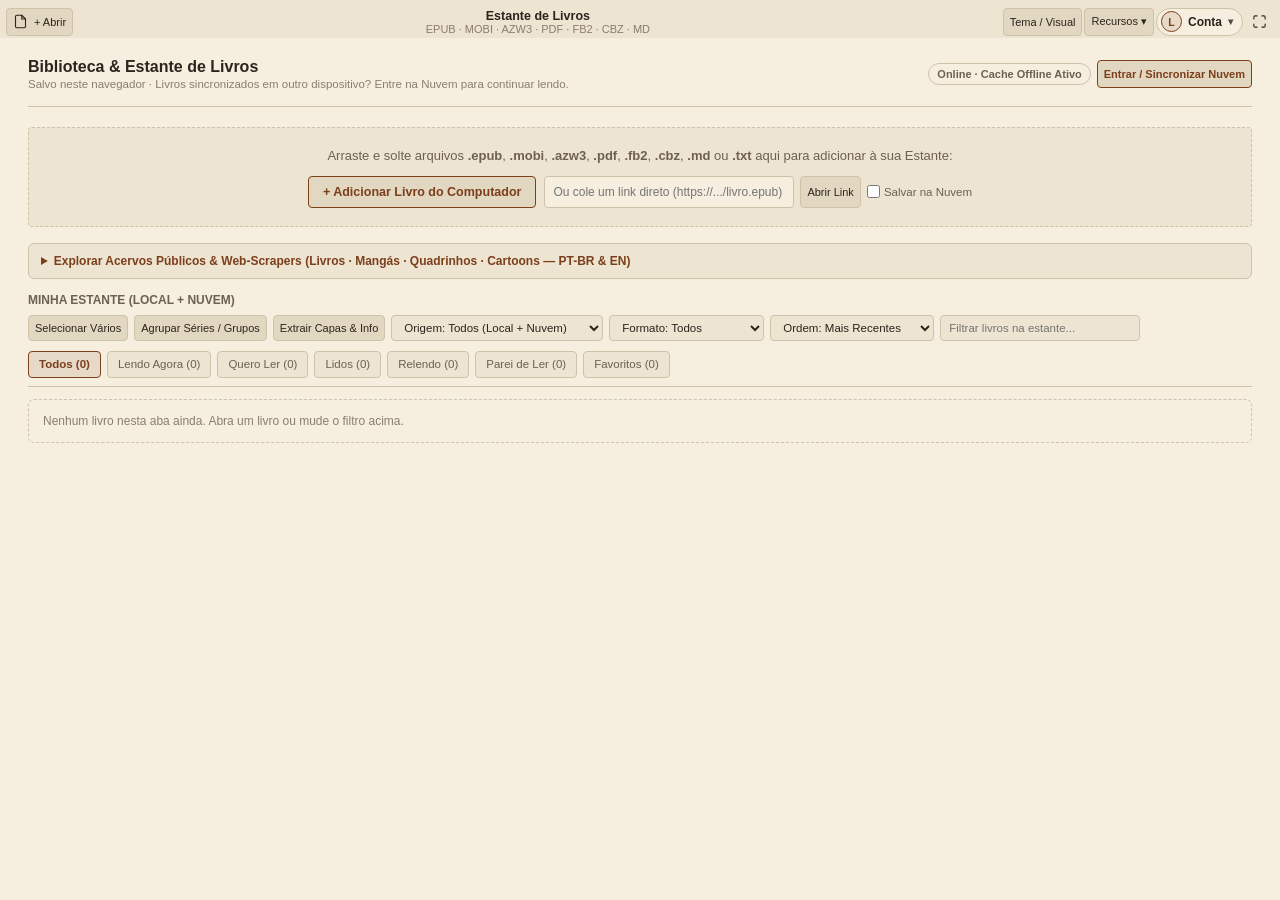
==== portable_book_reader.html @ a361eead "Add files via upload" ====
<!DOCTYPE html>
<html lang="pt-BR" data-theme="sepia">
<head>
  <meta charset="UTF-8" />
  <meta name="viewport" content="width=device-width, initial-scale=1.0, maximum-scale=5.0, viewport-fit=cover" />
  <meta name="mobile-web-app-capable" content="yes" />
  <meta name="apple-mobile-web-app-capable" content="yes" />
  <meta name="apple-mobile-web-app-status-bar-style" content="black-translucent" />
  <meta name="theme-color" content="#181a1d" />
  <link rel="manifest" href="manifest.webmanifest" />
  <link rel="icon" type="image/svg+xml" href="icon.svg" />
  <title>Leitor de Livros — EPUB · MOBI · AZW3 · PDF · CBZ</title>
  <script src="https://cdnjs.cloudflare.com/ajax/libs/pdf.js/3.11.174/pdf.min.js" defer></script>
  <script src="https://cdnjs.cloudflare.com/ajax/libs/pdf.js/3.11.174/pdf.worker.min.js" defer></script>
  <style>
    :root {
      /* Tema Sépia Editorial (Padrão) */
      --bg-workspace: #e4dac6;
      --bg-toolbar: #ede4d1;
      --bg-sidebar: #eae0cc;
      --bg-page: #f6efe0;
      --bg-control: #e2d7c1;
      --bg-control-hover: #d6c9ae;
      --text-primary: #2c241d;
      --text-secondary: #6e6053;
      --text-muted: #8c7d6e;
      --border-color: #cfc2a9;
      --accent: #7c3f1c;
      --accent-subtle: rgba(124, 63, 28, 0.12);
      --page-shadow: 0 2px 12px rgba(44, 36, 29, 0.12), 0 0 1px rgba(44, 36, 29, 0.2);

      /* Tipografia de Leitura */
      --book-font: Georgia, "Times New Roman", serif;
      --book-font-size: 18px;
      --book-line-height: 1.72;
      --book-max-width: 720px;
      --book-align: justify;
    }

    [data-theme="light"] {
      --bg-workspace: #e9ecef;
      --bg-toolbar: #f8f9fa;
      --bg-sidebar: #f1f3f5;
      --bg-page: #ffffff;
      --bg-control: #e9ecef;
      --bg-control-hover: #dee2e6;
      --text-primary: #1a1d20;
      --text-secondary: #495057;
      --text-muted: #868e96;
      --border-color: #d0d7de;
      --accent: #7c3f1c;
      --accent-subtle: rgba(124, 63, 28, 0.12);
      --page-shadow: 0 2px 10px rgba(0, 0, 0, 0.08), 0 0 1px rgba(0, 0, 0, 0.16);
    }

    [data-theme="dark"] {
      --bg-workspace: #111315;
      --bg-toolbar: #181a1d;
      --bg-sidebar: #15171a;
      --bg-page: #1c1f24;
      --bg-control: #252930;
      --bg-control-hover: #30353e;
      --text-primary: #d4d8de;
      --text-secondary: #9aa2ce;
      --text-muted: #6e7681;
      --border-color: #2b3038;
      --accent: #c27d4f;
      --accent-subtle: rgba(194, 125, 79, 0.16);
      --page-shadow: 0 4px 20px rgba(0, 0, 0, 0.5), 0 0 1px rgba(255, 255, 255, 0.06);
    }

    [data-theme="oled"] {
      --bg-workspace: #000000;
      --bg-toolbar: #000000;
      --bg-sidebar: #050505;
      --bg-page: #000000;
      --bg-control: #121212;
      --bg-control-hover: #1e1e1e;
      --text-primary: #ededed;
      --text-secondary: #a1a1aa;
      --text-muted: #71717a;
      --border-color: #27272a;
      --accent: #38bdf8;
      --accent-subtle: rgba(56, 189, 248, 0.15);
      --page-shadow: none;
    }

    * {
      box-sizing: border-box;
      margin: 0;
      padding: 0;
    }

    html, body {
      height: 100%;
      height: 100dvh;
      width: 100%;
      overflow: hidden;
      font-family: -apple-system, BlinkMacSystemFont, "Segoe UI", Inter, Roboto, sans-serif;
      font-size: 13px;
      background: var(--bg-workspace);
      color: var(--text-primary);
      -webkit-font-smoothing: antialiased;
    }

    body {
      display: flex;
      flex-direction: column;
    }

    /* Ícones SVG Utilitários */
    .icon {
      width: 15px;
      height: 15px;
      stroke: currentColor;
      stroke-width: 1.75;
      stroke-linecap: round;
      stroke-linejoin: round;
      fill: none;
      flex-shrink: 0;
    }

    /* Barra de Ferramentas Superior */
    .toolbar {
      height: 44px;
      background: var(--bg-toolbar);
      border-bottom: 1px solid var(--border-color);
      display: flex;
      align-items: center;
      justify-content: space-between;
      padding: 0 10px;
      gap: 6px;
      user-select: none;
      z-index: 40;
      flex-shrink: 0;
      overflow-x: hidden;
      overflow-y: hidden;
      scrollbar-width: none;
    }
    .toolbar::-webkit-scrollbar {
      display: none;
    }

    .toolbar-group {
      display: flex;
      align-items: center;
      gap: 4px;
      flex-shrink: 0;
    }
    .toolbar-group:last-child {
      flex-shrink: 0;
      margin-left: auto;
    }

    .toolbar-divider {
      width: 1px;
      height: 20px;
      background: var(--border-color);
      margin: 0 4px;
    }

    .tb-btn {
      height: 28px;
      padding: 0 9px;
      border-radius: 4px;
      border: 1px solid transparent;
      background: transparent;
      color: var(--text-primary);
      font-size: 12px;
      font-weight: 500;
      cursor: pointer;
      display: inline-flex;
      align-items: center;
      gap: 6px;
      transition: background 0.12s, border-color 0.12s;
      white-space: nowrap;
    }

    .tb-btn:hover {
      background: var(--bg-control);
    }

    .tb-btn.active {
      background: var(--accent-subtle);
      color: var(--accent);
      border-color: var(--accent);
    }

    .tb-btn-solid {
      background: var(--bg-control);
      border-color: var(--border-color);
    }

    .tb-btn-solid:hover {
      background: var(--bg-control-hover);
    }

    .tb-btn-icon {
      padding: 0 7px;
    }

    /* Seletor de Tema Compacto */
    .segmented {
      display: inline-flex;
      background: var(--bg-control);
      border: 1px solid var(--border-color);
      border-radius: 4px;
      padding: 1px;
    }

    .segmented button {
      border: none;
      background: transparent;
      color: var(--text-secondary);
      padding: 3px 9px;
      font-size: 11.5px;
      font-weight: 500;
      border-radius: 3px;
      cursor: pointer;
    }

    .segmented button.active {
      background: var(--bg-page);
      color: var(--text-primary);
      box-shadow: 0 1px 2px rgba(0,0,0,0.1);
    }

    /* Título Central na Barra */
    .doc-header {
      flex: 1;
      min-width: 0;
      text-align: center;
      padding: 0 12px;
    }

    .doc-title {
      font-size: 12.5px;
      font-weight: 600;
      white-space: nowrap;
      overflow: hidden;
      text-overflow: ellipsis;
      color: var(--text-primary);
    }

    .doc-meta {
      font-size: 11px;
      color: var(--text-muted);
      white-space: nowrap;
      overflow: hidden;
      text-overflow: ellipsis;
    }

    /* Navegador numérico de páginas/seções */
    .page-stepper {
      display: inline-flex;
      align-items: center;
      gap: 4px;
      font-size: 12px;
      color: var(--text-secondary);
    }

    .page-input {
      width: 46px;
      height: 24px;
      text-align: center;
      border: 1px solid var(--border-color);
      border-radius: 3px;
      background: var(--bg-page);
      color: var(--text-primary);
      font-size: 12px;
    }

    /* Área Principal */
    .main-layout {
      flex: 1;
      display: flex;
      min-height: 0;
      position: relative;
    }

    /* Barra Lateral (Sumário, Busca, Marcadores) */
    .sidebar {
      width: 280px;
      background: var(--bg-sidebar);
      border-right: 1px solid var(--border-color);
      display: flex;
      flex-direction: column;
      flex-shrink: 0;
      transition: margin-left 0.18s ease;
    }

    .sidebar.hidden-sidebar {
      margin-left: -280px;
    }

    .sidebar-nav {
      display: flex;
      border-bottom: 1px solid var(--border-color);
      background: var(--bg-toolbar);
    }

    .sidebar-nav button {
      flex: 1;
      padding: 9px 4px;
      font-size: 11.5px;
      font-weight: 600;
      color: var(--text-muted);
      background: none;
      border: none;
      border-bottom: 2px solid transparent;
      cursor: pointer;
    }

    .sidebar-nav button.active {
      color: var(--text-primary);
      border-bottom-color: var(--accent);
    }

    .sidebar-pane {
      flex: 1;
      overflow-y: auto;
      padding: 6px;
      display: none;
    }

    .sidebar-pane.active {
      display: block;
    }

    .toc-entry {
      display: block;
      width: 100%;
      text-align: left;
      padding: 6px 8px;
      border: none;
      background: transparent;
      color: var(--text-primary);
      font-size: 12.5px;
      line-height: 1.35;
      border-radius: 4px;
      cursor: pointer;
      white-space: nowrap;
      overflow: hidden;
      text-overflow: ellipsis;
    }

    .toc-entry:hover {
      background: var(--bg-control);
    }

    .toc-entry.active {
      background: var(--accent-subtle);
      color: var(--accent);
      font-weight: 600;
    }

    .toc-depth-1 { padding-left: 20px; font-size: 12px; }
    .toc-depth-2 { padding-left: 32px; font-size: 11.5px; color: var(--text-secondary); }

    /* Painel de Tipografia / Aparência (Dropdown acima da Estante) */
    .popover {
      position: fixed;
      top: 44px;
      right: 12px;
      width: 300px;
      max-height: calc(100dvh - 58px);
      overflow-y: auto;
      background: var(--bg-toolbar);
      border: 1px solid var(--border-color);
      border-radius: 6px;
      box-shadow: 0 10px 30px rgba(0, 0, 0, 0.35);
      padding: 14px;
      z-index: 135;
      display: none;
    }

    .popover.open {
      display: block;
    }

    .prop-row {
      margin-bottom: 12px;
    }

    .prop-row:last-child {
      margin-bottom: 0;
    }

    .prop-label {
      font-size: 11px;
      font-weight: 600;
      color: var(--text-muted);
      text-transform: uppercase;
      letter-spacing: 0.04em;
      margin-bottom: 6px;
      display: flex;
      justify-content: space-between;
    }

    .prop-controls {
      display: flex;
      gap: 4px;
    }

    .prop-controls button, .prop-controls select {
      flex: 1;
      height: 28px;
      border: 1px solid var(--border-color);
      background: var(--bg-page);
      color: var(--text-primary);
      border-radius: 4px;
      font-size: 12px;
      cursor: pointer;
      padding: 0 6px;
    }

    .prop-controls button.active {
      border-color: var(--accent);
      background: var(--accent-subtle);
      color: var(--accent);
      font-weight: 600;
    }

    /* Viewport Central de Leitura */
    .viewport {
      flex: 1;
      overflow-y: auto;
      overflow-x: hidden;
      display: block;
      padding: 24px 16px 40px;
      position: relative;
    }

    .viewport.paginated-mode {
      overflow: hidden;
      display: flex;
      flex-direction: column;
      align-items: center;
      justify-content: center;
      padding: 12px 16px;
    }

    /* Tela Inicial Sóbria (Estilo unificado e compatível com autofill no modo escuro) */
    input:-webkit-autofill,
    input:-webkit-autofill:hover,
    input:-webkit-autofill:focus {
      -webkit-text-fill-color: var(--text-primary);
      -webkit-box-shadow: 0 0 0 1000px var(--bg-page) inset;
      transition: background-color 5000s ease-in-out 0s;
    }

    .empty-state.dragover .shelf-box {
      border-color: var(--accent);
      outline: 2px solid var(--accent);
    }

    .empty-header {
      display: flex;
      align-items: center;
      justify-content: space-between;
      border-bottom: 1px solid var(--border-color);
      padding-bottom: 16px;
      margin-bottom: 20px;
    }

    .empty-header h1 {
      font-size: 16px;
      font-weight: 600;
    }

    .empty-formats {
      font-size: 11.5px;
      color: var(--text-muted);
      font-family: Consolas, monospace;
    }

    .drop-area {
      border: 1px dashed var(--border-color);
      border-radius: 4px;
      padding: 28px 20px;
      text-align: center;
      background: var(--bg-toolbar);
      margin-bottom: 20px;
    }

    .drop-area p {
      color: var(--text-secondary);
      margin-bottom: 14px;
      line-height: 1.5;
    }

    .recent-table {
      width: 100%;
      border-collapse: collapse;
      font-size: 12px;
    }

    .recent-table th {
      text-align: left;
      font-size: 11px;
      color: var(--text-muted);
      text-transform: uppercase;
      padding: 6px 8px;
      border-bottom: 1px solid var(--border-color);
    }

    .recent-table td {
      padding: 7px 8px;
      border-bottom: 1px solid var(--border-color);
      color: var(--text-secondary);
    }

    /* Folha Editorial do Livro (Modo Rolagem e Modo Livro Paginado) */
    .page-sheet {
      width: 100%;
      max-width: var(--book-max-width);
      margin: 0 auto;
      background: var(--bg-page);
      border: 1px solid var(--border-color);
      border-radius: 3px;
      box-shadow: var(--page-shadow);
      padding: 44px 56px 36px;
      display: none;
      height: auto;
      position: relative;
    }

    .viewport.paginated-mode .page-sheet {
      display: flex;
      flex-direction: column;
      flex-shrink: 0;
      height: calc(100vh - 94px);
      min-height: 0;
      max-width: min(860px, 95vw);
      padding: 22px 48px 16px;
      overflow: hidden;
    }

    /* Visualização de Livro Aberto (2 Páginas lado a lado, como no exemplo enviado) */
    .viewport.paginated-mode.two-columns .page-sheet {
      max-width: min(1420px, 97vw);
      padding: 22px 48px 16px;
      background-image: linear-gradient(
        to right,
        transparent calc(50% - 1px),
        var(--border-color) calc(50% - 1px),
        var(--border-color) 50%,
        transparent 50%
      );
    }

    @media (max-width: 720px) {
      .page-sheet {
        padding: 24px 20px;
      }
    }

    .running-header {
      display: flex;
      justify-content: space-between;
      align-items: center;
      font-size: 11px;
      color: var(--text-muted);
      border-bottom: 1px solid var(--border-color);
      padding-bottom: 8px;
      margin-bottom: 20px;
      user-select: none;
      flex-shrink: 0;
      gap: 12px;
    }

    /* Conteúdo Tipográfico do Livro */
    .reader-flow {
      display: block;
      height: auto;
      font-family: var(--book-font);
      font-size: var(--book-font-size);
      line-height: var(--book-line-height);
      color: var(--text-primary);
      text-align: var(--book-align);
      overflow-wrap: break-word;
      word-break: normal;
      hyphens: auto;
    }

    .reader-flow * {
      max-width: 100%;
    }
    .reader-flow .book-center {
      text-align: center !important;
      text-indent: 0 !important;
    }
    .reader-flow .book-right {
      text-align: right !important;
      text-indent: 0 !important;
    }
    .reader-flow .book-noindent {
      text-indent: 0 !important;
    }
    /* Modo Formatação Original do Livro: respeita margens, recuos, fontes e CSS próprios do livro */
    .reader-flow.original-format p {
      text-indent: initial;
      margin-bottom: initial;
      text-align: initial;
    }
    .reader-flow.original-format h1,
    .reader-flow.original-format h2,
    .reader-flow.original-format h3,
    .reader-flow.original-format blockquote {
      font-style: initial;
      margin: initial;
    }
    [data-theme="dark"] .reader-flow.original-format,
    [data-theme="oled"] .reader-flow.original-format {
      color: var(--text-primary);
    }

    /* Modo Leitura Vertical Tradicional CJK (Tate-gaki - 縦書き) */
    .reader-flow.vertical-cjk {
      writing-mode: vertical-rl !important;
      -webkit-writing-mode: vertical-rl !important;
      text-orientation: mixed !important;
      letter-spacing: 0.05em;
      line-height: 1.85 !important;
      max-width: none !important;
      width: 100% !important;
      height: 100% !important;
      min-height: calc(100vh - 150px) !important;
      max-height: calc(100vh - 120px) !important;
      overflow-x: auto !important;
      overflow-y: hidden !important;
      padding: 16px 24px !important;
      direction: rtl;
    }
    .viewport.paginated-mode .reader-flow.vertical-cjk {
      column-width: auto !important;
      columns: auto !important;
      column-gap: 0 !important;
      overflow-x: auto !important;
      overflow-y: hidden !important;
      width: 100% !important;
      max-width: 100% !important;
    }
    .viewport.paginated-mode .page-sheet:has(.vertical-cjk),
    .page-sheet.vertical-active {
      max-width: 100% !important;
      overflow-x: auto !important;
    }
    .reader-flow.vertical-cjk p {
      text-indent: 1em !important;
      margin-block-start: 0 !important;
      margin-block-end: 0 !important;
      margin-inline-start: 0.6em !important;
      margin-inline-end: 0.6em !important;
      text-align: initial !important;
    }

    /* Modo Rolagem Contínua (Livro Inteiro do começo ao fim sem divisões separadas) */
    .continuous-chapter {
      padding-bottom: 2.2em;
      margin-bottom: 2.2em;
      border-bottom: 1px dashed var(--border-color);
    }
    .continuous-chapter:last-child {
      border-bottom: none;
      margin-bottom: 0;
    }
    .continuous-chapter-badge {
      font-family: var(--ui-font);
      font-size: 11px;
      font-weight: 600;
      color: var(--text-muted);
      text-transform: uppercase;
      letter-spacing: 0.04em;
      margin-bottom: 14px;
      user-select: none;
    }
    .continuous-placeholder {
      min-height: 220px;
      display: flex;
      align-items: center;
      justify-content: center;
      color: var(--text-muted);
      font-family: var(--ui-font);
      font-size: 12px;
    }
    .continuous-pdf-wrap {
      display: flex;
      flex-direction: column;
      align-items: center;
      margin: 0 auto 12px;
    }
    .continuous-pdf-wrap canvas {
      max-width: 100%;
      height: auto;
      box-shadow: var(--page-shadow);
      border: 1px solid var(--border-color);
      background: #fff;
    }

    /* Heatmap Estilo GitHub em Hábito & Metas de Leitura (53 semanas x 7 dias) */
    .gh-heatmap-box {
      border: 1px solid var(--border-color);
      border-radius: 6px;
      background: var(--bg-toolbar);
      padding: 14px;
      min-width: 0;
      max-width: 100%;
      overflow: hidden;
    }
    .gh-heatmap-scroll {
      overflow-x: auto;
      max-width: 100%;
      -webkit-overflow-scrolling: touch;
      padding-bottom: 4px;
    }
    .gh-heatmap-months {
      display: grid;
      grid-template-columns: repeat(53, 11px);
      gap: 3px;
      margin-left: 30px;
      margin-bottom: 4px;
      font-size: 10px;
      color: var(--text-muted);
    }
    .gh-heatmap-body {
      display: flex;
      gap: 6px;
      align-items: flex-start;
    }
    .gh-heatmap-weekdays {
      display: grid;
      grid-template-rows: repeat(7, 11px);
      gap: 3px;
      font-size: 10px;
      color: var(--text-muted);
      width: 24px;
      line-height: 11px;
      user-select: none;
    }
    .gh-heatmap-grid {
      display: grid;
      grid-auto-flow: column;
      grid-template-columns: repeat(53, 11px);
      grid-template-rows: repeat(7, 11px);
      gap: 3px;
    }
    .gh-heatmap-cell {
      width: 11px;
      height: 11px;
      border-radius: 2px;
      background: rgba(128, 128, 128, 0.14);
      border: 1px solid rgba(128, 128, 128, 0.1);
      cursor: pointer;
      transition: transform 0.08s;
    }
    .gh-heatmap-cell:hover {
      transform: scale(1.25);
      outline: 1px solid var(--text-primary);
    }
    .gh-heatmap-cell[data-level="1"] { background: #0e4429; border-color: rgba(255,255,255,0.06); }
    .gh-heatmap-cell[data-level="2"] { background: #006d32; border-color: rgba(255,255,255,0.06); }
    .gh-heatmap-cell[data-level="3"] { background: #26a641; border-color: rgba(255,255,255,0.06); }
    .gh-heatmap-cell[data-level="4"] { background: #39d353; border-color: rgba(255,255,255,0.06); }
    [data-theme="light"] .gh-heatmap-cell[data-level="0"],
    [data-theme="sepia"] .gh-heatmap-cell[data-level="0"] { background: #ebedf0; border-color: rgba(27,31,35,0.06); }
    [data-theme="light"] .gh-heatmap-cell[data-level="1"],
    [data-theme="sepia"] .gh-heatmap-cell[data-level="1"] { background: #9be9a8; }
    [data-theme="light"] .gh-heatmap-cell[data-level="2"],
    [data-theme="sepia"] .gh-heatmap-cell[data-level="2"] { background: #40c463; }
    [data-theme="light"] .gh-heatmap-cell[data-level="3"],
    [data-theme="sepia"] .gh-heatmap-cell[data-level="3"] { background: #30a14e; }
    [data-theme="light"] .gh-heatmap-cell[data-level="4"],
    [data-theme="sepia"] .gh-heatmap-cell[data-level="4"] { background: #216e39; }
    .gh-heatmap-footer {
      display: flex;
      justify-content: space-between;
      align-items: center;
      flex-wrap: wrap;
      gap: 8px;
      margin-top: 8px;
      font-size: 11px;
      color: var(--text-muted);
    }
    .gh-heatmap-legend {
      display: inline-flex;
      align-items: center;
      gap: 3px;
    }

    /* Sistema de Avaliação por Estrelas e Resenha */
    .star-rating-row {
      display: inline-flex;
      align-items: center;
      gap: 4px;
    }
    .star-btn {
      background: transparent;
      border: none;
      padding: 2px;
      cursor: pointer;
      color: var(--border-strong);
      display: inline-flex;
      align-items: center;
      transition: transform 0.1s, color 0.1s;
    }
    .star-btn:hover { transform: scale(1.15); }
    .star-btn.filled { color: #eab308; }
    .review-card {
      border: 1px solid var(--border-color);
      border-radius: 6px;
      background: var(--bg-toolbar);
      padding: 12px;
      display: flex;
      flex-direction: column;
      gap: 6px;
    }

    /* Paginação Real por Colunas no Modo Paginado (1 Página e 2 Páginas Livro) */
    .viewport.paginated-mode .reader-flow {
      flex: 1;
      width: 100%;
      min-height: 0;
      overflow: hidden;
      column-fill: auto;
      height: 100%;
      scroll-behavior: auto;
    }

    /* Modo Mangá / Quadrinhos (Leitura Direita -> Esquerda + Imagens em Tela Cheia) */
    .viewport.manga-rtl .reader-flow {
      direction: rtl;
    }

    .manga-page-wrap {
      display: flex;
      align-items: center;
      justify-content: center;
      width: 100%;
      height: 100%;
      margin: 0;
      padding: 0;
      break-inside: avoid;
      page-break-inside: avoid;
    }

    .manga-page-wrap img {
      max-width: 100%;
      max-height: calc(100vh - 155px) !important;
      width: auto;
      height: auto;
      object-fit: contain;
      margin: 0 auto !important;
      display: block;
    }

    .reader-flow h1, .reader-flow h2, .reader-flow h3, .reader-flow h4 {
      font-weight: 700;
      line-height: 1.28;
      margin: 1.2em 0 0.55em;
      text-align: left;
      break-after: avoid;
    }

    .reader-flow h1 { font-size: 1.55em; }
    .reader-flow h2 { font-size: 1.32em; }
    .reader-flow h3 { font-size: 1.14em; }

    .reader-flow p {
      margin-bottom: 0.85em;
      text-indent: 1.2em;
    }

    /* Garantir que preferências do usuário vençam qualquer CSS do livro no Modo Adaptado */
    .reader-flow:not(.original-format) p,
    .reader-flow:not(.original-format) div:not(.book-center):not(.book-right):not(.manga-page-wrap):not(.continuous-placeholder),
    .reader-flow:not(.original-format) blockquote,
    .reader-flow:not(.original-format) section {
      text-align: var(--book-align) !important;
      line-height: var(--book-line-height) !important;
      font-family: var(--book-font) !important;
    }


    .reader-flow h1 + p,
    .reader-flow h2 + p,
    .reader-flow h3 + p,
    .reader-flow blockquote p,
    .reader-flow p:first-child {
      text-indent: 0;
    }

    .reader-flow img, .reader-flow svg {
      max-width: 100%;
      max-height: 74vh;
      width: auto;
      height: auto;
      display: block;
      margin: 1em auto;
      break-inside: avoid;
    }

    .reader-flow blockquote {
      margin: 1em 0;
      padding: 4px 0 4px 16px;
      border-left: 2px solid var(--border-color);
      color: var(--text-secondary);
      font-style: italic;
    }

    .reader-flow table {
      width: 100%;
      border-collapse: collapse;
      margin: 1em 0;
      font-size: 0.9em;
    }

    .reader-flow th, .reader-flow td {
      border: 1px solid var(--border-color);
      padding: 6px 8px;
      text-align: left;
    }

    .reader-flow pre, .reader-flow code {
      font-family: Consolas, "Courier New", monospace;
      font-size: 0.88em;
      background: var(--bg-toolbar);
    }

    .reader-flow pre {
      padding: 10px;
      overflow-x: auto;
      margin: 0.9em 0;
      border: 1px solid var(--border-color);
      text-align: left;
    }

    .reader-flow a {
      color: var(--accent);
      text-decoration: underline;
      cursor: pointer;
    }

    /* Destaques / Marcadores de Texto Coloridos */
    mark.hl {
      background: rgba(234, 179, 8, 0.45);
      color: inherit;
      padding: 0 2px;
      border-radius: 2px;
    }
    mark.user-hl {
      color: inherit;
      padding: 0 1px;
      border-radius: 2px;
      cursor: pointer;
    }
    mark.user-hl-yellow { background: rgba(250, 204, 21, 0.42); border-bottom: 1px solid rgba(202, 138, 4, 0.6); }
    mark.user-hl-green  { background: rgba(74, 222, 128, 0.35); border-bottom: 1px solid rgba(22, 163, 74, 0.6); }
    mark.user-hl-blue   { background: rgba(96, 165, 250, 0.35); border-bottom: 1px solid rgba(37, 99, 235, 0.6); }
    mark.user-hl-pink   { background: rgba(244, 114, 182, 0.35); border-bottom: 1px solid rgba(219, 39, 119, 0.6); }

    /* Rodapé da Folha */
    .running-footer {
      display: flex;
      justify-content: space-between;
      align-items: center;
      margin-top: 16px;
      padding-top: 10px;
      border-top: 1px solid var(--border-color);
      font-size: 11.5px;
      color: var(--text-muted);
      user-select: none;
      flex-shrink: 0;
    }

    /* Visualizador Nativo de Página PDF (Suporta 1 Página ou 2 Páginas Lado a Lado) */
    .pdf-stage {
      display: none;
      flex-direction: row;
      justify-content: center;
      align-items: flex-start;
      gap: 12px;
      width: 100%;
      flex-wrap: nowrap;
    }
    .pdf-stage.manga-rtl-stage {
      flex-direction: row-reverse;
    }

    .pdf-page-container {
      background: #ffffff;
      box-shadow: var(--page-shadow);
      border: 1px solid var(--border-color);
      line-height: 0;
      position: relative;
      user-select: text;
    }

    .pdf-page-container canvas {
      display: block;
      max-width: 100%;
      height: auto;
    }

    /* Camada de Texto Selecionável sobre o Canvas do PDF */
    .pdf-text-layer {
      position: absolute;
      inset: 0;
      overflow: hidden;
      line-height: 1.0;
      user-select: text;
      -webkit-user-select: text;
      z-index: 2;
    }

    .pdf-text-layer > span,
    .pdf-text-layer > br {
      color: transparent;
      position: absolute;
      white-space: pre;
      cursor: text;
      transform-origin: 0% 0%;
    }

    .pdf-text-layer ::selection {
      background: rgba(59, 130, 246, 0.32);
      color: transparent;
    }

    .pdf-text-layer mark.user-hl {
      color: transparent;
      border-radius: 2px;
      pointer-events: auto;
      cursor: pointer;
    }

    .pdf-page-container canvas {
      filter: contrast(var(--pdf-contrast, 100%)) brightness(var(--pdf-brightness, 100%));
    }

    .pdf-page-container.tint-pdf[data-book-theme="sepia"] canvas,
    [data-theme="sepia"] .pdf-page-container.tint-pdf:not([data-book-theme]) canvas,
    [data-theme="sepia"] .pdf-page-container.tint-pdf[data-book-theme="same"] canvas {
      filter: sepia(0.35) contrast(calc(0.96 * var(--pdf-contrast-num, 1))) brightness(calc(0.95 * var(--pdf-brightness-num, 1))) !important;
    }

    .pdf-page-container.tint-pdf[data-book-theme="dark"] canvas,
    [data-theme="dark"] .pdf-page-container.tint-pdf:not([data-book-theme]) canvas,
    [data-theme="dark"] .pdf-page-container.tint-pdf[data-book-theme="same"] canvas {
      filter: invert(1) hue-rotate(180deg) contrast(calc(1.1 * var(--pdf-contrast-num, 1))) brightness(calc(0.95 * var(--pdf-brightness-num, 1))) !important;
      background: #111 !important;
    }

    .pdf-page-container.tint-pdf[data-book-theme="oled"] canvas,
    [data-theme="oled"] .pdf-page-container.tint-pdf:not([data-book-theme]) canvas,
    [data-theme="oled"] .pdf-page-container.tint-pdf[data-book-theme="same"] canvas {
      filter: invert(1) contrast(calc(1.15 * var(--pdf-contrast-num, 1))) brightness(calc(0.9 * var(--pdf-brightness-num, 1))) !important;
      background: #000 !important;
    }

    /* Barra de Status Inferior */
    .statusbar {
      height: 28px;
      background: var(--bg-toolbar);
      border-top: 1px solid var(--border-color);
      display: flex;
      align-items: center;
      justify-content: space-between;
      padding: 0 12px;
      font-size: 11.5px;
      color: var(--text-muted);
      user-select: none;
      flex-shrink: 0;
    }

    .status-progress {
      display: flex;
      align-items: center;
      gap: 8px;
      width: 240px;
      flex-shrink: 0;
    }

    #statusPercent {
      font-variant-numeric: tabular-nums;
      min-width: 34px;
      text-align: right;
      display: inline-block;
      margin-right: 12px;
    }

    #statusRight {
      margin-left: 14px;
      white-space: nowrap;
      flex-shrink: 0;
    }

    .status-bar-track {
      flex: 1;
      height: 4px;
      background: var(--bg-control);
      border-radius: 2px;
      overflow: hidden;
      cursor: pointer;
    }

    .status-bar-fill {
      height: 100%;
      background: var(--accent);
      width: 0%;
    }

    /* Busca e Cartões na Barra Lateral */
    .search-box {
      display: flex;
      gap: 4px;
      margin-bottom: 8px;
    }

    .search-box input {
      flex: 1;
      height: 28px;
      padding: 0 8px;
      border: 1px solid var(--border-color);
      border-radius: 4px;
      background: var(--bg-page);
      color: var(--text-primary);
      font-size: 12px;
    }

    .search-item, .card-item {
      padding: 8px;
      border-bottom: 1px solid var(--border-color);
      cursor: pointer;
      font-size: 12px;
      line-height: 1.4;
      position: relative;
    }

    .search-item:hover, .card-item:hover {
      background: var(--bg-control);
    }

    .search-item-title {
      font-weight: 600;
      color: var(--accent);
      margin-bottom: 2px;
      display: flex;
      justify-content: space-between;
      align-items: center;
    }

    .card-del-btn {
      border: none;
      background: transparent;
      color: var(--text-muted);
      font-size: 11px;
      cursor: pointer;
      padding: 1px 5px;
      border-radius: 3px;
    }
    .card-del-btn:hover {
      background: rgba(220, 38, 38, 0.15);
      color: #dc2626;
    }

    /* Barra Flutuante ao Selecionar Texto (Destaque, Dicionário, Tradutor, Anki) */
    .selection-toolbar {
      position: fixed;
      z-index: 120;
      background: var(--bg-toolbar);
      border: 1px solid var(--border-color);
      border-radius: 6px;
      box-shadow: 0 6px 20px rgba(0, 0, 0, 0.28);
      padding: 5px 6px;
      display: none;
      align-items: center;
      gap: 4px;
      user-select: none;
    }

    .selection-toolbar.open {
      display: inline-flex;
    }

    .hl-dot {
      width: 18px;
      height: 18px;
      border-radius: 50%;
      border: 1px solid rgba(0, 0, 0, 0.25);
      cursor: pointer;
      flex-shrink: 0;
    }
    .hl-dot:hover { transform: scale(1.12); }
    .hl-dot.yellow { background: #facc15; }
    .hl-dot.green  { background: #4ade80; }
    .hl-dot.blue   { background: #60a5fa; }
    .hl-dot.pink   { background: #f472b6; }

    /* Modal de Dicionário, Tradutor e Cartão Anki */
    .modal-backdrop {
      position: fixed;
      inset: 0;
      background: rgba(0, 0, 0, 0.45);
      z-index: 150;
      display: none;
      align-items: center;
      justify-content: center;
      padding: 16px;
    }
    .modal-backdrop.open {
      display: flex;
    }
    .modal-card {
      width: 100%;
      max-width: 520px;
      background: var(--bg-page);
      border: 1px solid var(--border-color);
      border-radius: 6px;
      box-shadow: 0 10px 30px rgba(0,0,0,0.35);
      display: flex;
      flex-direction: column;
      max-height: 85vh;
      overflow: hidden;
    }
    .modal-header {
      padding: 10px 14px;
      background: var(--bg-toolbar);
      border-bottom: 1px solid var(--border-color);
      display: flex;
      align-items: center;
      justify-content: space-between;
      font-weight: 600;
      font-size: 13px;
    }
    .modal-body {
      padding: 14px;
      overflow-y: auto;
      display: flex;
      flex-direction: column;
      gap: 10px;
      font-size: 12.5px;
      line-height: 1.5;
    }
    .modal-field label {
      display: block;
      font-size: 11px;
      font-weight: 600;
      color: var(--text-muted);
      text-transform: uppercase;
      margin-bottom: 4px;
    }
    .modal-field input, .modal-field textarea, .modal-field select {
      width: 100%;
      border: 1px solid var(--border-color);
      border-radius: 4px;
      background: var(--bg-toolbar);
      color: var(--text-primary);
      padding: 6px 8px;
      font-family: inherit;
      font-size: 12.5px;
    }
    .modal-field textarea {
      min-height: 62px;
      resize: vertical;
    }
    .modal-footer {
      padding: 10px 14px;
      background: var(--bg-toolbar);
      border-top: 1px solid var(--border-color);
      display: flex;
      justify-content: space-between;
      align-items: center;
      gap: 8px;
    }

    /* Notificação Discreta (Toast) */
    .toast-bar {
      position: fixed;
      bottom: 38px;
      right: 16px;
      background: var(--bg-toolbar);
      color: var(--text-primary);
      border: 1px solid var(--accent);
      border-radius: 5px;
      padding: 7px 12px;
      font-size: 12px;
      box-shadow: var(--page-shadow);
      z-index: 140;
      display: none;
    }
    .toast-bar.show {
      display: block;
    }

    /* Estante de Livros (Overlay Independente do Modo de Paginação) */
    .empty-state {
      position: fixed;
      inset: 38px 0 28px 0;
      z-index: 95;
      background: rgba(15, 17, 22, 0.72);
      backdrop-filter: blur(3px);
      overflow-y: auto;
      padding: 24px 16px 40px;
      display: flex;
      justify-content: center;
      align-items: flex-start;
    }

    .shelf-box {
      max-width: 1200px;
      width: 100%;
      background: var(--bg-page);
      border: 1px solid var(--border-color);
      border-radius: 6px;
      box-shadow: 0 12px 36px rgba(0, 0, 0, 0.45);
      padding: 22px 26px;
      margin: 0 auto;
    }

    /* Menu Dropdown de Recursos Organizado */
    .tools-dropdown {
      position: fixed;
      top: 42px;
      right: 54px;
      width: 280px;
      background: var(--bg-toolbar);
      border: 1px solid var(--border-color);
      border-radius: 6px;
      box-shadow: 0 8px 26px rgba(0, 0, 0, 0.32);
      padding: 6px;
      z-index: 125;
      display: none;
      flex-direction: column;
      gap: 2px;
    }
    .tools-dropdown.open {
      display: flex;
    }
    .menu-item-btn {
      width: 100%;
      text-align: left;
      padding: 8px 10px;
      border: none;
      background: transparent;
      color: var(--text-primary);
      font-size: 12px;
      border-radius: 4px;
      cursor: pointer;
      display: flex;
      align-items: center;
      justify-content: space-between;
      gap: 8px;
    }
    .menu-item-btn:hover {
      background: var(--bg-control-hover);
    }
    .menu-item-sub {
      font-size: 10.5px;
      color: var(--text-muted);
    }

    .bookshelf-grid {
      display: grid;
      grid-template-columns: repeat(auto-fill, minmax(275px, 1fr));
      gap: 12px;
      margin-top: 12px;
    }

    .book-card {
      border: 1px solid var(--border-color);
      border-radius: 5px;
      background: var(--bg-toolbar);
      padding: 12px;
      display: flex;
      flex-direction: column;
      justify-content: space-between;
      gap: 8px;
      transition: border-color 0.12s;
      content-visibility: auto;
      contain-intrinsic-size: 250px;
    }

    .book-card:hover {
      border-color: var(--accent);
    }
    .book-card-body-row {
      display: flex;
      gap: 10px;
      align-items: flex-start;
    }
    .book-card-cover {
      width: 56px;
      height: 82px;
      flex-shrink: 0;
      border-radius: 3px;
      border: 1px solid var(--border-color);
      background: var(--bg-page);
      overflow: hidden;
      display: flex;
      align-items: center;
      justify-content: center;
      font-size: 10px;
      font-weight: 700;
      color: var(--text-muted);
      text-align: center;
      padding: 4px;
    }
    .book-card-cover img {
      width: 100%;
      height: 100%;
      object-fit: cover;
      display: block;
    }
    .cover-search-grid {
      display: grid;
      grid-template-columns: repeat(auto-fill, minmax(100px, 1fr));
      gap: 10px;
      max-height: 240px;
      overflow-y: auto;
      padding: 6px;
      border: 1px solid var(--border-color);
      border-radius: 4px;
      background: var(--bg-toolbar);
    }
    .cover-candidate {
      border: 1px solid var(--border-color);
      border-radius: 4px;
      background: var(--bg-page);
      padding: 4px;
      cursor: pointer;
      display: flex;
      flex-direction: column;
      align-items: center;
      gap: 4px;
      font-size: 10px;
      color: var(--text-secondary);
      text-align: center;
    }
    .cover-candidate:hover {
      border-color: var(--accent);
    }
    .cover-candidate img {
      width: 100%;
      height: 130px;
      object-fit: cover;
      border-radius: 2px;
    }

    .book-card-title {
      font-weight: 600;
      font-size: 13px;
      color: var(--text-primary);
      line-height: 1.35;
      display: -webkit-box;
      -webkit-line-clamp: 2;
      line-clamp: 2;
      -webkit-box-orient: vertical;
      overflow: hidden;
    }

    .book-card-meta {
      font-size: 11px;
      color: var(--text-muted);
    }

    /* Botões unificados no estilo sóbrio do leitor */
    .btn {
      height: 28px;
      padding: 0 10px;
      border-radius: 4px;
      border: 1px solid var(--border-color);
      background: var(--bg-page);
      color: var(--text-primary);
      font-family: var(--ui-font);
      font-size: 11.5px;
      font-weight: 500;
      cursor: pointer;
      display: inline-flex;
      align-items: center;
      justify-content: center;
      gap: 5px;
      transition: background 0.12s, border-color 0.12s, color 0.12s;
      white-space: nowrap;
    }
    .btn:hover {
      background: var(--bg-control-hover);
      border-color: var(--border-strong);
    }
    .btn.primary {
      background: var(--accent);
      border-color: var(--accent);
      color: #ffffff;
      font-weight: 600;
    }
    .btn.primary:hover {
      filter: brightness(1.08);
    }
    .btn-icon-inline {
      width: 28px;
      height: 28px;
      padding: 0;
      border-radius: 4px;
      border: 1px solid var(--border-color);
      background: var(--bg-page);
      color: var(--text-secondary);
      cursor: pointer;
      display: inline-flex;
      align-items: center;
      justify-content: center;
      transition: all 0.12s;
    }
    .btn-icon-inline:hover {
      background: var(--bg-control-hover);
      color: var(--text-primary);
      border-color: var(--border-strong);
    }
    .btn-icon-inline.is-fav {
      color: #eab308;
      border-color: rgba(234, 179, 8, 0.45);
      background: rgba(234, 179, 8, 0.08);
    }
    .btn-icon-inline svg {
      width: 14px;
      height: 14px;
      stroke: currentColor;
      fill: none;
      stroke-width: 1.9;
      stroke-linecap: round;
      stroke-linejoin: round;
    }
    .btn-icon-inline.is-fav svg {
      fill: #eab308;
    }

    .book-card-top {
      display: flex;
      justify-content: space-between;
      align-items: center;
      gap: 6px;
    }
    .book-badge {
      font-size: 10px;
      font-weight: 600;
      padding: 2px 6px;
      border-radius: 3px;
      border: 1px solid var(--border-color);
      background: var(--bg-page);
      color: var(--text-secondary);
      text-transform: uppercase;
      letter-spacing: 0.03em;
    }
    .book-card-bar,
    .book-card-progress {
      height: 4px;
      background: var(--bg-control);
      border-radius: 2px;
      overflow: hidden;
      margin: 5px 0 8px;
    }
    .book-card-bar > div,
    .book-card-progress > div {
      height: 100%;
      background: var(--accent);
      border-radius: 2px;
      transition: width 0.2s;
    }
    .book-card-actions {
      display: flex;
      gap: 5px;
      flex-wrap: wrap;
      align-items: center;
    }
    .book-card-iconrow {
      display: flex;
      align-items: center;
      gap: 4px;
      margin-top: 6px;
    }

    /* Abas de Status da Estante (estilo Cabeceira adaptado ao leitor) */
    .shelf-tabs-row {
      display: flex;
      gap: 6px;
      flex-wrap: wrap;
      margin: 10px 0 6px;
      padding-bottom: 8px;
      border-bottom: 1px solid var(--border-color);
    }
    .shelf-tab-btn {
      height: 27px;
      padding: 0 10px;
      border-radius: 4px;
      border: 1px solid var(--border-color);
      background: var(--bg-toolbar);
      color: var(--text-secondary);
      font-size: 11.5px;
      font-weight: 500;
      cursor: pointer;
      display: inline-flex;
      align-items: center;
      gap: 5px;
    }
    .shelf-tab-btn:hover {
      background: var(--bg-control-hover);
      color: var(--text-primary);
    }
    .shelf-tab-btn.active {
      background: var(--accent-subtle);
      border-color: var(--accent);
      color: var(--accent);
      font-weight: 600;
    }
    .book-card-title.clickable-title {
      cursor: pointer;
    }
    .book-card-title.clickable-title:hover,
    .book-card-cover:hover {
      color: var(--accent);
      border-color: var(--accent);
    }

    /* Leitura Paralela (Split-Screen 2 Livros / Capítulos) */
    .parallel-pane {
      width: 45%;
      border-left: 1px solid var(--border-color);
      background: var(--bg-page);
      display: none;
      flex-direction: column;
      min-height: 0;
    }
    .parallel-pane.open {
      display: flex;
    }
    .parallel-header {
      height: 36px;
      background: var(--bg-toolbar);
      border-bottom: 1px solid var(--border-color);
      display: flex;
      align-items: center;
      justify-content: space-between;
      padding: 0 10px;
      font-size: 11.5px;
      flex-shrink: 0;
    }
    .parallel-body {
      flex: 1;
      overflow-y: auto;
      padding: 24px 28px;
      font-family: var(--book-font);
      font-size: calc(var(--book-font-size) - 1px);
      line-height: var(--book-line-height);
      color: var(--text-primary);
    }

    /* Legendas (.SRT / .VTT) + Player Local Sincronizado + Matemática + Cornell + Tooltip */
    .sub-cue { padding: 4px 8px; border-radius: 5px; cursor: pointer; transition: background 0.15s; margin: 4px 0; }
    .sub-cue:hover { background: var(--bg-hover); }
    .sub-cue.active { background: color-mix(in srgb, var(--accent) 18%, transparent); border-left: 3px solid var(--accent); font-weight: 600; }
    .sub-ts { font-size: 11px; color: var(--accent); font-family: monospace; margin-right: 6px; opacity: 0.85; user-select: none; }
    .subtitle-media-bar { display: none; align-items: center; gap: 8px; flex-wrap: wrap; padding: 6px 12px; background: var(--bg-toolbar); border-bottom: 1px solid var(--border-color); font-size: 11.5px; }
    .subtitle-media-bar.open { display: flex; }
    .math-inline { font-family: Georgia, 'Times New Roman', serif; font-style: italic; background: color-mix(in srgb, var(--accent) 8%, transparent); padding: 0 4px; border-radius: 3px; }
    .math-block { display: block; text-align: center; font-family: Georgia, 'Times New Roman', serif; font-size: 1.08em; margin: 12px 0; padding: 8px 12px; background: var(--bg-elevated); border-radius: 6px; border: 1px solid var(--border-color); overflow-x: auto; }
    .cornell-grid { display: grid; grid-template-columns: 36% 1fr; gap: 8px; flex: 1; min-height: 0; }
    .cornell-grid textarea, #cornellSummary { width: 100%; border: 1px solid var(--border-color); border-radius: 5px; background: var(--bg-page); color: var(--text-primary); padding: 8px; font-family: var(--ui-font); font-size: 12.5px; resize: none; }
    .quick-trans-pill { font-size: 11px; padding: 2px 7px; border-radius: 999px; background: color-mix(in srgb, var(--accent) 16%, transparent); color: var(--accent); font-weight: 600; max-width: 210px; overflow: hidden; text-overflow: ellipsis; white-space: nowrap; }
    @media (max-width: 700px) { .cornell-grid { grid-template-columns: 1fr; } }

    /* Régua de Leitura (Visual Focus Aid) */
    .reading-ruler {
      position: fixed;
      left: 0;
      right: 0;
      height: 38px;
      background: rgba(250, 204, 21, 0.14);
      border-top: 1px solid var(--accent);
      border-bottom: 1px solid var(--accent);
      pointer-events: none;
      z-index: 90;
      display: none;
    }
    .reading-ruler.active {
      display: block;
    }

    /* Barra de Narração TTS (Text-to-Speech) */
    .tts-bar {
      position: fixed;
      bottom: 36px;
      left: 50%;
      transform: translateX(-50%);
      background: var(--bg-toolbar);
      border: 1px solid var(--border-color);
      border-radius: 6px;
      box-shadow: 0 6px 20px rgba(0,0,0,0.3);
      padding: 6px 10px;
      display: none;
      align-items: center;
      gap: 6px;
      z-index: 130;
    }
    .tts-bar.open {
      display: inline-flex;
    }
    .tts-speaking {
      background: var(--accent-subtle) !important;
      outline: 1px solid var(--accent);
      border-radius: 3px;
    }

    /* Lightbox & Ampliador Profissional de Imagens */
    .img-lightbox {
      position: fixed;
      inset: 0;
      background: rgba(10, 12, 16, 0.94);
      backdrop-filter: blur(6px);
      z-index: 500;
      display: none;
      flex-direction: column;
      align-items: center;
      justify-content: space-between;
      padding: 12px 14px 10px;
      user-select: none;
    }
    .img-lightbox.open {
      display: flex;
    }
    .lightbox-toolbar {
      width: 100%;
      max-width: 960px;
      display: flex;
      justify-content: space-between;
      align-items: center;
      padding: 6px 12px;
      background: rgba(24, 28, 36, 0.92);
      border: 1px solid rgba(255, 255, 255, 0.16);
      border-radius: 8px;
      box-shadow: 0 4px 20px rgba(0, 0, 0, 0.5);
      z-index: 510;
      gap: 8px;
      flex-wrap: wrap;
    }
    .lightbox-stage {
      flex: 1;
      width: 100%;
      display: flex;
      align-items: center;
      justify-content: center;
      overflow: hidden;
      cursor: grab;
      position: relative;
    }
    .lightbox-stage.dragging {
      cursor: grabbing;
    }
    .lightbox-stage img {
      max-width: 92vw;
      max-height: 80vh;
      object-fit: contain;
      border-radius: 4px;
      box-shadow: 0 10px 40px rgba(0, 0, 0, 0.7);
      transition: transform 0.08s ease-out;
      transform-origin: center center;
    }
    .lightbox-hint {
      color: #94a3b8;
      font-size: 11px;
      margin-top: 4px;
      text-align: center;
      z-index: 510;
    }

    /* Fita Marcadora de Retorno de Leitura (Você parou aqui) */
    .reading-return-ribbon {
      display: inline-flex;
      align-items: center;
      gap: 6px;
      margin: 10px 0 14px 0;
      padding: 5px 12px;
      background: var(--accent);
      color: #fff !important;
      border-radius: 999px;
      font-size: 11px;
      font-weight: 700;
      letter-spacing: 0.3px;
      width: fit-content;
      box-shadow: 0 4px 14px rgba(0, 0, 0, 0.3);
      animation: returnRibbonPulse 1.8s ease-in-out infinite alternate;
      z-index: 20;
    }
    @keyframes returnRibbonPulse {
      from { opacity: 0.92; transform: translateY(0); }
      to { opacity: 1; transform: translateY(-3px); }
    }

    /* Galeria de Imagens & Mapas na Barra Lateral */
    .gallery-thumb-card {
      display: flex;
      flex-direction: column;
      background: var(--bg-toolbar);
      border: 1px solid var(--border-color);
      border-radius: 6px;
      overflow: hidden;
      cursor: pointer;
      transition: transform 0.15s ease, border-color 0.15s ease, box-shadow 0.15s ease;
    }
    .gallery-thumb-card:hover {
      transform: translateY(-2px);
      border-color: var(--accent);
      box-shadow: 0 4px 12px rgba(0, 0, 0, 0.2);
    }
    .gallery-thumb-wrap {
      width: 100%;
      height: 105px;
      background: rgba(0, 0, 0, 0.25);
      display: flex;
      align-items: center;
      justify-content: center;
      overflow: hidden;
    }
    .gallery-thumb-wrap img {
      max-width: 100%;
      max-height: 100%;
      object-fit: cover;
      display: block;
    }
    .gallery-thumb-meta {
      display: flex;
      align-items: center;
      justify-content: space-between;
      padding: 5px 6px;
      gap: 4px;
      background: var(--bg-page);
      border-top: 1px solid var(--border-color);
    }
    .gallery-thumb-title {
      font-size: 10.5px;
      color: var(--text-secondary);
      overflow: hidden;
      text-overflow: ellipsis;
      white-space: nowrap;
      flex: 1;
    }

    .hidden {
      display: none !important;
    }

    /* Suíte de Ferramentas Integrada (Design Editorial Sóbrio e Unificado) */
    .studio-modal-card {
      width: 96%;
      max-width: 960px;
      height: 86vh;
      max-height: 760px;
      display: flex;
      flex-direction: column;
      background: var(--bg-page);
      border: 1px solid var(--border-color);
      border-radius: 6px;
      box-shadow: 0 18px 48px rgba(0,0,0,0.45);
      overflow: hidden;
    }
    .studio-layout {
      display: flex;
      flex: 1;
      overflow: hidden;
    }
    .studio-sidebar {
      width: 210px;
      background: var(--bg-toolbar);
      color: var(--text-primary);
      display: flex;
      flex-direction: column;
      padding: 10px 8px;
      gap: 4px;
      flex-shrink: 0;
      border-right: 1px solid var(--border-color);
      overflow-y: auto;
    }
    .studio-brand {
      font-size: 11px;
      font-weight: 600;
      text-transform: uppercase;
      letter-spacing: 0.04em;
      padding: 4px 10px 8px;
      color: var(--text-muted);
      border-bottom: 1px solid var(--border-color);
      margin-bottom: 4px;
      display: flex;
      align-items: center;
      justify-content: space-between;
    }
    .studio-nav-btn {
      height: 32px;
      padding: 0 10px;
      border-radius: 4px;
      border: 1px solid transparent;
      background: transparent;
      color: var(--text-secondary);
      font-size: 12px;
      text-align: left;
      display: flex;
      align-items: center;
      justify-content: space-between;
      gap: 8px;
      cursor: pointer;
      transition: background 0.12s, color 0.12s, border-color 0.12s;
    }
    .studio-nav-btn:hover {
      background: var(--bg-page);
      color: var(--text-primary);
    }
    .studio-nav-btn.active {
      background: var(--accent-subtle);
      color: var(--accent);
      border-color: var(--accent);
      font-weight: 600;
    }
    .studio-main {
      flex: 1;
      min-width: 0;
      padding: 18px 22px;
      overflow-y: auto;
      background: var(--bg-page);
      color: var(--text-primary);
    }
    .studio-pane {
      display: none;
      flex-direction: column;
      gap: 14px;
      min-width: 0;
      max-width: 100%;
    }
    .studio-pane.active {
      display: flex;
    }
    .studio-upload-box {
      border: 1px dashed var(--border-strong);
      border-radius: 6px;
      background: var(--bg-toolbar);
      padding: 20px 16px;
      text-align: center;
      cursor: pointer;
      transition: border-color 0.15s, background 0.15s;
    }
    .studio-upload-box:hover, .studio-upload-box.dragover {
      border-color: var(--accent);
      background: var(--accent-subtle);
    }
    .conv-presets-grid {
      display: grid;
      grid-template-columns: repeat(3, 1fr);
      gap: 6px;
      padding: 10px;
      border: 1px solid var(--border-color);
      border-radius: 6px;
      background: var(--bg-toolbar);
    }
    .conv-preset-btn {
      padding: 6px 10px;
      border-radius: 4px;
      border: 1px solid var(--border-color);
      background: var(--bg-page);
      color: var(--text-primary);
      font-size: 11.5px;
      font-weight: 500;
      cursor: pointer;
      text-align: center;
      transition: all 0.12s;
    }
    .conv-preset-btn:hover {
      border-color: var(--accent);
      color: var(--accent);
      background: var(--accent-subtle);
    }
    .trans-dual-grid {
      display: grid;
      grid-template-columns: 1fr 1fr;
      gap: 12px;
    }
    @media (max-width: 720px) {
      .studio-layout { flex-direction: column; }
      .studio-sidebar { width: 100%; flex-direction: row; overflow-x: auto; padding: 8px; }
      .trans-dual-grid { grid-template-columns: 1fr; }
      .conv-presets-grid { grid-template-columns: repeat(2, 1fr); }
    }
    .trans-box {
      border: 1px solid var(--border-color);
      border-radius: 6px;
      background: var(--bg-toolbar);
      display: flex;
      flex-direction: column;
      padding: 8px;
    }
    .trans-box-header {
      display: flex;
      justify-content: space-between;
      align-items: center;
      margin-bottom: 6px;
      gap: 6px;
    }
    .trans-box textarea {
      width: 100%;
      height: 190px;
      border: none;
      background: transparent;
      color: var(--text-primary);
      font-family: var(--ui-font);
      font-size: 13px;
      line-height: 1.5;
      resize: vertical;
      outline: none;
    }
    .trans-box-footer {
      display: flex;
      justify-content: space-between;
      align-items: center;
      font-size: 11px;
      color: var(--text-muted);
      padding-top: 6px;
      border-top: 1px solid var(--border-color);
    }
    .studio-btn-primary {
      height: 30px;
      padding: 0 14px;
      border-radius: 4px;
      border: 1px solid var(--accent);
      background: var(--accent-subtle);
      color: var(--accent);
      font-size: 12px;
      font-weight: 600;
      cursor: pointer;
      display: inline-flex;
      align-items: center;
      gap: 6px;
      transition: background 0.12s, color 0.12s;
    }
    .studio-btn-primary:hover {
      background: var(--accent);
      color: #ffffff;
    }
    .quiz-card {
      border: 1px solid var(--border-color);
      border-radius: 6px;
      padding: 10px 12px;
      background: var(--bg-page);
      margin-top: 8px;
    }
    .quiz-opt-btn {
      display: block;
      width: 100%;
      text-align: left;
      padding: 6px 10px;
      margin-top: 5px;
      border: 1px solid var(--border-color);
      border-radius: 4px;
      background: var(--bg-toolbar);
      color: var(--text-primary);
      font-size: 12px;
      cursor: pointer;
    }
    .quiz-opt-btn.correct {
      background: rgba(34, 197, 94, 0.22);
      border-color: #16a34a;
      font-weight: 600;
    }
    .quiz-opt-btn.wrong {
      background: rgba(239, 68, 68, 0.2);
      border-color: #dc2626;
    }

    /* Notas Inteligentes de Personagens, Lugares e Termos (Estilo Kindle X-Ray) */
    .entity-note-ref {
      border-bottom: 1.5px dotted var(--accent);
      background: rgba(37, 99, 235, 0.07);
      border-radius: 2px;
      padding: 0 2px;
      cursor: pointer;
      transition: background 0.15s, border-color 0.15s;
    }
    .entity-note-ref:hover {
      background: rgba(37, 99, 235, 0.2);
    }
    .entity-cat-character {
      border-bottom-color: #3b82f6;
      background: rgba(59, 130, 246, 0.08);
    }
    .entity-cat-place {
      border-bottom-color: #10b981;
      background: rgba(16, 185, 129, 0.08);
    }
    .entity-cat-concept {
      border-bottom-color: #a855f7;
      background: rgba(168, 85, 247, 0.08);
    }
    .entity-cat-note {
      border-bottom-color: #f59e0b;
      background: rgba(245, 158, 11, 0.10);
    }
    .pdf-text-layer .entity-note-ref {
      color: transparent !important;
      border-bottom: 2px solid rgba(59, 130, 246, 0.85);
      background: rgba(59, 130, 246, 0.22);
      pointer-events: auto;
      cursor: pointer;
    }

    /* Card Flutuante (Popover X-Ray & Notas de Rodapé) */
    .entity-popover {
      position: fixed;
      z-index: 160;
      width: 340px;
      max-width: 92vw;
      background: var(--bg-toolbar);
      border: 1px solid var(--border-strong);
      border-radius: 6px;
      box-shadow: 0 12px 32px rgba(0,0,0,0.4);
      padding: 12px 14px;
      display: none;
      flex-direction: column;
      gap: 8px;
      color: var(--text-primary);
    }
    .entity-popover.open {
      display: flex;
    }
    .entity-badge {
      display: inline-flex;
      align-items: center;
      gap: 4px;
      font-size: 10px;
      font-weight: 600;
      text-transform: uppercase;
      letter-spacing: 0.04em;
      padding: 2px 7px;
      border-radius: 4px;
      background: var(--accent-subtle);
      color: var(--accent);
    }

    /* Word Wise (Dicas Entrelinhas Acima de Palavras Difíceis) */
    ruby.wordwise-ruby {
      ruby-position: over;
      border-bottom: 1px dashed var(--border-strong);
      cursor: help;
    }
    ruby.wordwise-ruby rt {
      font-family: var(--ui-font);
      font-size: 0.58em;
      color: var(--text-muted);
      font-weight: 500;
      letter-spacing: 0.01em;
      padding: 0 2px;
      user-select: none;
    }

    /* Filtro de Luz Âmbar Ajustável (Kindle Warmth Light) */
    .warmth-overlay {
      position: fixed;
      inset: 0;
      pointer-events: none;
      z-index: 999;
      background: rgba(255, 148, 42, 0);
      mix-blend-mode: multiply;
      transition: background 0.15s ease;
    }
    [data-theme="dark"] .warmth-overlay {
      mix-blend-mode: screen;
    }

    /* Pino de Retorno do Page Flip (Voltar para Página X) */
    .pageflip-return-pill {
      position: fixed;
      left: 18px;
      bottom: 36px;
      z-index: 125;
      background: var(--bg-toolbar);
      border: 1px solid var(--accent);
      color: var(--text-primary);
      border-radius: 5px;
      padding: 6px 10px;
      font-size: 12px;
      box-shadow: 0 8px 24px rgba(0,0,0,0.35);
      display: none;
      align-items: center;
      gap: 8px;
    }
    .pageflip-return-pill.open {
      display: inline-flex;
    }

    /* Gráfico de Barras de Aparições por Capítulo (X-Ray) */
    .xray-freq-bars {
      display: flex;
      align-items: flex-end;
      gap: 2px;
      height: 22px;
      padding: 2px 4px;
      background: var(--bg-page);
      border: 1px solid var(--border-color);
      border-radius: 3px;
      margin-top: 4px;
    }
    .xray-freq-bar {
      flex: 1;
      min-width: 3px;
      background: var(--accent);
      opacity: 0.75;
      border-radius: 1px 1px 0 0;
      cursor: pointer;
    }
    .xray-freq-bar:hover {
      opacity: 1;
    }
    .pageflip-grid {
      display: grid;
      grid-template-columns: repeat(auto-fill, minmax(175px, 1fr));
      gap: 10px;
      max-height: 62vh;
      overflow-y: auto;
      padding: 4px;
    }
    .pageflip-card {
      border: 1px solid var(--border-color);
      border-radius: 5px;
      background: var(--bg-toolbar);
      padding: 10px;
      cursor: pointer;
      display: flex;
      flex-direction: column;
      justify-content: space-between;
      gap: 6px;
      height: 150px;
      overflow: hidden;
      transition: border-color 0.12s, background 0.12s;
    }
    .pageflip-card:hover, .pageflip-card.active {
      border-color: var(--accent);
      background: var(--accent-subtle);
    }

    /* Backdrop da Barra Lateral no Celular */
    .sidebar-backdrop {
      display: none;
      position: fixed;
      inset: 0;
      background: rgba(0, 0, 0, 0.45);
      z-index: 105;
    }
    .sidebar-backdrop.open {
      display: block;
    }

    /* =====================================================================
     * MENU DO USUÁRIO (TOPO DIREITO) & PERFIL ESTILO SKOOB
     * ===================================================================== */
    .user-menu-wrap {
      position: relative;
      display: inline-flex;
      align-items: center;
      flex-shrink: 0;
    }
    .user-menu-btn {
      display: inline-flex;
      align-items: center;
      gap: 6px;
      height: 28px;
      padding: 0 9px 0 4px;
      border: 1px solid var(--border-color);
      background: var(--bg-page);
      color: var(--text-primary);
      border-radius: 999px;
      font-size: 12px;
      font-weight: 600;
      cursor: pointer;
      white-space: nowrap;
      transition: border-color 0.12s, background 0.12s;
      flex-shrink: 0;
    }
    #toolbarUserGreeting {
      max-width: 130px;
      overflow: hidden;
      text-overflow: ellipsis;
      white-space: nowrap;
      display: inline-block;
      vertical-align: middle;
    }
    .user-menu-btn:hover {
      border-color: var(--accent);
      background: var(--bg-control-hover);
    }
    .user-avatar-sm {
      width: 21px;
      height: 21px;
      border-radius: 50%;
      background: var(--accent-subtle);
      color: var(--accent);
      border: 1px solid var(--accent);
      display: inline-flex;
      align-items: center;
      justify-content: center;
      font-size: 10.5px;
      font-weight: 700;
      overflow: hidden;
      flex-shrink: 0;
    }
    .user-avatar-sm img {
      width: 100%;
      height: 100%;
      object-fit: cover;
      display: block;
    }
    .user-dropdown {
      position: fixed;
      top: 44px;
      right: 12px;
      width: 245px;
      background: var(--bg-toolbar);
      border: 1px solid var(--border-color);
      border-radius: 8px;
      box-shadow: 0 12px 32px rgba(0, 0, 0, 0.35);
      padding: 6px;
      z-index: 230;
      display: none;
      flex-direction: column;
      gap: 2px;
    }
    .user-dropdown.open {
      display: flex;
    }
    .user-dropdown-head {
      padding: 8px 10px;
      border-bottom: 1px solid var(--border-color);
      margin-bottom: 4px;
      font-size: 11.5px;
      color: var(--text-secondary);
      line-height: 1.35;
    }
    .user-dropdown-head strong {
      display: block;
      font-size: 12.5px;
      color: var(--text-primary);
      overflow: hidden;
      text-overflow: ellipsis;
      white-space: nowrap;
    }

    /* Catálogo OPDS Público & Modo Offline / PWA */
    .opds-panel {
      margin-bottom: 14px;
      border: 1px solid var(--border-color);
      border-radius: 6px;
      background: var(--bg-toolbar);
      padding: 10px 12px;
    }
    .opds-panel summary {
      cursor: pointer;
      font-size: 12px;
      font-weight: 600;
      color: var(--accent);
      user-select: none;
    }
    .opds-grid {
      display: grid;
      grid-template-columns: repeat(auto-fill, minmax(250px, 1fr));
      gap: 10px;
      margin-top: 10px;
      max-height: 320px;
      overflow-y: auto;
      padding-right: 2px;
    }
    .opds-card {
      border: 1px solid var(--border-color);
      border-radius: 6px;
      background: var(--bg-page);
      padding: 10px;
      display: flex;
      gap: 10px;
      align-items: flex-start;
    }
    .opds-cover {
      width: 48px;
      height: 70px;
      border-radius: 4px;
      border: 1px solid var(--border-color);
      background: var(--bg-toolbar);
      flex-shrink: 0;
      overflow: hidden;
      display: flex;
      align-items: center;
      justify-content: center;
      font-size: 10px;
      color: var(--text-muted);
    }
    .opds-cover img {
      width: 100%;
      height: 100%;
      object-fit: cover;
      display: block;
    }
    .offline-pill {
      display: inline-flex;
      align-items: center;
      height: 22px;
      padding: 0 8px;
      border-radius: 999px;
      font-size: 11px;
      font-weight: 600;
      border: 1px solid var(--border-color);
      background: var(--bg-page);
      color: var(--text-secondary);
    }
    .offline-pill.is-offline {
      border-color: #eab308;
      color: #ca8a04;
    }

    /* Layout do Modal de Perfil Estilo Skoob */
    .profile-layout {
      display: grid;
      grid-template-columns: 235px 1fr;
      gap: 18px;
      align-items: start;
    }
    .profile-left-col {
      display: flex;
      flex-direction: column;
      gap: 10px;
      background: var(--bg-toolbar);
      border: 1px solid var(--border-color);
      border-radius: 8px;
      padding: 14px;
    }
    .profile-avatar-lg {
      width: 124px;
      height: 124px;
      margin: 0 auto;
      border-radius: 12px;
      border: 2px solid var(--accent);
      background: var(--bg-page);
      display: flex;
      align-items: center;
      justify-content: center;
      font-size: 38px;
      font-weight: 700;
      color: var(--accent);
      overflow: hidden;
    }
    .profile-avatar-lg img {
      width: 100%;
      height: 100%;
      object-fit: cover;
      display: block;
    }
    .profile-progress-track {
      width: 100%;
      height: 14px;
      background: var(--bg-page);
      border: 1px solid var(--border-color);
      border-radius: 999px;
      overflow: hidden;
      position: relative;
    }
    .profile-progress-fill {
      height: 100%;
      background: var(--accent);
      transition: width 0.25s ease;
    }
    .profile-right-col {
      display: flex;
      flex-direction: column;
      gap: 14px;
      min-width: 0;
    }
    .profile-stats-grid {
      display: grid;
      grid-template-columns: repeat(7, minmax(0, 1fr));
      gap: 8px;
    }
    .profile-stat-card {
      background: var(--bg-toolbar);
      border: 1px solid var(--border-color);
      border-radius: 8px;
      padding: 10px 8px;
      display: flex;
      flex-direction: column;
      gap: 2px;
      min-width: 0;
    }
    .profile-stat-label {
      font-size: 11px;
      color: var(--text-muted);
      white-space: nowrap;
      overflow: hidden;
      text-overflow: ellipsis;
    }
    .profile-stat-val {
      font-size: 20px;
      font-weight: 700;
      color: var(--accent);
      line-height: 1.15;
    }
    .profile-stat-sub {
      font-size: 10.5px;
      color: var(--text-secondary);
    }
    .profile-ribbon {
      display: flex;
      flex-wrap: wrap;
      justify-content: space-around;
      gap: 8px;
      padding: 9px 12px;
      border-radius: 8px;
      background: var(--accent);
      color: #ffffff;
      font-size: 12px;
      font-weight: 600;
    }
    .profile-goal-box {
      background: var(--bg-toolbar);
      border: 1px solid var(--border-color);
      border-radius: 8px;
      padding: 12px;
      display: flex;
      flex-direction: column;
      gap: 10px;
    }
    .profile-goal-covers {
      display: flex;
      gap: 10px;
      overflow-x: auto;
      padding-bottom: 4px;
    }
    .profile-goal-cover-item {
      width: 72px;
      height: 106px;
      flex-shrink: 0;
      border-radius: 4px;
      border: 1px solid var(--border-color);
      background: var(--bg-page);
      overflow: hidden;
      cursor: pointer;
      display: flex;
      align-items: center;
      justify-content: center;
      font-size: 10px;
      color: var(--text-muted);
      text-align: center;
      padding: 4px;
      transition: transform 0.12s, border-color 0.12s;
    }
    .profile-goal-cover-item:hover {
      transform: translateY(-2px);
      border-color: var(--accent);
    }
    .profile-goal-cover-item img {
      width: 100%;
      height: 100%;
      object-fit: cover;
      display: block;
    }
    .profile-activity-box {
      background: var(--bg-toolbar);
      border: 1px solid var(--border-color);
      border-radius: 8px;
      padding: 12px;
      display: flex;
      flex-direction: column;
      gap: 8px;
    }
    .profile-activity-item {
      display: flex;
      align-items: flex-start;
      gap: 10px;
      padding: 8px 10px;
      border: 1px solid var(--border-color);
      border-radius: 6px;
      background: var(--bg-page);
      font-size: 12px;
    }
    @media (max-width: 900px) {
      .profile-layout {
        grid-template-columns: 1fr;
      }
      .profile-stats-grid {
        grid-template-columns: repeat(3, minmax(0, 1fr));
      }
    }

    @media (max-width: 1550px) {
      #btnPdfRenderMode,
      #btnPdfTint,
      #btnSetPageAsCover,
      #ambientAudioWidget {
        display: none !important;
      }
    }

    @media (max-width: 1400px) {
      .toolbar {
        padding: 0 8px;
        gap: 4px;
      }
      .toolbar-group {
        gap: 3px;
      }
      .tb-btn {
        padding: 0 7px;
        font-size: 11.5px;
      }
      #lblTypographyBtn {
        font-size: 11px;
      }
      #toolbarUserGreeting {
        max-width: 105px;
      }
    }

    @media (max-width: 1300px) {
      #btnCornellToggle {
        display: none !important;
      }
      .toolbar {
        padding: 0 6px;
        gap: 3px;
      }
      .toolbar-group {
        gap: 2px;
      }
      .tb-btn {
        padding: 0 6px;
        font-size: 11px;
      }
      #toolbarUserGreeting {
        max-width: 85px;
      }
    }

    /* =====================================================================
     * ADAPTAÇÃO COMPLETA PARA CELULAR E TELAS TOUCH (ANDROID / iOS)
     * ===================================================================== */
    @media (max-width: 768px) {
      /* Barra superior estilo Aplicativo Nativo (sem rolagem, limpa e espaçosa) */
      .toolbar {
        height: calc(44px + env(safe-area-inset-top, 0px));
        padding: env(safe-area-inset-top, 0px) 8px 0;
        gap: 4px;
        overflow-x: hidden;
        justify-content: space-between;
      }
      .toolbar::-webkit-scrollbar {
        display: none;
      }
      .toolbar-group {
        flex-shrink: 0;
        gap: 3px;
      }

      /* No celular, ocultar controles secundários para manter a barra limpa como um app */
      body.is-shelf-home #btnShowShelf,
      body.is-shelf-home #btnCloseBook,
      body:not(.is-shelf-home) label[for="fileInput"],
      body:not(.is-shelf-home) .page-stepper,
      body:not(.is-shelf-home) .toolbar-divider,
      #readingModeSwitch,
      #pdfControls,
      #flowModeGroup,
      #btnBookmark,
      #btnSetPageAsCover,
      #ambientAudioWidget,
      #btnCornellToggle,
      #pomodoroWidget,
      #btnFullscreen,
      #toolbarUserGreeting,
      .user-menu-btn span:last-child {
        display: none !important;
      }

      /* Título do livro elegante e centralizado no topo */
      .doc-header {
        display: flex !important;
        flex: 1;
        min-width: 0;
        max-width: 155px;
        flex-direction: column;
        align-items: center;
        justify-content: center;
        margin: 0 4px;
        pointer-events: none;
      }
      .doc-title {
        font-size: 12px;
        font-weight: 600;
        white-space: nowrap;
        overflow: hidden;
        text-overflow: ellipsis;
        max-width: 100%;
        text-align: center;
      }
      .doc-meta {
        display: none !important;
      }

      /* Botões limpos e fáceis de tocar */
      #btnCloseBook span {
        display: none;
      }
      #btnCloseBook::after {
        content: 'Estante';
        font-size: 11px;
        font-weight: 500;
      }
      #btnSidebar span {
        display: none;
      }
      body.immersive-mode .exit-immersive-pill {
        display: none !important;
      }
      .tb-btn {
        height: 32px;
        padding: 0 9px;
        font-size: 12px;
      }
      .segmented button {
        padding: 4px 8px;
        font-size: 11.5px;
      }


      /* Barra Lateral como Gaveta Flutuante (Drawer) sobre o livro no celular */
      .sidebar {
        position: fixed;
        top: 46px;
        bottom: 28px;
        left: 0;
        width: min(86vw, 310px);
        z-index: 110;
        margin-left: 0 !important;
        transform: translateX(0);
        transition: transform 0.2s ease;
        box-shadow: 8px 0 28px rgba(0, 0, 0, 0.45);
      }
      .sidebar.hidden-sidebar {
        transform: translateX(-105%);
      }

      /* Área de Leitura e Folha Editorial Full-Bleed (Kindle / Apple Books Mobile) */
      .viewport {
        padding: 0 !important;
        background: var(--bg-page) !important;
        -webkit-overflow-scrolling: touch;
      }
      .viewport.paginated-mode {
        padding: 0 !important;
        background: var(--bg-page) !important;
      }
      .viewport.paginated-mode .page-sheet,
      .page-sheet {
        width: 100% !important;
        max-width: 100% !important;
        min-height: calc(100dvh - 76px) !important;
        height: calc(100dvh - 76px) !important;
        padding: 10px 18px 6px !important;
        border: none !important;
        border-radius: 0 !important;
        box-shadow: none !important;
        background: var(--bg-page) !important;
        margin: 0 !important;
        background-image: none !important;
      }
      .running-header {
        margin-bottom: 6px !important;
        padding-bottom: 4px !important;
        font-size: 10px !important;
        opacity: 0.65;
        border-bottom: 1px solid var(--border-color);
      }
      /* Ocultar rodapé duplo na folha porque a barra inferior nativa já exibe página e progresso */
      .running-footer {
        display: none !important;
      }
      /* Desativar hifenização agressiva no celular (evita palavras cortadas com hífen a cada linha) */
      .reader-flow {
        hyphens: manual !important;
        -webkit-hyphens: manual !important;
      }
      #sheetFooterInfo {
        text-align: center;
        flex: 1;
        white-space: nowrap;
        overflow: hidden;
        text-overflow: ellipsis;
      }

      /* Leitura Paralela empilhada (Superior / Inferior) no celular */
      .main-layout {
        flex-direction: column;
      }
      .parallel-pane {
        width: 100%;
        height: 46%;
        border-left: none;
        border-top: 2px solid var(--border-color);
      }
      .parallel-body {
        padding: 14px 16px;
      }

      /* Estante de Livros no Celular */
      .empty-state {
        inset: 46px 0 28px 0;
        padding: 10px 8px 24px;
      }
      .shelf-box {
        padding: 16px 14px;
      }
      .drop-area {
        padding: 18px 12px;
      }
      #inputBookUrl {
        width: 100% !important;
      }
      .bookshelf-grid {
        grid-template-columns: 1fr;
      }

      /* Popovers e Menus suspensos ajustados à largura da tela do celular */
      .popover,
      .tools-dropdown,
      .user-dropdown {
        position: fixed;
        top: 48px;
        left: 8px !important;
        right: 8px !important;
        width: auto !important;
        max-width: calc(100vw - 16px);
        max-height: calc(100dvh - 78px);
        overflow-y: auto;
        border-radius: 8px;
        box-shadow: 0 12px 36px rgba(0, 0, 0, 0.55);
        z-index: 150;
      }

      /* Barra de Seleção de Texto fixada na parte inferior no celular (não conflita com menu nativo Copiar/Colar do Android/iOS) */
      .selection-toolbar {
        left: 8px !important;
        right: 8px !important;
        bottom: 34px !important;
        top: auto !important;
        width: auto !important;
        max-width: calc(100vw - 16px);
        flex-wrap: wrap;
        justify-content: center;
        padding: 8px;
        gap: 6px;
      }

      /* Card Flutuante X-Ray / Notas de Rodapé no celular */
      .entity-popover {
        left: 8px !important;
        right: 8px !important;
        bottom: 36px !important;
        top: auto !important;
        width: auto !important;
        max-width: calc(100vw - 16px);
      }

      /* Barra TTS no celular */
      .tts-bar {
        left: 8px;
        right: 8px;
        transform: none;
        flex-wrap: wrap;
        justify-content: center;
      }

      /* Modais e Suíte de Ferramentas no Celular */
      .modal-backdrop {
        padding: 6px;
      }
      .modal-card,
      .studio-modal-card {
        width: 100%;
        max-width: 100%;
        max-height: 94dvh;
        height: auto;
      }
      .studio-modal-card {
        height: 92dvh;
      }
      .studio-layout {
        flex-direction: column;
      }
      .studio-sidebar {
        width: 100%;
        flex-direction: row;
        overflow-x: auto;
        scrollbar-width: none;
        -webkit-overflow-scrolling: touch;
        border-right: none;
        border-bottom: 1px solid var(--border-color);
        padding: 6px 8px;
        gap: 6px;
        flex-shrink: 0;
      }
      .studio-sidebar::-webkit-scrollbar {
        display: none;
      }
      .modal-card .btn,
      .modal-card .tb-btn,
      .modal-card .studio-btn-primary,
      .studio-modal-card .btn,
      .studio-modal-card .tb-btn,
      .studio-modal-card .studio-btn-primary {
        min-height: 28px;
        height: auto !important;
        line-height: 1.25;
        padding: 5px 10px;
      }
      .studio-brand {
        display: none;
      }
      .studio-nav-btn {
        flex-shrink: 0;
        white-space: nowrap;
        padding: 0 12px;
      }
      .studio-main {
        padding: 14px 12px;
      }
      .trans-dual-grid,
      .conv-presets-grid {
        grid-template-columns: 1fr;
      }
      #insightsCardsGrid {
        grid-template-columns: repeat(2, 1fr) !important;
      }
      .pageflip-grid {
        grid-template-columns: repeat(2, 1fr);
      }

      /* Barra de Status Inferior compacta no celular */
      .statusbar {
        height: 28px;
        padding: 0 8px;
        padding-bottom: env(safe-area-inset-bottom, 0px);
        font-size: 11px;
        gap: 6px;
      }
      #statusLeft {
        flex: 1;
        white-space: nowrap;
        overflow: hidden;
        text-overflow: ellipsis;
      }
      .status-progress {
        width: 95px;
        flex-shrink: 0;
      }
      #statusRight {
        display: none;
      }
    }

    @media (max-width: 639px) and (orientation: portrait) {
      .segmented button[data-flow="paginated-2"] {
        display: none;
      }
    }

    /* Adaptação dedicada para Celular em Modo Paisagem (Tela Deitada / Rotacionada) */
    @media (max-height: 540px) and (pointer: coarse), (hover: none) and (pointer: coarse) and (orientation: landscape) and (max-width: 960px) {
      .toolbar {
        height: 40px;
        padding: 0 8px;
        gap: 5px;
        overflow-x: auto;
        overflow-y: hidden;
        -webkit-overflow-scrolling: touch;
        scrollbar-width: none;
      }
      .toolbar::-webkit-scrollbar {
        display: none;
      }
      .doc-header {
        display: none;
      }
      .toolbar-group {
        flex-shrink: 0;
        gap: 4px;
      }
      .tb-btn {
        height: 30px;
        padding: 0 8px;
        font-size: 11.5px;
      }
      .segmented button {
        padding: 3px 7px;
        font-size: 11px;
      }
      .main-layout {
        height: calc(100dvh - 40px - 22px);
      }
      .viewport {
        padding: 6px 12px 18px;
      }
      .page-sheet {
        padding: 12px 20px 18px !important;
        min-height: calc(100dvh - 86px);
      }
      .viewport.paginated-mode {
        padding: 4px 10px 16px;
      }
      .viewport.paginated-mode .page-sheet {
        height: calc(100dvh - 80px);
        padding: 10px 18px 12px !important;
      }
      .running-header {
        margin-bottom: 6px;
        padding-bottom: 4px;
      }
      .running-footer {
        margin-top: 6px;
        padding-top: 6px;
      }
      .statusbar {
        height: 28px;
        font-size: 11px;
        padding: 0 10px;
        gap: 6px;
      }
      #statusRight,
      #statusChapterName {
        display: none !important;
      }
      .status-left {
        gap: 6px;
        min-width: 0;
        overflow: hidden;
        white-space: nowrap;
      }
      .status-bar-container {
        width: 50px !important;
      }
      .empty-state {
        inset: 40px 0 22px 0;
        padding: 10px 12px 18px;
      }
      .bookshelf-grid {
        grid-template-columns: repeat(2, minmax(0, 1fr));
        gap: 10px;
      }
    }

    /* Modo Leitura Imersivo Suave (Estilo App Kindle / Apple Books) */
    .toolbar, .statusbar {
      transition: transform 0.22s cubic-bezier(0.16, 1, 0.3, 1), opacity 0.2s ease;
    }
    body.immersive-mode .toolbar {
      transform: translateY(-100%);
      opacity: 0;
      pointer-events: none;
    }
    body.immersive-mode .statusbar {
      transform: translateY(100%);
      opacity: 0;
      pointer-events: none;
    }
    body.immersive-mode .main-layout {
      height: 100dvh !important;
    }
    body.immersive-mode .viewport {
      padding-top: 10px !important;
      padding-bottom: 14px !important;
    }
    body.immersive-mode .viewport.paginated-mode .page-sheet {
      height: calc(100dvh - 28px) !important;
    }
    body.immersive-mode .empty-state {
      inset: 0 !important;
    }
    .exit-immersive-pill {
      position: fixed;
      top: 10px;
      right: 12px;
      z-index: 260;
      display: none;
      align-items: center;
      gap: 6px;
      height: 30px;
      padding: 0 11px;
      border-radius: 999px;
      border: 1px solid var(--border-color);
      background: var(--bg-toolbar);
      color: var(--text-primary);
      font-size: 11.5px;
      font-weight: 600;
      cursor: pointer;
      opacity: 0.78;
      backdrop-filter: blur(8px);
      box-shadow: 0 4px 14px rgba(0, 0, 0, 0.28);
      transition: opacity 0.15s ease;
    }
    .exit-immersive-pill:hover,
    .exit-immersive-pill:active {
      opacity: 1;
      border-color: var(--accent);
    }
    body.immersive-mode .exit-immersive-pill {
      display: inline-flex;
    }

    /* Página Inicial = Estante (Site / App em Tela Cheia, sem caixa flutuante) */
    body.is-shelf-home .reader-only-ctrl {
      display: none !important;
    }
    body.is-shelf-home .statusbar,
    body.is-shelf-home #pdfControls,
    body.is-shelf-home #btnMangaRtl {
      display: none !important;
    }
    body.is-shelf-home .empty-state {
      inset: 38px 0 0 0 !important;
      background: var(--bg-page) !important;
      backdrop-filter: none !important;
      padding: 0 0 44px !important;
    }
    @media (max-width: 900px) {
      body.is-shelf-home .empty-state {
        inset: 46px 0 0 0 !important;
      }
    }
    @media (max-height: 520px) and (orientation: landscape) {
      body.is-shelf-home .empty-state {
        inset: 40px 0 0 0 !important;
      }
    }
    body.is-shelf-home .shelf-box {
      max-width: 1320px;
      background: transparent !important;
      border: none !important;
      border-radius: 0 !important;
      box-shadow: none !important;
      padding: 20px 28px 44px;
    }
    @media (max-width: 900px) {
      body.is-shelf-home .shelf-box {
        padding: 14px 14px 32px;
      }
    }

    /* Cores de Destaque Personalizadas para Site/App + Livro */
    :root[data-accent="default"], :root:not([data-accent]) { --accent: #7c3f1c; --accent-subtle: rgba(124, 63, 28, 0.12); }
    :root[data-accent="blue"] { --accent: #2563eb; --accent-subtle: rgba(37, 99, 235, 0.14); }
    :root[data-accent="green"] { --accent: #16a34a; --accent-subtle: rgba(22, 163, 74, 0.14); }
    :root[data-accent="purple"] { --accent: #7c3aed; --accent-subtle: rgba(124, 58, 237, 0.14); }
    :root[data-accent="amber"] { --accent: #d97706; --accent-subtle: rgba(217, 119, 6, 0.14); }
    :root[data-accent="rose"] { --accent: #db2777; --accent-subtle: rgba(219, 39, 119, 0.14); }
    [data-theme="dark"][data-accent="default"] { --accent: #c27d4f; --accent-subtle: rgba(194, 125, 79, 0.16); }
    [data-theme="dark"][data-accent="blue"] { --accent: #60a5fa; --accent-subtle: rgba(96, 165, 250, 0.16); }
    [data-theme="dark"][data-accent="green"] { --accent: #4ade80; --accent-subtle: rgba(74, 222, 128, 0.16); }
    [data-theme="dark"][data-accent="purple"] { --accent: #a78bfa; --accent-subtle: rgba(167, 139, 250, 0.16); }
    [data-theme="dark"][data-accent="amber"] { --accent: #fbbf24; --accent-subtle: rgba(251, 191, 36, 0.16); }
    [data-theme="dark"][data-accent="rose"] { --accent: #f472b6; --accent-subtle: rgba(244, 114, 182, 0.16); }
    [data-theme="oled"][data-accent="default"] { --accent: #38bdf8; --accent-subtle: rgba(56, 189, 248, 0.16); }
    [data-theme="oled"][data-accent="blue"] { --accent: #60a5fa; --accent-subtle: rgba(96, 165, 250, 0.16); }
    [data-theme="oled"][data-accent="green"] { --accent: #4ade80; --accent-subtle: rgba(74, 222, 128, 0.16); }
    [data-theme="oled"][data-accent="purple"] { --accent: #a78bfa; --accent-subtle: rgba(167, 139, 250, 0.16); }
    [data-theme="oled"][data-accent="amber"] { --accent: #fbbf24; --accent-subtle: rgba(251, 191, 36, 0.16); }
    [data-theme="oled"][data-accent="rose"] { --accent: #f472b6; --accent-subtle: rgba(244, 114, 182, 0.16); }

    /* Tema da Folha do Livro Separado do Tema do Site/App */
    #pageSheet[data-book-theme="light"],
    .page-sheet[data-book-theme="light"] {
      --bg-page: #ffffff;
      --text-primary: #1a1d20;
      --text-secondary: #495057;
      --text-muted: #868e96;
      --border-color: #d0d7de;
      --page-shadow: 0 2px 10px rgba(0, 0, 0, 0.08), 0 0 1px rgba(0, 0, 0, 0.16);
      background-color: #ffffff !important;
      color: #1a1d20 !important;
      border-color: #d0d7de !important;
    }
    #pageSheet[data-book-theme="light"] .reader-flow,
    #pageSheet[data-book-theme="light"] .reader-flow:not(.original-format) :is(p, div, span, h1, h2, h3, h4, h5, h6, li, blockquote, em, strong) {
      color: #1a1d20 !important;
    }
    #pageSheet[data-book-theme="light"] .running-header,
    #pageSheet[data-book-theme="light"] .running-footer {
      color: #868e96 !important;
      border-color: #d0d7de !important;
    }

    #pageSheet[data-book-theme="sepia"],
    .page-sheet[data-book-theme="sepia"] {
      --bg-page: #f6efe0;
      --text-primary: #2c241d;
      --text-secondary: #6e6053;
      --text-muted: #8c7d6e;
      --border-color: #cfc2a9;
      --page-shadow: 0 2px 12px rgba(44, 36, 29, 0.12), 0 0 1px rgba(44, 36, 29, 0.2);
      background-color: #f6efe0 !important;
      color: #2c241d !important;
      border-color: #cfc2a9 !important;
    }
    #pageSheet[data-book-theme="sepia"] .reader-flow,
    #pageSheet[data-book-theme="sepia"] .reader-flow:not(.original-format) :is(p, div, span, h1, h2, h3, h4, h5, h6, li, blockquote, em, strong) {
      color: #2c241d !important;
    }
    #pageSheet[data-book-theme="sepia"] .running-header,
    #pageSheet[data-book-theme="sepia"] .running-footer {
      color: #6e6053 !important;
      border-color: #cfc2a9 !important;
    }

    #pageSheet[data-book-theme="dark"],
    .page-sheet[data-book-theme="dark"] {
      --bg-page: #1c1f24;
      --text-primary: #d4d8de;
      --text-secondary: #9aa2ce;
      --text-muted: #6e7681;
      --border-color: #2b3038;
      --page-shadow: 0 4px 20px rgba(0, 0, 0, 0.5), 0 0 1px rgba(255, 255, 255, 0.06);
      background-color: #1c1f24 !important;
      color: #d4d8de !important;
      border-color: #2b3038 !important;
    }
    #pageSheet[data-book-theme="dark"] .reader-flow,
    #pageSheet[data-book-theme="dark"] .reader-flow:not(.original-format) :is(p, div, span, h1, h2, h3, h4, h5, h6, li, blockquote, em, strong) {
      color: #d4d8de !important;
    }
    #pageSheet[data-book-theme="dark"] .running-header,
    #pageSheet[data-book-theme="dark"] .running-footer {
      color: #6e7681 !important;
      border-color: #2b3038 !important;
    }

    #pageSheet[data-book-theme="oled"],
    .page-sheet[data-book-theme="oled"] {
      --bg-page: #000000;
      --text-primary: #ededed;
      --text-secondary: #a1a1aa;
      --text-muted: #71717a;
      --border-color: #222222;
      --page-shadow: none;
      background-color: #000000 !important;
      color: #ededed !important;
      border-color: #222222 !important;
    }
    #pageSheet[data-book-theme="oled"] .reader-flow,
    #pageSheet[data-book-theme="oled"] .reader-flow:not(.original-format) :is(p, div, span, h1, h2, h3, h4, h5, h6, li, blockquote, em, strong) {
      color: #ededed !important;
    }
    #pageSheet[data-book-theme="oled"] .running-header,
    #pageSheet[data-book-theme="oled"] .running-footer {
      color: #71717a !important;
      border-color: #222222 !important;
    }

    /* Modo Tira Vertical Contínua (Webtoon / Tapas Long Strip sem espaços) */
    .page-sheet.webtoon-strip {
      padding: 0 0 18px 0 !important;
      max-width: 820px;
    }
    .page-sheet.webtoon-strip .running-header {
      padding: 12px 18px 8px;
      margin-bottom: 0;
    }
    .page-sheet.webtoon-strip .running-footer {
      padding: 12px 18px 0;
    }
    .reader-flow.webtoon-strip .continuous-chapter {
      padding-bottom: 0 !important;
      margin-bottom: 0 !important;
      border-bottom: none !important;
    }
    .reader-flow.webtoon-strip .continuous-chapter-badge {
      display: none !important;
    }
    .reader-flow.webtoon-strip .manga-page-wrap,
    .reader-flow.webtoon-strip p {
      margin: 0 !important;
      padding: 0 !important;
    }
    .reader-flow.webtoon-strip img {
      display: block !important;
      margin: 0 auto !important;
      border-radius: 0 !important;
      max-width: var(--webtoon-max-width, 100%) !important;
      width: auto;
      height: auto;
    }

    /* Card de Coleção / Série Agrupada na Estante */
    .series-group-card {
      border: 1px solid var(--accent);
      border-radius: 6px;
      background: var(--bg-toolbar);
      padding: 12px;
      display: flex;
      flex-direction: column;
      justify-content: space-between;
      gap: 8px;
      cursor: pointer;
    }
    .series-group-card:hover {
      background: var(--bg-control-hover);
    }

    /* Densidade da Grade da Estante (Compacta / Padrão / Grande) */
    .bookshelf-grid.density-compact {
      grid-template-columns: repeat(auto-fill, minmax(215px, 1fr));
      gap: 9px;
    }
    .bookshelf-grid.density-large {
      grid-template-columns: repeat(auto-fill, minmax(345px, 1fr));
      gap: 14px;
    }
    @media (max-width: 900px) {
      .bookshelf-grid.density-compact { grid-template-columns: repeat(2, minmax(0, 1fr)); }
      .bookshelf-grid.density-large { grid-template-columns: 1fr; }
    }

    /* As opções de livro e site agora são organizadas por abas intuitivas */
    body.is-shelf-home .book-only-pref {
      display: block;
    }
    .popover-section-title {
      font-size: 10.5px;
      font-weight: 700;
      text-transform: uppercase;
      letter-spacing: 0.04em;
      color: var(--accent);
      margin: 4px 0 8px;
      padding-bottom: 4px;
      border-bottom: 1px solid var(--border-color);
    }
    .accent-swatch-row {
      display: flex;
      gap: 6px;
      align-items: center;
      flex-wrap: wrap;
    }
    .accent-swatch-btn {
      width: 24px;
      height: 24px;
      border-radius: 999px;
      border: 2px solid var(--border-color);
      cursor: pointer;
      padding: 0;
      transition: transform 0.1s ease, border-color 0.1s ease;
    }
    .accent-swatch-btn:hover { transform: scale(1.08); }
    .accent-swatch-btn.active {
      border-color: var(--text-primary);
      box-shadow: 0 0 0 2px var(--bg-toolbar), 0 0 0 4px var(--text-primary);
    }

    /* Barra Flutuante Persistente de Progresso de Download (visível fora do Expandir e na Estante) */
    .floating-dl-bar {
      position: fixed;
      right: 16px;
      bottom: 16px;
      z-index: 235;
      width: min(340px, calc(100vw - 32px));
      background: var(--bg-toolbar);
      border: 1px solid var(--accent);
      border-radius: 8px;
      box-shadow: 0 8px 24px rgba(0, 0, 0, 0.35);
      padding: 10px 12px;
      display: none;
      flex-direction: column;
      gap: 6px;
    }
    .floating-dl-bar.open {
      display: flex;
    }

    /* Modal Expandido de Detalhes do Livro / Mangá do Catálogo */
    #catalogDetailModal {
      z-index: 165;
    }
    .catalog-detail-hero {
      display: flex;
      gap: 18px;
      align-items: flex-start;
      flex-wrap: wrap;
    }
    .catalog-detail-cover {
      width: 168px;
      height: 244px;
      flex-shrink: 0;
      border-radius: 6px;
      border: 1px solid var(--border-color);
      background: var(--bg-toolbar);
      overflow: hidden;
      display: flex;
      align-items: center;
      justify-content: center;
      font-size: 13px;
      font-weight: 700;
      color: var(--text-muted);
      box-shadow: 0 4px 14px rgba(0, 0, 0, 0.2);
    }
    .catalog-detail-cover img {
      width: 100%;
      height: 100%;
      object-fit: cover;
      display: block;
    }
    .catalog-tag-pill {
      display: inline-block;
      padding: 2px 8px;
      border-radius: 999px;
      font-size: 11px;
      border: 1px solid var(--border-color);
      background: var(--bg-toolbar);
      color: var(--text-secondary);
    }
    .catalog-detail-ch-list {
      display: flex;
      flex-direction: column;
      gap: 6px;
      max-height: 330px;
      overflow-y: auto;
      padding-right: 4px;
    }
    .catalog-detail-ch-row {
      display: flex;
      justify-content: space-between;
      align-items: center;
      gap: 10px;
      padding: 7px 10px;
      border: 1px solid var(--border-color);
      border-radius: 5px;
      background: var(--bg-toolbar);
      font-size: 12px;
    }
  
    /* === PACOTES HABILITÁVEIS + ESTANTE LIMPA + LEITURA CONJUNTA === */
    body.shelf-overlay-open .reader-only-ctrl,
    body.shelf-overlay-open .tb-nav-group { display: none !important; }
    body:not([data-study-tools="1"]) #btnCornellToggle,
    body:not([data-study-tools="1"]) #btnStartClozeQuiz,
    body:not([data-study-tools="1"]) #btnExportBookStudyDossier,
    body:not([data-study-tools="1"]) #btnCopyBookCitation,
    body:not([data-study-tools="1"]) #selectCitationStyle { display: none !important; }
    body:not([data-lang-tools="1"]) #btnTtsToggle,
    body:not([data-lang-tools="1"]) #btnParallelToggle,
    body:not([data-lang-tools="1"]) #selectionQuickTransBadge,
    body:not([data-lang-tools="1"]) #btnAnalyzeBookFreq,
    body:not([data-lang-tools="1"]) #btnStartAnkiSrsReview,
    body:not([data-lang-tools="1"]) #btnShadowingRec { display: none !important; }
    body:not([data-ambient-audio="1"]) #ambientAudioWidget { display: none !important; }
    .joint-read-row { display: flex; align-items: center; gap: 8px; font-size: 12px; padding: 4px 0; }
    .joint-read-bar-bg { flex: 1; height: 8px; border-radius: 999px; background: var(--border-color); overflow: hidden; }
    .joint-read-bar-fill { height: 100%; background: var(--accent); transition: width 0.25s; }

    /* === LEITURA BIÔNICA (BIONIC READING) === */
    .bionic-active p,
    .bionic-active .reader-text p,
    .bionic-active #pageSheet p,
    .bionic-active .flow-content p {
      letter-spacing: 0.01em;
    }
    .bionic-word b {
      font-weight: 700;
      color: var(--text-primary);
    }

    /* === NOTEBOOK LM SUITE & CHAT GROUNDED === */
    .notebooklm-container {
      display: flex;
      flex-direction: column;
      gap: 12px;
    }
    .nlm-chat-box {
      display: flex;
      flex-direction: column;
      height: 380px;
      border: 1px solid var(--border-color);
      border-radius: 6px;
      background: var(--bg-page);
      overflow: hidden;
    }
    .nlm-chat-messages {
      flex: 1;
      overflow-y: auto;
      padding: 12px;
      display: flex;
      flex-direction: column;
      gap: 10px;
    }
    .nlm-msg {
      max-width: 85%;
      padding: 8px 12px;
      border-radius: 8px;
      font-size: 13px;
      line-height: 1.5;
      word-break: break-word;
    }
    .nlm-msg.user {
      align-self: flex-end;
      background: var(--accent);
      color: #fff;
      border-bottom-right-radius: 2px;
    }
    .nlm-msg.ai {
      align-self: flex-start;
      background: var(--bg-toolbar);
      color: var(--text-primary);
      border: 1px solid var(--border-color);
      border-bottom-left-radius: 2px;
    }
    .nlm-citation-badge {
      display: inline-block;
      padding: 1px 6px;
      margin: 2px 4px 2px 0;
      border-radius: 4px;
      background: var(--accent-subtle);
      color: var(--accent);
      font-size: 11px;
      font-weight: 600;
      cursor: pointer;
      border: 1px solid var(--border-color);
    }
    .nlm-citation-badge:hover {
      filter: brightness(0.9);
      text-decoration: underline;
    }
    .nlm-podcast-card {
      padding: 12px;
      border: 1px solid var(--border-color);
      border-radius: 6px;
      background: var(--bg-toolbar);
      display: flex;
      flex-direction: column;
      gap: 8px;
    }
    .nlm-podcast-bubble {
      padding: 6px 10px;
      border-radius: 6px;
      font-size: 12px;
      margin: 3px 0;
      line-height: 1.4;
    }
    .nlm-podcast-bubble.host1 {
      background: var(--accent-subtle);
      border-left: 3px solid var(--accent);
    }
    .nlm-podcast-bubble.host2 {
      background: rgba(16, 185, 129, 0.12);
      border-left: 3px solid #10b981;
    }

    /* === CONVERSOR DE MANGÁS P/ KINDLE (KCC WEB & CALIBRE RTL) === */
    .kcc-converter-card {
      border: 1px solid var(--border-color);
      border-radius: 6px;
      background: var(--bg-toolbar);
      padding: 14px;
      margin-top: 14px;
      display: flex;
      flex-direction: column;
      gap: 10px;
    }
    .kcc-options-row {
      display: flex;
      align-items: center;
      gap: 12px;
      flex-wrap: wrap;
      font-size: 12px;
    }

    /* === CAPÍTULOS NA BARRA DE PROGRESSO & BADGE CEFR === */
    .chapter-tick-marker {
      position: absolute;
      top: 0;
      width: 2px;
      height: 100%;
      background: rgba(255, 255, 255, 0.35);
      pointer-events: none;
      z-index: 2;
    }
    .cefr-badge {
      display: inline-flex;
      align-items: center;
      gap: 4px;
      padding: 2px 8px;
      border-radius: 999px;
      font-size: 11px;
      font-weight: 700;
      background: var(--accent-subtle);
      color: var(--accent);
      border: 1px solid var(--accent);
      cursor: pointer;
      user-select: none;
      transition: transform 0.15s ease, background 0.15s ease;
      white-space: nowrap;
      flex-shrink: 0;
    }
    .cefr-badge:hover {
      transform: scale(1.05);
      background: var(--accent);
      color: #fff;
    }

    /* Quote Card Generator & RSVP Spritz Styles */
    .quote-card-theme-btn {
      font-size: 11.5px;
      padding: 4px 10px;
      border: 1px solid var(--border-color);
      border-radius: 4px;
      background: var(--bg-control);
      color: var(--text-primary);
      cursor: pointer;
      transition: all 0.15s ease;
    }
    .quote-card-theme-btn.active {
      background: var(--accent);
      color: #fff;
      border-color: var(--accent);
      font-weight: 600;
    }
    .rsvp-wpm-btn {
      font-size: 11.5px;
      padding: 3px 8px;
      border: 1px solid var(--border-color);
      border-radius: 4px;
      background: var(--bg-control);
      color: var(--text-primary);
      cursor: pointer;
      transition: all 0.15s ease;
    }
    .rsvp-wpm-btn.active {
      background: var(--accent);
      color: #fff;
      border-color: var(--accent);
      font-weight: 600;
    }
</style>
</head>
<body class="is-shelf-home">

  <!-- Barra de Ferramentas Superior Organizada e Intuitiva -->
  <header class="toolbar">
    <!-- 1. Esquerda: Sumário, Estante, Fechar Livro, Abrir e Navegação de Páginas -->
    <div class="toolbar-group">
      <button class="tb-btn tb-btn-solid reader-only-ctrl" id="btnSidebar" title="Abrir/Fechar Sumário, Marcadores, Busca e Anki (Tecla T)">
        <svg class="icon" viewBox="0 0 24 24"><line x1="3" y1="6" x2="21" y2="6"/><line x1="3" y1="12" x2="15" y2="12"/><line x1="3" y1="18" x2="21" y2="18"/></svg>
        <span>Sumário</span>
      </button>

      <button class="tb-btn tb-btn-solid reader-only-ctrl" id="btnShowShelf" title="Ir para Minha Estante de Livros">
        <svg class="icon" viewBox="0 0 24 24"><path d="M4 19.5A2.5 2.5 0 0 1 6.5 17H20"/><path d="M6.5 2H20v20H6.5A2.5 2.5 0 0 1 4 19.5v-15A2.5 2.5 0 0 1 6.5 2z"/></svg>
        <span>Estante</span>
      </button>

      <button class="tb-btn tb-btn-solid reader-only-ctrl" id="btnCloseBook" title="Fechar este livro e voltar para a Estante" style="border-color:rgba(239,68,68,0.4); color:#ef4444; font-weight:600;">
        <svg class="icon" viewBox="0 0 24 24" style="stroke:#ef4444;"><line x1="18" y1="6" x2="6" y2="18"></line><line x1="6" y1="6" x2="18" y2="18"></line></svg>
        <span>Fechar</span>
      </button>

      <label class="tb-btn tb-btn-solid" for="fileInput" title="Abrir arquivo do computador (.epub, .mobi, .azw3, .pdf, .docx, .odt, .rtf, .cbz, .fb2, .md, .txt)">
        <svg class="icon" viewBox="0 0 24 24"><path d="M14 2H6a2 2 0 0 0-2 2v16a2 2 0 0 0 2 2h12a2 2 0 0 0 2-2V8z"/><polyline points="14 2 14 8 20 8"/></svg>
        <span>+ Abrir</span>
      </label>
      <input type="file" id="fileInput" accept=".epub,.mobi,.azw,.azw3,.prc,.pdf,.docx,.doc,.odt,.rtf,.cbz,.zip,.fb2,.md,.markdown,.txt,.html,.htm,.srt,.vtt" class="hidden" />

      <div class="toolbar-divider reader-only-ctrl"></div>

      <!-- Controles de Navegação -->
      <div class="page-stepper reader-only-ctrl">
        <button class="tb-btn tb-btn-icon" id="btnPrev" title="Página / Seção Anterior (Seta Esquerda)">
          <svg class="icon" viewBox="0 0 24 24"><polyline points="15 18 9 12 15 6"/></svg>
        </button>
        <input type="text" class="page-input" id="inputSectionNum" value="0" autocomplete="off" inputmode="numeric" title="Digite o número da página/seção e pressione Enter" />
        <span id="lblTotalSections">/ 0</span>
        <button class="tb-btn tb-btn-icon" id="btnNext" title="Próxima Página / Seção (Seta Direita)">
          <svg class="icon" viewBox="0 0 24 24"><polyline points="9 18 15 12 9 6"/></svg>
        </button>
      </div>

      <button class="tb-btn tb-btn-icon reader-only-ctrl" id="btnQuickSearch" title="Pesquisar no livro ou na estante (Ctrl+F)">
        <svg class="icon" viewBox="0 0 24 24"><circle cx="11" cy="11" r="8"/><line x1="21" y1="21" x2="16.65" y2="16.65"/></svg>
      </button>
    </div>

    <!-- 2. Centro: Título do Livro -->
    <div class="doc-header">
      <div class="doc-title" id="headerTitle">Estante de Livros</div>
      <div class="doc-meta" id="headerMeta">EPUB · MOBI · AZW3 · PDF · FB2 · CBZ · MD</div>
    </div>

    <!-- 3. Direita: Seletor Livro vs Mangá + Modos de Página + Menus Agrupados -->
    <div class="toolbar-group">
      <!-- Seletor Principal: Modo Livro vs Modo Mangá -->
      <div class="segmented reader-only-ctrl" id="readingModeSwitch" title="Alternar entre Modo Livro tradicional e Modo Mangá/Quadrinhos">
        <button class="active" id="btnModeBook" type="button">Livro</button>
        <button id="btnModeManga" type="button">Mangá</button>
      </div>

      <!-- Controles exclusivos de PDF (aparecem só quando há PDF aberto) -->
      <div class="toolbar-group hidden" id="pdfControls">
        <button class="tb-btn tb-btn-icon" id="btnZoomOut" title="Reduzir Zoom (-)">
          <svg class="icon" viewBox="0 0 24 24"><circle cx="11" cy="11" r="8"/><line x1="21" y1="21" x2="16.65" y2="16.65"/><line x1="8" y1="11" x2="14" y2="11"/></svg>
        </button>
        <span id="lblZoom" style="font-size:11px; min-width:34px; text-align:center;">100%</span>
        <button class="tb-btn tb-btn-icon" id="btnZoomIn" title="Ampliar Zoom (+)">
          <svg class="icon" viewBox="0 0 24 24"><circle cx="11" cy="11" r="8"/><line x1="21" y1="21" x2="16.65" y2="16.65"/><line x1="11" y1="8" x2="11" y2="14"/><line x1="8" y1="11" x2="14" y2="11"/></svg>
        </button>
        <button class="tb-btn tb-btn-solid" id="btnPdfViewMode" title="Alternar entre Página Original do PDF e Modo Texto">
          PDF: Original
        </button>
        <button class="tb-btn tb-btn-solid" id="btnPdfTintToolbar" title="Ativar/Desativar inversão de cor em PDF de texto no modo Escuro">
          Cor Original
        </button>
      </div>

      <!-- Controles de Visualização de Página (Contínuo do início ao fim vs Capítulo vs 1 Pág vs 2 Págs) -->
      <div class="segmented reader-only-ctrl" id="flowModeGroup" title="Formato de visualização das páginas">
        <button data-flow="scroll-all" title="Ler o livro inteiro do começo ao fim só rolando para baixo, sem divisões">Contínuo</button>
        <button class="active" data-flow="scroll" title="Mostrar uma seção/capítulo por vez com rolagem">Capítulo</button>
        <button data-flow="paginated-1" title="Paginado: 1 página por vez">1 Pág</button>
        <button data-flow="paginated-2" title="Livro aberto: 2 páginas lado a lado">2 Págs</button>
      </div>

      <!-- Controle exclusivo do Modo Mangá (oculto no Modo Livro comum!) -->
      <button class="tb-btn tb-btn-solid hidden" id="btnMangaRtl" title="Alternar sentido de leitura do Mangá: Direita → Esquerda (Oriental) ou Esquerda → Direita">
        <span id="lblMangaDir">Mangá Japonês (Direita ← Esquerda)</span>
      </button>
      <button class="tb-btn tb-btn-solid hidden" id="btnMangaStrip" title="Modo Tira Vertical Contínua (ideal para WEBTOON e Tapas sem espaços entre imagens)">
        <span>Tira Webtoon</span>
      </button>

      <div class="toolbar-divider reader-only-ctrl"></div>

      <!-- Marcar Página + Definir Capa + Pomodoro -->
      <button class="tb-btn tb-btn-icon reader-only-ctrl" id="btnBookmark" title="Salvar/Remover Marcador nesta página (Ctrl+D)">
        <svg class="icon" viewBox="0 0 24 24"><path d="M19 21l-7-5-7 5V5a2 2 0 0 1 2-2h10a2 2 0 0 1 2 2z"/></svg>
      </button>
      <button class="tb-btn tb-btn-solid reader-only-ctrl" id="btnSetPageAsCover" title="Usar a página/imagem atual (PDF ou CBZ) como capa do livro na Estante" style="font-size:11px;">Capa Pág.</button>
      <div id="ambientAudioWidget" style="display:inline-flex; align-items:center; gap:4px; border:1px solid var(--border-color); border-radius:4px; padding:0 6px; height:28px; background:var(--bg-page);">
        <span style="font-size:11px;" title="Sons Ambiente 100% offline para leitura">Som</span>
        <select id="selectAmbientSound" style="border:none; background:transparent; color:var(--text-primary); font-size:11px; outline:none;">
          <option value="off">Off</option>
          <option value="rain">Chuva Suave</option>
          <option value="brown">Ruído Marrom</option>
          <option value="fire">Lareira / Vento</option>
        </select>
        <input type="range" id="rangeAmbientVol" min="0" max="100" value="35" title="Volume do som ambiente" style="width:46px; accent-color:var(--accent);" />
      </div>
      <button class="tb-btn tb-btn-solid reader-only-ctrl" id="btnCornellToggle" title="Abrir Notas no Método Cornell (Palavras-chave, Anotações e Resumo)" style="font-size:11px;">Cornell</button>
      <div id="pomodoroWidget" class="hidden" style="display:inline-flex; align-items:center; gap:2px;">
        <button class="tb-btn tb-btn-solid" id="btnPomodoroToggle" title="Iniciar / Pausar Timer Pomodoro" style="font-size:11px;">
          <span id="lblPomodoroTimer">⏱ 25:00</span>
        </button>
        <button class="tb-btn tb-btn-icon" id="btnPomodoroReset" title="Reiniciar Pomodoro" style="font-size:11px; width:24px;">↺</button>
      </div>

      <!-- Aparência do Site/App e Preferências do Livro -->
      <button class="tb-btn tb-btn-solid" id="btnTypography" title="Aparência do Site/App e Preferências de Leitura">
        <span id="lblTypographyBtn">Tema / Visual</span>
      </button>

      <!-- Menu Organizado de Ferramentas & Recursos -->
      <button class="tb-btn tb-btn-solid" id="btnToolsMenuToggle" title="Abrir menu de Recursos: Ouvir (TTS), Leitura Paralela, Conversor PDF/MOBI/EPUB, Tradutor e Anki">
        <span>Recursos ▾</span>
      </button>

      <!-- Conta do Usuário, Perfil & Biblioteca Compartilhada na Nuvem -->
      <div class="user-menu-wrap">
        <button class="user-menu-btn" id="btnUserMenu" title="Meu Perfil, Conta na Nuvem e Biblioteca Compartilhada">
          <span class="user-avatar-sm" id="toolbarUserAvatar">L</span>
          <span id="toolbarUserGreeting">Conta</span>
          <span style="font-size:10px; opacity:0.8;">▾</span>
        </button>
      </div>

      <!-- Modo Leitura Imersivo (Ocultar Barras) -->
      <button class="tb-btn tb-btn-icon reader-only-ctrl" id="btnImmersive" title="Modo Leitura Imersivo (oculta barra superior e rodapé — ideal no celular deitado)">
        <svg class="icon" viewBox="0 0 24 24"><rect x="3" y="4" width="18" height="16" rx="2"/><line x1="7" y1="9" x2="17" y2="9"/><line x1="7" y1="13" x2="17" y2="13"/><line x1="7" y1="17" x2="13" y2="17"/></svg>
      </button>

      <!-- Tela Cheia -->
      <button class="tb-btn tb-btn-icon" id="btnFullscreen" title="Tela Cheia (F11)">
        <svg class="icon" viewBox="0 0 24 24"><path d="M8 3H5a2 2 0 0 0-2 2v3m18 0V5a2 2 0 0 0-2-2h-3m0 18h3a2 2 0 0 0 2-2v-3M3 16v3a2 2 0 0 0 2 2h3"/></svg>
      </button>
    </div>
  </header>
  <button class="exit-immersive-pill" id="btnExitImmersive" title="Mostrar barra superior e controles (Esc)">✕ Mostrar Controles</button>

  <!-- Menu Dropdown do Perfil & Nuvem (Estilo Skoob no tema do site) -->
  <div class="user-dropdown" id="userProfileDropdown">
    <div class="user-dropdown-head" style="display:flex; justify-content:space-between; align-items:flex-start; gap:8px;">
      <div>
        <strong id="dropdownUserTitle">Leitor</strong>
        <span id="dropdownAccountMeta">Nuvem pronta para conectar</span>
      </div>
      <button type="button" class="tb-btn tb-btn-icon" id="btnCloseUserDropdown" title="Fechar (Esc)" style="width:24px; height:24px; font-size:12px; cursor:pointer; flex-shrink:0;">✕</button>
    </div>
    <button class="menu-item-btn" id="btnMenuOpenProfile">
      <span>Meu perfil</span>
      <span class="menu-item-sub">Estatísticas &amp; Metas</span>
    </button>
    <button class="menu-item-btn reader-only-ctrl" id="btnMenuOpenShelf">
      <span>Minha estante</span>
      <span class="menu-item-sub">Livros</span>
    </button>
    <button class="menu-item-btn" id="btnCloudSync">
      <span>Nuvem &amp; Sincronização</span>
      <span class="menu-item-sub">Bancos &amp; Backup</span>
    </button>
    <div style="height:1px; background:var(--border-color); margin:4px 0;"></div>
    <button class="menu-item-btn" id="btnMenuSignOut">
      <span>Sair da conta</span>
      <span class="menu-item-sub">Sessão</span>
    </button>
  </div>

  <!-- Menu Dropdown de Recursos -->
  <div class="tools-dropdown" id="toolsDropdown">
    <div style="display:flex; justify-content:space-between; align-items:center; padding:4px 8px 6px; border-bottom:1px solid var(--border-color); margin-bottom:4px;">
      <span style="font-weight:700; font-size:11.5px; color:var(--text-primary); text-transform:uppercase; letter-spacing:0.5px;">⚡ Recursos &amp; Ferramentas</span>
      <button type="button" class="tb-btn tb-btn-icon" id="btnCloseToolsDropdown" title="Fechar (Esc)" style="width:26px; height:26px; font-size:13px; cursor:pointer;">✕</button>
    </div>
    <div class="reader-only-ctrl" style="font-size:10.5px; font-weight:600; color:var(--text-muted); padding:4px 8px; text-transform:uppercase;">Leitura &amp; Recursos do Livro</div>
    <button class="menu-item-btn reader-only-ctrl" id="btnWordWiseToggle">
      <span>Word Wise (Dicas Acima de Palavras)</span>
      <span class="menu-item-sub" id="lblWordWiseState">Desativado</span>
    </button>
    <button class="menu-item-btn reader-only-ctrl" id="btnPageFlipOpen">
      <span>Page Flip (Folhear Livro c/ Pino)</span>
      <span class="menu-item-sub">Grade</span>
    </button>
    <button class="menu-item-btn reader-only-ctrl" data-open-studio-tab="paneStudioXray">
      <span>Raio-X do Livro (Personagens &amp; Termos)</span>
      <span class="menu-item-sub">Auto X-Ray</span>
    </button>
    <button class="menu-item-btn reader-only-ctrl" data-open-studio-tab="paneStudioReviews">
      <span>Avaliação (Estrelas) &amp; Resenha</span>
      <span class="menu-item-sub">Notas</span>
    </button>
    <button class="menu-item-btn reader-only-ctrl" id="btnTtsToggle">
      <span>Ouvir Livro (Narração por Voz)</span>
      <span class="menu-item-sub">TTS</span>
    </button>
    <button class="menu-item-btn reader-only-ctrl" id="btnParallelToggle">
      <span>Leitura Paralela (Lado a Lado)</span>
      <span class="menu-item-sub">2 Telas</span>
    </button>
    <button class="menu-item-btn reader-only-ctrl" id="btnRulerToggle">
      <span>Régua de Foco Visual</span>
      <span class="menu-item-sub">Guia</span>
    </button>
    <button class="menu-item-btn reader-only-ctrl" id="btnRsvpReading">
      <span>Leitura Rápida RSVP (Spritz)</span>
      <span class="menu-item-sub">Velocidade</span>
    </button>
    <div style="height:1px; background:var(--border-color); margin:4px 0;"></div>
    <div style="font-size:10.5px; font-weight:600; color:var(--text-muted); padding:4px 8px; text-transform:uppercase;">Ferramentas &amp; Utilidades</div>
    <button class="menu-item-btn" id="btnToolsStudio" data-open-studio-tab="paneStudioConvert">
      <span>Central de Ferramentas ↗</span>
      <span class="menu-item-sub">KCC · NotebookLM · IA · Metas</span>
    </button>
    <button class="menu-item-btn reader-only-ctrl" id="btnMenuQrCode">
      <span>Continuar no Celular</span>
      <span class="menu-item-sub">QR Code de Leitura</span>
    </button>
    <button class="menu-item-btn reader-only-ctrl" id="btnOpenVocab">
      <span>Meus Cartões Salvos (Anki)</span>
      <span class="menu-item-sub">Aba Lateral</span>
    </button>
    <button class="menu-item-btn" id="btnMenuAnkiLogin">
      <span>Conexão Direta Anki</span>
      <span class="menu-item-sub">AnkiConnect</span>
    </button>
  </div>

  <!-- Popover de Aparência do Site/App e Preferências do Livro -->
  <div class="popover" id="typoPopover">
    <div style="display:flex; justify-content:space-between; align-items:center; padding-bottom:8px; border-bottom:1px solid var(--border-color); margin-bottom:10px;">
      <span style="font-weight:700; font-size:13px; color:var(--text-primary);">Aparência &amp; Leitura</span>
      <button type="button" class="tb-btn tb-btn-icon" id="btnCloseTypoPopover" title="Fechar (Esc)" style="width:28px; height:28px; font-size:14px; cursor:pointer;">✕</button>
    </div>

    <div class="segmented" style="width:100%; margin-bottom:12px;" id="typoPopoverTabs">
      <button type="button" class="active" id="tabBtnTypoBook" style="flex:1;">📖 Livro &amp; Leitura</button>
      <button type="button" id="tabBtnTypoSite" style="flex:1;">🎨 Site &amp; Estante</button>
    </div>

    <!-- Aba 1: Livro & Leitura -->
    <div id="tabContentTypoBook">
      <div class="prop-row">
        <div class="prop-label"><span>Papel da Folha do Livro</span></div>
        <div class="prop-controls">
          <button class="book-theme-opt active" data-book-theme="same" title="Segue o mesmo tema escolhido para o site">Site</button>
          <button class="book-theme-opt" data-book-theme="light">Claro</button>
          <button class="book-theme-opt" data-book-theme="sepia">Sépia</button>
          <button class="book-theme-opt" data-book-theme="dark">Escuro</button>
          <button class="book-theme-opt" data-book-theme="oled">OLED</button>
        </div>
      </div>

      <div class="prop-row">
        <div class="prop-label">
          <span>Tamanho da Fonte</span>
          <span id="lblFontSize">18px</span>
        </div>
        <div class="prop-controls">
          <button id="btnFontDec">A−</button>
          <button id="btnFontReset">Padrão</button>
          <button id="btnFontInc">A+</button>
        </div>
      </div>

      <div class="prop-row">
        <div class="prop-label"><span>Tipografia</span></div>
        <div class="prop-controls">
          <select id="selectFontFamily">
            <option value="'Bookerly', Georgia, 'Times New Roman', serif">Bookerly (Kindle Serif)</option>
            <option value="'Caecilia', 'PMN Caecilia', Rockwell, Georgia, serif">Caecilia (Kindle Slab)</option>
            <option value="Georgia, 'Times New Roman', serif">Geórgia (Serifada)</option>
            <option value="'Palatino Linotype', 'Book Antiqua', Palatino, serif">Palatino (Editorial)</option>
            <option value="-apple-system, BlinkMacSystemFont, 'Segoe UI', Roboto, Helvetica, Arial, sans-serif">Sem Serifa (Moderna / Sans)</option>
            <option value="'OpenDyslexic', sans-serif">OpenDyslexic (Acessibilidade)</option>
            <option value="Consolas, 'Courier New', monospace">Monoespaçada (Código/Técnico)</option>
          </select>
        </div>
      </div>

      <div class="prop-row">
        <div class="prop-label"><span>Espaçamento entre Linhas</span></div>
        <div class="prop-controls">
          <button class="line-opt" data-lh="1.45">Compacto</button>
          <button class="line-opt active" data-lh="1.72">Normal</button>
          <button class="line-opt" data-lh="2.0">Amplo</button>
        </div>
      </div>

      <div class="prop-row">
        <div class="prop-label"><span>Largura da Coluna (Rolagem)</span></div>
        <div class="prop-controls">
          <button class="width-opt" data-mw="600px">Estreita</button>
          <button class="width-opt active" data-mw="720px">Média</button>
          <button class="width-opt" data-mw="880px">Larga</button>
        </div>
      </div>

      <div class="prop-row">
        <div class="prop-label"><span>Alinhamento &amp; Opções PDF</span></div>
        <div class="prop-controls">
          <button class="align-opt active" data-align="justify">Justificado</button>
          <button class="align-opt" data-align="left">À Esquerda</button>
          <button id="btnPdfTint" title="Inverter cores do PDF (fundo escuro para leitura confortável)">Inverter PDF</button>
        </div>
      </div>

      <div class="prop-row">
        <div class="prop-label"><span>Orientação de Leitura</span></div>
        <div class="prop-controls">
          <button id="btnTextOrientHorizontal" class="active" title="Leitura padrão ocidental (linhas horizontais)">Horizontal</button>
          <button id="btnTextOrientVertical" title="Leitura vertical tradicional (Tate-gaki CJK)">Vertical (縦書き)</button>
        </div>
      </div>

      <div class="prop-row">
        <div class="prop-label"><span>Formatação do Livro</span></div>
        <div class="prop-controls">
          <button id="btnStyleAdapted" class="active" title="Modo adaptado: aplica sua fonte, tamanho, espaçamento e cores escolhidos acima">Adaptado</button>
          <button id="btnStyleOriginal" title="Formatação original: respeita os recuos, fontes e estilos próprios definidos pelo editor do livro">Original do Livro</button>
        </div>
      </div>

      <div class="prop-row">
        <div class="prop-label">
          <span>Largura Webtoon / Long Strip</span>
          <span id="lblWebtoonWidth">100%</span>
        </div>
        <div class="prop-controls" style="align-items:center; gap:8px;">
          <input type="range" id="inputWebtoonWidth" min="55" max="100" value="100" style="flex:1; accent-color:var(--accent); cursor:pointer;" />
        </div>
      </div>

      <div class="prop-row">
        <div class="prop-label">
          <span>PDF Escaneado: Contraste / Brilho</span>
          <span id="lblPdfAdjust">100% / 100%</span>
        </div>
        <div class="prop-controls" style="flex-direction:column; gap:4px;">
          <input type="range" id="inputPdfContrast" min="85" max="160" value="100" style="width:100%; accent-color:var(--accent); cursor:pointer;" title="Contraste" />
          <input type="range" id="inputPdfBrightness" min="75" max="130" value="100" style="width:100%; accent-color:var(--accent); cursor:pointer;" title="Brilho" />
        </div>
      </div>

      <div class="prop-row" style="margin-top:6px;">
        <label style="display:inline-flex; align-items:center; gap:6px; font-size:12px; cursor:pointer;" title="Ao tocar nas laterais da tela ou arrastar o dedo horizontalmente, vira para a página anterior ou próxima">
          <input type="checkbox" id="chkTapZones" checked /> <strong>Toque nas bordas &amp; Deslizar</strong> (tocar ou arrastar o dedo vira página)
        </label>
      </div>
    </div>

    <!-- Aba 2: Site & Estante -->
    <div id="tabContentTypoSite" class="hidden">
      <div class="prop-row">
        <div class="prop-label"><span>Tema do Site / App</span></div>
        <div class="prop-controls">
          <button data-theme-val="light">Claro</button>
          <button class="active" data-theme-val="sepia">Sépia</button>
          <button data-theme-val="dark">Escuro</button>
          <button data-theme-val="oled">OLED</button>
        </div>
      </div>

      <div class="prop-row">
        <div class="prop-label"><span>Cor de Destaque</span></div>
        <div class="accent-swatch-row" id="accentSwatchRow">
          <button type="button" class="accent-swatch-btn active" data-accent-val="default" style="background:#7c3f1c;" title="Marrom Editorial (Padrão)"></button>
          <button type="button" class="accent-swatch-btn" data-accent-val="blue" style="background:#2563eb;" title="Azul"></button>
          <button type="button" class="accent-swatch-btn" data-accent-val="green" style="background:#16a34a;" title="Verde"></button>
          <button type="button" class="accent-swatch-btn" data-accent-val="purple" style="background:#7c3aed;" title="Roxo"></button>
          <button type="button" class="accent-swatch-btn" data-accent-val="amber" style="background:#d97706;" title="Âmbar"></button>
          <button type="button" class="accent-swatch-btn" data-accent-val="rose" style="background:#db2777;" title="Rosa"></button>
        </div>
      </div>

      <div class="prop-row">
        <div class="prop-label"><span>Tamanho da Grade da Estante</span></div>
        <div class="prop-controls">
          <button class="density-opt" data-density="compact">Compacta</button>
          <button class="density-opt active" data-density="normal">Padrão</button>
          <button class="density-opt" data-density="large">Grande</button>
        </div>
      </div>

      <div class="prop-row">
        <div class="prop-label">
          <span>Luz Âmbar (Tela Inteira)</span>
          <span id="lblWarmthVal">0%</span>
        </div>
        <div class="prop-controls" style="align-items:center; gap:8px;">
          <input type="range" id="inputWarmthLevel" min="0" max="100" value="0" style="flex:1; accent-color:var(--accent); cursor:pointer;" />
        </div>
      </div>

      <div class="prop-row">
        <div class="prop-label"><span>Pacotes de Ferramentas (Interface Limpa)</span></div>
        <div class="prop-controls" style="flex-direction:column; align-items:flex-start; gap:6px;">
          <label style="display:inline-flex; align-items:center; gap:6px; font-size:12px; cursor:pointer;">
            <input type="checkbox" id="chkEnableStudyTools" /> Habilitar Ferramentas de Estudo (Cornell, Quiz, Dossiê, Citações)
          </label>
          <label style="display:inline-flex; align-items:center; gap:6px; font-size:12px; cursor:pointer;">
            <input type="checkbox" id="chkEnableLangTools" /> Habilitar Ferramentas de Idiomas (Tradução rápida, SRS, Frequência, Shadowing)
          </label>
          <label style="display:inline-flex; align-items:center; gap:6px; font-size:12px; cursor:pointer;">
            <input type="checkbox" id="chkEnableAmbientAudio" /> Exibir Sons Ambiente na Barra
          </label>
          <label style="display:inline-flex; align-items:center; gap:6px; font-size:12px; cursor:pointer;">
            <input type="checkbox" id="chkEnableBionic" /> Habilitar Leitura Biônica (Destaque guiado nas primeiras letras)
          </label>
          <label style="display:inline-flex; align-items:center; gap:6px; font-size:12px; cursor:pointer;" title="Quando desativado (padrão), o app NÃO baixa nenhum capítulo sozinho; só baixa quando você clica em Próximo Capítulo">
            <input type="checkbox" id="chkAutoPrefetchChapter" /> Pré-carregar próximo capítulo online automaticamente
          </label>
        </div>
      </div>

      <div class="prop-row">
        <div class="prop-label"><span>Timer Pomodoro na Barra</span></div>
        <div class="prop-controls" style="align-items:center; justify-content:space-between; gap:8px;">
          <label style="display:inline-flex; align-items:center; gap:6px; font-size:12px; cursor:pointer;">
            <input type="checkbox" id="chkEnablePomodoro" /> Exibir Pomodoro
          </label>
          <select id="selectPomodoroMinutes" style="height:26px; border:1px solid var(--border-color); border-radius:4px; background:var(--bg-page); color:var(--text-primary); font-size:11.5px; padding:0 6px;">
            <option value="15">15 min</option>
            <option value="25" selected>25 min</option>
            <option value="45">45 min</option>
            <option value="60">60 min</option>
          </select>
        </div>
      </div>
    </div>
  </div>

  <!-- Barra Flutuante de Seleção de Texto (Destaque, Personagem/Nota X-Ray, Dicionário, Tradutor, TTS e Anki) -->
  <div class="selection-toolbar" id="selectionToolbar">
    <button class="hl-dot yellow" data-hl-color="yellow" title="Destacar em Amarelo"></button>
    <button class="hl-dot green" data-hl-color="green" title="Destacar em Verde"></button>
    <button class="hl-dot blue" data-hl-color="blue" title="Destacar em Azul"></button>
    <button class="hl-dot pink" data-hl-color="pink" title="Destacar em Rosa"></button>
    <div class="toolbar-divider"></div>
    <button class="tb-btn tb-btn-solid" id="btnSelEntityNote" title="Anotar quem é este Personagem, Lugar ou Conceito (aparecerá sublinhado sempre que o nome surgir no livro!)" style="border-color:var(--accent); color:var(--accent); font-weight:600;">+ Nota / Personagem</button>
    <button class="tb-btn" id="btnSelDict" title="Consultar Dicionário / Wiktionary">Dicionário</button>
    <button class="tb-btn" id="btnSelTrans" title="Traduzir trecho selecionado">Traduzir</button>
    <button class="tb-btn" id="btnSelSpeak" title="Ouvir pronúncia/leitura deste trecho">Ouvir</button>
    <span id="selectionQuickTransBadge" class="quick-trans-pill hidden" title="Tradução instantânea"></span>
    <button class="tb-btn tb-btn-solid" id="btnSelAnki" title="Salvar palavra ou frase para o Anki">+ Anki</button>
    <button class="tb-btn" id="btnSelQuoteCard" title="Criar Card Visual para Instagram / Redes Sociais">📷 Card</button>
    <button class="tb-btn" id="btnSelRsvp" title="Ler este trecho em Leitura Rápida RSVP (Spritz)">⚡ RSVP</button>
  </div>

  <!-- Card Flutuante (X-Ray Popover) que abre ao clicar no nome de um Personagem / Nota no livro -->
  <div class="entity-popover" id="entityNotePopover">
    <div style="display:flex; justify-content:space-between; align-items:flex-start; gap:8px;">
      <div>
        <span class="entity-badge" id="popEntityCategory">Personagem</span>
        <div id="popEntityName" style="font-size:15px; font-weight:700; margin-top:4px; color:var(--text-primary);"></div>
        <div id="popEntityAliases" style="font-size:11px; color:var(--text-muted);"></div>
      </div>
      <button class="tb-btn tb-btn-icon" id="btnCloseEntityPopover" title="Fechar">✕</button>
    </div>
    <div id="popEntityNoteBody" style="font-size:12.5px; line-height:1.55; color:var(--text-primary); background:var(--bg-page); padding:8px 10px; border-radius:5px; border:1px solid var(--border-color); white-space:pre-wrap; max-height:180px; overflow-y:auto;"></div>
    <div id="popEntityMeta" style="font-size:10.5px; color:var(--text-muted);"></div>
    <div style="display:flex; justify-content:space-between; align-items:center; gap:6px; padding-top:4px; border-top:1px solid var(--border-color);">
      <button class="tb-btn tb-btn-solid" id="btnPopEntitySearch" style="height:25px; font-size:11px;" title="Listar todas as páginas em que este nome aparece">Ver Aparições</button>
      <div style="display:flex; gap:4px;">
        <button class="tb-btn tb-btn-solid" id="btnPopEntityEdit" style="height:25px; font-size:11px;">Editar Nota</button>
        <button class="tb-btn" id="btnPopEntityDelete" style="height:25px; font-size:11px; color:#ef4444;" title="Excluir nota">Excluir</button>
      </div>
    </div>
  </div>

  <!-- Modal para Criar / Editar Nota de Personagem, Lugar ou Termo (Estilo Kindle X-Ray) -->
  <div class="modal-backdrop" id="entityNoteModal">
    <div class="modal-card" style="max-width:500px;">
      <div class="modal-header">
        <span>Ficha de Personagem / Nota no Livro</span>
        <button class="tb-btn tb-btn-icon" id="btnCloseEntityModal">✕</button>
      </div>
      <div class="modal-body">
        <div style="font-size:12px; color:var(--text-secondary); background:var(--bg-toolbar); padding:8px 10px; border-radius:4px; border:1px solid var(--border-color);">
          Sempre que este nome (ou apelido) aparecer em <strong>qualquer página do livro</strong>, ele ficará sublinhado. Basta clicar nele durante a leitura para abrir sua anotação!
        </div>
        <input type="hidden" id="inputEntityId" value="" />
        <div style="display:grid; grid-template-columns: 2fr 1fr; gap:8px;">
          <div class="modal-field">
            <label>Nome do Personagem, Lugar ou Termo</label>
            <input type="text" id="inputEntityName" placeholder="Ex: Bill Denbrough" />
          </div>
          <div class="modal-field">
            <label>Tipo / Categoria</label>
            <select id="selectEntityCategory">
              <option value="character" selected>Personagem</option>
              <option value="place">Lugar / Facção</option>
              <option value="concept">Conceito / Objeto</option>
              <option value="note">Nota de Trecho</option>
            </select>
          </div>
        </div>
        <div class="modal-field">
          <label>Apelidos ou Outros Nomes (opcional, separados por vírgula — também serão reconhecidos no livro!)</label>
          <input type="text" id="inputEntityAliases" placeholder="Ex: Big Bill, Gago" />
        </div>
        <div class="modal-field">
          <label>Sua Anotação (Quem é, relações, características ou lembretes)</label>
          <textarea id="inputEntityNote" style="min-height:100px;" placeholder="Ex: Irmão mais velho de Georgie e líder do Clube dos Otários..."></textarea>
        </div>
      </div>
      <div class="modal-footer">
        <span style="font-size:11px; color:var(--text-muted);">Salvo neste livro e sincronizado na nuvem</span>
        <div style="display:flex; gap:6px;">
          <button class="tb-btn" id="btnCancelEntityModal">Cancelar</button>
          <button class="tb-btn tb-btn-solid" id="btnSaveEntityNote" style="border-color:var(--accent); color:var(--accent); font-weight:600;">Salvar Nota no Livro</button>
        </div>
      </div>
    </div>
  </div>

  <!-- Barra Flutuante de Narração TTS (Read-Along) -->
  <div class="tts-bar" id="ttsBar">
    <span style="font-size:11.5px; font-weight:600; color:var(--accent);">Narração (TTS):</span>
    <span id="lblTtsStatus" style="font-size:11px; color:var(--text-muted);">Pronto</span>
    <button class="tb-btn tb-btn-solid" id="btnTtsPlayPause">▶ Ler Capítulo</button>
    <button class="tb-btn tb-btn-solid" id="btnExportChapterAudio" title="Exportar áudio narrado deste capítulo para ouvir no celular ou carro" style="border-color:var(--accent); color:var(--accent); font-weight:600;">Baixar Áudio (.mp3)</button>
    <button class="tb-btn" id="btnTtsPrevPara" title="Parágrafo Anterior">⏮</button>
    <button class="tb-btn" id="btnTtsNextPara" title="Próximo Parágrafo">⏭</button>
    <button class="tb-btn" id="btnTtsStop" title="Parar">⏹</button>
    <select id="selectTtsRate" style="height:26px; border:1px solid var(--border-color); border-radius:4px; background:var(--bg-page); color:var(--text-primary); font-size:11.5px;">
      <option value="0.85">0.85x</option>
      <option value="1" selected>1.0x</option>
      <option value="1.25">1.25x</option>
      <option value="1.5">1.5x</option>
      <option value="2">2.0x</option>
    </select>
    <select id="selectTtsSleepTimer" title="Sleep Timer: parar narração automaticamente" style="height:26px; border:1px solid var(--border-color); border-radius:4px; background:var(--bg-page); color:var(--text-primary); font-size:11px;">
      <option value="0">Timer: Off</option>
      <option value="15">15 min</option>
      <option value="30">30 min</option>
      <option value="60">60 min</option>
    </select>
    <label style="display:inline-flex; align-items:center; gap:4px; font-size:11px; color:var(--text-secondary); cursor:pointer;" title="Avançar automaticamente para o próximo capítulo ao terminar de narrar">
      <input type="checkbox" id="chkTtsAutoNext" checked /> Auto-Cap
    </label>
    <select id="selectTtsVoice" style="height:26px; max-width:160px; border:1px solid var(--border-color); border-radius:4px; background:var(--bg-page); color:var(--text-primary); font-size:11.5px;"></select>
    <button class="tb-btn" id="btnShadowingRec" title="Gravar sua pronúncia (Shadowing) para comparar com o áudio">🎙 Shadowing</button>
    <audio id="audioShadowingPlayback" controls class="hidden" style="height:26px; max-width:170px;"></audio>
    <button class="tb-btn tb-btn-icon" id="btnTtsClose">✕</button>
  </div>

  <!-- Régua de Foco Visual -->
  <div class="reading-ruler" id="readingRuler"></div>

  <!-- Lightbox e Ampliador de Imagens com Zoom, Rotação e Download -->
  <div class="img-lightbox" id="imgLightbox">
    <div class="lightbox-toolbar" id="lightboxToolbar" onclick="event.stopPropagation();">
      <span id="lblLightboxTitle" style="color:#fff; font-size:12px; font-weight:600; max-width:260px; overflow:hidden; text-overflow:ellipsis; white-space:nowrap;">Imagem Ampliada</span>
      <div style="display:flex; gap:6px; align-items:center; flex-wrap:wrap;">
        <span id="lblLightboxZoomPct" style="color:#cbd5e1; font-size:11px; min-width:40px; text-align:right;">100%</span>
        <button class="tb-btn tb-btn-solid" id="btnLightboxZoomOut" title="Diminuir Zoom (-)" style="height:26px; padding:0 8px; font-size:13px; font-weight:bold;">−</button>
        <button class="tb-btn tb-btn-solid" id="btnLightboxZoomReset" title="Tamanho Original (100%)" style="height:26px; padding:0 8px; font-size:11px;">1:1</button>
        <button class="tb-btn tb-btn-solid" id="btnLightboxZoomIn" title="Aumentar Zoom (+)" style="height:26px; padding:0 8px; font-size:13px; font-weight:bold;">+</button>
        <button class="tb-btn tb-btn-solid" id="btnLightboxRotate" title="Girar 90°" style="height:26px; padding:0 8px; font-size:11px;">⟳ Girar</button>
        <button class="tb-btn tb-btn-solid" id="btnLightboxCopy" title="Copiar Imagem p/ Área de Transferência" style="height:26px; padding:0 8px; font-size:11px;">Copiar</button>
        <button class="tb-btn tb-btn-solid" id="btnLightboxDownload" title="Baixar esta Imagem no seu Computador" style="height:26px; padding:0 10px; font-size:11px; border-color:var(--accent); color:var(--accent); font-weight:600;">Baixar Imagem</button>
        <button class="tb-btn tb-btn-icon" id="btnCloseLightbox" title="Fechar (Esc)" style="color:#fff; font-size:14px; width:26px; height:26px;">✕</button>
      </div>
    </div>
    <div class="lightbox-stage" id="lightboxStage">
      <img id="imgLightboxTarget" src="" alt="Visualização Ampliada" draggable="false" />
    </div>
    <div class="lightbox-hint">Use a roda do mouse (scroll) para Zoom · Arraste para explorar detalhes · Esc ou clique fora para fechar</div>
  </div>

  <!-- Modal Integrado de Dicionário, Tradutor, Wikipédia e Cartão Anki Direto -->
  <div class="modal-backdrop" id="lookupModal">
    <div class="modal-card" style="max-width:560px;">
      <div class="modal-header">
        <span id="modalTitle">Dicionário · Tradutor · Wikipédia · Anki Direto</span>
        <button class="tb-btn tb-btn-icon" id="btnCloseModal" title="Fechar (Esc)">✕</button>
      </div>
      <div class="modal-body">
        <div style="display:flex; gap:6px; align-items:center; flex-wrap:wrap;">
          <select id="selectTargetLang" style="height:28px; border:1px solid var(--border-color); border-radius:4px; background:var(--bg-toolbar); color:var(--text-primary); padding:0 6px; font-size:12px;">
            <option value="pt">Traduzir p/ Português</option>
            <option value="en">Traduzir p/ Inglês</option>
            <option value="es">Traduzir p/ Espanhol</option>
            <option value="ja">Traduzir p/ Japonês</option>
            <option value="fr">Traduzir p/ Francês</option>
            <option value="de">Traduzir p/ Alemão</option>
          </select>
          <button class="tb-btn tb-btn-solid" id="btnModalFetchDict">Dicionário</button>
          <button class="tb-btn tb-btn-solid" id="btnModalFetchTrans">Traduzir</button>
          <button class="tb-btn tb-btn-solid" id="btnModalFetchWiki">Wikipédia</button>
        </div>

        <div class="modal-field">
          <label>Frente do Cartão (Palavra ou Expressão)</label>
          <input type="text" id="inputAnkiFront" placeholder="Palavra ou frase selecionada..." />
        </div>

        <div class="modal-field">
          <label>Verso do Cartão (Definição / Tradução / Resumo Wikipédia)</label>
          <textarea id="inputAnkiBack" placeholder="A tradução, definição do dicionário ou resumo da Wikipédia aparecerá aqui automaticamente..."></textarea>
        </div>

        <div class="modal-field">
          <label>Frase de Contexto no Livro</label>
          <textarea id="inputAnkiContext" placeholder="Frase original do livro onde a palavra apareceu..."></textarea>
        </div>

        <!-- Baralho de Destino no Anki -->
        <div style="display:flex; gap:8px; align-items:center; background:var(--bg-toolbar); padding:8px; border-radius:4px; border:1px solid var(--border-color); flex-wrap:wrap;">
          <span style="font-size:11.5px; font-weight:600; color:var(--text-secondary);">Baralho Anki:</span>
          <select id="selectAnkiDeckModal" style="height:26px; flex:1; min-width:140px; border:1px solid var(--border-color); border-radius:4px; background:var(--bg-page); color:var(--text-primary); font-size:12px; padding:0 6px;">
            <option value="Default">Default (Padrão)</option>
          </select>
          <button class="tb-btn tb-btn-solid" id="btnOpenAnkiSettingsFromModal" style="height:26px; font-size:11px;">Configurar Login Anki</button>
        </div>

        <div style="display:flex; flex-wrap:wrap; gap:6px; padding-top:2px;">
          <span style="font-size:11px; color:var(--text-muted); align-self:center;">Abrir externo:</span>
          <button class="tb-btn tb-btn-solid" id="btnExtDicio" style="height:24px; font-size:11px;">Dicio (PT)</button>
          <button class="tb-btn tb-btn-solid" id="btnExtWiktionary" style="height:24px; font-size:11px;">Wiktionary</button>
          <button class="tb-btn tb-btn-solid" id="btnExtWikipedia" style="height:24px; font-size:11px;">Wikipédia</button>
          <button class="tb-btn tb-btn-solid" id="btnExtGoogleTrans" style="height:24px; font-size:11px;">Google Tradutor</button>
          <button class="tb-btn tb-btn-solid" id="btnExtDeepL" style="height:24px; font-size:11px;">DeepL</button>
        </div>
      </div>
      <div class="modal-footer">
        <span id="modalStatus" style="font-size:11.5px; color:var(--text-muted);">Pronto</span>
        <div style="display:flex; gap:6px; flex-wrap:wrap;">
          <button class="tb-btn" id="btnModalCancel">Fechar</button>
          <button class="tb-btn tb-btn-solid" id="btnModalSaveAnki">Salvar na Lista</button>
          <button class="tb-btn tb-btn-solid" id="btnModalSendAnkiDirect" style="border-color:var(--accent); color:var(--accent); font-weight:600;">Adicionar Direto no Anki</button>
        </div>
      </div>
    </div>
  </div>

  <!-- Modal de Login / Conexão Direta com o Anki (AnkiConnect + Conta AnkiWeb) -->
  <div class="modal-backdrop" id="ankiAccountModal">
    <div class="modal-card" style="max-width:580px;">
      <div class="modal-header">
        <span>Integração Direta com o Anki (AnkiConnect & Conta AnkiWeb)</span>
        <button class="tb-btn tb-btn-icon" id="btnCloseAnkiAccountModal">✕</button>
      </div>
      <div class="modal-body">
        <!-- Opção 1: AnkiConnect -->
        <div style="border:1px solid var(--border-color); border-radius:5px; padding:12px; background:var(--bg-toolbar);">
          <div style="display:flex; justify-content:space-between; align-items:center; margin-bottom:6px;">
            <span style="font-weight:600; color:var(--text-primary);">1. Conexão Direta com Anki Aberto (AnkiConnect)</span>
            <span id="ankiConnectBadge" style="font-size:11px; padding:2px 8px; border-radius:10px; background:var(--bg-page); border:1px solid var(--border-color);">Não testado</span>
          </div>
          <div style="font-size:11.5px; color:var(--text-secondary); margin-bottom:8px; line-height:1.45;">
            Adiciona cartões com 1 clique diretamente nos seus baralhos do Anki e já dispara a sincronização com o AnkiWeb. No Anki do PC, vá em <strong>Ferramentas → Complementos → Obter Complementos</strong> e coloque o código <code>2055492159</code> (AnkiConnect). Em <em>Config</em> do AnkiConnect, adicione <code>"*"</code> em <code>webCorsOriginList</code>.
          </div>
          <div style="display:grid; grid-template-columns: 1fr 1fr; gap:8px; margin-bottom:8px;">
            <div class="modal-field">
              <label>Endereço do AnkiConnect</label>
              <input type="text" id="inputAnkiConnectUrl" value="http://127.0.0.1:8765" />
            </div>
            <div class="modal-field">
              <label>Baralho Padrão (Deck)</label>
              <input type="text" id="inputAnkiDefaultDeck" value="Leitura" placeholder="ex: Inglês::Livros" />
            </div>
          </div>
          <div style="display:flex; gap:6px; flex-wrap:wrap;">
            <button class="tb-btn tb-btn-solid" id="btnTestAnkiConnect" style="border-color:var(--accent); color:var(--accent); font-weight:600;">Conectar e Carregar Meus Baralhos</button>
            <button class="tb-btn tb-btn-solid" id="btnSyncAllVocabToAnki">Enviar Todos os Cartões Salvos p/ o Anki Agora</button>
          </div>
        </div>

        <!-- Opção 2: Login na Conta AnkiWeb Online -->
        <div style="border:1px solid var(--border-color); border-radius:5px; padding:12px; background:var(--bg-toolbar);">
          <div style="font-weight:600; margin-bottom:6px; color:var(--text-primary);">2. Login na Conta AnkiWeb (Adição Online via Servidor / Proxy)</div>
          <div style="font-size:11.5px; color:var(--text-secondary); margin-bottom:8px; line-height:1.45;">
            Para adicionar cartões direto na sua conta <strong>ankiweb.net</strong> pelo celular ou navegador sem abrir o Anki no PC (funciona automaticamente quando hospedado na Vercel/Netlify através da rota integrada <code>/api/ankiweb</code>):
          </div>
          <div style="display:grid; grid-template-columns: 1fr 1fr; gap:8px; margin-bottom:8px;">
            <div class="modal-field">
              <label>E-mail da sua conta AnkiWeb</label>
              <input type="email" id="inputAnkiWebUser" placeholder="seu-email@exemplo.com" />
            </div>
            <div class="modal-field">
              <label>Senha do AnkiWeb</label>
              <input type="password" id="inputAnkiWebPass" placeholder="••••••••" />
            </div>
          </div>
          <div class="modal-field" style="margin-bottom:8px;">
            <label>Endpoint da API AnkiWeb (Padrão automático na Vercel/Netlify: <code>/api/ankiweb</code>)</label>
            <input type="text" id="inputAnkiWebEndpoint" value="/api/ankiweb" />
          </div>
          <div style="display:flex; gap:6px; align-items:center;">
            <button class="tb-btn tb-btn-solid" id="btnSaveAnkiAccount">Salvar Credenciais Anki</button>
            <button class="tb-btn tb-btn-solid" id="btnTestAnkiWebLogin">Testar Login AnkiWeb</button>
          </div>
        </div>
      </div>
      <div class="modal-footer">
        <span id="ankiModalStatus" style="font-size:11.5px; color:var(--text-muted);">Pronto</span>
        <button class="tb-btn" id="btnCloseAnkiAccountFooter">Fechar</button>
      </div>
    </div>
  </div>

  <!-- Filtro de Luz Âmbar e Pino de Retorno Page Flip -->
  <div class="warmth-overlay" id="warmthOverlay"></div>
  <div class="pageflip-return-pill" id="pageFlipReturnPill">
    <span id="lblPageFlipOrigin"> Posição original salva</span>
    <button class="tb-btn tb-btn-solid" id="btnReturnPinnedPage" style="height:22px; font-size:11px; border-color:var(--accent); color:var(--accent);">Voltar</button>
    <button class="tb-btn tb-btn-icon" id="btnDismissPinnedPage" style="width:20px; height:20px; font-size:11px;" title="Fechar pino">✕</button>
  </div>

  <!-- Modal de Page Flip (Visão Panorâmica de Capítulos e Páginas) -->
  <div class="modal-backdrop" id="pageFlipModal">
    <div class="modal-card" style="max-width:780px; width:94%;">
      <div class="modal-header">
        <span>Page Flip — Folhear Capítulos & Páginas (Sua página atual fica fixada no pino de retorno)</span>
        <button class="tb-btn tb-btn-icon" id="btnClosePageFlipModal">✕</button>
      </div>
      <div class="modal-body">
        <div style="display:flex; justify-content:space-between; align-items:center; gap:10px; flex-wrap:wrap;">
          <span id="lblPageFlipInfo" style="font-size:12px; color:var(--text-secondary);">Clique em qualquer página abaixo para espiar. Um botão flutuante permitirá voltar imediatamente para onde você estava lendo.</span>
          <input type="range" id="inputPageFlipScrubber" min="1" max="1" value="1" style="width:220px; accent-color:var(--accent); cursor:pointer;" />
        </div>
        <div class="pageflip-grid" id="pageFlipGrid"></div>
      </div>
      <div class="modal-footer">
        <span style="font-size:11px; color:var(--text-muted);">Dica: sempre que você pular de capítulo pelo Sumário ou Busca, o pino de retorno também aparece automaticamente.</span>
        <button class="tb-btn" id="btnClosePageFlipFooter">Fechar</button>
      </div>
    </div>
  </div>

  <!-- Ferramentas de Leitura, Conversão, Raio-X e Metas (Design Sóbrio Integrado) -->
  <div class="modal-backdrop" id="toolsModal">
    <div class="studio-modal-card">
      <div class="modal-header">
        <span>Ferramentas — Conversor · Raio-X · Resumidor · Tradutor · Revisor · Citações · Metas</span>
        <button class="tb-btn tb-btn-icon" id="btnCloseToolsModal">✕</button>
      </div>
      <div class="studio-layout">
        <!-- Menu Lateral Sóbrio -->
        <aside class="studio-sidebar">
          <div class="studio-brand">
            <span>Ferramentas</span>
          </div>
          <button class="studio-nav-btn active" data-studio-pane="paneStudioConvert">Conversor de Formatos</button>
          <button class="studio-nav-btn" data-studio-pane="paneStudioNotebookLM">NotebookLM (IA &amp; Estudo)</button>
          <button class="studio-nav-btn" data-studio-pane="paneStudioXray">Raio-X (Personagens)</button>
          <button class="studio-nav-btn" data-studio-pane="paneStudioSummary">Resumidor & Quiz</button>
          <button class="studio-nav-btn" data-studio-pane="paneStudioTranslate">Tradutor de Texto</button>
          <button class="studio-nav-btn" data-studio-pane="paneStudioProofread">Revisor Gramatical</button>
          <button class="studio-nav-btn" data-studio-pane="paneStudioQuotes">Citações & Destaques</button>
          <button class="studio-nav-btn" data-studio-pane="paneStudioReviews">Notas & Resenhas</button>
          <button class="studio-nav-btn" data-studio-pane="paneStudioInsights">Hábito & Metas</button>
          <button class="studio-nav-btn" data-studio-pane="paneStudioKindle">Conta Kindle</button>
          <div style="height:1px; background:var(--border-color); margin:6px 4px;"></div>
          <button class="studio-nav-btn" id="btnStudioGoReader">Voltar ao Leitor</button>
        </aside>

        <!-- Área Principal das Ferramentas -->
        <div class="studio-main">
          <!-- ABA 1: CONVERSOR DE EBOOKS -->
          <div class="studio-pane active" id="paneStudioConvert">
            <div>
              <h2 style="margin:0 0 4px 0; font-size:17px;">Conversor de Formatos</h2>
              <div style="font-size:12px; color:var(--text-muted);">Converta o livro aberto atualmente ou selecione outro arquivo do computador.</div>
            </div>

            <div class="studio-upload-box" id="convDropZone">
              <div style="font-size:13.5px; font-weight:600; margin-bottom:6px; color:var(--text-primary);">Arraste um arquivo aqui ou clique para selecionar</div>
              <div id="convSelectedFileLabel" style="font-size:12px; color:var(--accent);">
                Usando o livro aberto atualmente no leitor (ou clique aqui para escolher outro arquivo)
              </div>
              <input type="file" id="convUploadInput" accept=".epub,.mobi,.azw,.azw3,.prc,.pdf,.docx,.doc,.odt,.rtf,.fb2,.cbz,.md,.txt,.html,.htm" class="hidden" />
            </div>

            <div style="display:flex; align-items:center; gap:8px; flex-wrap:wrap; background:var(--bg-toolbar); padding:10px 12px; border:1px solid var(--border-color); border-radius:6px;">
              <span style="font-size:12px; color:var(--text-secondary);">Formato de destino:</span>
              <select id="selectConvertFormat" style="height:30px; border:1px solid var(--border-strong); border-radius:4px; background:var(--bg-page); color:var(--text-primary); padding:0 10px; font-size:12px;">
                <option value="azw3">AZW3 (Kindle .azw3)</option>
                <option value="mobi">MOBI (Kindle .mobi)</option>
                <option value="epub" selected>EPUB Padrão (.epub)</option>
                <option value="pdf">PDF Paginado (.pdf)</option>
                <option value="docx">Word (.doc)</option>
                <option value="rtf">Rich Text (.rtf)</option>
                <option value="odt">OpenDocument (.odt)</option>
                <option value="html">HTML Página Única (.html)</option>
                <option value="md">Markdown (.md)</option>
                <option value="txt">Texto Puro (.txt)</option>
              </select>
              <button class="studio-btn-primary" id="btnRunConvert">Converter e Baixar</button>
              <button class="tb-btn tb-btn-solid" id="btnConvClearFile" title="Voltar a usar o livro aberto no leitor">Usar Livro Aberto</button>
            </div>

            <div>
              <div style="font-weight:600; font-size:12px; color:var(--text-secondary); margin-bottom:6px;">Atalhos Diretos de Conversão</div>
              <div class="conv-presets-grid">
                <button class="conv-preset-btn" data-conv-target="pdf">EPUB para PDF</button>
                <button class="conv-preset-btn" data-conv-target="azw3">EPUB para AZW3</button>
                <button class="conv-preset-btn" data-conv-target="mobi">EPUB para MOBI</button>
                <button class="conv-preset-btn" data-conv-target="epub">PDF para EPUB</button>
                <button class="conv-preset-btn" data-conv-target="azw3">PDF para AZW3</button>
                <button class="conv-preset-btn" data-conv-target="docx">PDF para WORD</button>
                <button class="conv-preset-btn" data-conv-target="txt">PDF para TXT</button>
                <button class="conv-preset-btn" data-conv-target="pdf">WORD para PDF</button>
                <button class="conv-preset-btn" data-conv-target="rtf">WORD para RTF</button>
                <button class="conv-preset-btn" data-conv-target="pdf">DOC para PDF</button>
                <button class="conv-preset-btn" data-conv-target="pdf">RTF para PDF</button>
                <button class="conv-preset-btn" data-conv-target="txt">RTF para TXT</button>
                <button class="conv-preset-btn" data-conv-target="pdf">ODT para PDF</button>
                <button class="conv-preset-btn" data-conv-target="docx">ODT para WORD</button>
                <button class="conv-preset-btn" data-conv-target="pdf">TXT para PDF</button>
              </div>
            </div>

            <!-- Conversor de Mangás p/ Kindle (KCC Web & Calibre RTL) -->
            <div class="kcc-converter-card" id="kccConverterBox">
              <div style="display:flex; justify-content:space-between; align-items:center; flex-wrap:wrap; gap:6px;">
                <div style="font-weight:700; font-size:13.5px; color:var(--text-primary);">Conversor de Mangás p/ Kindle (KCC Web &amp; Calibre RTL)</div>
                <span style="font-size:11px; color:var(--text-muted);">Compatível com Send to Kindle da Amazon</span>
              </div>
              <div style="font-size:12px; color:var(--text-secondary); line-height:1.4;">
                Converte arquivos <strong>.CBZ / .ZIP de imagens</strong> ou corrige <strong>.EPUB de mangá</strong> para abrir no Kindle na ordem tradicional japonesa (Direita para a Esquerda / RTL) com layout fixo e sem quebras de página.
              </div>
              <div class="kcc-options-row">
                <span style="font-weight:600; color:var(--text-secondary);">Sentido de Leitura:</span>
                <label style="display:inline-flex; align-items:center; gap:5px; cursor:pointer;">
                  <input type="radio" name="kccDirection" value="rtl" checked /> Mangá Japonês (Direita ← Esquerda / RTL)
                </label>
                <label style="display:inline-flex; align-items:center; gap:5px; cursor:pointer;">
                  <input type="radio" name="kccDirection" value="ltr" /> HQ Ocidental (Esquerda → Direita / LTR)
                </label>
              </div>
              <div style="display:flex; gap:8px; align-items:center; flex-wrap:wrap; margin-top:4px;">
                <button class="studio-btn-primary" id="btnRunKccConvert">Converter p/ Mangá Kindle (.EPUB RTL)</button>
                <button class="tb-btn tb-btn-solid" id="btnKccSendKindle">Enviar p/ Kindle (Amazon Web)</button>
                <button class="tb-btn" id="btnKccUseOpenBook" style="font-size:11px;">Usar Mangá Aberto</button>
              </div>
              <div id="kccStatusMsg" style="font-size:11.5px; color:var(--accent); font-weight:600; min-height:16px;"></div>
            </div>

            <div style="border:1px solid var(--border-color); border-radius:6px; padding:12px; background:var(--bg-toolbar);">
              <div style="font-weight:600; font-size:12px; margin-bottom:6px; color:var(--text-secondary);">Importar Artigo Web ou Catálogo OPDS</div>
              <div style="display:flex; gap:6px; align-items:center; flex-wrap:wrap;">
                <input type="text" id="inputClipWebUrl" placeholder="Cole a URL de um artigo, capítulo web ou catálogo OPDS..." style="flex:1; height:30px; padding:0 8px; border:1px solid var(--border-color); border-radius:4px; background:var(--bg-page); color:var(--text-primary); font-size:12px;" />
                <button class="tb-btn tb-btn-solid" id="btnClipWebPage" style="height:30px;">Importar para o Leitor</button>
              </div>
            </div>
          </div>

          <!-- ABA NOTEBOOK LM (IA, CHAT GROUNDED, PODCAST DO CAPÍTULO E GUIA DE ESTUDO) -->
          <div class="studio-pane" id="paneStudioNotebookLM">
            <div style="display:flex; justify-content:space-between; align-items:center; flex-wrap:wrap; gap:8px;">
              <div>
                <h2 style="margin:0 0 4px 0; font-size:17px;">NotebookLM (Estudo Inteligente &amp; Podcast)</h2>
                <div style="font-size:12px; color:var(--text-muted);">Converse com o livro aberto, ouça o debate de 2 apresentadores sobre o capítulo e gere dossiês completos.</div>
              </div>
              <div style="display:flex; gap:6px; flex-wrap:wrap;">
                <button class="tb-btn tb-btn-solid" id="btnNlmStudyGuide">Gerar Guia de Estudo Completo</button>
                <button class="tb-btn tb-btn-solid" id="btnNlmPodcastGen">Gerar Podcast do Capítulo</button>
                <button class="tb-btn" id="btnNlmExportMarkdown" style="font-size:11px;" title="Exportar para Obsidian / Notion / Markdown">Exportar .MD</button>
              </div>
            </div>

            <!-- Seção de Chave de IA / Modo Offline -->
            <div style="border:1px solid var(--border-color); border-radius:6px; padding:10px 12px; background:var(--bg-toolbar); display:flex; align-items:center; justify-content:space-between; flex-wrap:wrap; gap:8px;">
              <div style="display:flex; align-items:center; gap:8px; flex:1; min-width:260px;">
                <span style="font-size:12px; font-weight:600; color:var(--text-secondary);">Chave Gemini API (Opcional):</span>
                <input type="password" id="inputGeminiApiKey" placeholder="Cole sua chave gratuita do Google AI Studio..." style="flex:1; height:28px; padding:0 8px; border:1px solid var(--border-color); border-radius:4px; background:var(--bg-page); color:var(--text-primary); font-size:11px;" />
                <button class="tb-btn tb-btn-solid" id="btnSaveGeminiKey" style="height:28px; font-size:11px;">Salvar Chave</button>
              </div>
              <a href="https://aistudio.google.com/app/apikey" target="_blank" rel="noopener" style="font-size:11px; color:var(--accent); text-decoration:none;">Obter chave gratuita (Google AI Studio) ↗</a>
            </div>

            <!-- Bloco de Podcast de Áudio (2 Apresentadores) -->
            <div class="nlm-podcast-card" id="nlmPodcastBox" style="display:none;">
              <div style="display:flex; justify-content:space-between; align-items:center; flex-wrap:wrap; gap:6px;">
                <div style="font-weight:700; font-size:13px; color:var(--text-primary);">Audio Overview: Podcast de 2 Apresentadores</div>
                <div style="display:flex; gap:6px;">
                  <button class="studio-btn-primary" id="btnPlayPodcastAudio" style="height:28px; font-size:11px;">▶ Ouvir Conversa (Vozes Alternadas)</button>
                  <button class="tb-btn tb-btn-solid" id="btnStopPodcastAudio" style="height:28px; font-size:11px; display:none;">⏹ Parar</button>
                </div>
              </div>
              <div id="nlmPodcastScript" style="max-height:180px; overflow-y:auto; padding:6px; background:var(--bg-page); border-radius:4px; border:1px solid var(--border-color);"></div>
            </div>

            <!-- Caixa de Chat Grounded com o Livro -->
            <div class="nlm-chat-box">
              <div class="nlm-chat-messages" id="nlmChatList">
                <div class="nlm-msg ai">
                  <strong>NotebookLM Livro:</strong> Olá! Estou pronto para responder suas dúvidas sobre a obra aberta no leitor. Pergunte sobre acontecimentos, personagens, conceitos ou conexões entre capítulos!
                </div>
              </div>
              <div style="display:flex; padding:8px; border-top:1px solid var(--border-color); background:var(--bg-toolbar); gap:6px;">
                <input type="text" id="inputNlmQuestion" placeholder="Pergunte ao livro (ex: Por que o personagem tomou essa decisão?)..." style="flex:1; height:32px; padding:0 10px; border:1px solid var(--border-color); border-radius:4px; background:var(--bg-page); color:var(--text-primary); font-size:12px;" />
                <button class="studio-btn-primary" id="btnSendNlmQuestion" style="height:32px; padding:0 14px;">Enviar</button>
              </div>
            </div>

            <!-- Área de Guia de Estudo / Dossiê Gerado -->
            <div id="nlmStudyGuideContainer" style="display:none; border:1px solid var(--border-color); border-radius:6px; padding:12px; background:var(--bg-toolbar);">
              <div style="display:flex; justify-content:space-between; align-items:center; margin-bottom:8px;">
                <h3 style="margin:0; font-size:14px;">Dossiê &amp; Guia de Estudo NotebookLM</h3>
                <button class="tb-btn tb-btn-solid" id="btnCopyNlmGuide" style="height:26px; font-size:11px;">Copiar Texto</button>
              </div>
              <div id="nlmStudyGuideContent" style="font-size:12.5px; line-height:1.6; max-height:260px; overflow-y:auto; padding:8px; background:var(--bg-page); border:1px solid var(--border-color); border-radius:4px;"></div>
            </div>
          </div>
          <div class="studio-pane" id="paneStudioXray">
            <div style="display:flex; justify-content:space-between; align-items:center; flex-wrap:wrap; gap:8px;">
              <div>
                <h2 style="margin:0 0 4px 0; font-size:17px;">Raio-X do Livro (Personagens, Termos & Aparições por Capítulo)</h2>
                <div style="font-size:12px; color:var(--text-muted);">Analisa o livro automaticamente para identificar personagens e nomes recorrentes, exibindo onde cada um aparece.</div>
              </div>
              <div style="display:flex; gap:6px; flex-wrap:wrap;">
                <button class="studio-btn-primary" id="btnRunAutoXray">Analisar Livro Atual (Auto X-Ray)</button>
                <button class="tb-btn tb-btn-solid" id="btnAddManualXray">+ Nova Ficha Manual</button>
              </div>
            </div>

            <div id="xraySavedContainer" style="display:flex; flex-direction:column; gap:8px;"></div>
            <div id="xrayDetectedContainer" style="display:flex; flex-direction:column; gap:8px;">
              <div style="padding:14px; background:var(--bg-toolbar); border:1px solid var(--border-color); border-radius:6px; font-size:12.5px; color:var(--text-muted);">
                Clique em <strong>"Analisar Livro Atual (Auto X-Ray)"</strong> para escanear os capítulos do livro aberto, listar os personagens mais citados com gráfico de frequência por capítulo e salvar fichas clicáveis com 1 clique.
              </div>
            </div>
          </div>

          <!-- ABA 3: RESUMIDOR DE TEXTO & GERADOR DE QUIZ -->
          <div class="studio-pane" id="paneStudioSummary">
            <div style="display:flex; justify-content:space-between; align-items:flex-start; flex-wrap:wrap; gap:10px;">
              <div>
                <h2 style="margin:0 0 4px 0; font-size:17px;">Resumidor de Texto & Gerador de Quiz</h2>
                <div style="font-size:12px; color:var(--text-muted);">Extraia os pontos-chave do capítulo atual ou de qualquer documento e gere perguntas de revisão.</div>
              </div>
              <div style="display:flex; align-items:center; gap:8px; flex-wrap:wrap;">
                <label style="display:inline-flex; align-items:center; gap:5px; font-size:12px; font-weight:600; cursor:pointer; color:var(--text-primary);">
                  <input type="checkbox" id="chkSumQuiz" checked /> Gerar Quiz de Revisão
                </label>
                <button class="tb-btn tb-btn-solid" id="btnSumUseChapter">Usar Capítulo Atual</button>
                <button class="tb-btn tb-btn-solid" id="btnSumUseBook">Usar Livro Todo</button>
                <label class="tb-btn tb-btn-solid" for="sumUploadInput" style="cursor:pointer;">Abrir Documento</label>
                <input type="file" id="sumUploadInput" accept=".epub,.mobi,.azw3,.pdf,.docx,.doc,.odt,.rtf,.fb2,.txt,.md,.html" class="hidden" />
              </div>
            </div>

            <textarea id="inputSumSource" placeholder="Cole o texto aqui ou clique em 'Usar Capítulo Atual'..." style="width:100%; height:160px; padding:10px; border:1px solid var(--border-color); border-radius:6px; background:var(--bg-toolbar); color:var(--text-primary); font-family:var(--ui-font); font-size:13px; line-height:1.5; resize:vertical;"></textarea>

            <div style="display:flex; justify-content:space-between; align-items:center; flex-wrap:wrap; gap:10px;">
              <div style="display:flex; align-items:center; gap:8px;">
                <span style="font-size:12px; color:var(--text-secondary);">Extensão do resumo:</span>
                <select id="selectSumLength" style="height:30px; border:1px solid var(--border-color); border-radius:4px; background:var(--bg-page); color:var(--text-primary); padding:0 10px; font-size:12px;">
                  <option value="short">Curto (3 tópicos)</option>
                  <option value="medium" selected>Médio (6 tópicos)</option>
                  <option value="long">Detalhado (10 tópicos)</option>
                </select>
              </div>
              <div style="display:flex; align-items:center; gap:6px;">
                <button class="studio-btn-primary" id="btnGenerateSummary">Gerar Resumo</button>
                <select id="selectSumExportFmt" style="height:30px; border:1px solid var(--border-color); border-radius:4px; background:var(--bg-page); color:var(--text-primary); padding:0 8px; font-size:12px;">
                  <option value="pdf">PDF</option>
                  <option value="docx">Word (.doc)</option>
                  <option value="md">Markdown (.md)</option>
                  <option value="txt">TXT</option>
                </select>
                <button class="tb-btn tb-btn-solid" id="btnExportSummary" style="height:30px;">Baixar Resumo</button>
              </div>
            </div>

            <div id="summaryOutput" style="font-size:12.5px; color:var(--text-primary); padding:14px; background:var(--bg-toolbar); border:1px solid var(--border-color); border-radius:6px; line-height:1.6;">
              Clique em <strong>"Usar Capítulo Atual"</strong> ou <strong>"Gerar Resumo"</strong> para visualizar os pontos principais e estatísticas de leitura.
            </div>
            <div id="quizOutputContainer" class="hidden" style="padding:14px; background:var(--bg-toolbar); border:1px solid var(--border-color); border-radius:6px;"></div>
          </div>

          <!-- ABA 4: TRADUTOR DE TEXTOS -->
          <div class="studio-pane" id="paneStudioTranslate">
            <div style="display:flex; justify-content:space-between; align-items:center; flex-wrap:wrap; gap:8px;">
              <div>
                <h2 style="margin:0 0 4px 0; font-size:17px;">Tradutor de Textos & Capítulos</h2>
                <div style="font-size:12px; color:var(--text-muted);">Traduza trechos ou capítulos inteiros em mais de 15 idiomas ou exiba lado a lado no leitor.</div>
              </div>
              <div style="display:flex; gap:6px; flex-wrap:wrap;">
                <button class="tb-btn tb-btn-solid" id="btnTransLoadChapter">Puxar Capítulo Atual</button>
                <button class="tb-btn tb-btn-solid" id="btnTranslateChapterParallel">Traduzir Lado a Lado no Leitor</button>
                <button class="tb-btn tb-btn-solid" id="btnTranslateChapterInline">Inserir Abaixo dos Parágrafos</button>
              </div>
            </div>

            <div class="trans-dual-grid">
              <div class="trans-box">
                <div class="trans-box-header">
                  <button class="tb-btn" id="btnClearTransSrc" title="Limpar texto" style="height:24px; font-size:11px;">Limpar</button>
                  <select id="selectStudioSrcLang" style="height:26px; border:1px solid var(--border-color); border-radius:4px; background:var(--bg-page); color:var(--text-primary); font-size:12px; padding:0 8px;">
                    <option value="auto" selected>Detectar Idioma (Auto)</option>
                    <option value="en">Inglês</option>
                    <option value="pt">Português</option>
                    <option value="es">Espanhol</option>
                    <option value="fr">Francês</option>
                    <option value="de">Alemão</option>
                    <option value="it">Italiano</option>
                    <option value="ja">Japonês</option>
                    <option value="zh-CN">Chinês</option>
                    <option value="ru">Russo</option>
                    <option value="ko">Coreano</option>
                    <option value="ar">Árabe</option>
                    <option value="nl">Holandês</option>
                    <option value="pl">Polonês</option>
                    <option value="tr">Turco</option>
                  </select>
                </div>
                <textarea id="inputStudioTransSrc" placeholder="Digite ou cole o texto para traduzir..."></textarea>
                <div class="trans-box-footer">
                  <span id="lblTransSrcCount">0 / 5000</span>
                  <div style="display:flex; gap:4px;">
                    <button class="tb-btn tb-btn-solid" id="btnSpeakTransSrc" style="height:24px; font-size:11px;">Ouvir</button>
                    <button class="tb-btn tb-btn-solid" id="btnCopyTransSrc" style="height:24px; font-size:11px;">Copiar</button>
                  </div>
                </div>
              </div>

              <div class="trans-box">
                <div class="trans-box-header">
                  <button class="tb-btn" id="btnClearTransOut" title="Limpar tradução" style="height:24px; font-size:11px;">Limpar</button>
                  <select id="selectChapterTransLang" style="height:26px; border:1px solid var(--border-color); border-radius:4px; background:var(--bg-page); color:var(--text-primary); font-size:12px; padding:0 8px;">
                    <option value="pt" selected>Português</option>
                    <option value="en">Inglês</option>
                    <option value="es">Espanhol</option>
                    <option value="fr">Francês</option>
                    <option value="de">Alemão</option>
                    <option value="it">Italiano</option>
                    <option value="ja">Japonês</option>
                    <option value="zh-CN">Chinês</option>
                    <option value="ru">Russo</option>
                    <option value="ko">Coreano</option>
                    <option value="ar">Árabe</option>
                    <option value="nl">Holandês</option>
                    <option value="pl">Polonês</option>
                    <option value="tr">Turco</option>
                    <option value="hi">Hindi</option>
                  </select>
                </div>
                <textarea id="outputStudioTrans" placeholder="A tradução aparecerá aqui..." readonly></textarea>
                <div class="trans-box-footer">
                  <span id="lblTransOutCount">0 / 5000</span>
                  <div style="display:flex; gap:4px;">
                    <button class="tb-btn tb-btn-solid" id="btnSpeakTransOut" style="height:24px; font-size:11px;">Ouvir</button>
                    <button class="tb-btn tb-btn-solid" id="btnCopyTransOut" style="height:24px; font-size:11px;">Copiar</button>
                    <button class="tb-btn tb-btn-solid" id="btnSaveTransToAnki" style="height:24px; font-size:11px;">+ Anki</button>
                  </div>
                </div>
              </div>
            </div>

            <div style="display:flex; justify-content:flex-end; align-items:center; gap:8px;">
              <button class="tb-btn tb-btn-solid" id="btnSwapStudioLangs" style="height:30px; padding:0 12px;">Inverter Idiomas</button>
              <button class="studio-btn-primary" id="btnRunStudioTranslate">Traduzir Agora</button>
            </div>
          </div>

          <!-- ABA 5: REVISOR GRAMATICAL & ESTILO -->
          <div class="studio-pane" id="paneStudioProofread">
            <div style="display:flex; justify-content:space-between; align-items:center; flex-wrap:wrap; gap:8px;">
              <div>
                <h2 style="margin:0 0 4px 0; font-size:17px;">Revisor Gramatical & Ortográfico</h2>
                <div style="font-size:12px; color:var(--text-muted);">Verifique gramática, ortografia, pontuação e concordância com sugestões de correção.</div>
              </div>
              <div style="display:flex; gap:6px; align-items:center;">
                <select id="selectProofLang" style="height:28px; border:1px solid var(--border-color); border-radius:4px; background:var(--bg-page); color:var(--text-primary); font-size:12px; padding:0 8px;">
                  <option value="auto" selected>Auto-detectar Idioma</option>
                  <option value="pt-BR">Português (Brasil)</option>
                  <option value="pt-PT">Português (Portugal)</option>
                  <option value="en-US">Inglês (EUA)</option>
                  <option value="es">Espanhol</option>
                  <option value="fr">Francês</option>
                  <option value="de-DE">Alemão</option>
                </select>
                <button class="tb-btn tb-btn-solid" id="btnProofLoadChapter">Puxar Trecho do Capítulo</button>
              </div>
            </div>

            <div class="trans-box">
              <div class="trans-box-header">
                <button class="tb-btn" id="btnClearProofText" style="height:24px; font-size:11px;">Limpar</button>
                <span style="font-size:11.5px; color:var(--text-muted);">Cole ou digite o texto abaixo para revisar</span>
              </div>
              <textarea id="inputProofText" placeholder="Digite ou cole o texto para revisar..."></textarea>
              <div class="trans-box-footer">
                <span id="lblProofCharCount">0 / 5000</span>
                <div style="display:flex; gap:6px;">
                  <button class="tb-btn tb-btn-solid" id="btnSpeakProofText" style="height:26px;">Ouvir</button>
                  <button class="tb-btn tb-btn-solid" id="btnCopyProofText" style="height:26px;">Copiar</button>
                  <button class="studio-btn-primary" id="btnRunProofread" style="height:26px;">Revisar Texto</button>
                </div>
              </div>
            </div>

            <div id="proofResultBox" class="hidden" style="border:1px solid var(--border-color); border-radius:6px; padding:14px; background:var(--bg-toolbar); display:flex; flex-direction:column; gap:10px;">
              <div style="display:flex; justify-content:space-between; align-items:center; flex-wrap:wrap; gap:6px;">
                <span id="lblProofSummary" style="font-weight:700; font-size:13px;">Resultado da Revisão</span>
                <div style="display:flex; gap:6px;">
                  <button class="studio-btn-primary" id="btnApplyAllProofFixes" style="height:26px; font-size:11.5px;">Aplicar Correções</button>
                  <button class="tb-btn tb-btn-solid" id="btnCopyCorrectedText" style="height:26px; font-size:11.5px;">Copiar Versão Corrigida</button>
                </div>
              </div>
              <div id="proofIssuesList" style="display:flex; flex-direction:column; gap:6px; max-height:180px; overflow-y:auto;"></div>
              <div>
                <div style="font-size:11px; font-weight:600; color:var(--text-muted); margin-bottom:4px;">VERSÃO CORRIGIDA SUGERIDA:</div>
                <div id="proofCorrectedPreview" style="padding:10px; border:1px solid var(--border-color); border-radius:4px; background:var(--bg-page); font-size:13px; line-height:1.55; white-space:pre-wrap;"></div>
              </div>
            </div>
          </div>

          <!-- ABA 6: GERENCIADOR DE CITAÇÕES E DESTAQUES -->
          <div class="studio-pane" id="paneStudioQuotes">
            <div style="display:flex; justify-content:space-between; align-items:center; flex-wrap:wrap; gap:8px;">
              <div>
                <h2 style="margin:0 0 4px 0; font-size:17px;">Gerenciador de Citações & Destaques</h2>
                <div style="font-size:12px; color:var(--text-muted);">Consulte, filtre e exporte todas as citações grifadas nos seus livros.</div>
              </div>
              <div style="display:flex; gap:6px; flex-wrap:wrap;">
                <input type="text" id="inputFilterQuotes" placeholder="Filtrar citações ou livros..." style="height:28px; width:190px; padding:0 8px; border:1px solid var(--border-color); border-radius:4px; background:var(--bg-page); color:var(--text-primary); font-size:12px;" />
                <button class="tb-btn tb-btn-solid" id="btnExportQuotesMd" style="height:28px;">Exportar .MD</button>
                <button class="tb-btn tb-btn-solid" id="btnExportQuotesDoc" style="height:28px;">Exportar .DOC</button>
                <button class="studio-btn-primary" id="btnExportQuotesPdf" style="height:28px;">Exportar .PDF</button>
                <button class="tb-btn tb-btn-solid" id="btnExportQuotesObsidian" style="height:28px;" title="Exportar citações com YAML e Callouts para Obsidian & Notion">Obsidian (.md)</button>
              </div>
            </div>

            <div style="border:1px solid var(--border-color); border-radius:6px; background:var(--bg-toolbar); padding:10px;">
              <table class="recent-table" id="quotesBooksTable">
                <thead>
                  <tr>
                    <th>Livro</th>
                    <th>Citações & Marcadores</th>
                    <th style="text-align:right;">Ação</th>
                  </tr>
                </thead>
                <tbody id="quotesBooksTableBody"></tbody>
              </table>
            </div>

            <div id="quotesDetailedList" style="display:flex; flex-direction:column; gap:8px;"></div>
          </div>

          <!-- ABA 7: HÁBITO & METAS DE LEITURA (KINDLE READING INSIGHTS) -->
          <div class="studio-pane" id="paneStudioInsights">
            <div style="display:flex; justify-content:space-between; align-items:center; flex-wrap:wrap; gap:8px;">
              <div>
                <h2 style="margin:0 0 4px 0; font-size:17px;">Hábito & Metas de Leitura (Reading Insights)</h2>
                <div style="font-size:12px; color:var(--text-muted);">Acompanhe sua ofensiva de dias seguidos lendo, tempo diário, velocidade de leitura e livros concluídos.</div>
              </div>
              <div style="display:flex; align-items:center; gap:6px; flex-wrap:wrap;">
                <span style="font-size:12px; color:var(--text-secondary);">Meta Diária (min):</span>
                <input type="number" id="inputDailyGoalMin" min="5" max="300" value="20" style="width:64px; height:28px; padding:0 6px; border:1px solid var(--border-color); border-radius:4px; background:var(--bg-page); color:var(--text-primary); font-size:12px;" />
                <button class="tb-btn tb-btn-solid" id="btnSaveDailyGoal" style="min-height:28px; height:auto;">Salvar Meta</button>
                <button class="studio-btn-primary" id="btnMarkBookFinished" style="min-height:28px; height:auto; white-space:nowrap;">Marcar Livro Atual Concluído</button>
              </div>
            </div>

            <div id="insightsCardsGrid" style="display:grid; grid-template-columns:repeat(4, 1fr); gap:10px;"></div>

            <div style="border:1px solid var(--border-color); border-radius:6px; background:var(--bg-toolbar); padding:14px;">
              <div style="display:flex; justify-content:space-between; align-items:center; margin-bottom:8px;">
                <span style="font-size:12px; font-weight:600; color:var(--text-secondary); text-transform:uppercase;">Progresso da Meta de Hoje</span>
                <span id="lblInsightsGoalStatus" style="font-size:12px; color:var(--accent); font-weight:600;">0 / 20 min</span>
              </div>
              <div style="height:8px; background:var(--bg-page); border:1px solid var(--border-color); border-radius:4px; overflow:hidden;">
                <div id="insightsGoalFill" style="height:100%; width:0%; background:var(--accent); transition:width 0.25s;"></div>
              </div>
            </div>

            <div class="gh-heatmap-box">
              <div style="display:flex; justify-content:space-between; align-items:center; flex-wrap:wrap; gap:8px; margin-bottom:10px;">
                <span id="lblHeatmapHeadline" style="font-size:13px; font-weight:600; color:var(--text-primary);">0 minutos de leitura no último ano</span>
                <span id="lblHeatmapHoverInfo" style="font-size:11.5px; color:var(--text-muted);">Passe o mouse ou toque em um dia para ver os detalhes</span>
              </div>
              <div class="gh-heatmap-scroll">
                <div id="ghHeatmapMonths" class="gh-heatmap-months"></div>
                <div class="gh-heatmap-body">
                  <div class="gh-heatmap-weekdays">
                    <span></span><span>Seg</span><span></span><span>Qua</span><span></span><span>Sex</span><span></span>
                  </div>
                  <div id="ghHeatmapGrid" class="gh-heatmap-grid"></div>
                </div>
              </div>
              <div class="gh-heatmap-footer">
                <span>Frequência anual adaptada ao hábito diário de leitura</span>
                <div class="gh-heatmap-legend">
                  <span>Menos</span>
                  <span class="gh-heatmap-cell" data-level="0" style="cursor:default;"></span>
                  <span class="gh-heatmap-cell" data-level="1" style="cursor:default;"></span>
                  <span class="gh-heatmap-cell" data-level="2" style="cursor:default;"></span>
                  <span class="gh-heatmap-cell" data-level="3" style="cursor:default;"></span>
                  <span class="gh-heatmap-cell" data-level="4" style="cursor:default;"></span>
                  <span>Mais</span>
                </div>
              </div>
            </div>

            <div style="border:1px solid var(--border-color); border-radius:6px; background:var(--bg-toolbar); padding:14px;">
              <div style="font-size:12px; font-weight:600; color:var(--text-secondary); text-transform:uppercase; margin-bottom:10px;">Últimos 7 Dias de Leitura</div>
              <div id="insightsWeekChart" style="display:grid; grid-template-columns:repeat(7, 1fr); gap:8px; align-items:end; height:110px; padding-top:10px;"></div>
            </div>

            <div style="border:1px solid var(--border-color); border-radius:6px; background:var(--bg-toolbar); padding:14px;">
              <div style="font-size:12px; font-weight:600; color:var(--text-secondary); text-transform:uppercase; margin-bottom:8px;">Livros Concluídos</div>
              <div id="insightsFinishedList" style="font-size:12.5px; color:var(--text-muted);"></div>
            </div>
          </div>

          <!-- ABA 8: NOTAS (ESTRELAS) & RESENHAS DOS LIVROS -->
          <div class="studio-pane" id="paneStudioReviews">
            <div style="display:flex; justify-content:space-between; align-items:center; flex-wrap:wrap; gap:8px;">
              <div>
                <h2 style="margin:0 0 4px 0; font-size:17px;">Avaliação (Estrelas) & Resenha do Livro</h2>
                <div style="font-size:12px; color:var(--text-muted);">Dê sua nota de 1 a 5 estrelas, registre o status de leitura e escreva sua resenha pessoal.</div>
              </div>
              <button class="tb-btn tb-btn-solid" id="btnExportReviewsMd" style="height:28px;">Exportar Resenhas (.MD)</button>
            </div>

            <div style="border:1px solid var(--border-color); border-radius:6px; background:var(--bg-toolbar); padding:14px; display:flex; flex-direction:column; gap:10px;">
              <div style="display:flex; justify-content:space-between; align-items:center; flex-wrap:wrap; gap:8px;">
                <div style="flex:1; min-width:200px;">
                  <div style="font-size:11px; color:var(--text-muted); text-transform:uppercase; margin-bottom:3px;">Livro Selecionado</div>
                  <select id="selectReviewBook" style="width:100%; height:30px; border:1px solid var(--border-color); border-radius:4px; background:var(--bg-page); color:var(--text-primary); padding:0 8px; font-size:12px;"></select>
                </div>
                <div>
                  <div style="font-size:11px; color:var(--text-muted); text-transform:uppercase; margin-bottom:3px;">Status</div>
                  <select id="selectReviewStatus" style="height:30px; border:1px solid var(--border-color); border-radius:4px; background:var(--bg-page); color:var(--text-primary); padding:0 8px; font-size:12px;">
                    <option value="reading">Lendo atualmente</option>
                    <option value="finished">Concluído</option>
                    <option value="paused">Pausado</option>
                    <option value="reread">Quero reler</option>
                  </select>
                </div>
                <div>
                  <div style="font-size:11px; color:var(--text-muted); text-transform:uppercase; margin-bottom:3px;">Nota (<span id="lblStarRatingValue">0</span>/5)</div>
                  <div class="star-rating-row" id="reviewStarRow"></div>
                </div>
              </div>

              <textarea id="inputReviewText" placeholder="Escreva aqui sua resenha, impressões sobre a história, pontos fortes, personagens favoritos ou aprendizados do livro..." style="width:100%; height:130px; padding:10px; border:1px solid var(--border-color); border-radius:4px; background:var(--bg-page); color:var(--text-primary); font-family:var(--ui-font); font-size:13px; line-height:1.5; resize:vertical;"></textarea>

              <div style="display:flex; justify-content:space-between; align-items:center; flex-wrap:wrap; gap:8px;">
                <span id="lblReviewSavedInfo" style="font-size:11.5px; color:var(--text-muted);">Selecione um livro ou abra um arquivo para avaliar.</span>
                <div style="display:flex; gap:6px;">
                  <button class="tb-btn" id="btnDeleteReview" style="height:30px;">Limpar Nota</button>
                  <button class="studio-btn-primary" id="btnSaveBookReview" style="height:30px;">Salvar Nota & Resenha</button>
                </div>
              </div>
            </div>

            <div>
              <div style="font-size:12px; font-weight:600; color:var(--text-secondary); text-transform:uppercase; margin-bottom:8px;">Livros Avaliados & Resenhas Salvas</div>
              <div id="reviewsSavedList" style="display:flex; flex-direction:column; gap:8px;"></div>
            </div>
          </div>

          <!-- ABA 9: CONTA KINDLE & SEND TO KINDLE -->
          <div class="studio-pane" id="paneStudioKindle">
            <div>
              <h2 style="margin:0 0 4px 0; font-size:17px;">Enviar Livro para o Kindle (Conta Amazon)</h2>
              <div style="font-size:12px; color:var(--text-muted);">Use uma das opções simples abaixo (sem precisar de API Key!) ou configure o envio automático com seu Gmail.</div>
            </div>

            <!-- JEITO MAIS FÁCIL: SEM NENHUMA CHAVE OU API -->
            <div style="border:1px solid var(--accent); border-radius:6px; background:var(--bg-toolbar); padding:14px; display:flex; flex-direction:column; gap:10px;">
              <div style="font-size:12.5px; font-weight:700; color:var(--accent);">Opção 1 — Sem Chave Nenhuma (Mais Fácil · Arquivos até 200 MB)</div>
              <div style="font-size:12px; color:var(--text-secondary); line-height:1.5;">
                O leitor converte automaticamente o livro aberto para <code>.epub</code> (formato oficial do Kindle) e abre a página oficial da Amazon ou o seu Gmail já preenchido:
              </div>
              <div style="display:flex; gap:8px; flex-wrap:wrap;">
                <button class="studio-btn-primary" id="btnSendKindleAmazonWeb">1. Baixar .EPUB + Abrir Amazon Send to Kindle (BR)</button>
                <button class="tb-btn tb-btn-solid" id="btnSendKindleAmazonGlobal" title="Se sua conta Amazon for americana (.com)">Amazon.com (.com)</button>
                <button class="tb-btn tb-btn-solid" id="btnShareKindleNative">2. Enviar pelo Gmail / App Kindle</button>
              </div>
            </div>

            <!-- ENVIO AUTOMÁTICO POR E-MAIL DIRETO -->
            <div style="border:1px solid var(--border-color); border-radius:6px; background:var(--bg-toolbar); padding:14px; display:flex; flex-direction:column; gap:10px;">
              <div style="font-size:12.5px; font-weight:700; color:var(--text-primary);">Opção 2 — Envio Automático em 1 Clique (Gmail ou API Gratuita)</div>
              <div style="display:grid; grid-template-columns:1fr 1fr; gap:10px;">
                <div class="modal-field">
                  <label>Seu E-mail Send-to-Kindle (@kindle.com)</label>
                  <input type="email" id="inputKindleDestEmail" autocomplete="off" placeholder="ex: seu_nome_123@kindle.com" />
                </div>
                <div class="modal-field">
                  <label>Nome do Aparelho Kindle (Opcional)</label>
                  <input type="text" id="inputKindleDeviceName" autocomplete="off" placeholder="ex: Kindle Paperwhite" />
                </div>
              </div>

              <div style="display:grid; grid-template-columns:1fr 1fr 1fr; gap:10px;">
                <div class="modal-field">
                  <label>Modo de Envio Automático</label>
                  <select id="selectKindleEmailProvider">
                    <option value="gmail">Gmail Direto (Senha de App Google — Sem site externo)</option>
                    <option value="brevo">Brevo API Gratuita (xkeysib-...)</option>
                    <option value="resend">Resend API (Só c/ domínio próprio)</option>
                  </select>
                </div>
                <div class="modal-field">
                  <label>Seu Gmail / Remetente Aprovado na Amazon</label>
                  <input type="email" id="inputKindleSenderEmail" autocomplete="off" placeholder="seu-email@gmail.com" />
                </div>
                <div class="modal-field">
                  <label id="lblKindleSecretField">Senha de App Google (16 letras — NÃO é sua senha normal!)</label>
                  <input type="password" id="inputKindleApiKey" autocomplete="new-password" data-lpignore="true" placeholder="16 letras da Senha de App Google" />
                </div>
              </div>

              <div id="lblKindleProviderGuide" style="font-size:11.5px; color:var(--text-secondary); background:var(--bg-page); padding:9px 11px; border-radius:4px; border:1px solid var(--border-color); line-height:1.55;">
                <strong>Como conseguir a Senha de App do Google (1 minuto):</strong><br/>
                1. Acesse <a href="https://myaccount.google.com/apppasswords" target="_blank" rel="noopener" style="color:var(--accent); text-decoration:underline;">myaccount.google.com/apppasswords</a> (precisa estar com verificação em 2 etapas ativa no Google).<br/>
                2. Crie um nome (ex: <code>Kindle</code>), copie a senha de 16 letras gerada e cole acima.<br/>
                3. Na Amazon (<a href="https://www.amazon.com.br/hz/mycd/myx#/home/settings/payment" target="_blank" rel="noopener" style="color:var(--accent); text-decoration:underline;">Gerenciar Dispositivos → Preferências → Documentos Pessoais</a>), adicione seu Gmail na lista de e-mails aprovados.
              </div>

              <div style="display:flex; gap:8px; flex-wrap:wrap;">
                <button class="tb-btn tb-btn-solid" id="btnSaveKindleConfig">Salvar Conta Kindle</button>
                <button class="studio-btn-primary" id="btnSendDirectToKindle">Enviar Livro Atual Direto Agora</button>
              </div>
              <div id="lblKindleStatus" style="font-size:12px; color:var(--text-muted);">Pronto.</div>
            </div>

            <div style="border:1px solid var(--border-color); border-radius:6px; background:var(--bg-toolbar); padding:14px;">
              <div style="font-size:12px; font-weight:600; color:var(--text-secondary); text-transform:uppercase; margin-bottom:8px;">Histórico de Envios para o Kindle</div>
              <div id="kindleHistoryList" style="font-size:12px; color:var(--text-muted);">Nenhum livro enviado para o Kindle ainda.</div>
            </div>
          </div>
        </div>
      </div>
      <div class="modal-footer">
        <span id="toolsModalStatus" style="font-size:11.5px; color:var(--text-muted);">Pronto</span>
        <button class="tb-btn" id="btnCloseToolsFooter">Fechar</button>
      </div>
    </div>
  </div>

  <!-- Modal de Biblioteca na Nuvem, Login de Conta e Sincronização (Supabase / Firebase / JSON) -->
  <div class="modal-backdrop" id="cloudModal">
    <div class="modal-card" style="max-width:640px;">
      <div class="modal-header">
        <span>Conta na Nuvem, Estante Online & Sincronização Entre Dispositivos</span>
        <button class="tb-btn tb-btn-icon" id="btnCloseCloudModal">✕</button>
      </div>
      <div class="modal-body">
        <div style="font-size:12px; color:var(--text-secondary); background:var(--bg-toolbar); padding:10px; border-radius:4px; border:1px solid var(--border-color); display:flex; justify-content:space-between; align-items:center; gap:8px; flex-wrap:wrap;">
          <div>
            <strong>Estante Sincronizada na Nuvem:</strong> Já vem pré-conectada ao servidor! Entre com seu e-mail ou defina um nome de pasta (Chave da Estante) e seus livros aparecerão direto na sua Estante principal com a página exata onde parou.
          </div>
          <label style="display:inline-flex; align-items:center; gap:5px; font-weight:600; color:var(--accent); cursor:pointer;">
            <input type="checkbox" id="chkAutoCloudSync" checked /> Auto-Sincronizar ao virar página
          </label>
        </div>

        <!-- Seletor Rápido de Múltiplos Bancos de Dados / Contas -->
        <div style="border:1px solid var(--border-color); border-radius:4px; padding:10px 12px; background:var(--bg-toolbar); display:flex; flex-direction:column; gap:6px;">
          <div style="display:flex; justify-content:space-between; align-items:center; flex-wrap:wrap; gap:6px;">
            <span style="font-size:11.5px; font-weight:600; color:var(--text-primary);">Banco de Dados Ativo (Troque com 1 clique ou conecte vários)</span>
            <span id="lblCloudProfilesCount" style="font-size:11px; color:var(--text-muted);"></span>
          </div>
          <div style="display:flex; gap:6px; flex-wrap:wrap; align-items:center;">
            <select id="selectCloudProfile" style="flex:1; min-width:170px; height:30px; border:1px solid var(--border-color); border-radius:4px; background:var(--bg-page); color:var(--text-primary); padding:0 8px; font-size:12px;"></select>
            <button class="tb-btn tb-btn-solid" id="btnAddCloudProfile" style="height:30px;">+ Adicionar Outro Banco</button>
            <button class="tb-btn" id="btnDeleteCloudProfile" style="height:30px;" title="Remover banco selecionado da lista">Remover</button>
          </div>
          <div style="display:flex; gap:6px; flex-wrap:wrap; align-items:center; padding-top:2px;">
            <span style="font-size:11px; color:var(--text-muted);">Nuvem pessoal (seus livros na sua própria conta):</span>
            <button class="tb-btn tb-btn-solid" id="btnQuickConnectGDrive" style="height:28px; font-size:11.5px; border-color:var(--accent); color:var(--accent); font-weight:600;">+ Google Drive (15 GB)</button>
            <button class="tb-btn tb-btn-solid" id="btnQuickConnectOneDrive" style="height:28px; font-size:11.5px; border-color:var(--accent); color:var(--accent); font-weight:600;">+ Microsoft OneDrive (5 GB)</button>
          </div>
          <label style="display:flex; align-items:center; gap:6px; font-size:11.5px; color:var(--text-secondary); cursor:pointer;">
            <input type="checkbox" id="chkCombineAllCloudBanks" checked />
            <span>Unir livros e barras de espaço de <strong>todos</strong> os bancos conectados ao mesmo tempo</span>
          </label>
        </div>

        <!-- Painel Interativo OAuth para Google Drive / Microsoft OneDrive + Guia com Links -->
        <div id="oauthProviderSetupBox" class="hidden" style="border:1px solid var(--accent); border-radius:4px; padding:12px; background:var(--bg-toolbar); display:flex; flex-direction:column; gap:8px;">
          <div style="display:flex; justify-content:space-between; align-items:center; flex-wrap:wrap; gap:6px;">
            <strong id="lblOAuthSetupTitle" style="font-size:12.5px; color:var(--accent);">Conectar Nuvem Pessoal</strong>
            <span id="lblOAuthAuthBadge" style="font-size:11px; color:var(--text-muted);">Não conectado</span>
          </div>
          <div style="display:flex; gap:6px; flex-wrap:wrap; align-items:center;">
            <input type="text" id="inputOAuthClientId" placeholder="Cole o Client ID aqui (só 1 vez)..." style="flex:1; min-width:200px; height:30px; padding:0 8px; border:1px solid var(--border-color); border-radius:4px; background:var(--bg-page); color:var(--text-primary); font-size:12px;" />
            <button class="studio-btn-primary" id="btnConnectOAuthNow" style="height:30px;">Conectar Conta Agora</button>
            <button class="tb-btn tb-btn-solid hidden" id="btnBrowsePersonalDriveFolders" style="height:30px; border-color:var(--accent); color:var(--accent); font-weight:600;">Explorar Pastas do Drive</button>
            <button class="tb-btn" id="btnDisconnectOAuth" style="height:30px;">Desconectar</button>
            <button class="tb-btn tb-btn-solid" id="btnToggleOAuthGuide" style="height:30px; font-size:11.5px;">Como conseguir o Client ID?</button>
          </div>
          <div style="display:flex; gap:6px; align-items:center; flex-wrap:wrap; font-size:11px; color:var(--text-secondary);">
            <span>Sua URL de redirecionamento:</span>
            <input type="text" id="inputOAuthRedirectUri" readonly style="flex:1; min-width:180px; height:26px; padding:0 8px; border:1px solid var(--border-color); border-radius:4px; background:var(--bg-page); color:var(--text-primary); font-size:11px; font-family:monospace;" />
            <button class="tb-btn tb-btn-solid" id="btnCopyOAuthRedirect" style="height:26px; font-size:11px;">Copiar URL</button>
          </div>
          <div id="oauthGuideSteps" style="font-size:11.5px; color:var(--text-secondary); background:var(--bg-page); padding:10px 12px; border-radius:4px; border:1px solid var(--border-color); line-height:1.55;"></div>
        </div>

        <!-- Login com E-mail e Senha ou Pasta da Estante -->
        <div style="border:1px solid var(--border-color); border-radius:4px; padding:12px; background:var(--bg-toolbar); display:flex; flex-direction:column; gap:8px;">
          <div style="display:flex; justify-content:space-between; align-items:center; flex-wrap:wrap; gap:6px;">
            <span style="font-size:12px; font-weight:600; color:var(--text-primary);">Sua Conta / Acesso Multi-Dispositivo</span>
            <span id="cloudUserAuthBadge" style="font-size:11px; color:var(--text-muted);">Pronto para sincronizar</span>
          </div>
          <div id="supabaseAuthRow" style="display:flex; gap:6px; flex-wrap:wrap;">
            <input type="email" id="inputAuthEmail" placeholder="Seu e-mail..." style="flex:1; min-width:150px; height:30px; padding:0 8px; border:1px solid var(--border-color); border-radius:4px; background:var(--bg-page); color:var(--text-primary); font-size:12px;" />
            <input type="password" id="inputAuthPass" placeholder="Sua senha..." style="flex:1; min-width:110px; height:30px; padding:0 8px; border:1px solid var(--border-color); border-radius:4px; background:var(--bg-page); color:var(--text-primary); font-size:12px;" />
            <button class="studio-btn-primary" id="btnCloudSignIn" style="height:30px;">Entrar</button>
            <button class="tb-btn tb-btn-solid" id="btnCloudSignUp" style="height:30px;">Criar Conta</button>
            <button class="tb-btn" id="btnCloudForgotPass" style="height:30px;" title="Enviar link de redefinição de senha para o seu e-mail">Esqueci senha</button>
            <button class="tb-btn" id="btnCloudSignOut" style="height:30px;">Sair</button>
          </div>
          <div style="display:flex; gap:8px; align-items:center; flex-wrap:wrap; padding-top:4px; border-top:1px solid var(--border-color);">
            <span style="font-size:11.5px; color:var(--text-secondary);">Pasta / Banco Compartilhado:</span>
            <input type="text" id="inputCloudSyncKey" value="minha-estante" placeholder="ex: minha-estante" style="width:145px; height:28px; padding:0 8px; border:1px solid var(--border-color); border-radius:4px; background:var(--bg-page); color:var(--text-primary); font-size:12px;" />
            <button class="tb-btn" id="btnUseDefaultSharedKey" style="height:28px;" title="Voltar para a pasta compartilhada padrão (minha-estante)">Usar minha-estante</button>
            <button class="tb-btn tb-btn-solid" id="btnCopyMobileCloudLink" style="height:28px;" title="Copia um link pronto que abre no celular já conectado à sua estante e livros sem digitar nada!">Copiar Link Direto p/ Celular</button>
          </div>
          <label style="display:flex; align-items:center; gap:6px; font-size:11.5px; color:var(--text-secondary); cursor:pointer;">
            <input type="checkbox" id="chkCloudPerUserProgress" checked />
            <span><strong>Banco Compartilhado:</strong> ao entrar com e-mail, manter a pasta acima compartilhada e salvar meu progresso/perfil individualmente</span>
          </label>
        </div>

        <!-- Medidor de Espaço dos Bancos Conectados (1 GB grátis por banco) -->
        <div style="border:1px solid var(--border-color); border-radius:4px; padding:9px 12px; background:var(--bg-toolbar); display:flex; flex-direction:column; gap:6px;">
          <div style="display:flex; justify-content:space-between; align-items:center; font-size:11.5px; gap:8px; flex-wrap:wrap;">
            <span id="lblCloudQuotaTitle" style="font-weight:600; color:var(--text-primary);">Espaço Usado nos Bancos Conectados (1 GB = 1.024 MB por banco)</span>
            <span id="lblCloudStorageQuota" style="color:var(--accent); font-weight:600;">Calculando...</span>
          </div>
          <div class="profile-progress-track" style="height:8px;">
            <div class="profile-progress-fill" id="cloudStorageQuotaFill" style="width:0%;"></div>
          </div>
          <div id="cloudMultiQuotaList" style="display:flex; flex-direction:column; gap:5px; margin-top:2px;"></div>
        </div>

        <div style="display:flex; gap:6px; flex-wrap:wrap;">
          <button class="tb-btn tb-btn-solid" id="btnSyncProgressCloud" style="border-color:var(--accent); color:var(--accent); font-weight:600;">Sincronizar Tudo Agora</button>
          <button class="tb-btn tb-btn-solid" id="btnUploadCurrentBookCloud">Subir Livro Atual p/ Estante na Nuvem</button>
          <button class="tb-btn tb-btn-solid" id="btnListCloudBooks">Atualizar Estante da Nuvem</button>
        </div>

        <!-- Configurações Avançadas do Servidor (recolhido por padrão para não poluir!) -->
        <details style="border:1px solid var(--border-color); border-radius:4px; padding:8px 10px; background:var(--bg-toolbar);">
          <summary style="cursor:pointer; font-size:11.5px; font-weight:600; color:var(--text-secondary);">Configuração Avançada do Servidor (Supabase / Firebase / Google Drive / OneDrive)</summary>
          <div style="display:grid; grid-template-columns: 1fr 1fr; gap:8px; margin-top:8px;">
            <div class="modal-field">
              <label>Provedor de Nuvem</label>
              <select id="selectCloudProvider">
                <option value="supabase">Supabase (Auth + Storage + Banco)</option>
                <option value="firebase">Firebase Realtime Database</option>
                <option value="gdrive">Google Drive Pessoal (OAuth 2.0 · 15 GB)</option>
                <option value="onedrive">Microsoft OneDrive Pessoal (OAuth 2.0 · 5 GB)</option>
              </select>
            </div>
            <div class="modal-field">
              <label>Bucket Storage (Supabase)</label>
              <input type="text" id="inputCloudBucket" value="books" placeholder="books" />
            </div>
            <div class="modal-field">
              <label>URL do Projeto</label>
              <input type="text" id="inputCloudUrl" placeholder="https://seu-projeto.supabase.co" />
            </div>
            <div class="modal-field">
              <label>Chave Pública (Publishable / Anon Key)</label>
              <input type="password" id="inputCloudKey" placeholder="sb_publishable_... ou eyJ..." />
            </div>
          </div>
          <div style="display:flex; gap:6px; margin-top:8px; flex-wrap:wrap;">
            <button class="tb-btn tb-btn-solid" id="btnSaveCloudConfig">Salvar Servidor</button>
            <button class="tb-btn tb-btn-solid" id="btnTestCloudConn">Testar Conexão (Banco + Bucket)</button>
          </div>
        </details>

        <div class="modal-field">
          <label>Livros na sua Estante da Nuvem (Clique em "Baixar e Ler" para abrir direto de onde parou)</label>
          <div id="cloudBooksList" style="max-height:130px; overflow-y:auto; border:1px solid var(--border-color); border-radius:4px; padding:8px; background:var(--bg-toolbar); font-size:12px; color:var(--text-muted);">
            Configure a conexão acima e clique em "Ver Livros na Nuvem".
          </div>
        </div>

        <!-- Convidar Pessoas / Compartilhar Estante -->
        <div style="border:1px solid var(--border-color); border-radius:4px; padding:10px 12px; background:var(--bg-toolbar); display:flex; flex-direction:column; gap:6px;">
          <div style="font-size:12px; font-weight:600; color:var(--text-primary);">Convidar Outra Pessoa para Ver ou Sugerir Livros</div>
          <div style="font-size:11.5px; color:var(--text-secondary); line-height:1.45;">
            Envie um link de convite seguro: seus convidados podem entrar/criar a própria conta de usuário, ler os livros do banco compartilhado com o próprio progresso/foto e <strong>sugerir</strong> ou <strong>subir livros direto</strong> (tudo registrado no histórico).
          </div>
          <div style="display:flex; gap:6px; flex-wrap:wrap; align-items:center;">
            <select id="selectInviteRole" style="height:28px; border:1px solid var(--border-color); border-radius:4px; background:var(--bg-page); color:var(--text-primary); padding:0 8px; font-size:11.5px;">
              <option value="viewer">Somente Ver e Baixar/Ler (+ Login Próprio)</option>
              <option value="contributor">Ver + Sugerir livros p/ aprovação (+ Login Próprio)</option>
              <option value="member">Membro Completo: Ver + Subir livros direto (+ Login Próprio)</option>
            </select>
            <input type="email" id="inputInviteNotifyEmail" placeholder="Seu e-mail p/ aviso opcional (via Conta Kindle/Resend)..." style="flex:1; min-width:160px; height:28px; padding:0 8px; border:1px solid var(--border-color); border-radius:4px; background:var(--bg-page); color:var(--text-primary); font-size:11.5px;" />
            <button class="tb-btn tb-btn-solid" id="btnGenerateInviteLink" style="height:28px; border-color:var(--accent); color:var(--accent); font-weight:600;">Copiar Link de Convite</button>
          </div>
          <div id="ownerMembersManageBox" class="hidden" style="margin-top:6px; padding-top:8px; border-top:1px dashed var(--border-color); display:flex; flex-direction:column; gap:6px;">
            <div style="display:flex; justify-content:space-between; align-items:center; gap:6px; flex-wrap:wrap;">
              <strong style="font-size:11.5px; color:var(--accent);">Gerenciar Membros com Acesso Total (Supabase)</strong>
              <button class="tb-btn" id="btnRefreshOwnerMembers" style="height:24px; font-size:11px;">Atualizar Lista</button>
            </div>
            <div style="display:flex; gap:6px; flex-wrap:wrap;">
              <input type="email" id="inputOwnerAddMemberEmail" placeholder="E-mail do amigo para liberar acesso total..." style="flex:1; min-width:170px; height:26px; padding:0 8px; border:1px solid var(--border-color); border-radius:4px; background:var(--bg-page); color:var(--text-primary); font-size:11.5px;" />
              <button class="tb-btn tb-btn-solid" id="btnOwnerAddMember" style="height:26px; font-size:11px;">Promover a Membro</button>
            </div>
            <div id="ownerMembersList" style="display:flex; flex-direction:column; gap:4px; font-size:11.5px; color:var(--text-secondary);"></div>
          </div>
        </div>

        <div style="border-top:1px solid var(--border-color); padding-top:10px; display:flex; justify-content:space-between; align-items:center; flex-wrap:wrap; gap:6px;">
          <span style="font-size:11.5px; color:var(--text-muted);">Backup Manual (Progresso + Destaques + Anki):</span>
          <div style="display:flex; gap:6px;">
            <button class="tb-btn tb-btn-solid" id="btnExportFullBackup">Exportar Dados (.json)</button>
            <label class="tb-btn tb-btn-solid" for="importBackupInput" style="cursor:pointer;">Importar Dados (.json)</label>
            <input type="file" id="importBackupInput" accept=".json" class="hidden" />
          </div>
        </div>
      </div>
      <div class="modal-footer">
        <span id="cloudStatusMsg" style="font-size:11.5px; color:var(--text-muted);">Pronto</span>
        <button class="tb-btn" id="btnCloseCloudFooter">Fechar</button>
      </div>
    </div>
  </div>

  <!-- Modal Seletor de Banco(s) de Destino para Upload (1 ou vários ao mesmo tempo) -->
  <div class="modal-backdrop" id="cloudUploadDestModal">
    <div class="modal-card" style="max-width:500px;">
      <div class="modal-header">
        <span>Escolher Banco(s) de Destino</span>
        <button class="tb-btn tb-btn-icon" id="btnCloseUploadDestModal">✕</button>
      </div>
      <div class="modal-body" style="gap:10px;">
        <div id="lblUploadDestBookInfo" style="font-size:12.5px; font-weight:600; color:var(--text-primary);"></div>
        <div style="font-size:11.5px; color:var(--text-secondary);">Marque em quais nuvens/bancos conectados deseja salvar uma cópia deste livro:</div>
        <div id="cloudUploadDestList" style="display:flex; flex-direction:column; gap:6px; max-height:240px; overflow-y:auto;"></div>
        <div style="display:flex; gap:6px; flex-wrap:wrap;">
          <button class="tb-btn tb-btn-solid" id="btnUploadDestSelectAll" style="height:26px; font-size:11px;">Marcar Todos</button>
          <button class="tb-btn" id="btnUploadDestSelectActive" style="height:26px; font-size:11px;">Só o Banco Ativo</button>
        </div>
      </div>
      <div class="modal-footer">
        <button class="tb-btn" id="btnCancelUploadDest">Cancelar</button>
        <button class="studio-btn-primary" id="btnConfirmUploadDest">Enviar p/ Selecionados</button>
      </div>
    </div>
  </div>

  <!-- Modal Explorador de Pastas do Google Drive / OneDrive (Ler livros já existentes dentro do app) -->
  <div class="modal-backdrop" id="cloudDriveBrowserModal">
    <div class="modal-card" style="max-width:680px;">
      <div class="modal-header">
        <span id="lblDriveBrowserTitle">Explorar Pastas da Nuvem Pessoal</span>
        <button class="tb-btn tb-btn-icon" id="btnCloseDriveBrowserModal">✕</button>
      </div>
      <div class="modal-body" style="gap:10px;">
        <div style="display:flex; gap:6px; flex-wrap:wrap; align-items:center;">
          <button class="tb-btn tb-btn-solid" id="btnDriveBrowserBack" style="height:28px;">← Voltar</button>
          <span id="driveBrowserBreadcrumb" style="flex:1; min-width:140px; font-size:12px; font-weight:600; color:var(--accent); overflow:hidden; text-overflow:ellipsis; white-space:nowrap;">Meu Drive</span>
          <input type="text" id="inputFilterDriveBrowser" placeholder="Filtrar pasta ou livro..." style="width:170px; height:28px; padding:0 8px; border:1px solid var(--border-color); border-radius:4px; background:var(--bg-page); color:var(--text-primary); font-size:12px;" />
          <button class="tb-btn tb-btn-solid" id="btnDriveBrowserImportFolder" style="height:28px; border-color:var(--accent); color:var(--accent); font-weight:600;">Baixar Pasta p/ Estante</button>
          <button class="tb-btn" id="btnDriveBrowserRefresh" style="height:28px;">Atualizar</button>
        </div>
        <div id="driveBrowserList" style="display:flex; flex-direction:column; gap:6px; max-height:360px; overflow-y:auto; border:1px solid var(--border-color); border-radius:4px; padding:8px; background:var(--bg-toolbar); font-size:12px;">
          Carregando pastas...
        </div>
      </div>
      <div class="modal-footer">
        <span id="lblDriveBrowserStatus" style="font-size:11.5px; color:var(--text-muted);">Pronto</span>
        <button class="tb-btn" id="btnCloseDriveBrowserFooter">Fechar</button>
      </div>
    </div>
  </div>

  <!-- Modal Gerenciador de Capa do Livro (Pegar do Arquivo, Buscar Online, Enviar Imagem ou Baixar) -->
  <div class="modal-backdrop" id="coverModal">
    <div class="modal-card" style="max-width:620px;">
      <div class="modal-header">
        <span id="coverModalTitle">Capa do Livro</span>
        <button class="tb-btn tb-btn-icon" id="btnCloseCoverModal">✕</button>
      </div>
      <div class="modal-body">
        <div style="display:flex; gap:14px; align-items:flex-start; flex-wrap:wrap;">
          <div id="coverPreviewBox" style="width:120px; height:176px; border:1px solid var(--border-color); border-radius:4px; background:var(--bg-toolbar); display:flex; align-items:center; justify-content:center; overflow:hidden; flex-shrink:0; font-size:11px; color:var(--text-muted); text-align:center; padding:6px;">
            Sem capa ainda
          </div>
          <div style="flex:1; min-width:220px; display:flex; flex-direction:column; gap:8px;">
            <div style="font-size:12px; color:var(--text-secondary); line-height:1.45;">
              Você pode extrair a capa que já veio dentro do arquivo (<code>.epub</code>, <code>.mobi</code>, <code>.azw3</code>, <code>.pdf</code>, <code>.cbz</code>), buscar uma capa online ou escolher uma imagem do seu dispositivo.
            </div>
            <div style="display:flex; gap:6px; flex-wrap:wrap; align-items:center;">
              <button class="studio-btn-primary" id="btnExtractBuiltinCover" style="height:28px;">Pegar Capa do Arquivo</button>
              <button class="tb-btn tb-btn-solid" id="btnDownloadBookCover" style="height:28px;">Baixar Imagem</button>
              <label class="tb-btn tb-btn-solid" for="inputCustomCoverFile" style="height:28px; cursor:pointer;">Enviar do Computador</label>
              <input type="file" id="inputCustomCoverFile" accept="image/*" class="hidden" />
              <button class="tb-btn" id="btnRemoveBookCover" style="height:28px;">Remover</button>
            </div>
            <div style="display:flex; gap:6px; margin-top:6px; align-items:center;">
              <input type="url" id="inputCoverImageUrl" placeholder="Ou cole o link direto de uma imagem na web..." style="flex:1; height:28px; padding:0 8px; border:1px solid var(--border-color); border-radius:4px; background:var(--bg-page); color:var(--text-primary); font-size:11.5px;" />
              <button class="tb-btn tb-btn-solid" id="btnApplyCoverUrl" style="height:28px; font-size:11px;">Aplicar Link</button>
            </div>
          </div>
        </div>

        <div style="border-top:1px solid var(--border-color); padding-top:10px; display:flex; flex-direction:column; gap:8px;">
          <div style="font-size:12px; font-weight:600; color:var(--text-primary);">Buscar Capa Online (Google Books &amp; Open Library)</div>
          <div style="display:flex; gap:6px; flex-wrap:wrap;">
            <input type="text" id="inputCoverSearchQuery" placeholder="Título e/ou autor do livro..." style="flex:1; height:30px; padding:0 8px; border:1px solid var(--border-color); border-radius:4px; background:var(--bg-page); color:var(--text-primary); font-size:12px;" />
            <button class="tb-btn tb-btn-solid" id="btnSearchCoversOnline" style="height:30px;">Buscar Capas</button>
          </div>
          <div id="coverSearchResults" class="cover-search-grid hidden"></div>
        </div>
      </div>
      <div class="modal-footer">
        <span id="lblCoverModalStatus" style="font-size:11.5px; color:var(--text-muted);">Pronto</span>
        <button class="tb-btn" id="btnCloseCoverFooter">Fechar</button>
      </div>
    </div>
  </div>

  <!-- Modal Expandido de Detalhes do Livro / Mangá do Catálogo & Web-Scraper -->
  <div class="modal-backdrop" id="catalogDetailModal">
    <div class="modal-card" style="max-width:920px; width:95vw; max-height:90vh;">
      <div class="modal-header" style="gap:8px; flex-wrap:wrap;">
        <div style="display:flex; gap:8px; align-items:center;">
          <button class="tb-btn tb-btn-solid" id="btnBackCatalogDetail" style="height:28px;">← Voltar aos Resultados</button>
          <span id="catalogDetailHeaderTitle" style="font-weight:700;">Detalhes da Obra</span>
        </div>
        <button class="tb-btn tb-btn-icon" id="btnCloseCatalogDetail" title="Fechar (Esc)">✕</button>
      </div>
      <div class="modal-body" style="gap:16px;">
        <div class="catalog-detail-hero">
          <div class="catalog-detail-cover" id="catalogDetailCover">CAPA</div>
          <div style="flex:1; min-width:240px; display:flex; flex-direction:column; gap:8px;">
            <div style="display:flex; gap:6px; flex-wrap:wrap; align-items:center;" id="catalogDetailBadges"></div>
            <h2 id="catalogDetailTitle" style="margin:0; font-size:20px; line-height:1.25; color:var(--text-primary);"></h2>
            <div id="catalogDetailAuthor" style="font-size:13.5px; color:var(--text-secondary); font-weight:500;"></div>
            <div id="catalogDetailTags" style="display:flex; gap:5px; flex-wrap:wrap;"></div>
            <div style="display:flex; gap:8px; flex-wrap:wrap; align-items:center; margin-top:4px;">
              <div id="catalogDetailPrimaryActions" style="display:flex; gap:8px; flex-wrap:wrap;"></div>
              <button class="tb-btn tb-btn-solid hidden" id="btnFollowCatalogSeries" style="height:30px;">🔔 Acompanhar Série</button>
            </div>
            <div style="margin-top:4px;">
              <div style="font-size:11px; font-weight:700; color:var(--text-muted); text-transform:uppercase; margin-bottom:4px;">Sinopse / Informações</div>
              <div id="catalogDetailDesc" style="font-size:13px; line-height:1.58; color:var(--text-secondary); background:var(--bg-toolbar); border:1px solid var(--border-color); border-radius:5px; padding:10px 12px; max-height:165px; overflow-y:auto; white-space:pre-wrap;">Carregando informações...</div>
            </div>
          </div>
        </div>
        <div id="catalogDetailChaptersWrap" style="border-top:1px solid var(--border-color); padding-top:12px; display:flex; flex-direction:column; gap:8px;">
          <div style="display:flex; justify-content:space-between; align-items:center; flex-wrap:wrap; gap:8px;">
            <span id="catalogDetailChaptersLabel" style="font-size:12px; font-weight:700; color:var(--text-primary); text-transform:uppercase;">Capítulos / Arquivos</span>
            <div id="catalogDetailChaptersControls" style="display:flex; gap:6px; align-items:center; flex-wrap:wrap;"></div>
          </div>
          <div id="catalogDetailChapters" class="catalog-detail-ch-list"></div>
        </div>
      </div>
      <div class="modal-footer">
        <span id="catalogDetailStatus" style="font-size:11.5px; color:var(--text-muted);">Pronto</span>
        <button class="tb-btn tb-btn-solid" id="btnFooterBackCatalogDetail">← Voltar à Busca</button>
      </div>
    </div>
  </div>

  <!-- Modal "Sobre o Livro" (Ficha Completa inspirada no ReadEra + Metadados + Sinopse + Nota/Resenha) -->
  <div class="modal-backdrop" id="bookInfoModal">
    <div class="modal-card" style="max-width:680px;">
      <div class="modal-header">
        <span>Sobre o Livro</span>
        <div style="display:flex; gap:6px; align-items:center;">
          <button class="btn primary" id="btnInfoReadNow" style="height:26px;">Ler / Continuar</button>
          <button class="tb-btn tb-btn-icon" id="btnCloseBookInfoModal">✕</button>
        </div>
      </div>
      <div class="modal-body" style="gap:14px;">
        <div style="display:flex; gap:14px; align-items:flex-start; flex-wrap:wrap;">
          <div id="infoCoverBox" style="width:110px; height:162px; border:1px solid var(--border-color); border-radius:4px; background:var(--bg-toolbar); overflow:hidden; display:flex; align-items:center; justify-content:center; flex-shrink:0; font-size:12px; color:var(--text-muted); cursor:pointer;" title="Clique para alterar ou baixar a capa"></div>
          <div style="flex:1; min-width:220px; display:flex; flex-direction:column; gap:6px;">
            <h2 id="infoBookTitle" style="margin:0; font-size:18px; line-height:1.3; color:var(--text-primary);"></h2>
            <div id="infoBookAuthor" style="font-size:13px; color:var(--text-secondary); font-weight:500;"></div>
            <div style="display:flex; gap:6px; flex-wrap:wrap; align-items:center; margin-top:4px;">
              <button class="btn" id="btnInfoFavToggle">Favorito</button>
              <select id="selectInfoBookStatus" style="height:28px; border:1px solid var(--border-color); border-radius:4px; background:var(--bg-page); color:var(--text-primary); padding:0 8px; font-size:11.5px;">
                <option value="reading">Lendo agora</option>
                <option value="wishlist">Quero ler</option>
                <option value="finished">Lido (Concluído)</option>
                <option value="rereading">Relendo</option>
                <option value="paused">Abandonei / Parei</option>
              </select>
              <div class="star-rating-row" id="infoStarRow"></div>
            </div>
            <div style="display:flex; gap:6px; flex-wrap:wrap; margin-top:4px;">
              <button class="btn" id="btnInfoExtractMetadata">Extrair do Arquivo &amp; Buscar Online</button>
              <button class="btn" id="btnInfoEditCover">Capa</button>
              <button class="btn" id="btnInfoSendCloud">Nuvem</button>
            </div>
          </div>
        </div>

        <div style="display:flex; gap:6px; flex-wrap:wrap; align-items:center; background:var(--bg-toolbar); padding:8px 10px; border-radius:5px; border:1px solid var(--border-color);">
          <span style="font-size:11px; font-weight:600; color:var(--text-muted); text-transform:uppercase;">Grupo / Coleção Personalizada:</span>
          <input type="text" id="inputInfoCustomGroup" list="customBookGroupsDatalist" placeholder="Crie ou escolha um grupo (ex: Stephen King, Faculdade)..." style="flex:1; min-width:170px; height:28px; padding:0 8px; border:1px solid var(--border-color); border-radius:4px; background:var(--bg-page); color:var(--text-primary); font-size:12px;" />
          <datalist id="customBookGroupsDatalist"></datalist>
          <button class="btn primary" id="btnSaveInfoCustomGroup" style="height:28px;">Salvar Grupo</button>
          <button class="btn" id="btnClearInfoCustomGroup" style="height:28px;">Tirar do Grupo</button>
        </div>

        <div style="display:grid; grid-template-columns:repeat(auto-fit, minmax(175px, 1fr)); gap:8px; background:var(--bg-toolbar); padding:10px 12px; border-radius:5px; border:1px solid var(--border-color); font-size:12px;">
          <div><div style="font-size:10px; color:var(--text-muted); text-transform:uppercase;">Idioma</div><div id="infoMetaLanguage" style="font-weight:500;">—</div></div>
          <div><div style="font-size:10px; color:var(--text-muted); text-transform:uppercase;">Editora / Ano</div><div id="infoMetaPublisher" style="font-weight:500;">—</div></div>
          <div><div style="font-size:10px; color:var(--text-muted); text-transform:uppercase;">Progresso / Leitura</div><div id="infoMetaProgress" style="font-weight:500;">—</div></div>
          <div><div style="font-size:10px; color:var(--text-muted); text-transform:uppercase;">Formato &amp; Tamanho</div><div id="infoMetaFormatSize" style="font-weight:500;">—</div></div>
          <div style="grid-column:1 / -1;"><div style="font-size:10px; color:var(--text-muted); text-transform:uppercase;">Identificador / Arquivo (SHA-1)</div><div id="infoMetaFileHash" style="font-size:11px; color:var(--text-secondary); word-break:break-all;">—</div></div>
        </div>

        <div style="display:flex; flex-direction:column; gap:4px;">
          <div style="font-size:11px; font-weight:600; color:var(--text-muted); text-transform:uppercase;">Sinopse / Descrição do Livro</div>
          <div id="infoMetaDescription" style="font-size:12.5px; line-height:1.55; color:var(--text-secondary); background:var(--bg-toolbar); border:1px solid var(--border-color); border-radius:5px; padding:10px; max-height:140px; overflow-y:auto; white-space:pre-wrap;">Nenhuma sinopse extraída ainda. Clique em "Extrair do Arquivo &amp; Buscar Online" acima.</div>
        </div>

        <div style="display:flex; flex-direction:column; gap:6px;">
          <div style="font-size:11px; font-weight:600; color:var(--text-muted); text-transform:uppercase;">Minha Resenha &amp; Anotações sobre o Livro</div>
          <textarea id="inputInfoBookReview" placeholder="Adicionar uma resenha ou opinião sobre este livro..." style="width:100%; height:88px; padding:8px 10px; border:1px solid var(--border-color); border-radius:4px; background:var(--bg-page); color:var(--text-primary); font-family:var(--ui-font); font-size:12.5px; resize:vertical;"></textarea>
          <div style="display:flex; justify-content:space-between; align-items:center;">
            <span id="lblBookInfoStatus" style="font-size:11.5px; color:var(--text-muted);">Pronto.</span>
            <div style="display:flex; gap:6px; flex-wrap:wrap;">
              <select id="selectCitationStyle" style="height:30px; border:1px solid var(--border-color); border-radius:4px; background:var(--bg-page); color:var(--text-primary); font-size:11.5px; padding:0 6px;">
                <option value="ABNT">ABNT</option>
                <option value="APA">APA</option>
                <option value="BIBTEX">BibTeX</option>
              </select>
              <button class="btn" id="btnCopyBookCitation" title="Copiar citação bibliográfica formatada">Copiar Citação</button>
              <button class="btn" id="btnExportBookStudyDossier" title="Baixar resumo em .md com seus destaques, notas do Raio-X e resenha deste livro">Exportar Dossiê (.md)</button>
              <button class="btn" id="btnExportBookObsidian" title="Exportar com YAML Frontmatter e Callouts para Obsidian & Notion">Obsidian (.md)</button>
              <button class="btn primary" id="btnSaveInfoBookReview">Salvar Resenha</button>
            </div>
          </div>
        </div>

        <div style="display:flex; flex-direction:column; gap:6px; border-top:1px solid var(--border-color); padding-top:10px;">
          <div style="font-size:11px; font-weight:600; color:var(--text-muted); text-transform:uppercase;">Notas &amp; Resenhas dos Amigos no Clube</div>
          <div id="infoClubReviewsBox" style="display:flex; flex-direction:column; gap:6px; font-size:12px; color:var(--text-secondary);">Nenhuma resenha compartilhada neste livro ainda.</div>
        </div>
      </div>
    </div>
  </div>

  <!-- Modal de Perfil do Usuário (Estilo Skoob no tema do leitor + Atividades Compartilhadas) -->
  <!-- Modal de Perfil Público de Amigo do Clube -->
  <div class="modal-backdrop" id="friendProfileModal" style="z-index:1150;">
    <div class="modal-card" style="max-width:520px; width:94%;">
      <div class="modal-header">
        <span id="friendProfileModalTitle">Perfil do Membro</span>
        <button class="tb-btn tb-btn-icon" id="btnCloseFriendProfileModal">✕</button>
      </div>
      <div class="modal-body" id="friendProfileModalBody" style="display:flex; flex-direction:column; gap:12px; max-height:70vh; overflow-y:auto;"></div>
    </div>
  </div>

  <div class="modal-backdrop" id="profileModal">
    <div class="modal-card" style="max-width:960px; max-height:92vh;">
      <div class="modal-header">
        <span>Meu Perfil de Leitor &amp; Biblioteca Compartilhada</span>
        <button class="tb-btn tb-btn-icon" id="btnCloseProfileModal">✕</button>
      </div>
      <div class="modal-body">
        <div class="profile-layout">
          <!-- Coluna Esquerda: Foto, Nome, Bio, Progresso do Perfil -->
          <div class="profile-left-col">
            <div class="profile-avatar-lg" id="profileAvatarPreview">L</div>
            <div style="display:flex; gap:6px; justify-content:center;">
              <button class="tb-btn tb-btn-solid" id="btnProfileAvatarUpload" style="height:26px; font-size:11px;">Alterar Foto</button>
              <button class="tb-btn" id="btnProfileAvatarRemove" style="height:26px; font-size:11px;">Remover</button>
              <input type="file" id="inputProfileAvatarFile" accept="image/*" class="hidden" />
            </div>

            <div class="modal-field">
              <label>Nome de Exibição</label>
              <input type="text" id="inputProfileDisplayName" placeholder="Seu nome (ex: Antônio)" />
            </div>
            <div class="modal-field">
              <label>Nome de Usuário (@)</label>
              <input type="text" id="inputProfileUsername" placeholder="ex: paivax00" />
            </div>
            <div class="modal-field">
              <label>Bio / Sobre você</label>
              <textarea id="inputProfileBio" placeholder="Conte o que você gosta de ler..." style="width:100%; height:64px; padding:6px 8px; border:1px solid var(--border-color); border-radius:4px; background:var(--bg-page); color:var(--text-primary); font-family:var(--ui-font); font-size:12px; resize:vertical;"></textarea>
            </div>
            <button class="studio-btn-primary" id="btnSaveUserProfile" style="width:100%; height:30px;">Salvar Perfil</button>

            <div style="border-top:1px solid var(--border-color); padding-top:8px; display:flex; flex-direction:column; gap:5px;">
              <div style="display:flex; justify-content:space-between; font-size:11px; color:var(--text-secondary);">
                <span>Complete o seu perfil</span>
                <strong id="lblProfileCompletePct" style="color:var(--accent);">0%</strong>
              </div>
              <div class="profile-progress-track">
                <div class="profile-progress-fill" id="profileCompleteFill" style="width:0%;"></div>
              </div>
              <div id="lblProfileCompleteHint" style="font-size:10.5px; color:var(--text-muted); line-height:1.35;"></div>
            </div>

            <button class="tb-btn tb-btn-solid" id="btnProfileOpenCloud" style="width:100%; height:28px; justify-content:center;">Nuvem, Convites &amp; Conta</button>
            <button class="tb-btn tb-btn-solid" id="btnProfileOpenInsights" style="width:100%; height:28px; justify-content:center;">Estatísticas &amp; Calendário</button>
          </div>

          <!-- Coluna Direita: Paginômetro, Contadores, Meta Anual & Feed Compartilhado -->
          <div class="profile-right-col">
            <div style="display:flex; justify-content:space-between; align-items:center; flex-wrap:wrap; gap:8px;">
              <div>
                <h2 id="lblProfileDisplayHeading" style="margin:0; font-size:19px; color:var(--text-primary);">Leitor</h2>
                <div id="lblProfileSubMeta" style="font-size:12px; color:var(--text-muted);">Perfil sincronizado na nuvem</div>
              </div>
              <button class="tb-btn tb-btn-solid" id="btnProfileGoShelf" style="height:28px;">Abrir Minha Estante</button>
            </div>

            <!-- 7 Cards Estilo Skoob -->
            <div class="profile-stats-grid">
              <div class="profile-stat-card">
                <span class="profile-stat-label">Paginômetro</span>
                <span class="profile-stat-val" id="statProfilePages">0</span>
                <span class="profile-stat-sub">seções/págs</span>
              </div>
              <div class="profile-stat-card">
                <span class="profile-stat-label">Lido</span>
                <span class="profile-stat-val" id="statProfileRead">0</span>
                <span class="profile-stat-sub">livros</span>
              </div>
              <div class="profile-stat-card">
                <span class="profile-stat-label">Lendo</span>
                <span class="profile-stat-val" id="statProfileReading">0</span>
                <span class="profile-stat-sub">livros</span>
              </div>
              <div class="profile-stat-card">
                <span class="profile-stat-label">Quero ler</span>
                <span class="profile-stat-val" id="statProfileWishlist">0</span>
                <span class="profile-stat-sub">livros</span>
              </div>
              <div class="profile-stat-card">
                <span class="profile-stat-label">Relendo</span>
                <span class="profile-stat-val" id="statProfileRereading">0</span>
                <span class="profile-stat-sub">livros</span>
              </div>
              <div class="profile-stat-card">
                <span class="profile-stat-label">Abandonei</span>
                <span class="profile-stat-val" id="statProfileAbandoned">0</span>
                <span class="profile-stat-sub">livros</span>
              </div>
              <div class="profile-stat-card">
                <span class="profile-stat-label">Resenhas</span>
                <span class="profile-stat-val" id="statProfileReviews">0</span>
                <span class="profile-stat-sub">resenhas</span>
              </div>
            </div>

            <!-- Faixa de Resumo -->
            <div class="profile-ribbon">
              <span id="lblProfileRibbonFavs">Favoritos: 0</span>
              <span id="lblProfileRibbonCloud">Na Nuvem: 0</span>
              <span id="lblProfileRibbonMarks">Marcadores: 0</span>
              <span id="lblProfileRibbonKindle">Envios Kindle: 0</span>
              <span id="lblProfileRibbonGoal">Meta: 12</span>
            </div>

            <!-- Meta de Leitura Anual + Capas Clicáveis -->
            <div class="profile-goal-box">
              <div style="display:flex; justify-content:space-between; align-items:center; flex-wrap:wrap; gap:8px;">
                <strong id="lblProfileGoalYear" style="font-size:13.5px; color:var(--text-primary);">Meta de leitura anual</strong>
                <div style="display:flex; align-items:center; gap:6px; font-size:12px;">
                  <span>Livros/ano:</span>
                  <input type="number" id="inputProfileAnnualGoal" min="1" max="500" value="12" style="width:60px; height:26px; padding:0 6px; border:1px solid var(--border-color); border-radius:4px; background:var(--bg-page); color:var(--text-primary);" />
                  <button class="tb-btn tb-btn-solid" id="btnSaveProfileGoal" style="height:26px;">Definir</button>
                </div>
              </div>
              <div style="display:flex; gap:12px; align-items:center; flex-wrap:wrap;">
                <div class="profile-goal-covers" id="profileGoalCovers" style="flex:1; min-width:200px;"></div>
                <div id="lblProfileGoalStats" style="min-width:140px; padding:10px; border:1px solid var(--border-color); border-radius:6px; background:var(--bg-page); font-size:12px; line-height:1.55;"></div>
              </div>
            </div>

            <!-- Histórico do Banco Compartilhado & Envios para Kindle -->
            <div class="profile-activity-box">
              <div style="display:flex; justify-content:space-between; align-items:center; flex-wrap:wrap; gap:8px;">
                <strong style="font-size:13px; color:var(--text-primary);">Histórico do Banco Compartilhado &amp; Envios p/ Kindle</strong>
                <div style="display:flex; gap:6px; align-items:center; flex-wrap:wrap;">
                  <div class="shelf-tabs-row" id="profileActivityTabs" style="margin:0; border:none; padding:0;">
                    <button class="shelf-tab-btn active" data-profile-act="all">Geral</button>
                    <button class="shelf-tab-btn" data-profile-act="kindle">Envios Kindle</button>
                    <button class="shelf-tab-btn" data-profile-act="uploads">Uploads &amp; Sugestões</button>
                  </div>
                  <button class="tb-btn tb-btn-solid" id="btnRefreshProfileActivity" style="height:26px;">Atualizar</button>
                </div>
              </div>
              <div id="profileActivityList" style="display:flex; flex-direction:column; gap:6px; max-height:200px; overflow-y:auto;"></div>
            </div>

            <!-- Backup Completo de Dados (.json) -->
            <div class="profile-activity-box">
              <div style="display:flex; justify-content:space-between; align-items:center; flex-wrap:wrap; gap:8px;">
                <div>
                  <strong style="font-size:13px; color:var(--text-primary);">Backup Geral da Biblioteca (.JSON)</strong>
                  <div style="font-size:11px; color:var(--text-muted);">Baixe ou restaure em 1 clique seu progresso, resenhas, metas e cartões Anki.</div>
                </div>
                <div style="display:flex; gap:6px;">
                  <button class="tb-btn tb-btn-solid" id="btnProfileExportBackup" style="height:26px; font-size:11px;">Exportar Backup</button>
                  <label class="tb-btn tb-btn-solid" for="profileImportBackupInput" style="height:26px; font-size:11px; cursor:pointer;">Restaurar</label>
                  <input type="file" id="profileImportBackupInput" accept=".json" class="hidden" />
                </div>
              </div>
            </div>

            <!-- Leitura Conjunta do Clube (Livro do Mês / Comparação de %) -->
            <div class="profile-activity-box" id="clubJointReadBox">
              <div style="display:flex; justify-content:space-between; align-items:center; flex-wrap:wrap; gap:8px;">
                <strong style="font-size:13px; color:var(--text-primary);">Leitura Conjunta do Clube (Progresso Coletivo)</strong>
                <div style="display:flex; gap:4px; align-items:center; flex-wrap:wrap;">
                  <input type="text" id="inputJointBookTitle" placeholder="Título do livro conjunto..." style="height:26px; padding:0 8px; border:1px solid var(--border-color); border-radius:4px; background:var(--bg-page); color:var(--text-primary); font-size:11.5px; min-width:170px;" />
                  <button class="tb-btn tb-btn-solid" id="btnSetJointBook" style="height:26px; font-size:11px;">Definir Livro Conjunto</button>
                </div>
              </div>
              <div id="jointReadCurrentTitle" style="font-size:12px; color:var(--accent); font-weight:600; margin-top:4px;">Nenhum livro conjunto definido ainda.</div>
              <div id="jointReadMembersList" style="display:flex; flex-direction:column; gap:4px; margin-top:6px;"></div>
            </div>

            <!-- Perfis Públicos dos Amigos (Estilo Skoob / Goodreads) -->
            <div class="profile-activity-box">
              <div style="display:flex; justify-content:space-between; align-items:center; flex-wrap:wrap; gap:8px;">
                <strong style="font-size:13px; color:var(--text-primary);">Clube de Leitura — Perfis &amp; Leituras Atuais</strong>
                <div style="display:flex; gap:6px;">
                  <button class="tb-btn tb-btn-solid" id="btnClubQuickInvite" style="height:26px; border-color:var(--accent); color:var(--accent); font-weight:600;" title="Copiar link direto para convidar amigos para este Clube">+ Convidar Amigo</button>
                  <button class="tb-btn" id="btnRefreshClubProfiles" style="height:26px;">Atualizar Clube</button>
                </div>
              </div>
              <div id="clubProfilesList" style="display:grid; grid-template-columns:repeat(auto-fill, minmax(220px, 1fr)); gap:8px; max-height:220px; overflow-y:auto;"></div>
            </div>

            <!-- Chat do Clube de Leitura -->
            <div class="profile-activity-box">
              <div style="display:flex; justify-content:space-between; align-items:center; flex-wrap:wrap; gap:8px;">
                <strong style="font-size:13px; color:var(--text-primary);">Chat do Clube de Leitura</strong>
                <button class="tb-btn" id="btnRefreshClubChat" style="height:24px; font-size:11px;">Atualizar Chat</button>
              </div>
              <div id="clubChatList" style="display:flex; flex-direction:column; gap:6px; max-height:170px; overflow-y:auto; padding:8px; border:1px solid var(--border-color); border-radius:4px; background:var(--bg-page); font-size:12px;"></div>
              <div style="display:flex; gap:6px;">
                <input type="text" id="inputClubChatMsg" placeholder="Comente um livro, capítulo ou recomendação..." style="flex:1; height:30px; padding:0 8px; border:1px solid var(--border-color); border-radius:4px; background:var(--bg-page); color:var(--text-primary); font-size:12px;" />
                <button class="studio-btn-primary" id="btnSendClubChat" style="height:30px;">Enviar</button>
              </div>
            </div>
          </div>
        </div>
      </div>
      <div class="modal-footer">
        <span id="lblProfileStatus" style="font-size:11.5px; color:var(--text-muted);">Pronto.</span>
        <button class="tb-btn" id="btnCloseProfileFooter">Fechar</button>
      </div>
    </div>
  </div>

  <div class="toast-bar" id="toastBar"></div>

  <!-- Área Central -->
  <div class="main-layout">
    <!-- Barra Lateral -->
    <div class="sidebar-backdrop" id="sidebarBackdrop"></div>
    <aside class="sidebar hidden-sidebar" id="sidebar">
      <div class="sidebar-nav">
        <button class="active" data-pane="paneToc">Sumário</button>
        <button data-pane="paneBookmarks">Marcadores</button>
        <button data-pane="paneSearch">Buscar</button>
        <button data-pane="paneImages">Imagens</button>
        <button data-pane="paneVocab">Anki</button>
      </div>

      <div class="sidebar-pane active" id="paneToc">
        <div id="tocContainer" style="padding:10px; color:var(--text-muted);">
          Abra um livro para exibir o sumário.
        </div>
      </div>

      <div class="sidebar-pane" id="paneBookmarks">
        <div style="padding:6px; border-bottom:1px solid var(--border-color); display:flex; flex-direction:column; gap:5px;">
          <div style="display:flex; justify-content:space-between; align-items:center;">
            <span style="font-size:11px; font-weight:600; color:var(--text-muted); text-transform:uppercase;">Personagens, Notas & Páginas</span>
          </div>
          <div style="display:flex; gap:4px; flex-wrap:wrap;">
            <button class="tb-btn tb-btn-solid" id="btnNewEntitySidebar" style="flex:1; height:25px; font-size:11px; justify-content:center; border-color:var(--accent); color:var(--accent); font-weight:600;">+ Personagem / Nota</button>
            <button class="tb-btn tb-btn-solid" id="btnAutoXraySidebar" style="height:25px; font-size:11px;" title="Detectar personagens recorrentes do livro automaticamente">Auto Raio-X</button>
            <button class="tb-btn tb-btn-solid" id="btnAddPageBookmark" style="height:25px; font-size:11px;">+ Marcar Pág.</button>
          </div>
        </div>
        <div id="bookmarksContainer" style="padding:8px; color:var(--text-muted);">
          Nenhum personagem, nota ou marcador salvo neste livro.
        </div>
      </div>

      <div class="sidebar-pane" id="paneSearch">
        <div style="padding:0 0 6px;">
          <select id="selectSearchScope" style="width:100%; height:26px; border:1px solid var(--border-color); border-radius:4px; background:var(--bg-page); color:var(--text-primary); font-size:11.5px; padding:0 6px;">
            <option value="book">Buscar no Livro Atual</option>
            <option value="shelf">Buscar em Todos os Livros da Estante</option>
          </select>
        </div>
        <div class="search-box">
          <input type="text" id="inputSearch" placeholder="Localizar palavra ou frase..." />
          <button class="tb-btn tb-btn-solid" id="btnRunSearch">Ir</button>
        </div>
        <div id="searchContainer" style="color:var(--text-muted); font-size:12px; padding:4px;">
          Digite um termo e pressione Enter.
        </div>
      </div>

      <div class="sidebar-pane" id="paneVocab">
        <!-- Card de Nível do Livro (CEFR) -->
        <div id="sidebarCefrCard" style="margin:4px 4px 8px; padding:8px 10px; border-radius:6px; background:var(--bg-elevated); border:1px solid var(--border-color); display:flex; justify-content:space-between; align-items:center;">
          <div>
            <div style="font-size:10px; text-transform:uppercase; color:var(--text-muted); font-weight:700;">Nível do Livro</div>
            <div id="lblSidebarCefrLevel" style="font-size:12.5px; font-weight:700; color:var(--accent);">Calculando CEFR...</div>
          </div>
          <span id="lblSidebarCefrBadge" class="cefr-badge" style="cursor:pointer;" title="Clique para detalhes do nível CEFR">CEFR</span>
        </div>

        <div style="display:flex; flex-direction:column; gap:5px; padding:4px 4px 8px; border-bottom:1px solid var(--border-color);">
          <button class="tb-btn tb-btn-solid" id="btnOpenAnkiAccountPane" style="width:100%; justify-content:center; border-color:var(--accent); color:var(--accent); font-weight:600;">Conectar Anki / Enviar Direto</button>
          <div style="display:flex; gap:4px;">
            <button class="tb-btn tb-btn-solid" id="btnExportAnkiTsv" title="Baixar arquivo .tsv pronto para importar no Anki Desktop / AnkiDroid" style="flex:1; justify-content:center;">Baixar (.tsv)</button>
            <button class="tb-btn tb-btn-solid" id="btnExportVocabCsv" title="Baixar planilha .csv" style="justify-content:center;">.CSV</button>
            <button class="tb-btn tb-btn-solid" id="btnNewVocabCard" title="Criar novo cartão manualmente">+ Novo</button>
          </div>
          <div style="display:flex; gap:4px;">
            <button class="tb-btn tb-btn-solid" id="btnStartAnkiSrsReview" style="flex:1; justify-content:center; font-size:11px;">Revisar SRS</button>
            <button class="tb-btn tb-btn-solid" id="btnStartClozeQuiz" style="flex:1; justify-content:center; font-size:11px;" title="Gerar quiz de lacunas ([...]) com seus destaques">Quiz Lacunas</button>
          </div>
          <button class="tb-btn" id="btnAnalyzeBookFreq" style="width:100%; justify-content:center; font-size:11px;" title="Listar palavras mais frequentes deste livro que ainda não estão no seu Anki">Vocabulário Frequente do Livro</button>
        </div>
        <div id="clozeQuizBox" class="hidden" style="margin:6px; padding:10px; border:1px solid var(--accent); border-radius:6px; background:var(--bg-toolbar); display:flex; flex-direction:column; gap:8px;"></div>
        <div id="bookFreqList" class="hidden" style="margin:6px; padding:8px; border:1px solid var(--border-color); border-radius:6px; background:var(--bg-toolbar); max-height:220px; overflow-y:auto; display:flex; flex-direction:column; gap:4px;"></div>
        <div id="ankiSrsBox" class="hidden" style="margin:6px; padding:10px; border:1px solid var(--accent); border-radius:6px; background:var(--bg-toolbar); display:flex; flex-direction:column; gap:8px;"></div>
        <div id="vocabContainer" style="padding:6px; color:var(--text-muted); font-size:12px;">
          Selecione qualquer palavra ou frase no texto para salvar ou enviar direto ao seu Anki.
        </div>
      </div>

      <div class="sidebar-pane" id="paneImages">
        <div style="padding:8px 10px; border-bottom:1px solid var(--border-color); display:flex; justify-content:space-between; align-items:center;">
          <span style="font-size:11px; font-weight:600; color:var(--text-secondary); text-transform:uppercase;">Galeria de Imagens &amp; Mapas</span>
          <span id="lblImagesCount" style="font-size:11px; color:var(--text-muted);">0</span>
        </div>
        <div id="imagesGalleryGrid" style="padding:10px; display:grid; grid-template-columns:repeat(2, 1fr); gap:8px; overflow-y:auto; max-height:calc(100vh - 120px);">
          <div style="grid-column:1/-1; font-size:11.5px; color:var(--text-muted); text-align:center; padding:20px 0;">Abra um livro para ver todas as ilustrações, mapas e gravuras.</div>
        </div>
      </div>
    </aside>

    <!-- Viewport de Leitura -->
    <main class="viewport" id="viewport">
      <div id="subtitleMediaBar" class="subtitle-media-bar">
        <span style="font-weight:600; color:var(--accent);">Legenda Sincronizada:</span>
        <label class="tb-btn tb-btn-solid" for="subMediaInput" id="btnAttachSubMedia" style="height:24px; font-size:11px; padding:0 8px;">Vincular Vídeo/Áudio Local</label>
        <input type="file" id="subMediaInput" accept="video/*,audio/*,.mp4,.mkv,.webm,.mp3,.m4a,.wav" class="hidden" />
        <input type="url" id="inputSubYoutubeUrl" placeholder="ou link do YouTube..." style="height:24px; padding:0 7px; border:1px solid var(--border-color); border-radius:4px; background:var(--bg-page); color:var(--text-primary); font-size:11px; min-width:150px;" />
        <button class="tb-btn tb-btn-solid" id="btnLoadSubYoutube" style="height:24px; font-size:11px; padding:0 8px;">Abrir YouTube</button>
        <span id="lblSubMediaStatus" style="font-size:11px; color:var(--text-muted);">100% local (sem upload) — clique em qualquer frase para pular no vídeo</span>
        <video id="subMediaPlayer" controls class="hidden" style="max-height:180px; max-width:320px; border-radius:6px; background:#000;"></video>
        <iframe id="subYoutubeFrame" class="hidden" width="320" height="180" style="border:none; border-radius:6px;" allow="accelerometer; autoplay; clipboard-write; encrypted-media; gyroscope; picture-in-picture" allowfullscreen></iframe>
      </div>
      <!-- Estante de Livros (Overlay Independente Salvo no Navegador IndexedDB + Nuvem) -->
      <div class="empty-state" id="emptyState">
        <div class="shelf-box" id="shelfBox">
          <div class="empty-header">
            <div>
              <h1>Biblioteca & Estante de Livros</h1>
              <div style="font-size:11.5px; color:var(--text-muted); margin-top:2px;">
                Salvo neste navegador · Livros sincronizados em outro dispositivo? Entre na Nuvem para continuar lendo.
              </div>
            </div>
            <div style="display:flex; gap:6px; flex-wrap:wrap; align-items:center;">
              <span class="offline-pill" id="lblOfflineStatusBadge" title="Estado da conexão e cache offline">Online · Cache OK</span>
              <button class="tb-btn tb-btn-solid hidden" id="btnInstallPwa" style="border-color:var(--accent); color:var(--accent); font-weight:600;">Instalar App (Offline)</button>
              <button class="tb-btn tb-btn-solid hidden" id="btnResumeLastBook" style="background:var(--accent); color:#fff; border-color:var(--accent); font-weight:600;">▶ Continuar Lendo</button>
              <button class="tb-btn tb-btn-solid" id="btnShelfCloud" style="border-color:var(--accent); color:var(--accent); font-weight:600;">Entrar / Sincronizar Nuvem</button>
              <button class="tb-btn tb-btn-solid hidden" id="btnCloseBookShelf" title="Fechar o livro aberto e permanecer na Estante" style="border-color:#ef4444; color:#ef4444; font-weight:600; padding:0 10px;">Fechar Livro</button>
              <button class="tb-btn tb-btn-solid hidden" id="btnCloseShelf" title="Voltar para o livro que está aberto (Esc)" style="background:var(--bg-control-active); color:#fff; border-color:var(--accent); font-weight:600; padding:0 10px;">← Voltar p/ Livro</button>
            </div>
          </div>

          <div class="drop-area" style="padding:18px 16px; margin-bottom:16px;">
            <p style="margin-bottom:10px;">
              Arraste e solte arquivos <strong>.epub</strong>, <strong>.mobi</strong>, <strong>.azw3</strong>, <strong>.pdf</strong>, <strong>.fb2</strong>, <strong>.cbz</strong>, <strong>.md</strong> ou <strong>.txt</strong> aqui para adicionar à sua Estante:
            </p>
            <div style="display:flex; gap:8px; justify-content:center; align-items:center; flex-wrap:wrap;">
              <label class="tb-btn tb-btn-solid" for="fileInput" style="height:32px; padding:0 14px; font-size:12.5px; border-color:var(--accent); color:var(--accent); font-weight:600;">
                + Adicionar Livro do Computador
              </label>
              <div style="display:inline-flex; gap:6px; align-items:center; flex-wrap:wrap; justify-content:center;">
                <input type="text" id="inputBookUrl" placeholder="Ou cole um link direto (https://.../livro.epub)" style="height:32px; width:250px; padding:0 8px; border:1px solid var(--border-color); border-radius:4px; background:var(--bg-page); color:var(--text-primary); font-size:12px;" />
                <button class="tb-btn tb-btn-solid" id="btnLoadUrl" style="height:32px;">Abrir Link</button>
                <label style="display:inline-flex; align-items:center; gap:4px; font-size:11.5px; color:var(--text-secondary); cursor:pointer;" title="Envia o livro baixado diretamente para o banco compartilhado no Supabase">
                  <input type="checkbox" id="chkSaveUrlToCloud" /> Salvar na Nuvem
                </label>
              </div>
            </div>
          </div>

          <!-- Busca Integrada em Catálogos OPDS Abertos & Acervos Públicos (Livros + Mangás PT-BR/EN) -->
          <details class="opds-panel" id="opdsCatalogDetails">
            <summary>Explorar Acervos Públicos &amp; Web-Scrapers (Livros · Mangás · Quadrinhos · Cartoons — PT-BR &amp; EN)</summary>
            <div style="display:flex; gap:6px; flex-wrap:wrap; align-items:center; margin-top:10px;">
              <select id="selectOpdsSource" style="height:30px; border:1px solid var(--border-color); border-radius:4px; background:var(--bg-page); color:var(--text-primary); padding:0 8px; font-size:12px;">
                <option value="mangadex">Mangás: MangaDex (PT-BR &amp; Inglês · Ler / Baixar .CBZ)</option>
                <option value="webtoon-scrape">Web-Scraper Mangás: WEBTOON (Canvas &amp; Originals · .CBZ)</option>
                <option value="tapas-comics">Web-Scraper Cartoons &amp; Quadrinhos: Tapas (PT-BR &amp; Inglês · .CBZ)</option>
                <option value="archive-comics">Quadrinhos, HQs &amp; Cartoons: Internet Archive (.CBZ / .PDF · PT-BR &amp; Inglês)</option>
                <option value="archive-manga">Mangás &amp; HQs: Internet Archive (.CBZ / .PDF Públicos)</option>
                <option value="standardebooks-scrape">Web-Scraper Livros: Standard Ebooks (.EPUB HD · Sem Conta)</option>
                <option value="archive-books">Livros: Internet Archive — Acervo Aberto (.EPUB / .PDF · PT/EN)</option>
                <option value="gutendex">Livros: Project Gutenberg / Gutendex (EPUB · Domínio Público)</option>
                <option value="gutenberg-opds">Livros: Gutenberg OPDS Oficial (70.000+ títulos)</option>
                <option value="wikisource">Livros: Wikisource / Wikimedia (EPUB Direto · PT-BR &amp; EN)</option>
                <option value="openlibrary">Livros: Open Library + OPDS 2.0 (Internet Archive)</option>
                <option value="web-scrape-url">Web-Scraper por URL: Extrair Livros / Imagens / Capítulos de qualquer página</option>
                <option value="custom">Feed OPDS Personalizado (XML 1.2 ou JSON 2.0 — Calibre / Kavita / URL)</option>
              </select>
              <select id="selectOpdsLang" style="height:30px; border:1px solid var(--border-color); border-radius:4px; background:var(--bg-page); color:var(--text-primary); padding:0 8px; font-size:12px;">
                <option value="pt-br,en">Idioma: PT-BR + Inglês</option>
                <option value="pt-br">Só Português (PT-BR)</option>
                <option value="en">Só Inglês (EN)</option>
              </select>
              <input type="text" id="inputOpdsCustomUrl" class="hidden" placeholder="URL do feed OPDS (https://.../opds)" style="flex:1; min-width:190px; height:30px; padding:0 8px; border:1px solid var(--border-color); border-radius:4px; background:var(--bg-page); color:var(--text-primary); font-size:12px;" />
              <input type="text" id="inputOpdsQuery" placeholder="Buscar mangá, livro ou autor (ex: Yotsubato, One Piece, Machado de Assis)..." style="flex:1; min-width:190px; height:30px; padding:0 8px; border:1px solid var(--border-color); border-radius:4px; background:var(--bg-page); color:var(--text-primary); font-size:12px;" />
              <label id="lblOpdsDataSaverWrap" style="display:inline-flex; align-items:center; gap:4px; font-size:11.5px; color:var(--text-secondary); cursor:pointer;" title="Baixa imagens compactadas no modo mangá para economizar dados no celular">
                <input type="checkbox" id="chkOpdsDataSaver" /> Economia de dados
              </label>
              <button class="studio-btn-primary" id="btnSearchOpds" style="height:30px;">Buscar Acervo</button>
              <button class="tb-btn tb-btn-solid" id="btnCheckSeriesUpdates" style="height:30px;" title="Verificar se saíram capítulos novos nas séries que você acompanha">Novos Capítulos (<span id="lblFollowedSeriesCount">0</span>)</button>
            </div>
            <div id="lblOpdsStatus" style="font-size:11.5px; color:var(--text-muted); margin-top:6px;">
              Escolha Mangás (PT-BR / Inglês) ou Livros públicos para ler na hora, baixar `.cbz`/`.epub` ou enviar direto para a Nuvem.
            </div>
            <div class="opds-grid" id="opdsResultsGrid"></div>
          </details>

          <!-- Estante de Livros Salvos na Memória (IndexedDB) -->
          <div id="inviteActiveBanner" class="hidden" style="margin-bottom:10px; padding:8px 12px; border:1px solid var(--accent); background:var(--accent-subtle); border-radius:5px; display:flex; justify-content:space-between; align-items:center; gap:8px; flex-wrap:wrap; font-size:12px;">
            <span id="lblInviteBannerText"></span>
            <div style="display:flex; gap:6px; flex-wrap:wrap;">
              <button class="tb-btn tb-btn-solid" id="btnGuestSignIn" style="height:26px;">Entrar / Criar Minha Conta</button>
              <button class="tb-btn tb-btn-solid hidden" id="btnGuestSuggestBook" style="height:26px;">+ Sugerir Livro p/ Aprovação</button>
              <input type="file" id="inputGuestUploadFile" accept=".epub,.mobi,.azw,.azw3,.prc,.pdf,.docx,.doc,.odt,.rtf,.cbz,.zip,.fb2,.md,.txt,.html" class="hidden" />
              <button class="tb-btn" id="btnLeaveInviteMode" style="height:26px;">Voltar p/ Minha Estante</button>
            </div>
          </div>

          <div id="inboxPendingPanel" class="hidden" style="margin-bottom:12px; padding:10px 12px; border:1px solid var(--accent); background:var(--bg-toolbar); border-radius:6px;">
            <div style="display:flex; justify-content:space-between; align-items:center; margin-bottom:6px;">
              <span style="font-size:11.5px; font-weight:700; color:var(--accent); text-transform:uppercase;">Livros Sugeridos por Convidados (Aguardando Sua Aprovação)</span>
              <button class="tb-btn" id="btnRefreshInbox" style="height:24px; font-size:11px;">Atualizar</button>
            </div>
            <div id="inboxPendingList" style="display:flex; flex-direction:column; gap:6px;"></div>
          </div>

          <div style="display:flex; justify-content:space-between; align-items:center; margin-bottom:4px; gap:8px; flex-wrap:wrap;">
            <div style="display:flex; align-items:center; gap:8px; flex-wrap:wrap;">
              <span style="font-size:12px; font-weight:600; color:var(--text-secondary); text-transform:uppercase;">Minha Estante (Local + Nuvem)</span>
              <span id="lblLocalShelfSpace" style="font-size:11px; color:var(--text-muted);"></span>
            </div>
            <div style="display:flex; gap:6px; align-items:center; flex-wrap:wrap;">
              <button class="tb-btn tb-btn-solid hidden" id="btnQuickRenewGDrive" style="height:26px; font-size:11px; border-color:#f59e0b; color:#f59e0b; font-weight:600;" title="Sua sessão do Google Drive expirou (1h). Clique para renovar em 1 toque">Renovar Google Drive</button>
              <button class="tb-btn tb-btn-solid" id="btnShelfBatchMode" style="height:26px; font-size:11px;" title="Selecionar vários livros de uma vez para enviar, agrupar ou remover em lote">Selecionar Vários</button>
              <button class="tb-btn tb-btn-solid" id="btnToggleShelfGroup" style="height:26px; font-size:11px;" title="Agrupar séries automáticas e seus grupos/coleções personalizados em pastas">Agrupar Séries / Grupos</button>
              <button class="tb-btn tb-btn-solid" id="btnExtractAllShelfCovers" style="height:26px; font-size:11px;" title="Extrair automaticamente a capa e metadados originais de todos os livros salvos">Extrair Capas &amp; Info</button>
              <select id="selectShelfOrigin" title="Filtrar livros por origem: Local, Nuvem ou Nos Dois" style="height:26px; border:1px solid var(--border-color); border-radius:4px; background:var(--bg-toolbar); color:var(--text-primary); padding:0 8px; font-size:11.5px;">
                <option value="all">Origem: Todos (Local + Nuvem)</option>
                <option value="local-only">Origem: Só Local (Offline)</option>
                <option value="cloud-only">Origem: Só na Nuvem</option>
                <option value="both">Origem: Sincronizados (Nos Dois)</option>
              </select>
              <select id="selectShelfFormat" title="Filtrar por Formato: Todos, Mangás, EPUB, PDF ou MOBI" style="height:26px; border:1px solid var(--border-color); border-radius:4px; background:var(--bg-toolbar); color:var(--text-primary); padding:0 8px; font-size:11.5px;">
                <option value="all">Formato: Todos</option>
                <option value="cbz">Só Mangás / HQ (.cbz)</option>
                <option value="epub">Só EPUB</option>
                <option value="pdf">Só PDF</option>
                <option value="mobi">Só MOBI / AZW3</option>
              </select>
              <select id="selectShelfSort" title="Ordenar livros da Estante" style="height:26px; border:1px solid var(--border-color); border-radius:4px; background:var(--bg-toolbar); color:var(--text-primary); padding:0 8px; font-size:11.5px;">
                <option value="recent">Ordem: Mais Recentes</option>
                <option value="title">Ordem: Título (A–Z)</option>
                <option value="author">Ordem: Autor (A–Z)</option>
                <option value="progress">Ordem: Maior Progresso</option>
              </select>
              <input type="text" id="inputFilterShelf" placeholder="Filtrar livros na estante..." style="height:26px; width:200px; padding:0 8px; border:1px solid var(--border-color); border-radius:4px; background:var(--bg-toolbar); color:var(--text-primary); font-size:11.5px;" />
            </div>
          </div>
          <div class="shelf-tabs-row" id="shelfStatusTabs">
            <button class="shelf-tab-btn active" data-shelf-tab="all">Todos</button>
            <button class="shelf-tab-btn" data-shelf-tab="reading">Lendo Agora</button>
            <button class="shelf-tab-btn" data-shelf-tab="wishlist">Quero Ler</button>
            <button class="shelf-tab-btn" data-shelf-tab="finished">Lidos</button>
            <button class="shelf-tab-btn" data-shelf-tab="rereading">Relendo</button>
            <button class="shelf-tab-btn" data-shelf-tab="paused">Parei de Ler</button>
            <button class="shelf-tab-btn" data-shelf-tab="favorites">Favoritos</button>
          </div>
          <div id="shelfBatchBar" class="hidden" style="display:flex; align-items:center; justify-content:space-between; gap:8px; flex-wrap:wrap; margin-top:8px; padding:8px 12px; border:1px solid var(--accent); border-radius:5px; background:var(--accent-subtle); font-size:12px;">
            <span id="lblShelfBatchCount" style="font-weight:600; color:var(--accent);">0 livro(s) selecionado(s)</span>
            <div style="display:flex; gap:6px; flex-wrap:wrap;">
              <button class="tb-btn tb-btn-solid" id="btnBatchSelectAll" style="height:26px; font-size:11px;">Marcar Visíveis</button>
              <button class="tb-btn tb-btn-solid" id="btnBatchUploadCloud" style="height:26px; font-size:11px;">Subir p/ Nuvem</button>
              <button class="tb-btn tb-btn-solid" id="btnBatchMoveGroup" style="height:26px; font-size:11px;">Mover p/ Grupo</button>
              <button class="tb-btn tb-btn-solid" id="btnBatchEvictLocal" style="height:26px; font-size:11px;">☁ Só Nuvem</button>
              <button class="tb-btn tb-btn-solid" id="btnBatchCompileCbz" style="height:26px; font-size:11px;" title="Unir capítulos .cbz selecionados em um único volume .cbz">Compilar Volume (.cbz)</button>
              <button class="tb-btn" id="btnBatchDelete" style="height:26px; font-size:11px; border-color:#ef4444; color:#ef4444;">Remover</button>
              <button class="tb-btn" id="btnBatchClear" style="height:26px; font-size:11px;">Fechar</button>
            </div>
          </div>
          <div id="bookshelfGrid" class="bookshelf-grid"></div>

          <details id="recentBlock" class="hidden" style="margin-top:18px; border:1px solid var(--border-color); border-radius:5px; padding:8px 12px; background:var(--bg-toolbar);">
            <summary style="cursor:pointer; font-size:11.5px; font-weight:600; color:var(--text-secondary);">Ver histórico detalhado de leituras anteriores</summary>
            <table class="recent-table" style="margin-top:8px;">
              <thead>
                <tr>
                  <th>Histórico Geral de Leitura</th>
                  <th>Formato</th>
                  <th>Posição Salva</th>
                </tr>
              </thead>
              <tbody id="recentTableBody"></tbody>
            </table>
          </details>
        </div>
      </div>

      <!-- Estágio Visual de PDF (Canvas Nativo HD + Camada de Texto Selecionável + Suporte a 2 Páginas) -->
      <div class="pdf-stage" id="pdfStage">
        <div class="pdf-page-container" id="pdfContainer">
          <canvas id="pdfCanvas"></canvas>
          <div class="pdf-text-layer" id="pdfTextLayer"></div>
        </div>
        <div class="pdf-page-container hidden" id="pdfContainer2">
          <canvas id="pdfCanvas2"></canvas>
          <div class="pdf-text-layer" id="pdfTextLayer2"></div>
        </div>
      </div>

      <!-- Folha Editorial (EPUB, MOBI, AZW3, FB2, CBZ, MD, TXT e PDF Reflow) -->
      <article class="page-sheet" id="pageSheet">
        <div class="running-header">
          <span id="sheetBookTitle">—</span>
          <span id="sheetChapterTitle">—</span>
        </div>

        <div class="reader-flow" id="readerFlow"></div>

        <div class="running-footer">
          <button class="tb-btn" id="btnSheetPrev">← Anterior</button>
          <span id="sheetFooterInfo">Seção 1 de 1</span>
          <div style="display:flex; gap:6px; align-items:center;">
            <button class="tb-btn" id="btnSheetNext">Próximo →</button>
            <button class="tb-btn tb-btn-solid hidden" id="btnNextSeriesChapter" style="border-color:var(--accent); color:var(--accent); font-weight:600;">Próximo Cap. →</button>
          </div>
        </div>
      </article>
    </main>

    <!-- Painel de Leitura Paralela (Split-Screen 2º Livro ou Tradução Lado a Lado) -->
    <aside class="parallel-pane" id="parallelPane">
      <div class="parallel-header">
        <span id="parallelTitle" style="font-weight:600; overflow:hidden; text-overflow:ellipsis; white-space:nowrap;">Leitura Paralela</span>
        <div style="display:flex; gap:4px; align-items:center;">
          <select id="selectParallelSection" style="height:24px; max-width:150px; border:1px solid var(--border-color); border-radius:3px; background:var(--bg-page); color:var(--text-primary); font-size:11px;"></select>
          <label style="display:inline-flex; align-items:center; gap:3px; font-size:10.5px; color:var(--text-secondary); cursor:pointer;" title="Sincronizar rolagem entre o livro principal e o painel paralelo">
            <input type="checkbox" id="chkParallelSyncScroll" /> Sinc.
          </label>
          <label class="tb-btn tb-btn-solid" for="parallelFileInput" style="height:24px; font-size:11px; padding:0 6px;">Abrir 2º Livro</label>
          <input type="file" id="parallelFileInput" accept=".epub,.mobi,.azw,.azw3,.prc,.fb2,.md,.txt,.html,.srt,.vtt" class="hidden" />
          <button class="tb-btn tb-btn-icon" id="btnCloseParallel" title="Fechar Leitura Paralela">✕</button>
        </div>
      </div>
      <div class="parallel-body" id="parallelBody">
        Selecione outro capítulo acima, clique em <strong>Abrir 2º Livro</strong> para comparar dois livros lado a lado, ou use <strong>Ferramentas → Traduzir no Painel Lado a Lado</strong>.
      </div>
    </aside>

    <!-- Painel de Notas no Método Cornell (Split-Screen) -->
    <aside class="parallel-pane" id="cornellPane">
      <div class="parallel-header">
        <span style="font-weight:600;">Método Cornell</span>
        <div style="display:flex; gap:4px; align-items:center;">
          <button class="tb-btn tb-btn-solid" id="btnExportCornellMd" style="height:24px; font-size:11px; padding:0 8px;">Exportar .MD</button>
          <button class="tb-btn tb-btn-icon" id="btnCloseCornell" title="Fechar Método Cornell">✕</button>
        </div>
      </div>
      <div style="flex:1; display:flex; flex-direction:column; gap:8px; padding:10px; min-height:0; overflow-y:auto;">
        <div class="cornell-grid">
          <textarea id="cornellCues" placeholder="Palavras-chave, dúvidas &amp; perguntas..."></textarea>
          <textarea id="cornellNotes" placeholder="Anotações principais da leitura ou aula..."></textarea>
        </div>
        <textarea id="cornellSummary" rows="3" placeholder="Resumo desta seção / ideia central em suas palavras..."></textarea>
      </div>
    </aside>
  </div>

  <!-- Barra de Status Inferior -->
  <footer class="statusbar">
    <div id="statusLeft" style="flex:1; min-width:0; overflow:hidden; text-overflow:ellipsis; white-space:nowrap; cursor:pointer;" title="Clique para alternar entre: Completo, Nível CEFR, Tempo no Capítulo, Tempo no Livro e Posição">
      <span id="statusLeftText">Pronto</span>
    </div>
    <div id="statusCefrWrap" style="display:flex; align-items:center; margin:0 8px; flex-shrink:0;">
      <span id="lblCefrBadge" class="cefr-badge hidden" title="Nível estimado de vocabulário do livro">CEFR: B1</span>
    </div>
    <div class="status-progress">
      <div class="status-bar-track" id="progressTrack" style="position:relative;" title="Clique para saltar para uma posição do livro">
        <div class="status-bar-fill" id="progressFill"></div>
      </div>
      <span id="statusPercent">0%</span>
    </div>
    <div id="statusRight">Atalhos: ← / → Virar Página · Ctrl+F Buscar · Ctrl+D Marcar · Clique em imagens p/ Ampliar</div>
  </footer>

  <!-- Modal Gerador de Cards Visuais de Citação (Instagram / Redes) -->
  <div class="modal-backdrop" id="quoteCardModal">
    <div class="modal-card" style="max-width:540px; width:94vw;">
      <div class="modal-header">
        <span>📷 Criar Card Visual de Citação</span>
        <button class="tb-btn tb-btn-icon" id="btnCloseQuoteCardModal" title="Fechar (Esc)">✕</button>
      </div>
      <div class="modal-body" style="gap:12px;">
        <div style="display:flex; justify-content:center; align-items:center; background:var(--bg-toolbar); padding:10px; border-radius:8px; border:1px solid var(--border-color); overflow:hidden;">
          <canvas id="quoteCardCanvas" width="1080" height="1080" style="max-width:100%; max-height:360px; aspect-ratio:1/1; border-radius:6px; box-shadow:0 4px 18px rgba(0,0,0,0.35); display:block;"></canvas>
        </div>

        <div style="display:flex; flex-direction:column; gap:6px;">
          <div style="font-size:11px; font-weight:600; text-transform:uppercase; color:var(--text-muted); letter-spacing:0.5px;">Tema Visual do Card</div>
          <div style="display:flex; gap:6px; flex-wrap:wrap;">
            <button type="button" class="quote-card-theme-btn active" data-card-theme="editorial">Editorial Sério</button>
            <button type="button" class="quote-card-theme-btn" data-card-theme="midnight">Midnight OLED</button>
            <button type="button" class="quote-card-theme-btn" data-card-theme="sunset">Warm Sunset</button>
            <button type="button" class="quote-card-theme-btn" data-card-theme="aurora">Aurora Gradient</button>
            <button type="button" class="quote-card-theme-btn" data-card-theme="paper">Papel Envelhecido</button>
          </div>
        </div>

        <div style="display:flex; justify-content:space-between; align-items:center; gap:8px; flex-wrap:wrap; margin-top:2px;">
          <button type="button" class="btn" id="btnEditQuoteCardText">✏️ Editar Texto</button>
          <div style="display:flex; gap:6px;">
            <button type="button" class="btn" id="btnCopyQuoteCardImg">📋 Copiar Imagem</button>
            <button type="button" class="btn primary" id="btnDownloadQuoteCardImg">⬇ Baixar PNG (1080x1080)</button>
          </div>
        </div>
      </div>
    </div>
  </div>

  <!-- Modal Leitura Rápida RSVP (Spritz / Rapid Serial Visual Presentation) -->
  <div class="modal-backdrop" id="rsvpModal">
    <div class="modal-card" style="max-width:580px; width:94vw;">
      <div class="modal-header">
        <span>⚡ Leitura Rápida RSVP (Spritz)</span>
        <button class="tb-btn tb-btn-icon" id="btnCloseRsvpModal" title="Fechar (Esc)">✕</button>
      </div>
      <div class="modal-body" style="gap:14px;">
        <div id="rsvpBox" style="position:relative; height:130px; display:flex; align-items:center; justify-content:center; background:var(--bg-toolbar); border-radius:8px; border:2px solid var(--border-color); overflow:hidden; user-select:none;">
          <div style="position:absolute; top:8px; left:42%; width:2px; height:14px; background:var(--accent); opacity:0.8;"></div>
          <div style="position:absolute; bottom:8px; left:42%; width:2px; height:14px; background:var(--accent); opacity:0.8;"></div>
          
          <div style="font-family:'Courier New', monospace; font-size:36px; font-weight:700; display:flex; align-items:center; width:100%; padding-left:42%;">
            <span id="rsvpPartLeft" style="color:var(--text-primary); text-align:right; transform:translateX(-100%); white-space:nowrap;"></span>
            <span id="rsvpPartOrp" style="color:#ef4444; font-weight:900;"></span>
            <span id="rsvpPartRight" style="color:var(--text-primary); white-space:nowrap;"></span>
          </div>
        </div>

        <div style="display:flex; flex-direction:column; gap:6px;">
          <div style="display:flex; justify-content:space-between; align-items:center; font-size:12px; color:var(--text-secondary);">
            <span id="rsvpProgressLabel">Palavra 0 de 0 (0%)</span>
            <span id="rsvpTimeLabel">Tempo restante: ~0 min</span>
          </div>
          <input type="range" id="rsvpProgressBar" min="0" max="100" value="0" style="width:100%; accent-color:var(--accent); cursor:pointer;" />
        </div>

        <div style="display:flex; justify-content:space-between; align-items:center; gap:8px; flex-wrap:wrap;">
          <div style="display:flex; align-items:center; gap:6px;">
            <button type="button" class="btn" id="btnRsvpStepBack" title="Voltar 10 palavras">⏮ -10</button>
            <button type="button" class="btn primary" id="btnRsvpTogglePlay" style="min-width:92px;">▶ Iniciar</button>
            <button type="button" class="btn" id="btnRsvpStepForward" title="Avançar 10 palavras">+10 ⏭</button>
          </div>
          <div style="display:flex; align-items:center; gap:6px;">
            <span style="font-size:12px; font-weight:600; color:var(--text-muted);">WPM:</span>
            <button type="button" class="rsvp-wpm-btn" data-wpm="250">250</button>
            <button type="button" class="rsvp-wpm-btn active" data-wpm="350">350</button>
            <button type="button" class="rsvp-wpm-btn" data-wpm="450">450</button>
            <button type="button" class="rsvp-wpm-btn" data-wpm="600">600</button>
          </div>
        </div>
        <div style="font-size:11px; color:var(--text-muted); text-align:center;">
          Atalhos: <kbd style="background:var(--bg-page); padding:1px 5px; border-radius:3px; border:1px solid var(--border-color);">Espaço</kbd> pausa/retoma · <kbd>←</kbd> <kbd>→</kbd> navega 10 palavras · <kbd>Esc</kbd> sai.
        </div>
      </div>
    </div>
  </div>

  <!-- Modal de Continuação no Celular / QR Code -->
  <div class="modal-backdrop" id="qrCodeModal">
    <div class="modal-card" style="max-width:380px; text-align:center;">
      <div class="modal-header">
        <span>Continuar no Celular</span>
        <button class="tb-btn tb-btn-icon" id="btnCloseQrModal" title="Fechar (Esc)">✕</button>
      </div>
      <div style="padding:16px; display:flex; flex-direction:column; align-items:center; gap:12px;">
        <div style="font-size:12.5px; color:var(--text-secondary);">
          Aponte a câmera do celular para continuar a leitura exatamente de onde parou:
        </div>
        <div id="qrCodeContainer" style="padding:12px; background:#fff; border-radius:8px; border:1px solid var(--border-color); display:flex; align-items:center; justify-content:center; width:200px; height:200px; margin:0 auto;"></div>
        <div id="qrCodeLinkText" style="font-size:11px; color:var(--text-muted); word-break:break-all; max-width:100%;"></div>
        <button class="tb-btn tb-btn-solid" id="btnCopyQrUrl" style="width:100%; border-color:var(--accent); color:var(--accent); font-weight:600;">Copiar Link de Leitura</button>
      </div>
    </div>
  </div>

  <!-- Barra Flutuante Persistente de Progresso de Download -->
  <div class="floating-dl-bar" id="floatingDownloadBar" role="status" aria-live="polite">
    <div style="display:flex; justify-content:space-between; align-items:center; gap:8px;">
      <strong id="lblFloatingDlTitle" style="font-size:11.5px; color:var(--text-primary); overflow:hidden; text-overflow:ellipsis; white-space:nowrap;">Baixando arquivo...</strong>
      <button class="tb-btn" id="btnCancelFloatingDl" style="height:22px; font-size:10.5px; padding:0 8px; border-color:#ef4444; color:#ef4444; flex-shrink:0;">Cancelar</button>
    </div>
    <div class="profile-progress-track" style="height:6px;">
      <div class="profile-progress-fill" id="floatingDlFill" style="width:8%;"></div>
    </div>
    <div id="lblFloatingDlMeta" style="font-size:11px; color:var(--text-secondary); display:flex; justify-content:space-between;">
      <span>Conectando...</span>
      <span id="lblFloatingDlPct">0%</span>
    </div>
  </div>

  <script>
    /**********************************************************************
     * LEITOR PORTÁTIL DE LIVROS (EPUB · MOBI · PDF)
     * - Parser MOBI/PalmDOC corrigido (varint big-endian oficial KindleUnpack,
     *   suporte a filepos, divisão inteligente de capítulos longos e imagens)
     * - Parser EPUB com resolução de links internos, âncoras e árvore NCX/Nav
     * - Renderizador PDF sob demanda (Canvas HD com Zoom + modo Texto opcional)
     * - Paginação por colunas (1 ou 2 colunas) + Rolagem contínua
     **********************************************************************/

    const state = {
      bookKey: null,
      title: '',
      author: '',
      format: '',
      sections: [],        // [{ title, html, text, path, fileposStart, fileposEnd, pageNumber, imageUrl }]
      toc: [],             // [{ label, sectionIndex, anchor, filepos, depth }]
      pathToSection: new Map(),
      idToSection: new Map(),
      currentIndex: 0,
      subPageIndex: 0,
      subPageCount: 1,
      flowMode: localStorage.getItem('reader_flowMode') || 'scroll', // 'scroll' | 'paginated-1' | 'paginated-2'
      mangaRtl: localStorage.getItem('reader_mangaRtl') === 'true',
      // PDF state
      pdfDoc: null,
      pdfViewMode: 'canvas', // 'canvas' | 'reflow'
      pdfScale: 1.35,
      pdfTint: false,
      // Seleção atual p/ Dicionário / Tradutor / Anki
      selectedText: '',
      selectedContext: '',
      // Preferências visuais (Site/App vs Folha do Livro)
      theme: localStorage.getItem('reader_theme') || 'sepia',
      bookTheme: localStorage.getItem('reader_bookTheme') || 'same',
      accentPreset: localStorage.getItem('reader_accentPreset') || 'default',
      shelfDensity: localStorage.getItem('reader_shelfDensity') || 'normal',
      shelfSort: localStorage.getItem('reader_shelfSort') || 'recent',
      shelfOrigin: localStorage.getItem('reader_shelfOrigin') || 'all',
      groupShelfSeries: localStorage.getItem('reader_groupShelfSeries') === 'true',
      textOrientation: localStorage.getItem('reader_textOrientation') || 'horizontal',
      webtoonStrip: localStorage.getItem('reader_webtoonStrip') === 'true',
      webtoonWidth: parseInt(localStorage.getItem('reader_webtoonWidth') || '100', 10) || 100,
      pdfContrast: parseInt(localStorage.getItem('reader_pdfContrast') || '100', 10) || 100,
      pdfBrightness: parseInt(localStorage.getItem('reader_pdfBrightness') || '100', 10) || 100,
      shelfBatchMode: false,
      tapZones: localStorage.getItem('reader_tapZones') !== 'false',
      seriesQueue: null,
      fontSize: parseInt(localStorage.getItem('reader_fontSize') || '18', 10),
      fontFamily: localStorage.getItem('reader_fontFamily') || "Georgia, 'Times New Roman', serif",
      lineHeight: localStorage.getItem('reader_lineHeight') || '1.72',
      maxWidth: localStorage.getItem('reader_maxWidth') || '720px',
      textAlign: localStorage.getItem('reader_textAlign') || 'justify',
      wordWise: localStorage.getItem('reader_wordWise') === 'true',
      warmthLevel: parseInt(localStorage.getItem('reader_warmthLevel') || '0', 10),
      footerMode: localStorage.getItem('reader_footerMode') || 'full',
      readingWpm: parseInt(localStorage.getItem('reader_wpm') || '215', 10),
      lastPageTurnTime: Date.now(),
      originalFormat: localStorage.getItem('reader_originalFormat') === 'true',
      bionicReading: localStorage.getItem('reader_bionicReading') === 'true',
      geminiApiKey: localStorage.getItem('reader_geminiApiKey') || '',
      autoPrefetchChapters: localStorage.getItem('reader_autoPrefetch') === 'true',
      pinnedLocation: null,
      objectUrls: []
    };

    const dom = {
      fileInput: document.getElementById('fileInput'),
      sidebar: document.getElementById('sidebar'),
      viewport: document.getElementById('viewport'),
      emptyState: document.getElementById('emptyState'),
      pdfStage: document.getElementById('pdfStage'),
      pdfContainer: document.getElementById('pdfContainer'),
      pdfCanvas: document.getElementById('pdfCanvas'),
      pdfControls: document.getElementById('pdfControls'),
      flowModeGroup: document.getElementById('flowModeGroup'),
      btnMangaRtl: document.getElementById('btnMangaRtl'),
      pageSheet: document.getElementById('pageSheet'),
      readerFlow: document.getElementById('readerFlow'),
      headerTitle: document.getElementById('headerTitle'),
      headerMeta: document.getElementById('headerMeta'),
      sheetBookTitle: document.getElementById('sheetBookTitle'),
      sheetChapterTitle: document.getElementById('sheetChapterTitle'),
      sheetFooterInfo: document.getElementById('sheetFooterInfo'),
      inputSectionNum: document.getElementById('inputSectionNum'),
      lblTotalSections: document.getElementById('lblTotalSections'),
      tocContainer: document.getElementById('tocContainer'),
      bookmarksContainer: document.getElementById('bookmarksContainer'),
      searchContainer: document.getElementById('searchContainer'),
      vocabContainer: document.getElementById('vocabContainer'),
      inputSearch: document.getElementById('inputSearch'),
      statusLeft: document.getElementById('statusLeft'),
      statusLeftText: document.getElementById('statusLeftText'),
      lblCefrBadge: document.getElementById('lblCefrBadge'),
      statusPercent: document.getElementById('statusPercent'),
      progressFill: document.getElementById('progressFill'),
      progressTrack: document.getElementById('progressTrack'),
      typoPopover: document.getElementById('typoPopover'),
      lblFontSize: document.getElementById('lblFontSize'),
      selectFontFamily: document.getElementById('selectFontFamily'),
      lblZoom: document.getElementById('lblZoom'),
      btnPdfViewMode: document.getElementById('btnPdfViewMode'),
      btnPdfTint: document.getElementById('btnPdfTint'),
      recentBlock: document.getElementById('recentBlock'),
      recentTableBody: document.getElementById('recentTableBody'),
      selectionToolbar: document.getElementById('selectionToolbar'),
      lookupModal: document.getElementById('lookupModal'),
      inputAnkiFront: document.getElementById('inputAnkiFront'),
      inputAnkiBack: document.getElementById('inputAnkiBack'),
      inputAnkiContext: document.getElementById('inputAnkiContext'),
      selectTargetLang: document.getElementById('selectTargetLang'),
      modalStatus: document.getElementById('modalStatus'),
      toastBar: document.getElementById('toastBar')
    };

    let toastTimer = null;
    function showToast(msg) {
      dom.toastBar.textContent = msg;
      dom.toastBar.classList.add('show');
      clearTimeout(toastTimer);
      toastTimer = setTimeout(() => dom.toastBar.classList.remove('show'), 2800);
    }

    /* =====================================================================
     * 1. PREFERÊNCIAS DE TEMA, TIPOGRAFIA E PAGINAÇÃO REAL (MODO LIVRO)
     * ===================================================================== */
    function applySettings() {
      document.documentElement.setAttribute('data-theme', state.theme);
      document.documentElement.setAttribute('data-accent', state.accentPreset || 'default');
      if (dom.pageSheet) {
        if (state.bookTheme && state.bookTheme !== 'same') {
          dom.pageSheet.setAttribute('data-book-theme', state.bookTheme);
        } else {
          dom.pageSheet.removeAttribute('data-book-theme');
        }
        dom.pageSheet.classList.toggle('vertical-active', state.textOrientation === 'vertical');
      }
      if (dom.pdfContainer) {
        if (state.bookTheme && state.bookTheme !== 'same') {
          dom.pdfContainer.setAttribute('data-book-theme', state.bookTheme);
        } else {
          dom.pdfContainer.removeAttribute('data-book-theme');
        }
      }
      const shelfGridEl = document.getElementById('bookshelfGrid');
      if (shelfGridEl) {
        shelfGridEl.classList.toggle('density-compact', state.shelfDensity === 'compact');
        shelfGridEl.classList.toggle('density-large', state.shelfDensity === 'large');
      }
      const lblTypo = document.getElementById('lblTypographyBtn');
      if (lblTypo) {
        lblTypo.textContent = (document.body.classList.contains('is-shelf-home') || !state.sections.length)
          ? 'Tema / Visual'
          : 'Aa Tema';
      }
      document.documentElement.style.setProperty('--book-font-size', state.fontSize + 'px');
      document.documentElement.style.setProperty('--book-font', state.fontFamily);
      document.documentElement.style.setProperty('--book-line-height', state.lineHeight);
      document.documentElement.style.setProperty('--book-max-width', state.maxWidth);
      document.documentElement.style.setProperty('--book-align', state.textAlign);
      const wtPct = Math.max(55, Math.min(100, Number(state.webtoonWidth) || 100));
      document.documentElement.style.setProperty('--webtoon-max-width', wtPct + '%');
      const pdfC = Math.max(85, Math.min(160, Number(state.pdfContrast) || 100));
      const pdfB = Math.max(75, Math.min(130, Number(state.pdfBrightness) || 100));
      document.documentElement.style.setProperty('--pdf-contrast', pdfC + '%');
      document.documentElement.style.setProperty('--pdf-brightness', pdfB + '%');
      document.documentElement.style.setProperty('--pdf-contrast-num', String(pdfC / 100));
      document.documentElement.style.setProperty('--pdf-brightness-num', String(pdfB / 100));
      const lblWt = document.getElementById('lblWebtoonWidth');
      if (lblWt) lblWt.textContent = wtPct + '%';
      const inpWt = document.getElementById('inputWebtoonWidth');
      if (inpWt) inpWt.value = String(wtPct);
      const lblPdfAdj = document.getElementById('lblPdfAdjust');
      if (lblPdfAdj) lblPdfAdj.textContent = `${pdfC}% / ${pdfB}%`;
      const inpPdfC = document.getElementById('inputPdfContrast');
      if (inpPdfC) inpPdfC.value = String(pdfC);
      const inpPdfB = document.getElementById('inputPdfBrightness');
      if (inpPdfB) inpPdfB.value = String(pdfB);

      if (dom.readerFlow) {
        dom.readerFlow.classList.toggle('vertical-cjk', state.textOrientation === 'vertical');
      }
      const btnOrientH = document.getElementById('btnTextOrientHorizontal');
      const btnOrientV = document.getElementById('btnTextOrientVertical');
      if (btnOrientH && btnOrientV) {
        btnOrientH.classList.toggle('active', state.textOrientation !== 'vertical');
        btnOrientV.classList.toggle('active', state.textOrientation === 'vertical');
      }

      dom.lblFontSize.textContent = state.fontSize + 'px';
      dom.selectFontFamily.value = state.fontFamily;

      document.querySelectorAll('[data-theme-val]').forEach(b => {
        b.classList.toggle('active', b.dataset.themeVal === state.theme);
      });
      document.querySelectorAll('.book-theme-opt').forEach(b => {
        b.classList.toggle('active', b.dataset.bookTheme === state.bookTheme);
      });
      document.querySelectorAll('[data-accent-val]').forEach(b => {
        b.classList.toggle('active', b.dataset.accentVal === state.accentPreset);
      });
      document.querySelectorAll('.density-opt').forEach(b => {
        b.classList.toggle('active', b.dataset.density === state.shelfDensity);
      });
      document.querySelectorAll('.line-opt').forEach(b => {
        b.classList.toggle('active', b.dataset.lh === state.lineHeight);
      });
      document.querySelectorAll('.width-opt').forEach(b => {
        b.classList.toggle('active', b.dataset.mw === state.maxWidth);
      });
      document.querySelectorAll('.align-opt').forEach(b => {
        b.classList.toggle('active', b.dataset.align === state.textAlign);
      });
      document.querySelectorAll('[data-flow]').forEach(b => {
        b.classList.toggle('active', b.dataset.flow === state.flowMode);
      });

      const isMangaMode = state.readingType === 'manga' || state.format === 'CBZ';
      const btnModeBook = document.getElementById('btnModeBook');
      const btnModeManga = document.getElementById('btnModeManga');
      if (btnModeBook && btnModeManga) {
        btnModeBook.classList.toggle('active', !isMangaMode);
        btnModeManga.classList.toggle('active', isMangaMode);
      }
      if (dom.btnMangaRtl) {
        dom.btnMangaRtl.classList.toggle('hidden', !isMangaMode || Boolean(state.webtoonStrip));
        dom.btnMangaRtl.classList.toggle('active', state.mangaRtl);
        const lblDir = document.getElementById('lblMangaDir');
        if (lblDir) {
          lblDir.textContent = state.mangaRtl ? 'Mangá Japonês (Direita ← Esquerda)' : 'HQ Ocidental (Esquerda → Direita)';
        }
      }
      const btnStripEl = document.getElementById('btnMangaStrip');
      if (btnStripEl) {
        btnStripEl.classList.toggle('hidden', !isMangaMode);
        btnStripEl.classList.toggle('active', Boolean(state.webtoonStrip && isMangaMode));
      }
      if (dom.pageSheet) {
        dom.pageSheet.classList.toggle('webtoon-strip', Boolean(isMangaMode && state.webtoonStrip));
      }
      if (dom.readerFlow) {
        dom.readerFlow.classList.toggle('webtoon-strip', Boolean(isMangaMode && state.webtoonStrip));
      }
      if (dom.viewport && dom.viewport.classList.contains('paginated-mode') && state.textOrientation !== 'vertical') {
        if (typeof updatePaginatedMetrics === 'function') {
          updatePaginatedMetrics();
        }
      }
      const chkTapEl = document.getElementById('chkTapZones');
      if (chkTapEl) chkTapEl.checked = state.tapZones !== false;
      const btnGroupShelfEl = document.getElementById('btnToggleShelfGroup');
      if (btnGroupShelfEl) btnGroupShelfEl.classList.toggle('active', Boolean(state.groupShelfSeries));

      const tbTintBtn = document.getElementById('btnPdfTintToolbar');
      if (tbTintBtn) {
        tbTintBtn.classList.toggle('hidden', isMangaMode);
      }
      if (dom.pdfStage) {
        dom.pdfStage.classList.toggle('manga-rtl-stage', Boolean(state.mangaRtl && isMangaMode));
      }

      const isContinuousAll = state.flowMode === 'scroll-all';
      const isPdfCanvas = state.format === 'PDF' && state.pdfViewMode === 'canvas' && !isContinuousAll;
      const isPaginated = state.flowMode.startsWith('paginated') && !isPdfCanvas;
      dom.viewport.classList.toggle('paginated-mode', isPaginated);
      dom.viewport.classList.toggle('two-columns', state.flowMode === 'paginated-2' && window.innerWidth >= 700);
      dom.viewport.classList.toggle('manga-rtl', state.mangaRtl && (isMangaMode || state.format === 'CBZ'));
      dom.readerFlow.classList.toggle('original-format', Boolean(state.originalFormat));

      const btnStyleAd = document.getElementById('btnStyleAdapted');
      const btnStyleOr = document.getElementById('btnStyleOriginal');
      if (btnStyleAd && btnStyleOr) {
        btnStyleAd.classList.toggle('active', !state.originalFormat);
        btnStyleOr.classList.toggle('active', Boolean(state.originalFormat));
      }
      localStorage.setItem('reader_originalFormat', String(!!state.originalFormat));

      if (state.sections.length && !isPdfCanvas) {
        dom.pageSheet.style.display = isPaginated ? 'flex' : 'block';
      }

      localStorage.setItem('reader_theme', state.theme);
      localStorage.setItem('reader_bookTheme', state.bookTheme);
      localStorage.setItem('reader_accentPreset', state.accentPreset);
      localStorage.setItem('reader_shelfDensity', state.shelfDensity);
      localStorage.setItem('reader_shelfSort', state.shelfSort);
      localStorage.setItem('reader_groupShelfSeries', String(!!state.groupShelfSeries));
      localStorage.setItem('reader_webtoonStrip', String(!!state.webtoonStrip));
      localStorage.setItem('reader_webtoonWidth', String(state.webtoonWidth || 100));
      localStorage.setItem('reader_pdfContrast', String(state.pdfContrast || 100));
      localStorage.setItem('reader_pdfBrightness', String(state.pdfBrightness || 100));
      localStorage.setItem('reader_tapZones', String(state.tapZones !== false));
      localStorage.setItem('reader_fontSize', String(state.fontSize));
      localStorage.setItem('reader_fontFamily', state.fontFamily);
      localStorage.setItem('reader_lineHeight', state.lineHeight);
      localStorage.setItem('reader_maxWidth', state.maxWidth);
      localStorage.setItem('reader_textAlign', state.textAlign);
      localStorage.setItem('reader_flowMode', state.flowMode);
      localStorage.setItem('reader_mangaRtl', String(state.mangaRtl));
      localStorage.setItem('reader_wordWise', String(!!state.wordWise));
      localStorage.setItem('reader_warmthLevel', String(state.warmthLevel || 0));

      document.body.classList.toggle('bionic-active', Boolean(state.bionicReading));
      const chkBionic = document.getElementById('chkEnableBionic');
      if (chkBionic) chkBionic.checked = Boolean(state.bionicReading);
      localStorage.setItem('reader_bionicReading', String(!!state.bionicReading));

      const chkPrefetch = document.getElementById('chkAutoPrefetchChapter');
      if (chkPrefetch) chkPrefetch.checked = Boolean(state.autoPrefetchChapters);
      localStorage.setItem('reader_autoPrefetch', String(!!state.autoPrefetchChapters));

      const warmthEl = document.getElementById('warmthOverlay');
      if (warmthEl) {
        const alpha = Math.max(0, Math.min(0.42, (state.warmthLevel || 0) / 100 * 0.42));
        warmthEl.style.background = `rgba(255, 148, 42, ${alpha.toFixed(3)})`;
      }
      const lblWarmth = document.getElementById('lblWarmthVal');
      if (lblWarmth) lblWarmth.textContent = `${state.warmthLevel || 0}%`;
      const inputWarmth = document.getElementById('inputWarmthLevel');
      if (inputWarmth && document.activeElement !== inputWarmth) inputWarmth.value = String(state.warmthLevel || 0);

      const lblWw = document.getElementById('lblWordWiseState');
      if (lblWw) lblWw.textContent = state.wordWise ? 'Ativo' : 'Desativado';
      const btnWw = document.getElementById('btnWordWiseToggle');
      if (btnWw) btnWw.classList.toggle('active', !!state.wordWise);

      if (isPaginated && state.sections.length) {
        requestAnimationFrame(updatePaginatedMetrics);
      } else {
        dom.readerFlow.style.columnWidth = '';
        dom.readerFlow.style.columnGap = '';
        dom.readerFlow.style.columnCount = '';
        dom.readerFlow.scrollLeft = 0;
      }
    }

    function updatePaginatedMetrics() {
      const flow = dom.readerFlow;
      if (!dom.viewport.classList.contains('paginated-mode')) {
        state.subPageCount = 1;
        state.subPageIndex = 0;
        flow.style.columnWidth = '';
        flow.style.columnGap = '';
        flow.style.columnCount = '';
        flow.scrollLeft = 0;
        return;
      }

      // Em modo Mangá (CBZ, PDF ou EPUB ilustrado), cada página ou par de páginas é ajustado inteiro na tela sem dividir em sub-colunas
      if (state.format === 'CBZ' || state.readingType === 'manga' || flow.querySelector('.manga-page-wrap')) {
        state.subPageCount = 1;
        state.subPageIndex = 0;
        flow.style.columnWidth = '';
        flow.style.columnGap = '';
        flow.style.columnCount = '';
        flow.scrollLeft = 0;
        updateFooterLabels();
        return;
      }

      const w = flow.clientWidth;
      if (w <= 0) return;

      const isTwoCols = state.flowMode === 'paginated-2' && window.innerWidth >= 700;
      const gap = isTwoCols ? 64 : 48;
      const colW = isTwoCols ? ((w - gap) / 2) : w;

      flow.style.columnGap = gap + 'px';
      flow.style.columnWidth = colW + 'px';
      flow.style.columnCount = isTwoCols ? '2' : '1';

      // Em CSS multi-column, col1 + gap + col2 = w sempre; logo a próxima página começa em (w + gap) sem acumular erro de arredondamento
      const stride = w + gap;
      const totalWidth = flow.scrollWidth;
      state.subPageCount = Math.max(1, Math.round((totalWidth + gap) / Math.max(1, stride)));
      state.subPageIndex = Math.max(0, Math.min(state.subPageIndex, state.subPageCount - 1));
      flow.scrollLeft = state.subPageIndex * stride;
      updateFooterLabels();
    }

    if (!state.sections.length && dom.inputSectionNum) {
      dom.inputSectionNum.value = '0';
      if (dom.lblTotalSections) dom.lblTotalSections.textContent = '/ 0';
    }

    let resizeFitTimer = null;
    function handleViewportReflowOnResize() {
      if (!state.sections.length) return;
      clearTimeout(resizeFitTimer);
      resizeFitTimer = setTimeout(() => {
        if (state.format === 'PDF' && state.pdfViewMode === 'canvas' && state.pdfDoc) {
          const sec = state.sections[state.currentIndex];
          if (sec) renderPdfPageCanvas(sec.pageNumber);
        } else if (dom.viewport.classList.contains('paginated-mode')) {
          updatePaginatedMetrics();
        }
      }, 140);
    }
    window.addEventListener('resize', handleViewportReflowOnResize);
    window.addEventListener('orientationchange', handleViewportReflowOnResize);

    /* =====================================================================
     * 2. LEITOR ZIP NATIVO (PARA EPUB)
     * ===================================================================== */
    let __zipWorkerSingleton = null;
    let __zipWorkerJobSeq = 0;
    const __zipWorkerPending = new Map();

    function getZipInflateWorker() {
      if (__zipWorkerSingleton) return __zipWorkerSingleton;
      if (typeof Worker === 'undefined' || typeof Blob === 'undefined' || !location.protocol.startsWith('http')) return null;
      try {
        const workerSrc = `
          self.onmessage = async (ev) => {
            const { id, buf } = ev.data;
            try {
              if (typeof DecompressionStream === 'undefined') throw new Error('no-ds');
              const stream = new Blob([buf]).stream().pipeThrough(new DecompressionStream('deflate-raw'));
              const out = await new Response(stream).arrayBuffer();
              self.postMessage({ id, ok: true, out }, [out]);
            } catch (err) {
              self.postMessage({ id, ok: false, error: String(err && err.message || err) });
            }
          };
        `;
        const blobUrl = URL.createObjectURL(new Blob([workerSrc], { type: 'application/javascript' }));
        const w = new Worker(blobUrl);
        w.onmessage = (ev) => {
          const msg = ev.data || {};
          const job = __zipWorkerPending.get(msg.id);
          if (!job) return;
          __zipWorkerPending.delete(msg.id);
          if (msg.ok && msg.out) job.resolve(new Uint8Array(msg.out));
          else job.reject(new Error(msg.error || 'worker-inflate-failed'));
        };
        w.onerror = () => {
          for (const [, job] of __zipWorkerPending.entries()) job.reject(new Error('worker-error'));
          __zipWorkerPending.clear();
          __zipWorkerSingleton = null;
        };
        __zipWorkerSingleton = w;
        return w;
      } catch {
        return null;
      }
    }

    function inflateDeflateRawInWorker(slice) {
      const w = getZipInflateWorker();
      if (!w) return Promise.resolve(null);
      const id = ++__zipWorkerJobSeq;
      const copyBuf = slice.slice().buffer;
      return new Promise((resolve, reject) => {
        __zipWorkerPending.set(id, { resolve, reject });
        w.postMessage({ id, buf: copyBuf }, [copyBuf]);
      });
    }

    async function openZipBuffer(arrayBuffer) {
      const view = new DataView(arrayBuffer);
      const bytes = new Uint8Array(arrayBuffer);
      let eocd = -1;
      const minPos = Math.max(0, bytes.length - 65557);
      for (let i = bytes.length - 22; i >= minPos; i--) {
        if (view.getUint32(i, true) === 0x06054b50) {
          eocd = i;
          break;
        }
      }
      if (eocd === -1) throw new Error('Arquivo EPUB/ZIP inválido.');

      const count = view.getUint16(eocd + 10, true);
      const cdOffset = view.getUint32(eocd + 16, true);
      const utf8 = new TextDecoder('utf-8');
      const latin1 = new TextDecoder('windows-1252');
      const entries = new Map();

      let ptr = cdOffset;
      for (let i = 0; i < count && ptr + 46 <= bytes.length; i++) {
        if (view.getUint32(ptr, true) !== 0x02014b50) break;
        const flags = view.getUint16(ptr + 8, true);
        const method = view.getUint16(ptr + 10, true);
        const compSize = view.getUint32(ptr + 20, true);
        const uncompSize = view.getUint32(ptr + 24, true);
        const nameLen = view.getUint16(ptr + 28, true);
        const extraLen = view.getUint16(ptr + 30, true);
        const commentLen = view.getUint16(ptr + 32, true);
        const localOffset = view.getUint32(ptr + 42, true);
        const nameSlice = bytes.subarray(ptr + 46, ptr + 46 + nameLen);
        const rawName = (flags & 0x0800) ? utf8.decode(nameSlice) : utf8.decode(nameSlice);
        const normName = rawName.replace(/\\/g, '/').replace(/^\/+/, '');
        entries.set(normName, { method, compSize, uncompSize, localOffset, name: normName });
        if (!(flags & 0x0800)) {
          const altName = latin1.decode(nameSlice).replace(/\\/g, '/').replace(/^\/+/, '');
          if (!entries.has(altName)) {
            entries.set(altName, { method, compSize, uncompSize, localOffset, name: altName });
          }
        }
        ptr += 46 + nameLen + extraLen + commentLen;
      }

      function findEntry(path) {
        if (!path) return null;
        const clean = path.replace(/\\/g, '/').replace(/^\/+/, '');
        if (entries.has(clean)) return entries.get(clean);
        let decoded = clean;
        try { decoded = decodeURIComponent(clean); } catch {}
        if (entries.has(decoded)) return entries.get(decoded);
        const lower = decoded.toLowerCase();
        for (const [k, v] of entries.entries()) {
          const kl = k.toLowerCase();
          if (kl === lower) return v;
          try {
            if (decodeURIComponent(kl) === lower) return v;
          } catch {}
        }
        // Fallback por sufixo ou basename caso o OPF tenha caminhos relativos fora de padrão
        const base = lower.split('/').pop();
        for (const [k, v] of entries.entries()) {
          const kl = k.toLowerCase();
          if (kl.endsWith('/' + lower) || kl.split('/').pop() === base) return v;
        }
        return null;
      }

      async function readBytes(path) {
        const entry = findEntry(path);
        if (!entry) return null;
        const lh = entry.localOffset;
        if (lh + 30 > bytes.length || view.getUint32(lh, true) !== 0x04034b50) return null;
        const nLen = view.getUint16(lh + 26, true);
        const exLen = view.getUint16(lh + 28, true);
        const start = lh + 30 + nLen + exLen;
        const slice = bytes.subarray(start, Math.min(bytes.length, start + entry.compSize));
        if (entry.method === 0) return slice;
        if (entry.method === 8) {
          if (slice.byteLength >= 131072 && location.protocol.startsWith('http') && typeof Worker !== 'undefined') {
            try {
              const workerBytes = await inflateDeflateRawInWorker(slice);
              if (workerBytes) return workerBytes;
            } catch {}
          }
          const stream = new Blob([slice]).stream().pipeThrough(new DecompressionStream('deflate-raw'));
          const ab = await new Response(stream).arrayBuffer();
          return new Uint8Array(ab);
        }
        throw new Error('Método de compressão ZIP não suportado: ' + entry.method);
      }

      function decodeTextBytes(b) {
        if (!b || !b.length) return '';
        if (b.length >= 2 && b[0] === 0xfe && b[1] === 0xff) {
          return new TextDecoder('utf-16be').decode(b.subarray(2));
        }
        if (b.length >= 2 && b[0] === 0xff && b[1] === 0xfe) {
          return new TextDecoder('utf-16le').decode(b.subarray(2));
        }
        let start = 0;
        if (b.length >= 3 && b[0] === 0xef && b[1] === 0xbb && b[2] === 0xbf) {
          start = 3;
        }
        const headAscii = new TextDecoder('latin1').decode(b.subarray(start, Math.min(b.length, start + 250)));
        if (/encoding=["'](iso-8859-1|latin1|windows-1252|cp1252)["']/i.test(headAscii)) {
          return new TextDecoder('windows-1252').decode(b.subarray(start));
        }
        return new TextDecoder('utf-8', { fatal: false }).decode(b.subarray(start));
      }

      async function readText(path) {
        const b = await readBytes(path);
        return b ? decodeTextBytes(b) : null;
      }

      return { entries, readBytes, readText };
    }

    function resolveRelPath(baseFile, href) {
      if (!href) return '';
      const pathPart = href.split('#')[0].trim().replace(/\\/g, '/');
      if (!pathPart) return baseFile;
      if (pathPart.startsWith('/')) return pathPart.replace(/^\/+/, '');
      const parts = baseFile.replace(/\\/g, '/').split('/');
      parts.pop();
      for (const seg of pathPart.split('/')) {
        if (!seg || seg === '.') continue;
        if (seg === '..') parts.pop();
        else parts.push(seg);
      }
      return parts.join('/');
    }

    function parseXmlFlexible(parser, xmlText) {
      const cleaned = xmlText
        .replace(/^\uFEFF/, '')
        .trim()
        .replace(/&nbsp;/gi, '&#160;')
        .replace(/&mdash;/gi, '&#8212;')
        .replace(/&ndash;/gi, '&#8211;')
        .replace(/&copy;/gi, '&#169;')
        .replace(/&reg;/gi, '&#174;')
        .replace(/&(?!#[0-9]+;|#x[0-9a-fA-F]+;|[a-zA-Z0-9_]+;)/g, '&amp;');
      let doc = parser.parseFromString(cleaned, 'application/xml');
      if (doc.querySelector('parsererror')) {
        doc = parser.parseFromString(cleaned, 'text/html');
      }
      return doc;
    }

    // Expande tags XHTML auto-fechadas (<title/>, <div/>, <a id="..."/>, <span/>)
    // que no parser HTML5 ('text/html') engoliriam o restante do capítulo!
    function normalizeXhtmlForHtml(rawXhtml) {
      return rawXhtml
        .replace(/<head\b[^>]*>[\s\S]*?<\/head>/gi, '')
        .replace(/<(title|script|style|textarea|iframe)\b[^>]*\/>/gi, '')
        .replace(/<(div|p|span|a|section|article|header|footer|aside|nav|h[1-6]|blockquote|ul|ol|li|dl|dt|dd|table|thead|tbody|tr|td|th|em|strong|b|i|u|s|sup|sub|small|big|center|font|figure|figcaption)\b([^>]*?)\/>/gi, '<$1$2></$1>');
    }

    /* =====================================================================
     * 3. PARSER EPUB COMPLETO (COM LINKS INTERNOS E ÁRVORE DE SUMÁRIO)
     * ===================================================================== */
    async function parseEpub(arrayBuffer, fileName) {
      const zip = await openZipBuffer(arrayBuffer);
      const parser = new DOMParser();

      let opfPath = null;
      const containerXml = await zip.readText('META-INF/container.xml');
      if (containerXml) {
        const containerDoc = parseXmlFlexible(parser, containerXml);
        const allC = Array.from(containerDoc.getElementsByTagName('*'));
        const rootfile = allC.find(n => (n.localName || n.tagName || '').toLowerCase().endsWith('rootfile') && n.getAttribute('full-path'));
        if (rootfile) opfPath = rootfile.getAttribute('full-path');
      }
      // Fallback caso META-INF/container.xml não exista ou aponte para caminho diferente
      if (!opfPath) {
        for (const k of zip.entries.keys()) {
          if (k.toLowerCase().endsWith('.opf')) {
            opfPath = k;
            break;
          }
        }
      }
      if (!opfPath) throw new Error('EPUB inválido: arquivo .opf não encontrado.');

      const opfXml = await zip.readText(opfPath);
      if (!opfXml) throw new Error('Não foi possível ler o arquivo OPF do EPUB.');
      const opfDoc = parseXmlFlexible(parser, opfXml);

      const allOpfNodes = Array.from(opfDoc.getElementsByTagName('*'));
      const getLocal = (n) => (n.localName || n.tagName || '').split(':').pop().toLowerCase();

      const titleNode = allOpfNodes.find(n => getLocal(n) === 'title' && n.textContent.trim());
      const authorNode = allOpfNodes.find(n => getLocal(n) === 'creator' && n.textContent.trim());
      const descNode = allOpfNodes.find(n => getLocal(n) === 'description' && n.textContent.trim());
      const pubNode = allOpfNodes.find(n => getLocal(n) === 'publisher' && n.textContent.trim());
      const langNode = allOpfNodes.find(n => getLocal(n) === 'language' && n.textContent.trim());
      const dateNode = allOpfNodes.find(n => getLocal(n) === 'date' && n.textContent.trim());
      const title = titleNode
        ? titleNode.textContent.trim()
        : fileName.replace(/\.epub$/i, '');
      const author = authorNode
        ? authorNode.textContent.trim()
        : 'Autor Desconhecido';
      const opfMeta = {
        description: descNode ? descNode.textContent.replace(/<[^>]+>/g, ' ').replace(/\s+/g, ' ').trim() : '',
        publisher: pubNode ? pubNode.textContent.trim() : '',
        language: langNode ? langNode.textContent.trim() : '',
        year: dateNode ? (dateNode.textContent.match(/\d{4}/) || [''])[0] : ''
      };

      const manifest = new Map();
      const manifestLower = new Map();
      allOpfNodes.filter(n => getLocal(n) === 'item').forEach(el => {
        const id = el.getAttribute('id');
        if (!id) return;
        const entryObj = {
          id,
          href: el.getAttribute('href') || '',
          type: (el.getAttribute('media-type') || '').toLowerCase(),
          props: el.getAttribute('properties') || ''
        };
        manifest.set(id, entryObj);
        manifestLower.set(id.toLowerCase(), entryObj);
      });

      // Extrair imagens em lotes paralelos (evita travar a aba ao abrir livros ilustrados)
      const imageBlobs = new Map();
      const epubImgItems = [];
      for (const [, item] of manifest.entries()) {
        if (item.type.startsWith('image/') || /\.(jpe?g|png|gif|webp|svg|bmp)$/i.test(item.href)) {
          epubImgItems.push(item);
        }
      }
      const EPUB_IMG_BATCH = 10;
      for (let i = 0; i < epubImgItems.length; i += EPUB_IMG_BATCH) {
        const chunk = epubImgItems.slice(i, i + EPUB_IMG_BATCH);
        await Promise.all(chunk.map(async (item) => {
          const fullPath = resolveRelPath(opfPath, item.href);
          const bytes = await zip.readBytes(fullPath);
          if (!bytes) return;
          const extLow = item.href.split('.').pop().toLowerCase();
          const mimeFallback = extLow === 'svg' ? 'image/svg+xml' : extLow === 'png' ? 'image/png' : extLow === 'webp' ? 'image/webp' : extLow === 'gif' ? 'image/gif' : 'image/jpeg';
          const mime = item.type.startsWith('image/') ? item.type : mimeFallback;
          const url = URL.createObjectURL(new Blob([bytes], { type: mime }));
          state.objectUrls.push(url);
          imageBlobs.set(fullPath, url);
          imageBlobs.set(fullPath.toLowerCase(), url);
          try {
            const decPath = decodeURIComponent(fullPath);
            imageBlobs.set(decPath, url);
            imageBlobs.set(decPath.toLowerCase(), url);
          } catch {}
          const baseImg = fullPath.split('/').pop().toLowerCase();
          if (baseImg && !imageBlobs.has(baseImg)) imageBlobs.set(baseImg, url);
        }));
        if (i % 30 === 20) await new Promise(r => setTimeout(r, 0));
      }

      // Ler entradas do Sumário (NCX ou EPUB3 Nav)
      const rawTocEntries = [];
      const spineEl = allOpfNodes.find(n => getLocal(n) === 'spine');
      let tocId = spineEl ? spineEl.getAttribute('toc') : null;
      if (!tocId) {
        for (const [id, it] of manifest.entries()) {
          if (it.type.includes('dtbncx') || it.href.toLowerCase().endsWith('.ncx')) {
            tocId = id;
            break;
          }
        }
      }

      if (tocId && (manifest.has(tocId) || manifestLower.has(tocId.toLowerCase()))) {
        const ncxItem = manifest.get(tocId) || manifestLower.get(tocId.toLowerCase());
        const ncxPath = resolveRelPath(opfPath, ncxItem.href);
        const ncxXml = await zip.readText(ncxPath);
        if (ncxXml) {
          const ncxDoc = parseXmlFlexible(parser, ncxXml);
          function walkNavPoints(parent, depth) {
            Array.from(parent.children).forEach(node => {
              if (getLocal(node) === 'navpoint') {
                const children = Array.from(node.children);
                const navLabel = children.find(c => getLocal(c) === 'navlabel');
                const contentEl = children.find(c => getLocal(c) === 'content');
                const lblText = navLabel ? navLabel.textContent.replace(/\s+/g, ' ').trim() : '';
                if (lblText && contentEl) {
                  const rawSrc = contentEl.getAttribute('src') || '';
                  const [relFile, hash] = rawSrc.split('#');
                  const targetPath = resolveRelPath(ncxPath, relFile);
                  rawTocEntries.push({
                    label: lblText,
                    path: targetPath,
                    anchor: hash || '',
                    depth
                  });
                }
                walkNavPoints(node, Math.min(2, depth + 1));
              }
            });
          }
          const allNcx = Array.from(ncxDoc.getElementsByTagName('*'));
          const navMap = allNcx.find(n => getLocal(n) === 'navmap');
          if (navMap) walkNavPoints(navMap, 0);
        }
      }

      if (rawTocEntries.length === 0) {
        for (const [, item] of manifest.entries()) {
          if (item.props.includes('nav') || item.href.toLowerCase().includes('nav')) {
            const navPath = resolveRelPath(opfPath, item.href);
            const navHtml = await zip.readText(navPath);
            if (navHtml) {
              const navDoc = parser.parseFromString(normalizeXhtmlForHtml(navHtml), 'text/html');
              navDoc.querySelectorAll('nav a[href], a[href]').forEach(a => {
                const rawHref = a.getAttribute('href') || '';
                if (/^(https?:|mailto:)/i.test(rawHref)) return;
                const [relFile, hash] = rawHref.split('#');
                const lbl = a.textContent.replace(/\s+/g, ' ').trim();
                if (lbl) {
                  rawTocEntries.push({
                    label: lbl,
                    path: resolveRelPath(navPath, relFile),
                    anchor: hash || '',
                    depth: 0
                  });
                }
              });
              if (rawTocEntries.length > 0) break;
            }
          }
        }
      }

      // Montar lista de itens do Spine (com fallback para todos os HTML/XHTML do manifest caso o spine falhe)
      const itemrefs = allOpfNodes.filter(n => getLocal(n) === 'itemref');
      const spineItems = [];
      for (const ref of itemrefs) {
        const idref = ref.getAttribute('idref') || '';
        const it = manifest.get(idref) || manifestLower.get(idref.toLowerCase());
        if (it) spineItems.push(it);
      }
      if (spineItems.length === 0) {
        for (const [, it] of manifest.entries()) {
          if (it.type.includes('html') || /\.(x?html?|htm|xml)$/i.test(it.href)) {
            if (!it.href.toLowerCase().endsWith('.ncx')) spineItems.push(it);
          }
        }
      }

      const sections = [];
      state.pathToSection.clear();
      state.idToSection.clear();

      function registerPathMapping(p, idx) {
        state.pathToSection.set(p, idx);
        state.pathToSection.set(p.toLowerCase(), idx);
        try {
          const dec = decodeURIComponent(p);
          state.pathToSection.set(dec, idx);
          state.pathToSection.set(dec.toLowerCase(), idx);
        } catch {}
        const base = p.split('/').pop().toLowerCase();
        if (base && !state.pathToSection.has(base)) {
          state.pathToSection.set(base, idx);
        }
      }

      // Ler arquivos CSS embutidos no EPUB para suportar o modo "Formatação Original do Livro"
      const cssCache = new Map();
      for (const [, item] of manifest.entries()) {
        if (item.type.includes('css') || item.href.toLowerCase().endsWith('.css')) {
          const cssFull = resolveRelPath(opfPath, item.href);
          const cssTxt = await zip.readText(cssFull);
          if (cssTxt) {
            cssCache.set(cssFull, cssTxt);
            cssCache.set(cssFull.toLowerCase(), cssTxt);
          }
        }
      }

      function scopeBookCss(rawCss) {
        if (!rawCss) return '';
        let cleaned = rawCss
          .replace(/@import[^;]+;/gi, '')
          .replace(/@font-face\s*\{[^}]*\}/gi, '')
          .replace(/@page\s*\{[^}]*\}/gi, '')
          .replace(/\b(?:html|body)\b/gi, '.reader-flow.original-format');
        // Prefixar seletores simples para não vazar fora de .reader-flow.original-format
        cleaned = cleaned.replace(/(^|\})\s*([^@{}]+?)\s*\{/g, (full, prefix, sel) => {
          const parts = sel.split(',').map(s => {
            const st = s.trim();
            if (!st) return '';
            if (st.includes('.reader-flow.original-format')) return st;
            return `.reader-flow.original-format ${st}`;
          }).filter(Boolean);
          return parts.length ? `${prefix} ${parts.join(', ')} {` : full;
        });
        return cleaned;
      }

      function buildCleanEpubSectionHtml(rawXhtml, secPath) {
        // Extrair CSS de links e <style> antes da normalização caso esteja em Formatação Original
        let extraCssBlocks = '';
        if (state.originalFormat) {
          const linkMatches = Array.from(rawXhtml.matchAll(/<link\b[^>]*href=["']([^"']+\.css[^"']*)["'][^>]*>/gi));
          linkMatches.forEach(lm => {
            const resolvedCss = resolveRelPath(secPath, lm[1]);
            const cssTxt = cssCache.get(resolvedCss) || cssCache.get(resolvedCss.toLowerCase());
            if (cssTxt) extraCssBlocks += scopeBookCss(cssTxt) + '\n';
          });
          const styleMatches = Array.from(rawXhtml.matchAll(/<style\b[^>]*>([\s\S]*?)<\/style>/gi));
          styleMatches.forEach(sm => {
            extraCssBlocks += scopeBookCss(sm[1]) + '\n';
          });
        }

        const safeHtml = normalizeXhtmlForHtml(rawXhtml);
        const doc = parser.parseFromString(safeHtml, 'text/html');
        doc.querySelectorAll('script, style, link, meta, title, [hidden]').forEach(el => el.remove());

        // Remover elementos ocultos via CSS inline (ex: camadas de OCR ocultas com display:none ou visibility:hidden)
        doc.querySelectorAll('[style]').forEach(el => {
          const st = (el.getAttribute('style') || '').toLowerCase();
          if (/display\s*:\s*none|visibility\s*:\s*hidden|font-size\s*:\s*0(?:px|pt|em)?(?:\s*;|$)|opacity\s*:\s*0(?:\s*;|$)/.test(st)) {
            if (!el.querySelector('img, image, svg')) {
              el.remove();
              return;
            }
          }
          // Se o elemento só tiver background-image (muito usado em capas EPUB), converter para <img> visível
          const bgMatch = st.match(/background-image\s*:\s*url\(["']?([^"')]+)["']?\)/i);
          if (bgMatch && !el.querySelector('img, image')) {
            const bgImg = doc.createElement('img');
            bgImg.setAttribute('src', bgMatch[1]);
            el.prepend(bgImg);
          }
        });

        // Remover avisos de OCR automático (Archive.org / Abbyy FineReader)
        let hadOcrDisclaimer = false;
        doc.querySelectorAll('p, div, span, h1, h2, h3, h4, small').forEach(el => {
          if (el.querySelector('img, image, svg')) return;
          const t = (el.textContent || '').replace(/\s+/g, ' ').trim();
          if (/The text on this page is estimated to be only/i.test(t)) {
            hadOcrDisclaimer = true;
            el.remove();
          }
        });

        if (hadOcrDisclaimer && doc.querySelector('img, image, svg')) {
          doc.querySelectorAll('p, div, span, h1, h2, h3, h4').forEach(el => {
            if (!el.querySelector('img, image, svg') && el.tagName.toLowerCase() !== 'body') {
              el.remove();
            }
          });
        }

        if (!state.originalFormat) {
          doc.querySelectorAll('[style], [bgcolor], [color], [height]').forEach(el => {
            el.removeAttribute('style');
            el.removeAttribute('bgcolor');
            el.removeAttribute('color');
            if (el.tagName.toLowerCase() !== 'img') el.removeAttribute('height');
          });
        } else {
          // Em Formatação Original, preservar inline style mas evitar fundo branco fixo no modo escuro
          if (state.theme === 'dark') {
            doc.querySelectorAll('[style]').forEach(el => {
              let st = el.getAttribute('style') || '';
              st = st.replace(/background(?:-color)?\s*:\s*[^;]+;?/gi, '');
              el.setAttribute('style', st);
            });
          }
        }

        // Resolver imagens e capas SVG
        doc.querySelectorAll('img, image').forEach(img => {
          const rawSrc = img.getAttribute('src') || img.getAttribute('href') || img.getAttribute('xlink:href');
          if (!rawSrc) return;
          const resolved = resolveRelPath(secPath, rawSrc);
          let decResolved = resolved;
          try { decResolved = decodeURIComponent(resolved); } catch {}
          const baseName = decResolved.split('/').pop().toLowerCase();
          const blobUrl = imageBlobs.get(resolved)
            || imageBlobs.get(resolved.toLowerCase())
            || imageBlobs.get(decResolved)
            || imageBlobs.get(decResolved.toLowerCase())
            || imageBlobs.get(baseName);
          if (blobUrl) {
            if (img.tagName.toLowerCase() === 'img') {
              img.setAttribute('src', blobUrl);
            } else {
              const newImg = doc.createElement('img');
              newImg.setAttribute('src', blobUrl);
              const parentSvg = img.closest('svg');
              if (parentSvg) parentSvg.replaceWith(newImg);
              else img.replaceWith(newImg);
            }
          }
        });

        // Reescrever links internos <a href="...">
        doc.querySelectorAll('a[href]').forEach(a => {
          const href = a.getAttribute('href') || '';
          if (/^(https?:|mailto:)/i.test(href)) {
            a.setAttribute('target', '_blank');
            a.setAttribute('rel', 'noopener');
          } else {
            const [filePart, hashPart] = href.split('#');
            const targetPath = filePart ? resolveRelPath(secPath, filePart) : secPath;
            a.setAttribute('data-internal-path', targetPath);
            if (hashPart) a.setAttribute('data-internal-anchor', hashPart);
            a.removeAttribute('href');
          }
        });

        let bodyHtml = doc.body ? doc.body.innerHTML.trim() : '';
        if (doc.body && !doc.body.textContent.trim() && /<img\b/i.test(bodyHtml) && !/class=["'][^"']*manga-page-wrap/i.test(bodyHtml)) {
          bodyHtml = `<div class="manga-page-wrap">${bodyHtml}</div>`;
        }
        return (extraCssBlocks ? `<style>${extraCssBlocks}</style>` : '') + bodyHtml;
      }

      for (let i = 0; i < spineItems.length; i++) {
        const item = spineItems[i];
        const secPath = resolveRelPath(opfPath, item.href);
        const rawHtml = await zip.readText(secPath);
        if (!rawHtml) continue;

        const cleanBody = normalizeXhtmlForHtml(rawHtml);
        const plainText = cleanBody
          .replace(/<style[\s\S]*?<\/style>|<script[\s\S]*?<\/script>/gi, ' ')
          .replace(/<[^>]+>/g, ' ')
          .replace(/&nbsp;/gi, ' ')
          .replace(/\s+/g, ' ')
          .trim();

        const hasImage = /<(img|image|svg|object)\b|background-image\s*:\s*url\(/i.test(cleanBody);
        if (!plainText && !hasImage) continue;

        const secIdx = sections.length;
        registerPathMapping(secPath, secIdx);

        let decSecPath = secPath;
        try { decSecPath = decodeURIComponent(secPath); } catch {}
        const tocMatch = rawTocEntries.find(t => {
          let decT = t.path;
          try { decT = decodeURIComponent(t.path); } catch {}
          return decT.toLowerCase() === decSecPath.toLowerCase()
            || decT.split('/').pop().toLowerCase() === decSecPath.split('/').pop().toLowerCase();
        });

        const hMatch = cleanBody.match(/<h[1-4]\b[^>]*>([\s\S]{1,200}?)<\/h[1-4]>/i);
        const headingTxt = hMatch ? hMatch[1].replace(/<[^>]+>/g, ' ').replace(/\s+/g, ' ').trim() : '';

        const secTitle = (tocMatch && tocMatch.label)
          || headingTxt
          || (hasImage && !plainText ? 'Capa / Ilustração' : `Capítulo ${secIdx + 1}`);

        sections.push({
          title: secTitle.length > 80 ? secTitle.slice(0, 77) + '…' : secTitle,
          html: null,
          rawSlice: rawHtml,
          buildHtml: (raw) => buildCleanEpubSectionHtml(raw, secPath),
          text: plainText,
          path: secPath
        });
      }

      if (!sections.length) throw new Error('Nenhum capítulo legível encontrado no EPUB.');

      // Garantir que todo EPUB comece com a Capa / Primeira Página caso o OPF declare capa mas ela não esteja na primeira posição do Spine
      let coverImgUrl = null;
      const coverMetaNode = allOpfNodes.find(n => getLocal(n) === 'meta' && (n.getAttribute('name') || '').toLowerCase() === 'cover');
      const coverId = coverMetaNode ? coverMetaNode.getAttribute('content') : null;
      const coverManifestItem = (coverId && (manifest.get(coverId) || manifestLower.get(coverId.toLowerCase())))
        || Array.from(manifest.values()).find(it => (it.props || '').toLowerCase().includes('cover-image'));
      if (coverManifestItem) {
        const cPath = resolveRelPath(opfPath, coverManifestItem.href);
        coverImgUrl = imageBlobs.get(cPath) || imageBlobs.get(cPath.toLowerCase()) || imageBlobs.get(cPath.split('/').pop().toLowerCase()) || null;
      }
      const firstHasImg = sections[0] && /<(img|image|svg)\b|background-image\s*:\s*url\(/i.test(sections[0].rawSlice || sections[0].html || '');
      if (coverImgUrl && !firstHasImg) {
        sections.unshift({
          title: 'Capa',
          html: `<div class="manga-page-wrap"><img src="${coverImgUrl}" alt="Capa" /></div>`,
          rawSlice: '',
          text: '',
          path: '__cover__'
        });
        for (const [k, v] of state.pathToSection.entries()) {
          state.pathToSection.set(k, v + 1);
        }
      }

      // Construir lista final de Sumário
      const toc = [];
      for (const entry of rawTocEntries) {
        let decPath = entry.path;
        try { decPath = decodeURIComponent(entry.path); } catch {}
        const idx = state.pathToSection.get(entry.path)
          ?? state.pathToSection.get(entry.path.toLowerCase())
          ?? state.pathToSection.get(decPath.toLowerCase())
          ?? state.pathToSection.get(decPath.split('/').pop().toLowerCase());
        if (idx !== undefined && !toc.some(t => t.sectionIndex === idx && t.label === entry.label)) {
          toc.push({
            label: entry.label,
            sectionIndex: idx,
            anchor: entry.anchor,
            depth: entry.depth
          });
        }
      }
      if (sections.length > 0 && !toc.some(t => t.sectionIndex === 0)) {
        const firstLbl = (sections[0].title && sections[0].title !== 'Capítulo 1') ? sections[0].title : 'Capa (1ª Página)';
        toc.unshift({ label: firstLbl, sectionIndex: 0, anchor: '', depth: 0 });
      }
      if (!toc.length) {
        sections.forEach((s, idx) => toc.push({ label: s.title, sectionIndex: idx, anchor: '', depth: 0 }));
      }

      // Identificar URL da capa para a Estante
      let resolvedCoverUrl = coverImgUrl;
      if (!resolvedCoverUrl && sections[0]) {
        const mCover = (sections[0].html || sections[0].rawSlice || '').match(/<img\b[^>]*src=["']([^"']+)["']/i);
        if (mCover) {
          const rawSrc = mCover[1];
          if (/^(?:blob:|data:)/i.test(rawSrc)) resolvedCoverUrl = rawSrc;
          else if (sections[0].path) {
            const rp = resolveRelPath(sections[0].path, rawSrc);
            resolvedCoverUrl = imageBlobs.get(rp) || imageBlobs.get(rp.toLowerCase()) || imageBlobs.get(rp.split('/').pop().toLowerCase()) || null;
          }
        }
      }
      return { title, author, format: 'EPUB', sections, toc, coverUrl: resolvedCoverUrl || null, metadata: opfMeta };
    }

    /* =====================================================================
     * 4. PARSER MOBI / PALMDOC CORRIGIDO (OFICIAL KINDLEUNPACK + FILEPOS)
     * ===================================================================== */
    function decompressPalmDOC(input) {
      const out = [];
      let i = 0;
      const len = input.length;
      while (i < len) {
        const b = input[i++];
        if (b === 0x00) {
          out.push(0x00);
        } else if (b >= 0x01 && b <= 0x08) {
          for (let j = 0; j < b && i < len; j++) out.push(input[i++]);
        } else if (b >= 0x09 && b <= 0x7f) {
          out.push(b);
        } else if (b >= 0x80 && b <= 0xbf) {
          if (i >= len) break;
          const b2 = input[i++];
          const pair = ((b << 8) | b2) & 0x3fff;
          const dist = pair >> 3;
          const copyLen = (pair & 0x07) + 3;
          if (dist < 1) continue;
          for (let j = 0; j < copyLen; j++) {
            const pos = out.length - dist;
            out.push(pos >= 0 ? out[pos] : 32);
          }
        } else {
          out.push(0x20, b ^ 0x80);
        }
      }
      return new Uint8Array(out);
    }

    // Cálculo exato do tamanho de trailing data entry (forward big-endian varint)
    function getSizeOfTrailingDataEntry(data, end) {
      let num = 0;
      const start = Math.max(0, end - 4);
      for (let i = start; i < end; i++) {
        const b = data[i];
        if (b & 0x80) num = 0;
        num = (num << 7) | (b & 0x7f);
      }
      return num;
    }

    function trimMobiTrailingBytes(recordBytes, extraFlags) {
      if (!extraFlags) return recordBytes;
      let end = recordBytes.length;
      for (let flags = extraFlags >> 1; flags > 0; flags >>= 1) {
        if (flags & 1) {
          const size = getSizeOfTrailingDataEntry(recordBytes, end);
          if (size > 0 && size <= end) end -= size;
        }
      }
      if ((extraFlags & 1) && end > 0) {
        const overlap = (recordBytes[end - 1] & 0x03) + 1;
        if (overlap <= end) end -= overlap;
      }
      return recordBytes.subarray(0, end);
    }

    async function parseMobi(arrayBuffer, fileName) {
      const view = new DataView(arrayBuffer);
      const bytes = new Uint8Array(arrayBuffer);

      if (bytes.byteLength < 78) throw new Error('Arquivo MOBI inválido ou corrompido.');
      const pdbName = new TextDecoder('latin1').decode(bytes.subarray(0, 32)).replace(/\0.*$/, '').trim();
      const numRecords = view.getUint16(76, false);
      if (numRecords < 2) throw new Error('Arquivo MOBI sem registros de texto.');

      const offsets = [];
      for (let i = 0; i < numRecords; i++) {
        offsets.push(view.getUint32(78 + i * 8, false));
      }
      offsets.push(bytes.byteLength);

      function getRecord(idx) {
        const start = offsets[idx];
        const end = offsets[idx + 1];
        if (start >= bytes.byteLength || end <= start) return new Uint8Array(0);
        return bytes.subarray(start, Math.min(bytes.byteLength, end));
      }

      function parseHeaderAt(recIndex) {
        const rBytes = getRecord(recIndex);
        if (rBytes.byteLength < 16) return null;
        const rv = new DataView(rBytes.buffer, rBytes.byteOffset, rBytes.byteLength);
        const comp = rv.getUint16(0, false);
        const uncompTextLen = rv.getUint32(4, false);
        const txtRecCount = rv.getUint16(8, false);
        const encType = rv.getUint16(12, false);

        let enc = 'windows-1252';
        let bkTitle = pdbName || fileName.replace(/\.(mobi|azw3?|prc)$/i, '');
        let bkAuthor = 'Autor Desconhecido';
        let firstImgIdx = -1;
        let firstNonBkIdx = txtRecCount + 1;
        let extraFlags = 0;
        let fmtVer = 6;
        let coverOffset = -1;

        if (rBytes.byteLength >= 36) {
          const magic = new TextDecoder('ascii').decode(rBytes.subarray(16, 20));
          if (magic === 'MOBI') {
            const mobiHeaderLen = rv.getUint32(20, false);
            const codepage = rv.getUint32(28, false);
            if (codepage === 65001) enc = 'utf-8';
            else enc = 'windows-1252';

            if (rBytes.byteLength >= 108) {
              firstNonBkIdx = rv.getUint32(80, false) || (txtRecCount + 1);
              const fnOffset = rv.getUint32(84, false);
              const fnLen = rv.getUint32(88, false);
              fmtVer = rv.getUint32(104, false);
              if (fnOffset && fnLen && fnOffset + fnLen <= rBytes.byteLength) {
                const decodedTitle = new TextDecoder(enc).decode(rBytes.subarray(fnOffset, fnOffset + fnLen)).trim();
                if (decodedTitle) bkTitle = decodedTitle;
              }
              if (rBytes.byteLength >= 112) {
                firstImgIdx = rv.getUint32(108, false);
              }
              if (mobiHeaderLen >= 228 && rBytes.byteLength >= 244 && fmtVer >= 5) {
                const rawFlags = rv.getUint16(242, false);
                if (rawFlags !== 0xffff) extraFlags = rawFlags;
              }
            }

            // EXTH Header
            const exthFlags = rBytes.byteLength >= 132 ? rv.getUint32(128, false) : 0;
            const exthStart = 16 + mobiHeaderLen;
            if ((exthFlags & 0x40) && rBytes.byteLength >= exthStart + 12) {
              const exthMagic = new TextDecoder('ascii').decode(rBytes.subarray(exthStart, exthStart + 4));
              if (exthMagic === 'EXTH') {
                const recCount = rv.getUint32(exthStart + 8, false);
                let ptr = exthStart + 12;
                const authors = [];
                var mobiExtraMeta = { publisher: '', description: '', isbn: '', year: '', language: '' };
                for (let k = 0; k < recCount && ptr + 8 <= rBytes.byteLength; k++) {
                  const rType = rv.getUint32(ptr, false);
                  const rLen = rv.getUint32(ptr + 4, false);
                  if (rLen < 8 || ptr + rLen > rBytes.byteLength) break;
                  const val = new TextDecoder(enc).decode(rBytes.subarray(ptr + 8, ptr + rLen)).replace(/\0/g, '').trim();
                  if (rType === 100 && val) authors.push(val);
                  else if (rType === 101 && val) mobiExtraMeta.publisher = val;
                  else if (rType === 103 && val) mobiExtraMeta.description = val.replace(/<[^>]+>/g, ' ').replace(/\s+/g, ' ').trim();
                  else if (rType === 104 && val) mobiExtraMeta.isbn = val;
                  else if (rType === 106 && val) mobiExtraMeta.year = (val.match(/\d{4}/) || [''])[0];
                  else if (rType === 524 && val) mobiExtraMeta.language = val;
                  else if (rType === 503 && val) bkTitle = val;
                  else if (rType === 201 && rLen >= 12) coverOffset = rv.getUint32(ptr + 8, false);
                  ptr += rLen;
                }
                if (authors.length) bkAuthor = authors.join(', ');
              }
            }
          }
        }
        return {
          baseRec: recIndex,
          compression: comp,
          uncompTextLen,
          textRecordCount: txtRecCount,
          encryptionType: encType,
          encoding: enc,
          title: bkTitle,
          author: bkAuthor,
          firstImageIndex: firstImgIdx,
          firstNonBookIndex: firstNonBkIdx,
          extraDataFlags: extraFlags,
          formatVersion: fmtVer,
          coverOffset,
          extraMeta: typeof mobiExtraMeta !== 'undefined' ? mobiExtraMeta : {}
        };
      }

      let hdr = parseHeaderAt(0);
      if (!hdr) throw new Error('Cabeçalho MOBI/AZW3 inválido.');

      // Se o Record 0 tiver apenas um stub vazio e existir um registro BOUNDARY (Combo KF8/AZW3), usar o cabeçalho KF8
      if (hdr.textRecordCount <= 2) {
        const asciiDec = new TextDecoder('ascii');
        for (let r = 1; r < numRecords - 1; r++) {
          const b = getRecord(r);
          if (b.byteLength === 8 && asciiDec.decode(b) === 'BOUNDARY') {
            const kf8Hdr = parseHeaderAt(r + 1);
            if (kf8Hdr && kf8Hdr.textRecordCount > hdr.textRecordCount) {
              hdr = kf8Hdr;
              break;
            }
          }
        }
      }

      if (hdr.encryptionType !== 0) {
        throw new Error('Este arquivo possui proteção DRM e não pode ser aberto.');
      }
      if (hdr.compression !== 1 && hdr.compression !== 2) {
        throw new Error('Este arquivo usa compressão proprietária HUFF/CDIC. Converta para EPUB ou MOBI padrão no Calibre.');
      }

      const {
        baseRec,
        compression,
        textRecordCount,
        encoding,
        title,
        author,
        firstImageIndex,
        extraDataFlags
      } = hdr;

      // Descompactar todos os registros de texto (baseRec + 1 .. baseRec + textRecordCount)
      const maxTextRec = Math.min(baseRec + textRecordCount, numRecords - 1);
      const chunks = [];
      let totalBytes = 0;
      for (let r = baseRec + 1; r <= maxTextRec; r++) {
        let rec = getRecord(r);
        rec = trimMobiTrailingBytes(rec, extraDataFlags);
        const decomp = compression === 2 ? decompressPalmDOC(rec) : rec;
        chunks.push(decomp);
        totalBytes += decomp.byteLength;
      }

      let rawDecompressed = new Uint8Array(totalBytes);
      let cursor = 0;
      for (const c of chunks) {
        rawDecompressed.set(c, cursor);
        cursor += c.byteLength;
      }

      // Em arquivos .azw3 (KF8), verificar se há tabela FDST para isolar exatamente o Flow 0 (HTML completo do livro)
      // e descartar os Flows secundários de CSS/SVG brutos concatenados ao final
      for (let r = maxTextRec + 1; r < numRecords; r++) {
        const b = getRecord(r);
        if (b.byteLength >= 20 && b[0] === 0x46 && b[1] === 0x44 && b[2] === 0x53 && b[3] === 0x54) { // "FDST"
          const fv = new DataView(b.buffer, b.byteOffset, b.byteLength);
          const secOff = fv.getUint32(4, false);
          const numFlows = fv.getUint32(8, false);
          if (numFlows >= 1 && secOff + 8 <= b.byteLength) {
            const flow0Start = fv.getUint32(secOff, false);
            const flow0End = fv.getUint32(secOff + 4, false);
            if (flow0Start === 0 && flow0End > 0 && flow0End <= rawDecompressed.byteLength) {
              rawDecompressed = rawDecompressed.subarray(0, flow0End);
            }
          }
          break;
        }
      }

      // Extrair TODAS as imagens embutidas nos registros do arquivo (suporta MOBI7 e Combo KF8/AZW3)
      const mobiImages = new Map();
      let seqImg = 1;
      for (let r = 1; r < numRecords; r++) {
        if (r > baseRec && r <= maxTextRec) continue;
        const b = getRecord(r);
        if (b.byteLength < 12) continue;
        let mime = null;
        if (b[0] === 0xff && b[1] === 0xd8 && b[2] === 0xff) mime = 'image/jpeg';
        else if (b[0] === 0x89 && b[1] === 0x50 && b[2] === 0x4e && b[3] === 0x47) mime = 'image/png';
        else if (b[0] === 0x47 && b[1] === 0x49 && b[2] === 0x46) mime = 'image/gif';
        else if (b[0] === 0x52 && b[1] === 0x49 && b[2] === 0x46 && b[3] === 0x46 && b[8] === 0x57 && b[9] === 0x45) mime = 'image/webp';
        if (mime) {
          const url = URL.createObjectURL(new Blob([b], { type: mime }));
          state.objectUrls.push(url);
          if (firstImageIndex > 0 && r >= firstImageIndex) {
            mobiImages.set(r - firstImageIndex + 1, url);
          }
          if (firstImageIndex > 0 && r >= baseRec + firstImageIndex) {
            mobiImages.set(r - (baseRec + firstImageIndex) + 1, url);
          }
          if (!mobiImages.has(seqImg)) {
            mobiImages.set(seqImg, url);
          }
          seqImg++;
        }
      }

      const dec = new TextDecoder(encoding, { fatal: false });
      const fullHtml = dec.decode(rawDecompressed).replace(/\0/g, '');

      // Helper para converter TODOS os offsets filepos (que são em BYTES no MOBI) para índices exatos de string UTF-16 no fullHtml!
      function mapMobiBytesToCharIndices(bytes, enc, byteOffsets) {
        const uniqueBytes = Array.from(new Set(byteOffsets.filter(b => Number.isFinite(b) && b >= 0 && b <= bytes.length))).sort((a, b) => a - b);
        const map = new Map();
        if (!uniqueBytes.length) return map;
        if (enc !== 'utf-8') {
          uniqueBytes.forEach(b => map.set(b, Math.min(fullHtml.length, b)));
          return map;
        }
        const streamDec = new TextDecoder('utf-8', { fatal: false });
        let prevB = 0;
        let charAcc = 0;
        for (const rawB of uniqueBytes) {
          let safeB = rawB;
          while (safeB > prevB && safeB < bytes.length && (bytes[safeB] & 0xC0) === 0x80) {
            safeB--;
          }
          if (safeB > prevB) {
            charAcc += streamDec.decode(bytes.subarray(prevB, safeB), { stream: true }).replace(/\0/g, '').length;
            prevB = safeB;
          }
          map.set(rawB, Math.min(fullHtml.length, charAcc));
        }
        return map;
      }

      // Garante que NENHUM corte de seção caia dentro de uma tag (<img ...>, <p align="left">) ou no meio de uma palavra!
      function snapSplitToSafeHtmlBoundary(htmlStr, pos) {
        const len = htmlStr.length;
        if (pos <= 0) return 0;
        if (pos >= len) return len;

        // 1. Se pos caiu dentro de <...>, recuar exatamente para o '<' de abertura da tag
        const lastLt = htmlStr.lastIndexOf('<', pos);
        const lastGt = htmlStr.lastIndexOf('>', pos - 1);
        if (lastLt > lastGt) {
          pos = lastLt;
        }

        // 2. Se pos não está imediatamente antes de uma tag (<), recuar até a tag de bloco anterior ou avançar até o próximo '<'
        const afterSnippet = htmlStr.slice(pos, Math.min(len, pos + 32));
        if (!/^\s*</.test(afterSnippet)) {
          const backWinStart = Math.max(0, pos - 600);
          const backChunk = htmlStr.slice(backWinStart, pos);
          const openBlocks = Array.from(backChunk.matchAll(/<(?:p|div|h[1-6]|blockquote|center|li|section|mbp:pagebreak)\b/gi));
          if (openBlocks.length) {
            const candidate = backWinStart + openBlocks[openBlocks.length - 1].index;
            if (candidate > 0) return candidate;
          }
          const nextLt = htmlStr.indexOf('<', pos);
          if (nextLt !== -1 && nextLt - pos < 1200) {
            return nextLt;
          }
        }
        return pos;
      }

      // Coletar todos os filepos existentes para mapear Byte -> Char com 100% de precisão em UTF-8
      const allBytePositions = [];
      const anyFileposRx = /\bfilepos=["']?0*(\d+)["']?/gi;
      let m;
      while ((m = anyFileposRx.exec(fullHtml)) !== null) {
        if (m.index === anyFileposRx.lastIndex) anyFileposRx.lastIndex++;
        const bPos = parseInt(m[1], 10);
        if (!isNaN(bPos)) allBytePositions.push(bPos);
      }
      const byteToCharMap = mapMobiBytesToCharIndices(rawDecompressed, encoding, allBytePositions);
      const getCharPosFromByte = (bPos) => (byteToCharMap.has(bPos) ? byteToCharMap.get(bPos) : Math.min(fullHtml.length, bPos));

      // Coletar entradas reais de Sumário (ignorando marcadores de notas de rodapé como "1.", "2.", "[3]", "**", "Voltar")
      const fileposToc = [];
      const linkFileposRegex = /<a\b[^>]{1,240}?\bfilepos=["']?0*(\d+)["']?[^>]{0,240}?>([\s\S]{1,300}?)<\/a>/gi;
      const isFootnoteLabel = (lbl, matchOffset, rawInner) => {
        if (!lbl || lbl.length < 2 || lbl.length > 140) return true;
        if (/^\s*[\[\(\{]?(\d{1,4}[\.\):]?|\*{1,6}|†+|‡+|§+|notas?\s*\d*|voltar|retorno|back|fn\s*\d*)[\]\)\}]?\s*$/i.test(lbl)) return true;
        if (/<sup\b/i.test(rawInner)) return true;
        const ctxBefore = fullHtml.slice(Math.max(0, matchOffset - 24), matchOffset);
        if (/<sup\b[^>]*>$/i.test(ctxBefore)) return true;
        return false;
      };

      while ((m = linkFileposRegex.exec(fullHtml)) !== null) {
        if (m.index === linkFileposRegex.lastIndex) linkFileposRegex.lastIndex++;
        const rawBytePos = parseInt(m[1], 10);
        const label = m[2].replace(/<[^>]+>/g, '').replace(/\s+/g, ' ').trim();
        if (isNaN(rawBytePos) || isFootnoteLabel(label, m.index, m[2])) continue;
        const charPos = snapSplitToSafeHtmlBoundary(fullHtml, getCharPosFromByte(rawBytePos));
        if (!fileposToc.some(t => Math.abs(t.charPos - charPos) < 16)) {
          fileposToc.push({ label, bytePos: rawBytePos, charPos });
        }
      }

      // Dividir o livro nos marcadores reais de capítulo e NUNCA cortar tags ou palavras ao meio
      const splitOffsets = new Set([0]);
      const addSafeSplit = (rawCharPos) => {
        const safe = snapSplitToSafeHtmlBoundary(fullHtml, rawCharPos);
        if (safe > 16 && safe < fullHtml.length - 8) {
          splitOffsets.add(safe);
        }
      };

      const breakRegex = /<mbp:pagebreak\s*\/?>|<\/html>\s*(?:<\?xml[^>]*>\s*)?(?:<!doctype[^>]*>\s*)?<html\b|<(?:div|p|br)\b[^>]{0,160}?\b(?:class=["'][^"']*pagebreak[^"']*["']|id=["']calibre_pb_\d+["'])[^>]{0,160}?>|<h[12]\b/gi;
      while ((m = breakRegex.exec(fullHtml)) !== null) {
        if (m.index === breakRegex.lastIndex) breakRegex.lastIndex++;
        const matched = m[0];
        let splitPos = m.index;
        if (/^<\/html>/i.test(matched)) {
          const idxHtml = matched.toLowerCase().lastIndexOf('<html');
          if (idxHtml !== -1) splitPos = m.index + idxHtml;
        }
        addSafeSplit(splitPos);
      }

      for (const item of fileposToc) {
        if (item.charPos > 16 && item.charPos < fullHtml.length - 8) {
          let nearExisting = false;
          for (const existing of splitOffsets) {
            if (Math.abs(existing - item.charPos) <= 64) {
              nearExisting = true;
              break;
            }
          }
          if (!nearExisting) addSafeSplit(item.charPos);
        }
      }

      const sortedSplits = Array.from(splitOffsets).sort((a, b) => a - b);

      const finalRanges = [];
      const MAX_CHUNK = sortedSplits.length >= 4 ? 350000 : 90000;
      for (let i = 0; i < sortedSplits.length; i++) {
        let start = sortedSplits[i];
        const limit = (i + 1 < sortedSplits.length) ? sortedSplits[i + 1] : fullHtml.length;
        while (limit - start > MAX_CHUNK) {
          let cut = fullHtml.indexOf('<p', start + Math.floor(MAX_CHUNK * 0.8));
          if (cut === -1 || cut >= limit) cut = fullHtml.indexOf('<div', start + Math.floor(MAX_CHUNK * 0.8));
          if (cut === -1 || cut >= limit) cut = fullHtml.indexOf('<br', start + Math.floor(MAX_CHUNK * 0.8));
          if (cut === -1 || cut >= limit || cut <= start) {
            cut = snapSplitToSafeHtmlBoundary(fullHtml, start + MAX_CHUNK);
            if (cut <= start || cut >= limit) cut = fullHtml.indexOf('<', start + 250);
          } else {
            cut = snapSplitToSafeHtmlBoundary(fullHtml, cut);
          }
          if (cut === -1 || cut >= limit || cut <= start) break;
          finalRanges.push([start, cut]);
          start = cut;
        }
        if (limit > start) finalRanges.push([start, limit]);
      }

      const domParser = new DOMParser();
      const sections = [];
      state.idToSection.clear();

      function resolveMobiImageAttr(rawAttr) {
        if (!rawAttr) return null;
        const embedMatch = rawAttr.match(/kindle:embed:([0-9A-Za-z]+)/i);
        if (embedMatch) {
          const code = embedMatch[1];
          const num10 = parseInt(code, 10);
          const num32 = parseInt(code, 32);
          if (!isNaN(num10) && mobiImages.has(num10)) return mobiImages.get(num10);
          if (!isNaN(num32) && mobiImages.has(num32)) return mobiImages.get(num32);
        }
        const digits = rawAttr.replace(/\D/g, '');
        if (digits) {
          const num = parseInt(digits, 10);
          if (!isNaN(num) && mobiImages.has(num)) return mobiImages.get(num);
        }
        return null;
      }

      // Sanitizador sob demanda preservando alinhamentos editoriais (center/right/noindent) e imagens MOBI
      function buildCleanMobiHtml(rawSlice) {
        const safeSlice = normalizeXhtmlForHtml(rawSlice);
        const doc = domParser.parseFromString(safeSlice, 'text/html');
        doc.querySelectorAll('script, head, meta, link, title, guide').forEach(s => s.remove());
        if (!state.originalFormat) doc.querySelectorAll('style').forEach(s => s.remove());
        doc.querySelectorAll('center').forEach(c => c.classList.add('book-center'));
        doc.querySelectorAll('[align]').forEach(el => {
          const al = (el.getAttribute('align') || '').toLowerCase().trim();
          if (al === 'center') el.classList.add('book-center');
          else if (al === 'right') el.classList.add('book-right');
        });
        doc.querySelectorAll('p[width]').forEach(p => {
          const w = (p.getAttribute('width') || '').trim();
          if (w === '0' || w === '0px' || w === '0pt' || w === '0em' || w.startsWith('-')) {
            p.classList.add('book-noindent');
          }
        });
        if (!state.originalFormat) {
          doc.querySelectorAll('[style], [bgcolor], [color], [height]').forEach(el => {
            el.removeAttribute('style');
            el.removeAttribute('bgcolor');
            el.removeAttribute('color');
            if (el.tagName.toLowerCase() !== 'img') el.removeAttribute('height');
          });
        }
        doc.querySelectorAll('img, image').forEach(img => {
          const recAttr = img.getAttribute('recindex')
            || img.getAttribute('data-recindex')
            || img.getAttribute('src')
            || img.getAttribute('href')
            || img.getAttribute('xlink:href')
            || '';
          const blobUrl = resolveMobiImageAttr(recAttr);
          if (blobUrl) {
            if (img.tagName.toLowerCase() === 'img') {
              img.setAttribute('src', blobUrl);
            } else {
              const newImg = doc.createElement('img');
              newImg.setAttribute('src', blobUrl);
              const parentSvg = img.closest('svg');
              if (parentSvg) parentSvg.replaceWith(newImg);
              else img.replaceWith(newImg);
            }
          } else if (img.tagName.toLowerCase() === 'img' && !/^blob:|^data:/i.test(img.getAttribute('src') || '')) {
            img.remove();
          }
        });
        doc.querySelectorAll('a').forEach(a => {
          const fp = a.getAttribute('filepos');
          const href = a.getAttribute('href') || '';
          if (fp) {
            const rawB = parseInt(fp, 10);
            const targetChar = getCharPosFromByte(rawB);
            a.setAttribute('data-mobi-filepos', String(targetChar));
            a.removeAttribute('href');
          } else if (href.startsWith('#')) {
            a.setAttribute('data-internal-anchor', href.slice(1));
            a.removeAttribute('href');
          } else if (href.startsWith('kindle:')) {
            a.removeAttribute('href');
          }
        });
        return doc.body ? doc.body.innerHTML.trim() : '';
      }

      for (let i = 0; i < finalRanges.length; i++) {
        const [charStart, charEnd] = finalRanges[i];
        const sliceHtml = fullHtml.slice(charStart, charEnd);
        const safeSlice = normalizeXhtmlForHtml(sliceHtml);
        const plainText = safeSlice
          .replace(/<style[\s\S]*?<\/style>|<script[\s\S]*?<\/script>/gi, ' ')
          .replace(/<[^>]+>/g, ' ')
          .replace(/&nbsp;/gi, ' ')
          .replace(/\s+/g, ' ')
          .trim();

        const hasImgTag = /<(img|image)\b/i.test(safeSlice);
        if (!plainText && !hasImgTag) continue;

        // Se a seção não tem texto (ex: página de capa com imagem), validar se a imagem realmente existe
        let prebuiltHtml = null;
        if (!plainText && hasImgTag) {
          prebuiltHtml = buildCleanMobiHtml(sliceHtml);
          if (!/<img\b/i.test(prebuiltHtml)) continue;
        }

        const secIdx = sections.length;

        const matchingToc = fileposToc.find(t => Math.abs(t.charPos - charStart) <= 128);
        let headingMatch = safeSlice.match(/<h[1-4]\b[^>]*>([\s\S]{1,200}?)<\/h[1-4]>/i);
        if (!headingMatch) headingMatch = safeSlice.match(/<(?:p|div)\b[^>]*align=["']center["'][^>]*>([\s\S]{1,140}?)<\/(?:p|div)>/i);
        if (!headingMatch) headingMatch = safeSlice.match(/<blockquote\b[^>]*>([\s\S]{1,160}?)<\/blockquote>/i);
        const headingTxt = headingMatch
          ? headingMatch[1].replace(/<[^>]+>/g, ' ').replace(/\s+/g, ' ').trim()
          : '';

        let secTitle = (matchingToc && matchingToc.label) || headingTxt || '';
        if (!secTitle || secTitle.length < 2) {
          secTitle = !plainText ? 'Capa / Ilustração' : `Seção ${secIdx + 1}`;
        } else if (secTitle.length > 75) {
          secTitle = secTitle.slice(0, 72) + '…';
        }

        sections.push({
          title: secTitle,
          html: prebuiltHtml,
          rawSlice: sliceHtml,
          buildHtml: buildCleanMobiHtml,
          text: plainText,
          fileposStart: charStart,
          fileposEnd: charEnd
        });
      }

      function findSectionForCharPos(cPos) {
        let idx = sections.findIndex(s => Math.abs(s.fileposStart - cPos) <= 128);
        if (idx === -1) {
          idx = sections.findIndex(s => cPos >= s.fileposStart && cPos < s.fileposEnd);
        }
        return idx;
      }

      const toc = [];
      if (fileposToc.length > 0) {
        for (const item of fileposToc) {
          const targetIdx = findSectionForCharPos(item.charPos);
          if (targetIdx !== -1 && !toc.some(t => t.sectionIndex === targetIdx && t.label === item.label)) {
            toc.push({
              label: item.label,
              sectionIndex: targetIdx,
              filepos: item.charPos,
              depth: 0
            });
          }
        }
        // Ordenar o Sumário na sequência real de leitura e garantir a 1ª página no topo
        toc.sort((a, b) => a.sectionIndex - b.sectionIndex);
        if (sections.length > 0 && !toc.some(t => t.sectionIndex === 0)) {
          const firstLbl = sections[0].title || 'Capa / Início';
          toc.unshift({ label: firstLbl, sectionIndex: 0, filepos: 0, depth: 0 });
        }
      }
      if (toc.length === 0) {
        sections.forEach((s, idx) => toc.push({ label: s.title, sectionIndex: idx, depth: 0 }));
      }

      const fmtLabel = fileName.toLowerCase().endsWith('.azw3') ? 'AZW3' : 'MOBI';
      let mobiCoverUrl = null;
      if (hdr.coverOffset >= 0 && mobiImages.has(hdr.coverOffset + 1)) {
        mobiCoverUrl = mobiImages.get(hdr.coverOffset + 1);
      } else if (mobiImages.has(1)) {
        mobiCoverUrl = mobiImages.get(1);
      }
      return { title, author, format: fmtLabel, sections, toc, coverUrl: mobiCoverUrl, metadata: hdr.extraMeta || {} };
    }

    /* =====================================================================
     * 4B. PARSER DE MANGÁ / QUADRINHOS (.CBZ / .ZIP DE IMAGENS)
     * ===================================================================== */
    async function parseCbz(arrayBuffer, fileName) {
      const zip = await openZipBuffer(arrayBuffer);
      const imageEntries = [];
      for (const [name, entry] of zip.entries.entries()) {
        if (/\.(jpe?g|png|webp|gif|bmp|avif)$/i.test(name) && !name.includes('__MACOSX')) {
          imageEntries.push(entry);
        }
      }
      if (!imageEntries.length) {
        throw new Error('Nenhuma página de imagem (.jpg, .png, .webp) encontrada neste arquivo .cbz/.zip.');
      }

      // Ordenação numérica natural (ex: 1.jpg, 2.jpg, 10.jpg)
      imageEntries.sort((a, b) => a.name.localeCompare(b.name, undefined, { numeric: true, sensitivity: 'base' }));

      const sections = imageEntries.map((entry, idx) => {
        const pNum = idx + 1;
        return {
          title: `Página ${pNum}`,
          imageUrl: null,
          _cbzEntryName: entry.name,
          _cbzZip: zip,
          html: null,
          text: '',
          pageNumber: pNum
        };
      });

      // Decodifica somente a primeira página na abertura para exibição e capa instantâneas
      if (sections[0]) {
        await ensureCbzImage(sections[0]);
      }

      const title = fileName.replace(/\.(cbz|zip)$/i, '');
      const toc = sections.map((s, idx) => ({ label: s.title, sectionIndex: idx, depth: 0 }));
      return { title, author: 'Mangá / HQ', format: 'CBZ', sections, toc, coverUrl: sections[0] ? sections[0].imageUrl : null };
    }

    async function ensureCbzImage(sec) {
      if (!sec) return null;
      if (sec.imageUrl) return sec.imageUrl;
      if (!sec._cbzZip || !sec._cbzEntryName) return null;
      if (sec._cbzPromise) return sec._cbzPromise;
      sec._cbzPromise = (async () => {
        const bytes = await sec._cbzZip.readBytes(sec._cbzEntryName);
        if (!bytes) return null;
        const ext = sec._cbzEntryName.split('.').pop().toLowerCase();
        const mime = ext === 'png' ? 'image/png' : ext === 'webp' ? 'image/webp' : ext === 'gif' ? 'image/gif' : 'image/jpeg';
        const url = URL.createObjectURL(new Blob([bytes], { type: mime }));
        state.objectUrls.push(url);
        sec.imageUrl = url;
        sec.html = `<div class="manga-page-wrap"><img src="${url}" alt="${escapeHtml(sec.title)}" /></div>`;
        return url;
      })();
      try {
        return await sec._cbzPromise;
      } finally {
        delete sec._cbzPromise;
      }
    }

    function prefetchCbzAdjacent(centerIdx) {
      if (state.format !== 'CBZ' || !state.sections.length) return;
      [centerIdx + 1, centerIdx + 2, centerIdx - 1].forEach(idx => {
        const s = state.sections[idx];
        if (s && !s.imageUrl && s._cbzZip) {
          ensureCbzImage(s).catch(() => {});
        }
      });
    }

    /* =====================================================================
     * 5. LEITOR PDF (CANVAS HD SOB DEMANDA + OUTLINE + MODO TEXTO OPCIONAL)
     * ===================================================================== */
    async function parsePdf(arrayBuffer, fileName) {
      function createNativePdfFallback() {
        const blobUrl = URL.createObjectURL(new Blob([arrayBuffer], { type: 'application/pdf' }));
        state.objectUrls.push(blobUrl);
        state.pdfDoc = null;
        state.pdfViewMode = 'reflow';
        return {
          title: fileName.replace(/\.pdf$/i, ''),
          author: 'Documento PDF',
          format: 'PDF',
          sections: [{
            title: 'Documento PDF',
            html: `<embed src="${blobUrl}" type="application/pdf" style="width:100%; height:80vh; border:none;" />`,
            text: '',
            pageNumber: 1
          }],
          toc: [{ label: 'Documento PDF', sectionIndex: 0, depth: 0 }]
        };
      }

      if (!window.pdfjsLib) {
        return createNativePdfFallback();
      }

      function ensurePdfBlobWorkerUrl() {
        if (window.__pdfBlobWorkerUrl) return window.__pdfBlobWorkerUrl;
        if (!location.protocol.startsWith('http') || typeof Worker === 'undefined' || typeof Blob === 'undefined') return null;
        try {
          const code = "importScripts('https://cdnjs.cloudflare.com/ajax/libs/pdf.js/3.11.174/pdf.worker.min.js');";
          window.__pdfBlobWorkerUrl = URL.createObjectURL(new Blob([code], { type: 'application/javascript' }));
          return window.__pdfBlobWorkerUrl;
        } catch {
          return null;
        }
      }

      const blobWorkerUrl = ensurePdfBlobWorkerUrl();
      const useBgWorkerFirst = Boolean(blobWorkerUrl && arrayBuffer.byteLength >= 6 * 1024 * 1024);
      window.pdfjsLib.GlobalWorkerOptions.workerSrc = blobWorkerUrl || 'https://cdnjs.cloudflare.com/ajax/libs/pdf.js/3.11.174/pdf.worker.min.js';

      let pdfDoc;
      try {
        pdfDoc = await window.pdfjsLib.getDocument({
          data: new Uint8Array(useBgWorkerFirst ? arrayBuffer.slice(0) : arrayBuffer),
          disableWorker: !useBgWorkerFirst
        }).promise;
      } catch (err1) {
        try {
          pdfDoc = await window.pdfjsLib.getDocument({
            data: new Uint8Array(arrayBuffer),
            disableWorker: true
          }).promise;
        } catch (err2) {
          console.warn('Fallback para visualizador PDF nativo:', err2);
          return createNativePdfFallback();
        }
      }
      state.pdfDoc = pdfDoc;
      state.pdfViewMode = 'canvas';
      dom.btnPdfViewMode.textContent = 'PDF: Original';

      let title = fileName.replace(/\.pdf$/i, '');
      let author = 'Documento PDF';
      try {
        const meta = await pdfDoc.getMetadata();
        if (meta && meta.info) {
          if (meta.info.Title && meta.info.Title.trim()) title = meta.info.Title.trim();
          if (meta.info.Author && meta.info.Author.trim()) author = meta.info.Author.trim();
        }
      } catch {}

      // Criar entradas leves de página (lazy loading: não extrai todas as páginas de uma vez!)
      const sections = [];
      for (let p = 1; p <= pdfDoc.numPages; p++) {
        sections.push({
          title: `Página ${p}`,
          html: null,
          text: null,
          pageNumber: p
        });
      }

      // Extrair Sumário (Outline) real do PDF se existir
      const toc = [];
      try {
        const outline = await pdfDoc.getOutline();
        if (outline && outline.length) {
          async function walkOutline(items, depth) {
            for (const item of items) {
              let pageIdx = 0;
              try {
                let dest = item.dest;
                if (typeof dest === 'string') dest = await pdfDoc.getDestination(dest);
                if (Array.isArray(dest) && dest[0]) {
                  pageIdx = await pdfDoc.getPageIndex(dest[0]);
                }
              } catch {}
              const safeIdx = Math.max(0, Math.min(sections.length - 1, pageIdx));
              let lbl = (item.title || `Página ${safeIdx + 1}`).trim();
              if (/^(capa|cover)$/i.test(lbl) && safeIdx > 0) {
                lbl = `${lbl} (Pág. ${safeIdx + 1})`;
              }
              toc.push({
                label: lbl,
                sectionIndex: safeIdx,
                depth: Math.min(2, depth)
              });
              if (item.items && item.items.length) {
                await walkOutline(item.items, depth + 1);
              }
            }
          }
          await walkOutline(outline, 0);
        }
      } catch {}

      // Se o Sumário interno do PDF começar depois da Página 1 (ex: "Capa" apontando p/ Pág. 3),
      // adicionar a Capa Real (Pág. 1) e Contracapa (Pág. 2) no topo do Sumário!
      if (toc.length > 0 && toc[0].sectionIndex > 0) {
        if (toc[0].sectionIndex >= 2 && sections.length >= 2) {
          toc.unshift({ label: 'Contracapa / Guarda (Pág. 2)', sectionIndex: 1, depth: 0 });
        }
        toc.unshift({ label: 'Capa Principal (Pág. 1)', sectionIndex: 0, depth: 0 });
      } else if (!toc.length) {
        sections.forEach((s, idx) => toc.push({ label: s.title, sectionIndex: idx, depth: 0 }));
      }

      return { title, author, format: 'PDF', sections, toc };
    }

    async function renderSinglePdfPageToSlot(pageNum, canvasEl, textLayerEl, containerEl, mySeq, isTwoPageSpread) {
      if (!state.pdfDoc || !canvasEl || !containerEl) return;
      const page = await state.pdfDoc.getPage(pageNum);
      if (mySeq !== state.pdfRenderSeq) return;

      const baseVp = page.getViewport({ scale: 1 });
      const zoomFactor = state.pdfScale / 1.35; // 1.0 = 100%

      // Auto-ajuste inteligente: garante que PDFs com dimensões internas pequenas (comum em Mangás/Scans)
      // ocupem toda a altura útil da tela com nitidez HD, sem ficar pequenos nem estourar a largura
      const isMobile = window.innerWidth <= 768;
      const availH = Math.max(500, (dom.viewport.clientHeight || (window.innerHeight - 92)) - (isMobile ? 12 : 24));
      const totalAvailW = Math.max(260, (dom.viewport.clientWidth || window.innerWidth) - (isMobile ? 12 : 48));
      const slotAvailW = isTwoPageSpread ? Math.floor((totalAvailW - 16) / 2) : totalAvailW;

      const fitH = availH / Math.max(1, baseVp.height);
      const fitW = slotAvailW / Math.max(1, baseVp.width);
      let autoBaseScale = Math.min(fitH, fitW);
      if (!isMobile && !isTwoPageSpread) {
        autoBaseScale = Math.max(1.35, Math.min(fitH, fitW));
      }
      const effectiveScale = +(Math.max(0.5, autoBaseScale * zoomFactor)).toFixed(3);
      const viewport = page.getViewport({ scale: effectiveScale });

      // Supersampling mínimo de 2x (HD) para que traços de mangá, furigana e letras pequenas nunca fiquem borrados
      const renderDpr = Math.min(3, Math.max(2, window.devicePixelRatio || 1));

      // Renderizar SEMPRE em um canvas offscreen isolado para impedir que cliques rápidos
      // de Avançar/Voltar corrompam a matriz de transformação do PDF.js e deixem a página de cabeça para baixo!
      const offCanvas = document.createElement('canvas');
      offCanvas.width = Math.floor(viewport.width * renderDpr);
      offCanvas.height = Math.floor(viewport.height * renderDpr);
      const offCtx = offCanvas.getContext('2d');
      offCtx.setTransform(renderDpr, 0, 0, renderDpr, 0, 0);

      const renderTask = page.render({ canvasContext: offCtx, viewport });
      if (!state.activePdfRenderTasks) state.activePdfRenderTasks = [];
      state.activePdfRenderTasks.push(renderTask);

      try {
        await renderTask.promise;
      } catch (err) {
        if (err && err.name === 'RenderingCancelledException') return;
        throw err;
      }

      // Se o usuário já virou para outra página enquanto esta renderizava, descartar silenciosamente
      if (mySeq !== state.pdfRenderSeq) return;

      canvasEl.width = offCanvas.width;
      canvasEl.height = offCanvas.height;
      canvasEl.style.width = Math.floor(viewport.width) + 'px';
      canvasEl.style.height = Math.floor(viewport.height) + 'px';

      const ctx = canvasEl.getContext('2d');
      ctx.setTransform(1, 0, 0, 1, 0, 0);
      ctx.clearRect(0, 0, canvasEl.width, canvasEl.height);
      ctx.drawImage(offCanvas, 0, 0);

      // Camada de Texto Selecionável sobre o Canvas do PDF
      if (textLayerEl) {
        textLayerEl.innerHTML = '';
        textLayerEl.style.width = Math.floor(viewport.width) + 'px';
        textLayerEl.style.height = Math.floor(viewport.height) + 'px';
        textLayerEl.style.setProperty('--scale-factor', String(effectiveScale));
        try {
          const textContent = await page.getTextContent();
          if (mySeq !== state.pdfRenderSeq) return;
          const sec = state.sections[pageNum - 1];
          if (sec && sec.text === null) {
            sec.text = textContent.items.map(it => it.str).join(' ').replace(/\s+/g, ' ').trim();
          }
          // Em modo Mangá, não sobrepor spans de ruído de OCR malfeito sobre os balões
          if (state.readingType !== 'manga') {
            if (window.pdfjsLib && window.pdfjsLib.renderTextLayer) {
              await window.pdfjsLib.renderTextLayer({
                textContentSource: textContent,
                container: textLayerEl,
                viewport,
                textDivs: []
              }).promise;
            } else {
              textContent.items.forEach(item => {
                if (!item.str) return;
                const span = document.createElement('span');
                span.textContent = item.str + ' ';
                textLayerEl.appendChild(span);
              });
            }
            textLayerEl.innerHTML = applySavedHighlightsToHtml(textLayerEl.innerHTML, pageNum - 1);
          }
        } catch (e) {
          console.warn('Aviso ao criar camada de texto do PDF:', e);
        }
      }

      // Nunca inverter cores de páginas de Mangá ou páginas de Capa/Ilustração
      const secObj = state.sections[pageNum - 1];
      const isImageOrCoverPage = pageNum === 1 || !secObj || !secObj.text || secObj.text.trim().length < 180;
      const shouldTint = Boolean(state.pdfTint && state.readingType !== 'manga' && (!isImageOrCoverPage || state.forcePdfTintOnImages));
      containerEl.classList.toggle('tint-pdf', shouldTint);
    }

    async function renderPdfPageCanvas(pageNum) {
      if (!state.pdfDoc) return;
      state.pdfRenderSeq = (state.pdfRenderSeq || 0) + 1;
      const mySeq = state.pdfRenderSeq;

      if (Array.isArray(state.activePdfRenderTasks)) {
        state.activePdfRenderTasks.forEach(t => {
          try { if (t && typeof t.cancel === 'function') t.cancel(); } catch {}
        });
      }
      state.activePdfRenderTasks = [];

      const isTwoPageSpread = state.flowMode === 'paginated-2' && window.innerWidth >= 620;
      const hasSecondPage = isTwoPageSpread && (pageNum + 1 <= state.sections.length);

      const container2 = document.getElementById('pdfContainer2');
      const canvas2 = document.getElementById('pdfCanvas2');
      const textLayer2 = document.getElementById('pdfTextLayer2');

      if (container2) {
        container2.classList.toggle('hidden', !hasSecondPage);
      }
      if (dom.pdfStage) {
        const isMangaMode = state.readingType === 'manga' || state.format === 'CBZ';
        dom.pdfStage.classList.toggle('manga-rtl-stage', Boolean(state.mangaRtl && isMangaMode));
      }

      await renderSinglePdfPageToSlot(
        pageNum,
        dom.pdfCanvas,
        document.getElementById('pdfTextLayer'),
        dom.pdfContainer,
        mySeq,
        hasSecondPage
      );

      if (hasSecondPage && container2 && canvas2 && mySeq === state.pdfRenderSeq) {
        await renderSinglePdfPageToSlot(
          pageNum + 1,
          canvas2,
          textLayer2,
          container2,
          mySeq,
          true
        );
      }
    }

    async function ensurePdfSectionText(sec) {
      // Se o usuário mudou entre Modo Livro e Modo Mangá, regenerar caso uma página de mangá tenha sido cacheada como texto de OCR
      if (sec.html !== null && !(state.readingType === 'manga' && !sec.imageUrl)) return;
      const page = await state.pdfDoc.getPage(sec.pageNumber);
      const tc = await page.getTextContent();
      const paragraphs = [];
      let line = '';
      let lastY = null;
      for (const item of tc.items) {
        const y = item.transform ? Math.round(item.transform[5]) : null;
        if (lastY !== null && y !== null && Math.abs(y - lastY) > 10) {
          if (line.trim()) paragraphs.push(line.trim());
          line = item.str;
        } else {
          line += (line && !line.endsWith(' ') && !item.str.startsWith(' ') ? ' ' : '') + item.str;
        }
        if (y !== null) lastY = y;
      }
      if (line.trim()) paragraphs.push(line.trim());
      sec.text = paragraphs.join('\n\n');

      const cleanText = sec.text.trim();
      const avgLineLen = paragraphs.length ? (cleanText.length / paragraphs.length) : 0;
      // Mangás escaneados costumam ter de 5 a 150 caracteres soltos de OCR quebrado por página (ex: "@う5 ここ ュー MS 3").
      // Só exibimos como texto puro se NÃO estiver em Modo Mangá e a página tiver texto real de livro (>= 180 caracteres e linhas normais).
      const isRealTextPage = state.readingType !== 'manga' && cleanText.length >= 180 && avgLineLen >= 22;

      if (isRealTextPage) {
        sec.html = paragraphs.map(p => `<p>${escapeHtml(p)}</p>`).join('');
      } else {
        // Página de Mangá, HQ, Capa ou Ilustração: renderizar a imagem da página em Alta Definição (HD)!
        try {
          const baseVp = page.getViewport({ scale: 1 });
          const hdScale = Math.max(2.2, Math.min(3.5, 1650 / Math.max(1, baseVp.height)));
          const vp = page.getViewport({ scale: hdScale });
          const offCanvas = document.createElement('canvas');
          offCanvas.width = Math.floor(vp.width);
          offCanvas.height = Math.floor(vp.height);
          await page.render({ canvasContext: offCanvas.getContext('2d'), viewport: vp }).promise;
          const dataUrl = offCanvas.toDataURL('image/jpeg', 0.94);
          sec.imageUrl = dataUrl;
          sec.html = `<div class="manga-page-wrap"><img src="${dataUrl}" alt="Página ${sec.pageNumber}" /></div>`;
        } catch {
          sec.html = `<p style="color:var(--text-muted);font-style:italic;">[Página ${sec.pageNumber} somente gráfica]</p>`;
        }
      }
    }

    function escapeHtml(str) {
      return str.replace(/&/g, '&amp;').replace(/</g, '&lt;').replace(/>/g, '&gt;');
    }

    /* =====================================================================
     * 6. RENDERIZAÇÃO E NAVEGAÇÃO DE SEÇÕES, MODO LIVRO 2 PÁGINAS E MANGÁ
     * ===================================================================== */
    function getHighlightsMap() {
      try { return JSON.parse(localStorage.getItem('reader_highlights') || '{}'); }
      catch { return {}; }
    }

    function getEntityNotesMap() {
      try { return JSON.parse(localStorage.getItem('reader_entity_notes') || '{}'); }
      catch { return {}; }
    }

    function applySavedHighlightsToHtml(html, sectionIndex) {
      if (!state.bookKey) return html;
      let out = html;

      // 1. Reconhecimento automático em TODO O LIVRO de Personagens, Lugares, Conceitos e Notas (Estilo Kindle X-Ray)
      const entities = getEntityNotesMap()[state.bookKey] || [];
      if (entities.length) {
        const termEntries = [];
        entities.forEach(ent => {
          const allNames = [ent.name, ...(Array.isArray(ent.aliases) ? ent.aliases : [])]
            .map(s => (s || '').trim())
            .filter(s => s.length >= 2);
          allNames.forEach(term => {
            termEntries.push({ term, ent });
          });
        });
        // Ordenar do termo mais longo para o mais curto (ex: "Bill Denbrough" antes de "Bill")
        termEntries.sort((a, b) => b.term.length - a.term.length);

        for (const { term, ent } of termEntries) {
          const safe = term.replace(/[.*+?^${}()|[\]\\]/g, '\\$&');
          const cat = ent.category || 'character';
          try {
            const rx = new RegExp(`(^|[^a-zA-ZÀ-ÿ0-9_])(${safe})(?=$|[^a-zA-ZÀ-ÿ0-9_])(?![^<]*>)`, 'gi');
            out = out.replace(
              rx,
              `$1<span class="entity-note-ref entity-cat-${escapeHtml(cat)}" data-entity-id="${escapeHtml(ent.id)}" title="Clique para ver sua nota sobre ${escapeHtml(ent.name)}">$2</span>`
            );
          } catch {}
        }
      }

      // 2. Destaques de marca-texto salvos nesta seção
      const list = (getHighlightsMap()[state.bookKey] || []).filter(h => h.sectionIndex === sectionIndex);
      for (const h of list) {
        if (!h.text || h.text.length < 2) continue;
        const safe = h.text.replace(/[.*+?^${}()|[\]\\]/g, '\\$&');
        const col = h.color || 'yellow';
        try {
          out = out.replace(
            new RegExp(`(${safe})(?![^<]*>)`, 'i'),
            `<mark class="user-hl user-hl-${col}" data-hl-id="${escapeHtml(h.id)}" title="Clique para remover este destaque">$1</mark>`
          );
        } catch {}
      }

      // 3. Word Wise (Dicas entrelinhas sutis acima de palavras complexas + vocabulário salvo no Anki)
      if (state.wordWise && state.format !== 'CBZ') {
        const wwPairs = getWordWiseDictionaryPairs();
        for (const [word, hint] of wwPairs) {
          if (!word || word.length < 4) continue;
          const safeW = word.replace(/[.*+?^${}()|[\]\\]/g, '\\$&');
          try {
            // Anota a primeira ocorrência da palavra por bloco sem quebrar tags HTML
            const rx = new RegExp(`(^|[^a-zA-ZÀ-ÿ0-9_])(${safeW})(?=$|[^a-zA-ZÀ-ÿ0-9_])(?![^<]*>)`, 'i');
            out = out.replace(
              rx,
              `$1<ruby class="wordwise-ruby" title="${escapeHtml(hint)}">$2<rt>${escapeHtml(hint)}</rt></ruby>`
            );
          } catch {}
        }
      }
      return out;
    }

    const BUILTIN_WORDWISE_DICT = {
      // Português (palavras literárias/eruditas)
      'efêmero': 'passageiro, breve',
      'efêmera': 'passageira, breve',
      'inexorável': 'implacável, inevitável',
      'ubíquo': 'onipresente',
      'melancolia': 'tristeza profunda',
      'melancólico': 'triste, pensativo',
      'inefável': 'indescritível',
      'pragmático': 'prático, objetivo',
      'clandestino': 'secreto, oculto',
      'esotérico': 'hermético, restrito',
      'pernicioso': 'nocivo, prejudicial',
      'resiliente': 'que se recupera',
      'ambíguo': 'de duplo sentido',
      'taciturno': 'calado, sombrio',
      'idiossincrasia': 'traço peculiar',
      'verossímil': 'plausível, crível',
      'indolente': 'apático, preguiçoso',
      'perspicaz': 'astuto, sagaz',
      'magnânimo': 'generoso, nobre',
      'efígie': 'imagem, representação',
      'quimera': 'ilusão, utopia',
      'alacridade': 'entusiasmo, alegria',
      'letargia': 'apatia, torpor',
      'letárgico': 'lento, sem reação',
      'auspicioso': 'promissor, favorável',
      'heurística': 'método de descoberta',
      'ontológico': 'relativo ao ser',
      'epistemologia': 'teoria do conhecimento',
      'paradoxo': 'contradição aparente',
      'arquétipo': 'modelo primordial',
      'anátema': 'maldição, condenação',
      'apócrifo': 'sem autenticidade',
      'beligerante': 'hostil, combativo',
      'circunspecto': 'cauteloso, sério',
      'complacente': 'condescendente',
      'contumaz': 'obstinado, teimoso',
      'corolário': 'consequência lógica',
      'deleterio': 'prejudicial, danoso',
      'deletério': 'prejudicial, danoso',
      'dissimulado': 'fingido, oculto',
      'empírico': 'baseado na prática',
      'escrupuloso': 'cuidadoso, ético',
      'fastígio': 'ponto culminante',
      'frugal': 'simples, moderado',
      'ignóbil': 'vil, desprezível',
      'imperscrutável': 'incompreensível',
      'incólume': 'intacto, são e salvo',
      'indolência': 'falta de ânimo',
      'inócuo': 'inofensivo',
      'insidioso': 'traiçoeiro, sutil',
      'intempestivo': 'fora de hora',
      'inveterado': 'enraizado, crônico',
      'lúgubre': 'sombrio, fúnebre',
      'nefasto': 'trágico, funesto',
      'obstinado': 'persistente, firme',
      'oprobrio': 'desonra, vergonha',
      'opróbrio': 'desonra, vergonha',
      'parcimonioso': 'econômico, contido',
      'peremptório': 'decisivo, final',
      'perfídia': 'traição, deslealdade',
      'prolixo': 'longo, repetitivo',
      'pusilânime': 'covarde, fraco',
      'recôndito': 'escondido, íntimo',
      'sagaz': 'esperto, perspicaz',
      'subjacente': 'implícito, por baixo',
      'supérfluo': 'desnecessário',
      ' tergiversar': 'evitar o assunto',
      'veemente': 'intenso, energético',
      'vicissitude': 'reviravolta, mudança',
      // Inglês (literary words)
      'ephemeral': 'short-lived, brief',
      'ubiquitous': 'present everywhere',
      'melancholy': 'deep sadness',
      'ineffable': 'beyond words',
      'pragmatic': 'practical, realistic',
      'ominous': 'threatening, dark',
      'resilient': 'able to recover',
      'ambiguous': 'open to interpretation',
      'clandestine': 'kept secret',
      'esoteric': 'understood by few',
      'inexorable': 'impossible to stop',
      'pernicious': 'harmful, subtle',
      'voracious': 'eager, insatiable',
      'taciturn': 'reserved, silent',
      'alacrity': 'cheerful readiness',
      'lethargic': 'sluggish, weary',
      'auspicious': 'favorable, promising',
      'belligerent': 'hostile, aggressive',
      'circumspect': 'wary, cautious',
      'deleterious': 'causing harm',
      'inscrutable': 'impossible to understand',
      'insidious': 'gradually harmful',
      'lugubrious': 'mournful, gloomy',
      'nefarious': 'wicked, criminal',
      'obstinate': 'stubborn, unyielding',
      'perfidious': 'deceitful, untrustworthy',
      'superfluous': 'unnecessary, extra',
      'trepidation': 'fear, anxiety',
      'visceral': 'deeply felt, instinctive',
      'wretched': 'unfortunate, miserable',
      'fathom': 'understand deeply',
      'behemoth': 'huge creature/thing',
      'harbinger': 'sign of what is to come',
      'labyrinth': 'complex maze',
      'solitude': 'state of being alone'
    };

    function getWordWiseDictionaryPairs() {
      const map = new Map();
      // 1. Incluir palavras que o próprio usuário salvou no Anki (com dica curta)
      try {
        const vocab = getVocabList();
        vocab.forEach(c => {
          const w = (c.front || '').trim();
          const b = (c.back || '').replace(/\[(?:PT|EN|Wikipédia[^\]]*)\]\s*/gi, '').split(/[|\n.;]/)[0].trim();
          if (w && w.length >= 4 && w.length <= 24 && !w.includes(' ') && b) {
            map.set(w.toLowerCase(), b.slice(0, 28));
          }
        });
      } catch {}
      // 2. Dicionário literário integrado
      for (const [k, v] of Object.entries(BUILTIN_WORDWISE_DICT)) {
        if (!map.has(k)) map.set(k, v);
      }
      return Array.from(map.entries());
    }

    let continuousObserver = null;
    async function hydrateContinuousChapter(secIdx, wrapEl) {
      if (!wrapEl || wrapEl.dataset.loaded === '1' || wrapEl.dataset.loading === '1') return;
      wrapEl.dataset.loading = '1';
      const sec = state.sections[secIdx];
      if (!sec) return;
      try {
        if (state.format === 'PDF' && state.pdfViewMode === 'canvas' && state.pdfDoc) {
          const page = await state.pdfDoc.getPage(sec.pageNumber);
          const baseVp = page.getViewport({ scale: 1 });
          const maxW = Math.min(920, Math.max(280, (dom.readerFlow.clientWidth || window.innerWidth - 60)));
          const zoomF = (state.pdfScale || 1.35) / 1.35;
          const sc = +((maxW / Math.max(1, baseVp.width)) * zoomF).toFixed(3);
          const vp = page.getViewport({ scale: sc });
          const dpr = Math.min(2.5, Math.max(1.5, window.devicePixelRatio || 1));
          const cvs = document.createElement('canvas');
          cvs.width = Math.floor(vp.width * dpr);
          cvs.height = Math.floor(vp.height * dpr);
          cvs.style.width = Math.floor(vp.width) + 'px';
          cvs.style.height = Math.floor(vp.height) + 'px';
          const ctx = cvs.getContext('2d');
          ctx.setTransform(dpr, 0, 0, dpr, 0, 0);
          await page.render({ canvasContext: ctx, viewport: vp }).promise;
          wrapEl.innerHTML = `<div class="continuous-chapter-badge">Página ${sec.pageNumber} / ${state.sections.length}</div><div class="continuous-pdf-wrap"></div>`;
          wrapEl.querySelector('.continuous-pdf-wrap').appendChild(cvs);
        } else if (state.format === 'CBZ') {
          await ensureCbzImage(sec);
          wrapEl.innerHTML = `<div class="continuous-chapter-badge">${escapeHtml(sec.title)} (${secIdx + 1}/${state.sections.length})</div><div class="manga-page-wrap"><img src="${sec.imageUrl || ''}" alt="${escapeHtml(sec.title)}" /></div>`;
        } else {
          if (state.format === 'PDF') await ensurePdfSectionText(sec);
          else if (sec.html === null && sec.buildHtml) sec.html = sec.buildHtml(sec.rawSlice);
          const secHtml = applySavedHighlightsToHtml(sec.html || '', secIdx);
          wrapEl.innerHTML = `<div class="continuous-chapter-badge">${escapeHtml(sec.title)}</div>${secHtml}`;
        }
        wrapEl.dataset.loaded = '1';
      } catch (err) {
        wrapEl.innerHTML = `<div class="continuous-chapter-badge">${escapeHtml(sec.title)}</div><p style="color:var(--text-muted);">Erro ao carregar seção.</p>`;
      } finally {
        wrapEl.dataset.loading = '0';
      }
    }

    async function renderContinuousFullBook(scrollToSecIdx = state.currentIndex) {
      if (continuousObserver) {
        continuousObserver.disconnect();
        continuousObserver = null;
      }
      dom.pdfStage.style.display = 'none';
      dom.pageSheet.style.display = 'block';
      dom.viewport.classList.remove('paginated-mode', 'two-columns', 'manga-rtl');
      applySettings();

      dom.sheetBookTitle.textContent = `${state.title} · Modo Contínuo`;
      dom.sheetChapterTitle.textContent = `${state.sections.length} seções`;

      const frag = document.createDocumentFragment();
      state.sections.forEach((sec, idx) => {
        const secEl = document.createElement('section');
        secEl.className = 'continuous-chapter';
        secEl.id = `cont-sec-${idx}`;
        secEl.dataset.secIdx = String(idx);
        secEl.innerHTML = `<div class="continuous-placeholder">Carregando: ${escapeHtml(sec.title)}...</div>`;
        frag.appendChild(secEl);
      });
      dom.readerFlow.dataset.continuousBookKey = state.bookKey || '';
      dom.readerFlow.innerHTML = '';
      dom.readerFlow.appendChild(frag);

      // Pré-carregar imediatamente ao redor da posição atual para exibição instantânea
      const preloadStart = Math.max(0, scrollToSecIdx - 1);
      const preloadEnd = Math.min(state.sections.length - 1, scrollToSecIdx + 3);
      for (let i = preloadStart; i <= preloadEnd; i++) {
        await hydrateContinuousChapter(i, document.getElementById(`cont-sec-${i}`));
      }

      if ('IntersectionObserver' in window) {
        continuousObserver = new IntersectionObserver((entries) => {
          entries.forEach(entry => {
            if (entry.isIntersecting) {
              const idx = parseInt(entry.target.dataset.secIdx, 10);
              if (!isNaN(idx)) hydrateContinuousChapter(idx, entry.target);
            }
          });
        }, { root: dom.viewport, rootMargin: '950px 0px' });
        dom.readerFlow.querySelectorAll('.continuous-chapter').forEach(el => continuousObserver.observe(el));
      }

      requestAnimationFrame(() => {
        const targetEl = document.getElementById(`cont-sec-${scrollToSecIdx}`);
        if (targetEl && scrollToSecIdx > 0) {
          targetEl.scrollIntoView({ behavior: 'auto', block: 'start' });
        } else {
          dom.viewport.scrollTop = 0;
        }
      });

      updateFooterLabels();
      highlightActiveToc();
      saveProgress();
      renderBookmarks();
    }

    /* =====================================================================
     * LEITURA BIÔNICA (BIONIC READING) E CLASSIFICADOR CEFR
     * ===================================================================== */
    function applyBionicReadingToHtml(htmlStr) {
      if (!htmlStr || typeof htmlStr !== 'string') return htmlStr;
      return htmlStr.replace(/(<p\b[^>]*>)([\s\S]*?)(<\/p>)/gi, (match, openTag, innerText, closeTag) => {
        const transformed = innerText.replace(/(<[^>]+>)|([A-Za-zÀ-ÿ0-9_]+)/g, (m, tag, word) => {
          if (tag) return tag;
          if (!word || word.length < 2) return word;
          const half = Math.ceil(word.length * 0.45);
          return `<b>${word.slice(0, half)}</b>${word.slice(half)}`;
        });
        return `${openTag}${transformed}${closeTag}`;
      });
    }

    function getSectionRawText(sec) {
      if (!sec) return '';
      if (sec.text && typeof sec.text === 'string' && sec.text.trim()) return sec.text;
      if (sec.rawSlice && typeof sec.rawSlice === 'string') {
        return sec.rawSlice.replace(/<style[\s\S]*?<\/style>|<script[\s\S]*?<\/script>|<[^>]+>/gi, ' ').replace(/\s+/g, ' ');
      }
      if (sec.html && typeof sec.html === 'string') {
        return sec.html.replace(/<style[\s\S]*?<\/style>|<script[\s\S]*?<\/script>|<[^>]+>/gi, ' ').replace(/\s+/g, ' ');
      }
      return '';
    }

    function analyzeBookCefr(sections, extraSampleText = '') {
      let sampleText = (extraSampleText || '').trim();
      if (!sampleText && sections && sections.length) {
        let collected = '';
        const totalSecs = sections.length;
        // Amostrar capítulos narrativos reais distribuídos ao longo do livro, evitando sumário/capa (primeiras seções)
        const indicesToSample = [];
        if (totalSecs <= 4) {
          for (let i = 0; i < totalSecs; i++) indicesToSample.push(i);
        } else {
          // Amostra distribuída em 15%, 35%, 55% e 75% da obra
          const p1 = Math.min(totalSecs - 1, Math.max(1, Math.floor(totalSecs * 0.15)));
          const p2 = Math.min(totalSecs - 1, Math.max(p1 + 1, Math.floor(totalSecs * 0.35)));
          const p3 = Math.min(totalSecs - 1, Math.max(p2 + 1, Math.floor(totalSecs * 0.55)));
          const p4 = Math.min(totalSecs - 1, Math.max(p3 + 1, Math.floor(totalSecs * 0.75)));
          const uniq = Array.from(new Set([p1, p2, p3, p4]));
          indicesToSample.push(...uniq);
        }

        for (const idx of indicesToSample) {
          const s = sections[idx];
          const txt = getSectionRawText(s);
          if (txt && txt.length > 200) {
            collected += ' ' + txt;
            if (collected.length > 35000) break;
          }
        }
        sampleText = collected || sections.map(s => getSectionRawText(s)).join(' ');
      }
      if (!sampleText || sampleText.length < 50) return null;

      // 1. Sentenças e Palavras
      const cleanText = sampleText.replace(/\s+/g, ' ');
      // Separar frases por pontuação terminal (. ! ?) respeitando abreviações e aspas
      const rawSentences = cleanText.split(/(?<=[.!?])\s+(?=[A-ZÀ-ÿ"“'‘])/).map(s => s.trim()).filter(s => s.length > 5);
      const sentencesCount = Math.max(1, rawSentences.length);
      const words = cleanText.toLowerCase().match(/[a-zà-ÿ]{2,}/gi) || [];
      if (words.length < 30) return null;

      const wordCount = words.length;
      const totalChars = words.reduce((acc, w) => acc + w.length, 0);
      const avgWordLen = totalChars / wordCount;
      const wordsPerSentence = wordCount / sentencesCount;

      // 2. Análise Lexical Avançada (Vocabulário CEFR)
      const w6 = words.filter(w => w.length >= 6).length;
      const w7 = words.filter(w => w.length >= 7).length;
      const pct6 = (w6 / wordCount) * 100;
      const pct7 = (w7 / wordCount) * 100;

      // 3. Sintaxe Narrativa: calcular média de palavras por frase ignorando réplicas curtas de diálogo
      const narrativeSentences = rawSentences.filter(s => {
        const sw = s.match(/[a-zà-ÿ]{2,}/gi);
        return sw && sw.length >= 4;
      });
      const narrativeWps = narrativeSentences.length
        ? (narrativeSentences.reduce((acc, s) => acc + (s.match(/[a-zà-ÿ]{2,}/gi) || []).length, 0) / narrativeSentences.length)
        : Math.max(11, wordsPerSentence);

      // Automated Readability Index (ARI) calibrado para literatura / ficção com diálogos
      const effectiveWps = Math.min(35, Math.max(11, narrativeWps));
      const rawAri = (4.71 * avgWordLen) + (0.5 * effectiveWps) - 21.43;
      const ari = Math.max(1, Math.min(20, rawAri));

      // 4. Mapeamento Calibrado CEFR (Vocabulário + Complexidade Sintática)
      // Obras de ficção moderna (thrillers, romances, terror) possuem muitos diálogos diretos;
      // o nível CEFR é determinado primariamente pela sofisticação do vocabulário (pct6, pct7, avgWordLen).
      let level = 'B2 (Independente / Fluente)';
      let code = 'B2';

      if (pct6 < 6.0 && pct7 < 3.5 && avgWordLen < 3.95) {
        level = 'A1 (Iniciante / Básico)';
        code = 'A1';
      } else if ((pct6 < 8.5 && pct7 < 5.0) && (avgWordLen < 4.12 || ari < 4.0)) {
        level = 'A2 (Elementar)';
        code = 'A2';
      } else if ((pct6 < 16.5 && pct7 < 11.5) || (avgWordLen < 4.55 && ari < 7.0)) {
        level = 'B1 (Intermediário)';
        code = 'B1';
      } else if (pct6 >= 27.0 && pct7 >= 22.0 && avgWordLen >= 5.25 && ari >= 13.0) {
        level = 'C2 (Domínio Pleno / Literário)';
        code = 'C2';
      } else if (pct6 >= 22.5 && pct7 >= 17.5 && avgWordLen >= 4.90 && ari >= 10.2) {
        level = 'C1 (Avançado / Acadêmico)';
        code = 'C1';
      } else {
        level = 'B2 (Independente / Fluente)';
        code = 'B2';
      }

      const uniqueWords = new Set(words);
      return {
        level,
        code,
        ari: ari.toFixed(1),
        avgWordLength: avgWordLen.toFixed(1),
        wordsPerSentence: Math.round(narrativeWps),
        complexWordsPct: Math.round(pct7) + '%',
        pct6Letters: Math.round(pct6) + '%',
        uniqueWordsCount: uniqueWords.size,
        totalSampleWords: wordCount
      };
    }

    async function renderSection(options = {}) {
      if (!state.sections.length) return;
      state.currentIndex = Math.max(0, Math.min(state.sections.length - 1, state.currentIndex));
      const sec = state.sections[state.currentIndex];

      if (state.flowMode === 'scroll-all') {
        dom.pdfControls.classList.toggle('hidden', state.format !== 'PDF');
        dom.flowModeGroup.classList.remove('hidden');
        dom.selectionToolbar.classList.remove('open');
        const alreadyCont = dom.readerFlow.querySelector('.continuous-chapter') && dom.readerFlow.dataset.continuousBookKey === (state.bookKey || '') && !options.forceRebuildContinuous;
        if (alreadyCont && !options.highlight) {
          const targetEl = document.getElementById(`cont-sec-${state.currentIndex}`);
          if (targetEl) {
            await hydrateContinuousChapter(state.currentIndex, targetEl);
            targetEl.scrollIntoView({ behavior: 'smooth', block: 'start' });
            updateFooterLabels();
            highlightActiveToc();
            saveProgress();
            return;
          }
        }
        await renderContinuousFullBook(state.currentIndex);
        return;
      }

      if (continuousObserver) {
        continuousObserver.disconnect();
        continuousObserver = null;
      }

      const isPdfCanvas = state.format === 'PDF' && state.pdfViewMode === 'canvas';
      dom.pdfControls.classList.toggle('hidden', state.format !== 'PDF');
      dom.flowModeGroup.classList.remove('hidden');
      dom.selectionToolbar.classList.remove('open');

      if (isPdfCanvas) {
        dom.pageSheet.style.display = 'none';
        dom.pdfStage.style.display = 'flex';
        dom.viewport.classList.remove('paginated-mode', 'two-columns', 'manga-rtl');
        applySettings();
        await renderPdfPageCanvas(sec.pageNumber);
        dom.viewport.scrollTop = 0;
      } else {
        dom.pdfStage.style.display = 'none';
        const isPag = state.flowMode.startsWith('paginated');
        dom.pageSheet.style.display = isPag ? 'flex' : 'block';

        // Modo Mangá (CBZ ou PDF em Modo Mangá) em 2 Páginas (exibe página atual e próxima lado a lado, respeitando Direita<-Esquerda)
        if ((state.format === 'CBZ' || (state.format === 'PDF' && state.readingType === 'manga')) && state.flowMode === 'paginated-2' && window.innerWidth >= 700) {
          if (state.format === 'PDF') {
            await ensurePdfSectionText(sec);
            if (state.currentIndex + 1 < state.sections.length) {
              await ensurePdfSectionText(state.sections[state.currentIndex + 1]);
            }
          } else if (state.format === 'CBZ') {
            await ensureCbzImage(sec);
            if (state.currentIndex + 1 < state.sections.length) {
              await ensureCbzImage(state.sections[state.currentIndex + 1]);
            }
            prefetchCbzAdjacent(state.currentIndex + 1);
          }
          const isSpreadImage = (sec && sec.imageWidth && sec.imageHeight && sec.imageWidth > sec.imageHeight * 1.15);
          const nextSec = (!isSpreadImage && state.currentIndex + 1 < state.sections.length) ? state.sections[state.currentIndex + 1] : null;
          const dirStyle = state.mangaRtl ? 'flex-direction: row-reverse;' : 'flex-direction: row;';
          dom.readerFlow.innerHTML = `
            <div style="display:flex; ${dirStyle} width:100%; height:100%; align-items:center; justify-content:center; gap:0;">
              <div class="manga-page-wrap" style="flex:1;"><img src="${sec.imageUrl || ''}" alt="${escapeHtml(sec.title)}" /></div>
              ${nextSec ? `<div class="manga-page-wrap" style="flex:1;"><img src="${nextSec.imageUrl || ''}" alt="${escapeHtml(nextSec.title)}" /></div>` : ''}
            </div>
          `;
          dom.sheetBookTitle.textContent = `${state.title} · ${sec.title}${nextSec ? '–' + (state.currentIndex + 2) : ''}`;
          dom.sheetChapterTitle.textContent = isSpreadImage ? 'Página Dupla Panorâmica' : (state.mangaRtl ? 'Modo Mangá (Direita → Esquerda)' : 'Página Dupla');
          applySettings();
        } else {
          if (state.format === 'PDF') {
            await ensurePdfSectionText(sec);
          } else if (state.format === 'CBZ') {
            await ensureCbzImage(sec);
            prefetchCbzAdjacent(state.currentIndex);
          } else if (sec.html === null && sec.buildHtml) {
            sec.html = sec.buildHtml(sec.rawSlice);
          }

          let html = renderLightweightMathHtml(sec.html || '');
          html = applySavedHighlightsToHtml(html, state.currentIndex);
          if (state.bionicReading) {
            html = applyBionicReadingToHtml(html);
          }

          if (options.highlight) {
            const safe = options.highlight.replace(/[.*+?^${}()|[\]\\]/g, '\\$&');
            html = html.replace(new RegExp(`(${safe})(?![^<]*>)`, 'gi'), '<mark class="hl">$1</mark>');
          }
          dom.readerFlow.innerHTML = html;
          dom.sheetBookTitle.textContent = `${state.title} › ${sec.title}`;
          dom.sheetChapterTitle.textContent = `${state.currentIndex + 1} / ${state.sections.length}`;

          applySettings();

          if (options.anchor) {
            const targetEl = dom.readerFlow.querySelector(`[id="${CSS.escape(options.anchor)}"], a[name="${CSS.escape(options.anchor)}"]`);
            if (targetEl) targetEl.scrollIntoView({ block: 'start' });
            else dom.viewport.scrollTop = 0;
          } else if (options.restoreSubPage !== undefined && dom.viewport.classList.contains('paginated-mode')) {
            updatePaginatedMetrics();
            state.subPageIndex = Math.max(0, Math.min(state.subPageCount - 1, options.restoreSubPage));
            updatePaginatedMetrics();
            if (options.restoreSubPage > 0 && typeof showReadingReturnRibbon === 'function') {
              setTimeout(showReadingReturnRibbon, 200);
            }
          } else if (options.restoreScrollRatio !== undefined && !dom.viewport.classList.contains('paginated-mode')) {
            requestAnimationFrame(() => {
              const maxScroll = Math.max(0, dom.viewport.scrollHeight - dom.viewport.clientHeight);
              dom.viewport.scrollTop = Math.round(options.restoreScrollRatio * maxScroll);
              if (options.restoreScrollRatio > 0.04 && typeof showReadingReturnRibbon === 'function') {
                setTimeout(showReadingReturnRibbon, 250);
              }
            });
          } else if (options.fromEnd && dom.viewport.classList.contains('paginated-mode')) {
            updatePaginatedMetrics();
            state.subPageIndex = Math.max(0, state.subPageCount - 1);
            updatePaginatedMetrics();
          } else {
            state.subPageIndex = 0;
            dom.viewport.scrollTop = 0;
            dom.readerFlow.scrollLeft = 0;
            if (dom.viewport.classList.contains('paginated-mode')) {
              updatePaginatedMetrics();
            }
          }

          if (options.highlight) {
            requestAnimationFrame(() => {
              const firstMark = dom.readerFlow.querySelector('mark.hl');
              if (firstMark) firstMark.scrollIntoView({ block: 'center' });
            });
          }
        }
      }

      updateFooterLabels();
      highlightActiveToc();
      saveProgress();
      renderBookmarks();
    }

    function formatMinutesHuman(mins) {
      if (mins <= 1) return '~1 min';
      if (mins < 60) return `~${Math.round(mins)} min`;
      const h = Math.floor(mins / 60);
      const m = Math.round(mins % 60);
      return m > 0 ? `~${h}h ${m}min` : `~${h}h`;
    }

    function updateReadingSpeedSample(wordsReadNow) {
      const now = Date.now();
      const elapsedMin = (now - (state.lastPageTurnTime || now)) / 60000;
      state.lastPageTurnTime = now;
      if (wordsReadNow >= 30 && elapsedMin >= 0.08 && elapsedMin <= 8) {
        const sampleWpm = Math.round(wordsReadNow / elapsedMin);
        if (sampleWpm >= 100 && sampleWpm <= 520) {
          state.readingWpm = Math.round((state.readingWpm * 0.75) + (sampleWpm * 0.25));
          localStorage.setItem('reader_wpm', String(state.readingWpm));
        }
      }
    }

    function computeKindleReadingMetrics() {
      const total = state.sections.length;
      if (!total) return null;
      const wpm = Math.max(110, state.readingWpm || 215);
      const sec = state.sections[state.currentIndex];
      const secWords = sec && sec.text ? sec.text.trim().split(/\s+/).length : 250;

      // Fração restante na seção atual
      let secFractionDone = 0;
      if (dom.viewport.classList.contains('paginated-mode') && state.subPageCount > 1) {
        secFractionDone = state.subPageIndex / Math.max(1, state.subPageCount);
      } else if (!dom.viewport.classList.contains('paginated-mode')) {
        const maxScroll = Math.max(1, dom.viewport.scrollHeight - dom.viewport.clientHeight);
        secFractionDone = Math.min(1, Math.max(0, dom.viewport.scrollTop / maxScroll));
      }
      const wordsLeftInChapter = Math.max(0, Math.round(secWords * (1 - secFractionDone)));
      const minLeftChapter = Math.max(1, Math.ceil(wordsLeftInChapter / wpm));

      // Palavras totais e restantes no livro
      let wordsBefore = 0;
      let totalBookWords = 0;
      for (let i = 0; i < total; i++) {
        const s = state.sections[i];
        const w = (s && s.text) ? s.text.trim().split(/\s+/).length : 250;
        if (i < state.currentIndex) wordsBefore += w;
        totalBookWords += w;
      }
      const currentWordsRead = wordsBefore + Math.round(secWords * secFractionDone);
      const wordsLeftBook = Math.max(0, totalBookWords - currentWordsRead);
      const minLeftBook = Math.max(1, Math.ceil(wordsLeftBook / wpm));

      // Posição estilo Kindle (1 Posição/Location ≈ 22 palavras / 128 bytes)
      const currentLoc = Math.max(1, Math.round(currentWordsRead / 22));
      const totalLoc = Math.max(currentLoc, Math.round(totalBookWords / 22));

      // Página estimada padronizada de livro impresso (1 página física padrão ≈ 250 palavras)
      const estCurrentPage = Math.max(1, Math.round(currentWordsRead / 250));
      const estTotalPages = Math.max(estCurrentPage, Math.round(totalBookWords / 250));

      return {
        minLeftChapter,
        minLeftBook,
        currentLoc,
        totalLoc,
        estCurrentPage,
        estTotalPages,
        wpm
      };
    }

    function updateFooterLabels() {
      const total = state.sections.length;
      if (!total) return;
      const cur = state.currentIndex + 1;
      const pct = Math.round((cur / Math.max(1, total)) * 100);

      dom.inputSectionNum.value = String(cur);
      dom.lblTotalSections.textContent = `/ ${total}`;
      if (state.format === 'PDF') {
        dom.inputSectionNum.title = `Página ${cur} de ${total} do PDF (digite o número e pressione Enter)`;
      } else {
        dom.inputSectionNum.title = `Capítulo/Seção ${cur} de ${total} (digite o número e pressione Enter)`;
      }
      dom.statusPercent.textContent = `${pct}%`;
      dom.progressFill.style.width = `${pct}%`;

      if (dom.progressTrack && total > 1 && dom.progressTrack.dataset.renderedBook !== (state.bookKey || '')) {
        dom.progressTrack.querySelectorAll('.chapter-tick-marker').forEach(el => el.remove());
        const step = Math.max(1, Math.floor(total / 40));
        for (let i = 1; i < total; i += step) {
          const tick = document.createElement('div');
          tick.className = 'chapter-tick-marker';
          tick.style.left = `${(i / total) * 100}%`;
          dom.progressTrack.appendChild(tick);
        }
        dom.progressTrack.dataset.renderedBook = state.bookKey || '';
      }

      function setStatusLeft(text, isClickable = false, title = '') {
        const textSpan = document.getElementById('statusLeftText');
        if (textSpan) {
          textSpan.textContent = text;
        } else if (dom.statusLeft) {
          dom.statusLeft.textContent = text;
        }
        if (dom.statusLeft) {
          dom.statusLeft.style.cursor = isClickable ? 'pointer' : 'default';
          dom.statusLeft.title = title || '';
        }
      }

      const cefrBadgeEl = document.getElementById('lblCefrBadge');
      if (cefrBadgeEl && state.sections && state.sections.length && state.format !== 'CBZ') {
        if (!state._cachedCefr) {
          state._cachedCefr = analyzeBookCefr(state.sections);
          // Se for PDF e páginas forem sob demanda (text = null), extrair amostra assíncrona das primeiras páginas
          if (!state._cachedCefr && state.pdfDoc && !state._extractingPdfCefr) {
            state._extractingPdfCefr = true;
            (async () => {
              try {
                const totalPgs = state.pdfDoc.numPages || 1;
                // Amostrar capítulos narrativos reais (evitando capa, copyright e sumário das páginas 1-8)
                let startPg = 1;
                if (state.currentIndex > 5) {
                  startPg = Math.max(1, state.currentIndex - 1);
                } else if (totalPgs > 25) {
                  startPg = Math.min(Math.max(12, Math.floor(totalPgs * 0.08)), totalPgs - 10);
                } else if (totalPgs > 8) {
                  startPg = 5;
                }
                const endPg = Math.min(totalPgs, startPg + 12);
                let pdfSample = '';
                for (let p = startPg; p <= endPg; p++) {
                  try {
                    const pg = await state.pdfDoc.getPage(p);
                    const tc = await pg.getTextContent();
                    const str = tc.items.map(it => it.str || '').join(' ');
                    if (state.sections[p - 1]) state.sections[p - 1].text = str;
                    pdfSample += ' ' + str;
                    if (pdfSample.length > 20000) break;
                  } catch {}
                }
                if (pdfSample.trim().length > 100) {
                  state._cachedCefr = analyzeBookCefr(null, pdfSample);
                  updateFooterLabels();
                }
              } catch {}
              state._extractingPdfCefr = false;
            })();
          }
        }
        if (state._cachedCefr) {
          cefrBadgeEl.classList.remove('hidden');
          cefrBadgeEl.textContent = `CEFR: ${state._cachedCefr.code || state._cachedCefr.level.split(' ')[0]}`;
          cefrBadgeEl.title = `Nível de Leitura / Vocabulário: ${state._cachedCefr.level}\nMédia de letras por palavra: ${state._cachedCefr.avgWordLength}\nPalavras únicas na amostra: ${state._cachedCefr.uniqueWordsCount}\n(Clique para ver a tabela de níveis)`;
          cefrBadgeEl.onclick = (e) => {
            e.stopPropagation();
            alert(`Nível Estimado do Livro: ${state._cachedCefr.level}\n\n• Índice de Legibilidade (ARI): ${state._cachedCefr.ari || 'N/A'}\n• Palavras Complexas (7+ letras): ${state._cachedCefr.complexWordsPct || 'N/A'}\n• Média por frase: ~${state._cachedCefr.wordsPerSentence || 'N/A'} palavras\n• Comprimento médio das palavras: ${state._cachedCefr.avgWordLength} letras\n\nQuadro Comum Europeu de Referência (CEFR):\n• A1 / A2: Básico / Elementar (frases curtas, vocabulário cotidiano simples)\n• B1 / B2: Intermediário / Independente (ficção moderna, thrillers, diálogos naturais)\n• C1 / C2: Avançado / Domínio Pleno (literatura clássica, vocabulário culto/acadêmico)`);
          };
          if (dom.headerMeta && !dom.headerMeta.textContent.includes('CEFR')) {
            dom.headerMeta.textContent = `${state.author || 'Autor'} · ${state.format} · CEFR: ${state._cachedCefr.code}`;
          }
          const sbCefrLvl = document.getElementById('lblSidebarCefrLevel');
          const sbCefrBdg = document.getElementById('lblSidebarCefrBadge');
          if (sbCefrLvl) sbCefrLvl.textContent = state._cachedCefr.level;
          if (sbCefrBdg) {
            sbCefrBdg.textContent = `CEFR: ${state._cachedCefr.code}`;
            sbCefrBdg.onclick = cefrBadgeEl.onclick;
          }
        } else {
          cefrBadgeEl.classList.add('hidden');
        }
      } else if (cefrBadgeEl) {
        cefrBadgeEl.classList.add('hidden');
      }

      if (pct >= 80 && state.autoPrefetchChapters && typeof prefetchNextSeriesChapter === 'function') {
        prefetchNextSeriesChapter();
      }

      const sec = state.sections[state.currentIndex];
      const metrics = computeKindleReadingMetrics();

      let kindleSummary = '';
      const cefrShort = state._cachedCefr ? `Nível: CEFR ${state._cachedCefr.code} (${state._cachedCefr.level.split('(')[1] ? state._cachedCefr.level.split('(')[1].replace(')', '') : state._cachedCefr.level})` : 'Nível: Calculando CEFR...';
      if (metrics && state.format !== 'CBZ') {
        const pageStr = state.format === 'PDF'
          ? `Pág. ${cur} de ${total}`
          : `Pág. ${metrics.estCurrentPage} de ${metrics.estTotalPages}`;
        const chStr = `Faltam ${formatMinutesHuman(metrics.minLeftChapter)} no cap.`;
        const bkStr = `${formatMinutesHuman(metrics.minLeftBook)} no livro`;
        const locStr = `Pos. ${metrics.currentLoc} de ${metrics.totalLoc}`;

        // Detalhe temporal ou posicional sem duplicar a contagem de páginas
        let timeOrDetail = `${chStr} · ${bkStr}`;
        if (state.footerMode === 'page') timeOrDetail = '';
        else if (state.footerMode === 'chapter') timeOrDetail = chStr;
        else if (state.footerMode === 'book') timeOrDetail = `Faltam ${bkStr}`;
        else if (state.footerMode === 'loc') timeOrDetail = locStr;
        else if (state.footerMode === 'cefr') timeOrDetail = cefrShort;

        if (state.footerMode === 'page') {
          kindleSummary = pageStr;
        } else {
          kindleSummary = timeOrDetail ? `${pageStr} · ${timeOrDetail}` : pageStr;
        }

        setStatusLeft(`${kindleSummary} (${pct}%)`, true, 'Clique para alternar entre: Completo (Página + Tempo), Apenas Página, Tempo no Capítulo, Tempo no Livro, Posição e Nível CEFR');

        const secTitle = sec && sec.title ? `${sec.title} · ` : '';
        if (dom.viewport.classList.contains('paginated-mode')) {
          dom.sheetChapterTitle.textContent = `${state.subPageIndex + 1} / ${state.subPageCount}`;
          const screenDetail = state.subPageCount > 1 ? ` (Tela ${state.subPageIndex + 1}/${state.subPageCount})` : '';
          const sheetPagePart = `${pageStr}${screenDetail}`;
          dom.sheetFooterInfo.textContent = `${secTitle}${sheetPagePart}${timeOrDetail ? ' · ' + timeOrDetail : ''}`;
        } else {
          dom.sheetFooterInfo.textContent = `${secTitle}${kindleSummary}`;
        }
      } else {
        const cefrPart = state.footerMode === 'cefr' ? ` · ${cefrShort}` : (state._cachedCefr ? ` · CEFR: ${state._cachedCefr.code}` : '');
        setStatusLeft(`${state.format} · Seção ${cur}/${total} (${pct}%)${cefrPart}`, true, 'Clique para alternar');
        dom.sheetFooterInfo.textContent = `${sec && sec.title ? sec.title + ' · ' : ''}Seção ${cur}/${total} (${pct}%)`;
      }
      dom.sheetFooterInfo.style.cursor = 'pointer';
      dom.sheetFooterInfo.title = 'Clique para alternar o indicador de página/tempo estilo Kindle';
    }

    function cycleKindleFooterMode() {
      const modes = ['full', 'page', 'chapter', 'book', 'loc', 'cefr'];
      const next = modes[(modes.indexOf(state.footerMode) + 1) % modes.length];
      state.footerMode = next;
      localStorage.setItem('reader_footerMode', next);
      updateFooterLabels();
      if (next === 'page') {
        showToast('Modo Rodapé: Apenas Número de Página (Pág. X de Y)');
      } else if (next === 'full') {
        showToast('Modo Rodapé: Completo (Página + Tempo Restante)');
      } else if (next === 'chapter') {
        showToast('Modo Rodapé: Tempo Restante no Capítulo');
      } else if (next === 'book') {
        showToast('Modo Rodapé: Tempo Restante no Livro');
      } else if (next === 'loc') {
        showToast('Modo Rodapé: Posição Kindle (Pos. X)');
      } else if (next === 'cefr') {
        showToast(state._cachedCefr ? `Modo Nível Ativado: ${state._cachedCefr.level}` : 'Calculando nível de vocabulário...');
      }
    }
    dom.statusLeft.addEventListener('click', cycleKindleFooterMode);
    dom.sheetFooterInfo.addEventListener('click', cycleKindleFooterMode);

    // Extrair texto de uma nota de rodapé para exibir em Pop-up sem sair da página
    function extractFootnoteTargetPreview(targetSecIdx, anchorId, linkEl) {
      try {
        // 1. Procurar no próprio DOM se for na mesma seção
        if ((targetSecIdx === undefined || targetSecIdx === state.currentIndex) && anchorId) {
          const el = dom.readerFlow.querySelector(`[id="${CSS.escape(anchorId)}"], a[name="${CSS.escape(anchorId)}"]`);
          if (el) {
            const container = el.closest('aside, li, p, div, dd') || el.parentElement || el;
            const txt = (container.textContent || '').replace(/\s+/g, ' ').trim();
            if (txt.length >= 3) return txt.slice(0, 900);
          }
        }
        // 2. Procurar na seção de destino
        if (targetSecIdx !== undefined && state.sections[targetSecIdx]) {
          const sec = state.sections[targetSecIdx];
          if (sec.html === null && sec.buildHtml) sec.html = sec.buildHtml(sec.rawSlice);
          const doc = new DOMParser().parseFromString(sec.html || '', 'text/html');
          if (anchorId) {
            const el = doc.getElementById(anchorId) || doc.querySelector(`[name="${CSS.escape(anchorId)}"]`);
            if (el) {
              const container = el.closest('aside, li, p, div, dd') || el.parentElement || el;
              const txt = (container.textContent || '').replace(/\s+/g, ' ').trim();
              if (txt.length >= 3) return txt.slice(0, 900);
            }
          }
          const secTxt = (sec.text || doc.body.textContent || '').replace(/\s+/g, ' ').trim();
          if (secTxt.length >= 3 && secTxt.length <= 1400) return secTxt;
        }
      } catch {}
      return '';
    }

    function showFootnotePopover(footnoteText, linkEl, onJumpCallback) {
      activePopoverEntityId = null;
      document.getElementById('popEntityCategory').textContent = 'Nota de Rodapé';
      document.getElementById('popEntityName').textContent = (linkEl.textContent || 'Referência').trim().slice(0, 40);
      document.getElementById('popEntityAliases').textContent = 'Visualização instantânea sem sair da página';
      document.getElementById('popEntityNoteBody').textContent = footnoteText;
      document.getElementById('popEntityMeta').textContent = 'Clique no botão abaixo se desejar ir até a página da nota.';

      const btnSearch = document.getElementById('btnPopEntitySearch');
      const btnEdit = document.getElementById('btnPopEntityEdit');
      const btnDel = document.getElementById('btnPopEntityDelete');
      btnSearch.textContent = 'Ir para a página da nota';
      btnEdit.classList.add('hidden');
      btnDel.classList.add('hidden');

      btnSearch.onclick = () => {
        entityNotePopover.classList.remove('open');
        if (onJumpCallback) onJumpCallback();
      };

      entityNotePopover.classList.add('open');
      if (linkEl && linkEl.getBoundingClientRect) {
        const r = linkEl.getBoundingClientRect();
        const popW = entityNotePopover.offsetWidth || 340;
        const popH = entityNotePopover.offsetHeight || 190;
        const left = Math.max(12, Math.min(window.innerWidth - popW - 12, r.left + r.width / 2 - popW / 2));
        const top = (r.bottom + popH + 20 < window.innerHeight) ? (r.bottom + 8) : Math.max(48, r.top - popH - 8);
        entityNotePopover.style.left = `${Math.round(left)}px`;
        entityNotePopover.style.top = `${Math.round(top)}px`;
      }
    }

    // Interceptar cliques em Personagens/Notas (X-Ray), destaques salvos e links internos / Notas de Rodapé
    dom.readerFlow.addEventListener('click', (e) => {
      const entitySpan = e.target.closest('.entity-note-ref');
      if (entitySpan && entitySpan.dataset.entityId) {
        e.stopPropagation();
        showEntityNotePopover(entitySpan.dataset.entityId, entitySpan);
        return;
      }

      const hlMark = e.target.closest('mark.user-hl');
      if (hlMark) {
        const hlId = hlMark.getAttribute('data-hl-id');
        if (hlId && confirm('Remover este destaque do texto?')) {
          removeHighlightById(hlId);
        }
        return;
      }

      const imgEl = e.target.closest('img');
      if (imgEl && imgEl.src) {
        e.preventDefault();
        e.stopPropagation();
        if (typeof openImageLightbox === 'function') {
          openImageLightbox(imgEl.src, imgEl.alt || 'Imagem do Livro');
        } else {
          const lb = document.getElementById('imgLightbox');
          const lbImg = document.getElementById('imgLightboxTarget');
          if (lb && lbImg) {
            lbImg.src = imgEl.src;
            lb.classList.add('open');
          }
        }
        return;
      }

      const a = e.target.closest('a');
      if (!a) return;

      const mobiFp = a.getAttribute('data-mobi-filepos');
      if (mobiFp !== null) {
        e.preventDefault();
        const fp = parseInt(mobiFp, 10);
        let idx = state.sections.findIndex(s => Math.abs(s.fileposStart - fp) <= 64);
        if (idx === -1) {
          idx = state.sections.findIndex(s => fp >= s.fileposStart && fp < s.fileposEnd);
        }
        if (idx !== -1) {
          state.currentIndex = idx;
          renderSection();
        }
        return;
      }

      const internalPath = a.getAttribute('data-internal-path');
      const internalAnchor = a.getAttribute('data-internal-anchor');
      if (internalPath || internalAnchor) {
        e.preventDefault();
        let targetSecIdx;
        if (internalPath) {
          let decP = internalPath;
          try { decP = decodeURIComponent(internalPath); } catch {}
          targetSecIdx = state.pathToSection.get(internalPath)
            ?? state.pathToSection.get(internalPath.toLowerCase())
            ?? state.pathToSection.get(decP.toLowerCase())
            ?? state.pathToSection.get(decP.split('/').pop().toLowerCase());
        }
        if (targetSecIdx === undefined && internalAnchor) {
          const key = `#${internalAnchor}`;
          if (state.idToSection.has(key)) targetSecIdx = state.idToSection.get(key);
        }

        const performJump = () => {
          pinCurrentReadingLocation();
          if (targetSecIdx !== undefined) {
            state.currentIndex = targetSecIdx;
            renderSection({ anchor: internalAnchor || '' });
          } else if (internalAnchor) {
            const el = dom.readerFlow.querySelector(`[id="${CSS.escape(internalAnchor)}"], a[name="${CSS.escape(internalAnchor)}"]`);
            if (el) el.scrollIntoView({ block: 'start' });
          }
        };

        // Verificar se é uma nota de rodapé / referência curta para exibir em Pop-up sem perder a página
        const linkText = (a.textContent || '').trim();
        const isFootnoteLike = internalAnchor || a.closest('sup') || /^\[?\d+\]?$|^\*+$|^nota/i.test(linkText) || /note|fn|ref|rodape/i.test(internalAnchor || internalPath || '');
        if (isFootnoteLike) {
          const previewTxt = extractFootnoteTargetPreview(targetSecIdx, internalAnchor, a);
          if (previewTxt) {
            showFootnotePopover(previewTxt, a, performJump);
            return;
          }
        }
        performJump();
      }
    });

    function isTwoPageSpreadActive() {
      if (state.flowMode !== 'paginated-2' || window.innerWidth < 700) return false;
      if (state.format === 'CBZ') return true;
      if (state.format === 'PDF' && (state.pdfViewMode === 'canvas' || state.readingType === 'manga')) return true;
      return false;
    }

    function stepForward() {
      if (!state.sections.length) return;
      updateReadingSpeedSample(180);
      if (isTwoPageSpreadActive()) {
        const curSec = state.sections[state.currentIndex];
        const isSpread = Boolean(curSec && curSec.imageWidth && curSec.imageHeight && curSec.imageWidth > curSec.imageHeight * 1.15);
        const step = isSpread ? 1 : 2;
        if (state.currentIndex < state.sections.length - 1) {
          state.currentIndex = Math.min(state.sections.length - 1, state.currentIndex + step);
          renderSection();
        }
        return;
      }
      const isPdfCanvas = state.format === 'PDF' && state.pdfViewMode === 'canvas';
      if (!isPdfCanvas && dom.viewport.classList.contains('paginated-mode') && state.subPageIndex < state.subPageCount - 1) {
        state.subPageIndex++;
        updatePaginatedMetrics();
        saveProgress();
        return;
      }
      if (state.currentIndex < state.sections.length - 1) {
        state.currentIndex++;
        renderSection();
      }
    }

    function stepBackward() {
      if (!state.sections.length) return;
      if (isTwoPageSpreadActive()) {
        if (state.currentIndex > 0) {
          state.currentIndex = Math.max(0, state.currentIndex - 2);
          renderSection();
        }
        return;
      }
      const isPdfCanvas = state.format === 'PDF' && state.pdfViewMode === 'canvas';
      if (!isPdfCanvas && dom.viewport.classList.contains('paginated-mode') && state.subPageIndex > 0) {
        state.subPageIndex--;
        updatePaginatedMetrics();
        saveProgress();
        return;
      }
      if (state.currentIndex > 0) {
        state.currentIndex--;
        renderSection({ fromEnd: true });
      }
    }

    // Permitir virar páginas com o scroll do mouse quando estiver no Modo Livro Paginado
    let wheelCooldown = false;
    dom.viewport.addEventListener('wheel', (e) => {
      if ((dom.emptyState && !dom.emptyState.classList.contains('hidden')) || !dom.viewport.classList.contains('paginated-mode') || !state.sections.length) return;
      e.preventDefault();
      if (Math.abs(e.deltaY) < 10 || wheelCooldown) return;
      wheelCooldown = true;
      setTimeout(() => { wheelCooldown = false; }, 260);
      if (e.deltaY > 0) stepForward();
      else if (e.deltaY < 0) stepBackward();
    }, { passive: false });

    // Salvar progresso de rolagem continuamente para retomar no ponto exato
    let scrollSaveTimer = null;
    dom.viewport.addEventListener('scroll', () => {
      if (dom.viewport.classList.contains('paginated-mode') || !state.sections.length) return;
      if (state.flowMode === 'scroll-all') {
        const vpTop = dom.viewport.getBoundingClientRect().top + 90;
        const chaps = dom.readerFlow.querySelectorAll('.continuous-chapter');
        for (const ch of chaps) {
          const rect = ch.getBoundingClientRect();
          if (rect.bottom > vpTop) {
            const idx = parseInt(ch.dataset.secIdx, 10);
            if (!isNaN(idx) && idx !== state.currentIndex) {
              state.currentIndex = idx;
              updateFooterLabels();
              highlightActiveToc();
            }
            break;
          }
        }
      }
      clearTimeout(scrollSaveTimer);
      scrollSaveTimer = setTimeout(saveProgress, 250);
    });

    /* =====================================================================
     * 7. SUMÁRIO, MARCADORES DE PÁGINA, DESTAQUES DE TEXTO E BUSCA
     * ===================================================================== */
    function openSidebarTab(paneId) {
      dom.sidebar.classList.remove('hidden-sidebar');
      if (typeof syncSidebarBackdrop === 'function') syncSidebarBackdrop();
      document.querySelectorAll('.sidebar-nav button').forEach(b => {
        b.classList.toggle('active', b.dataset.pane === paneId);
      });
      document.querySelectorAll('.sidebar-pane').forEach(p => {
        p.classList.toggle('active', p.id === paneId);
      });
      if (paneId === 'paneImages' && typeof renderImageGallery === 'function') {
        renderImageGallery();
      }
      if (dom.viewport.classList.contains('paginated-mode')) {
        setTimeout(updatePaginatedMetrics, 200);
      }
    }

    function renderToc() {
      dom.tocContainer.innerHTML = '';
      state.toc.forEach(item => {
        const btn = document.createElement('button');
        btn.className = `toc-entry toc-depth-${item.depth || 0}`;
        btn.textContent = item.label;
        btn.dataset.secIdx = String(item.sectionIndex);
        btn.addEventListener('click', () => {
          pinCurrentReadingLocation();
          state.currentIndex = item.sectionIndex;
          renderSection({ anchor: item.anchor || '' });
        });
        dom.tocContainer.appendChild(btn);
      });
      highlightActiveToc();
    }

    function highlightActiveToc() {
      const buttons = dom.tocContainer.querySelectorAll('.toc-entry');
      let activeBtn = null;
      buttons.forEach(btn => {
        const match = parseInt(btn.dataset.secIdx, 10) === state.currentIndex;
        btn.classList.toggle('active', match);
        if (match && !activeBtn) activeBtn = btn;
      });
      if (activeBtn) {
        activeBtn.scrollIntoView({ block: 'nearest' });
      }
    }

    function getBookmarksMap() {
      try { return JSON.parse(localStorage.getItem('reader_bookmarks') || '{}'); }
      catch { return {}; }
    }

    function toggleBookmark() {
      if (!state.bookKey || !state.sections.length) return;
      const map = getBookmarksMap();
      const list = map[state.bookKey] || [];
      const pos = list.findIndex(b => b.index === state.currentIndex && (b.subPage || 0) === state.subPageIndex);
      if (pos >= 0) {
        list.splice(pos, 1);
        showToast('Marcador de página removido');
      } else {
        const maxScroll = Math.max(1, dom.viewport.scrollHeight - dom.viewport.clientHeight);
        const scrollRatio = dom.viewport.classList.contains('paginated-mode') ? 0 : (dom.viewport.scrollTop / maxScroll);
        const pageLbl = dom.viewport.classList.contains('paginated-mode') && state.subPageCount > 1
          ? ` (Pág. ${state.subPageIndex + 1}/${state.subPageCount})`
          : '';
        list.push({
          index: state.currentIndex,
          subPage: state.subPageIndex,
          scrollRatio,
          title: state.sections[state.currentIndex].title + pageLbl,
          date: new Date().toLocaleDateString('pt-BR')
        });
        showToast('Página marcada com sucesso');
      }
      map[state.bookKey] = list;
      localStorage.setItem('reader_bookmarks', JSON.stringify(map));
      renderBookmarks();
    }

    // Permitir clicar em um Personagem/Nota (X-Ray) ou destaque na camada de texto do PDF
    dom.pdfContainer.addEventListener('click', (e) => {
      const entitySpan = e.target.closest('.entity-note-ref');
      if (entitySpan && entitySpan.dataset.entityId) {
        e.stopPropagation();
        showEntityNotePopover(entitySpan.dataset.entityId, entitySpan);
        return;
      }
      const hlEl = e.target.closest('mark.user-hl');
      if (hlEl && hlEl.dataset.hlId) {
        if (confirm('Remover este destaque de texto?')) {
          removeHighlightById(hlEl.dataset.hlId);
        }
      }
    });

    async function addTextHighlight(color) {
      if (!state.bookKey || !state.selectedText) return;
      if (state.format === 'PDF' && state.sections[state.currentIndex] && state.sections[state.currentIndex].text === null) {
        await ensurePdfSectionText(state.sections[state.currentIndex]);
      }
      const map = getHighlightsMap();
      const list = map[state.bookKey] || [];
      const id = 'hl_' + Date.now();
      list.push({
        id,
        sectionIndex: state.currentIndex,
        subPage: state.subPageIndex,
        chapterTitle: state.sections[state.currentIndex] ? state.sections[state.currentIndex].title : '',
        text: state.selectedText,
        color,
        date: new Date().toLocaleDateString('pt-BR')
      });
      map[state.bookKey] = list;
      localStorage.setItem('reader_highlights', JSON.stringify(map));
      window.getSelection().removeAllRanges();
      dom.selectionToolbar.classList.remove('open');
      renderSection({ restoreSubPage: state.subPageIndex });
      showToast('Trecho destacado salvo em Marcadores');
    }

    function removeHighlightById(id) {
      if (!state.bookKey) return;
      const map = getHighlightsMap();
      const list = (map[state.bookKey] || []).filter(h => h.id !== id);
      map[state.bookKey] = list;
      localStorage.setItem('reader_highlights', JSON.stringify(map));
      renderSection({ restoreSubPage: state.subPageIndex });
    }

    /* =====================================================================
     * 7A. FICHAS DE PERSONAGENS, LUGARES E NOTAS INTELIGENTES (ESTILO KINDLE X-RAY)
     * ===================================================================== */
    let activePopoverEntityId = null;
    const entityNotePopover = document.getElementById('entityNotePopover');
    const entityNoteModal = document.getElementById('entityNoteModal');

    const categoryMeta = {
      character: { badge: 'Personagem' },
      place: { badge: 'Lugar / Facção' },
      concept: { badge: 'Conceito / Objeto' },
      note: { badge: 'Nota de Trecho' }
    };

    function showEntityNotePopover(entityId, anchorEl) {
      if (!state.bookKey) return;
      const list = getEntityNotesMap()[state.bookKey] || [];
      const ent = list.find(x => x.id === entityId);
      if (!ent) return;

      activePopoverEntityId = ent.id;
      const btnSearch = document.getElementById('btnPopEntitySearch');
      const btnEdit = document.getElementById('btnPopEntityEdit');
      const btnDel = document.getElementById('btnPopEntityDelete');
      btnSearch.textContent = 'Ver Aparições';
      btnSearch.onclick = null;
      btnEdit.classList.remove('hidden');
      btnDel.classList.remove('hidden');
      const catInfo = categoryMeta[ent.category] || categoryMeta.character;
      document.getElementById('popEntityCategory').textContent = catInfo.badge;
      document.getElementById('popEntityName').textContent = ent.name;
      const aliasesArr = Array.isArray(ent.aliases) ? ent.aliases.filter(Boolean) : [];
      document.getElementById('popEntityAliases').textContent = aliasesArr.length ? `Também reconhecido como: ${aliasesArr.join(', ')}` : '';
      document.getElementById('popEntityNoteBody').textContent = ent.note || '(Sem descrição cadastrada)';
      document.getElementById('popEntityMeta').textContent = `Anotado em: ${ent.firstChapterTitle || ('Seção ' + ((ent.firstSectionIndex || 0) + 1))} · ${ent.updatedAt || ''}`;

      entityNotePopover.classList.add('open');
      if (anchorEl && anchorEl.getBoundingClientRect) {
        const r = anchorEl.getBoundingClientRect();
        const popW = entityNotePopover.offsetWidth || 320;
        const popH = entityNotePopover.offsetHeight || 200;
        const left = Math.max(12, Math.min(window.innerWidth - popW - 12, r.left + r.width / 2 - popW / 2));
        const top = (r.bottom + popH + 20 < window.innerHeight) ? (r.bottom + 8) : Math.max(48, r.top - popH - 8);
        entityNotePopover.style.left = `${Math.round(left)}px`;
        entityNotePopover.style.top = `${Math.round(top)}px`;
      } else {
        entityNotePopover.style.left = '50%';
        entityNotePopover.style.top = '120px';
      }
    }

    document.getElementById('btnCloseEntityPopover').addEventListener('click', () => {
      entityNotePopover.classList.remove('open');
    });
    document.addEventListener('click', (e) => {
      if (entityNotePopover.classList.contains('open') && !entityNotePopover.contains(e.target) && !e.target.closest('.entity-note-ref')) {
        entityNotePopover.classList.remove('open');
      }
    });

    function openEntityNoteModal(prefillText = '', existingEntityId = '') {
      if (!state.bookKey || !state.sections.length) {
        alert('Abra um livro primeiro para adicionar notas de personagens ou termos.');
        return;
      }
      dom.selectionToolbar.classList.remove('open');
      entityNotePopover.classList.remove('open');

      const list = getEntityNotesMap()[state.bookKey] || [];
      let existing = null;
      if (existingEntityId) {
        existing = list.find(x => x.id === existingEntityId);
      } else if (prefillText) {
        const lower = prefillText.trim().toLowerCase();
        existing = list.find(x => x.name.toLowerCase() === lower || (Array.isArray(x.aliases) && x.aliases.some(a => a.toLowerCase() === lower)));
      }

      if (existing) {
        document.getElementById('inputEntityId').value = existing.id;
        document.getElementById('inputEntityName').value = existing.name;
        document.getElementById('selectEntityCategory').value = existing.category || 'character';
        document.getElementById('inputEntityAliases').value = (existing.aliases || []).join(', ');
        document.getElementById('inputEntityNote').value = existing.note || '';
      } else {
        document.getElementById('inputEntityId').value = '';
        document.getElementById('inputEntityName').value = (prefillText || '').trim().slice(0, 120);
        document.getElementById('selectEntityCategory').value = 'character';
        document.getElementById('inputEntityAliases').value = '';
        document.getElementById('inputEntityNote').value = '';
      }

      entityNoteModal.classList.add('open');
      setTimeout(() => document.getElementById('inputEntityNote').focus(), 40);
    }

    document.getElementById('btnSelEntityNote').addEventListener('click', () => {
      openEntityNoteModal(state.selectedText || '');
    });
    document.getElementById('btnNewEntitySidebar').addEventListener('click', () => {
      openEntityNoteModal(state.selectedText || '');
    });
    document.getElementById('btnCloseEntityModal').addEventListener('click', () => entityNoteModal.classList.remove('open'));
    document.getElementById('btnCancelEntityModal').addEventListener('click', () => entityNoteModal.classList.remove('open'));

    document.getElementById('btnSaveEntityNote').addEventListener('click', async () => {
      if (!state.bookKey) return;
      const name = document.getElementById('inputEntityName').value.trim();
      const note = document.getElementById('inputEntityNote').value.trim();
      const category = document.getElementById('selectEntityCategory').value || 'character';
      const aliases = document.getElementById('inputEntityAliases').value
        .split(',')
        .map(s => s.trim())
        .filter(Boolean);

      if (!name) {
        alert('Informe o nome do personagem, lugar ou termo.');
        return;
      }

      if (state.format === 'PDF' && state.sections[state.currentIndex] && state.sections[state.currentIndex].text === null) {
        await ensurePdfSectionText(state.sections[state.currentIndex]);
      }

      const map = getEntityNotesMap();
      const list = map[state.bookKey] || [];
      const existingId = document.getElementById('inputEntityId').value;
      const secTitle = state.sections[state.currentIndex] ? state.sections[state.currentIndex].title : `Seção ${state.currentIndex + 1}`;

      if (existingId) {
        const idx = list.findIndex(x => x.id === existingId);
        if (idx !== -1) {
          list[idx] = {
            ...list[idx],
            name,
            aliases,
            category,
            note,
            updatedAt: new Date().toLocaleDateString('pt-BR')
          };
        }
      } else {
        list.push({
          id: 'en_' + Date.now(),
          name,
          aliases,
          category,
          note,
          firstSectionIndex: state.currentIndex,
          firstChapterTitle: secTitle,
          updatedAt: new Date().toLocaleDateString('pt-BR')
        });
      }

      map[state.bookKey] = list;
      localStorage.setItem('reader_entity_notes', JSON.stringify(map));
      entityNoteModal.classList.remove('open');
      window.getSelection().removeAllRanges();
      await renderSection({ restoreSubPage: state.subPageIndex });
      showToast(`Nota salva! Sempre que "${name}" aparecer no livro, clique nele para ver sua anotação.`);
    });

    document.getElementById('btnPopEntityEdit').addEventListener('click', () => {
      if (activePopoverEntityId) openEntityNoteModal('', activePopoverEntityId);
    });

    document.getElementById('btnPopEntityDelete').addEventListener('click', async () => {
      if (!activePopoverEntityId || !state.bookKey) return;
      if (!confirm('Excluir esta nota de personagem/termo do livro?')) return;
      const map = getEntityNotesMap();
      map[state.bookKey] = (map[state.bookKey] || []).filter(x => x.id !== activePopoverEntityId);
      localStorage.setItem('reader_entity_notes', JSON.stringify(map));
      entityNotePopover.classList.remove('open');
      await renderSection({ restoreSubPage: state.subPageIndex });
      showToast('Nota removida.');
    });

    document.getElementById('btnPopEntitySearch').addEventListener('click', () => {
      if (!activePopoverEntityId || !state.bookKey) return;
      const list = getEntityNotesMap()[state.bookKey] || [];
      const ent = list.find(x => x.id === activePopoverEntityId);
      if (!ent) return;
      entityNotePopover.classList.remove('open');
      openSidebarTab('paneSearch');
      document.getElementById('selectSearchScope').value = 'book';
      dom.inputSearch.value = ent.name;
      runBookSearch();
    });

    function renderBookmarks() {
      if (!state.bookKey) return;
      const eList = getEntityNotesMap()[state.bookKey] || [];
      const bList = getBookmarksMap()[state.bookKey] || [];
      const hList = getHighlightsMap()[state.bookKey] || [];
      const isMarked = bList.some(b => b.index === state.currentIndex && (b.subPage || 0) === state.subPageIndex);
      document.getElementById('btnBookmark').classList.toggle('active', isMarked);

      if (!eList.length && !bList.length && !hList.length) {
        dom.bookmarksContainer.innerHTML = '<div style="padding:10px; color:var(--text-muted);">Nenhum personagem, nota ou marcador salvo neste livro. Selecione o nome de qualquer personagem no texto e clique em "+ Nota / Personagem"!</div>';
        return;
      }

      dom.bookmarksContainer.innerHTML = '';

      if (eList.length) {
        const hdr = document.createElement('div');
        hdr.style.cssText = 'font-size:11px; font-weight:700; color:var(--accent); padding:4px 6px; text-transform:uppercase;';
        hdr.textContent = `Personagens & Notas X-Ray (${eList.length})`;
        dom.bookmarksContainer.appendChild(hdr);

        eList.forEach((ent) => {
          const catInfo = categoryMeta[ent.category] || categoryMeta.character;
          const item = document.createElement('div');
          item.className = 'card-item';
          item.innerHTML = `
            <div class="search-item-title">
              <span>${escapeHtml(ent.name)} <small style="color:var(--text-muted); font-weight:400;">(${escapeHtml(catInfo.badge)})</small></span>
              <button class="card-del-btn" title="Editar nota">Editar</button>
            </div>
            <div style="font-size:12px; color:var(--text-primary); margin:3px 0; white-space:pre-wrap;">${escapeHtml((ent.note || '').slice(0, 140))}${(ent.note || '').length > 140 ? '…' : ''}</div>
            ${ent.aliases && ent.aliases.length ? `<div style="font-size:10.5px; color:var(--text-muted);">Apelidos: ${escapeHtml(ent.aliases.join(', '))}</div>` : ''}
          `;
          item.querySelector('.card-del-btn').addEventListener('click', (e) => {
            e.stopPropagation();
            openEntityNoteModal('', ent.id);
          });
          item.addEventListener('click', () => {
            showEntityNotePopover(ent.id, item);
          });
          dom.bookmarksContainer.appendChild(item);
        });
      }

      if (bList.length) {
        const hdr = document.createElement('div');
        hdr.style.cssText = 'font-size:11px; font-weight:600; color:var(--text-muted); padding:4px 6px; text-transform:uppercase;';
        hdr.textContent = `Páginas Marcadas (${bList.length})`;
        dom.bookmarksContainer.appendChild(hdr);

        bList.forEach((b, idx) => {
          const item = document.createElement('div');
          item.className = 'card-item';
          item.innerHTML = `
            <div class="search-item-title">
              <span>Seção ${b.index + 1}: ${escapeHtml(b.title)}</span>
              <button class="card-del-btn" title="Excluir marcador">✕</button>
            </div>
            <div style="font-size:11px; color:var(--text-muted);">Salvo em ${escapeHtml(b.date)}</div>
          `;
          item.querySelector('.card-del-btn').addEventListener('click', (e) => {
            e.stopPropagation();
            const map = getBookmarksMap();
            map[state.bookKey].splice(idx, 1);
            localStorage.setItem('reader_bookmarks', JSON.stringify(map));
            renderBookmarks();
          });
          item.addEventListener('click', () => {
            state.currentIndex = b.index;
            renderSection({ restoreSubPage: b.subPage || 0, restoreScrollRatio: b.scrollRatio || 0 });
          });
          dom.bookmarksContainer.appendChild(item);
        });
      }

      if (hList.length) {
        const hdr = document.createElement('div');
        hdr.style.cssText = 'font-size:11px; font-weight:600; color:var(--text-muted); padding:10px 6px 4px; text-transform:uppercase;';
        hdr.textContent = `Trechos Destacados (${hList.length})`;
        dom.bookmarksContainer.appendChild(hdr);

        hList.forEach((h) => {
          const item = document.createElement('div');
          item.className = 'card-item';
          item.innerHTML = `
            <div class="search-item-title">
              <span>${escapeHtml(h.chapterTitle || ('Seção ' + (h.sectionIndex + 1)))}</span>
              <button class="card-del-btn" title="Remover destaque">✕</button>
            </div>
            <div style="margin:3px 0;"><mark class="user-hl user-hl-${h.color || 'yellow'}">${escapeHtml(h.text.slice(0, 140))}${h.text.length > 140 ? '…' : ''}</mark></div>
          `;
          item.querySelector('.card-del-btn').addEventListener('click', (e) => {
            e.stopPropagation();
            removeHighlightById(h.id);
          });
          item.addEventListener('click', () => {
            state.currentIndex = h.sectionIndex;
            renderSection({ restoreSubPage: h.subPage || 0 });
          });
          dom.bookmarksContainer.appendChild(item);
        });
      }
    }

    async function runBookSearch() {
      const q = dom.inputSearch.value.trim();
      if (!q) return;
      const scopeEl = document.getElementById('selectSearchScope');
      const scope = scopeEl ? scopeEl.value : 'book';
      const qLower = q.toLowerCase();

      if (scope === 'shelf') {
        dom.searchContainer.innerHTML = '<div style="padding:8px;">Buscando em todos os livros da sua Estante...</div>';
        const books = await idbGetAllBooks();
        const hits = [];
        for (const b of books) {
          try {
            const ext = (b.fileName || '').split('.').pop().toLowerCase();
            let parsed = null;
            if (ext === 'epub') parsed = await parseEpub(b.buffer, b.fileName);
            else if (['mobi', 'azw', 'azw3', 'prc'].includes(ext)) parsed = await parseMobi(b.buffer, b.fileName);
            else if (ext === 'fb2') parsed = await parseFb2(b.buffer, b.fileName);
            else if (ext === 'md') parsed = parseMarkdown(b.buffer, b.fileName);
            if (!parsed || !parsed.sections) continue;
            for (let i = 0; i < parsed.sections.length; i++) {
              const sec = parsed.sections[i];
              const txt = sec.text || '';
              const idx = txt.toLowerCase().indexOf(qLower);
              if (idx !== -1) {
                const start = Math.max(0, idx - 35);
                hits.push({
                  book: b,
                  sectionIndex: i,
                  title: `${b.title} › ${sec.title}`,
                  snippet: txt.slice(start, idx + q.length + 55)
                });
                if (hits.length >= 80) break;
              }
            }
          } catch {}
          if (hits.length >= 80) break;
        }
        if (!hits.length) {
          dom.searchContainer.innerHTML = `<div style="padding:8px;">Nenhuma ocorrência encontrada na Estante para "${escapeHtml(q)}".</div>`;
          return;
        }
        dom.searchContainer.innerHTML = `<div style="padding:4px 8px; font-size:11px; color:var(--text-muted);">${hits.length} resultado(s) na Estante</div>`;
        hits.forEach(h => {
          const div = document.createElement('div');
          div.className = 'search-item';
          const safeQ = q.replace(/[.*+?^${}()|[\]\\]/g, '\\$&');
          const highlightedSnippet = escapeHtml(h.snippet).replace(new RegExp(`(${safeQ})`, 'gi'), '<mark class="hl">$1</mark>');
          div.innerHTML = `<div class="search-item-title"><span>${escapeHtml(h.title)}</span><span>Cap. ${h.sectionIndex + 1}</span></div><div>…${highlightedSnippet}…</div>`;
          div.addEventListener('click', async () => {
            await loadFile({ name: h.book.fileName, size: h.book.size, buffer: h.book.buffer }, { skipIdbSave: true });
            state.currentIndex = h.sectionIndex;
            renderSection({ highlight: q });
          });
          dom.searchContainer.appendChild(div);
        });
        return;
      }

      if (!state.sections.length) return;
      dom.searchContainer.innerHTML = '<div style="padding:8px;">Buscando em todo o livro...</div>';

      const hits = [];
      for (let i = 0; i < state.sections.length; i++) {
        const sec = state.sections[i];
        if (state.format === 'PDF' && sec.text === null) {
          await ensurePdfSectionText(sec);
        }
        const txt = sec.text || '';
        const lowerTxt = txt.toLowerCase();
        let searchPos = 0;
        while (searchPos < lowerTxt.length) {
          const idx = lowerTxt.indexOf(qLower, searchPos);
          if (idx === -1) break;
          const start = Math.max(0, idx - 40);
          const snippet = txt.slice(start, idx + q.length + 60);
          hits.push({ sectionIndex: i, title: sec.title, snippet });
          searchPos = idx + Math.max(1, qLower.length);
          if (hits.length >= 100) break;
        }
        if (hits.length >= 100) break;
      }

      if (!hits.length) {
        dom.searchContainer.innerHTML = `<div style="padding:8px;">Nenhuma ocorrência encontrada para "${escapeHtml(q)}".</div>`;
        return;
      }

      dom.searchContainer.innerHTML = `<div style="padding:4px 8px; font-size:11px; color:var(--text-muted);">${hits.length} resultado(s) encontrado(s)</div>`;
      hits.forEach(h => {
        const div = document.createElement('div');
        div.className = 'search-item';
        const safeQ = q.replace(/[.*+?^${}()|[\]\\]/g, '\\$&');
        const highlightedSnippet = escapeHtml(h.snippet).replace(new RegExp(`(${safeQ})`, 'gi'), '<mark class="hl">$1</mark>');
        div.innerHTML = `<div class="search-item-title"><span>${escapeHtml(h.title)}</span><span>Cap. ${h.sectionIndex + 1}</span></div><div>…${highlightedSnippet}…</div>`;
        div.addEventListener('click', () => {
          if (state.format === 'PDF') {
            state.pdfViewMode = 'reflow';
            dom.btnPdfViewMode.textContent = 'Modo Texto';
          }
          state.currentIndex = h.sectionIndex;
          renderSection({ highlight: q });
        });
        dom.searchContainer.appendChild(div);
      });
    }

    let autoSyncTimer = null;
    function saveProgress() {
      if (!state.bookKey || !state.sections.length) return;
      try {
        const maxScroll = Math.max(1, dom.viewport.scrollHeight - dom.viewport.clientHeight);
        const scrollRatio = dom.viewport.classList.contains('paginated-mode') ? 0 : (dom.viewport.scrollTop / maxScroll);
        const hist = JSON.parse(localStorage.getItem('reader_history') || '{}');
        hist[state.bookKey] = {
          title: state.title,
          author: state.author,
          format: state.format,
          currentIndex: state.currentIndex,
          subPageIndex: state.subPageIndex,
          scrollRatio: +scrollRatio.toFixed(4),
          total: state.sections.length,
          updatedAt: Date.now()
        };
        localStorage.setItem('reader_history', JSON.stringify(hist));

        const chkAuto = document.getElementById('chkAutoCloudSync');
        if (chkAuto && chkAuto.checked && typeof pushCloudSyncSilent === 'function') {
          clearTimeout(autoSyncTimer);
          autoSyncTimer = setTimeout(pushCloudSyncSilent, 2200);
        }
      } catch {}
    }

    function renderRecentHistory() {
      try {
        const hist = JSON.parse(localStorage.getItem('reader_history') || '{}');
        const items = Object.values(hist).sort((a, b) => b.updatedAt - a.updatedAt).slice(0, 8);
        if (!items.length) {
          dom.recentBlock.classList.add('hidden');
          return;
        }
        dom.recentBlock.classList.remove('hidden');
        dom.recentTableBody.innerHTML = '';
        items.forEach(it => {
          const pct = Math.round(((it.currentIndex + 1) / Math.max(1, it.total)) * 100);
          const subLbl = it.subPageIndex ? ` · Pág. ${it.subPageIndex + 1}` : '';
          const tr = document.createElement('tr');
          tr.innerHTML = `
            <td style="font-weight:500; color:var(--text-primary);">${escapeHtml(it.title)}</td>
            <td>${escapeHtml(it.format)}</td>
            <td>Seção ${it.currentIndex + 1} de ${it.total}${subLbl} (${pct}%)</td>
          `;
          dom.recentTableBody.appendChild(tr);
        });
      } catch {}
    }

    /* =====================================================================
     * 7B. DICIONÁRIO, TRADUTOR E VOCABULÁRIO SALVO PARA O ANKI (.TSV / .CSV)
     * ===================================================================== */
    function getVocabList() {
      try { return JSON.parse(localStorage.getItem('reader_vocab_anki') || '[]'); }
      catch { return []; }
    }

    function saveVocabList(list) {
      localStorage.setItem('reader_vocab_anki', JSON.stringify(list));
      renderVocabList();
    }

    // --- Parser nativo para legendas .SRT e .VTT (agrupamento por cenas + timestamps clicáveis) ---
    function parseSrtTimestampSec(ts) {
      if (!ts) return 0;
      const clean = ts.trim().replace(',', '.');
      const parts = clean.split(':').map(Number);
      if (parts.some(isNaN)) return 0;
      if (parts.length === 3) return parts[0] * 3600 + parts[1] * 60 + parts[2];
      if (parts.length === 2) return parts[0] * 60 + parts[1];
      return parts[0] || 0;
    }

    function formatSubTimeShort(sec) {
      const s = Math.max(0, Math.floor(sec || 0));
      const h = Math.floor(s / 3600);
      const m = Math.floor((s % 3600) / 60);
      const r = s % 60;
      return h > 0
        ? `${h}:${String(m).padStart(2, '0')}:${String(r).padStart(2, '0')}`
        : `${String(m).padStart(2, '0')}:${String(r).padStart(2, '0')}`;
    }

    function parseSubtitleText(input, fileName) {
      const raw = typeof input === 'string'
        ? input
        : new TextDecoder('utf-8', { fatal: false }).decode(input);
      const ext = (fileName || '').split('.').pop().toLowerCase();
      const title = (fileName || 'Legenda').replace(/\.[^.]+$/, '');
      const blocks = raw.replace(/^\uFEFF/, '').replace(/\r\n/g, '\n').split(/\n\s*\n+/);
      const cues = [];
      for (const blk of blocks) {
        const lines = blk.split('\n').map(l => l.trim()).filter(Boolean);
        if (!lines.length || /^WEBVTT/i.test(lines[0]) || /^NOTE\b/i.test(lines[0])) continue;
        const tsIdx = lines.findIndex(l => /-->/.test(l));
        if (tsIdx === -1) continue;
        const m = lines[tsIdx].match(/([0-9:.]+,[0-9]+|[0-9:.]+)\s*-->\s*([0-9:.]+,[0-9]+|[0-9:.]+)/);
        if (!m) continue;
        const start = parseSrtTimestampSec(m[1]);
        const end = parseSrtTimestampSec(m[2]);
        const text = lines.slice(tsIdx + 1).join(' ')
          .replace(/<[^>]+>/g, '')
          .replace(/\{\\[^}]+\}/g, '')
          .replace(/\s+/g, ' ')
          .trim();
        if (text) cues.push({ start, end, text });
      }
      const sections = [];
      const toc = [];
      let curCues = [];
      const flushScene = () => {
        if (!curCues.length) return;
        const idx = sections.length + 1;
        const startStr = formatSubTimeShort(curCues[0].start);
        const secTitle = `Cena ${idx} (${startStr})`;
        const html = `<div class="book-chapter"><h2>${escapeHtml(secTitle)}</h2>` +
          curCues.map(c => `<p class="sub-cue" data-start="${c.start.toFixed(2)}" data-end="${c.end.toFixed(2)}"><span class="sub-ts">[${formatSubTimeShort(c.start)}]</span>${escapeHtml(c.text)}</p>`).join('') +
          `</div>`;
        sections.push({ title: secTitle, html, text: curCues.map(c => c.text).join('\n') });
        toc.push({ label: secTitle, sectionIndex: sections.length - 1, depth: 0 });
        curCues = [];
      };
      for (let i = 0; i < cues.length; i++) {
        const c = cues[i];
        const prev = curCues[curCues.length - 1];
        if (prev && ((c.start - prev.end) > 45 || curCues.length >= 80)) {
          flushScene();
        }
        curCues.push(c);
      }
      flushScene();
      if (!sections.length) {
        sections.push({ title: 'Legenda', html: '<p>Nenhuma fala encontrada no arquivo.</p>', text: '' });
        toc.push({ label: 'Início', sectionIndex: 0, depth: 0 });
      }
      return {
        title,
        author: 'Legenda / Episódio',
        format: ext === 'vtt' ? 'VTT' : 'SRT',
        sections,
        toc
      };
    }

    // --- Renderizador leve de fórmulas LaTeX ($...$ e $$...$$) 100% offline ---
    function formatLatexExprLightweight(expr) {
      let s = String(expr || '').trim();
      const map = {
        '\\alpha': 'α', '\\beta': 'β', '\\gamma': 'γ', '\\delta': 'δ', '\\epsilon': 'ε',
        '\\theta': 'θ', '\\lambda': 'λ', '\\mu': 'μ', '\\pi': 'π', '\\sigma': 'σ',
        '\\phi': 'φ', '\\omega': 'ω', '\\Delta': 'Δ', '\\Sigma': 'Σ', '\\Omega': 'Ω',
        '\\sum': '∑', '\\int': '∫', '\\infty': '∞', '\\cdot': '·', '\\times': '×',
        '\\div': '÷', '\\pm': '±', '\\leq': '≤', '\\le': '≤', '\\geq': '≥', '\\ge': '≥',
        '\\neq': '≠', '\\approx': '≈', '\\to': '→', '\\rightarrow': '→', '\\leftarrow': '←',
        '\\sqrt': '√'
      };
      s = s.replace(/\\frac\{([^}]+)\}\{([^}]+)\}/g, '($1)/($2)');
      Object.keys(map).forEach(k => { s = s.split(k).join(map[k]); });
      s = s.replace(/\^\{([^}]+)\}/g, '<sup>$1</sup>').replace(/\^([a-zA-Z0-9])/g, '<sup>$1</sup>');
      s = s.replace(/_\{([^}]+)\}/g, '<sub>$1</sub>').replace(/_([a-zA-Z0-9])/g, '<sub>$1</sub>');
      return s;
    }

    function renderLightweightMathHtml(html) {
      if (!html || !html.includes('$')) return html;
      return html.replace(/(<code[\s\S]*?<\/code>|<pre[\s\S]*?<\/pre>|<[^>]+>)|\$\$([\s\S]+?)\$\$|\$([^$\n]{1,160})\$/g, (m, tag, blockExpr, inlineExpr) => {
        if (tag) return tag;
        if (blockExpr !== undefined) return `<div class="math-block">${formatLatexExprLightweight(blockExpr)}</div>`;
        if (inlineExpr !== undefined) return `<span class="math-inline">${formatLatexExprLightweight(inlineExpr)}</span>`;
        return m;
      });
    }

    // --- Algoritmo SM-2 simplificado para Revisão Espaçada (Anki Interno) ---
    function computeNextSrsCardState(card, rating) {
      const now = Date.now();
      const dayMs = 86400000;
      const prevEase = Number(card && card.ease) || 2.5;
      const prevInterval = Number(card && card.intervalDays) || 0;
      const prevReps = Number(card && card.reps) || 0;
      let ease = prevEase;
      let intervalDays = 1;
      let reps = prevReps;
      if (rating === 'again') {
        reps = 0;
        intervalDays = 1;
        ease = Math.max(1.3, +(prevEase - 0.2).toFixed(2));
      } else if (rating === 'hard') {
        reps = prevReps + 1;
        intervalDays = Math.max(1, Math.round((prevInterval || 1) * 1.2));
        ease = Math.max(1.3, +(prevEase - 0.15).toFixed(2));
      } else if (rating === 'good') {
        reps = prevReps + 1;
        if (prevReps === 0) intervalDays = 1;
        else if (prevReps === 1) intervalDays = 3;
        else intervalDays = Math.max(3, Math.round(prevInterval * prevEase));
      } else if (rating === 'easy') {
        reps = prevReps + 1;
        ease = +(prevEase + 0.15).toFixed(2);
        intervalDays = prevReps === 0 ? 4 : Math.max(5, Math.round((prevInterval || 2) * ease * 1.3));
      }
      return {
        ...(card || {}),
        ease,
        intervalDays,
        reps,
        lastReviewedAt: now,
        dueAt: now + intervalDays * dayMs
      };
    }

    // --- Pré-carregamento em segundo plano do próximo capítulo de série ---
    window.__prefetchedSeriesChapters = window.__prefetchedSeriesChapters || new Map();
    async function prefetchNextSeriesChapter() {
      try {
        if (!state.autoPrefetchChapters) return;
        const dataSaver = document.getElementById('chkOpdsDataSaver');
        if (dataSaver && dataSaver.checked) return;
        if (!state.seriesQueue || !Array.isArray(state.seriesQueue.items)) return;
        const nextIdx = state.seriesQueue.index + 1;
        const nextItem = state.seriesQueue.items[nextIdx];
        if (!nextItem || !nextItem.id) return;
        const cacheKey = String(nextItem.source || '') + ':' + String(nextItem.id);
        if (window.__prefetchedSeriesChapters.has(cacheKey)) return;
        window.__prefetchedSeriesChapters.set(cacheKey, { status: 'loading' });
        if (nextItem.source === 'mangadex' && typeof fetchMangadexChapterBlob === 'function') {
          const res = await fetchMangadexChapterBlob(nextItem.id, nextItem.title || 'Cap').catch(() => null);
          if (res && res.blob) {
            window.__prefetchedSeriesChapters.set(cacheKey, { status: 'ready', blob: res.blob, fileName: res.fileName });
            return;
          }
        }
        window.__prefetchedSeriesChapters.delete(cacheKey);
      } catch {}
    }

    function renderVocabList() {
      const list = getVocabList();
      if (!list.length) {
        dom.vocabContainer.innerHTML = '<div style="padding:8px; color:var(--text-muted);">Nenhuma palavra ou frase salva ainda. Selecione qualquer trecho no livro para consultar o dicionário, traduzir ou adicionar direto ao Anki.</div>';
        return;
      }
      dom.vocabContainer.innerHTML = `<div style="padding:2px 6px 6px; font-size:11px; color:var(--text-muted);">${list.length} cartão(ões) salvos</div>`;
      list.slice().reverse().forEach((card) => {
        const div = document.createElement('div');
        div.className = 'card-item';
        const statusBadge = card.syncedToAnki
          ? `<span style="font-size:10px; color:var(--accent); font-weight:600;">No Anki</span>`
          : `<button class="tb-btn tb-btn-solid btn-push-single-anki" style="height:20px; font-size:10px; padding:0 6px;">Enviar p/ Anki</button>`;
        div.innerHTML = `
          <div class="search-item-title">
            <span>${escapeHtml(card.front)}</span>
            <div style="display:flex; gap:4px; align-items:center;">
              ${statusBadge}
              <button class="card-del-btn" title="Excluir cartão">✕</button>
            </div>
          </div>
          <div style="color:var(--text-primary); margin-bottom:3px;">${escapeHtml(card.back || '(Sem tradução/nota)')}</div>
          ${card.context ? `<div style="font-size:11px; color:var(--text-muted); font-style:italic;">"${escapeHtml(card.context.slice(0, 120))}"</div>` : ''}
          <div style="font-size:10.5px; color:var(--text-muted); margin-top:2px;">${escapeHtml(card.book || '')}</div>
        `;
        const pushBtn = div.querySelector('.btn-push-single-anki');
        if (pushBtn) {
          pushBtn.addEventListener('click', async (e) => {
            e.stopPropagation();
            if (typeof sendSingleCardToAnki === 'function') {
              await sendSingleCardToAnki(card);
            }
          });
        }
        div.querySelector('.card-del-btn').addEventListener('click', (e) => {
          e.stopPropagation();
          const filtered = getVocabList().filter(c => c.id !== card.id);
          saveVocabList(filtered);
        });
        div.addEventListener('click', () => {
          dom.inputAnkiFront.value = card.front;
          dom.inputAnkiBack.value = card.back || '';
          dom.inputAnkiContext.value = card.context || '';
          dom.modalStatus.textContent = 'Editando cartão salvo';
          dom.lookupModal.classList.add('open');
        });
        dom.vocabContainer.appendChild(div);
      });
    }

    function exportVocabForAnkiTsv() {
      const list = getVocabList();
      if (!list.length) {
        alert('Salve ao menos uma palavra ou frase antes de exportar para o Anki.');
        return;
      }
      // Cabeçalho padrão reconhecido automaticamente pelo Anki 2.1.54+
      const lines = [
        '#separator:tab',
        '#html:true',
        '#columns:Frente\tVerso\tTags'
      ];
      for (const c of list) {
        const cleanFront = (c.front || '').replace(/[\t\r\n]+/g, ' ').trim();
        const cleanContext = (c.context || '').replace(/[\t\r\n]+/g, ' ').trim();
        const cleanBack = (c.back || '').replace(/\r?\n/g, '<br>').replace(/\t/g, ' ').trim();
        const cleanBook = (c.book || 'Leitor').replace(/[\t\r\n]+/g, ' ').trim();

        const ankiFront = cleanContext
          ? `<b>${escapeHtml(cleanFront)}</b><br><br><small style="color:#666;"><i>"${escapeHtml(cleanContext)}"</i></small>`
          : `<b>${escapeHtml(cleanFront)}</b>`;
        const ankiBack = `${cleanBack || escapeHtml(cleanFront)}<br><small style="color:#888;">Fonte: ${escapeHtml(cleanBook)}</small>`;
        const tag = cleanBook.replace(/[^a-zA-Z0-9À-ÿ]+/g, '_').replace(/^_|_$/g, '') || 'Leitura';
        lines.push(`${ankiFront}\t${ankiBack}\t${tag}`);
      }
      const blob = new Blob(['\uFEFF' + lines.join('\n')], { type: 'text/tab-separated-values;charset=utf-8' });
      const url = URL.createObjectURL(blob);
      const a = document.createElement('a');
      a.href = url;
      a.download = `anki_vocabulario_${new Date().toISOString().slice(0, 10)}.tsv`;
      a.click();
      setTimeout(() => URL.revokeObjectURL(url), 2000);
      showToast('Arquivo .TSV do Anki baixado! No Anki, clique em Arquivo → Importar.');
    }

    function exportVocabCsv() {
      const list = getVocabList();
      if (!list.length) {
        alert('Nenhuma palavra ou frase salva para exportar.');
        return;
      }
      const csvEsc = (s) => `"${String(s || '').replace(/"/g, '""')}"`;
      const rows = [
        ['Frente (Palavra/Frase)', 'Verso (Significado/Tradução)', 'Contexto no Livro', 'Livro', 'Data'].map(csvEsc).join(',')
      ];
      for (const c of list) {
        rows.push([c.front, c.back, c.context, c.book, c.date].map(csvEsc).join(','));
      }
      const blob = new Blob(['\uFEFF' + rows.join('\r\n')], { type: 'text/csv;charset=utf-8' });
      const url = URL.createObjectURL(blob);
      const a = document.createElement('a');
      a.href = url;
      a.download = `vocabulario_${new Date().toISOString().slice(0, 10)}.csv`;
      a.click();
      setTimeout(() => URL.revokeObjectURL(url), 2000);
    }

    // Detectar seleção de texto no PC (mouseup) e no Celular (touchend / selectionchange)
    let selCheckTimer = null;
    function handleReaderTextSelection(e) {
      if (e && e.target && (dom.selectionToolbar.contains(e.target) || dom.lookupModal.contains(e.target))) return;
      clearTimeout(selCheckTimer);
      selCheckTimer = setTimeout(() => {
        const sel = window.getSelection();
        const text = sel ? sel.toString().trim() : '';
        const anchorInReader = sel && sel.anchorNode && (dom.readerFlow.contains(sel.anchorNode) || dom.pdfContainer.contains(sel.anchorNode));
        const isCJK = /[\u4e00-\u9fff\u3400-\u4dbf\u3040-\u30ff\uac00-\ud7af]/.test(text);
        if (!text || (!isCJK && text.length < 2) || !anchorInReader) {
          dom.selectionToolbar.classList.remove('open');
          return;
        }
        state.selectedText = text.slice(0, 400);

        let contextSentence = '';
        try {
          const baseEl = sel.anchorNode.nodeType === 3 ? sel.anchorNode.parentElement : sel.anchorNode;
          const blockEl = baseEl.closest('p, li, blockquote, td, .pdf-text-layer') || baseEl;
          if (blockEl) {
            const fullPara = blockEl.textContent.replace(/\s+/g, ' ').trim();
            const sentences = fullPara.match(/[^.!?]+[.!?]+|[^.!?]+$/g) || [fullPara];
            const found = sentences.find(s => s.includes(state.selectedText.slice(0, 25)));
            contextSentence = (found || fullPara).trim().slice(0, 320);
          }
        } catch {}
        state.selectedContext = contextSentence;

        const qBadge = document.getElementById('selectionQuickTransBadge');
        if (qBadge) {
          const wc = state.selectedText.split(/\s+/).filter(Boolean).length;
          if (wc >= 1 && wc <= 4 && state.selectedText.length <= 42) {
            qBadge.textContent = 'Traduzindo...';
            qBadge.classList.remove('hidden');
            const targetWord = state.selectedText;
            fetch(`https://api.mymemory.translated.net/get?q=${encodeURIComponent(targetWord)}&langpair=en|pt-BR`)
              .then(r => r.json())
              .then(d => {
                if (state.selectedText === targetWord && d && d.responseData && d.responseData.translatedText) {
                  qBadge.textContent = `→ ${d.responseData.translatedText}`;
                }
              })
              .catch(() => { qBadge.classList.add('hidden'); });
          } else {
            qBadge.classList.add('hidden');
          }
        }
        dom.selectionToolbar.classList.add('open');
        if (window.innerWidth > 768 && sel.rangeCount > 0) {
          const range = sel.getRangeAt(0);
          const rect = range.getBoundingClientRect();
          const tbWidth = dom.selectionToolbar.offsetWidth || 310;
          const left = Math.max(10, Math.min(window.innerWidth - tbWidth - 10, rect.left + rect.width / 2 - tbWidth / 2));
          const top = Math.max(50, rect.top - 42);
          dom.selectionToolbar.style.left = `${Math.round(left)}px`;
          dom.selectionToolbar.style.top = `${Math.round(top)}px`;
        }
      }, 35);
    }

    document.addEventListener('mouseup', handleReaderTextSelection);
    document.addEventListener('touchend', handleReaderTextSelection, { passive: true });
    document.addEventListener('selectionchange', () => {
      if (window.innerWidth <= 768) handleReaderTextSelection(null);
    });

    async function fetchDictionaryDefinition(wordText) {
      const cleanWord = wordText.trim().split(/\s+/)[0].replace(/[.,!?;:"'()[\]{}«»“”]/g, '');
      if (!cleanWord) return;
      dom.modalStatus.textContent = `Consultando dicionário para "${cleanWord}"...`;
      const results = [];

      // 1. Tentar Dicionário Português (dicionario-aberto) e Inglês (dictionaryapi.dev) em paralelo
      try {
        const resPt = await fetch(`https://api.dicionario-aberto.net/word/${encodeURIComponent(cleanWord.toLowerCase())}`);
        if (resPt.ok) {
          const dataPt = await resPt.json();
          if (Array.isArray(dataPt) && dataPt.length && dataPt[0].xml) {
            const xmlDoc = new DOMParser().parseFromString(dataPt[0].xml, 'text/xml');
            const defs = Array.from(xmlDoc.getElementsByTagName('def')).map(d => d.textContent.replace(/\s+/g, ' ').trim()).filter(Boolean);
            if (defs.length) results.push(`[PT] ${defs.slice(0, 3).join(' | ')}`);
          }
        }
      } catch {}

      try {
        const resEn = await fetch(`https://api.dictionaryapi.dev/api/v2/entries/en/${encodeURIComponent(cleanWord.toLowerCase())}`);
        if (resEn.ok) {
          const dataEn = await resEn.json();
          if (Array.isArray(dataEn) && dataEn[0] && dataEn[0].meanings) {
            const defs = [];
            for (const m of dataEn[0].meanings.slice(0, 2)) {
              const d0 = m.definitions && m.definitions[0] ? m.definitions[0].definition : '';
              if (d0) defs.push(`(${m.partOfSpeech}) ${d0}`);
            }
            if (defs.length) results.push(`[EN] ${defs.join(' | ')}`);
          }
        }
      } catch {}

      if (results.length) {
        dom.inputAnkiBack.value = results.join('\n');
        dom.modalStatus.textContent = 'Definição encontrada no dicionário.';
      } else {
        // Fallback: buscar tradução automática se for frase ou palavra flexionada
        await fetchTranslation(wordText);
      }
    }

    async function fetchTranslation(textToTranslate) {
      if (!textToTranslate) return;
      const targetLang = dom.selectTargetLang.value || 'pt';
      dom.modalStatus.textContent = 'Traduzindo e analisando fonética...';
      try {
        const url = `https://translate.googleapis.com/translate_a/single?client=gtx&sl=auto&tl=${encodeURIComponent(targetLang)}&dt=t&dt=bd&dt=rm&q=${encodeURIComponent(textToTranslate)}`;
        const res = await fetch(url);
        if (res.ok) {
          const data = await res.json();
          const translated = Array.isArray(data[0]) ? data[0].map(part => (part && part[0]) ? part[0] : '').join('') : '';
          let transliteration = '';
          if (Array.isArray(data[0])) {
            for (const part of data[0]) {
              if (part && typeof part[2] === 'string' && part[2].trim()) transliteration = part[2].trim();
              if (part && typeof part[3] === 'string' && part[3].trim()) transliteration = part[3].trim();
            }
          }
          let dictExtra = '';
          if (Array.isArray(data[1])) {
            dictExtra = data[1].map(entry => `${entry[0]}: ${(entry[1] || []).slice(0, 5).join(', ')}`).join('\n');
          }
          let finalBack = translated;
          if (transliteration) {
            finalBack = `🗣 Pronúncia / Fonética: [ ${transliteration} ]\n\n📖 Tradução: ${translated}`;
          }
          if (dictExtra) {
            finalBack += `\n\n${dictExtra}`;
          }
          if (finalBack) {
            dom.inputAnkiBack.value = finalBack;
            dom.modalStatus.textContent = transliteration ? 'Tradução e fonética CJK concluídas.' : 'Tradução concluída.';
            return;
          }
        }
      } catch {}

      dom.modalStatus.textContent = 'Sem conexão com a API — use os botões externos abaixo ou digite a nota manualmente.';
    }

    function openLookupModal(mode) {
      dom.selectionToolbar.classList.remove('open');
      dom.inputAnkiFront.value = state.selectedText || '';
      dom.inputAnkiBack.value = '';
      let ctx = state.selectedContext || '';
      if (ctx && state.selectedText && !ctx.includes('<b>')) {
        try {
          const escaped = state.selectedText.replace(/[.*+?^${}()|[\]\\]/g, '\\$&');
          ctx = ctx.replace(new RegExp(escaped, 'i'), `<b>${state.selectedText}</b>`);
        } catch {}
      }
      dom.inputAnkiContext.value = ctx;
      dom.lookupModal.classList.add('open');
      if (mode === 'dict' && state.selectedText) {
        fetchDictionaryDefinition(state.selectedText);
      } else if (mode === 'trans' && state.selectedText) {
        fetchTranslation(state.selectedText);
      } else if (state.selectedText) {
        fetchTranslation(state.selectedText);
      }
    }

    /* =====================================================================
     * 8. PARSERS ADICIONAIS (FB2 E MARKDOWN) + CARREGAMENTO DE ARQUIVOS
     * ===================================================================== */
    async function parseFb2(arrayBuffer, fileName) {
      const rawXml = new TextDecoder('utf-8').decode(arrayBuffer);
      const doc = new DOMParser().parseFromString(rawXml, 'text/xml');
      const titleEl = doc.querySelector('title-info > book-title');
      const authorEl = doc.querySelector('title-info > author');
      const title = titleEl ? titleEl.textContent.trim() : fileName.replace(/\.[^.]+$/, '');
      const author = authorEl ? authorEl.textContent.replace(/\s+/g, ' ').trim() : 'FictionBook';

      const binMap = new Map();
      doc.querySelectorAll('binary').forEach(b => {
        const id = b.getAttribute('id');
        const ctype = b.getAttribute('content-type') || 'image/jpeg';
        const b64 = b.textContent.replace(/\s+/g, '');
        if (id && b64) binMap.set(id, `data:${ctype};base64,${b64}`);
      });

      const sections = [];
      const toc = [];
      const bodySections = Array.from(doc.querySelectorAll('body > section'));
      const targets = bodySections.length ? bodySections : Array.from(doc.querySelectorAll('body'));

      targets.forEach((secNode, idx) => {
        const tNode = secNode.querySelector(':scope > title');
        const secTitle = tNode ? tNode.textContent.replace(/\s+/g, ' ').trim() : `Seção ${idx + 1}`;
        let html = `<div class="book-chapter"><h2>${escapeHtml(secTitle)}</h2>`;
        secNode.querySelectorAll('p, subtitle, epigraph, poem, v, image').forEach(el => {
          const tag = el.tagName.toLowerCase();
          if (tag === 'image') {
            const href = el.getAttribute('l:href') || el.getAttribute('xlink:href') || el.getAttribute('href') || '';
            const cleanId = href.replace(/^#/, '');
            if (binMap.has(cleanId)) {
              html += `<div style="text-align:center;margin:1em 0;"><img src="${binMap.get(cleanId)}" style="max-width:100%;" /></div>`;
            }
          } else if (tag === 'subtitle') {
            html += `<h3>${escapeHtml(el.textContent.trim())}</h3>`;
          } else if (tag === 'p' || tag === 'v') {
            html += `<p>${escapeHtml(el.textContent.trim())}</p>`;
          }
        });
        html += '</div>';
        const text = secNode.textContent.replace(/\s+/g, ' ').trim();
        if (text.length > 0) {
          sections.push({ title: secTitle, html, text });
          toc.push({ label: secTitle, sectionIndex: sections.length - 1, depth: 0 });
        }
      });

      if (!sections.length) {
        const fallbackTxt = doc.documentElement ? doc.documentElement.textContent : rawXml;
        sections.push({ title: 'Documento', html: `<p>${escapeHtml(fallbackTxt)}</p>`, text: fallbackTxt });
      }
      return { title, author, format: 'FB2', sections, toc };
    }

    function parseMarkdown(arrayBuffer, fileName) {
      const rawMd = new TextDecoder('utf-8').decode(arrayBuffer);
      const title = fileName.replace(/\.[^.]+$/, '');
      const chunks = rawMd.split(/(?=^#{1,2}\s+)/m).filter(c => c.trim().length > 0);
      const sections = [];
      const toc = [];

      const mdToHtml = (md) => {
        let h = escapeHtml(md);
        h = h.replace(/```([\s\S]*?)```/g, '<pre><code>$1</code></pre>');
        h = h.replace(/^###\s+(.+)$/gm, '<h3>$1</h3>');
        h = h.replace(/^##\s+(.+)$/gm, '<h2>$1</h2>');
        h = h.replace(/^#\s+(.+)$/gm, '<h1>$1</h1>');
        h = h.replace(/\*\*(.+?)\*\*/g, '<strong>$1</strong>');
        h = h.replace(/\*(.+?)\*/g, '<em>$1</em>');
        h = h.replace(/`([^`]+)`/g, '<code>$1</code>');
        h = h.replace(/^>\s+(.+)$/gm, '<blockquote>$1</blockquote>');
        return h.split(/\r?\n\r?\n+/).map(block => {
          const b = block.trim();
          if (!b) return '';
          if (/^<(h[1-3]|pre|blockquote)/i.test(b)) return b;
          return `<p>${b.replace(/\r?\n/g, '<br>')}</p>`;
        }).join('\n');
      };

      (chunks.length ? chunks : [rawMd]).forEach((chunk, idx) => {
        const m = chunk.match(/^#{1,2}\s+(.+)$/m);
        const secTitle = m ? m[1].trim() : `Seção ${idx + 1}`;
        const html = mdToHtml(chunk);
        const text = chunk.replace(/[#*`>_~-]/g, ' ').replace(/\s+/g, ' ').trim();
        sections.push({ title: secTitle, html, text });
        toc.push({ label: secTitle, sectionIndex: idx, depth: chunk.startsWith('##') ? 1 : 0 });
      });

      return { title, author: 'Markdown', format: 'MD', sections, toc };
    }

    // Parser nativo para arquivos Word (.DOCX) e OpenDocument (.ODT) via ZIP XML + Rich Text (.RTF)
    async function parseDocx(arrayBuffer, fileName) {
      const title = fileName.replace(/\.[^.]+$/, '');
      try {
        const zip = await openZipBuffer(arrayBuffer);
        const xmlText = await zip.readText('word/document.xml');
        if (!xmlText) throw new Error('word/document.xml não encontrado');
        const doc = new DOMParser().parseFromString(xmlText, 'text/xml');
        const paragraphs = Array.from(doc.getElementsByTagNameNS('*', 'p'));
        const sections = [];
        const toc = [];
        let curTitle = title;
        let curHtml = `<div class="book-chapter"><h2>${escapeHtml(curTitle)}</h2>`;
        let curText = [];

        const flushSection = () => {
          const joined = curText.join('\n').trim();
          if (joined.length > 0) {
            sections.push({ title: curTitle, html: curHtml + '</div>', text: joined });
            toc.push({ label: curTitle, sectionIndex: sections.length - 1, depth: 0 });
          }
        };

        paragraphs.forEach(p => {
          const texts = Array.from(p.getElementsByTagNameNS('*', 't')).map(t => t.textContent || '').join('');
          const clean = texts.replace(/\s+/g, ' ').trim();
          if (!clean) return;
          const pStyle = p.getElementsByTagNameNS('*', 'pStyle')[0];
          const styleVal = pStyle ? (pStyle.getAttribute('w:val') || pStyle.getAttribute('val') || '') : '';
          if (/^(Heading1|Heading2|Titulo1|Título1|Title)$/i.test(styleVal) && curText.length > 8) {
            flushSection();
            curTitle = clean.slice(0, 90);
            curHtml = `<div class="book-chapter"><h2>${escapeHtml(curTitle)}</h2>`;
            curText = [clean];
          } else {
            curHtml += `<p>${escapeHtml(clean)}</p>`;
            curText.push(clean);
          }
        });
        flushSection();
        if (!sections.length) {
          const raw = doc.documentElement ? doc.documentElement.textContent : '';
          sections.push({ title, html: `<p>${escapeHtml(raw)}</p>`, text: raw });
          toc.push({ label: title, sectionIndex: 0, depth: 0 });
        }
        return { title, author: 'Documento Word', format: 'DOCX', sections, toc };
      } catch {
        // Fallback para arquivos .doc baseados em HTML ou texto
        const raw = new TextDecoder('utf-8', { fatal: false }).decode(arrayBuffer);
        const clean = raw.replace(/<[^>]+>/g, ' ').replace(/[\x00-\x08\x0B\x0C\x0E-\x1F]/g, ' ').replace(/\s+/g, ' ').trim();
        return {
          title,
          author: 'Documento Word',
          format: 'DOC',
          sections: [{ title, html: `<div class="book-chapter"><h2>${escapeHtml(title)}</h2><p>${escapeHtml(clean)}</p></div>`, text: clean }],
          toc: [{ label: title, sectionIndex: 0, depth: 0 }]
        };
      }
    }

    async function parseOdt(arrayBuffer, fileName) {
      const title = fileName.replace(/\.[^.]+$/, '');
      const zip = await openZipBuffer(arrayBuffer);
      const xmlText = await zip.readText('content.xml');
      if (!xmlText) throw new Error('Arquivo ODT inválido (content.xml ausente).');
      const doc = new DOMParser().parseFromString(xmlText, 'text/xml');
      const nodes = Array.from(doc.querySelectorAll('h, p, text\\:h, text\\:p'));
      const paras = (nodes.length ? nodes : Array.from(doc.getElementsByTagNameNS('*', 'p')))
        .map(n => n.textContent.replace(/\s+/g, ' ').trim())
        .filter(Boolean);
      const html = `<div class="book-chapter"><h2>${escapeHtml(title)}</h2>` + paras.map(p => `<p>${escapeHtml(p)}</p>`).join('') + `</div>`;
      return {
        title,
        author: 'OpenDocument',
        format: 'ODT',
        sections: [{ title, html, text: paras.join('\n\n') }],
        toc: [{ label: title, sectionIndex: 0, depth: 0 }]
      };
    }

    function parseRtf(arrayBuffer, fileName) {
      const title = fileName.replace(/\.[^.]+$/, '');
      const raw = new TextDecoder('windows-1252').decode(arrayBuffer);
      let txt = raw
        .replace(/\\par[d]?\b/g, '\n\n')
        .replace(/\\line\b/g, '\n')
        .replace(/\\'([0-9a-fA-F]{2})/g, (_, hex) => String.fromCharCode(parseInt(hex, 16)))
        .replace(/\\u(-?\d+)\??/g, (_, code) => String.fromCharCode(parseInt(code, 10) & 0xFFFF))
        .replace(/\{\\(?:fonttbl|colortbl|stylesheet|info|pict)[\s\S]*?\}/g, '')
        .replace(/\\[a-zA-Z]+-?\d*\s?/g, '')
        .replace(/[{}]/g, '');
      const paras = txt.split(/\n\s*\n+/).map(p => p.replace(/\s+/g, ' ').trim()).filter(Boolean);
      const html = `<div class="book-chapter"><h2>${escapeHtml(title)}</h2>` + paras.map(p => `<p>${escapeHtml(p)}</p>`).join('') + `</div>`;
      return {
        title,
        author: 'Rich Text',
        format: 'RTF',
        sections: [{ title, html, text: paras.join('\n\n') }],
        toc: [{ label: title, sectionIndex: 0, depth: 0 }]
      };
    }

    async function parseAnyBookBuffer(buffer, fileName) {
      const ext = (fileName || '').split('.').pop().toLowerCase();
      if (ext === 'epub') return await parseEpub(buffer, fileName);
      if (['mobi', 'azw', 'azw3', 'prc'].includes(ext)) return await parseMobi(buffer, fileName);
      if (ext === 'pdf') return await parsePdf(buffer, fileName);
      if (ext === 'cbz' || ext === 'zip') return await parseCbz(buffer, fileName);
      if (ext === 'fb2') return await parseFb2(buffer, fileName);
      if (ext === 'docx' || ext === 'doc') return await parseDocx(buffer, fileName);
      if (ext === 'odt') return await parseOdt(buffer, fileName);
      if (ext === 'rtf') return parseRtf(buffer, fileName);
      if (ext === 'md' || ext === 'markdown') return parseMarkdown(buffer, fileName);
      if (ext === 'srt' || ext === 'vtt') return parseSubtitleText(buffer, fileName);
      const rawTxt = new TextDecoder('utf-8').decode(buffer);
      const html = ext.startsWith('htm')
        ? rawTxt
        : rawTxt.split(/\r?\n\r?\n+/).map(p => `<p>${escapeHtml(p.trim())}</p>`).join('');
      return {
        title: fileName.replace(/\.[^.]+$/, ''),
        author: 'Texto',
        format: ext.startsWith('htm') ? 'HTML' : 'TXT',
        sections: [{ title: 'Documento', html, text: rawTxt }],
        toc: [{ label: 'Início', sectionIndex: 0, depth: 0 }]
      };
    }

    async function loadFile(file, options = {}) {
      if (!file) return;
      state.objectUrls.forEach(u => URL.revokeObjectURL(u));
      state.objectUrls = [];
      state.pdfDoc = null;
      state.currentFileBuffer = null;
      state.currentFileName = file.name;

      dom.statusLeft.textContent = `Carregando ${file.name}...`;
      // Permite a tela atualizar o aviso de carregamento antes de processar arquivos grandes no celular
      await new Promise(r => requestAnimationFrame(() => setTimeout(r, 0)));
      const ext = file.name.split('.').pop().toLowerCase();
      const buffer = file.arrayBuffer ? await file.arrayBuffer() : file.buffer;
      state.currentFileBuffer = buffer;

      try {
        const parsed = await parseAnyBookBuffer(buffer, file.name);
        if (ext === 'cbz' || ext === 'zip') {
          state.readingType = 'manga';
          state.mangaRtl = true;
        }

        if (ext !== 'cbz' && ext !== 'zip' && !state.readingType) {
          state.readingType = 'book';
          state.mangaRtl = false;
        }

        const byteSize = buffer.byteLength || file.size || 0;
        state.bookKey = `${file.name}_${byteSize}`;
        state.title = parsed.title;
        state.author = parsed.author;
        state.format = parsed.format;
        state.sections = parsed.sections;
        state.toc = parsed.toc;
        state._cachedCefr = null;
        state._extractingPdfCefr = false;

        document.body.classList.remove('is-shelf-home');
        applySettings();
        const btnCloseShelfEl = document.getElementById('btnCloseShelf');
        if (btnCloseShelfEl) btnCloseShelfEl.classList.remove('hidden');
        const btnCloseBookShelfEl = document.getElementById('btnCloseBookShelf');
        if (btnCloseBookShelfEl) btnCloseBookShelfEl.classList.remove('hidden');

        const hist = JSON.parse(localStorage.getItem('reader_history') || '{}');
        const saved = hist[state.bookKey];
        let restoreOpts = {};
        if (saved && saved.currentIndex < parsed.sections.length) {
          state.currentIndex = saved.currentIndex;
          restoreOpts = {
            restoreSubPage: saved.subPageIndex || 0,
            restoreScrollRatio: saved.scrollRatio || 0
          };
          if (saved.currentIndex > 0 || saved.subPageIndex > 0 || saved.scrollRatio > 0.05) {
            showToast(`Retomando leitura de onde você parou (Seção ${saved.currentIndex + 1})`);
          }
        } else {
          state.currentIndex = 0;
        }

        dom.headerTitle.textContent = state.title;
        dom.headerMeta.textContent = `${state.author} · ${state.format}`;
        const statusTextEl = document.getElementById('statusLeftText');
        if (statusTextEl) statusTextEl.textContent = `${state.format} · ${state.sections.length} seções`;
        else dom.statusLeft.textContent = `${state.format} · ${state.sections.length} seções`;

        dom.emptyState.classList.add('hidden');
        const subMediaBarEl = document.getElementById('subtitleMediaBar');
        if (subMediaBarEl) subMediaBarEl.classList.toggle('open', state.format === 'SRT' || state.format === 'VTT');
        const btnCoverPageEl = document.getElementById('btnSetPageAsCover');
        if (btnCoverPageEl) btnCoverPageEl.classList.toggle('hidden', state.format !== 'PDF' && state.format !== 'CBZ');
        renderToc();
        populateParallelSectionSelect();
        await renderSection(restoreOpts);
        if (typeof updateNextSeriesButtonUi === 'function') updateNextSeriesButtonUi();

        // Deferir gravação em IndexedDB e captura de capa para não competir com a 1ª página
        setTimeout(() => {
          if (parsed.metadata) {
            saveBookMetadata(state.bookKey, safeCloudFileName(file.name), parsed.metadata);
          }
          autoCaptureBookCover(state.bookKey, parsed).catch(() => {});
          if (!options.skipIdbSave) {
            idbSaveBook({
              bookKey: state.bookKey,
              fileName: file.name,
              title: state.title,
              author: state.author,
              format: state.format,
              size: byteSize,
              totalSections: state.sections.length,
              savedAt: Date.now(),
              buffer
            }).then(() => renderBookshelf()).catch(() => {});
          }
        }, 120);
      } catch (err) {
        alert('Erro ao abrir o livro: ' + err.message);
        dom.statusLeft.textContent = 'Falha ao abrir arquivo';
        console.error(err);
      }
    }

    // Eventos da Barra Superior, Seleção, Dicionário/Tradutor e Anki
    dom.fileInput.addEventListener('change', (e) => {
      const picked = e.target.files && e.target.files[0];
      e.target.value = '';
      if (picked) loadFile(picked);
    });

    document.getElementById('btnSidebar').addEventListener('click', () => {
      dom.sidebar.classList.toggle('hidden-sidebar');
      if (dom.viewport.classList.contains('paginated-mode')) {
        setTimeout(updatePaginatedMetrics, 200);
      }
    });

    document.getElementById('btnQuickSearch').addEventListener('click', () => {
      openSidebarTab('paneSearch');
      dom.inputSearch.focus();
      dom.inputSearch.select();
    });

    document.getElementById('btnOpenVocab').addEventListener('click', () => {
      openSidebarTab('paneVocab');
    });

    document.querySelectorAll('.sidebar-nav button').forEach(btn => {
      btn.addEventListener('click', () => {
        document.querySelectorAll('.sidebar-nav button').forEach(b => b.classList.remove('active'));
        document.querySelectorAll('.sidebar-pane').forEach(p => p.classList.remove('active'));
        btn.classList.add('active');
        const targetPane = document.getElementById(btn.dataset.pane);
        if (targetPane) targetPane.classList.add('active');
        if (btn.dataset.pane === 'paneImages' && typeof renderImageGallery === 'function') {
          renderImageGallery();
        }
      });
    });

    // No modo Mangá (Direita -> Esquerda), invertemos as setas esquerda/direita para leitura japonesa natural
    document.getElementById('btnPrev').addEventListener('click', () => {
      if (state.mangaRtl) stepForward(); else stepBackward();
    });
    document.getElementById('btnNext').addEventListener('click', () => {
      if (state.mangaRtl) stepBackward(); else stepForward();
    });
    document.getElementById('btnSheetPrev').addEventListener('click', () => {
      if (state.mangaRtl) stepForward(); else stepBackward();
    });
    document.getElementById('btnSheetNext').addEventListener('click', () => {
      if (state.mangaRtl) stepBackward(); else stepForward();
    });
    document.getElementById('btnBookmark').addEventListener('click', toggleBookmark);
    document.getElementById('btnAddPageBookmark').addEventListener('click', toggleBookmark);

    dom.btnMangaRtl.addEventListener('click', () => {
      state.mangaRtl = !state.mangaRtl;
      applySettings();
      if (state.sections.length) renderSection({ restoreSubPage: state.subPageIndex });
      showToast(state.mangaRtl ? 'Modo Mangá Japonês: leitura da Direita para a Esquerda ativada' : 'Modo HQ Ocidental: leitura da Esquerda para a Direita ativada');
    });

    const btnMangaStripEl = document.getElementById('btnMangaStrip');
    if (btnMangaStripEl) {
      btnMangaStripEl.addEventListener('click', () => {
        state.webtoonStrip = !state.webtoonStrip;
        if (state.webtoonStrip) {
          state.flowMode = 'scroll-all';
          state.mangaRtl = false;
        }
        applySettings();
        if (state.sections.length) renderSection({ forceRebuildContinuous: true, restoreSubPage: 0 });
        showToast(state.webtoonStrip ? 'Modo Tira Vertical (Webtoon) ativado — imagens coladas em sequência!' : 'Modo Tira Vertical desativado.');
      });
    }

    const chkTapZonesEl = document.getElementById('chkTapZones');
    if (chkTapZonesEl) {
      chkTapZonesEl.addEventListener('change', () => {
        state.tapZones = chkTapZonesEl.checked;
        applySettings();
        showToast(state.tapZones ? 'Toque nas bordas para virar página ativado' : 'Toque nas bordas desativado');
      });
    }

    if (dom.viewport) {
      dom.viewport.addEventListener('click', (e) => {
        if (!state.tapZones || !state.sections.length) return;
        if (document.body.classList.contains('is-shelf-home')) return;
        if (dom.emptyState && !dom.emptyState.classList.contains('hidden')) return;
        if (e.target.closest('button, a, input, select, textarea, mark.user-hl, .entity-xray, .running-footer, .popover, .modal-backdrop')) return;
        const sel = window.getSelection && window.getSelection().toString();
        if (sel && sel.trim().length > 0) return;
        const rect = dom.viewport.getBoundingClientRect();
        if (!rect.width) return;
        const relX = (e.clientX - rect.left) / rect.width;
        if (relX <= 0.18) {
          if (state.mangaRtl) stepForward(); else stepBackward();
        } else if (relX >= 0.82) {
          if (state.mangaRtl) stepBackward(); else stepForward();
        }
      });

      let _swipeStartX = 0, _swipeStartY = 0, _swipeStartT = 0;
      dom.viewport.addEventListener('touchstart', (e) => {
        if (!e.touches || e.touches.length !== 1) return;
        _swipeStartX = e.touches[0].clientX;
        _swipeStartY = e.touches[0].clientY;
        _swipeStartT = Date.now();
      }, { passive: true });
      dom.viewport.addEventListener('touchend', (e) => {
        if (!state.sections.length || !e.changedTouches || !e.changedTouches.length) return;
        if (document.body.classList.contains('is-shelf-home')) return;
        if (dom.emptyState && !dom.emptyState.classList.contains('hidden')) return;
        if (Date.now() - _swipeStartT > 650) return;
        const dx = e.changedTouches[0].clientX - _swipeStartX;
        const dy = e.changedTouches[0].clientY - _swipeStartY;
        if (Math.abs(dx) < 55 || Math.abs(dx) < Math.abs(dy) * 1.6) return;
        const sel = window.getSelection && window.getSelection().toString();
        if (sel && sel.trim().length > 0) return;
        if (dx < 0) {
          if (state.mangaRtl) stepBackward(); else stepForward();
        } else {
          if (state.mangaRtl) stepForward(); else stepBackward();
        }
      }, { passive: true });
    }

    const inpWebtoonWidthEl = document.getElementById('inputWebtoonWidth');
    if (inpWebtoonWidthEl) {
      inpWebtoonWidthEl.addEventListener('input', () => {
        state.webtoonWidth = parseInt(inpWebtoonWidthEl.value, 10) || 100;
        applySettings();
      });
    }
    ['inputPdfContrast', 'inputPdfBrightness'].forEach(id => {
      const el = document.getElementById(id);
      if (el) {
        el.addEventListener('input', () => {
          state.pdfContrast = parseInt((document.getElementById('inputPdfContrast') || {}).value || '100', 10) || 100;
          state.pdfBrightness = parseInt((document.getElementById('inputPdfBrightness') || {}).value || '100', 10) || 100;
          applySettings();
        });
      }
    });

    function updateNextSeriesButtonUi() {
      const btn = document.getElementById('btnNextSeriesChapter');
      if (!btn) return;
      const q = state.seriesQueue;
      const hasNext = Boolean(q && Array.isArray(q.items) && q.index >= 0 && q.index + 1 < q.items.length);
      btn.classList.toggle('hidden', !hasNext);
      if (hasNext) {
        const nextItem = q.items[q.index + 1];
        btn.textContent = `Próximo: ${(nextItem.label || 'Capítulo').slice(0, 22)} →`;
        btn.title = `Carregar e abrir ${nextItem.label || 'próximo capítulo'}`;
      }
    }
    const btnNextSeriesEl = document.getElementById('btnNextSeriesChapter');
    if (btnNextSeriesEl) {
      btnNextSeriesEl.addEventListener('click', async () => {
        const q = state.seriesQueue;
        if (!q || q.index + 1 >= q.items.length || typeof q.openItem !== 'function') return;
        q.index += 1;
        updateNextSeriesButtonUi();
        await q.openItem(q.items[q.index], q.index);
      });
    }

    // Alternador separado entre Modo Livro e Modo Mangá
    const btnModeBookEl = document.getElementById('btnModeBook');
    const btnModeMangaEl = document.getElementById('btnModeManga');
    if (btnModeBookEl && btnModeMangaEl) {
      btnModeBookEl.addEventListener('click', () => {
        state.readingType = 'book';
        state.mangaRtl = false;
        applySettings();
        if (state.sections.length) renderSection({ restoreSubPage: state.subPageIndex });
        showToast('Modo Livro selecionado');
      });
      btnModeMangaEl.addEventListener('click', () => {
        state.readingType = 'manga';
        state.mangaRtl = true;
        state.pdfTint = false;
        if (typeof syncPdfTintUi === 'function') syncPdfTintUi();
        applySettings();
        if (state.sections.length) renderSection({ restoreSubPage: state.subPageIndex });
        showToast('Modo Mangá selecionado (Sentido Oriental D→E ativado)');
      });
    }

    // Menu suspenso organizado "Recursos ▾"
    const btnToolsMenuToggleEl = document.getElementById('btnToolsMenuToggle');
    const toolsDropdownEl = document.getElementById('toolsDropdown');
    if (btnToolsMenuToggleEl && toolsDropdownEl) {
      btnToolsMenuToggleEl.addEventListener('click', (e) => {
        e.stopPropagation();
        const isOpen = toolsDropdownEl.classList.toggle('open');
        dom.typoPopover.classList.remove('open');
        const userDd = document.getElementById('userProfileDropdown');
        if (userDd) userDd.classList.remove('open');
      });
      toolsDropdownEl.addEventListener('click', () => {
        toolsDropdownEl.classList.remove('open');
      });
      document.addEventListener('click', (e) => {
        if (!toolsDropdownEl.contains(e.target) && !e.target.closest('#btnToolsMenuToggle')) {
          toolsDropdownEl.classList.remove('open');
        }
      });
    }
    const btnMenuAnkiLoginEl = document.getElementById('btnMenuAnkiLogin');
    if (btnMenuAnkiLoginEl) {
      btnMenuAnkiLoginEl.addEventListener('click', () => {
        const modal = document.getElementById('ankiAccountModal');
        if (modal) {
          if (typeof loadAnkiConfigIntoUi === 'function') loadAnkiConfigIntoUi();
          modal.classList.add('open');
        }
      });
    }

    // Eventos da barra flutuante de seleção
    document.querySelectorAll('[data-hl-color]').forEach(btn => {
      btn.addEventListener('click', () => addTextHighlight(btn.dataset.hlColor));
    });
    document.getElementById('btnSelDict').addEventListener('click', () => openLookupModal('dict'));
    document.getElementById('btnSelTrans').addEventListener('click', () => openLookupModal('trans'));
    document.getElementById('btnSelAnki').addEventListener('click', () => openLookupModal('anki'));
    const btnSelQuoteCardEl = document.getElementById('btnSelQuoteCard');
    if (btnSelQuoteCardEl) {
      btnSelQuoteCardEl.addEventListener('click', () => {
        if (dom.selectionToolbar) dom.selectionToolbar.classList.remove('open');
        openQuoteCardModal({
          text: state.selectedText || '',
          bookTitle: (state.metadata && state.metadata.title) || state.title || 'Livro',
          author: (state.metadata && (state.metadata.creator || state.metadata.author)) || state.author || '',
          chapter: (state.toc && state.toc[state.currentIndex] && state.toc[state.currentIndex].label) || ''
        });
      });
    }
    const btnSelRsvpEl = document.getElementById('btnSelRsvp');
    if (btnSelRsvpEl) {
      btnSelRsvpEl.addEventListener('click', () => {
        if (dom.selectionToolbar) dom.selectionToolbar.classList.remove('open');
        openRsvpModal(state.selectedText || '');
      });
    }

    // Eventos do Modal de Dicionário / Tradutor / Anki
    document.getElementById('btnCloseModal').addEventListener('click', () => dom.lookupModal.classList.remove('open'));
    document.getElementById('btnModalCancel').addEventListener('click', () => dom.lookupModal.classList.remove('open'));
    document.getElementById('btnModalFetchDict').addEventListener('click', () => fetchDictionaryDefinition(dom.inputAnkiFront.value));
    document.getElementById('btnModalFetchTrans').addEventListener('click', () => fetchTranslation(dom.inputAnkiFront.value));
    dom.selectTargetLang.addEventListener('change', () => {
      if (dom.inputAnkiFront.value.trim()) fetchTranslation(dom.inputAnkiFront.value);
    });

    document.getElementById('btnExtDicio').addEventListener('click', () => {
      const w = dom.inputAnkiFront.value.trim().split(/\s+/)[0] || '';
      window.open(`https://www.dicio.com.br/pesquisa.php?q=${encodeURIComponent(w)}`, '_blank', 'noopener');
    });
    document.getElementById('btnExtWiktionary').addEventListener('click', () => {
      const w = dom.inputAnkiFront.value.trim().split(/\s+/)[0] || '';
      window.open(`https://pt.wiktionary.org/wiki/${encodeURIComponent(w)}`, '_blank', 'noopener');
    });
    document.getElementById('btnExtGoogleTrans').addEventListener('click', () => {
      const t = dom.inputAnkiFront.value.trim();
      const tl = dom.selectTargetLang.value || 'pt';
      window.open(`https://translate.google.com/?sl=auto&tl=${encodeURIComponent(tl)}&text=${encodeURIComponent(t)}&op=translate`, '_blank', 'noopener');
    });
    document.getElementById('btnExtDeepL').addEventListener('click', () => {
      const t = dom.inputAnkiFront.value.trim();
      const tl = dom.selectTargetLang.value || 'pt';
      window.open(`https://www.deepl.com/translator#auto/${encodeURIComponent(tl)}/${encodeURIComponent(t)}`, '_blank', 'noopener');
    });

    document.getElementById('btnModalSaveAnki').addEventListener('click', () => {
      const front = dom.inputAnkiFront.value.trim();
      if (!front) {
        alert('Informe a palavra ou frase na frente do cartão.');
        return;
      }
      const list = getVocabList();
      const secTitle = state.sections[state.currentIndex] ? state.sections[state.currentIndex].title : '';
      list.push({
        id: 'vc_' + Date.now(),
        front,
        back: dom.inputAnkiBack.value.trim(),
        context: dom.inputAnkiContext.value.trim(),
        book: state.title ? `${state.title}${secTitle ? ' · ' + secTitle : ''}` : 'Leitor Portátil',
        date: new Date().toLocaleDateString('pt-BR')
      });
      saveVocabList(list);
      dom.lookupModal.classList.remove('open');
      showToast('Salvo no Vocabulário Anki!');
    });

    document.getElementById('btnExportAnkiTsv').addEventListener('click', exportVocabForAnkiTsv);
    document.getElementById('btnExportVocabCsv').addEventListener('click', exportVocabCsv);
    document.getElementById('btnNewVocabCard').addEventListener('click', () => {
      state.selectedText = '';
      state.selectedContext = '';
      openLookupModal('manual');
    });

    dom.inputSectionNum.addEventListener('keydown', (e) => {
      if (e.key === 'Enter' && state.sections.length) {
        const val = parseInt(dom.inputSectionNum.value, 10);
        if (!isNaN(val)) {
          state.currentIndex = Math.max(0, Math.min(state.sections.length - 1, val - 1));
          renderSection();
        }
      }
    });

    // Controles de Tema, Modo de Fluxo e Tipografia
    document.querySelectorAll('[data-theme-val]').forEach(btn => {
      btn.addEventListener('click', () => {
        state.theme = btn.dataset.themeVal;
        applySettings();
      });
    });
    document.querySelectorAll('.book-theme-opt').forEach(btn => {
      btn.addEventListener('click', () => {
        state.bookTheme = btn.dataset.bookTheme;
        applySettings();
        if (state.format === 'PDF' && typeof syncPdfTintUi === 'function') {
          syncPdfTintUi();
        }
      });
    });
    document.querySelectorAll('[data-accent-val]').forEach(btn => {
      btn.addEventListener('click', () => {
        state.accentPreset = btn.dataset.accentVal;
        applySettings();
      });
    });
    document.querySelectorAll('.density-opt').forEach(btn => {
      btn.addEventListener('click', () => {
        state.shelfDensity = btn.dataset.density;
        applySettings();
      });
    });

    document.querySelectorAll('[data-flow]').forEach(btn => {
      btn.addEventListener('click', () => {
        state.flowMode = btn.dataset.flow;
        state.subPageIndex = 0;
        applySettings();
        renderSection({ forceRebuildContinuous: true });
      });
    });

    // Controles de Abas e Fechamento de Menus e Popovers
    const btnCloseTypoEl = document.getElementById('btnCloseTypoPopover');
    if (btnCloseTypoEl) {
      btnCloseTypoEl.addEventListener('click', () => {
        if (dom.typoPopover) dom.typoPopover.classList.remove('open');
      });
    }

    const btnCloseToolsEl = document.getElementById('btnCloseToolsDropdown');
    if (btnCloseToolsEl) {
      btnCloseToolsEl.addEventListener('click', () => {
        const td = document.getElementById('toolsDropdown');
        if (td) td.classList.remove('open');
      });
    }

    const btnCloseUserEl = document.getElementById('btnCloseUserDropdown');
    if (btnCloseUserEl) {
      btnCloseUserEl.addEventListener('click', () => {
        const ud = document.getElementById('userProfileDropdown');
        if (ud) ud.classList.remove('open');
      });
    }

    const tabBtnBookEl = document.getElementById('tabBtnTypoBook');
    const tabBtnSiteEl = document.getElementById('tabBtnTypoSite');
    const tabContentBookEl = document.getElementById('tabContentTypoBook');
    const tabContentSiteEl = document.getElementById('tabContentTypoSite');

    function switchTypoTab(tab) {
      if (tab === 'site') {
        if (tabBtnSiteEl) tabBtnSiteEl.classList.add('active');
        if (tabBtnBookEl) tabBtnBookEl.classList.remove('active');
        if (tabContentSiteEl) tabContentSiteEl.classList.remove('hidden');
        if (tabContentBookEl) tabContentBookEl.classList.add('hidden');
      } else {
        if (tabBtnBookEl) tabBtnBookEl.classList.add('active');
        if (tabBtnSiteEl) tabBtnSiteEl.classList.remove('active');
        if (tabContentBookEl) tabContentBookEl.classList.remove('hidden');
        if (tabContentSiteEl) tabContentSiteEl.classList.add('hidden');
      }
    }

    if (tabBtnBookEl) tabBtnBookEl.addEventListener('click', () => switchTypoTab('book'));
    if (tabBtnSiteEl) tabBtnSiteEl.addEventListener('click', () => switchTypoTab('site'));

    document.getElementById('btnTypography').addEventListener('click', (e) => {
      e.stopPropagation();
      const userDd = document.getElementById('userProfileDropdown');
      if (userDd) userDd.classList.remove('open');
      const toolsDd = document.getElementById('toolsDropdown');
      if (toolsDd) toolsDd.classList.remove('open');
      const isOpen = dom.typoPopover.classList.toggle('open');
      if (isOpen) {
        if (document.body.classList.contains('is-shelf-home')) {
          switchTypoTab('site');
        } else {
          switchTypoTab('book');
        }
      }
    });
    document.addEventListener('click', (e) => {
      if (!dom.typoPopover.contains(e.target) && !e.target.closest('#btnTypography')) {
        dom.typoPopover.classList.remove('open');
      }
    });

    document.getElementById('btnFontDec').addEventListener('click', () => {
      state.fontSize = Math.max(12, state.fontSize - 1);
      applySettings();
    });
    document.getElementById('btnFontInc').addEventListener('click', () => {
      state.fontSize = Math.min(34, state.fontSize + 1);
      applySettings();
    });
    document.getElementById('btnFontReset').addEventListener('click', () => {
      state.fontSize = 18;
      applySettings();
    });

    dom.selectFontFamily.addEventListener('change', () => {
      state.fontFamily = dom.selectFontFamily.value;
      applySettings();
    });

    document.querySelectorAll('.line-opt').forEach(btn => {
      btn.addEventListener('click', () => {
        state.lineHeight = btn.dataset.lh;
        applySettings();
      });
    });
    document.querySelectorAll('.width-opt').forEach(btn => {
      btn.addEventListener('click', () => {
        state.maxWidth = btn.dataset.mw;
        applySettings();
      });
    });
    document.querySelectorAll('.align-opt').forEach(btn => {
      btn.addEventListener('click', () => {
        state.textAlign = btn.dataset.align;
        applySettings();
        if (dom.viewport && dom.viewport.classList.contains('paginated-mode')) {
          if (typeof updatePaginatedMetrics === 'function') updatePaginatedMetrics();
        }
      });
    });

    function setOriginalFormatMode(enabled) {
      state.originalFormat = Boolean(enabled);
      state.sections.forEach(s => {
        if (s.buildHtml && s.rawSlice !== undefined) s.html = null;
      });
      applySettings();
      if (state.sections.length) renderSection({ forceRebuildContinuous: true, restoreSubPage: state.subPageIndex });
      showToast(state.originalFormat ? 'Formatação Original do Livro ativada' : 'Formatação Adaptada ativada');
    }
    document.getElementById('btnStyleAdapted').addEventListener('click', () => setOriginalFormatMode(false));
    document.getElementById('btnStyleOriginal').addEventListener('click', () => setOriginalFormatMode(true));

    function setTextOrientationMode(mode) {
      state.textOrientation = mode;
      localStorage.setItem('reader_textOrientation', mode);
      applySettings();
      if (state.sections && state.sections.length) {
        renderSection({ restoreSubPage: 0, forceRebuildContinuous: true });
      }
      showToast(mode === 'vertical' ? 'Leitura Vertical ativada' : 'Leitura Horizontal padrão ativada');
    }
    const btnOrientH = document.getElementById('btnTextOrientHorizontal');
    const btnOrientV = document.getElementById('btnTextOrientVertical');
    if (btnOrientH) btnOrientH.addEventListener('click', () => setTextOrientationMode('horizontal'));
    if (btnOrientV) btnOrientV.addEventListener('click', () => setTextOrientationMode('vertical'));

    // Controles de PDF
    document.getElementById('btnZoomOut').addEventListener('click', () => {
      state.pdfScale = Math.max(0.6, +(state.pdfScale - 0.15).toFixed(2));
      dom.lblZoom.textContent = Math.round((state.pdfScale / 1.35) * 100) + '%';
      renderSection();
    });
    document.getElementById('btnZoomIn').addEventListener('click', () => {
      state.pdfScale = Math.min(3.0, +(state.pdfScale + 0.15).toFixed(2));
      dom.lblZoom.textContent = Math.round((state.pdfScale / 1.35) * 100) + '%';
      renderSection();
    });
    dom.btnPdfViewMode.addEventListener('click', () => {
      state.pdfViewMode = state.pdfViewMode === 'canvas' ? 'reflow' : 'canvas';
      dom.btnPdfViewMode.textContent = state.pdfViewMode === 'canvas' ? 'PDF: Original' : 'PDF: Modo Texto';
      renderSection();
    });
    function syncPdfTintUi() {
      dom.btnPdfTint.classList.toggle('active', state.pdfTint);
      const tbBtn = document.getElementById('btnPdfTintToolbar');
      const isMangaMode = state.readingType === 'manga' || state.format === 'CBZ';
      if (tbBtn) {
        tbBtn.classList.toggle('hidden', isMangaMode);
        tbBtn.classList.toggle('active', state.pdfTint);
        tbBtn.textContent = state.pdfTint ? 'Fundo do PDF: Escuro' : 'Fundo do PDF: Original';
        tbBtn.title = 'Inverte o fundo branco de PDFs de livros de texto para escuro ou sépia (desativado em Mangás para preservar a arte)';
      }
      const shouldTint = Boolean(state.pdfTint && !isMangaMode);
      dom.pdfContainer.classList.toggle('tint-pdf', shouldTint);
      const c2 = document.getElementById('pdfContainer2');
      if (c2) c2.classList.toggle('tint-pdf', shouldTint);
    }

    function togglePdfTintMode() {
      if (state.readingType === 'manga') {
        state.pdfTint = false;
        syncPdfTintUi();
        showToast('No Modo Mangá as páginas mantêm a arte original sem inversão de cores');
        return;
      }
      state.pdfTint = !state.pdfTint;
      state.forcePdfTintOnImages = state.pdfTint;
      syncPdfTintUi();
      showToast(state.pdfTint ? 'Fundo escuro para PDF de texto ativado' : 'Fundo original do PDF restaurado');
    }

    dom.btnPdfTint.addEventListener('click', togglePdfTintMode);
    const btnPdfTintToolbarEl = document.getElementById('btnPdfTintToolbar');
    if (btnPdfTintToolbarEl) btnPdfTintToolbarEl.addEventListener('click', togglePdfTintMode);

    // Busca e Barra de Progresso
    document.getElementById('btnRunSearch').addEventListener('click', runBookSearch);
    dom.inputSearch.addEventListener('keydown', (e) => {
      if (e.key === 'Enter') runBookSearch();
    });

    dom.progressTrack.addEventListener('click', (e) => {
      if (!state.sections.length) return;
      const r = dom.progressTrack.getBoundingClientRect();
      const ratio = Math.max(0, Math.min(1, (e.clientX - r.left) / r.width));
      state.currentIndex = Math.floor(ratio * (state.sections.length - 1));
      renderSection();
    });

    // Drag & Drop
    window.addEventListener('dragover', (e) => {
      e.preventDefault();
      dom.emptyState.classList.add('dragover');
    });
    window.addEventListener('dragleave', () => {
      dom.emptyState.classList.remove('dragover');
    });
    window.addEventListener('drop', (e) => {
      e.preventDefault();
      dom.emptyState.classList.remove('dragover');
      if (e.dataTransfer && e.dataTransfer.files && e.dataTransfer.files[0]) {
        loadFile(e.dataTransfer.files[0]);
      }
    });

    // Atalhos de Teclado
    window.addEventListener('keydown', (e) => {
      if (e.key === 'Escape') {
        const qrM = document.getElementById('qrCodeModal');
        if (qrM && qrM.classList.contains('open')) {
          qrM.classList.remove('open');
          return;
        }
        dom.lookupModal.classList.remove('open');
        dom.selectionToolbar.classList.remove('open');
        dom.typoPopover.classList.remove('open');
        const td = document.getElementById('toolsDropdown');
        if (td) td.classList.remove('open');
        document.getElementById('toolsModal').classList.remove('open');
        document.getElementById('cloudModal').classList.remove('open');
        document.getElementById('coverModal').classList.remove('open');
        const ankiMod = document.getElementById('ankiAccountModal');
        if (ankiMod) ankiMod.classList.remove('open');
        const flipMod = document.getElementById('pageFlipModal');
        if (flipMod) flipMod.classList.remove('open');
        const profMod = document.getElementById('profileModal');
        if (profMod) profMod.classList.remove('open');
        const userDd = document.getElementById('userProfileDropdown');
        if (userDd) userDd.classList.remove('open');
        const catModEl = document.getElementById('catalogDetailModal');
        if (catModEl && catModEl.classList.contains('open')) {
          catModEl.classList.remove('open');
          return;
        }
        document.getElementById('bookInfoModal').classList.remove('open');
        document.getElementById('imgLightbox').classList.remove('open');
        if (state.sections.length > 0 && !dom.emptyState.classList.contains('hidden')) {
          dom.emptyState.classList.add('hidden');
        }
        return;
      }
      if ((e.ctrlKey || e.metaKey) && (e.key === 'f' || e.key === 'F')) {
        e.preventDefault();
        openSidebarTab('paneSearch');
        dom.inputSearch.focus();
        dom.inputSearch.select();
        return;
      }
      if ((e.ctrlKey || e.metaKey) && (e.key === 'd' || e.key === 'D')) {
        e.preventDefault();
        toggleBookmark();
        return;
      }
      if (e.target.tagName === 'INPUT' || e.target.tagName === 'SELECT' || e.target.tagName === 'TEXTAREA') return;
      if (dom.emptyState && !dom.emptyState.classList.contains('hidden')) return;
      if (e.key === 'ArrowLeft') {
        e.preventDefault();
        if (state.mangaRtl) stepForward(); else stepBackward();
      } else if (e.key === 'ArrowRight') {
        e.preventDefault();
        if (state.mangaRtl) stepBackward(); else stepForward();
      } else if (e.key === 't' || e.key === 'T') {
        dom.sidebar.classList.toggle('hidden-sidebar');
        if (dom.viewport.classList.contains('paginated-mode')) setTimeout(updatePaginatedMetrics, 200);
      } else if (e.key === '+' || e.key === '=') {
        if (state.format === 'PDF' && state.pdfViewMode === 'canvas') document.getElementById('btnZoomIn').click();
        else { state.fontSize = Math.min(34, state.fontSize + 1); applySettings(); }
      } else if (e.key === '-') {
        if (state.format === 'PDF' && state.pdfViewMode === 'canvas') document.getElementById('btnZoomOut').click();
        else { state.fontSize = Math.max(12, state.fontSize - 1); applySettings(); }
      }
    });

    /* =====================================================================
     * 9. ESTANTE LOCAL DE LIVROS (INDEXEDDB) + ABRIR POR LINK URL
     * ===================================================================== */
    function idbOpen() {
      return new Promise((resolve, reject) => {
        if (!window.indexedDB) return reject(new Error('IndexedDB indisponível'));
        const req = indexedDB.open('reader_library_db', 1);
        req.onupgradeneeded = (e) => {
          const db = e.target.result;
          if (!db.objectStoreNames.contains('books')) {
            db.createObjectStore('books', { keyPath: 'bookKey' });
          }
        };
        req.onsuccess = (e) => resolve(e.target.result);
        req.onerror = (e) => reject(e.target.error);
      });
    }

    async function idbSaveBook(bookObj) {
      const db = await idbOpen();
      return new Promise((resolve, reject) => {
        const tx = db.transaction('books', 'readwrite');
        tx.objectStore('books').put(bookObj);
        tx.oncomplete = () => resolve(true);
        tx.onerror = (e) => reject(e.target.error);
      });
    }

    async function idbGetAllBooks() {
      try {
        const db = await idbOpen();
        return await new Promise((resolve, reject) => {
          const tx = db.transaction('books', 'readonly');
          const req = tx.objectStore('books').getAll();
          req.onsuccess = () => resolve(req.result || []);
          req.onerror = (e) => reject(e.target.error);
        });
      } catch {
        return [];
      }
    }

    async function idbGetBook(bookKey) {
      const db = await idbOpen();
      return new Promise((resolve, reject) => {
        const tx = db.transaction('books', 'readonly');
        const req = tx.objectStore('books').get(bookKey);
        req.onsuccess = () => resolve(req.result || null);
        req.onerror = (e) => reject(e.target.error);
      });
    }

    async function idbDeleteBook(bookKey) {
      const db = await idbOpen();
      return new Promise((resolve, reject) => {
        const tx = db.transaction('books', 'readwrite');
        tx.objectStore('books').delete(bookKey);
        tx.oncomplete = () => resolve(true);
        tx.onerror = (e) => reject(e.target.error);
      });
    }

    function safeCloudFileName(name) {
      return String(name || 'livro.epub').replace(/[^a-zA-Z0-9._-]/g, '_');
    }

    function getCloudCatalogMap() {
      try { return JSON.parse(localStorage.getItem('reader_cloud_catalog') || '{}'); }
      catch { return {}; }
    }

    function saveCloudCatalogEntry(safeName, meta) {
      if (!safeName || !meta) return;
      const cat = getCloudCatalogMap();
      cat[safeName] = { ...(cat[safeName] || {}), ...meta, safeFileName: safeName, updatedAt: Date.now() };
      localStorage.setItem('reader_cloud_catalog', JSON.stringify(cat));
    }

    let cachedCloudFilesList = [];

    function getBookMetadataMap() {
      try { return JSON.parse(localStorage.getItem('reader_book_metadata') || '{}'); }
      catch { return {}; }
    }

    function saveBookMetadata(bookKey, safeName, metaObj) {
      const map = getBookMetadataMap();
      const merged = { ...(map[bookKey] || {}), ...(safeName ? (map['safe_' + safeName] || {}) : {}), ...metaObj, updatedAt: Date.now() };
      if (bookKey) map[bookKey] = merged;
      if (safeName) map['safe_' + safeName] = merged;
      try { localStorage.setItem('reader_book_metadata', JSON.stringify(map)); } catch {}
      return merged;
    }

    function getBookFavoritesMap() {
      try { return JSON.parse(localStorage.getItem('reader_book_favorites') || '{}'); }
      catch { return {}; }
    }

    function isBookFavorite(bookKey, safeName) {
      const favs = getBookFavoritesMap();
      return Boolean(favs[bookKey] || (safeName && favs['safe_' + safeName]));
    }

    function toggleBookFavorite(bookKey, safeName) {
      const favs = getBookFavoritesMap();
      const next = !isBookFavorite(bookKey, safeName);
      if (bookKey) favs[bookKey] = next;
      if (safeName) favs['safe_' + safeName] = next;
      localStorage.setItem('reader_book_favorites', JSON.stringify(favs));
      if (typeof pushCloudSyncSilent === 'function') pushCloudSyncSilent();
      return next;
    }

    function getBookStatusValue(bookKey, title) {
      const revMap = getBookReviewsMap();
      const r = revMap[bookKey] || Object.values(revMap).find(x => x.title === title);
      return (r && r.status) || 'reading';
    }

    function setBookStatusValue(bookObj, newStatus) {
      const revMap = getBookReviewsMap();
      const cur = revMap[bookObj.bookKey] || { title: bookObj.title, author: bookObj.author || '', rating: 0, reviewText: '' };
      cur.status = newStatus;
      cur.date = new Date().toLocaleDateString('pt-BR');
      cur.updatedAt = Date.now();
      revMap[bookObj.bookKey] = cur;
      saveBookReviewsMap(revMap);
    }

    let activeShelfTab = 'all';
    document.querySelectorAll('[data-shelf-tab]').forEach(btn => {
      btn.addEventListener('click', () => {
        activeShelfTab = btn.dataset.shelfTab || 'all';
        document.querySelectorAll('[data-shelf-tab]').forEach(b => b.classList.toggle('active', b === btn));
        renderBookshelf(document.getElementById('inputFilterShelf') ? document.getElementById('inputFilterShelf').value : '');
      });
    });

    async function computeBufferSha1(buffer) {
      if (!buffer || !window.crypto || !window.crypto.subtle) return '';
      try {
        const digest = await crypto.subtle.digest('SHA-1', buffer);
        return Array.from(new Uint8Array(digest)).map(b => b.toString(16).padStart(2, '0')).join('');
      } catch { return ''; }
    }

    let activeBookInfoTarget = null;
    async function openBookInfoModal(bookObj) {
      activeBookInfoTarget = bookObj;
      const modal = document.getElementById('bookInfoModal');
      if (!modal) return;
      const hist = JSON.parse(localStorage.getItem('reader_history') || '{}');
      const h = hist[bookObj.bookKey] || Object.values(hist).find(x => x.title && bookObj.title && x.title.toLowerCase() === bookObj.title.toLowerCase());
      const revMap = getBookReviewsMap();
      const rev = revMap[bookObj.bookKey] || {};
      const metaMap = getBookMetadataMap();
      let meta = metaMap[bookObj.bookKey] || (bookObj.safeName && metaMap['safe_' + bookObj.safeName]) || {};

      // Se ainda não tiver SHA-1/metadados locais e o buffer estiver disponível, extrair na hora
      if (bookObj.buffer && !meta.sha1) {
        const sha1 = await computeBufferSha1(bookObj.buffer);
        meta = saveBookMetadata(bookObj.bookKey, bookObj.safeName, { sha1 });
      }

      const coverDataUrl = getBookCoverDataUrl(bookObj.bookKey, bookObj.safeName);
      const coverBox = document.getElementById('infoCoverBox');
      coverBox.innerHTML = coverDataUrl
        ? `<img src="${coverDataUrl}" alt="Capa" style="width:100%; height:100%; object-fit:cover;" />`
        : `<span>${escapeHtml(bookObj.format || 'LIVRO')}</span>`;
      coverBox.onclick = () => openCoverModalForBook(bookObj);

      document.getElementById('infoBookTitle').textContent = bookObj.title || 'Livro';
      document.getElementById('infoBookAuthor').textContent = bookObj.author || 'Autor desconhecido';
      if (typeof renderBookClubReviewsBox === 'function') {
        renderBookClubReviewsBox(bookObj);
      }

      const favBtn = document.getElementById('btnInfoFavToggle');
      const syncFavBtn = () => {
        const fav = isBookFavorite(bookObj.bookKey, bookObj.safeName);
        favBtn.textContent = fav ? '★ Favorito' : '☆ Favoritar';
        favBtn.classList.toggle('primary', fav);
      };
      syncFavBtn();
      favBtn.onclick = () => {
        toggleBookFavorite(bookObj.bookKey, bookObj.safeName);
        syncFavBtn();
        renderBookshelf(document.getElementById('inputFilterShelf') ? document.getElementById('inputFilterShelf').value : '');
      };

      const stSel = document.getElementById('selectInfoBookStatus');
      stSel.value = rev.status || 'reading';
      stSel.onchange = () => {
        setBookStatusValue(bookObj, stSel.value);
        renderBookshelf(document.getElementById('inputFilterShelf') ? document.getElementById('inputFilterShelf').value : '');
        showToast('Status de leitura atualizado!');
      };

      // Estrelas dentro da Ficha do Livro
      const starRow = document.getElementById('infoStarRow');
      const renderInfoStars = (val) => {
        starRow.innerHTML = '';
        for (let s = 1; s <= 5; s++) {
          const sb = document.createElement('button');
          sb.type = 'button';
          sb.className = 'star-btn' + (s <= val ? ' filled' : '');
          sb.innerHTML = '<svg width="16" height="16" viewBox="0 0 24 24" fill="currentColor" stroke="currentColor" stroke-width="1.5"><polygon points="12 2 15.09 8.26 22 9.27 17 14.14 18.18 21.02 12 17.77 5.82 21.02 7 14.14 2 9.27 8.91 8.26 12 2"/></svg>';
          sb.onclick = () => {
            const cur = revMap[bookObj.bookKey] || { title: bookObj.title, author: bookObj.author || '', status: stSel.value, reviewText: '' };
            cur.rating = s;
            cur.date = new Date().toLocaleDateString('pt-BR');
            cur.updatedAt = Date.now();
            revMap[bookObj.bookKey] = cur;
            saveBookReviewsMap(revMap);
            renderInfoStars(s);
            renderBookshelf(document.getElementById('inputFilterShelf') ? document.getElementById('inputFilterShelf').value : '');
            showToast(`Nota ${s}/5 salva!`);
          };
          starRow.appendChild(sb);
        }
      };
      renderInfoStars(rev.rating || 0);

      const langNames = { pt: 'Português', 'pt-br': 'Português (BR)', en: 'Inglês', es: 'Espanhol', fr: 'Francês', de: 'Alemão', ja: 'Japonês', it: 'Italiano' };
      const rawLang = (meta.language || '').toLowerCase();
      document.getElementById('infoMetaLanguage').textContent = langNames[rawLang] || meta.language || 'Não informado';
      document.getElementById('infoMetaPublisher').textContent = [meta.publisher, meta.year, meta.isbn ? 'ISBN ' + meta.isbn : ''].filter(Boolean).join(' · ') || 'Não informado';

      const pct = h ? Math.round(((h.currentIndex + 1) / Math.max(1, h.total || bookObj.totalSections || 1)) * 100) : 0;
      const lastDate = h && h.updatedAt ? new Date(h.updatedAt).toLocaleString('pt-BR') : 'Não iniciado';
      document.getElementById('infoMetaProgress').textContent = `${pct}% · ${lastDate}`;
      const sizeStr = bookObj.size ? (bookObj.size > 1048576 ? (bookObj.size / 1048576).toFixed(2) + ' MB' : Math.round(bookObj.size / 1024) + ' KB') : 'Nuvem';
      document.getElementById('infoMetaFormatSize').textContent = `${bookObj.format || 'LIVRO'} · ${sizeStr}`;
      document.getElementById('infoMetaFileHash').textContent = `${bookObj.fileName || ''}${meta.sha1 ? ' · SHA-1: ' + meta.sha1 : ''}`;

      document.getElementById('infoMetaDescription').textContent = meta.description || 'Nenhuma sinopse extraída ainda. Clique em "Extrair do Arquivo & Buscar Online" acima.';
      document.getElementById('inputInfoBookReview').value = rev.reviewText || '';
      const groupInput = document.getElementById('inputInfoCustomGroup');
      const groupDl = document.getElementById('customBookGroupsDatalist');
      if (groupDl) {
        groupDl.innerHTML = '';
        getAllCustomBookGroupNames(metaMap).forEach(gn => {
          const opt = document.createElement('option');
          opt.value = gn;
          groupDl.appendChild(opt);
        });
      }
      if (groupInput) groupInput.value = meta.customGroup || '';
      const btnSaveGrp = document.getElementById('btnSaveInfoCustomGroup');
      if (btnSaveGrp) {
        btnSaveGrp.onclick = () => {
          const val = (groupInput ? groupInput.value : '').trim();
          saveBookMetadata(bookObj.bookKey, bookObj.safeName, { customGroup: val });
          if (val && !state.groupShelfSeries) {
            state.groupShelfSeries = true;
            if (typeof applySettings === 'function') applySettings();
          }
          if (typeof pushCloudSyncSilent === 'function') pushCloudSyncSilent();
          document.getElementById('lblBookInfoStatus').textContent = val ? `Adicionado ao grupo "${val}"!` : 'Grupo removido.';
          renderBookshelf(document.getElementById('inputFilterShelf') ? document.getElementById('inputFilterShelf').value : '');
          showToast(val ? `Livro salvo no grupo "${val}"!` : 'Livro removido do grupo.');
        };
      }
      const btnClearGrp = document.getElementById('btnClearInfoCustomGroup');
      if (btnClearGrp) {
        btnClearGrp.onclick = () => {
          if (groupInput) groupInput.value = '';
          saveBookMetadata(bookObj.bookKey, bookObj.safeName, { customGroup: '' });
          if (typeof pushCloudSyncSilent === 'function') pushCloudSyncSilent();
          document.getElementById('lblBookInfoStatus').textContent = 'Livro removido do grupo personalizado.';
          renderBookshelf(document.getElementById('inputFilterShelf') ? document.getElementById('inputFilterShelf').value : '');
          showToast('Livro removido do grupo.');
        };
      }
      document.getElementById('lblBookInfoStatus').textContent = 'Pronto.';

      document.getElementById('btnInfoReadNow').onclick = async () => {
        modal.classList.remove('open');
        if (bookObj.isLocal && bookObj.buffer) {
          loadFile({ name: bookObj.fileName, size: bookObj.size, buffer: bookObj.buffer }, { skipIdbSave: true });
        } else {
          await downloadAndOpenCloudBook(bookObj.safeName, bookObj.fileName);
        }
      };
      document.getElementById('btnInfoEditCover').onclick = () => openCoverModalForBook(bookObj);
      document.getElementById('btnInfoSendCloud').onclick = () => uploadBookRecordToCloud(bookObj);

      modal.classList.add('open');
    }

    document.getElementById('btnCloseBookInfoModal').addEventListener('click', () => {
      document.getElementById('bookInfoModal').classList.remove('open');
    });

    document.getElementById('btnSaveInfoBookReview').addEventListener('click', () => {
      if (!activeBookInfoTarget) return;
      const revMap = getBookReviewsMap();
      const cur = revMap[activeBookInfoTarget.bookKey] || { title: activeBookInfoTarget.title, author: activeBookInfoTarget.author || '', rating: 0 };
      cur.status = document.getElementById('selectInfoBookStatus').value;
      cur.reviewText = document.getElementById('inputInfoBookReview').value.trim();
      cur.date = new Date().toLocaleDateString('pt-BR');
      cur.updatedAt = Date.now();
      revMap[activeBookInfoTarget.bookKey] = cur;
      saveBookReviewsMap(revMap);
      document.getElementById('lblBookInfoStatus').textContent = 'Resenha salva!';
      if (typeof pushPublicClubProfile === 'function') pushPublicClubProfile().catch(() => {});
      showToast('Resenha salva no livro!');
    });

    function buildBookStudyDossierMarkdown(bookObj, highlights = [], notes = [], review = {}) {
      const title = (bookObj && bookObj.title) || 'Livro';
      const author = (bookObj && bookObj.author) || 'Autor desconhecido';
      const lines = [
        `# Dossiê de Estudo — ${title}`,
        `**Autor:** ${author}`,
        `**Gerado em:** ${new Date().toLocaleString('pt-BR')}`,
        ''
      ];
      if (review && (review.rating || review.text)) {
        lines.push('## Resenha & Avaliação');
        if (review.rating) lines.push(`- **Nota:** ${'★'.repeat(review.rating)}${'☆'.repeat(5 - review.rating)} (${review.rating}/5)`);
        if (review.text) lines.push('', review.text.trim());
        lines.push('');
      }
      if (Array.isArray(highlights) && highlights.length) {
        lines.push(`## Marcações & Destaques (${highlights.length})`);
        highlights.forEach((hl, i) => {
          const quote = (hl.text || hl.quote || '').trim();
          const note = (hl.note || '').trim();
          lines.push(`${i + 1}. "${quote}"${note ? ` — *Nota: ${note}*` : ''}`);
        });
        lines.push('');
      }
      if (Array.isArray(notes) && notes.length) {
        lines.push(`## Notas & Fichamento (${notes.length})`);
        notes.forEach((n, i) => {
          lines.push(`- **${n.name || n.title || `Nota ${i + 1}`}**: ${n.note || n.text || ''}`);
        });
        lines.push('');
      }
      try {
        const cMap = JSON.parse(localStorage.getItem('reader_cornell_notes') || '{}');
        const cn = bookObj && bookObj.bookKey ? cMap[bookObj.bookKey] : null;
        if (cn && (cn.cues || cn.notes || cn.summary)) {
          lines.push('## Notas no Método Cornell');
          if (cn.cues) lines.push('### Palavras-chave / Perguntas', cn.cues.trim(), '');
          if (cn.notes) lines.push('### Anotações Principais', cn.notes.trim(), '');
          if (cn.summary) lines.push('### Resumo', cn.summary.trim(), '');
        }
      } catch {}
      if (!highlights.length && !notes.length && !(review && review.text)) {
        lines.push('_Nenhum destaque, nota ou resenha registrada para este livro ainda._');
      }
      return lines.join('\n');
    }

    const btnExportBookObsidianEl = document.getElementById('btnExportBookObsidian');
    if (btnExportBookObsidianEl) {
      btnExportBookObsidianEl.addEventListener('click', () => {
        if (!activeBookInfoTarget) return;
        const bk = activeBookInfoTarget.bookKey;
        const hlMap = getHighlightsMap();
        const highlights = Array.isArray(hlMap[bk]) ? hlMap[bk] : [];
        const notes = typeof getEntityNotesMap === 'function' ? Object.values(getEntityNotesMap(bk) || {}) : [];
        const rev = (getBookReviewsMap()[bk] || {});
        exportBookToObsidianMarkdown(activeBookInfoTarget, highlights, notes, rev);
      });
    }

    const btnExportDossierEl = document.getElementById('btnExportBookStudyDossier');
    if (btnExportDossierEl) {
      btnExportDossierEl.addEventListener('click', () => {
        if (!activeBookInfoTarget) return;
        const bk = activeBookInfoTarget.bookKey;
        const hlMap = getHighlightsMap();
        const highlights = Array.isArray(hlMap[bk]) ? hlMap[bk] : [];
        const notes = typeof getEntityNotesMap === 'function' ? Object.values(getEntityNotesMap(bk) || {}) : [];
        const rev = (getBookReviewsMap()[bk] || {});
        const md = buildBookStudyDossierMarkdown(activeBookInfoTarget, highlights, notes, rev);
        const safe = (activeBookInfoTarget.title || 'dossie').replace(/[^a-z0-9_-]/gi, '_').slice(0, 60);
        const blob = new Blob([md], { type: 'text/markdown;charset=utf-8' });
        const a = document.createElement('a');
        a.href = URL.createObjectURL(blob);
        a.download = `Dossie_${safe}.md`;
        a.click();
        setTimeout(() => URL.revokeObjectURL(a.href), 1500);
        showToast('Dossiê de Estudo (.md) exportado!');
      });
    }

    document.getElementById('btnInfoExtractMetadata').addEventListener('click', async () => {
      if (!activeBookInfoTarget) return;
      const st = document.getElementById('lblBookInfoStatus');
      st.textContent = 'Extraindo metadados do arquivo e buscando sinopse/informações online...';
      let collected = {};
      if (activeBookInfoTarget.buffer) {
        try {
          const parsed = await parseAnyBookBuffer(activeBookInfoTarget.buffer, activeBookInfoTarget.fileName);
          if (parsed && parsed.metadata) collected = { ...parsed.metadata };
          collected.sha1 = await computeBufferSha1(activeBookInfoTarget.buffer);
          if (!getBookCoverDataUrl(activeBookInfoTarget.bookKey, activeBookInfoTarget.safeName) && parsed.coverUrl) {
            const thumb = await resizeImageSrcToCoverThumb(parsed.coverUrl, 260, 390);
            if (thumb) saveBookCoverDataUrl(activeBookInfoTarget.bookKey, activeBookInfoTarget.safeName, thumb);
          }
        } catch {}
      }
      // Enriquecer online via Google Books API (sinopse, editora, ano, idioma, capa)
      try {
        const q = `${activeBookInfoTarget.title || ''} ${activeBookInfoTarget.author && activeBookInfoTarget.author !== 'Salvo na Nuvem' ? activeBookInfoTarget.author : ''}`.trim();
        const gbRes = await fetch(`https://www.googleapis.com/books/v1/volumes?q=${encodeURIComponent(q)}&maxResults=1`).catch(() => null);
        if (gbRes && gbRes.ok) {
          const gbJson = await gbRes.json();
          const vi = gbJson.items && gbJson.items[0] && gbJson.items[0].volumeInfo;
          if (vi) {
            if (!collected.description && vi.description) collected.description = vi.description;
            if (!collected.publisher && vi.publisher) collected.publisher = vi.publisher;
            if (!collected.year && vi.publishedDate) collected.year = (vi.publishedDate.match(/\d{4}/) || [''])[0];
            if (!collected.language && vi.language) collected.language = vi.language;
            if (!getBookCoverDataUrl(activeBookInfoTarget.bookKey, activeBookInfoTarget.safeName) && vi.imageLinks && vi.imageLinks.thumbnail) {
              const cUrl = vi.imageLinks.thumbnail.replace(/^http:/, 'https:').replace('&edge=curl', '');
              const thumb = await resizeImageSrcToCoverThumb(cUrl, 260, 390);
              saveBookCoverDataUrl(activeBookInfoTarget.bookKey, activeBookInfoTarget.safeName, thumb || cUrl);
            }
          }
        }
      } catch {}
      saveBookMetadata(activeBookInfoTarget.bookKey, activeBookInfoTarget.safeName, collected);
      if (typeof pushCloudSyncSilent === 'function') pushCloudSyncSilent();
      await openBookInfoModal(activeBookInfoTarget);
      document.getElementById('lblBookInfoStatus').textContent = 'Informações e sinopse atualizadas!';
      showToast('Metadados do livro extraídos!');
    });

    async function getUnifiedShelfBooks() {
      const localBooks = await idbGetAllBooks().catch(() => []);
      const cloudCat = getCloudCatalogMap();
      const unified = [];
      const seenSafeNames = new Set();
      const seenBookKeys = new Set();

      const getCloudShortTag = (cf) => {
        const prov = cf && cf._bankProfile && cf._bankProfile.provider;
        if (prov === 'gdrive') return 'GDRIVE';
        if (prov === 'onedrive') return 'ONEDRIVE';
        if (prov === 'supabase') return 'SUPABASE';
        return (cf && cf._bankName ? String(cf._bankName).split(' ')[0].toUpperCase() : 'NUVEM');
      };

      localBooks.forEach(b => {
        const safeName = safeCloudFileName(b.fileName || `${b.title}.epub`);
        seenSafeNames.add(safeName);
        seenBookKeys.add(b.bookKey);
        const cloudMatches = cachedCloudFilesList.filter(cf => cf.name === safeName);
        const inCloud = cloudMatches.length > 0;
        const cloudProviders = Array.from(new Set(cloudMatches.map(getCloudShortTag)));
        unified.push({ ...b, safeName, isLocal: true, inCloud, cloudProviders, cloudSources: cloudMatches });
      });

      cachedCloudFilesList.forEach(cf => {
        if (!cf || !cf.name || cf.name.startsWith('_reader_sync') || cf.name.startsWith('_shared_')) return;
        const meta = cloudCat[cf.name] || {};
        if (seenSafeNames.has(cf.name) || (meta.bookKey && seenBookKeys.has(meta.bookKey))) return;
        seenSafeNames.add(cf.name);
        const cloudMatches = cachedCloudFilesList.filter(x => x.name === cf.name);
        const cloudProviders = Array.from(new Set(cloudMatches.map(getCloudShortTag)));
        const fallbackTitle = meta.title || cf.name.replace(/\.[^.]+$/, '').replace(/_/g, ' ');
        const ext = (cf.name.split('.').pop() || 'LIVRO').toUpperCase();
        unified.push({
          bookKey: meta.bookKey || `${cf.name}_cloud`,
          fileName: meta.originalFileName || cf.name,
          safeName: cf.name,
          title: fallbackTitle,
          author: meta.author || (cf._bankName ? `Nuvem (${cf._bankName})` : 'Salvo na Nuvem'),
          format: meta.format || ext,
          size: meta.size || (cf.metadata && cf.metadata.size) || 0,
          totalSections: meta.total || 1,
          savedAt: meta.updatedAt || (cf.updated_at ? Date.parse(cf.updated_at) : Date.now()),
          isLocal: false,
          inCloud: true,
          cloudProviders,
          cloudSources: cloudMatches,
          _bankId: cf._bankId || '',
          _bankName: cf._bankName || '',
          _bankProfile: cf._bankProfile || null
        });
      });
      return unified;
    }

    const __natCollator = typeof Intl !== 'undefined' ? new Intl.Collator('pt-BR', { numeric: true, sensitivity: 'base' }) : null;
    function naturalCompareTitles(a, b) {
      const sa = String(a || '');
      const sb = String(b || '');
      return __natCollator ? __natCollator.compare(sa, sb) : sa.localeCompare(sb, 'pt-BR');
    }

    function extractBookSeriesName(rawTitle) {
      let s = String(rawTitle || '').trim();
      s = s.replace(/\.(epub|pdf|cbz|mobi|azw3|fb2|txt|md)$/i, '');
      s = s.replace(/\s*[—–-]\s*(?:Vol\.?|Volume|Cap\.?|Capítulo|Chapter|Ep\.?|Episódio)\s*\d+.*$/i, '');
      s = s.replace(/\s+(?:Vol\.?|Volume|Cap\.?|Capítulo|Chapter|Ep\.?|Episódio|Pt\.?|Part|Tomo|Livro)\s*\d+.*$/i, '');
      s = s.replace(/\s*#\s*\d+.*$/i, '');
      s = s.replace(/\s*\(\d{4}\)\s*$/i, '');
      s = s.replace(/[_]+/g, ' ').replace(/\s+/g, ' ').trim();
      return s || String(rawTitle || 'Série').trim();
    }

    function getEffectiveBookGroupName(book, metaMap = {}) {
      const m = metaMap || {};
      const entry = (book && book.bookKey && m[book.bookKey]) || (book && book.safeName && m['safe_' + book.safeName]) || {};
      const custom = (entry.customGroup || '').trim();
      if (custom) return { name: custom, isCustom: true };
      return { name: extractBookSeriesName(book ? book.title : ''), isCustom: false };
    }

    function getAllCustomBookGroupNames(metaMap = {}) {
      const set = new Set();
      Object.values(metaMap || {}).forEach(m => {
        const g = (m && m.customGroup || '').trim();
        if (g) set.add(g);
      });
      return Array.from(set).sort((a, b) => a.localeCompare(b, 'pt-BR'));
    }

    function computeShelfProfileStats({ unified, hist, revMap, favs, insights, bms, kindleHist, activeState }) {
      const counts = {
        readCount: 0,
        readingCount: 0,
        wishlistCount: 0,
        rereadingCount: 0,
        abandonedCount: 0,
        reviewsCount: 0,
        pagesMeter: 0,
        pagesBreakdown: []
      };
      const histValues = Object.values(hist || {});
      const finishedTitleSet = new Set(((insights && insights.finishedBooks) || []).map(x => (x.title || '').toLowerCase()).filter(Boolean));
      const matchedFinishedTitles = new Set();

      (unified || []).forEach(b => {
        const rev = revMap[b.bookKey] || Object.values(revMap || {}).find(x => x.title && b.title && x.title === b.title);
        const titleLow = (b.title || '').toLowerCase();
        let st = (rev && rev.status) || 'reading';
        if (titleLow && finishedTitleSet.has(titleLow)) {
          st = 'finished';
          matchedFinishedTitles.add(titleLow);
        }
        if (st === 'finished') counts.readCount++;
        else if (st === 'wishlist') counts.wishlistCount++;
        else if (st === 'rereading') counts.rereadingCount++;
        else if (st === 'paused') counts.abandonedCount++;
        else counts.readingCount++;

        if (rev && ((rev.reviewText && rev.reviewText.trim()) || rev.rating > 0)) {
          counts.reviewsCount++;
        }

        // Paginômetro: soma apenas páginas/seções realmente avançadas nos livros ativos da Estante
        let h = hist[b.bookKey];
        if (!h && b.title) {
          h = histValues.find(x => x.title && x.title.toLowerCase() === b.title.toLowerCase());
        }
        let bookPages = 0;
        if (st === 'finished') {
          bookPages = Math.max(1, (h && h.total) || b.totalSections || 1);
        } else if (h) {
          const idx = Math.max(0, h.currentIndex || 0);
          const advanced = idx > 0 || (h.subPageIndex || 0) > 0 || (h.scrollRatio || 0) > 0.03;
          if (advanced) bookPages = idx + 1;
        } else if (activeState && activeState.bookKey === b.bookKey && activeState.sections && activeState.sections.length) {
          if (activeState.currentIndex > 0 || activeState.subPageIndex > 0) {
            bookPages = activeState.currentIndex + 1;
          }
        }
        counts.pagesMeter += bookPages;
        if (bookPages > 0) {
          counts.pagesBreakdown.push(`${b.title}: ${bookPages}`);
        }
      });

      // Livros concluídos manualmente no diário que já tenham sido removidos da estante
      finishedTitleSet.forEach(t => {
        if (!matchedFinishedTitles.has(t)) counts.readCount++;
      });

      counts.totalBookmarks = Object.values(bms || {}).reduce((s, arr) => s + (Array.isArray(arr) ? arr.length : 0), 0);
      counts.favCount = Object.values(favs || {}).filter(Boolean).length;
      counts.kindleCount = Array.isArray(kindleHist) ? kindleHist.length : 0;
      return counts;
    }

    function matchesShelfOriginFilter(book, originMode) {
      const mode = originMode || 'all';
      const isLocal = Boolean(book && book.isLocal);
      const inCloud = Boolean(book && book.inCloud);
      if (mode === 'local-only') return isLocal && !inCloud;
      if (mode === 'cloud-only') return !isLocal && inCloud;
      if (mode === 'both') return isLocal && inCloud;
      if (mode === 'local') return isLocal;
      if (mode === 'cloud') return inCloud;
      return true;
    }

    async function renderBookshelf(filterText = '') {
      const grid = document.getElementById('bookshelfGrid');
      if (!grid) return;
      const unified = await getUnifiedShelfBooks();
      const hist = JSON.parse(localStorage.getItem('reader_history') || '{}');
      const revMap = getBookReviewsMap();
      const metaMap = getBookMetadataMap();
      const q = filterText.trim().toLowerCase();

      // Atualizar contadores nas abas de status (estilo Cabeceira)
      if (typeof updateQuickGDriveRenewUi === 'function') updateQuickGDriveRenewUi();
      const localSpaceEl = document.getElementById('lblLocalShelfSpace');
      if (localSpaceEl) {
        const localOnly = unified.filter(x => x.isLocal);
        const totalLocalBytes = localOnly.reduce((s, x) => s + (x.size || 0), 0);
        localSpaceEl.textContent = localOnly.length
          ? `· Offline: ${(totalLocalBytes / 1048576).toFixed(1)} MB (${localOnly.length})`
          : '';
        if (!localSpaceEl.dataset.hasListener) {
          localSpaceEl.dataset.hasListener = 'true';
          localSpaceEl.style.cursor = 'pointer';
          localSpaceEl.title = 'Armazenamento local (IndexedDB). Clique para detalhes.';
          localSpaceEl.addEventListener('click', () => {
            showToast(`Armazenamento Local: ${(totalLocalBytes / 1048576).toFixed(1)} MB salvos no disco. Os livros não pesam na memória RAM e você pode liberar espaço clicando em "Só Nuvem".`, 5500);
          });
        }
      }

      const tabCounts = { all: unified.length, reading: 0, wishlist: 0, finished: 0, rereading: 0, paused: 0, favorites: 0 };
      unified.forEach(b => {
        const st = getBookStatusValue(b.bookKey, b.title);
        if (tabCounts[st] !== undefined) tabCounts[st]++;
        if (isBookFavorite(b.bookKey, b.safeName)) tabCounts.favorites++;
      });
      const tabNames = { all: 'Todos', reading: 'Lendo Agora', wishlist: 'Quero Ler', finished: 'Lidos', rereading: 'Relendo', paused: 'Parei de Ler', favorites: 'Favoritos' };
      document.querySelectorAll('[data-shelf-tab]').forEach(btn => {
        const k = btn.dataset.shelfTab;
        btn.textContent = `${tabNames[k] || k} (${tabCounts[k] || 0})`;
      });

      const getBookHistRatio = (bk) => {
        let h = hist[bk.bookKey] || Object.values(hist).find(x => x.title && bk.title && x.title.toLowerCase() === bk.title.toLowerCase());
        if (!h) return { updatedAt: bk.savedAt || 0, ratio: 0 };
        const tot = Math.max(1, h.total || bk.totalSections || 1);
        return { updatedAt: h.updatedAt || bk.savedAt || 0, ratio: (h.currentIndex + 1) / tot };
      };

      const resumeBtn = document.getElementById('btnResumeLastBook');
      if (resumeBtn) {
        const lastPair = unified
          .filter(b => b.isLocal)
          .map(b => ({ b, meta: getBookHistRatio(b) }))
          .filter(x => hist[x.b.bookKey] || x.meta.ratio > 0)
          .sort((x, y) => y.meta.updatedAt - x.meta.updatedAt)[0];
        if (lastPair && state.sections.length === 0) {
          const shortTitle = (lastPair.b.title || 'Último Livro').slice(0, 26) + ((lastPair.b.title || '').length > 26 ? '…' : '');
          resumeBtn.textContent = `▶ Continuar: ${shortTitle}`;
          resumeBtn.classList.remove('hidden');
          resumeBtn.onclick = () => loadFile({ name: lastPair.b.fileName, size: lastPair.b.size, buffer: lastPair.b.buffer }, { skipIdbSave: true });
        } else {
          resumeBtn.classList.add('hidden');
        }
      }

      const sortMode = state.shelfSort || 'recent';
      const originMode = state.shelfOrigin || 'all';
      const filtered = unified
        .filter(b => {
          if (!matchesShelfOriginFilter(b, originMode)) return false;
          const fmtFilter = document.getElementById('selectShelfFormat') ? document.getElementById('selectShelfFormat').value : 'all';
          if (fmtFilter && fmtFilter !== 'all') {
            const bf = (b.format || '').toLowerCase();
            if (fmtFilter === 'cbz' && bf !== 'cbz' && !/mang[aá]/i.test(b.title || '')) return false;
            if (fmtFilter === 'epub' && bf !== 'epub') return false;
            if (fmtFilter === 'pdf' && bf !== 'pdf') return false;
            if (fmtFilter === 'mobi' && !['mobi', 'azw', 'azw3'].includes(bf)) return false;
          }
          if (q && !(b.title || '').toLowerCase().includes(q) && !(b.author || '').toLowerCase().includes(q) && !(b.format || '').toLowerCase().includes(q) && !getEffectiveBookGroupName(b, metaMap).name.toLowerCase().includes(q)) return false;
          if (activeShelfTab === 'favorites') return isBookFavorite(b.bookKey, b.safeName);
          if (activeShelfTab !== 'all') return getBookStatusValue(b.bookKey, b.title) === activeShelfTab;
          return true;
        })
        .sort((a, b) => {
          if (sortMode === 'title') return (a.title || '').localeCompare(b.title || '', 'pt-BR');
          if (sortMode === 'author') return (a.author || '').localeCompare(b.author || '', 'pt-BR');
          if (sortMode === 'progress') return getBookHistRatio(b).ratio - getBookHistRatio(a).ratio;
          return getBookHistRatio(b).updatedAt - getBookHistRatio(a).updatedAt;
        });

      if (!filtered.length) {
        const hasFilter = Boolean(q || (originMode && originMode !== 'all'));
        grid.innerHTML = `<div style="padding:14px; color:var(--text-muted); font-size:12px; border:1px dashed var(--border-color); border-radius:6px; grid-column: 1 / -1;">${hasFilter ? 'Nenhum livro corresponde ao filtro de busca ou origem.' : 'Nenhum livro nesta aba ainda. Abra um livro ou mude o filtro acima.'}</div>`;
        return;
      }

      grid.innerHTML = '';
      window.__expandedShelfSeries = window.__expandedShelfSeries || new Set();

      const buildSingleShelfCard = (b) => {
        let h = hist[b.bookKey];
        if (!h) {
          h = Object.values(hist).find(x => x.title && b.title && x.title.toLowerCase() === b.title.toLowerCase());
        }
        const total = (h && h.total) || b.totalSections || 1;
        const cur = h ? (h.currentIndex + 1) : 1;
        const pct = h ? Math.round((cur / Math.max(1, total)) * 100) : 0;
        const sizeLabel = b.size ? (b.size > 1048576 ? (b.size / 1048576).toFixed(2) + ' MB' : Math.round(b.size / 1024) + ' KB') : 'Nuvem';
        const cloudLabel = (b.cloudProviders && b.cloudProviders.length) ? b.cloudProviders.join(' + ') : 'NUVEM';
        const syncTag = b.isLocal && b.inCloud ? `${cloudLabel} + OFFLINE` : (b.isLocal ? 'LOCAL (OFFLINE)' : cloudLabel);
        const favActive = isBookFavorite(b.bookKey, b.safeName);
        const rev = revMap[b.bookKey] || Object.values(revMap).find(r => r.title === b.title);
        window.__selectedShelfKeys = window.__selectedShelfKeys || new Set();
        const isChecked = window.__selectedShelfKeys.has(b.bookKey);
        const showCopyCloudBtn = Boolean(b.inCloud && typeof getWritableCloudBankTargets === 'function' && getWritableCloudBankTargets().length > 1);

        const coverDataUrl = getBookCoverDataUrl(b.bookKey, b.safeName);
        const card = document.createElement('div');
        card.className = 'book-card';
        card.dataset.bookKey = b.bookKey;
        card.innerHTML = `
          <div>
            <div class="book-card-top" style="margin-bottom:6px;">
              <span style="display:inline-flex; align-items:center; gap:5px; min-width:0;">
                ${state.shelfBatchMode ? `<input type="checkbox" class="chk-shelf-select" ${isChecked ? 'checked' : ''} title="Selecionar livro" style="cursor:pointer;" />` : ''}
                <span class="book-badge">${escapeHtml(b.format || 'LIVRO')} · ${escapeHtml(syncTag)}</span>
              </span>
              <span style="font-size:10.5px; color:var(--text-muted);">${sizeLabel}</span>
            </div>
            <div class="book-card-body-row">
              <div class="book-card-cover" title="Ver Sobre o Livro e capa">
                ${coverDataUrl ? `<img src="${coverDataUrl}" alt="Capa" loading="lazy" decoding="async" />` : `<span>${escapeHtml((b.format || 'LIVRO').slice(0, 5))}</span>`}
              </div>
              <div style="flex:1; min-width:0;">
                <div class="book-card-title clickable-title" title="Clique para ver detalhes, sinopse e resenha">${escapeHtml(b.title)}</div>
                <div class="book-card-author">${escapeHtml(b.author || 'Autor desconhecido')}</div>
                ${(() => { const g = getEffectiveBookGroupName(b, metaMap); return g.isCustom ? `<div style="font-size:10.5px; color:var(--accent); font-weight:600; margin-top:2px; overflow:hidden; text-overflow:ellipsis; white-space:nowrap;">Grupo: ${escapeHtml(g.name)}</div>` : ''; })()}
                <div class="book-card-rating" style="font-size:11px; color:#eab308; margin-top:4px; min-height:14px;">${rev && rev.rating ? ('★'.repeat(rev.rating) + '☆'.repeat(5 - rev.rating)) : ''}</div>
              </div>
            </div>
            <div class="book-card-iconrow">
              <button class="btn-icon-inline btn-quick-fav ${favActive ? 'is-fav' : ''}" title="Favoritar livro">
                <svg viewBox="0 0 24 24"><polygon points="12 2 15.09 8.26 22 9.27 17 14.14 18.18 21.02 12 17.77 5.82 21.02 7 14.14 2 9.27 8.91 8.26 12 2"/></svg>
              </button>
              <button class="btn-icon-inline btn-quick-done" title="Marcar como Lido (Concluído)">
                <svg viewBox="0 0 24 24"><polyline points="20 6 9 17 4 12"/></svg>
              </button>
              <button class="btn-icon-inline btn-book-info" title="Sobre o Livro (Sinopse, Metadados e Resenha)">
                <svg viewBox="0 0 24 24"><circle cx="12" cy="12" r="10"/><line x1="12" y1="16" x2="12" y2="12"/><line x1="12" y1="8" x2="12.01" y2="8"/></svg>
              </button>
              <button class="btn btn-book-cover" style="height:28px; padding:0 8px;" title="Alterar ou baixar capa">Capa</button>
              <button class="btn btn-book-group" style="height:28px; padding:0 8px;" title="Mover para um grupo/coleção personalizada">Grupo</button>
            </div>
          </div>
          <div>
            <div style="display:flex; justify-content:space-between; font-size:10.5px; color:var(--text-muted);">
              <span>${h ? `Seção ${cur}/${total}` : `${total} seções`}</span>
              <span>${pct}%</span>
            </div>
            <div class="book-card-progress"><div style="width:${pct}%"></div></div>
            <div class="book-card-actions">
              <button class="btn primary btn-read-book" style="flex:1;">${b.isLocal ? (h ? 'Continuar' : 'Ler') : (h ? 'Baixar e Continuar' : 'Baixar e Ler')}</button>
              ${b.isLocal && !b.inCloud ? '<button class="btn btn-up-cloud" title="Enviar este livro para sua Estante na Nuvem">Nuvem</button>' : ''}
              ${showCopyCloudBtn ? '<button class="btn btn-copy-cloud" title="Copiar/espelhar este livro para outro banco na nuvem">⇄ Nuvem</button>' : ''}
              ${b.isLocal && b.inCloud ? '<button class="btn btn-evict-local" title="Liberar espaço deste dispositivo mantendo o livro salvo na Nuvem">☁ Só Nuvem</button>' : ''}
              ${b.isLocal ? '<button class="btn btn-dl-book" title="Baixar arquivo original">↓</button>' : ''}
              <button class="btn btn-del-book" title="Remover">${b.isLocal ? '✕' : '✕ Nuvem'}</button>
            </div>
          </div>
        `;

        const openBookAction = async (e) => {
          if (e) e.stopPropagation();
          if (b.isLocal && b.buffer) {
            loadFile({ name: b.fileName, size: b.size, buffer: b.buffer }, { skipIdbSave: true });
          } else {
            await downloadAndOpenCloudBook(b.safeName, b.fileName, b);
          }
        };

        card.querySelector('.clickable-title').addEventListener('click', (e) => { e.stopPropagation(); openBookInfoModal(b); });
        card.querySelector('.book-card-cover').addEventListener('click', (e) => { e.stopPropagation(); openBookInfoModal(b); });
        card.querySelector('.btn-book-info').addEventListener('click', (e) => { e.stopPropagation(); openBookInfoModal(b); });
        card.querySelector('.btn-book-cover').addEventListener('click', (e) => { e.stopPropagation(); openCoverModalForBook(b); });
        const grpBtn = card.querySelector('.btn-book-group');
        if (grpBtn) {
          grpBtn.addEventListener('click', async (e) => {
            e.stopPropagation();
            await openBookInfoModal(b);
            const inp = document.getElementById('inputInfoCustomGroup');
            if (inp) setTimeout(() => { inp.focus(); inp.select(); }, 80);
          });
        }
        card.querySelector('.btn-quick-fav').addEventListener('click', (e) => {
          e.stopPropagation();
          const nowFav = toggleBookFavorite(b.bookKey, b.safeName);
          renderBookshelf(document.getElementById('inputFilterShelf') ? document.getElementById('inputFilterShelf').value : '');
          showToast(nowFav ? 'Adicionado aos Favoritos' : 'Removido dos Favoritos');
        });
        card.querySelector('.btn-quick-done').addEventListener('click', (e) => {
          e.stopPropagation();
          const curSt = getBookStatusValue(b.bookKey, b.title);
          const nextSt = curSt === 'finished' ? 'reading' : 'finished';
          setBookStatusValue(b, nextSt);
          renderBookshelf(document.getElementById('inputFilterShelf') ? document.getElementById('inputFilterShelf').value : '');
          showToast(nextSt === 'finished' ? 'Marcado como Lido!' : 'Movido para Lendo Agora');
        });

        card.querySelector('.btn-read-book').addEventListener('click', openBookAction);

        const chkSel = card.querySelector('.chk-shelf-select');
        if (chkSel) {
          chkSel.addEventListener('click', (e) => e.stopPropagation());
          chkSel.addEventListener('change', () => {
            if (chkSel.checked) window.__selectedShelfKeys.add(b.bookKey);
            else window.__selectedShelfKeys.delete(b.bookKey);
            updateShelfBatchBarUi();
          });
        }

        const upBtn = card.querySelector('.btn-up-cloud');
        if (upBtn) {
          upBtn.addEventListener('click', async (e) => {
            e.stopPropagation();
            await uploadBookRecordToCloud(b);
          });
        }

        const copyCloudBtn = card.querySelector('.btn-copy-cloud');
        if (copyCloudBtn) {
          copyCloudBtn.addEventListener('click', async (e) => {
            e.stopPropagation();
            await copyBookBetweenClouds(b);
          });
        }

        const dlBtn = card.querySelector('.btn-dl-book');
        if (dlBtn) {
          dlBtn.addEventListener('click', (e) => {
            e.stopPropagation();
            const blob = new Blob([b.buffer]);
            const url = URL.createObjectURL(blob);
            const a = document.createElement('a');
            a.href = url;
            a.download = b.fileName || `${b.title}.epub`;
            a.click();
            setTimeout(() => URL.revokeObjectURL(url), 2000);
          });
        }

        const evictBtn = card.querySelector('.btn-evict-local');
        if (evictBtn) {
          evictBtn.addEventListener('click', async (e) => {
            e.stopPropagation();
            if (confirm(`Liberar "${b.title}" da memória local do dispositivo (ele continua salvo na Nuvem com seu progresso)?`)) {
              await idbDeleteBook(b.bookKey);
              renderBookshelf(document.getElementById('inputFilterShelf') ? document.getElementById('inputFilterShelf').value : '');
              showToast('Espaço local liberado — livro mantido na Nuvem!');
            }
          });
        }

        card.querySelector('.btn-del-book').addEventListener('click', async (e) => {
          e.stopPropagation();
          const inviteState = getActiveInviteState();
          if (inviteState && inviteState.role !== 'member' && !b.isLocal) {
            alert('No modo Convidado (Somente Ver / Colaborador) você não pode remover livros da estante do proprietário.');
            return;
          }
          if (b.isLocal) {
            if (confirm(`Remover "${b.title}" da memória local do navegador?`)) {
              await idbDeleteBook(b.bookKey);
              if (!b.inCloud) {
                const h = JSON.parse(localStorage.getItem('reader_history') || '{}');
                if (h[b.bookKey]) { delete h[b.bookKey]; localStorage.setItem('reader_history', JSON.stringify(h)); }
              }
              renderBookshelf(document.getElementById('inputFilterShelf').value);
              renderRecentHistory();
              showToast('Livro removido da estante local');
            }
          } else {
            if (confirm(`Remover "${b.title}" da Nuvem?`)) {
              const h = JSON.parse(localStorage.getItem('reader_history') || '{}');
              if (h[b.bookKey]) { delete h[b.bookKey]; localStorage.setItem('reader_history', JSON.stringify(h)); }
              await deleteCloudBook(b.safeName, b);
              renderRecentHistory();
            }
          }
        });

        card.addEventListener('click', openBookAction);
        return card;
      };

      if (!state.groupShelfSeries) {
        filtered.forEach(b => grid.appendChild(buildSingleShelfCard(b)));
        return;
      }

      const groupsMap = new Map();
      filtered.forEach(b => {
        const res = getEffectiveBookGroupName(b, metaMap);
        if (!groupsMap.has(res.name)) groupsMap.set(res.name, { isCustom: res.isCustom, items: [] });
        const bucket = groupsMap.get(res.name);
        if (res.isCustom) bucket.isCustom = true;
        bucket.items.push(b);
      });

      for (const [seriesName, grpObj] of groupsMap.entries()) {
        const items = grpObj.items.slice().sort((a, b) => naturalCompareTitles(a.title || a.fileName, b.title || b.fileName));
        // Séries automáticas só viram pasta com 2+ livros; grupos personalizados sempre aparecem como pasta!
        if (!grpObj.isCustom && items.length === 1) {
          grid.appendChild(buildSingleShelfCard(items[0]));
          continue;
        }
        const isOpen = window.__expandedShelfSeries.has(seriesName);
        const firstCov = items.map(it => getBookCoverDataUrl(it.bookKey, it.safeName)).find(Boolean) || '';
        const folder = document.createElement('div');
        folder.className = 'series-group-card';
        const kindLabel = grpObj.isCustom
          ? `Grupo Personalizado · ${items.length} ${items.length === 1 ? 'livro' : 'livros'}`
          : `Série · ${items.length} volumes/caps`;
        folder.innerHTML = `
          <div style="display:flex; gap:10px; align-items:center;">
            <div class="book-card-cover">${firstCov ? `<img src="${firstCov}" alt="" />` : `<span>${grpObj.isCustom ? 'GRUPO' : 'SÉRIE'}</span>`}</div>
            <div style="flex:1; min-width:0;">
              <div style="font-size:10.5px; font-weight:700; color:var(--accent); text-transform:uppercase;">${kindLabel}</div>
              <div style="font-size:13.5px; font-weight:700; color:var(--text-primary); margin-top:2px;">${escapeHtml(seriesName)}</div>
              <div style="font-size:11px; color:var(--text-muted); margin-top:4px;">${isOpen ? 'Clique para recolher ▲' : 'Clique para abrir pasta ▼'}</div>
            </div>
          </div>
        `;
        folder.addEventListener('click', () => {
          if (window.__expandedShelfSeries.has(seriesName)) window.__expandedShelfSeries.delete(seriesName);
          else window.__expandedShelfSeries.add(seriesName);
          renderBookshelf(document.getElementById('inputFilterShelf') ? document.getElementById('inputFilterShelf').value : '');
        });
        grid.appendChild(folder);
        if (isOpen) {
          items.forEach(it => grid.appendChild(buildSingleShelfCard(it)));
        }
      }
    }

    function closeCurrentBook() {
      if (state.bookKey && state.sections.length) {
        saveProgress();
      }
      if ('speechSynthesis' in window) {
        try { window.speechSynthesis.cancel(); } catch {}
      }
      if (typeof ttsPlaying !== 'undefined') ttsPlaying = false;
      if (typeof setImmersiveMode === 'function' && document.body.classList.contains('immersive-mode')) {
        setImmersiveMode(false);
      }
      if (dom.sidebar) dom.sidebar.classList.add('hidden-sidebar');
      const parallelEl = document.getElementById('parallelPane');
      if (parallelEl) parallelEl.classList.remove('open');
      state.objectUrls.forEach(u => { try { URL.revokeObjectURL(u); } catch {} });
      state.objectUrls = [];
      state.bookKey = null;
      state.title = '';
      state.author = '';
      state.format = '';
      state.sections = [];
      state.toc = [];
      state._cachedCefr = null;
      state._extractingPdfCefr = false;
      state.pathToSection = new Map();
      state.idToSection = new Map();
      state.currentIndex = 0;
      state.subPageIndex = 0;
      state.subPageCount = 1;
      state.pdfDoc = null;
      state.currentFileBuffer = null;
      state.currentFileName = '';
      state.readingType = null;
      if (dom.readerFlow) dom.readerFlow.innerHTML = '';
      if (dom.pdfStage) dom.pdfStage.style.display = 'none';
      if (dom.pageSheet) dom.pageSheet.style.display = '';
      if (dom.pdfControls) dom.pdfControls.classList.add('hidden');
      if (dom.btnMangaRtl) dom.btnMangaRtl.classList.add('hidden');
      if (dom.headerTitle) dom.headerTitle.textContent = 'Estante de Livros';
      if (dom.headerMeta) dom.headerMeta.textContent = 'EPUB · MOBI · AZW3 · PDF · FB2 · CBZ · MD';
      if (dom.inputSectionNum) dom.inputSectionNum.value = '0';
      if (dom.lblTotalSections) dom.lblTotalSections.textContent = '/ 0';
      const statusTextEl = document.getElementById('statusLeftText');
      if (statusTextEl) statusTextEl.textContent = 'Pronto';
      else if (dom.statusLeft) dom.statusLeft.textContent = 'Pronto';
      const cefrBadgeEl = document.getElementById('lblCefrBadge');
      if (cefrBadgeEl) cefrBadgeEl.classList.add('hidden');
      if (dom.statusPercent) dom.statusPercent.textContent = '0%';
      if (dom.progressFill) dom.progressFill.style.width = '0%';
      document.body.classList.add('is-shelf-home');
      applySettings();
      state.seriesQueue = null;
      if (typeof updateNextSeriesButtonUi === 'function') updateNextSeriesButtonUi();
      if (btnMangaStripEl) btnMangaStripEl.classList.add('hidden');
      const btnCloseShelfEl = document.getElementById('btnCloseShelf');
      if (btnCloseShelfEl) btnCloseShelfEl.classList.add('hidden');
      const btnCloseBookShelfEl = document.getElementById('btnCloseBookShelf');
      if (btnCloseBookShelfEl) btnCloseBookShelfEl.classList.add('hidden');
      dom.emptyState.classList.remove('hidden');
      renderBookshelf(document.getElementById('inputFilterShelf').value || '');
      renderRecentHistory();
      showToast('Livro fechado — de volta à Estante.');
    }

    const btnCloseBookEl = document.getElementById('btnCloseBook');
    if (btnCloseBookEl) btnCloseBookEl.addEventListener('click', closeCurrentBook);
    const btnCloseBookShelfEl = document.getElementById('btnCloseBookShelf');
    if (btnCloseBookShelfEl) btnCloseBookShelfEl.addEventListener('click', closeCurrentBook);

    document.getElementById('btnShowShelf').addEventListener('click', () => {
      // Fecha popovers, dropdowns e modais para não sobreporem a Estante
      if (dom.typoPopover) dom.typoPopover.classList.remove('open');
      const td = document.getElementById('toolsDropdown');
      if (td) td.classList.remove('open');
      const userDd = document.getElementById('userProfileDropdown');
      if (userDd) userDd.classList.remove('open');
      const qrM = document.getElementById('qrCodeModal');
      if (qrM) qrM.classList.remove('open');

      if (state.sections.length > 0 && !dom.emptyState.classList.contains('hidden')) {
        dom.emptyState.classList.add('hidden');
        return;
      }
      const btnCloseShelfEl = document.getElementById('btnCloseShelf');
      if (btnCloseShelfEl) btnCloseShelfEl.classList.toggle('hidden', state.sections.length === 0);
      const bCloseBookShelf = document.getElementById('btnCloseBookShelf');
      if (bCloseBookShelf) bCloseBookShelf.classList.toggle('hidden', state.sections.length === 0);
      dom.emptyState.classList.remove('hidden');
      renderBookshelf(document.getElementById('inputFilterShelf').value || '');
      renderRecentHistory();
    });

    const btnCloseShelfEl = document.getElementById('btnCloseShelf');
    if (btnCloseShelfEl) {
      btnCloseShelfEl.addEventListener('click', () => {
        dom.emptyState.classList.add('hidden');
      });
    }

    // Fechar a Estante suspensa ao clicar fora da caixa (quando já houver um livro aberto)
    dom.emptyState.addEventListener('click', (e) => {
      if (e.target === dom.emptyState && state.sections.length > 0) {
        dom.emptyState.classList.add('hidden');
      }
    });

    document.getElementById('inputFilterShelf').addEventListener('input', (e) => {
      renderBookshelf(e.target.value);
    });
    window.__selectedShelfKeys = window.__selectedShelfKeys || new Set();
    let __lastRenderedShelfBooks = [];

    function updateShelfBatchBarUi() {
      const bar = document.getElementById('shelfBatchBar');
      const cntEl = document.getElementById('lblShelfBatchCount');
      const modeBtn = document.getElementById('btnShelfBatchMode');
      if (modeBtn) modeBtn.classList.toggle('active', Boolean(state.shelfBatchMode));
      if (!bar) return;
      const count = window.__selectedShelfKeys.size;
      bar.classList.toggle('hidden', !state.shelfBatchMode && count === 0);
      if (cntEl) cntEl.textContent = `${count} livro(s) selecionado(s)`;
    }

    async function getBookRecordWithBuffer(b) {
      if (b && b.isLocal && b.buffer) return b;
      const src = (b && b.cloudSources && b.cloudSources[0]) || b;
      const cfg = (src && src._bankProfile) || getCloudConfig();
      let buf = null;
      if (cfg.provider === 'gdrive') {
        const fCfg = await ensureFreshOAuthToken(cfg);
        if (!fCfg.accessToken || fCfg._tokenExpired) throw new Error('Sessão do Google Drive expirou.');
        const fid = (src && src._remoteFileId) || '';
        if (!fid) throw new Error('Arquivo não localizado no Google Drive.');
        const r = await fetch(`https://www.googleapis.com/drive/v3/files/${fid}?alt=media`, { headers: { Authorization: `Bearer ${fCfg.accessToken}` } });
        if (!r.ok) throw new Error(`Google Drive HTTP ${r.status}`);
        buf = await r.arrayBuffer();
      } else if (cfg.provider === 'onedrive') {
        const fCfg = await ensureFreshOAuthToken(cfg);
        if (!fCfg.accessToken || fCfg._tokenExpired) throw new Error('Sessão do OneDrive expirou.');
        const fid = (src && src._remoteFileId) || '';
        const u = fid ? `https://graph.microsoft.com/v1.0/me/drive/items/${fid}/content` : `https://graph.microsoft.com/v1.0/me/drive/special/approot:/${encodeURIComponent(fCfg.syncKey || 'minha-estante')}/${encodeURIComponent(b.safeName)}:/content`;
        const r = await fetch(u, { headers: { Authorization: `Bearer ${fCfg.accessToken}` } });
        if (!r.ok) throw new Error(`OneDrive HTTP ${r.status}`);
        buf = await r.arrayBuffer();
      } else {
        const r = await fetch(`${cfg.url}/storage/v1/object/${cfg.bucket || 'books'}/${cfg.syncKey || 'minha-estante'}/${encodeURIComponent(b.safeName)}`, { headers: getSupabaseHeaders(cfg) });
        if (!r.ok) throw new Error(`Supabase HTTP ${r.status}`);
        buf = await r.arrayBuffer();
      }
      return { ...b, buffer: buf, size: buf.byteLength };
    }

    async function copyBookBetweenClouds(b) {
      try {
        showToast(`Preparando "${b.title}" para copiar para outra nuvem...`);
        const fullRec = await getBookRecordWithBuffer(b);
        await uploadBookRecordToCloud(fullRec);
      } catch (err) {
        alert('Erro ao copiar livro entre nuvens: ' + err.message);
      }
    }

    function updateQuickGDriveRenewUi() {
      const btn = document.getElementById('btnQuickRenewGDrive');
      if (!btn) return;
      const profs = typeof getCloudProfilesList === 'function' ? getCloudProfilesList() : [];
      const gd = profs.find(p => p && p.provider === 'gdrive' && p.clientId);
      const needsRenew = Boolean(gd && (!gd.accessToken || (gd.tokenExpiresAt && Date.now() > (gd.tokenExpiresAt - 60000))));
      btn.classList.toggle('hidden', !needsRenew);
      if (needsRenew && !btn._boundQuickRenew) {
        btn._boundQuickRenew = true;
        btn.addEventListener('click', async () => {
          await activateOrAddPersonalCloudProvider('gdrive');
          const connectBtn = document.getElementById('btnConnectOAuthNow');
          if (connectBtn) connectBtn.click();
        });
      }
    }

    const btnShelfBatchEl = document.getElementById('btnShelfBatchMode');
    if (btnShelfBatchEl) {
      btnShelfBatchEl.addEventListener('click', () => {
        state.shelfBatchMode = !state.shelfBatchMode;
        if (!state.shelfBatchMode) window.__selectedShelfKeys.clear();
        updateShelfBatchBarUi();
        renderBookshelf(document.getElementById('inputFilterShelf') ? document.getElementById('inputFilterShelf').value : '');
      });
    }
    const btnBatchClearEl = document.getElementById('btnBatchClear');
    if (btnBatchClearEl) {
      btnBatchClearEl.addEventListener('click', () => {
        state.shelfBatchMode = false;
        window.__selectedShelfKeys.clear();
        updateShelfBatchBarUi();
        renderBookshelf(document.getElementById('inputFilterShelf') ? document.getElementById('inputFilterShelf').value : '');
      });
    }
    const btnBatchAllEl = document.getElementById('btnBatchSelectAll');
    if (btnBatchAllEl) {
      btnBatchAllEl.addEventListener('click', () => {
        document.querySelectorAll('#bookshelfGrid .book-card').forEach(c => {
          if (c.dataset.bookKey) window.__selectedShelfKeys.add(c.dataset.bookKey);
        });
        updateShelfBatchBarUi();
        renderBookshelf(document.getElementById('inputFilterShelf') ? document.getElementById('inputFilterShelf').value : '');
      });
    }
    const getSelectedShelfObjects = async () => {
      const all = await getUnifiedShelfBooks();
      return all.filter(b => window.__selectedShelfKeys.has(b.bookKey));
    };
    const btnBatchUpEl = document.getElementById('btnBatchUploadCloud');
    if (btnBatchUpEl) {
      btnBatchUpEl.addEventListener('click', async () => {
        const picked = await getSelectedShelfObjects();
        if (!picked.length) return;
        const writable = getWritableCloudBankTargets();
        const chosenBanks = await promptUploadBankDestinations({ title: `${picked.length} livro(s) selecionado(s)`, size: picked.reduce((s, x) => s + (x.size || 0), 0) }, writable);
        if (!chosenBanks || !chosenBanks.length) return;
        let okCount = 0;
        const inv = getActiveInviteState();
        for (const item of picked) {
          try {
            const full = await getBookRecordWithBuffer(item);
            for (const bank of chosenBanks) {
              await uploadBookRecordToSingleBank(full, bank, inv);
            }
            okCount++;
          } catch {}
        }
        window.__selectedShelfKeys.clear();
        updateShelfBatchBarUi();
        await listCloudBooks();
        showToast(`${okCount}/${picked.length} livro(s) enviado(s) em lote!`);
      });
    }
    const btnBatchGrpEl = document.getElementById('btnBatchMoveGroup');
    if (btnBatchGrpEl) {
      btnBatchGrpEl.addEventListener('click', async () => {
        const picked = await getSelectedShelfObjects();
        if (!picked.length) return;
        const gName = prompt(`Nome do Grupo/Coleção para os ${picked.length} livros selecionados (deixe vazio para remover):`, '');
        if (gName === null) return;
        const clean = gName.trim();
        picked.forEach(b => saveBookMetadata(b.bookKey, b.safeName, { customGroup: clean }));
        if (clean && !state.groupShelfSeries) { state.groupShelfSeries = true; applySettings(); }
        if (typeof pushCloudSyncSilent === 'function') pushCloudSyncSilent();
        window.__selectedShelfKeys.clear();
        updateShelfBatchBarUi();
        renderBookshelf(document.getElementById('inputFilterShelf') ? document.getElementById('inputFilterShelf').value : '');
        showToast(clean ? `${picked.length} livros movidos para "${clean}"!` : 'Grupo removido dos livros selecionados.');
      });
    }
    const btnBatchEvictEl = document.getElementById('btnBatchEvictLocal');
    if (btnBatchEvictEl) {
      btnBatchEvictEl.addEventListener('click', async () => {
        const picked = (await getSelectedShelfObjects()).filter(b => b.isLocal && b.inCloud);
        if (!picked.length) { alert('Nenhum dos livros selecionados está salvo na nuvem para liberar o cache local.'); return; }
        if (!confirm(`Liberar cache local de ${picked.length} livro(s) (continuarão salvos na Nuvem)?`)) return;
        for (const b of picked) await idbDeleteBook(b.bookKey);
        window.__selectedShelfKeys.clear();
        updateShelfBatchBarUi();
        renderBookshelf(document.getElementById('inputFilterShelf') ? document.getElementById('inputFilterShelf').value : '');
        showToast(`Espaço local liberado para ${picked.length} livro(s)!`);
      });
    }
    const btnBatchDelEl = document.getElementById('btnBatchDelete');
    if (btnBatchDelEl) {
      btnBatchDelEl.addEventListener('click', async () => {
        const picked = await getSelectedShelfObjects();
        if (!picked.length) return;
        if (!confirm(`Remover ${picked.length} livro(s) selecionado(s)?`)) return;
        for (const b of picked) {
          if (b.isLocal) await idbDeleteBook(b.bookKey);
          else await deleteCloudBook(b.safeName, b);
        }
        window.__selectedShelfKeys.clear();
        updateShelfBatchBarUi();
        renderBookshelf(document.getElementById('inputFilterShelf') ? document.getElementById('inputFilterShelf').value : '');
        showToast(`${picked.length} livro(s) removido(s).`);
      });
    }

    const btnBatchCbzEl = document.getElementById('btnBatchCompileCbz');
    if (btnBatchCbzEl) {
      btnBatchCbzEl.addEventListener('click', async () => {
        const items = await getSelectedShelfObjects();
        if (!items.length) return;
        const sorted = items.slice().sort((a, b) => {
          const cmp = typeof naturalCompareTitles === 'function'
            ? naturalCompareTitles(a.title || a.fileName || '', b.title || b.fileName || '')
            : (a.title || '').localeCompare(b.title || '');
          return cmp;
        });
        btnBatchCbzEl.disabled = true;
        btnBatchCbzEl.textContent = 'Compilando .CBZ...';
        try {
          const zipEntries = [];
          let pageCounter = 1;
          for (const it of sorted) {
            let buf = it.buffer;
            if (!buf && it.bookKey && typeof idbGetBook === 'function') {
              const rec = await idbGetBook(it.bookKey).catch(() => null);
              if (rec && rec.buffer) buf = rec.buffer;
            }
            if (!buf) continue;
            const ext = (it.fileName || it.title || '').split('.').pop().toLowerCase();
            if (['cbz', 'zip'].includes(ext) || it.format === 'CBZ') {
              const innerZip = await openZipBuffer(buf);
              const names = Array.from(innerZip.entries.keys())
                .filter(k => /\.(jpe?g|png|webp|gif|avif|bmp)$/i.test(k) && !k.startsWith('__MACOSX'))
                .sort((a, b) => typeof naturalCompareTitles === 'function' ? naturalCompareTitles(a, b) : a.localeCompare(b));
              for (const n of names) {
                const b = await innerZip.readBytes(n);
                if (b && b.length) {
                  const imgExt = (n.split('.').pop() || 'jpg').toLowerCase();
                  const pad = String(pageCounter++).padStart(4, '0');
                  zipEntries.push({ path: `${pad}.${imgExt}`, content: b });
                }
              }
            }
          }
          if (!zipEntries.length) {
            showToast('Selecione arquivos .cbz / .zip baixados localmente para compilar o volume.', true);
            return;
          }
          const volBlob = createZipBlob(zipEntries, 'application/vnd.comicbook+zip');
          const baseName = (sorted[0].title || 'Volume_Compilado').replace(/[^a-z0-9_-]/gi, '_').slice(0, 40);
          const a = document.createElement('a');
          a.href = URL.createObjectURL(volBlob);
          a.download = `${baseName}_Vol_${sorted.length}_caps.cbz`;
          a.click();
          setTimeout(() => URL.revokeObjectURL(a.href), 2000);
          showToast(`Volume .CBZ compilado com ${zipEntries.length} páginas!`);
        } catch (err) {
          showToast('Erro ao compilar .CBZ: ' + err.message, true);
        } finally {
          btnBatchCbzEl.disabled = false;
          btnBatchCbzEl.textContent = 'Compilar Volume (.CBZ)';
        }
      });
    }

    const btnToggleGroupEl = document.getElementById('btnToggleShelfGroup');
    if (btnToggleGroupEl) {
      btnToggleGroupEl.addEventListener('click', () => {
        state.groupShelfSeries = !state.groupShelfSeries;
        applySettings();
        renderBookshelf(document.getElementById('inputFilterShelf') ? document.getElementById('inputFilterShelf').value : '');
      });
    }
    const shelfOriginEl = document.getElementById('selectShelfOrigin');
    if (shelfOriginEl) {
      if (state.shelfOrigin === 'local') state.shelfOrigin = 'local-only';
      if (state.shelfOrigin === 'cloud') state.shelfOrigin = 'cloud-only';
      if (!Array.from(shelfOriginEl.options).some(o => o.value === state.shelfOrigin)) {
        state.shelfOrigin = 'all';
        localStorage.setItem('reader_shelfOrigin', 'all');
      }
      shelfOriginEl.value = state.shelfOrigin;
      shelfOriginEl.addEventListener('change', () => {
        state.shelfOrigin = shelfOriginEl.value;
        localStorage.setItem('reader_shelfOrigin', state.shelfOrigin);
        renderBookshelf(document.getElementById('inputFilterShelf') ? document.getElementById('inputFilterShelf').value : '');
      });
    }
    const shelfSortEl = document.getElementById('selectShelfSort');
    if (shelfSortEl) {
      shelfSortEl.value = state.shelfSort || 'recent';
      shelfSortEl.addEventListener('change', () => {
        state.shelfSort = shelfSortEl.value;
        localStorage.setItem('reader_shelfSort', state.shelfSort);
        renderBookshelf(document.getElementById('inputFilterShelf').value || '');
      });
    }

    const shelfFmtEl = document.getElementById('selectShelfFormat');
    if (shelfFmtEl) {
      shelfFmtEl.addEventListener('change', () => {
        renderBookshelf(document.getElementById('inputFilterShelf') ? document.getElementById('inputFilterShelf').value : '');
      });
    }

    document.getElementById('btnLoadUrl').addEventListener('click', async () => {
      const url = document.getElementById('inputBookUrl').value.trim();
      if (!url) {
        alert('Cole o link direto (URL) de um arquivo .epub, .mobi, .pdf, .fb2 ou .md.');
        return;
      }
      try {
        showToast('Baixando livro pelo link...');
        const buffer = await fetchExternalBinary(url);
        const rawName = decodeURIComponent(url.split('?')[0].split('/').pop() || 'livro_remoto.epub');
        await loadFile({ name: rawName, size: buffer.byteLength, buffer });
        const chkSaveCloud = document.getElementById('chkSaveUrlToCloud');
        if (chkSaveCloud && chkSaveCloud.checked) {
          await uploadBookRecordToCloud({
            bookKey: state.bookKey,
            fileName: rawName,
            title: state.title || rawName,
            author: state.author || '',
            format: state.format || '',
            size: buffer.byteLength,
            totalSections: state.sections.length,
            buffer
          });
        }
      } catch (err) {
        alert('Não foi possível baixar o livro desse link (verifique se o servidor permite acesso CORS direto): ' + err.message);
      }
    });

    /* =====================================================================
     * 10. LEITURA PARALELA (SPLIT-SCREEN), RÉGUA DE FOCO, TELA CHEIA E LIGHTBOX
     * ===================================================================== */
    const parallelPane = document.getElementById('parallelPane');
    const selectParallelSection = document.getElementById('selectParallelSection');
    const parallelBody = document.getElementById('parallelBody');

    function populateParallelSectionSelect() {
      if (!selectParallelSection) return;
      selectParallelSection.innerHTML = '';
      state.sections.forEach((s, idx) => {
        const opt = document.createElement('option');
        opt.value = String(idx);
        opt.textContent = `${idx + 1}. ${s.title}`;
        selectParallelSection.appendChild(opt);
      });
      if (state.sections.length) {
        selectParallelSection.value = String(state.currentIndex);
      }
    }

    function renderParallelSection(idx) {
      if (!state.sections.length || !state.sections[idx]) return;
      const sec = state.sections[idx];
      if (sec.html === null && sec.buildHtml) {
        sec.html = sec.buildHtml(sec.rawSlice);
      }
      parallelBody.innerHTML = `<div style="max-width:680px; margin:0 auto;">${sec.html || `<p>${escapeHtml(sec.text || '')}</p>`}</div>`;
    }

    document.getElementById('btnParallelToggle').addEventListener('click', () => {
      const isOpen = parallelPane.classList.toggle('open');
      document.getElementById('btnParallelToggle').classList.toggle('active', isOpen);
      if (isOpen && state.sections.length) {
        populateParallelSectionSelect();
        renderParallelSection(state.currentIndex);
      }
      if (dom.viewport.classList.contains('paginated-mode')) {
        setTimeout(updatePaginatedMetrics, 220);
      }
    });

    document.getElementById('btnCloseParallel').addEventListener('click', () => {
      parallelPane.classList.remove('open');
      document.getElementById('btnParallelToggle').classList.remove('active');
      if (dom.viewport.classList.contains('paginated-mode')) {
        setTimeout(updatePaginatedMetrics, 220);
      }
    });

    selectParallelSection.addEventListener('change', () => {
      const idx = parseInt(selectParallelSection.value, 10);
      if (!isNaN(idx)) renderParallelSection(idx);
    });

    let __parallelSyncLock = false;
    const chkParallelSyncEl = document.getElementById('chkParallelSyncScroll');
    if (dom.viewport && parallelBody && chkParallelSyncEl) {
      dom.viewport.addEventListener('scroll', () => {
        if (!chkParallelSyncEl.checked || !parallelPane.classList.contains('open') || __parallelSyncLock) return;
        const maxSrc = dom.viewport.scrollHeight - dom.viewport.clientHeight;
        const maxDst = parallelBody.scrollHeight - parallelBody.clientHeight;
        if (maxSrc <= 0 || maxDst <= 0) return;
        __parallelSyncLock = true;
        parallelBody.scrollTop = (dom.viewport.scrollTop / maxSrc) * maxDst;
        requestAnimationFrame(() => { __parallelSyncLock = false; });
      }, { passive: true });
      parallelBody.addEventListener('scroll', () => {
        if (!chkParallelSyncEl.checked || !parallelPane.classList.contains('open') || __parallelSyncLock) return;
        const maxSrc = parallelBody.scrollHeight - parallelBody.clientHeight;
        const maxDst = dom.viewport.scrollHeight - dom.viewport.clientHeight;
        if (maxSrc <= 0 || maxDst <= 0) return;
        __parallelSyncLock = true;
        dom.viewport.scrollTop = (parallelBody.scrollTop / maxSrc) * maxDst;
        requestAnimationFrame(() => { __parallelSyncLock = false; });
      }, { passive: true });
    }

    document.getElementById('parallelFileInput').addEventListener('change', async (e) => {
      const f = e.target.files && e.target.files[0];
      if (!f) return;
      const ext = f.name.split('.').pop().toLowerCase();
      const buf = await f.arrayBuffer();
      try {
        let p;
        if (ext === 'epub') p = await parseEpub(buf, f.name);
        else if (['mobi', 'azw', 'azw3', 'prc'].includes(ext)) p = await parseMobi(buf, f.name);
        else if (ext === 'fb2') p = await parseFb2(buf, f.name);
        else if (ext === 'md') p = parseMarkdown(buf, f.name);
        else {
          const txt = new TextDecoder('utf-8').decode(buf);
          p = { title: f.name, sections: [{ title: f.name, html: `<p>${escapeHtml(txt)}</p>`, text: txt }] };
        }
        state.parallelBookSections = p.sections;
        selectParallelSection.innerHTML = '';
        p.sections.forEach((s, i) => {
          const opt = document.createElement('option');
          opt.value = 'p_' + i;
          opt.textContent = `[2º Livro] ${i + 1}. ${s.title}`;
          selectParallelSection.appendChild(opt);
        });
        const firstSec = p.sections[0];
        if (firstSec.html === null && firstSec.buildHtml) firstSec.html = firstSec.buildHtml(firstSec.rawSlice);
        parallelBody.innerHTML = `<div style="max-width:680px; margin:0 auto;">${firstSec.html || ''}</div>`;
        selectParallelSection.onchange = () => {
          const v = selectParallelSection.value;
          if (v.startsWith('p_')) {
            const s = state.parallelBookSections[parseInt(v.slice(2), 10)];
            if (s) {
              if (s.html === null && s.buildHtml) s.html = s.buildHtml(s.rawSlice);
              parallelBody.innerHTML = `<div style="max-width:680px; margin:0 auto;">${s.html || ''}</div>`;
            }
          } else {
            renderParallelSection(parseInt(v, 10));
          }
        };
        showToast(`2º livro aberto no painel paralelo: ${p.title}`);
      } catch (err) {
        alert('Erro ao abrir 2º livro: ' + err.message);
      }
    });

    // Régua de Leitura (Visual & Focus Aid)
    const readingRuler = document.getElementById('readingRuler');
    let rulerEnabled = false;
    document.getElementById('btnRulerToggle').addEventListener('click', () => {
      rulerEnabled = !rulerEnabled;
      document.getElementById('btnRulerToggle').classList.toggle('active', rulerEnabled);
      readingRuler.style.display = rulerEnabled ? 'block' : 'none';
      showToast(rulerEnabled ? 'Régua de Foco ativada' : 'Régua de Foco desativada');
    });
    window.addEventListener('mousemove', (e) => {
      if (rulerEnabled) {
        readingRuler.style.top = Math.max(46, e.clientY - 19) + 'px';
      }
    });

    // Modo Leitura Imersivo & Tela Cheia (com fallback automático para iOS/Android)
    function setImmersiveMode(enabled) {
      document.body.classList.toggle('immersive-mode', Boolean(enabled));
      const btnImm = document.getElementById('btnImmersive');
      if (btnImm) btnImm.classList.toggle('active', Boolean(enabled));
      handleViewportReflowOnResize();
    }
    const btnImmersiveEl = document.getElementById('btnImmersive');
    if (btnImmersiveEl) {
      btnImmersiveEl.addEventListener('click', () => {
        setImmersiveMode(!document.body.classList.contains('immersive-mode'));
      });
    }
    const btnExitImmersiveEl = document.getElementById('btnExitImmersive');
    if (btnExitImmersiveEl) {
      btnExitImmersiveEl.addEventListener('click', () => setImmersiveMode(false));
    }
    document.addEventListener('keydown', (e) => {
      if (e.key === 'Escape' && document.body.classList.contains('immersive-mode')) {
        setImmersiveMode(false);
      }
    });

    // Tela Cheia
    document.getElementById('btnFullscreen').addEventListener('click', () => {
      if (!document.fullscreenElement) {
        if (document.documentElement.requestFullscreen) {
          document.documentElement.requestFullscreen().catch(() => {
            setImmersiveMode(!document.body.classList.contains('immersive-mode'));
          });
        } else {
          setImmersiveMode(!document.body.classList.contains('immersive-mode'));
        }
      } else {
        document.exitFullscreen().catch(() => {});
      }
    });

    // =====================================================================
    // 10B. VISUALIZADOR & AMPLIADOR PROFISSIONAL DE IMAGENS COM ZOOM E DOWNLOAD
    // =====================================================================
    const lbModal = document.getElementById('imgLightbox');
    const lbImg = document.getElementById('imgLightboxTarget');
    const lbStage = document.getElementById('lightboxStage');
    const lbTitle = document.getElementById('lblLightboxTitle');
    const lbZoomPct = document.getElementById('lblLightboxZoomPct');
    const btnLbClose = document.getElementById('btnCloseLightbox');
    const btnLbZoomIn = document.getElementById('btnLightboxZoomIn');
    const btnLbZoomOut = document.getElementById('btnLightboxZoomOut');
    const btnLbZoomReset = document.getElementById('btnLightboxZoomReset');
    const btnLbRotate = document.getElementById('btnLightboxRotate');
    const btnLbCopy = document.getElementById('btnLightboxCopy');
    const btnLbDownload = document.getElementById('btnLightboxDownload');

    let lbZoom = 1.0;
    let lbRotate = 0;
    let lbPanX = 0;
    let lbPanY = 0;
    let isLbDragging = false;
    let lbDragStartX = 0;
    let lbDragStartY = 0;

    function applyLbTransform() {
      if (!lbImg) return;
      lbImg.style.transform = `translate(${lbPanX}px, ${lbPanY}px) scale(${lbZoom}) rotate(${lbRotate}deg)`;
      if (lbZoomPct) lbZoomPct.textContent = `${Math.round(lbZoom * 100)}%`;
      if (lbStage) {
        lbStage.style.cursor = lbZoom > 1.05 ? (isLbDragging ? 'grabbing' : 'grab') : 'default';
      }
    }

    function resetLbTransform() {
      lbZoom = 1.0;
      lbRotate = 0;
      lbPanX = 0;
      lbPanY = 0;
      applyLbTransform();
    }

    window.openImageLightbox = function(src, title) {
      if (!lbModal || !lbImg) return;
      lbImg.src = src;
      if (lbTitle) {
        lbTitle.textContent = title || state.title || 'Imagem do Livro';
      }
      resetLbTransform();
      lbModal.classList.add('open');
    };

    window.closeImageLightbox = function() {
      if (!lbModal) return;
      lbModal.classList.remove('open');
      resetLbTransform();
    };

    if (btnLbClose) btnLbClose.addEventListener('click', window.closeImageLightbox);

    // Fechar ao clicar no fundo escuro (fora da barra e fora da imagem)
    if (lbModal) {
      lbModal.addEventListener('click', (e) => {
        if (e.target === lbModal || e.target === lbStage) {
          window.closeImageLightbox();
        }
      });
    }

    if (btnLbZoomIn) {
      btnLbZoomIn.addEventListener('click', () => {
        lbZoom = Math.min(5.0, Number((lbZoom + 0.25).toFixed(2)));
        applyLbTransform();
      });
    }
    if (btnLbZoomOut) {
      btnLbZoomOut.addEventListener('click', () => {
        lbZoom = Math.max(0.5, Number((lbZoom - 0.25).toFixed(2)));
        if (lbZoom <= 1.0) { lbPanX = 0; lbPanY = 0; }
        applyLbTransform();
      });
    }
    if (btnLbZoomReset) {
      btnLbZoomReset.addEventListener('click', resetLbTransform);
    }
    if (btnLbRotate) {
      btnLbRotate.addEventListener('click', () => {
        lbRotate = (lbRotate + 90) % 360;
        applyLbTransform();
      });
    }

    // Zoom via Scroll do Mouse (Wheel)
    if (lbStage) {
      lbStage.addEventListener('wheel', (e) => {
        e.preventDefault();
        const delta = e.deltaY < 0 ? 0.2 : -0.2;
        lbZoom = Math.max(0.5, Math.min(5.0, Number((lbZoom + delta).toFixed(2))));
        if (lbZoom <= 1.0) { lbPanX = 0; lbPanY = 0; }
        applyLbTransform();
      }, { passive: false });

      // Arrastar / Pan com mouse
      lbStage.addEventListener('mousedown', (e) => {
        if (lbZoom <= 1.0) return;
        isLbDragging = true;
        lbDragStartX = e.clientX - lbPanX;
        lbDragStartY = e.clientY - lbPanY;
        lbStage.classList.add('dragging');
      });
      window.addEventListener('mousemove', (e) => {
        if (!isLbDragging) return;
        lbPanX = e.clientX - lbDragStartX;
        lbPanY = e.clientY - lbDragStartY;
        applyLbTransform();
      });
      window.addEventListener('mouseup', () => {
        if (isLbDragging) {
          isLbDragging = false;
          if (lbStage) lbStage.classList.remove('dragging');
          applyLbTransform();
        }
      });

      // Arrastar no Celular (Touch Drag)
      let touchStartX = 0, touchStartY = 0;
      lbStage.addEventListener('touchstart', (e) => {
        if (!e.touches || e.touches.length !== 1 || lbZoom <= 1.0) return;
        touchStartX = e.touches[0].clientX - lbPanX;
        touchStartY = e.touches[0].clientY - lbPanY;
      }, { passive: true });
      lbStage.addEventListener('touchmove', (e) => {
        if (!e.touches || e.touches.length !== 1 || lbZoom <= 1.0) return;
        lbPanX = e.touches[0].clientX - touchStartX;
        lbPanY = e.touches[0].clientY - touchStartY;
        applyLbTransform();
      }, { passive: true });
    }

    // Baixar a imagem específica
    if (btnLbDownload) {
      btnLbDownload.addEventListener('click', async () => {
        if (!lbImg || !lbImg.src) return;
        try {
          const src = lbImg.src;
          const bookName = (state.title || 'livro').replace(/[^a-zA-Z0-9_-]/g, '_').slice(0, 30);
          let blob;
          if (src.startsWith('blob:') || src.startsWith('data:')) {
            const res = await fetch(src);
            blob = await res.blob();
          } else {
            const res = await fetch(src, { mode: 'cors' });
            blob = await res.blob();
          }
          const ext = blob.type.includes('jpeg') ? 'jpg' : (blob.type.includes('webp') ? 'webp' : 'png');
          const fileName = `${bookName}_img_${Date.now()}.${ext}`;
          const blobUrl = URL.createObjectURL(blob);
          const a = document.createElement('a');
          a.href = blobUrl;
          a.download = fileName;
          document.body.appendChild(a);
          a.click();
          setTimeout(() => {
            document.body.removeChild(a);
            URL.revokeObjectURL(blobUrl);
          }, 1000);
          showToast(`Imagem "${fileName}" baixada com sucesso!`);
        } catch (err) {
          const a = document.createElement('a');
          a.href = lbImg.src;
          a.download = `imagem_${Date.now()}.png`;
          a.target = '_blank';
          document.body.appendChild(a);
          a.click();
          document.body.removeChild(a);
          showToast('Download da imagem iniciado!');
        }
      });
    }

    // Copiar imagem para a área de transferência
    if (btnLbCopy) {
      btnLbCopy.addEventListener('click', () => {
        if (!lbImg || !lbImg.src) return;
        try {
          const img = new Image();
          img.crossOrigin = 'anonymous';
          img.onload = () => {
            const canvas = document.createElement('canvas');
            canvas.width = img.naturalWidth || img.width;
            canvas.height = img.naturalHeight || img.height;
            const ctx = canvas.getContext('2d');
            ctx.drawImage(img, 0, 0);
            canvas.toBlob(async (pngBlob) => {
              if (!pngBlob) { showToast('Não foi possível processar a imagem.'); return; }
              try {
                await navigator.clipboard.write([
                  new ClipboardItem({ 'image/png': pngBlob })
                ]);
                showToast('Imagem copiada para a área de transferência!');
              } catch {
                showToast('Acesso à área de transferência negado pelo navegador.');
              }
            }, 'image/png');
          };
          img.onerror = () => {
            showToast('Não foi possível copiar esta imagem.');
          };
          img.src = lbImg.src;
        } catch (e) {
          showToast('Copiar imagem não suportado neste navegador.');
        }
      });
    }

    // =====================================================================
    // 10C. FITA MARCADORA DE RETORNO DE LEITURA (VOCÊ PAROU AQUI)
    // =====================================================================
    window.showReadingReturnRibbon = function() {
      const existing = document.getElementById('readingReturnRibbon');
      if (existing) existing.remove();

      const ribbon = document.createElement('div');
      ribbon.id = 'readingReturnRibbon';
      ribbon.className = 'reading-return-ribbon';
      ribbon.innerHTML = '<span>Você parou aqui</span>';

      if (dom.viewport.classList.contains('paginated-mode')) {
        const sheet = document.getElementById('pageSheet');
        if (sheet) {
          ribbon.style.position = 'absolute';
          ribbon.style.top = '10px';
          ribbon.style.right = '16px';
          sheet.appendChild(ribbon);
        }
      } else {
        const paras = Array.from(dom.readerFlow.querySelectorAll('p, div, h1, h2, h3, img, section, blockquote'));
        const viewTop = dom.viewport.scrollTop;
        let targetEl = null;
        for (const p of paras) {
          if (p.offsetTop >= viewTop - 10) {
            targetEl = p;
            break;
          }
        }
        if (targetEl && targetEl.parentNode) {
          targetEl.parentNode.insertBefore(ribbon, targetEl);
        } else if (dom.readerFlow.firstChild) {
          dom.readerFlow.insertBefore(ribbon, dom.readerFlow.firstChild);
        }
      }

      setTimeout(() => {
        if (ribbon && ribbon.parentNode) {
          ribbon.style.transition = 'opacity 0.8s ease-out, transform 0.8s ease-out';
          ribbon.style.opacity = '0';
          ribbon.style.transform = 'translateY(-6px)';
          setTimeout(() => { if (ribbon.parentNode) ribbon.remove(); }, 850);
        }
      }, 6500);
    };

    // =====================================================================
    // 10D. GALERIA DE ILUSTRAÇÕES, MAPAS E IMAGENS DO LIVRO (SIDEBAR)
    // =====================================================================
    window.renderImageGallery = function() {
      const grid = document.getElementById('imagesGalleryGrid');
      const countEl = document.getElementById('lblImagesCount');
      if (!grid) return;
      grid.innerHTML = '';

      const foundImages = [];
      const seenSrc = new Set();

      function addImg(src, alt, sectionNum) {
        if (!src || src.startsWith('data:image/svg') || seenSrc.has(src)) return;
        seenSrc.add(src);
        foundImages.push({ src, alt: alt || `Ilustração ${foundImages.length + 1}`, section: sectionNum || 1 });
      }

      const currentImgs = dom.readerFlow.querySelectorAll('img');
      currentImgs.forEach((img, i) => {
        addImg(img.src, img.alt || `Cap. ${state.currentIndex + 1} · Imagem ${i + 1}`, state.currentIndex + 1);
      });

      if (state.sections && state.sections.length) {
        state.sections.forEach((sec, sIdx) => {
          if (sec.images && sec.images.length) {
            sec.images.forEach((imgSrc, iIdx) => {
              addImg(imgSrc, `Cap. ${sIdx + 1} · Imagem ${iIdx + 1}`, sIdx + 1);
            });
          } else if (sec.html && typeof sec.html === 'string' && sec.html.includes('<img')) {
            const matches = sec.html.matchAll(/src=["']([^"']+)["']/g);
            let imgCount = 1;
            for (const m of matches) {
              const src = m[1];
              addImg(src, `Cap. ${sIdx + 1} · Imagem ${imgCount++}`, sIdx + 1);
            }
          }
        });
      }

      if (countEl) countEl.textContent = String(foundImages.length);

      if (!foundImages.length) {
        grid.innerHTML = '<div style="grid-column:1/-1; font-size:11.5px; color:var(--text-muted); text-align:center; padding:24px 0;">Nenhuma ilustração ou mapa detectado neste livro.</div>';
        return;
      }

      foundImages.forEach((item, idx) => {
        const card = document.createElement('div');
        card.className = 'gallery-thumb-card';
        card.innerHTML = `
          <div class="gallery-thumb-wrap">
            <img src="${item.src}" alt="${escapeHtml(item.alt)}" loading="lazy" />
          </div>
          <div class="gallery-thumb-meta">
            <span class="gallery-thumb-title" title="${escapeHtml(item.alt)}">${escapeHtml(item.alt)}</span>
            <button class="tb-btn btn-dl-thumb" title="Baixar esta imagem" style="height:20px; width:20px; padding:0; font-size:11px; flex-shrink:0;">↓</button>
          </div>
        `;
        card.querySelector('.gallery-thumb-wrap').addEventListener('click', () => {
          if (typeof window.openImageLightbox === 'function') {
            window.openImageLightbox(item.src, `${state.title || 'Livro'} — ${item.alt}`);
          }
        });
        card.querySelector('.btn-dl-thumb').addEventListener('click', (e) => {
          e.stopPropagation();
          const a = document.createElement('a');
          a.href = item.src;
          a.download = `${(state.title || 'livro').replace(/[^a-zA-Z0-9_-]/g, '_')}_img_${idx + 1}.png`;
          document.body.appendChild(a);
          a.click();
          document.body.removeChild(a);
          showToast('Download da ilustração iniciado!');
        });
        grid.appendChild(card);
      });
    };

    // =====================================================================
    // 10E. CONVERSOR DE CAPÍTULO PARA ÁUDIO MP3 OFFLINE
    // =====================================================================
    async function exportCurrentChapterAudioMp3() {
      if (!state.sections.length || state.currentIndex < 0) {
        showToast('Abra um livro para exportar o áudio do capítulo.');
        return;
      }
      const sec = state.sections[state.currentIndex];
      const rawHtml = sec.html || '';
      const tempDiv = document.createElement('div');
      tempDiv.innerHTML = rawHtml;
      tempDiv.querySelectorAll('script, style, noscript, nav').forEach(el => el.remove());
      const text = (tempDiv.innerText || tempDiv.textContent || '').trim();
      if (!text || text.length < 15) {
        showToast('Este capítulo não possui texto suficiente para narrar.');
        return;
      }

      const isEnglish = (state.lang || '').toLowerCase().startsWith('en') || /[a-z]/i.test(text.slice(0, 50)) && !/[ãõéáíóúç]/i.test(text.slice(0, 100));
      const lang = isEnglish ? 'en' : 'pt-BR';
      showToast('Sintetizando áudio MP3 narrado do capítulo... Aguarde alguns instantes.');

      const chunks = [];
      const sentences = text.match(/[^.!?\n]+[.!?\n]+/g) || [text];
      let curChunk = '';
      for (const s of sentences) {
        const cleanS = s.trim();
        if (!cleanS) continue;
        if ((curChunk + ' ' + cleanS).length <= 160) {
          curChunk = curChunk ? (curChunk + ' ' + cleanS) : cleanS;
        } else {
          if (curChunk) chunks.push(curChunk);
          if (cleanS.length <= 160) {
            curChunk = cleanS;
          } else {
            const words = cleanS.split(' ');
            let sub = '';
            for (const w of words) {
              if ((sub + ' ' + w).length <= 160) sub = sub ? (sub + ' ' + w) : w;
              else { chunks.push(sub); sub = w; }
            }
            if (sub) chunks.push(sub);
            curChunk = '';
          }
        }
      }
      if (curChunk) chunks.push(curChunk);

      const toProcess = chunks.slice(0, 50);
      const audioBlobs = [];

      try {
        for (let i = 0; i < toProcess.length; i++) {
          const q = encodeURIComponent(toProcess[i]);
          const ttsUrl = `https://translate.google.com/translate_tts?ie=UTF-8&client=tw-ob&tl=${lang}&q=${q}`;
          const res = await fetch(ttsUrl);
          if (!res.ok) throw new Error('Falha no streaming de voz');
          const ab = await res.arrayBuffer();
          audioBlobs.push(ab);
          if (i % 6 === 0) {
            showToast(`Gerando áudio MP3: ${Math.round(((i + 1) / toProcess.length) * 100)}% concluído...`);
          }
        }

        const finalBlob = new Blob(audioBlobs, { type: 'audio/mp3' });
        const bookSlug = (state.title || 'livro').replace(/[^a-zA-Z0-9_-]/g, '_').slice(0, 25);
        const audioFileName = `${bookSlug}_Cap_${state.currentIndex + 1}_Audio.mp3`;
        const downloadUrl = URL.createObjectURL(finalBlob);
        const a = document.createElement('a');
        a.href = downloadUrl;
        a.download = audioFileName;
        document.body.appendChild(a);
        a.click();
        setTimeout(() => {
          document.body.removeChild(a);
          URL.revokeObjectURL(downloadUrl);
        }, 2000);
        showToast(`Áudio MP3 "${audioFileName}" baixado com sucesso!`);
      } catch (err) {
        showToast('Não foi possível gerar arquivo MP3 externo. Iniciando narração por voz local...');
        const btnPlay = document.getElementById('btnTtsPlayPause');
        if (btnPlay) btnPlay.click();
      }
    }

    const btnExportChapterAudioEl = document.getElementById('btnExportChapterAudio');
    if (btnExportChapterAudioEl) {
      btnExportChapterAudioEl.addEventListener('click', exportCurrentChapterAudioMp3);
    }

    /* =====================================================================
     * 11. NARRAÇÃO POR VOZ (TTS / READ-ALONG COM DESTAQUE DE PARÁGRAFO)
     * ===================================================================== */
    const ttsBar = document.getElementById('ttsBar');
    const selectTtsVoice = document.getElementById('selectTtsVoice');
    const selectTtsRate = document.getElementById('selectTtsRate');
    let ttsParagraphs = [];
    let ttsCurrentIdx = 0;
    let ttsPlaying = false;

    function populateVoices() {
      if (!('speechSynthesis' in window)) return;
      const voices = window.speechSynthesis.getVoices();
      if (!voices.length) return;
      selectTtsVoice.innerHTML = '';
      voices.forEach((v, i) => {
        const opt = document.createElement('option');
        opt.value = String(i);
        opt.textContent = `${v.name} (${v.lang})`;
        if (v.lang.toLowerCase().startsWith('pt') && !selectTtsVoice.value) opt.selected = true;
        selectTtsVoice.appendChild(opt);
      });
    }
    if ('speechSynthesis' in window) {
      populateVoices();
      window.speechSynthesis.onvoiceschanged = populateVoices;
    }

    function collectReadableParagraphs() {
      const blocks = Array.from(dom.readerFlow.querySelectorAll('h1, h2, h3, p, li, blockquote'));
      return blocks.filter(el => el.textContent && el.textContent.trim().length > 2);
    }

    function clearTtsHighlight() {
      dom.readerFlow.querySelectorAll('.tts-speaking').forEach(el => el.classList.remove('tts-speaking'));
    }

    function speakCurrentParagraph() {
      if (!('speechSynthesis' in window)) {
        alert('Seu navegador não suporta síntese de voz (Web Speech API).');
        return;
      }
      window.speechSynthesis.cancel();
      clearTtsHighlight();

      if (!ttsParagraphs.length) {
        ttsParagraphs = collectReadableParagraphs();
      }
      if (!ttsParagraphs.length) {
        showToast('Nenhum parágrafo de texto disponível nesta página para narração.');
        return;
      }

      ttsCurrentIdx = Math.max(0, Math.min(ttsParagraphs.length - 1, ttsCurrentIdx));
      const targetEl = ttsParagraphs[ttsCurrentIdx];
      targetEl.classList.add('tts-speaking');
      targetEl.scrollIntoView({ behavior: 'smooth', block: 'center' });

      const text = targetEl.textContent.replace(/\s+/g, ' ').trim();
      const utter = new SpeechSynthesisUtterance(text);
      utter.rate = parseFloat(selectTtsRate.value || '1.0');
      const voices = window.speechSynthesis.getVoices();
      const vIdx = parseInt(selectTtsVoice.value, 10);
      if (!isNaN(vIdx) && voices[vIdx]) {
        utter.voice = voices[vIdx];
        utter.lang = voices[vIdx].lang;
      }

      document.getElementById('lblTtsStatus').textContent = `Lendo parágrafo ${ttsCurrentIdx + 1} de ${ttsParagraphs.length}`;
      document.getElementById('btnTtsPlayPause').textContent = '⏸ Pausar';
      ttsPlaying = true;

      utter.onend = async () => {
        if (!ttsPlaying) return;
        if (ttsCurrentIdx < ttsParagraphs.length - 1) {
          ttsCurrentIdx++;
          speakCurrentParagraph();
        } else {
          const chkAutoNext = document.getElementById('chkTtsAutoNext');
          const hasNextSec = state.book && Array.isArray(state.book.sections) && (state.currentSectionIndex + 1) < state.book.sections.length;
          if (chkAutoNext && chkAutoNext.checked && hasNextSec) {
            await renderSection(state.currentSectionIndex + 1, { scrollToEnd: false });
            setTimeout(() => {
              if (typeof collectParagraphs === 'function') collectParagraphs();
              if (ttsParagraphs.length > 0) {
                ttsCurrentIdx = 0;
                speakCurrentParagraph();
              }
            }, 350);
            return;
          }
          ttsPlaying = false;
          clearTtsHighlight();
          document.getElementById('btnTtsPlayPause').textContent = '▶ Ouvir';
          document.getElementById('lblTtsStatus').textContent = 'Capítulo concluído';
        }
      };

      window.speechSynthesis.speak(utter);
    }

    // --- Sleep Timer do TTS ---
    let __ttsSleepTimerId = null;
    const selTtsSleepEl = document.getElementById('selectTtsSleepTimer');
    if (selTtsSleepEl) {
      selTtsSleepEl.addEventListener('change', () => {
        if (__ttsSleepTimerId) { clearTimeout(__ttsSleepTimerId); __ttsSleepTimerId = null; }
        const mins = parseInt(selTtsSleepEl.value, 10) || 0;
        if (mins > 0) {
          __ttsSleepTimerId = setTimeout(() => {
            ttsPlaying = false;
            try { window.speechSynthesis.cancel(); } catch {}
            clearTtsHighlight();
            document.getElementById('btnTtsPlayPause').textContent = '▶ Ouvir';
            document.getElementById('lblTtsStatus').textContent = 'Timer encerrado';
            selTtsSleepEl.value = '0';
            showToast(`Timer de sono (${mins} min) pausou o áudio.`);
          }, mins * 60000);
          showToast(`Sleep timer definido para ${mins} min.`);
        }
      });
    }

    // --- Pomodoro Timer (25 min) com registro automático no Reading Insights ---
    let __pomodoroMinutes = parseInt(localStorage.getItem('reader_pomodoro_minutes') || '25', 10) || 25;
    let __pomodoroSec = __pomodoroMinutes * 60;
    let __pomodoroInterval = null;
    const pomWidgetEl = document.getElementById('pomodoroWidget');
    const chkPomEnableEl = document.getElementById('chkEnablePomodoro');
    const selPomMinEl = document.getElementById('selectPomodoroMinutes');
    const btnPomodoroEl = document.getElementById('btnPomodoroToggle');
    const btnPomResetEl = document.getElementById('btnPomodoroReset');
    const lblPomodoroEl = document.getElementById('lblPomodoroTimer');
    function updatePomodoroDisplay() {
      if (!lblPomodoroEl) return;
      const m = String(Math.floor(__pomodoroSec / 60)).padStart(2, '0');
      const s = String(__pomodoroSec % 60).padStart(2, '0');
      lblPomodoroEl.textContent = `⏱ ${m}:${s}`;
    }
    function resetPomodoroTimer(silent = false) {
      if (__pomodoroInterval) {
        clearInterval(__pomodoroInterval);
        __pomodoroInterval = null;
      }
      __pomodoroSec = __pomodoroMinutes * 60;
      if (btnPomodoroEl) btnPomodoroEl.classList.remove('active');
      updatePomodoroDisplay();
      if (!silent) showToast(`Pomodoro reiniciado para ${__pomodoroMinutes} min.`);
    }
    function syncPomodoroVisibility() {
      const enabled = localStorage.getItem('reader_pomodoro_enabled') === '1';
      if (chkPomEnableEl) chkPomEnableEl.checked = enabled;
      if (pomWidgetEl) pomWidgetEl.classList.toggle('hidden', !enabled);
    }
    if (selPomMinEl) {
      selPomMinEl.value = String(__pomodoroMinutes);
      selPomMinEl.addEventListener('change', () => {
        __pomodoroMinutes = parseInt(selPomMinEl.value, 10) || 25;
        localStorage.setItem('reader_pomodoro_minutes', String(__pomodoroMinutes));
        resetPomodoroTimer(true);
        showToast(`Duração do Pomodoro ajustada para ${__pomodoroMinutes} min.`);
      });
    }
    if (chkPomEnableEl) {
      chkPomEnableEl.addEventListener('change', () => {
        localStorage.setItem('reader_pomodoro_enabled', chkPomEnableEl.checked ? '1' : '0');
        if (!chkPomEnableEl.checked) resetPomodoroTimer(true);
        syncPomodoroVisibility();
      });
    }
    syncPomodoroVisibility();
    if (btnPomResetEl) btnPomResetEl.addEventListener('click', () => resetPomodoroTimer(false));
    if (btnPomodoroEl && lblPomodoroEl) {
      updatePomodoroDisplay();
      btnPomodoroEl.addEventListener('click', () => {
        if (__pomodoroInterval) {
          clearInterval(__pomodoroInterval);
          __pomodoroInterval = null;
          btnPomodoroEl.classList.remove('active');
          showToast('Pomodoro pausado.');
          return;
        }
        btnPomodoroEl.classList.add('active');
        showToast(`Pomodoro de ${__pomodoroMinutes} min iniciado! Bom foco.`);
        __pomodoroInterval = setInterval(() => {
          __pomodoroSec--;
          if (__pomodoroSec <= 0) {
            const doneMins = __pomodoroMinutes;
            resetPomodoroTimer(true);
            try {
              const ins = getReadingInsights();
              const dKey = getLocalDateKey();
              ins.minutesByDate[dKey] = (ins.minutesByDate[dKey] || 0) + doneMins;
              saveReadingInsights(ins);
            } catch {}
            showToast(`Pomodoro concluído! +${doneMins} min registrados nas Metas.`);
            return;
          }
          updatePomodoroDisplay();
        }, 1000);
      });
    }

    // --- Definir página atual (PDF / Mangá) como capa do livro ---
    const btnSetPageCoverEl = document.getElementById('btnSetPageAsCover');
    if (btnSetPageCoverEl) {
      btnSetPageCoverEl.addEventListener('click', () => {
        const bk = state.bookKey || (state.book && state.book.bookKey);
        if (!bk || !state.sections || !state.sections.length) {
          showToast('Abra um livro primeiro.', true);
          return;
        }
        let srcEl = null;
        const pdfCvs = document.getElementById('pdfCanvas');
        if (pdfCvs && pdfCvs.width > 0 && pdfCvs.height > 0 && !pdfCvs.closest('.hidden')) {
          srcEl = pdfCvs;
        } else {
          const imgs = Array.from(document.querySelectorAll('.manga-page-wrap img, #readerFlow img'));
          srcEl = imgs.find(im => im.complete && (im.naturalWidth > 0 || im.width > 0)) || null;
        }
        if (!srcEl) {
          showToast('Nenhuma página visual (PDF/Mangá/HQ) visível para capturar como capa.', true);
          return;
        }
        try {
          const w = srcEl.width || srcEl.naturalWidth;
          const h = srcEl.height || srcEl.naturalHeight;
          const scale = Math.min(1, 420 / Math.max(1, w));
          const c = document.createElement('canvas');
          c.width = Math.max(1, Math.round(w * scale));
          c.height = Math.max(1, Math.round(h * scale));
          c.getContext('2d').drawImage(srcEl, 0, 0, c.width, c.height);
          const dataUrl = c.toDataURL('image/jpeg', 0.85);
          const safe = safeCloudFileName(state.currentFileName || state.title || 'livro');
          saveBookCoverDataUrl(bk, safe, dataUrl);
          if (typeof renderBookshelf === 'function') renderBookshelf();
          showToast('Página atual definida como capa do livro!');
        } catch (err) {
          showToast('Não foi possível capturar a página (CORS ou canvas protegido).', true);
        }
      });
    }

    // --- Revisão Espaçada Anki Interna (SRS) ---
    let __srsQueue = [];
    let __srsRevealed = false;
    function renderAnkiSrsCard() {
      const box = document.getElementById('ankiSrsBox');
      if (!box) return;
      if (!__srsQueue.length) {
        box.innerHTML = '<div style="font-size:12px; color:var(--accent); font-weight:600;">Revisão concluída! Nenhum cartão pendente agora.</div>';
        setTimeout(() => { box.classList.add('hidden'); }, 1800);
        return;
      }
      const card = __srsQueue[0];
      box.classList.remove('hidden');
      box.innerHTML = `
        <div style="font-size:11px; color:var(--text-muted); margin-bottom:4px;">Restantes na fila: ${__srsQueue.length}</div>
        <div style="font-size:15px; font-weight:700; margin-bottom:6px;">${escapeHtml(card.front)}</div>
        ${__srsRevealed ? `
          <div style="font-size:13px; color:var(--text-primary); padding:6px 8px; background:var(--bg-elevated); border-radius:6px; margin-bottom:8px;">
            ${escapeHtml(card.back || '(Sem resposta)')}
            ${card.context ? `<div style="font-size:11px; color:var(--text-muted); margin-top:4px; font-style:italic;">"${escapeHtml(card.context.slice(0, 140))}"</div>` : ''}
          </div>
          <div style="display:flex; gap:4px; flex-wrap:wrap;">
            <button class="tb-btn srs-rate-btn" data-r="again" style="flex:1; font-size:11px; height:26px;">Errei (1d)</button>
            <button class="tb-btn srs-rate-btn" data-r="hard" style="flex:1; font-size:11px; height:26px;">Difícil</button>
            <button class="tb-btn tb-btn-solid srs-rate-btn" data-r="good" style="flex:1; font-size:11px; height:26px;">Bom</button>
            <button class="tb-btn srs-rate-btn" data-r="easy" style="flex:1; font-size:11px; height:26px;">Fácil</button>
          </div>
        ` : `<button id="btnSrsShowAnswer" class="tb-btn tb-btn-solid" style="width:100%; height:28px;">Mostrar Resposta</button>`}
      `;
      const showBtn = document.getElementById('btnSrsShowAnswer');
      if (showBtn) {
        showBtn.addEventListener('click', () => { __srsRevealed = true; renderAnkiSrsCard(); });
      }
      box.querySelectorAll('.srs-rate-btn').forEach(btn => {
        btn.addEventListener('click', () => {
          const rating = btn.dataset.r;
          const all = getVocabList();
          const idx = all.findIndex(c => c.id === card.id);
          if (idx >= 0) {
            all[idx] = computeNextSrsCardState(all[idx], rating);
            saveVocabList(all);
          }
          __srsQueue.shift();
          __srsRevealed = false;
          renderAnkiSrsCard();
        });
      });
    }
    const btnStartSrsEl = document.getElementById('btnStartAnkiSrsReview');
    if (btnStartSrsEl) {
      btnStartSrsEl.addEventListener('click', () => {
        const now = Date.now();
        const all = getVocabList();
        const due = all.filter(c => !c.dueAt || c.dueAt <= now);
        __srsQueue = due.length ? due.slice() : all.slice();
        __srsRevealed = false;
        if (!__srsQueue.length) {
          showToast('Salve palavras/cartões primeiro para revisar no SRS.', true);
          return;
        }
        renderAnkiSrsCard();
      });
    }

    document.getElementById('btnTtsToggle').addEventListener('click', () => {
      const open = ttsBar.classList.toggle('open');
      document.getElementById('btnTtsToggle').classList.toggle('active', open);
      if (open) {
        populateVoices();
        ttsParagraphs = collectReadableParagraphs();
        ttsCurrentIdx = 0;
      } else if ('speechSynthesis' in window) {
        ttsPlaying = false;
        window.speechSynthesis.cancel();
        clearTtsHighlight();
      }
    });

    document.getElementById('btnTtsPlayPause').addEventListener('click', () => {
      if (!('speechSynthesis' in window)) return;
      if (ttsPlaying && window.speechSynthesis.speaking && !window.speechSynthesis.paused) {
        window.speechSynthesis.pause();
        document.getElementById('btnTtsPlayPause').textContent = '▶ Continuar';
      } else if (ttsPlaying && window.speechSynthesis.paused) {
        window.speechSynthesis.resume();
        document.getElementById('btnTtsPlayPause').textContent = '⏸ Pausar';
      } else {
        ttsParagraphs = collectReadableParagraphs();
        speakCurrentParagraph();
      }
    });

    document.getElementById('btnTtsPrevPara').addEventListener('click', () => {
      ttsParagraphs = collectReadableParagraphs();
      ttsCurrentIdx = Math.max(0, ttsCurrentIdx - 1);
      speakCurrentParagraph();
    });

    document.getElementById('btnTtsNextPara').addEventListener('click', () => {
      ttsParagraphs = collectReadableParagraphs();
      ttsCurrentIdx = Math.min(Math.max(0, ttsParagraphs.length - 1), ttsCurrentIdx + 1);
      speakCurrentParagraph();
    });

    document.getElementById('btnTtsStop').addEventListener('click', () => {
      ttsPlaying = false;
      if ('speechSynthesis' in window) window.speechSynthesis.cancel();
      clearTtsHighlight();
      document.getElementById('btnTtsPlayPause').textContent = '▶ Ouvir';
      document.getElementById('lblTtsStatus').textContent = 'Parado';
    });

    document.getElementById('btnSelSpeak').addEventListener('click', () => {
      if (!state.selectedText || !('speechSynthesis' in window)) return;
      window.speechSynthesis.cancel();
      const u = new SpeechSynthesisUtterance(state.selectedText);
      u.rate = parseFloat(selectTtsRate.value || '1.0');
      window.speechSynthesis.speak(u);
      dom.selectionToolbar.classList.remove('open');
    });

    /* =====================================================================
     * 12. CONVERSOR DE EBOOKS (GERADOR EPUB ZIP / HTML / MD / TXT),
     *     TRADUTOR DE CAPÍTULO INTEIRO E RESUMO + ESTATÍSTICAS
     * ===================================================================== */
    const sessionStartTime = Date.now();

    // Gerador CRC32 e Empacotador ZIP (Método Store = 0) para criar arquivos .EPUB válidos no navegador
    const crcTable = (() => {
      const t = new Uint32Array(256);
      for (let i = 0; i < 256; i++) {
        let c = i;
        for (let k = 0; k < 8; k++) c = (c & 1) ? (0xEDB88320 ^ (c >>> 1)) : (c >>> 1);
        t[i] = c >>> 0;
      }
      return t;
    })();

    function crc32(bytes) {
      let crc = 0xFFFFFFFF;
      for (let i = 0; i < bytes.length; i++) {
        crc = crcTable[(crc ^ bytes[i]) & 0xFF] ^ (crc >>> 8);
      }
      return (crc ^ 0xFFFFFFFF) >>> 0;
    }

    function createZipBlob(files, mimeType = 'application/epub+zip') {
      const encoder = new TextEncoder();
      const localParts = [];
      const centralParts = [];
      let offset = 0;

      files.forEach(f => {
        const nameBytes = encoder.encode(f.path);
        const dataBytes = typeof f.content === 'string' ? encoder.encode(f.content) : f.content;
        const crc = crc32(dataBytes);
        const size = dataBytes.length;

        const localHdr = new Uint8Array(30 + nameBytes.length);
        const lv = new DataView(localHdr.buffer);
        lv.setUint32(0, 0x04034b50, true);
        lv.setUint16(4, 20, true);
        lv.setUint16(6, 0x0800, true); // UTF-8
        lv.setUint16(8, 0, true);      // Store
        lv.setUint32(14, crc, true);
        lv.setUint32(18, size, true);
        lv.setUint32(22, size, true);
        lv.setUint16(26, nameBytes.length, true);
        localHdr.set(nameBytes, 30);

        const centralHdr = new Uint8Array(46 + nameBytes.length);
        const cv = new DataView(centralHdr.buffer);
        cv.setUint32(0, 0x02014b50, true);
        cv.setUint16(4, 20, true);
        cv.setUint16(6, 20, true);
        cv.setUint16(8, 0x0800, true);
        cv.setUint16(10, 0, true);
        cv.setUint32(16, crc, true);
        cv.setUint32(20, size, true);
        cv.setUint32(24, size, true);
        cv.setUint16(28, nameBytes.length, true);
        cv.setUint32(42, offset, true);
        centralHdr.set(nameBytes, 46);

        localParts.push(localHdr, dataBytes);
        centralParts.push(centralHdr);
        offset += localHdr.length + dataBytes.length;
      });

      const centralSize = centralParts.reduce((acc, b) => acc + b.length, 0);
      const eocd = new Uint8Array(22);
      const ev = new DataView(eocd.buffer);
      ev.setUint32(0, 0x06054b50, true);
      ev.setUint16(8, files.length, true);
      ev.setUint16(10, files.length, true);
      ev.setUint32(12, centralSize, true);
      ev.setUint32(16, offset, true);

      return new Blob([...localParts, ...centralParts, eocd], { type: mimeType });
    }

    // Gerador Binário nativo de arquivos .MOBI (PalmDOC / Mobipocket PDB + EXTH UTF-8)
    function createMobiBlob(title, author, sections) {
      const encoder = new TextEncoder();
      const bodyParts = sections.map(s => `<h2>${escapeHtml(s.title)}</h2>\n` + (s.html || `<p>${escapeHtml(s.text || '')}</p>`));
      const fullHtml = `<html><head><title>${escapeHtml(title)}</title></head><body><h1>${escapeHtml(title)}</h1><p><i>${escapeHtml(author)}</i></p><mbp:pagebreak/>${bodyParts.join('\n<mbp:pagebreak/>\n')}</body></html>`;
      const textBytes = encoder.encode(fullHtml);

      // Fatiar texto em blocos de até 4096 bytes sem cortar sequências UTF-8 no meio
      const textRecords = [];
      let pos = 0;
      while (pos < textBytes.length) {
        let end = Math.min(pos + 4096, textBytes.length);
        if (end < textBytes.length) {
          while (end > pos && (textBytes[end] & 0xC0) === 0x80) end--;
        }
        textRecords.push(textBytes.subarray(pos, end));
        pos = end;
      }
      if (!textRecords.length) textRecords.push(encoder.encode('<html><body></body></html>'));

      const titleBytes = encoder.encode(title || 'Livro Convertido');
      const authorBytes = encoder.encode(author || 'Autor');

      // Bloco EXTH (Autor = tipo 100, Título = tipo 503)
      const exthRec100Len = 8 + authorBytes.length;
      const exthRec503Len = 8 + titleBytes.length;
      const exthRawLen = 12 + exthRec100Len + exthRec503Len;
      const exthPaddedLen = Math.ceil(exthRawLen / 4) * 4;
      const exthBuf = new Uint8Array(exthPaddedLen);
      const exthView = new DataView(exthBuf.buffer);
      exthBuf.set(encoder.encode('EXTH'), 0);
      exthView.setUint32(4, exthRawLen, false);
      exthView.setUint32(8, 2, false);
      exthView.setUint32(12, 100, false);
      exthView.setUint32(16, exthRec100Len, false);
      exthBuf.set(authorBytes, 20);
      const r2Off = 12 + exthRec100Len;
      exthView.setUint32(r2Off, 503, false);
      exthView.setUint32(r2Off + 4, exthRec503Len, false);
      exthBuf.set(titleBytes, r2Off + 8);

      // Record 0: 16 bytes PalmDOC + 232 bytes MOBI Header + EXTH + Full Name
      const mobiHeaderLen = 232;
      const fullNameOffset = 16 + mobiHeaderLen + exthPaddedLen;
      const rec0Len = Math.ceil((fullNameOffset + titleBytes.length + 2) / 4) * 4;
      const rec0 = new Uint8Array(rec0Len);
      const r0v = new DataView(rec0.buffer);

      // PalmDOC Header (16 bytes)
      r0v.setUint16(0, 1, false); // Compression = 1 (Uncompressed)
      r0v.setUint32(4, textBytes.length, false);
      r0v.setUint16(8, textRecords.length, false);
      r0v.setUint16(10, 4096, false);

      // MOBI Header (inicia no byte 16)
      rec0.set(encoder.encode('MOBI'), 16);
      r0v.setUint32(20, mobiHeaderLen, false);
      r0v.setUint32(24, 2, false);     // MOBI type: 2 (Book)
      r0v.setUint32(28, 65001, false); // Encoding: 65001 (UTF-8)
      r0v.setUint32(32, Math.floor(Math.random() * 0x7FFFFFFF), false);
      r0v.setUint32(36, 6, false);     // File version: 6
      for (let p = 40; p < 80; p += 4) r0v.setUint32(p, 0xFFFFFFFF, false);
      r0v.setUint32(80, textRecords.length + 1, false); // First non-book index
      r0v.setUint32(84, fullNameOffset, false);
      r0v.setUint32(88, titleBytes.length, false);
      r0v.setUint32(92, 0x0416, false); // Locale: pt-BR (0x0416)
      r0v.setUint32(104, 6, false);     // Min version
      r0v.setUint32(108, textRecords.length + 1, false); // First image index
      r0v.setUint32(128, 0x40, false);  // EXTH flag (bit 6 = 0x40)
      r0v.setUint16(192, 1, false);     // First content record = 1
      r0v.setUint16(194, textRecords.length, false); // Last content record

      rec0.set(exthBuf, 16 + mobiHeaderLen);
      rec0.set(titleBytes, fullNameOffset);

      // FLIS, FCIS e EOF Records
      const flisRec = new Uint8Array([
        0x46,0x4C,0x49,0x53, 0x00,0x00,0x00,0x08, 0x00,0x41, 0x00,0x00, 0x00,0x00,0x00,0x00,
        0xFF,0xFF,0xFF,0xFF, 0x00,0x01, 0x00,0x03, 0x00,0x00,0x00,0x03, 0x00,0x00,0x00,0x01,
        0xFF,0xFF,0xFF,0xFF
      ]);
      const eofRec = new Uint8Array([0xE9, 0x8E, 0x0D, 0x0A]);
      const allRecords = [rec0, ...textRecords, flisRec, eofRec];

      // Cabeçalho PDB (78 bytes + 8 bytes por registro + 2 bytes de alinhamento)
      const numRecs = allRecords.length;
      const pdbHdrSize = 78 + numRecs * 8 + 2;
      const pdbHdr = new Uint8Array(pdbHdrSize);
      const pv = new DataView(pdbHdr.buffer);

      const safePdbName = (title || 'Livro').replace(/[^\x20-\x7E]/g, '_').slice(0, 31);
      pdbHdr.set(encoder.encode(safePdbName), 0);
      const nowSec = Math.floor(Date.now() / 1000) + 2082844800;
      pv.setUint32(36, nowSec, false);
      pv.setUint32(40, nowSec, false);
      pdbHdr.set(encoder.encode('BOOKMOBI'), 60);
      pv.setUint16(76, numRecs, false);

      let curOff = pdbHdrSize;
      for (let i = 0; i < numRecs; i++) {
        pv.setUint32(78 + i * 8, curOff, false);
        pv.setUint32(78 + i * 8 + 4, i * 2, false);
        curOff += allRecords[i].length;
      }

      return new Blob([pdbHdr, ...allRecords], { type: 'application/x-mobipocket-ebook' });
    }

    // Estado de arquivo avulso carregado direto na aba do Conversor
    let standaloneConvertBook = null;

    async function convertCurrentBook(overrideTargetFmt) {
      let bookTitle = state.title || 'livro_convertido';
      let bookAuthor = state.author || 'Autor';
      let bookFormat = state.format || 'EPUB';
      let bookSections = state.sections || [];
      let rawBuffer = state.currentFileBuffer;

      if (standaloneConvertBook) {
        bookTitle = standaloneConvertBook.title;
        bookAuthor = standaloneConvertBook.author;
        bookFormat = standaloneConvertBook.format;
        bookSections = standaloneConvertBook.sections;
        rawBuffer = standaloneConvertBook.buffer;
      }

      if (!bookSections.length) {
        alert('Abra um livro no leitor ou selecione um arquivo na caixa de upload acima para converter.');
        return;
      }

      const fmtSelect = document.getElementById('selectConvertFormat');
      if (typeof overrideTargetFmt === 'string' && overrideTargetFmt) {
        fmtSelect.value = overrideTargetFmt;
      }
      const targetFmt = fmtSelect.value;
      const safeTitle = (bookTitle || 'livro_convertido').replace(/[<>:"/\\|?*]+/g, '_');

      // Garantir que todas as seções tenham texto/HTML carregado
      for (const sec of bookSections) {
        if (bookFormat === 'PDF' && sec.text === null && !standaloneConvertBook) await ensurePdfSectionText(sec);
        else if (sec.html === null && sec.buildHtml) sec.html = sec.buildHtml(sec.rawSlice);
      }

      const triggerDownload = (blob, ext, msg) => {
        const url = URL.createObjectURL(blob);
        const a = document.createElement('a');
        a.href = url;
        a.download = `${safeTitle}.${ext}`;
        a.click();
        setTimeout(() => URL.revokeObjectURL(url), 2000);
        document.getElementById('toolsModalStatus').textContent = msg;
        showToast(msg);
      };

      if (targetFmt === 'epub') {
        const zipFiles = [
          { path: 'mimetype', content: 'application/epub+zip' },
          {
            path: 'META-INF/container.xml',
            content: `<?xml version="1.0" encoding="UTF-8"?>\n<container version="1.0" xmlns="urn:oasis:names:tc:opendocument:xmlns:container"><rootfiles><rootfile full-path="OEBPS/content.opf" media-type="application/oebps-package+xml"/></rootfiles></container>`
          }
        ];

        const manifestItems = [];
        const spineItems = [];
        const navPoints = [];

        bookSections.forEach((sec, idx) => {
          const id = `ch_${idx + 1}`;
          const fname = `${id}.xhtml`;
          const paras = (sec.text || '').split(/\r?\n+/).filter(Boolean).map(p => `<p>${escapeHtml(p.trim())}</p>`).join('\n');
          const xhtml = `<?xml version="1.0" encoding="utf-8"?>\n<!DOCTYPE html>\n<html xmlns="http://www.w3.org/1999/xhtml"><head><title>${escapeHtml(sec.title)}</title><meta charset="utf-8"/></head><body><h2>${escapeHtml(sec.title)}</h2>\n${paras}\n</body></html>`;
          zipFiles.push({ path: `OEBPS/${fname}`, content: xhtml });
          manifestItems.push(`<item id="${id}" href="${fname}" media-type="application/xhtml+xml"/>`);
          spineItems.push(`<itemref idref="${id}"/>`);
          navPoints.push(`<navPoint id="nav_${idx + 1}" playOrder="${idx + 1}"><navLabel><text>${escapeHtml(sec.title)}</text></navLabel><content src="${fname}"/></navPoint>`);
        });

        const opf = `<?xml version="1.0" encoding="utf-8"?>\n<package xmlns="http://www.idpf.org/2007/opf" unique-identifier="BookId" version="2.0"><metadata xmlns:dc="http://purl.org/dc/elements/1.1/"><dc:title>${escapeHtml(bookTitle)}</dc:title><dc:creator>${escapeHtml(bookAuthor)}</dc:creator><dc:language>pt</dc:language><dc:identifier id="BookId">urn:uuid:${Date.now()}</dc:identifier></metadata><manifest><item id="ncx" href="toc.ncx" media-type="application/x-dtbncx+xml"/>${manifestItems.join('')}</manifest><spine toc="ncx">${spineItems.join('')}</spine></package>`;
        const ncx = `<?xml version="1.0" encoding="utf-8"?>\n<ncx xmlns="http://www.daisy.org/z3986/2005/ncx/" version="2005-1"><head><meta name="dtb:uid" content="urn:uuid:${Date.now()}"/></head><docTitle><text>${escapeHtml(bookTitle)}</text></docTitle><navMap>${navPoints.join('')}</navMap></ncx>`;

        zipFiles.push({ path: 'OEBPS/content.opf', content: opf });
        zipFiles.push({ path: 'OEBPS/toc.ncx', content: ncx });

        triggerDownload(createZipBlob(zipFiles), 'epub', 'Livro convertido para .EPUB e baixado!');
      } else if (targetFmt === 'mobi' || targetFmt === 'azw3') {
        const blob = createMobiBlob(bookTitle, bookAuthor, bookSections);
        const ext = targetFmt === 'azw3' ? 'azw3' : 'mobi';
        triggerDownload(blob, ext, `Livro convertido para .${ext.toUpperCase()} (Kindle) e baixado!`);
      } else if (targetFmt === 'docx') {
        const chaptersHtml = bookSections.map(s => `<h2>${escapeHtml(s.title)}</h2>${s.html || `<p>${escapeHtml(s.text || '')}</p>`}<br clear="all" style="page-break-before:always" />`).join('\n');
        const wordDoc = `<html xmlns:o="urn:schemas-microsoft-com:office:office" xmlns:w="urn:schemas-microsoft-com:office:word" xmlns="http://www.w3.org/TR/REC-html40"><head><meta charset="utf-8"><title>${escapeHtml(bookTitle)}</title><style>body{font-family:Georgia,serif;font-size:12pt;line-height:1.6;}h1,h2{color:#111;}p{text-align:justify;margin-bottom:8pt;}</style></head><body><h1>${escapeHtml(bookTitle)}</h1><p><i>${escapeHtml(bookAuthor)}</i></p><hr/>${chaptersHtml}</body></html>`;
        const blob = new Blob(['\uFEFF' + wordDoc], { type: 'application/msword;charset=utf-8' });
        triggerDownload(blob, 'doc', 'Livro convertido para Documento WORD (.DOC) e baixado!');
      } else if (targetFmt === 'rtf') {
        const rtfEsc = (str) => String(str || '').replace(/\\/g, '\\\\').replace(/\{/g, '\\{').replace(/\}/g, '\\}').replace(/[\u0080-\uFFFF]/g, ch => `\\u${ch.charCodeAt(0)}?`);
        const rtfBody = bookSections.map(s => `\\pard\\sa200\\b\\fs32 ${rtfEsc(s.title)}\\b0\\fs24\\par\n` + (s.text || '').split(/\r?\n+/).filter(Boolean).map(p => `\\pard\\sa160\\qj ${rtfEsc(p.trim())}\\par`).join('\n')).join('\n\\page\n');
        const rtfContent = `{\\rtf1\\ansi\\ansicpg1252\\deff0{\\fonttbl{\\f0 Georgia;}}\\f0\\fs24 \\pard\\qc\\b\\fs40 ${rtfEsc(bookTitle)}\\b0\\par\\pard\\qc\\i\\fs26 ${rtfEsc(bookAuthor)}\\i0\\par\\page\n${rtfBody}}`;
        const blob = new Blob([rtfContent], { type: 'application/rtf' });
        triggerDownload(blob, 'rtf', 'Livro convertido para Rich Text (.RTF) e baixado!');
      } else if (targetFmt === 'odt') {
        const parasXml = bookSections.map(s => `<text:h text:outline-level="2">${escapeHtml(s.title)}</text:h>` + (s.text || '').split(/\r?\n+/).filter(Boolean).map(p => `<text:p>${escapeHtml(p.trim())}</text:p>`).join('')).join('');
        const contentXml = `<?xml version="1.0" encoding="UTF-8"?><office:document-content xmlns:office="urn:oasis:names:tc:opendocument:xmlns:office:1.0" xmlns:text="urn:oasis:names:tc:opendocument:xmlns:text:1.0" office:version="1.2"><office:body><office:text><text:h text:outline-level="1">${escapeHtml(bookTitle)}</text:h><text:p>${escapeHtml(bookAuthor)}</text:p>${parasXml}</office:text></office:body></office:document-content>`;
        const manifestXml = `<?xml version="1.0" encoding="UTF-8"?><manifest:manifest xmlns:manifest="urn:oasis:names:tc:opendocument:xmlns:manifest:1.0"><manifest:file-entry manifest:media-type="application/vnd.oasis.opendocument.text" manifest:full-path="/"/><manifest:file-entry manifest:media-type="text/xml" manifest:full-path="content.xml"/></manifest:manifest>`;
        const odtBlob = createZipBlob([
          { path: 'mimetype', content: 'application/vnd.oasis.opendocument.text' },
          { path: 'content.xml', content: contentXml },
          { path: 'META-INF/manifest.xml', content: manifestXml }
        ]);
        triggerDownload(odtBlob, 'odt', 'Livro convertido para OpenDocument (.ODT) e baixado!');
      } else if (targetFmt === 'pdf') {
        if (bookFormat === 'PDF' && rawBuffer) {
          triggerDownload(new Blob([rawBuffer], { type: 'application/pdf' }), 'pdf', 'Arquivo .PDF baixado!');
          return;
        }
        const chaptersHtml = bookSections.map(s => `<section class="pdf-ch"><h2>${escapeHtml(s.title)}</h2>${s.html || `<p>${escapeHtml(s.text || '')}</p>`}</section>`).join('\n');
        const printWin = window.open('', '_blank');
        if (!printWin) {
          alert('Permita pop-ups neste site para gerar o documento .PDF.');
          return;
        }
        printWin.document.write(`<!DOCTYPE html><html lang="pt-BR"><head><meta charset="utf-8"><title>${escapeHtml(safeTitle)}</title><style>
          @page { size: A4; margin: 20mm 18mm; }
          body { font-family: Georgia, "Times New Roman", serif; font-size: 12pt; line-height: 1.65; color: #111; margin: 0; padding: 0; }
          .cover { text-align: center; padding: 120px 20px; page-break-after: always; }
          .cover h1 { font-size: 26pt; margin-bottom: 12px; }
          .cover p { font-size: 14pt; color: #444; font-style: italic; }
          .pdf-ch { page-break-before: always; }
          h2 { font-size: 16pt; margin-top: 0; margin-bottom: 14px; border-bottom: 1px solid #ddd; padding-bottom: 6px; }
          p { text-indent: 1.4em; margin: 0 0 0.55em 0; text-align: justify; }
          img { max-width: 100%; height: auto; page-break-inside: avoid; }
          .no-print-bar { position: sticky; top: 0; background: #1c1d22; color: #fff; padding: 10px 18px; font-family: sans-serif; font-size: 13px; display: flex; justify-content: space-between; align-items: center; }
          .no-print-bar button { background: #2f5e4e; color: #fff; border: none; padding: 6px 14px; border-radius: 5px; cursor: pointer; font-weight: 600; }
          @media print { .no-print-bar { display: none !important; } }
        </style></head><body>
          <div class="no-print-bar">
            <span>Pronto para salvar como <b>${escapeHtml(safeTitle)}.pdf</b> — na janela de impressão, escolha o destino <b>"Salvar como PDF"</b>.</span>
            <button onclick="window.print()">Salvar como .PDF agora</button>
          </div>
          <div class="cover"><h1>${escapeHtml(bookTitle)}</h1><p>${escapeHtml(bookAuthor)}</p></div>
          ${chaptersHtml}
          <script>window.onload = function(){ setTimeout(function(){ window.print(); }, 350); };<\/script>
        </body></html>`);
        printWin.document.close();
        showToast('Janela de exportação .PDF aberta! Escolha "Salvar como PDF".');
      } else if (targetFmt === 'html') {
        const chaptersHtml = bookSections.map(s => `<section style="margin-bottom:3em;"><h2>${escapeHtml(s.title)}</h2>${s.html || `<p>${escapeHtml(s.text || '')}</p>`}</section>`).join('\n<hr/>\n');
        const fullHtml = `<!DOCTYPE html><html lang="pt-BR"><head><meta charset="utf-8"><title>${escapeHtml(bookTitle)}</title><style>body{max-width:740px;margin:40px auto;padding:0 20px;font-family:Georgia,serif;line-height:1.7;color:#222;background:#fbf8f1;}img{max-width:100%;}</style></head><body><h1>${escapeHtml(bookTitle)}</h1><p><em>${escapeHtml(bookAuthor)}</em></p><hr/>${chaptersHtml}</body></html>`;
        triggerDownload(new Blob([fullHtml], { type: 'text/html;charset=utf-8' }), 'html', 'Livro exportado em .HTML único!');
      } else if (targetFmt === 'md') {
        const md = `# ${bookTitle}\n*${bookAuthor}*\n\n` + bookSections.map(s => `## ${s.title}\n\n${s.text || ''}`).join('\n\n---\n\n');
        triggerDownload(new Blob([md], { type: 'text/markdown;charset=utf-8' }), 'md', 'Livro convertido para Markdown (.MD)!');
      } else {
        const txt = `${bookTitle} - ${bookAuthor}\n\n` + bookSections.map(s => `=== ${s.title} ===\n\n${s.text || ''}`).join('\n\n');
        triggerDownload(new Blob([txt], { type: 'text/plain;charset=utf-8' }), 'txt', 'Livro convertido para Texto (.TXT)!');
      }
    }

    function switchStudioPane(paneId) {
      document.querySelectorAll('[data-studio-pane]').forEach(b => {
        b.classList.toggle('active', b.dataset.studioPane === paneId);
      });
      document.querySelectorAll('.studio-pane').forEach(p => {
        p.classList.toggle('active', p.id === paneId);
      });
      if (paneId === 'paneStudioQuotes') {
        renderQuotesManager();
      } else if (paneId === 'paneStudioXray') {
        renderXRayStudioPane();
      } else if (paneId === 'paneStudioInsights') {
        renderReadingInsightsPane();
      } else if (paneId === 'paneStudioReviews') {
        renderReviewsStudioPane();
      } else if (paneId === 'paneStudioKindle') {
        loadKindleConfigIntoUi();
      } else if (paneId === 'paneStudioSummary' && !document.getElementById('inputSumSource').value.trim() && state.sections.length) {
        loadCurrentChapterIntoSummarizer();
      }
    }

    const openToolsModalFn = (defaultPane) => {
      document.getElementById('toolsModal').classList.add('open');
      if (typeof defaultPane === 'string' && defaultPane.startsWith('paneStudio')) {
        switchStudioPane(defaultPane);
      }
      if (!standaloneConvertBook && state.title) {
        document.getElementById('convSelectedFileLabel').textContent = `Livro ativo pronto p/ converter: "${state.title}" (${state.format}) — ou clique aqui para enviar outro arquivo`;
      }
    };

    document.querySelectorAll('[data-studio-pane]').forEach(btn => {
      btn.addEventListener('click', () => switchStudioPane(btn.dataset.studioPane));
    });
    document.querySelectorAll('[data-open-studio-tab]').forEach(btn => {
      btn.addEventListener('click', () => openToolsModalFn(btn.dataset.openStudioTab));
    });
    document.getElementById('btnStudioGoReader').addEventListener('click', () => {
      document.getElementById('toolsModal').classList.remove('open');
    });


    document.getElementById('btnCloseToolsModal').addEventListener('click', () => {
      document.getElementById('toolsModal').classList.remove('open');
    });
    document.getElementById('btnCloseToolsFooter').addEventListener('click', () => {
      document.getElementById('toolsModal').classList.remove('open');
    });
    document.getElementById('btnRunConvert').addEventListener('click', () => convertCurrentBook());

    // Upload avulso na aba de Conversão + Presets Populares
    const convDropZone = document.getElementById('convDropZone');
    const convUploadInput = document.getElementById('convUploadInput');
    convDropZone.addEventListener('click', () => convUploadInput.click());
    convDropZone.addEventListener('dragover', (e) => { e.preventDefault(); convDropZone.classList.add('dragover'); });
    convDropZone.addEventListener('dragleave', () => convDropZone.classList.remove('dragover'));
    convDropZone.addEventListener('drop', async (e) => {
      e.preventDefault();
      convDropZone.classList.remove('dragover');
      if (e.dataTransfer && e.dataTransfer.files && e.dataTransfer.files[0]) {
        await handleConvStandaloneFile(e.dataTransfer.files[0]);
      }
    });
    convUploadInput.addEventListener('change', async (e) => {
      if (e.target.files && e.target.files[0]) {
        await handleConvStandaloneFile(e.target.files[0]);
      }
    });

    async function handleConvStandaloneFile(file) {
      try {
        document.getElementById('convSelectedFileLabel').textContent = `Carregando "${file.name}" para conversão...`;
        const buffer = await file.arrayBuffer();
        const parsed = await parseAnyBookBuffer(buffer, file.name);
        if (parsed.format === 'PDF') {
          for (const sec of parsed.sections) {
            if (sec.text === null) {
              const page = await state.pdfDoc.getPage(sec.pdfPageNum);
              const tc = await page.getTextContent();
              sec.text = tc.items.map(i => i.str).join(' ');
              sec.html = `<p>${escapeHtml(sec.text)}</p>`;
            }
          }
        }
        standaloneConvertBook = { ...parsed, buffer, fileName: file.name };
        document.getElementById('convSelectedFileLabel').textContent = `Arquivo selecionado: "${file.name}" (${parsed.format}, ${parsed.sections.length} seções) — escolha o formato abaixo e clique em Converter!`;
        showToast(`Arquivo "${file.name}" pronto para converter!`);
      } catch (err) {
        alert('Erro ao ler arquivo para conversão: ' + err.message);
      }
    }

    document.getElementById('btnConvClearFile').addEventListener('click', () => {
      standaloneConvertBook = null;
      document.getElementById('convSelectedFileLabel').textContent = state.title
        ? `Usando o livro aberto atualmente: "${state.title}" (${state.format})`
        : 'Clique aqui para selecionar um arquivo do computador';
      showToast('Usando o livro aberto no leitor');
    });

    document.querySelectorAll('.conv-preset-btn').forEach(btn => {
      btn.addEventListener('click', () => {
        const target = btn.dataset.convTarget;
        document.getElementById('selectConvertFormat').value = target;
        if (!standaloneConvertBook && !state.sections.length) {
          convUploadInput.click();
          showToast(`Selecione o arquivo para converter para .${target.toUpperCase()}`);
        } else {
          convertCurrentBook(target);
        }
      });
    });

    /* =====================================================================
     * CONVERSOR DE MANGÁS P/ KINDLE (KCC WEB & CALIBRE RTL)
     * ===================================================================== */
    async function convertMangaForKindle(sendToAmazon = false) {
      const statusEl = document.getElementById('kccStatusMsg');
      const dirRadio = document.querySelector('input[name="kccDirection"]:checked');
      const dir = dirRadio ? dirRadio.value : 'rtl';
      let title = state.title || 'Manga';
      let fileBuf = state.currentFileBuffer;
      let fileName = state.title ? `${state.title}.cbz` : 'manga.cbz';

      if (standaloneConvertBook) {
        title = standaloneConvertBook.title || 'Manga';
        fileBuf = standaloneConvertBook.buffer;
        fileName = standaloneConvertBook.fileName || `${title}.cbz`;
      }

      if (!fileBuf) {
        alert('Abra um mangá/HQ no leitor ou selecione um arquivo .cbz, .zip ou .epub no conversor.');
        return;
      }

      if (statusEl) statusEl.textContent = 'Processando páginas e ajustando direção para Kindle...';

      try {
        const isEpubInput = fileName.toLowerCase().endsWith('.epub') || (state.format === 'EPUB' && !standaloneConvertBook);

        if (isEpubInput) {
          const zip = await openZipBuffer(fileBuf);
          const zipEntries = [];
          for (const [p, entry] of zip.entries.entries()) {
            let bytes = await zip.readBytes(p);
            if (p.toLowerCase().endsWith('.opf')) {
              let opfText = new TextDecoder('utf-8').decode(bytes);
              if (opfText.includes('page-progression-direction')) {
                opfText = opfText.replace(/page-progression-direction="[^"]*"/gi, `page-progression-direction="${dir}"`);
              } else {
                opfText = opfText.replace(/<spine\b([^>]*)>/i, `<spine$1 page-progression-direction="${dir}">`);
              }
              if (!opfText.includes('rendition:layout')) {
                opfText = opfText.replace('</metadata>', '  <meta property="rendition:layout">pre-paginated</meta>\n  <meta property="rendition:orientation">auto</meta>\n  <meta property="rendition:spread">auto</meta>\n</metadata>');
              }
              bytes = new TextEncoder().encode(opfText);
            }
            zipEntries.push({ path: p, content: bytes });
          }
          const outBlob = createZipBlob(zipEntries, 'application/epub+zip');
          const cleanName = title.replace(/[^a-zA-Z0-9_-]/g, '_').slice(0, 40);
          const finalName = `${cleanName}_Kindle_${dir.toUpperCase()}.epub`;
          const u = URL.createObjectURL(outBlob);
          const a = document.createElement('a');
          a.href = u;
          a.download = finalName;
          a.click();
          setTimeout(() => URL.revokeObjectURL(u), 3000);
          if (statusEl) statusEl.textContent = `EPUB corrigido com sucesso para ${dir.toUpperCase()} e baixado!`;
          showToast(`Mangá Kindle (${dir.toUpperCase()}) gerado!`);
        } else {
          const zip = await openZipBuffer(fileBuf);
          const imgEntries = [];
          for (const [p, entry] of zip.entries.entries()) {
            if (/\.(jpe?g|png|webp|avif|bmp)$/i.test(p) && !p.includes('__MACOSX')) {
              imgEntries.push(p);
            }
          }
          if (!imgEntries.length) throw new Error('Nenhuma imagem encontrada no arquivo .cbz / .zip.');
          imgEntries.sort((a, b) => a.localeCompare(b, undefined, { numeric: true, sensitivity: 'base' }));

          const zipFiles = [
            { path: 'mimetype', content: 'application/epub+zip' },
            {
              path: 'META-INF/container.xml',
              content: '<?xml version="1.0" encoding="UTF-8"?>\n<container version="1.0" xmlns="urn:oasis:names:tc:opendocument:xmlns:container"><rootfiles><rootfile full-path="OEBPS/content.opf" media-type="application/oebps-package+xml"/></rootfiles></container>'
            }
          ];

          const manifest = [];
          const spine = [];
          const navMap = [];

          for (let i = 0; i < imgEntries.length; i++) {
            const imgPath = imgEntries[i];
            const imgBytes = await zip.readBytes(imgPath);
            const ext = (imgPath.split('.').pop() || 'jpg').toLowerCase();
            const mime = ext === 'png' ? 'image/png' : (ext === 'webp' ? 'image/webp' : 'image/jpeg');
            const imgId = `img_${i + 1}`;
            const pageId = `page_${i + 1}`;
            const imgTarget = `images/p_${String(i + 1).padStart(4, '0')}.${ext}`;
            const pageTarget = `pages/p_${String(i + 1).padStart(4, '0')}.xhtml`;

            zipFiles.push({ path: `OEBPS/${imgTarget}`, content: imgBytes });

            const pageXhtml = `<?xml version="1.0" encoding="utf-8"?>\n<!DOCTYPE html>\n<html xmlns="http://www.w3.org/1999/xhtml">\n<head>\n  <title>Pág. ${i + 1}</title>\n  <meta name="viewport" content="width=1200, height=1600" />\n  <style type="text/css">\n    @page { margin: 0; padding: 0; }\n    body { margin: 0; padding: 0; background: #000; text-align: center; }\n    img { width: 100vw; height: 100vh; object-fit: contain; }\n  </style>\n</head>\n<body><img src="../${imgTarget}" alt="Pág ${i + 1}" /></body>\n</html>`;
            zipFiles.push({ path: `OEBPS/${pageTarget}`, content: pageXhtml });
            manifest.push(`<item id="${imgId}" href="${imgTarget}" media-type="${mime}"/>`);
            manifest.push(`<item id="${pageId}" href="${pageTarget}" media-type="application/xhtml+xml"/>`);
            spine.push(`<itemref idref="${pageId}"/>`);
            navMap.push(`<navPoint id="nav_${i + 1}" playOrder="${i + 1}"><navLabel><text>Página ${i + 1}</text></navLabel><content src="${pageTarget}"/></navPoint>`);
          }

          const opf = `<?xml version="1.0" encoding="utf-8"?>\n<package xmlns="http://www.idpf.org/2007/opf" unique-identifier="BookId" version="3.0">\n  <metadata xmlns:dc="http://purl.org/dc/elements/1.1/">\n    <dc:title>${escapeHtml(title)}</dc:title>\n    <dc:language>ja</dc:language>\n    <dc:identifier id="BookId">urn:uuid:${Date.now()}</dc:identifier>\n    <meta property="rendition:layout">pre-paginated</meta>\n    <meta property="rendition:orientation">auto</meta>\n    <meta property="rendition:spread">auto</meta>\n  </metadata>\n  <manifest>\n    <item id="ncx" href="toc.ncx" media-type="application/x-dtbncx+xml"/>\n    ${manifest.join('\n    ')}\n  </manifest>\n  <spine page-progression-direction="${dir}" toc="ncx">\n    ${spine.join('\n    ')}\n  </spine>\n</package>`;

          const ncx = `<?xml version="1.0" encoding="utf-8"?>\n<ncx xmlns="http://www.daisy.org/z3986/2005/ncx/" version="2005-1">\n  <head><meta name="dtb:uid" content="urn:uuid:${Date.now()}"/></head>\n  <docTitle><text>${escapeHtml(title)}</text></docTitle>\n  <navMap>${navMap.join('\n')}</navMap>\n</ncx>`;

          zipFiles.push({ path: 'OEBPS/content.opf', content: opf });
          zipFiles.push({ path: 'OEBPS/toc.ncx', content: ncx });

          const outBlob = createZipBlob(zipFiles, 'application/epub+zip');
          const cleanName = title.replace(/[^a-zA-Z0-9_-]/g, '_').slice(0, 40);
          const finalName = `${cleanName}_Kindle_${dir.toUpperCase()}.epub`;
          const u = URL.createObjectURL(outBlob);
          const a = document.createElement('a');
          a.href = u;
          a.download = finalName;
          a.click();
          setTimeout(() => URL.revokeObjectURL(u), 3000);
          if (statusEl) statusEl.textContent = `EPUB Mangá Fixed-Layout gerado com ${imgEntries.length} páginas!`;
          showToast(`Mangá Kindle (${dir.toUpperCase()}) gerado!`);
        }

        if (sendToAmazon) {
          window.open('https://www.amazon.com/sendtokindle', '_blank', 'noopener');
          showToast('Abrindo Send to Kindle oficial da Amazon!');
        }
      } catch (err) {
        if (statusEl) statusEl.textContent = 'Erro ao converter mangá: ' + err.message;
        showToast('Erro: ' + err.message, true);
      }
    }

    const btnKccConvertEl = document.getElementById('btnRunKccConvert');
    if (btnKccConvertEl) btnKccConvertEl.addEventListener('click', () => convertMangaForKindle(false));
    const btnKccSendEl = document.getElementById('btnKccSendKindle');
    if (btnKccSendEl) btnKccSendEl.addEventListener('click', () => convertMangaForKindle(true));
    const btnKccUseBookEl = document.getElementById('btnKccUseOpenBook');
    if (btnKccUseBookEl) {
      btnKccUseBookEl.addEventListener('click', () => {
        standaloneConvertBook = null;
        const msg = state.title ? `Usando mangá aberto: "${state.title}"` : 'Nenhum mangá aberto.';
        const statusEl = document.getElementById('kccStatusMsg');
        if (statusEl) statusEl.textContent = msg;
        showToast(msg);
      });
    }

    const btnMenuKcc = document.getElementById('btnMenuKccManga');
    if (btnMenuKcc) {
      btnMenuKcc.addEventListener('click', () => {
        const toolsDd = document.getElementById('toolsDropdown');
        if (toolsDd) toolsDd.classList.remove('open');
        const userDd = document.getElementById('userProfileDropdown');
        if (userDd) userDd.classList.remove('open');
        if (typeof openToolsModalFn === 'function') openToolsModalFn('paneStudioConvert');
        else {
          const btnSt = document.getElementById('btnToolsStudio');
          if (btnSt) btnSt.click();
        }
        setTimeout(() => {
          const box = document.getElementById('kccConverterBox');
          if (box) box.scrollIntoView({ behavior: 'smooth', block: 'center' });
        }, 150);
      });
    }

    const chkPrefetchEl = document.getElementById('chkAutoPrefetchChapter');
    if (chkPrefetchEl) {
      chkPrefetchEl.checked = Boolean(state.autoPrefetchChapters);
      chkPrefetchEl.addEventListener('change', () => {
        state.autoPrefetchChapters = chkPrefetchEl.checked;
        localStorage.setItem('reader_autoPrefetch', String(chkPrefetchEl.checked));
        showToast(state.autoPrefetchChapters ? 'Pré-carregamento automático de mangá ativado' : 'Pré-carregamento desativado (só carrega ao clicar)');
      });
    }

    /* =====================================================================
     * NOTEBOOK LM SUITE: CHAT GROUNDED, PODCAST 2-HOSTS & GUIA DE ESTUDO
     * ===================================================================== */
    const inpGemini = document.getElementById('inputGeminiApiKey');
    if (inpGemini) {
      inpGemini.value = state.geminiApiKey || '';
      document.getElementById('btnSaveGeminiKey').addEventListener('click', () => {
        state.geminiApiKey = inpGemini.value.trim();
        localStorage.setItem('reader_geminiApiKey', state.geminiApiKey);
        showToast(state.geminiApiKey ? 'Chave Gemini API salva com sucesso!' : 'Chave removida. Usando modo offline.');
      });
    }

    async function callGeminiOrLocal(prompt, bookContext) {
      if (state.geminiApiKey) {
        try {
          const resp = await fetch(`https://generativelanguage.googleapis.com/v1beta/models/gemini-1.5-flash:generateContent?key=${encodeURIComponent(state.geminiApiKey)}`, {
            method: 'POST',
            headers: { 'Content-Type': 'application/json' },
            body: JSON.stringify({
              contents: [{
                parts: [
                  { text: `Você é o assistente inteligente de leitura NotebookLM. Responda em português com clareza e embasamento no texto da obra fornecida.\n\nCONTEXTO DO LIVRO:\n${bookContext.slice(0, 40000)}\n\nPERGUNTA/TAREFA:\n${prompt}` }
                ]
              }]
            })
          });
          if (resp.ok) {
            const data = await resp.json();
            const text = data.candidates?.[0]?.content?.parts?.[0]?.text;
            if (text) return text;
          }
        } catch (e) {
          console.warn('Erro Gemini API:', e);
        }
      }
      const queryWords = prompt.toLowerCase().split(/\s+/).filter(w => w.length > 3);
      const matchedSecs = (state.sections || []).filter(s => {
        const t = (s.text || '').toLowerCase();
        return queryWords.some(w => t.includes(w));
      }).slice(0, 3);

      if (matchedSecs.length) {
        const snippets = matchedSecs.map((s, idx) => `[Seção ${s.pageNumber || idx + 1}: ${s.title}]\n"...${(s.text || '').slice(0, 240).trim()}..."`).join('\n\n');
        return `Passagens identificadas no livro "${state.title}":\n\n${snippets}\n\n(Dica: adicione sua chave gratuita do Gemini no campo acima para respostas detalhadas com IA)`;
      }
      return `Com base na obra "${state.title}", os temas abordados tratam da jornada principal dos capítulos lidos.`;
    }

    let podcastUtterances = [];
    let podcastPlaying = false;

    async function generatePodcastScript() {
      const curSec = state.sections[state.currentIndex] || state.sections[0];
      const context = curSec ? (curSec.text || '').slice(0, 6000) : '';
      const prompt = `Crie um diálogo de podcast dinâmico entre dois apresentadores (Alex e Sam) conversando sobre este capítulo de "${state.title}". 
      Alex é curioso e entusiasmado; Sam é perspicaz e aprofunda os significados.
      Formato estrito (5 falas):
      Alex: ...
      Sam: ...
      Alex: ...
      Sam: ...
      Alex: ...`;

      let scriptText = '';
      if (state.geminiApiKey) {
        scriptText = await callGeminiOrLocal(prompt, context);
      } else {
        scriptText = `Alex: Cara, você viu o que aconteceu neste capítulo de "${state.title}"? O autor constrói uma atmosfera incrível logo nas primeiras linhas!\n` +
          `Sam: Com certeza, Alex! O ponto alto é como o texto aprofunda a motivação dos personagens de forma sutil.\n` +
          `Alex: Exatamente! Dá muita vontade de ver o que vai acontecer a seguir.\n` +
          `Sam: Essa é a marca de uma boa narrativa. Vale a pena reler com atenção aos detalhes!`;
      }

      const box = document.getElementById('nlmPodcastBox');
      const scriptDiv = document.getElementById('nlmPodcastScript');
      if (box) box.style.display = 'flex';
      if (scriptDiv) {
        scriptDiv.innerHTML = '';
        const lines = scriptText.split('\n').filter(l => l.includes(':'));
        podcastUtterances = [];
        lines.forEach(line => {
          const isHost1 = /^Alex/i.test(line);
          const host = isHost1 ? 'Alex' : 'Sam';
          const speech = line.replace(/^(Alex|Sam):\s*/i, '').trim();
          const b = document.createElement('div');
          b.className = `nlm-podcast-bubble ${isHost1 ? 'host1' : 'host2'}`;
          b.innerHTML = `<strong>${host}:</strong> ${escapeHtml(speech)}`;
          scriptDiv.appendChild(b);
          podcastUtterances.push({ host, text: speech });
        });
      }
      showToast('Roteiro do podcast gerado!');
    }

    function playPodcast() {
      if (!('speechSynthesis' in window)) {
        alert('Seu navegador não suporta síntese de voz.');
        return;
      }
      window.speechSynthesis.cancel();
      podcastPlaying = true;
      const bPlay = document.getElementById('btnPlayPodcastAudio');
      const bStop = document.getElementById('btnStopPodcastAudio');
      if (bPlay) bPlay.style.display = 'none';
      if (bStop) bStop.style.display = 'inline-block';

      const voices = window.speechSynthesis.getVoices().filter(v => v.lang.startsWith('pt') || v.lang.startsWith('en'));
      const voice1 = voices[0] || null;
      const voice2 = voices[1] || voices[0] || null;

      let idx = 0;
      function speakNext() {
        if (!podcastPlaying || idx >= podcastUtterances.length) {
          stopPodcast();
          return;
        }
        const item = podcastUtterances[idx++];
        const u = new SpeechSynthesisUtterance(item.text);
        if (item.host === 'Alex') {
          u.voice = voice1;
          u.pitch = 1.15;
          u.rate = 1.05;
        } else {
          u.voice = voice2;
          u.pitch = 0.9;
          u.rate = 1.0;
        }
        u.onend = () => setTimeout(speakNext, 300);
        u.onerror = () => stopPodcast();
        window.speechSynthesis.speak(u);
      }
      speakNext();
    }

    function stopPodcast() {
      podcastPlaying = false;
      if ('speechSynthesis' in window) window.speechSynthesis.cancel();
      const bPlay = document.getElementById('btnPlayPodcastAudio');
      const bStop = document.getElementById('btnStopPodcastAudio');
      if (bPlay) bPlay.style.display = 'inline-block';
      if (bStop) bStop.style.display = 'none';
    }

    const btnNlmPodGen = document.getElementById('btnNlmPodcastGen');
    if (btnNlmPodGen) btnNlmPodGen.addEventListener('click', generatePodcastScript);
    const btnPlayPod = document.getElementById('btnPlayPodcastAudio');
    if (btnPlayPod) btnPlayPod.addEventListener('click', playPodcast);
    const btnStopPod = document.getElementById('btnStopPodcastAudio');
    if (btnStopPod) btnStopPod.addEventListener('click', stopPodcast);

    // Chat Grounded com o Livro
    const btnSendNlm = document.getElementById('btnSendNlmQuestion');
    const inputNlm = document.getElementById('inputNlmQuestion');
    if (btnSendNlm && inputNlm) {
      const doSend = async () => {
        const q = inputNlm.value.trim();
        if (!q) return;
        inputNlm.value = '';
        const list = document.getElementById('nlmChatList');
        const userMsg = document.createElement('div');
        userMsg.className = 'nlm-msg user';
        userMsg.textContent = q;
        list.appendChild(userMsg);
        list.scrollTop = list.scrollHeight;

        const aiMsg = document.createElement('div');
        aiMsg.className = 'nlm-msg ai';
        aiMsg.textContent = 'Pensando com base no livro...';
        list.appendChild(aiMsg);
        list.scrollTop = list.scrollHeight;

        const curSec = state.sections[state.currentIndex] || state.sections[0];
        const context = curSec ? (curSec.text || '').slice(0, 10000) : '';
        const ans = await callGeminiOrLocal(q, context);
        aiMsg.innerHTML = `<strong>NotebookLM:</strong> ${escapeHtml(ans).replace(/\n/g, '<br/>')}`;
        list.scrollTop = list.scrollHeight;
      };
      btnSendNlm.addEventListener('click', doSend);
      inputNlm.addEventListener('keydown', (e) => { if (e.key === 'Enter') doSend(); });
    }

    // Guia de Estudo e Exportação Markdown
    const btnStudyGuide = document.getElementById('btnNlmStudyGuide');
    if (btnStudyGuide) {
      btnStudyGuide.addEventListener('click', async () => {
        const container = document.getElementById('nlmStudyGuideContainer');
        const content = document.getElementById('nlmStudyGuideContent');
        if (container) container.style.display = 'block';
        if (content) content.innerHTML = '<em>Gerando Guia de Estudo NotebookLM...</em>';

        const curSec = state.sections[state.currentIndex] || state.sections[0];
        const context = curSec ? (curSec.text || '').slice(0, 8000) : '';
        const prompt = `Crie um Guia de Estudo estruturado estilo NotebookLM para o livro "${state.title}".\n1. RESUMO EXECUTIVO\n2. 5 CONCEITOS E LIÇÕES-CHAVE\n3. FAQ DO CAPÍTULO\n4. GLOSSÁRIO`;
        const res = await callGeminiOrLocal(prompt, context);
        if (content) content.innerText = res;
        showToast('Guia de Estudo gerado com sucesso!');
      });
    }

    const btnNlmExport = document.getElementById('btnNlmExportMarkdown');
    if (btnNlmExport) {
      btnNlmExport.addEventListener('click', () => {
        const contentEl = document.getElementById('nlmStudyGuideContent');
        const txt = contentEl ? contentEl.innerText : '';
        if (!txt || txt.startsWith('Gerando')) {
          alert('Clique em "Gerar Guia de Estudo Completo" primeiro para criar o conteúdo.');
          return;
        }
        const md = `---\ntitle: "Dossiê NotebookLM - ${state.title}"\nauthor: "${state.author}"\ndate: "${new Date().toISOString()}"\ntags: [estudo, leitura, notebooklm]\n---\n\n# ${state.title}\n\n${txt}`;
        const blob = new Blob([md], { type: 'text/markdown;charset=utf-8' });
        const u = URL.createObjectURL(blob);
        const a = document.createElement('a');
        a.href = u;
        a.download = `${(state.title || 'livro').replace(/[^a-zA-Z0-9_-]/g, '_')}_NotebookLM.md`;
        a.click();
        setTimeout(() => URL.revokeObjectURL(u), 2000);
        showToast('Guia exportado para Markdown / Obsidian!');
      });
    }

    // Leitura Biônica Toggle
    const chkBionicEl = document.getElementById('chkEnableBionic');
    if (chkBionicEl) {
      chkBionicEl.checked = Boolean(state.bionicReading);
      chkBionicEl.addEventListener('change', () => {
        state.bionicReading = chkBionicEl.checked;
        applySettings();
        if (state.sections.length && !dom.viewport.classList.contains('continuous-mode')) {
          renderSection();
        }
        showToast(state.bionicReading ? 'Leitura Biônica ativada' : 'Leitura Biônica desativada');
      });
    }

    // QR Code de Continuação no Celular
    const btnMenuQr = document.getElementById('btnMenuQrCode');
    if (btnMenuQr) {
      btnMenuQr.addEventListener('click', () => {
        const userDd = document.getElementById('userProfileDropdown');
        if (userDd) userDd.classList.remove('open');
        const toolsDd = document.getElementById('toolsDropdown');
        if (toolsDd) toolsDd.classList.remove('open');

        const modal = document.getElementById('qrCodeModal');
        const container = document.getElementById('qrCodeContainer');
        const txt = document.getElementById('qrCodeLinkText');
        if (!modal || !container) return;

        const url = new URL(window.location.href);
        if (state.bookKey) {
          url.searchParams.set('book', state.bookKey);
          url.searchParams.set('sec', String(state.currentIndex));
        }
        const fullUrl = url.toString();
        if (txt) txt.textContent = fullUrl;

        const qrApi = `https://api.qrserver.com/v1/create-qr-code/?size=180x180&data=${encodeURIComponent(fullUrl)}`;
        container.innerHTML = `<img src="${qrApi}" alt="QR Code de Leitura" style="width:180px; height:180px; display:block;" onerror="this.parentElement.innerHTML='<div style=\\'font-size:12px;color:var(--accent);\\'>Copie o link abaixo para abrir no celular.</div>'" />`;
        modal.classList.add('open');
      });
    }
    const btnCloseQr = document.getElementById('btnCloseQrModal');
    if (btnCloseQr) {
      btnCloseQr.addEventListener('click', () => {
        const modal = document.getElementById('qrCodeModal');
        if (modal) modal.classList.remove('open');
      });
    }
    const qrModalBackdrop = document.getElementById('qrCodeModal');
    if (qrModalBackdrop) {
      qrModalBackdrop.addEventListener('click', (e) => {
        if (e.target === qrModalBackdrop) qrModalBackdrop.classList.remove('open');
      });
    }
    const btnCopyQr = document.getElementById('btnCopyQrUrl');
    if (btnCopyQr) {
      btnCopyQr.addEventListener('click', () => {
        const txt = document.getElementById('qrCodeLinkText');
        if (txt && txt.textContent) {
          navigator.clipboard.writeText(txt.textContent).then(() => showToast('Link de leitura copiado!'));
        }
      });
    }

    // Arrastar e Soltar Global (Drag and Drop)
    window.addEventListener('dragover', (e) => { e.preventDefault(); });
    window.addEventListener('drop', async (e) => {
      if (e.target && e.target.closest('#convDropZone')) return;
      e.preventDefault();
      if (e.dataTransfer && e.dataTransfer.files && e.dataTransfer.files[0]) {
        const file = e.dataTransfer.files[0];
        const ext = (file.name.split('.').pop() || '').toLowerCase();
        if (['epub', 'pdf', 'cbz', 'zip', 'mobi', 'azw', 'azw3', 'prc', 'txt', 'html'].includes(ext)) {
          showToast(`Carregando "${file.name}"...`);
          const buf = await file.arrayBuffer();
          await loadFile({ name: file.name, size: file.size, buffer: buf });
        }
      }
    });

    const btnTtsCloseEl = document.getElementById('btnTtsClose');
    if (btnTtsCloseEl) {
      btnTtsCloseEl.addEventListener('click', () => {
        ttsBar.classList.remove('open');
        document.getElementById('btnTtsToggle').classList.remove('active');
        ttsPlaying = false;
        if ('speechSynthesis' in window) window.speechSynthesis.cancel();
        clearTtsHighlight();
      });
    }

    // Consulta Direta na Wikipédia (PT e EN)
    async function fetchWikipediaSummary(queryText) {
      const term = (queryText || '').trim().replace(/[.,!?;:"'()[\]{}«»“”]/g, '');
      if (!term) return;
      dom.modalStatus.textContent = `Consultando Wikipédia para "${term}"...`;
      for (const lang of ['pt', 'en']) {
        try {
          const url = `https://${lang}.wikipedia.org/api/rest_v1/page/summary/${encodeURIComponent(term)}`;
          const res = await fetch(url);
          if (res.ok) {
            const data = await res.json();
            if (data && data.extract) {
              dom.inputAnkiBack.value = `[Wikipédia ${lang.toUpperCase()}] ${data.extract}`;
              dom.modalStatus.textContent = `Resumo carregado da Wikipédia (${lang.toUpperCase()}).`;
              return;
            }
          }
        } catch {}
      }
      dom.modalStatus.textContent = 'Artigo exato não encontrado na Wikipédia; traduzindo termo...';
      await fetchTranslation(term);
    }

    document.getElementById('btnModalFetchWiki').addEventListener('click', () => {
      fetchWikipediaSummary(dom.inputAnkiFront.value);
    });
    document.getElementById('btnExtWikipedia').addEventListener('click', () => {
      const w = dom.inputAnkiFront.value.trim() || '';
      window.open(`https://pt.wikipedia.org/wiki/Special:Search?search=${encodeURIComponent(w)}`, '_blank', 'noopener');
    });

    // Importador de Artigo Web / Web Novel (Web Page Clipping)
    document.getElementById('btnClipWebPage').addEventListener('click', async () => {
      const url = document.getElementById('inputClipWebUrl').value.trim();
      if (!url) {
        alert('Informe a URL de um artigo, capítulo web ou feed OPDS.');
        return;
      }
      const statusEl = document.getElementById('toolsModalStatus');
      statusEl.textContent = 'Capturando conteúdo da página web...';
      try {
        let htmlText = '';
        try {
          const directRes = await fetch(url);
          if (directRes.ok) htmlText = await directRes.text();
        } catch {}
        if (!htmlText) {
          const proxyRes = await fetch(`https://api.allorigins.win/raw?url=${encodeURIComponent(url)}`);
          if (!proxyRes.ok) throw new Error(`HTTP ${proxyRes.status}`);
          htmlText = await proxyRes.text();
        }
        const doc = new DOMParser().parseFromString(htmlText, 'text/html');
        doc.querySelectorAll('script, style, nav, footer, iframe, noscript').forEach(el => el.remove());
        const title = (doc.querySelector('h1') ? doc.querySelector('h1').textContent : doc.title || 'Artigo Web').trim();
        const mainNode = doc.querySelector('article, main, [role="main"]') || doc.body;
        const paras = Array.from(mainNode.querySelectorAll('h1, h2, h3, p, blockquote, pre'))
          .map(el => el.outerHTML)
          .join('\n');
        const cleanHtml = `<!DOCTYPE html><html><head><meta charset="utf-8"><title>${escapeHtml(title)}</title></head><body><h1>${escapeHtml(title)}</h1><p><small>Fonte: ${escapeHtml(url)}</small></p>${paras || mainNode.innerHTML}</body></html>`;
        const buf = new TextEncoder().encode(cleanHtml).buffer;
        document.getElementById('toolsModal').classList.remove('open');
        await loadFile({ name: `${title.replace(/[<>:"/\\|?*]+/g, '_').slice(0, 50)}.html`, size: buf.byteLength, buffer: buf });
        showToast('Página Web importada para a Estante e aberta no leitor!');
      } catch (err) {
        statusEl.textContent = 'Erro ao capturar página: ' + err.message;
      }
    });

    /* =====================================================================
     * 12B. LOGIN & INTEGRAÇÃO DIRETA COM O ANKI (ANKICONNECT + ANKIWEB API)
     * ===================================================================== */
    function getAnkiConfig() {
      try {
        return JSON.parse(localStorage.getItem('reader_anki_config') || '{}');
      } catch {
        return {};
      }
    }

    function saveAnkiConfigObj(cfg) {
      localStorage.setItem('reader_anki_config', JSON.stringify(cfg));
    }

    function loadAnkiConfigIntoUi() {
      const cfg = getAnkiConfig();
      document.getElementById('inputAnkiConnectUrl').value = cfg.connectUrl || 'http://127.0.0.1:8765';
      document.getElementById('inputAnkiDefaultDeck').value = cfg.defaultDeck || 'Leitura';
      document.getElementById('inputAnkiWebUser').value = cfg.ankiWebUser || '';
      document.getElementById('inputAnkiWebPass').value = cfg.ankiWebPass || '';
      document.getElementById('inputAnkiWebEndpoint').value = cfg.ankiWebEndpoint || '/api/ankiweb';

      const deckSelect = document.getElementById('selectAnkiDeckModal');
      if (deckSelect && cfg.defaultDeck) {
        if (!Array.from(deckSelect.options).some(o => o.value === cfg.defaultDeck)) {
          const opt = document.createElement('option');
          opt.value = cfg.defaultDeck;
          opt.textContent = cfg.defaultDeck;
          deckSelect.appendChild(opt);
        }
        deckSelect.value = cfg.defaultDeck;
      }
    }

    const openAnkiAccountModalFn = () => {
      loadAnkiConfigIntoUi();
      document.getElementById('ankiAccountModal').classList.add('open');
      testAnkiConnectDecks(true);
    };

    document.getElementById('btnOpenAnkiSettingsFromModal').addEventListener('click', openAnkiAccountModalFn);
    document.getElementById('btnOpenAnkiAccountPane').addEventListener('click', openAnkiAccountModalFn);

    document.getElementById('btnCloseAnkiAccountModal').addEventListener('click', () => {
      document.getElementById('ankiAccountModal').classList.remove('open');
    });
    document.getElementById('btnCloseAnkiAccountFooter').addEventListener('click', () => {
      document.getElementById('ankiAccountModal').classList.remove('open');
    });

    document.getElementById('btnSaveAnkiAccount').addEventListener('click', () => {
      const cfg = {
        connectUrl: document.getElementById('inputAnkiConnectUrl').value.trim() || 'http://127.0.0.1:8765',
        defaultDeck: document.getElementById('inputAnkiDefaultDeck').value.trim() || 'Leitura',
        ankiWebUser: document.getElementById('inputAnkiWebUser').value.trim(),
        ankiWebPass: document.getElementById('inputAnkiWebPass').value,
        ankiWebEndpoint: document.getElementById('inputAnkiWebEndpoint').value.trim() || '/api/ankiweb'
      };
      saveAnkiConfigObj(cfg);
      loadAnkiConfigIntoUi();
      document.getElementById('ankiModalStatus').textContent = 'Configurações do Anki salvas!';
      showToast('Configurações do Anki salvas!');
    });

    async function ankiConnectInvoke(action, params = {}) {
      const cfg = getAnkiConfig();
      const url = cfg.connectUrl || 'http://127.0.0.1:8765';
      const res = await fetch(url, {
        method: 'POST',
        headers: { 'Content-Type': 'application/json' },
        body: JSON.stringify({ action, version: 6, params })
      });
      if (!res.ok) throw new Error(`HTTP ${res.status}`);
      const data = await res.json();
      if (data.error) throw new Error(data.error);
      return data.result;
    }

    async function testAnkiConnectDecks(silent = false) {
      const badge = document.getElementById('ankiConnectBadge');
      const statusEl = document.getElementById('ankiModalStatus');
      try {
        const decks = await ankiConnectInvoke('deckNames');
        const models = await ankiConnectInvoke('modelNames');
        badge.textContent = `Conectado (${decks.length} baralhos)`;
        badge.style.color = 'var(--accent)';
        badge.style.borderColor = 'var(--accent)';

        const cfg = getAnkiConfig();
        cfg.cachedModels = models;
        saveAnkiConfigObj(cfg);

        const deckSelect = document.getElementById('selectAnkiDeckModal');
        if (deckSelect && Array.isArray(decks)) {
          deckSelect.innerHTML = '';
          const targetDeck = cfg.defaultDeck || 'Leitura';
          if (!decks.includes(targetDeck)) decks.unshift(targetDeck);
          decks.forEach(d => {
            const opt = document.createElement('option');
            opt.value = d;
            opt.textContent = d;
            if (d === targetDeck) opt.selected = true;
            deckSelect.appendChild(opt);
          });
        }
        if (!silent) {
          statusEl.textContent = `AnkiConnect conectado com sucesso! Baralhos encontrados: ${decks.slice(0, 6).join(', ')}`;
          showToast('Conectado ao Anki Desktop via AnkiConnect!');
        }
        return true;
      } catch (err) {
        badge.textContent = 'Anki Desktop fechado / Usando AnkiWeb';
        badge.style.color = 'var(--text-muted)';
        if (!silent) {
          statusEl.textContent = 'Não foi possível conectar em 127.0.0.1:8765 (verifique se o Anki está aberto com o add-on 2055492159 ou use o Login AnkiWeb abaixo).';
        }
        return false;
      }
    }

    document.getElementById('btnTestAnkiConnect').addEventListener('click', () => {
      document.getElementById('btnSaveAnkiAccount').click();
      testAnkiConnectDecks(false);
    });

    async function sendSingleCardToAnki(card, targetDeckOverride) {
      const cfg = getAnkiConfig();
      const deckName = targetDeckOverride || document.getElementById('selectAnkiDeckModal').value || cfg.defaultDeck || 'Leitura';
      const cleanFront = (card.front || '').trim();
      const cleanContext = (card.context || '').trim();
      const cleanBack = (card.back || '').replace(/\r?\n/g, '<br>').trim();
      const cleanBook = (card.book || state.title || 'Leitor').trim();

      const frontHtml = cleanContext
        ? `<b>${escapeHtml(cleanFront)}</b><br><br><small style="color:#666;"><i>"${escapeHtml(cleanContext)}"</i></small>`
        : `<b>${escapeHtml(cleanFront)}</b>`;
      const backHtml = `${cleanBack || escapeHtml(cleanFront)}<br><small style="color:#888;">Fonte: ${escapeHtml(cleanBook)}</small>`;
      const tag = cleanBook.replace(/[^a-zA-Z0-9À-ÿ]+/g, '_').replace(/^_|_$/g, '') || 'Leitura';

      // 1. Tentar enviar direto para o AnkiConnect (Anki Desktop aberto)
      try {
        await ankiConnectInvoke('createDeck', { deck: deckName });
        const models = await ankiConnectInvoke('modelNames');
        const preferredModel = models.find(m => /^(basic|básico|basico)$/i.test(m)) || models[0] || 'Basic';
        const fieldsList = await ankiConnectInvoke('modelFieldNames', { modelName: preferredModel });
        const f0 = fieldsList[0] || 'Front';
        const f1 = fieldsList[1] || 'Back';

        await ankiConnectInvoke('addNote', {
          note: {
            deckName,
            modelName: preferredModel,
            fields: { [f0]: frontHtml, [f1]: backHtml },
            options: { allowDuplicate: true },
            tags: [tag, 'LeitorOnline']
          }
        });

        // Marcar cartão como enviado
        const list = getVocabList();
        const found = list.find(c => c.id === card.id);
        if (found) {
          found.syncedToAnki = true;
          saveVocabList(list);
        }
        showToast(`Cartão adicionado direto ao baralho "${deckName}" no Anki!`);
        return { ok: true, method: 'AnkiConnect' };
      } catch (ankiConnectErr) {
        // 2. Fallback: Se o usuário configurou Login AnkiWeb (Online API /api/ankiweb na Vercel/Netlify)
        if (cfg.ankiWebUser && cfg.ankiWebPass) {
          try {
            const res = await fetch(cfg.ankiWebEndpoint || '/api/ankiweb', {
              method: 'POST',
              headers: { 'Content-Type': 'application/json' },
              body: JSON.stringify({
                username: cfg.ankiWebUser,
                password: cfg.ankiWebPass,
                deck: deckName,
                front: frontHtml,
                back: backHtml,
                tags: tag
              })
            });
            const data = await res.json();
            if (res.ok && data.ok) {
              const list = getVocabList();
              const found = list.find(c => c.id === card.id);
              if (found) {
                found.syncedToAnki = true;
                saveVocabList(list);
              }
              showToast(`Cartão adicionado na sua conta AnkiWeb (baralho "${deckName}")!`);
              return { ok: true, method: 'AnkiWeb' };
            }
            throw new Error(data.error || `HTTP ${res.status}`);
          } catch (webErr) {
            showToast(`Salvo na lista local (abra o Anki ou publique na Vercel/Netlify para envio direto).`);
            return { ok: false, error: webErr.message };
          }
        } else {
          showToast('Salvo na lista! Abra o Anki Desktop (AnkiConnect) ou configure seu login AnkiWeb.');
          return { ok: false, error: ankiConnectErr.message };
        }
      }
    }

    // Botão "Adicionar Direto no Anki" dentro do Modal de Palavra/Frase
    document.getElementById('btnModalSendAnkiDirect').addEventListener('click', async () => {
      const front = dom.inputAnkiFront.value.trim();
      if (!front) {
        alert('Informe a palavra ou frase na frente do cartão.');
        return;
      }
      const secTitle = state.sections[state.currentIndex] ? state.sections[state.currentIndex].title : '';
      const newCard = {
        id: 'vc_' + Date.now(),
        front,
        back: dom.inputAnkiBack.value.trim(),
        context: dom.inputAnkiContext.value.trim(),
        book: state.title ? `${state.title}${secTitle ? ' · ' + secTitle : ''}` : 'Leitor Online',
        date: new Date().toLocaleDateString('pt-BR'),
        syncedToAnki: false
      };
      const list = getVocabList();
      list.push(newCard);
      saveVocabList(list);
      dom.lookupModal.classList.remove('open');
      await sendSingleCardToAnki(newCard, document.getElementById('selectAnkiDeckModal').value);
    });

    // Enviar todos os cartões pendentes de uma vez para o Anki + Sincronizar com AnkiWeb
    document.getElementById('btnSyncAllVocabToAnki').addEventListener('click', async () => {
      const list = getVocabList();
      const pending = list.filter(c => !c.syncedToAnki);
      const statusEl = document.getElementById('ankiModalStatus');
      if (!pending.length) {
        statusEl.textContent = 'Todos os cartões da lista já foram enviados ao Anki!';
        showToast('Todos os cartões já estão no Anki!');
        return;
      }
      statusEl.textContent = `Enviando ${pending.length} cartão(ões) para o Anki...`;
      let sent = 0;
      for (const c of pending) {
        const res = await sendSingleCardToAnki(c);
        if (res.ok) sent++;
      }
      try {
        await ankiConnectInvoke('sync');
        statusEl.textContent = `${sent} cartão(ões) adicionados e sincronizados com o AnkiWeb!`;
      } catch {
        statusEl.textContent = `${sent} de ${pending.length} cartão(ões) enviados ao Anki.`;
      }
    });

    document.getElementById('btnTestAnkiWebLogin').addEventListener('click', async () => {
      document.getElementById('btnSaveAnkiAccount').click();
      const cfg = getAnkiConfig();
      const statusEl = document.getElementById('ankiModalStatus');
      if (!cfg.ankiWebUser || !cfg.ankiWebPass) {
        statusEl.textContent = 'Preencha seu e-mail e senha do AnkiWeb primeiro.';
        return;
      }
      statusEl.textContent = 'Testando autenticação com AnkiWeb via endpoint...';
      try {
        const res = await fetch(cfg.ankiWebEndpoint || '/api/ankiweb', {
          method: 'POST',
          headers: { 'Content-Type': 'application/json' },
          body: JSON.stringify({
            action: 'testLogin',
            username: cfg.ankiWebUser,
            password: cfg.ankiWebPass
          })
        });
        const data = await res.json();
        if (res.ok && data.ok) {
          statusEl.textContent = 'Login no AnkiWeb validado com sucesso! Seus cartões serão enviados direto para sua conta.';
          showToast('Conta AnkiWeb conectada com sucesso!');
        } else {
          statusEl.textContent = 'Aviso: ' + (data.error || 'Para usar o login direto AnkiWeb sem o Anki Desktop aberto, hospede a pasta na Vercel/Netlify (função /api/ankiweb incluída).');
        }
      } catch {
        statusEl.textContent = 'Endpoint /api/ankiweb disponível quando hospedado online (Vercel / Netlify). No computador local, você pode usar o AnkiConnect (127.0.0.1:8765) ou exportar .TSV.';
      }
    });

    // Tradutor de Capítulo Inteiro (Paralelo ou Inline)
    async function translateFullChapter(mode) {
      if (!state.sections.length) return;
      const tl = document.getElementById('selectChapterTransLang').value || 'pt';
      const paras = Array.from(dom.readerFlow.querySelectorAll('p, h1, h2, h3, blockquote')).filter(p => p.textContent.trim().length > 2);
      if (!paras.length) {
        alert('Nenhum parágrafo de texto encontrado neste capítulo.');
        return;
      }

      document.getElementById('toolsModal').classList.remove('open');
      showToast('Traduzindo capítulo... aguarde alguns segundos.');

      const chunks = [];
      let curBatch = [];
      let curLen = 0;
      paras.forEach((p, idx) => {
        const t = p.textContent.replace(/\s+/g, ' ').trim();
        if (curLen + t.length > 1600 && curBatch.length) {
          chunks.push(curBatch);
          curBatch = [];
          curLen = 0;
        }
        curBatch.push({ idx, el: p, text: t });
        curLen += t.length;
      });
      if (curBatch.length) chunks.push(curBatch);

      const translatedMap = new Map();
      for (const batch of chunks) {
        const joined = batch.map(item => item.text).join('\n\n');
        try {
          const url = `https://translate.googleapis.com/translate_a/single?client=gtx&sl=auto&tl=${encodeURIComponent(tl)}&dt=t&q=${encodeURIComponent(joined)}`;
          const res = await fetch(url);
          if (res.ok) {
            const data = await res.json();
            const fullTrans = Array.isArray(data[0]) ? data[0].map(part => part[0]).join('') : '';
            const parts = fullTrans.split(/\n\n+/);
            batch.forEach((item, i) => {
              translatedMap.set(item.idx, parts[i] || parts[0] || '');
            });
          }
        } catch {}
      }

      if (mode === 'parallel') {
        parallelPane.classList.add('open');
        document.getElementById('btnParallelToggle').classList.add('active');
        let html = `<div style="max-width:680px; margin:0 auto;"><h3>Tradução (${tl.toUpperCase()}) — ${escapeHtml(state.sections[state.currentIndex].title)}</h3>`;
        paras.forEach((p, idx) => {
          const tr = translatedMap.get(idx) || p.textContent;
          html += `<p style="margin-bottom:1em;">${escapeHtml(tr)}</p>`;
        });
        html += '</div>';
        parallelBody.innerHTML = html;
        showToast('Tradução aberta lado a lado no Painel Paralelo!');
      } else {
        paras.forEach((p, idx) => {
          const tr = translatedMap.get(idx);
          if (tr) {
            const sub = document.createElement('div');
            sub.style.cssText = 'color:var(--accent); font-size:0.92em; margin:4px 0 14px; padding-left:10px; border-left:2px solid var(--accent);';
            sub.textContent = tr;
            p.insertAdjacentElement('afterend', sub);
          }
        });
        showToast('Tradução inserida abaixo de cada parágrafo!');
      }
    }

    document.getElementById('btnTranslateChapterParallel').addEventListener('click', () => translateFullChapter('parallel'));
    document.getElementById('btnTranslateChapterInline').addEventListener('click', () => translateFullChapter('inline'));

    /* =====================================================================
     * 12C. RESUMIDOR DE TEXTO & GERADOR DE QUIZ IA + EXPORTAÇÃO
     * ===================================================================== */
    let lastGeneratedSummaryText = '';
    let lastGeneratedQuizItems = [];

    async function loadCurrentChapterIntoSummarizer() {
      if (!state.sections.length) return;
      const sec = state.sections[state.currentIndex];
      if (state.format === 'PDF' && sec.text === null) await ensurePdfSectionText(sec);
      const txt = (sec.text || dom.readerFlow.textContent || '').replace(/\s+/g, ' ').trim();
      document.getElementById('inputSumSource').value = txt;
    }

    document.getElementById('btnSumUseChapter').addEventListener('click', async () => {
      if (!state.sections.length) {
        alert('Abra um livro primeiro ou cole o texto manualmente.');
        return;
      }
      await loadCurrentChapterIntoSummarizer();
      generateSummaryAndStats();
    });

    document.getElementById('btnSumUseBook').addEventListener('click', async () => {
      if (!state.sections.length) {
        alert('Abra um livro primeiro.');
        return;
      }
      for (const sec of state.sections.slice(0, 35)) {
        if (state.format === 'PDF' && sec.text === null) await ensurePdfSectionText(sec);
      }
      const allTxt = state.sections.map(s => s.text || '').join('\n\n').slice(0, 90000);
      document.getElementById('inputSumSource').value = allTxt;
      generateSummaryAndStats();
    });

    document.getElementById('sumUploadInput').addEventListener('change', async (e) => {
      const f = e.target.files && e.target.files[0];
      if (!f) return;
      try {
        const buf = await f.arrayBuffer();
        const parsed = await parseAnyBookBuffer(buf, f.name);
        const fullTxt = parsed.sections.map(s => s.text || '').join('\n\n').slice(0, 90000);
        document.getElementById('inputSumSource').value = fullTxt;
        generateSummaryAndStats(f.name);
        showToast(`Documento "${f.name}" carregado e resumido!`);
      } catch (err) {
        alert('Erro ao ler documento: ' + err.message);
      }
    });

    function generateSummaryAndStats(customTitle) {
      const box = document.getElementById('summaryOutput');
      const quizBox = document.getElementById('quizOutputContainer');
      if (!box) return;

      let text = document.getElementById('inputSumSource').value.trim();
      if (!text && state.sections.length) {
        const sec = state.sections[state.currentIndex];
        text = (sec.text || dom.readerFlow.textContent || '').replace(/\s+/g, ' ').trim();
        document.getElementById('inputSumSource').value = text;
      }
      if (!text) {
        box.textContent = 'Cole um texto acima, envie um documento ou abra um livro para gerar o resumo e o Quiz.';
        return;
      }

      const lenMode = document.getElementById('selectSumLength').value || 'medium';
      const maxBullets = lenMode === 'short' ? 3 : (lenMode === 'long' ? 10 : 6);

      const words = text ? text.split(/\s+/).length : 0;
      const totalBookWords = state.sections.length
        ? state.sections.reduce((acc, s) => acc + ((s.text ? s.text.split(/\s+/).length : 0)), 0)
        : words;
      const readTimeMin = Math.max(1, Math.round(words / 220));
      const totalTimeHours = (totalBookWords / (220 * 60)).toFixed(1);
      const sessionMin = Math.max(1, Math.round((Date.now() - sessionStartTime) / 60000));

      const rawSentences = (text.match(/[^.!?]+[.!?]+/g) || [text]).map(s => s.replace(/\s+/g, ' ').trim());
      const sentences = rawSentences.filter(s => s.length > 40 && s.length < 380);
      const freq = {};
      const stop = new Set(['para', 'como', 'mais', 'pelo', 'pela', 'seus', 'suas', 'isso', 'este', 'esta', 'aquele', 'aquela', 'entre', 'depois', 'quando', 'muito', 'mesmo', 'sobre', 'with', 'that', 'this', 'from', 'have', 'were', 'they', 'their', 'what', 'when', 'where', 'which', 'porque', 'ainda', 'então', 'havia', 'tinha', 'foram', 'está', 'estava']);
      text.toLowerCase().replace(/[^a-zà-ÿ\s]/g, '').split(/\s+/).forEach(w => {
        if (w.length > 4 && !stop.has(w)) freq[w] = (freq[w] || 0) + 1;
      });

      const pool = sentences.length ? sentences : rawSentences.slice(0, 15);
      const scored = pool.map((s, idx) => {
        const ws = s.toLowerCase().replace(/[^a-zà-ÿ\s]/g, '').split(/\s+/);
        const score = ws.reduce((acc, w) => acc + (freq[w] || 0), 0) / Math.max(7, ws.length);
        return { idx, s, score };
      });
      scored.sort((a, b) => b.score - a.score);
      const selected = scored.slice(0, maxBullets).sort((a, b) => a.idx - b.idx);
      const topSentences = selected.map(x => `• ${x.s}`);
      const docLabel = customTitle || (state.sections[state.currentIndex] ? state.sections[state.currentIndex].title : 'Texto Analisado');

      lastGeneratedSummaryText = `RESUMO (${docLabel})\n\n` + topSentences.join('\n\n');

      box.innerHTML = `
        <div style="display:grid; grid-template-columns:repeat(4, 1fr); gap:8px; margin-bottom:12px;">
          <div style="padding:6px; background:var(--bg-page); border-radius:4px; border:1px solid var(--border-color);">
            <div style="font-size:10px; color:var(--text-muted);">PALAVRAS NO TEXTO</div>
            <div style="font-size:14px; font-weight:600; color:var(--text-primary);">${words.toLocaleString('pt-BR')}</div>
          </div>
          <div style="padding:6px; background:var(--bg-page); border-radius:4px; border:1px solid var(--border-color);">
            <div style="font-size:10px; color:var(--text-muted);">TEMPO DE LEITURA</div>
            <div style="font-size:14px; font-weight:600; color:var(--text-primary);">~${readTimeMin} min</div>
          </div>
          <div style="padding:6px; background:var(--bg-page); border-radius:4px; border:1px solid var(--border-color);">
            <div style="font-size:10px; color:var(--text-muted);">LIVRO INTEIRO</div>
            <div style="font-size:14px; font-weight:600; color:var(--text-primary);">~${totalTimeHours} h</div>
          </div>
          <div style="padding:6px; background:var(--bg-page); border-radius:4px; border:1px solid var(--border-color);">
            <div style="font-size:10px; color:var(--text-muted);">SESSÃO ATUAL</div>
            <div style="font-size:14px; font-weight:600; color:var(--text-primary);">${sessionMin} min</div>
          </div>
        </div>
        <div style="font-weight:700; color:var(--text-primary); margin-bottom:6px;">Ideias Principais — ${escapeHtml(docLabel)}:</div>
        <div style="line-height:1.65;">${topSentences.length ? topSentences.map(escapeHtml).join('<br><br>') : 'Texto curto.'}</div>
      `;

      // Se "Generate Quiz!" estiver marcado, gerar Quiz de Múltipla Escolha
      const wantQuiz = document.getElementById('chkSumQuiz').checked;
      if (wantQuiz && selected.length > 0) {
        const topKeywords = Object.entries(freq).sort((a, b) => b[1] - a[1]).map(e => e[0]).slice(0, 30);
        lastGeneratedQuizItems = [];

        selected.slice(0, 5).forEach((item, qIdx) => {
          const wordsInSent = item.s.split(/\s+/);
          const candidate = wordsInSent.find(w => {
            const cl = w.toLowerCase().replace(/[^a-zà-ÿ]/g, '');
            return cl.length >= 5 && !stop.has(cl) && topKeywords.includes(cl);
          }) || wordsInSent.find(w => w.replace(/[^a-zA-ZÀ-ÿ]/g, '').length >= 6);

          if (!candidate) return;
          const cleanAnswer = candidate.replace(/^[.,!?;:"'()«»“”]+|[.,!?;:"'()«»“”]+$/g, '');
          const questionSent = item.s.replace(cleanAnswer, '__________');
          const distractors = topKeywords
            .filter(w => w !== cleanAnswer.toLowerCase() && Math.abs(w.length - cleanAnswer.length) <= 4)
            .slice(qIdx * 3, qIdx * 3 + 3);
          while (distractors.length < 3) {
            distractors.push(['contexto', 'história', 'conceito', 'capítulo'][distractors.length]);
          }
          const options = [cleanAnswer, ...distractors].sort(() => Math.random() - 0.5);
          lastGeneratedQuizItems.push({
            question: `Complete a ideia-chave do texto: "${questionSent}"`,
            answer: cleanAnswer,
            fullContext: item.s,
            options
          });
        });

        if (lastGeneratedQuizItems.length) {
          quizBox.classList.remove('hidden');
          quizBox.innerHTML = `
            <div style="display:flex; justify-content:space-between; align-items:center; flex-wrap:wrap; gap:8px; margin-bottom:8px;">
              <span style="font-weight:700; font-size:13.5px;">Quiz de Revisão (${lastGeneratedQuizItems.length} questões geradas)</span>
              <button class="studio-btn-primary" id="btnSendQuizToAnki" style="height:28px; font-size:11.5px;">Enviar Perguntas para o Anki</button>
            </div>
            <div id="quizCardsList"></div>
          `;
          const listEl = quizBox.querySelector('#quizCardsList');
          lastGeneratedQuizItems.forEach((q, idx) => {
            const card = document.createElement('div');
            card.className = 'quiz-card';
            card.innerHTML = `<div style="font-weight:600; font-size:12.5px; margin-bottom:4px;">${idx + 1}. ${escapeHtml(q.question)}</div>`;
            q.options.forEach(opt => {
              const btn = document.createElement('button');
              btn.className = 'quiz-opt-btn';
              btn.textContent = opt;
              btn.addEventListener('click', () => {
                card.querySelectorAll('.quiz-opt-btn').forEach(b => {
                  if (b.textContent === q.answer) b.classList.add('correct');
                });
                if (opt === q.answer) {
                  btn.classList.add('correct');
                  showToast('Resposta correta!');
                } else {
                  btn.classList.add('wrong');
                  showToast(`Resposta correta: ${q.answer}`);
                }
              });
              card.appendChild(btn);
            });
            listEl.appendChild(card);
          });

          quizBox.querySelector('#btnSendQuizToAnki').addEventListener('click', async () => {
            const list = getVocabList();
            for (const q of lastGeneratedQuizItems) {
              const newCard = {
                id: 'vc_quiz_' + Date.now() + '_' + Math.random().toString(36).slice(2, 6),
                front: q.question,
                back: `Resposta: ${q.answer}`,
                context: q.fullContext,
                book: state.title ? `${state.title} (Quiz)` : 'Quiz de Revisão',
                date: new Date().toLocaleDateString('pt-BR')
              };
              list.push(newCard);
              await sendSingleCardToAnki(newCard);
            }
            saveVocabList(list);
            showToast(`${lastGeneratedQuizItems.length} questões do Quiz adicionadas ao Anki!`);
          });
        } else {
          quizBox.classList.add('hidden');
        }
      } else if (quizBox) {
        quizBox.classList.add('hidden');
      }
    }

    document.getElementById('btnGenerateSummary').addEventListener('click', () => generateSummaryAndStats());

    document.getElementById('btnExportSummary').addEventListener('click', () => {
      if (!lastGeneratedSummaryText) {
        generateSummaryAndStats();
      }
      if (!lastGeneratedSummaryText) return;
      const fmt = document.getElementById('selectSumExportFmt').value || 'pdf';
      const quizTxt = lastGeneratedQuizItems.length
        ? '\n\nQUIZ DE REVISÃO:\n' + lastGeneratedQuizItems.map((q, i) => `${i + 1}. ${q.question}\n   Resposta: ${q.answer}`).join('\n\n')
        : '';
      const fullContent = lastGeneratedSummaryText + quizTxt;
      const safeName = `resumo_${(state.title || 'documento').replace(/[<>:"/\\|?*]+/g, '_')}`;

      if (fmt === 'pdf') {
        const w = window.open('', '_blank');
        if (!w) { alert('Permita pop-ups para salvar o resumo em PDF.'); return; }
        w.document.write(`<!DOCTYPE html><html><head><meta charset="utf-8"><title>${escapeHtml(safeName)}</title><style>body{font-family:Georgia,serif;max-width:700px;margin:30px auto;line-height:1.65;color:#111;white-space:pre-wrap;}</style></head><body>${escapeHtml(fullContent)}<script>window.onload=function(){window.print();};<\/script></body></html>`);
        w.document.close();
      } else if (fmt === 'docx') {
        const docHtml = `<html><head><meta charset="utf-8"></head><body style="font-family:Georgia,serif;white-space:pre-wrap;">${escapeHtml(fullContent)}</body></html>`;
        const blob = new Blob(['\uFEFF' + docHtml], { type: 'application/msword;charset=utf-8' });
        const a = document.createElement('a');
        a.href = URL.createObjectURL(blob);
        a.download = `${safeName}.doc`;
        a.click();
      } else if (fmt === 'md') {
        const blob = new Blob([fullContent], { type: 'text/markdown;charset=utf-8' });
        const a = document.createElement('a');
        a.href = URL.createObjectURL(blob);
        a.download = `${safeName}.md`;
        a.click();
      } else {
        const blob = new Blob([fullContent], { type: 'text/plain;charset=utf-8' });
        const a = document.createElement('a');
        a.href = URL.createObjectURL(blob);
        a.download = `${safeName}.txt`;
        a.click();
      }
      showToast(`Resumo exportado em .${fmt.toUpperCase()}!`);
    });

    /* =====================================================================
     * 12D. TRADUTOR IA DE TEXTOS (2 PAINÉIS LADO A LADO + VOZ + ANKI)
     * ===================================================================== */
    const inputStudioTransSrc = document.getElementById('inputStudioTransSrc');
    const outputStudioTrans = document.getElementById('outputStudioTrans');

    inputStudioTransSrc.addEventListener('input', () => {
      document.getElementById('lblTransSrcCount').textContent = `${inputStudioTransSrc.value.length} / 5000`;
    });

    document.getElementById('btnClearTransSrc').addEventListener('click', () => {
      inputStudioTransSrc.value = '';
      document.getElementById('lblTransSrcCount').textContent = '0 / 5000';
    });
    document.getElementById('btnClearTransOut').addEventListener('click', () => {
      outputStudioTrans.value = '';
      document.getElementById('lblTransOutCount').textContent = '0 / 5000';
    });

    document.getElementById('btnTransLoadChapter').addEventListener('click', async () => {
      if (!state.sections.length) {
        alert('Abra um livro primeiro.');
        return;
      }
      const sec = state.sections[state.currentIndex];
      if (state.format === 'PDF' && sec.text === null) await ensurePdfSectionText(sec);
      inputStudioTransSrc.value = (sec.text || dom.readerFlow.textContent || '').trim().slice(0, 5000);
      document.getElementById('lblTransSrcCount').textContent = `${inputStudioTransSrc.value.length} / 5000`;
    });

    document.getElementById('btnSwapStudioLangs').addEventListener('click', () => {
      const srcSel = document.getElementById('selectStudioSrcLang');
      const tgtSel = document.getElementById('selectChapterTransLang');
      if (srcSel.value !== 'auto') {
        const tmp = srcSel.value;
        srcSel.value = tgtSel.value;
        tgtSel.value = tmp;
      } else {
        srcSel.value = tgtSel.value;
        tgtSel.value = 'en';
      }
      const tmpTxt = inputStudioTransSrc.value;
      inputStudioTransSrc.value = outputStudioTrans.value;
      outputStudioTrans.value = tmpTxt;
    });

    document.getElementById('btnRunStudioTranslate').addEventListener('click', async () => {
      const text = inputStudioTransSrc.value.trim();
      if (!text) return;
      const sl = document.getElementById('selectStudioSrcLang').value || 'auto';
      const tl = document.getElementById('selectChapterTransLang').value || 'pt';
      outputStudioTrans.value = 'Traduzindo...';
      try {
        const url = `https://translate.googleapis.com/translate_a/single?client=gtx&sl=${encodeURIComponent(sl)}&tl=${encodeURIComponent(tl)}&dt=t&q=${encodeURIComponent(text)}`;
        const res = await fetch(url);
        if (res.ok) {
          const data = await res.json();
          const translated = Array.isArray(data[0]) ? data[0].map(part => part[0]).join('') : '';
          outputStudioTrans.value = translated || 'Não foi possível traduzir.';
          document.getElementById('lblTransOutCount').textContent = `${outputStudioTrans.value.length} / 5000`;
          showToast('Tradução concluída!');
        }
      } catch (err) {
        outputStudioTrans.value = 'Erro ao traduzir: ' + err.message;
      }
    });

    document.getElementById('btnCopyTransSrc').addEventListener('click', () => {
      navigator.clipboard.writeText(inputStudioTransSrc.value || '');
      showToast('Texto original copiado!');
    });
    document.getElementById('btnCopyTransOut').addEventListener('click', () => {
      navigator.clipboard.writeText(outputStudioTrans.value || '');
      showToast('Tradução copiada!');
    });
    document.getElementById('btnSpeakTransSrc').addEventListener('click', () => {
      if ('speechSynthesis' in window && inputStudioTransSrc.value.trim()) {
        window.speechSynthesis.cancel();
        window.speechSynthesis.speak(new SpeechSynthesisUtterance(inputStudioTransSrc.value.trim()));
      }
    });
    document.getElementById('btnSpeakTransOut').addEventListener('click', () => {
      if ('speechSynthesis' in window && outputStudioTrans.value.trim()) {
        window.speechSynthesis.cancel();
        const u = new SpeechSynthesisUtterance(outputStudioTrans.value.trim());
        u.lang = document.getElementById('selectChapterTransLang').value || 'pt';
        window.speechSynthesis.speak(u);
      }
    });
    document.getElementById('btnSaveTransToAnki').addEventListener('click', async () => {
      const f = inputStudioTransSrc.value.trim();
      const b = outputStudioTrans.value.trim();
      if (!f || !b) {
        alert('Traduza um texto primeiro para salvar no Anki.');
        return;
      }
      const card = {
        id: 'vc_tr_' + Date.now(),
        front: f.slice(0, 350),
        back: b.slice(0, 350),
        context: '',
        book: state.title || 'Tradutor BookStudio',
        date: new Date().toLocaleDateString('pt-BR')
      };
      const list = getVocabList();
      list.push(card);
      saveVocabList(list);
      await sendSingleCardToAnki(card);
    });

    /* =====================================================================
     * 12E. REVISOR GRAMATICAL, ORTOGRÁFICO & ESTILO (AI PROOFREADER)
     * ===================================================================== */
    const inputProofText = document.getElementById('inputProofText');
    let lastCorrectedProofText = '';

    inputProofText.addEventListener('input', () => {
      document.getElementById('lblProofCharCount').textContent = `${inputProofText.value.length} / 5000`;
    });
    document.getElementById('btnClearProofText').addEventListener('click', () => {
      inputProofText.value = '';
      document.getElementById('lblProofCharCount').textContent = '0 / 5000';
      document.getElementById('proofResultBox').classList.add('hidden');
    });
    document.getElementById('btnProofLoadChapter').addEventListener('click', async () => {
      if (!state.sections.length) {
        alert('Abra um livro primeiro ou cole seu texto na caixa.');
        return;
      }
      const sec = state.sections[state.currentIndex];
      if (state.format === 'PDF' && sec.text === null) await ensurePdfSectionText(sec);
      inputProofText.value = (sec.text || dom.readerFlow.textContent || '').trim().slice(0, 4500);
      document.getElementById('lblProofCharCount').textContent = `${inputProofText.value.length} / 5000`;
    });
    document.getElementById('btnSpeakProofText').addEventListener('click', () => {
      if ('speechSynthesis' in window && inputProofText.value.trim()) {
        window.speechSynthesis.cancel();
        window.speechSynthesis.speak(new SpeechSynthesisUtterance(inputProofText.value.trim()));
      }
    });
    document.getElementById('btnCopyProofText').addEventListener('click', () => {
      navigator.clipboard.writeText(inputProofText.value || '');
      showToast('Texto copiado!');
    });

    document.getElementById('btnRunProofread').addEventListener('click', async () => {
      const text = inputProofText.value;
      if (!text.trim()) {
        alert('Digite ou cole um texto para revisar.');
        return;
      }
      const lang = document.getElementById('selectProofLang').value || 'auto';
      const resultBox = document.getElementById('proofResultBox');
      const issuesList = document.getElementById('proofIssuesList');
      const previewEl = document.getElementById('proofCorrectedPreview');
      const summaryEl = document.getElementById('lblProofSummary');

      resultBox.classList.remove('hidden');
      summaryEl.textContent = 'Analisando gramática, ortografia, pontuação e estilo...';
      issuesList.innerHTML = '';

      let matches = [];
      try {
        const params = new URLSearchParams();
        params.append('text', text.slice(0, 5000));
        params.append('language', lang);
        const res = await fetch('https://api.languagetool.org/v2/check', {
          method: 'POST',
          headers: { 'Content-Type': 'application/x-www-form-urlencoded' },
          body: params.toString()
        });
        if (res.ok) {
          const data = await res.json();
          matches = data.matches || [];
        }
      } catch {}

      // Construir versão corrigida aplicando as melhores sugestões de trás para frente
      let corrected = text;
      const sortedDesc = matches.slice().sort((a, b) => b.offset - a.offset);
      sortedDesc.forEach(m => {
        if (m.replacements && m.replacements.length > 0) {
          const rep = m.replacements[0].value;
          corrected = corrected.slice(0, m.offset) + rep + corrected.slice(m.offset + m.length);
        }
      });
      // Regras extras locais de tipografia (espaços duplos, espaço antes de pontuação)
      corrected = corrected.replace(/ {2,}/g, ' ').replace(/\s+([,.;:!?])/g, '$1');
      lastCorrectedProofText = corrected;
      previewEl.textContent = corrected;

      if (!matches.length) {
        summaryEl.textContent = 'Nenhum erro gramatical ou ortográfico detectado.';
        issuesList.innerHTML = '<div style="padding:8px; color:var(--accent); font-size:12.5px;">Seu texto está claro, bem pontuado e sem erros aparentes.</div>';
        return;
      }

      summaryEl.textContent = `${matches.length} sugestão(ões) de correção encontradas:`;
      matches.forEach((m) => {
        const wrongSnippet = text.substr(m.offset, m.length);
        const bestFix = (m.replacements && m.replacements[0]) ? m.replacements[0].value : '(remover/revisar)';
        const cat = (m.rule && m.rule.category && m.rule.category.name) ? m.rule.category.name : 'Gramática & Estilo';
        const item = document.createElement('div');
        item.className = 'card-item';
        item.innerHTML = `
          <div style="display:flex; justify-content:space-between; font-size:11px; color:var(--text-muted); margin-bottom:3px;">
            <span style="font-weight:700; text-transform:uppercase;">${escapeHtml(cat)}</span>
          </div>
          <div style="font-size:12.5px; margin-bottom:4px;">
            <span style="background:rgba(239,68,68,0.18); text-decoration:line-through; padding:1px 4px; border-radius:3px;">${escapeHtml(wrongSnippet)}</span>
            →
            <span style="background:rgba(34,197,94,0.22); font-weight:700; padding:1px 5px; border-radius:3px;">${escapeHtml(bestFix)}</span>
          </div>
          <div style="font-size:11.5px; color:var(--text-secondary);">${escapeHtml(m.message || '')}</div>
        `;
        issuesList.appendChild(item);
      });
    });

    document.getElementById('btnApplyAllProofFixes').addEventListener('click', () => {
      if (lastCorrectedProofText) {
        inputProofText.value = lastCorrectedProofText;
        document.getElementById('lblProofCharCount').textContent = `${inputProofText.value.length} / 5000`;
        showToast('Todas as correções foram aplicadas ao seu texto!');
      }
    });
    document.getElementById('btnCopyCorrectedText').addEventListener('click', () => {
      navigator.clipboard.writeText(lastCorrectedProofText || inputProofText.value || '');
      showToast('Versão corrigida copiada para a área de transferência!');
    });

    /* =====================================================================
     * 12F. GERENCIADOR DE CITAÇÕES E DESTAQUES (QUOTE & HIGHLIGHT MANAGER)
     * ===================================================================== */
    function collectAllQuotesData(filterQuery = '') {
      const hlMap = getHighlightsMap();
      const bmMap = getBookmarksMap();
      const hist = JSON.parse(localStorage.getItem('reader_history') || '{}');
      const allKeys = new Set([...Object.keys(hlMap), ...Object.keys(bmMap), ...Object.keys(hist)]);
      const q = filterQuery.trim().toLowerCase();

      const booksSummary = [];
      const allQuotes = [];

      allKeys.forEach(bookKey => {
        const hList = hlMap[bookKey] || [];
        const bList = bmMap[bookKey] || [];
        const hInfo = hist[bookKey] || {};
        const bookTitle = hInfo.title || bookKey.replace(/_\d+$/, '');
        if (!hList.length && !bList.length) return;

        const matchingQuotes = hList.filter(h => !q || bookTitle.toLowerCase().includes(q) || (h.text || '').toLowerCase().includes(q) || (h.chapterTitle || '').toLowerCase().includes(q));
        if (q && !matchingQuotes.length && !bookTitle.toLowerCase().includes(q)) return;

        booksSummary.push({
          bookKey,
          bookTitle,
          highlightCount: hList.length,
          bookmarkCount: bList.length
        });

        matchingQuotes.forEach(h => {
          allQuotes.push({
            ...h,
            bookKey,
            bookTitle
          });
        });
      });

      return { booksSummary, allQuotes };
    }

    function renderQuotesManager() {
      const q = (document.getElementById('inputFilterQuotes').value || '');
      const { booksSummary, allQuotes } = collectAllQuotesData(q);
      const tbody = document.getElementById('quotesBooksTableBody');
      const detailList = document.getElementById('quotesDetailedList');
      if (!tbody || !detailList) return;

      tbody.innerHTML = '';
      if (!booksSummary.length) {
        tbody.innerHTML = `<tr><td colspan="3" style="color:var(--text-muted); padding:14px;">Nenhuma citação ou destaque salvo ainda. Selecione qualquer frase em um livro ou PDF e escolha uma cor de marca-texto para salvar aqui.</td></tr>`;
        detailList.innerHTML = '';
        return;
      }

      booksSummary.forEach(b => {
        const tr = document.createElement('tr');
        tr.innerHTML = `
          <td style="font-weight:600; color:var(--text-primary);">${escapeHtml(b.bookTitle)}</td>
          <td>${b.highlightCount} citação(ões) grifada(s) · ${b.bookmarkCount} marcador(es)</td>
          <td style="text-align:right;">
            <button class="tb-btn tb-btn-solid btn-filter-this-book" style="height:24px; font-size:11px; display:inline-flex;">Ver Citações</button>
          </td>
        `;
        tr.querySelector('.btn-filter-this-book').addEventListener('click', () => {
          document.getElementById('inputFilterQuotes').value = b.bookTitle;
          renderQuotesManager();
        });
        tbody.appendChild(tr);
      });

      detailList.innerHTML = `<div style="font-size:12px; font-weight:700; color:var(--text-secondary); margin-top:6px;">TODAS AS CITAÇÕES SALVAS (${allQuotes.length})</div>`;
      allQuotes.forEach(item => {
        const card = document.createElement('div');
        card.className = 'card-item';
        card.innerHTML = `
          <div style="display:flex; justify-content:space-between; align-items:center; margin-bottom:4px;">
            <span style="font-weight:700; color:var(--text-primary);">${escapeHtml(item.bookTitle)} — <span style="font-weight:400; color:var(--text-muted);">${escapeHtml(item.chapterTitle || ('Seção ' + (item.sectionIndex + 1)))}</span></span>
            <span style="font-size:11px; color:var(--text-muted);">${escapeHtml(item.date || '')}</span>
          </div>
          <div style="margin:6px 0; font-size:13px; line-height:1.55;">
            <mark class="user-hl user-hl-${item.color || 'yellow'}">"${escapeHtml(item.text)}"</mark>
          </div>
          <div style="display:flex; gap:6px; justify-content:flex-end; margin-top:6px;">
            <button class="tb-btn tb-btn-solid btn-q-card" style="height:24px; font-size:11px;">📷 Card</button>
            <button class="tb-btn tb-btn-solid btn-q-copy" style="height:24px; font-size:11px;">Copiar Citação</button>
            <button class="tb-btn tb-btn-solid btn-q-anki" style="height:24px; font-size:11px;">Enviar p/ Anki</button>
            <button class="tb-btn tb-btn-solid btn-q-jump" style="height:24px; font-size:11px;">Ir p/ Página</button>
          </div>
        `;
        const btnCardItem = card.querySelector('.btn-q-card');
        if (btnCardItem) {
          btnCardItem.addEventListener('click', () => {
            openQuoteCardModal({
              text: item.text,
              bookTitle: item.bookTitle,
              author: item.author || '',
              chapter: item.chapterTitle || ''
            });
          });
        }
        card.querySelector('.btn-q-copy').addEventListener('click', () => {
          navigator.clipboard.writeText(`"${item.text}" — ${item.bookTitle} (${item.chapterTitle || ''})`);
          showToast('Citação copiada!');
        });
        card.querySelector('.btn-q-anki').addEventListener('click', async () => {
          const newCard = {
            id: 'vc_hl_' + Date.now(),
            front: item.text.slice(0, 350),
            back: `Citação de ${item.bookTitle} (${item.chapterTitle || ''})`,
            context: item.text,
            book: item.bookTitle,
            date: new Date().toLocaleDateString('pt-BR')
          };
          const list = getVocabList();
          list.push(newCard);
          saveVocabList(list);
          await sendSingleCardToAnki(newCard);
        });
        card.querySelector('.btn-q-jump').addEventListener('click', () => {
          if (state.bookKey === item.bookKey) {
            document.getElementById('toolsModal').classList.remove('open');
            state.currentIndex = item.sectionIndex || 0;
            renderSection({ restoreSubPage: item.subPage || 0 });
          } else {
            showToast(`Abra o livro "${item.bookTitle}" na Estante para pular direto para esta página.`);
          }
        });
        detailList.appendChild(card);
      });
    }

    document.getElementById('inputFilterQuotes').addEventListener('input', renderQuotesManager);

    function exportAllQuotes(format) {
      const { allQuotes } = collectAllQuotesData(document.getElementById('inputFilterQuotes').value || '');
      if (!allQuotes.length) {
        alert('Nenhuma citação encontrada para exportar.');
        return;
      }
      if (format === 'md') {
        const md = `# Minhas Citações & Destaques de Leitura\n\n` + allQuotes.map(q => `> "${q.text}"\n— **${q.bookTitle}** (*${q.chapterTitle || 'Seção ' + (q.sectionIndex + 1)}*, ${q.date || ''})`).join('\n\n---\n\n');
        const blob = new Blob([md], { type: 'text/markdown;charset=utf-8' });
        const a = document.createElement('a');
        a.href = URL.createObjectURL(blob);
        a.download = 'minhas_citacoes.md';
        a.click();
      } else if (format === 'doc') {
        const html = `<html><head><meta charset="utf-8"></head><body style="font-family:Georgia,serif;"><h1>Minhas Citações & Destaques</h1>` + allQuotes.map(q => `<blockquote style="border-left:3px solid #2f5e4e;padding-left:10px;margin:14px 0;"><p>"${escapeHtml(q.text)}"</p><small><b>${escapeHtml(q.bookTitle)}</b> — ${escapeHtml(q.chapterTitle || '')}</small></blockquote>`).join('') + `</body></html>`;
        const blob = new Blob(['\uFEFF' + html], { type: 'application/msword;charset=utf-8' });
        const a = document.createElement('a');
        a.href = URL.createObjectURL(blob);
        a.download = 'minhas_citacoes.doc';
        a.click();
      } else {
        const w = window.open('', '_blank');
        if (!w) { alert('Permita pop-ups para salvar em PDF.'); return; }
        w.document.write(`<!DOCTYPE html><html><head><meta charset="utf-8"><title>Citações e Destaques</title><style>body{font-family:Georgia,serif;max-width:700px;margin:30px auto;color:#111;}blockquote{border-left:3px solid #2f5e4e;padding-left:12px;margin:16px 0;}</style></head><body><h1>Minhas Citações & Destaques</h1>${allQuotes.map(q => `<blockquote><p>"${escapeHtml(q.text)}"</p><small><b>${escapeHtml(q.bookTitle)}</b> — ${escapeHtml(q.chapterTitle || '')}</small></blockquote>`).join('')}<script>window.onload=function(){window.print();};<\/script></body></html>`);
        w.document.close();
      }
      showToast('Citações exportadas!');
    }

    document.getElementById('btnExportQuotesMd').addEventListener('click', () => exportAllQuotes('md'));
    document.getElementById('btnExportQuotesDoc').addEventListener('click', () => exportAllQuotes('doc'));
    document.getElementById('btnExportQuotesPdf').addEventListener('click', () => exportAllQuotes('pdf'));

    const btnExportQuotesObsidianEl = document.getElementById('btnExportQuotesObsidian');
    if (btnExportQuotesObsidianEl) {
      btnExportQuotesObsidianEl.addEventListener('click', () => exportQuotesToObsidianMarkdown());
    }

    const btnStudioQuoteCardEl = document.getElementById('btnStudioQuoteCard');
    if (btnStudioQuoteCardEl) {
      btnStudioQuoteCardEl.addEventListener('click', () => {
        const { allQuotes } = collectAllQuotesData(document.getElementById('inputFilterQuotes').value || '');
        if (!allQuotes.length) {
          showToast('Nenhuma citação encontrada para gerar card.');
          return;
        }
        const q = allQuotes[0];
        openQuoteCardModal({
          text: q.text,
          bookTitle: q.bookTitle,
          author: q.author || '',
          chapter: q.chapterTitle || ''
        });
      });
    }

    // =========================================================
    // 1. GERADOR VISUAL DE QUOTE CARDS (CANVAS 1080x1080)
    // =========================================================
    let activeQuoteCardData = {
      text: '',
      bookTitle: '',
      author: '',
      chapter: '',
      theme: 'editorial',
      coverImg: null
    };

    function openQuoteCardModal({ text, bookTitle, author, chapter }) {
      activeQuoteCardData.text = (text || '').trim();
      activeQuoteCardData.bookTitle = (bookTitle || state.title || 'Livro').trim();
      activeQuoteCardData.author = (author || (state.metadata && (state.metadata.creator || state.metadata.author)) || state.author || '').trim();
      activeQuoteCardData.chapter = (chapter || '').trim();
      activeQuoteCardData.coverImg = null;

      const coverUrl = (typeof getBookCoverDataUrl === 'function') ? getBookCoverDataUrl(state.bookKey, state.title) : '';
      if (coverUrl) {
        const img = new Image();
        img.crossOrigin = 'anonymous';
        img.onload = () => {
          activeQuoteCardData.coverImg = img;
          renderQuoteCardCanvas();
        };
        img.src = coverUrl;
      }

      document.querySelectorAll('.quote-card-theme-btn').forEach(b => {
        b.classList.toggle('active', b.dataset.cardTheme === activeQuoteCardData.theme);
      });

      renderQuoteCardCanvas();
      const m = document.getElementById('quoteCardModal');
      if (m) m.classList.add('open');
    }

    function renderQuoteCardCanvas() {
      const canvas = document.getElementById('quoteCardCanvas');
      if (!canvas) return;
      const ctx = canvas.getContext('2d');
      const W = 1080;
      const H = 1080;
      canvas.width = W;
      canvas.height = H;

      const theme = activeQuoteCardData.theme || 'editorial';

      let bgGradient = null;
      let textColor = '#ffffff';
      let accentColor = '#d4af37';
      let mutedColor = 'rgba(255, 255, 255, 0.7)';
      let borderColor = 'rgba(212, 175, 55, 0.28)';
      let quoteMarkColor = 'rgba(212, 175, 55, 0.35)';
      let fontFamily = 'Georgia, "Playfair Display", serif';

      if (theme === 'editorial') {
        bgGradient = ctx.createLinearGradient(0, 0, W, H);
        bgGradient.addColorStop(0, '#1c1e24');
        bgGradient.addColorStop(1, '#111216');
        textColor = '#f5f5f7';
        accentColor = '#d4af37';
        mutedColor = '#a0a3bd';
        borderColor = 'rgba(212, 175, 55, 0.3)';
        quoteMarkColor = 'rgba(212, 175, 55, 0.35)';
        fontFamily = 'Georgia, "Times New Roman", serif';
      } else if (theme === 'midnight') {
        ctx.fillStyle = '#000000';
        textColor = '#ffffff';
        accentColor = '#38bdf8';
        mutedColor = '#94a3b8';
        borderColor = '#27272a';
        quoteMarkColor = 'rgba(56, 189, 248, 0.35)';
        fontFamily = 'system-ui, -apple-system, sans-serif';
      } else if (theme === 'sunset') {
        bgGradient = ctx.createLinearGradient(0, 0, W, H);
        bgGradient.addColorStop(0, '#2e1220');
        bgGradient.addColorStop(1, '#140c1d');
        textColor = '#fdf2f8';
        accentColor = '#f472b6';
        mutedColor = '#d8b4e2';
        borderColor = 'rgba(244, 114, 182, 0.28)';
        quoteMarkColor = 'rgba(244, 114, 182, 0.35)';
        fontFamily = 'Georgia, serif';
      } else if (theme === 'aurora') {
        bgGradient = ctx.createLinearGradient(0, 0, W, H);
        bgGradient.addColorStop(0, '#06282d');
        bgGradient.addColorStop(1, '#051821');
        textColor = '#f0fdf4';
        accentColor = '#34d399';
        mutedColor = '#a7f3d0';
        borderColor = 'rgba(52, 211, 153, 0.28)';
        quoteMarkColor = 'rgba(52, 211, 153, 0.35)';
        fontFamily = 'system-ui, sans-serif';
      } else if (theme === 'paper') {
        bgGradient = ctx.createLinearGradient(0, 0, W, H);
        bgGradient.addColorStop(0, '#f9f5eb');
        bgGradient.addColorStop(1, '#ede4ce');
        textColor = '#2b231c';
        accentColor = '#854d0e';
        mutedColor = '#6b5a4b';
        borderColor = 'rgba(133, 77, 14, 0.28)';
        quoteMarkColor = 'rgba(133, 77, 14, 0.25)';
        fontFamily = 'Georgia, serif';
      }

      if (bgGradient) {
        ctx.fillStyle = bgGradient;
      } else {
        ctx.fillStyle = '#000000';
      }
      ctx.fillRect(0, 0, W, H);

      const pad = 64;
      ctx.strokeStyle = borderColor;
      ctx.lineWidth = 2;
      ctx.strokeRect(pad, pad, W - pad * 2, H - pad * 2);

      ctx.font = `italic 110px ${fontFamily}`;
      ctx.fillStyle = quoteMarkColor;
      ctx.textAlign = 'left';
      ctx.textBaseline = 'top';
      ctx.fillText('“', pad + 36, pad + 24);

      const rawText = activeQuoteCardData.text || '“A leitura engrandece a alma.”';
      const textLen = rawText.length;
      let fontSize = 42;
      let lineHeight = 66;

      if (textLen <= 90) {
        fontSize = 50;
        lineHeight = 76;
      } else if (textLen <= 180) {
        fontSize = 40;
        lineHeight = 62;
      } else if (textLen <= 320) {
        fontSize = 32;
        lineHeight = 50;
      } else {
        fontSize = 26;
        lineHeight = 40;
      }

      ctx.font = `italic 500 ${fontSize}px ${fontFamily}`;
      ctx.fillStyle = textColor;
      ctx.textAlign = 'left';
      ctx.textBaseline = 'middle';

      const maxTextWidth = W - pad * 2 - 80;
      const words = rawText.split(' ');
      const lines = [];
      let currentLine = '';

      for (let n = 0; n < words.length; n++) {
        const testLine = currentLine + (currentLine ? ' ' : '') + words[n];
        const metrics = ctx.measureText(testLine);
        if (metrics.width > maxTextWidth && n > 0) {
          lines.push(currentLine);
          currentLine = words[n];
        } else {
          currentLine = testLine;
        }
      }
      if (currentLine) lines.push(currentLine);

      const maxLines = Math.floor((H - 380) / lineHeight);
      const displayLines = lines.slice(0, maxLines);
      if (lines.length > maxLines) {
        displayLines[displayLines.length - 1] += '...';
      }

      const totalTextHeight = displayLines.length * lineHeight;
      const textStartY = Math.max(pad + 140, (H - 240 - totalTextHeight) / 2 + 30);

      displayLines.forEach((l, i) => {
        ctx.fillText(l, pad + 40, textStartY + (i * lineHeight));
      });

      const footerY = H - pad - 120;
      ctx.strokeStyle = borderColor;
      ctx.lineWidth = 1.5;
      ctx.beginPath();
      ctx.moveTo(pad + 40, footerY);
      ctx.lineTo(W - pad - 40, footerY);
      ctx.stroke();

      let textLeft = pad + 40;
      if (activeQuoteCardData.coverImg) {
        const cvW = 68;
        const cvH = 100;
        const cvX = pad + 40;
        const cvY = footerY + 12;
        try {
          ctx.save();
          ctx.beginPath();
          if (ctx.roundRect) {
            ctx.roundRect(cvX, cvY, cvW, cvH, 6);
          } else {
            ctx.rect(cvX, cvY, cvW, cvH);
          }
          ctx.clip();
          ctx.drawImage(activeQuoteCardData.coverImg, cvX, cvY, cvW, cvH);
          ctx.restore();
          ctx.strokeStyle = borderColor;
          ctx.lineWidth = 1;
          ctx.strokeRect(cvX, cvY, cvW, cvH);
          textLeft += cvW + 18;
        } catch {}
      }

      ctx.font = `bold 26px ${fontFamily}`;
      ctx.fillStyle = textColor;
      ctx.textAlign = 'left';
      ctx.textBaseline = 'alphabetic';
      const displayTitle = (activeQuoteCardData.bookTitle || 'Leitor Portátil').slice(0, 48);
      ctx.fillText(displayTitle, textLeft, footerY + 48);

      let metaSubtitle = activeQuoteCardData.author || '';
      if (activeQuoteCardData.chapter) {
        metaSubtitle += (metaSubtitle ? ' • ' : '') + activeQuoteCardData.chapter.slice(0, 36);
      }
      if (!metaSubtitle) metaSubtitle = 'Destaque de Leitura';
      ctx.font = `italic 20px ${fontFamily}`;
      ctx.fillStyle = mutedColor;
      ctx.fillText(metaSubtitle, textLeft, footerY + 82);

      ctx.font = `600 18px system-ui, sans-serif`;
      ctx.fillStyle = accentColor;
      ctx.textAlign = 'right';
      ctx.fillText('📖 Leitor Portátil', W - pad - 40, footerY + 54);
      ctx.font = `14px system-ui, sans-serif`;
      ctx.fillStyle = mutedColor;
      ctx.fillText('leitor.app', W - pad - 40, footerY + 78);
    }

    // Eventos do Quote Card Modal
    const btnCloseQuoteCardEl = document.getElementById('btnCloseQuoteCardModal');
    if (btnCloseQuoteCardEl) {
      btnCloseQuoteCardEl.addEventListener('click', () => {
        const m = document.getElementById('quoteCardModal');
        if (m) m.classList.remove('open');
      });
    }

    document.querySelectorAll('.quote-card-theme-btn').forEach(btn => {
      btn.addEventListener('click', () => {
        activeQuoteCardData.theme = btn.dataset.cardTheme;
        document.querySelectorAll('.quote-card-theme-btn').forEach(b => b.classList.toggle('active', b === btn));
        renderQuoteCardCanvas();
      });
    });

    const btnEditQuoteTextEl = document.getElementById('btnEditQuoteCardText');
    if (btnEditQuoteTextEl) {
      btnEditQuoteTextEl.addEventListener('click', () => {
        const val = prompt('Editar texto da citação:', activeQuoteCardData.text);
        if (val != null) {
          activeQuoteCardData.text = val.trim();
          renderQuoteCardCanvas();
        }
      });
    }

    const btnCopyQuoteCardEl = document.getElementById('btnCopyQuoteCardImg');
    if (btnCopyQuoteCardEl) {
      btnCopyQuoteCardEl.addEventListener('click', () => {
        const canvas = document.getElementById('quoteCardCanvas');
        if (!canvas || !canvas.toBlob) return;
        canvas.toBlob(async (blob) => {
          try {
            await navigator.clipboard.write([new ClipboardItem({ 'image/png': blob })]);
            showToast('Card copiado como imagem para a Área de Transferência!');
          } catch (e) {
            const url = URL.createObjectURL(blob);
            const a = document.createElement('a');
            a.href = url;
            a.download = `Quote_Card.png`;
            a.click();
            setTimeout(() => URL.revokeObjectURL(url), 1000);
            showToast('Card baixado como PNG!');
          }
        });
      });
    }

    const btnDownloadQuoteCardEl = document.getElementById('btnDownloadQuoteCardImg');
    if (btnDownloadQuoteCardEl) {
      btnDownloadQuoteCardEl.addEventListener('click', () => {
        const canvas = document.getElementById('quoteCardCanvas');
        if (!canvas) return;
        const dataUrl = canvas.toDataURL('image/png');
        const a = document.createElement('a');
        a.href = dataUrl;
        const safe = (activeQuoteCardData.bookTitle || 'card').replace(/[^a-z0-9_-]/gi, '_').slice(0, 30);
        a.download = `Card_${safe}.png`;
        a.click();
        showToast('Card visual baixado com sucesso!');
      });
    }

    // =========================================================
    // 2. MODO LEITURA RÁPIDA RSVP / SPRITZ
    // =========================================================
    let rsvpWords = [];
    let rsvpIndex = 0;
    let rsvpWpm = 350;
    let rsvpTimer = null;
    let rsvpIsPlaying = false;

    function getOrpIndex(word) {
      const clean = word.replace(/[^a-zA-Z0-9À-ž]/g, '');
      const len = clean.length;
      if (len <= 1) return 0;
      if (len <= 5) return 1;
      if (len <= 9) return 2;
      if (len <= 13) return 3;
      return 4;
    }

    function openRsvpModal(customText) {
      let raw = (customText || '').trim();
      if (!raw && dom.readerFlow) {
        raw = (dom.readerFlow.innerText || '').trim();
      }
      if (!raw) {
        showToast('Nenhum texto disponível para leitura rápida.');
        return;
      }

      rsvpWords = raw.replace(/\s+/g, ' ').split(' ').filter(w => w.length > 0);
      if (!rsvpWords.length) {
        showToast('Nenhum texto detectado.');
        return;
      }

      rsvpIndex = 0;
      rsvpIsPlaying = false;
      if (rsvpTimer) { clearTimeout(rsvpTimer); rsvpTimer = null; }

      const bar = document.getElementById('rsvpProgressBar');
      if (bar) {
        bar.min = 0;
        bar.max = rsvpWords.length - 1;
        bar.value = 0;
      }

      const btnPlay = document.getElementById('btnRsvpTogglePlay');
      if (btnPlay) btnPlay.textContent = '▶ Iniciar';

      renderRsvpWord(0);
      const m = document.getElementById('rsvpModal');
      if (m) m.classList.add('open');
    }

    function renderRsvpWord(idx) {
      if (idx < 0) idx = 0;
      if (idx >= rsvpWords.length) {
        rsvpIsPlaying = false;
        if (rsvpTimer) { clearTimeout(rsvpTimer); rsvpTimer = null; }
        const btnPlay = document.getElementById('btnRsvpTogglePlay');
        if (btnPlay) btnPlay.textContent = '▶ Reiniciar';
        const pLbl = document.getElementById('rsvpProgressLabel');
        if (pLbl) pLbl.textContent = `Concluído! ${rsvpWords.length} palavras lidas.`;
        return;
      }
      rsvpIndex = idx;
      const word = rsvpWords[idx];
      const orp = getOrpIndex(word);

      const left = word.slice(0, orp);
      const char = word.charAt(orp);
      const right = word.slice(orp + 1);

      const partLeft = document.getElementById('rsvpPartLeft');
      const partOrp = document.getElementById('rsvpPartOrp');
      const partRight = document.getElementById('rsvpPartRight');

      if (partLeft) partLeft.textContent = left;
      if (partOrp) partOrp.textContent = char;
      if (partRight) partRight.textContent = right;

      const bar = document.getElementById('rsvpProgressBar');
      if (bar) bar.value = idx;

      const pLbl = document.getElementById('rsvpProgressLabel');
      if (pLbl) {
        const pct = Math.round(((idx + 1) / rsvpWords.length) * 100);
        pLbl.textContent = `Palavra ${idx + 1} de ${rsvpWords.length} (${pct}%)`;
      }

      const tLbl = document.getElementById('rsvpTimeLabel');
      if (tLbl) {
        const rem = rsvpWords.length - (idx + 1);
        const mins = Math.ceil(rem / rsvpWpm);
        tLbl.textContent = `Tempo restante: ~${mins} min`;
      }
    }

    function scheduleNextRsvp() {
      if (!rsvpIsPlaying || rsvpIndex >= rsvpWords.length - 1) return;
      const word = rsvpWords[rsvpIndex] || '';
      let delay = 60000 / rsvpWpm;

      if (/[.!?]$/.test(word)) {
        delay *= 2.2;
      } else if (/[,;:\-—]$/.test(word)) {
        delay *= 1.6;
      } else if (word.length > 10) {
        delay *= 1.25;
      }

      rsvpTimer = setTimeout(() => {
        rsvpIndex++;
        renderRsvpWord(rsvpIndex);
        if (rsvpIndex < rsvpWords.length - 1) {
          scheduleNextRsvp();
        } else {
          rsvpIsPlaying = false;
          const btnPlay = document.getElementById('btnRsvpTogglePlay');
          if (btnPlay) btnPlay.textContent = '▶ Reiniciar';
        }
      }, delay);
    }

    function toggleRsvpPlayback() {
      if (rsvpIndex >= rsvpWords.length - 1) {
        rsvpIndex = 0;
      }
      rsvpIsPlaying = !rsvpIsPlaying;
      const btnPlay = document.getElementById('btnRsvpTogglePlay');
      if (rsvpIsPlaying) {
        if (btnPlay) btnPlay.textContent = '⏸ Pausar';
        scheduleNextRsvp();
      } else {
        if (btnPlay) btnPlay.textContent = '▶ Retomar';
        if (rsvpTimer) { clearTimeout(rsvpTimer); rsvpTimer = null; }
      }
    }

    // Eventos RSVP
    const btnCloseRsvpEl = document.getElementById('btnCloseRsvpModal');
    if (btnCloseRsvpEl) {
      btnCloseRsvpEl.addEventListener('click', () => {
        rsvpIsPlaying = false;
        if (rsvpTimer) { clearTimeout(rsvpTimer); rsvpTimer = null; }
        const m = document.getElementById('rsvpModal');
        if (m) m.classList.remove('open');
      });
    }

    const btnRsvpPlayEl = document.getElementById('btnRsvpTogglePlay');
    if (btnRsvpPlayEl) {
      btnRsvpPlayEl.addEventListener('click', toggleRsvpPlayback);
    }

    const btnRsvpStepBackEl = document.getElementById('btnRsvpStepBack');
    if (btnRsvpStepBackEl) {
      btnRsvpStepBackEl.addEventListener('click', () => {
        rsvpIndex = Math.max(0, rsvpIndex - 10);
        renderRsvpWord(rsvpIndex);
      });
    }

    const btnRsvpStepFwdEl = document.getElementById('btnRsvpStepForward');
    if (btnRsvpStepFwdEl) {
      btnRsvpStepFwdEl.addEventListener('click', () => {
        rsvpIndex = Math.min(rsvpWords.length - 1, rsvpIndex + 10);
        renderRsvpWord(rsvpIndex);
      });
    }

    const rsvpBarEl = document.getElementById('rsvpProgressBar');
    if (rsvpBarEl) {
      rsvpBarEl.addEventListener('input', (e) => {
        rsvpIndex = parseInt(e.target.value, 10);
        renderRsvpWord(rsvpIndex);
      });
    }

    document.querySelectorAll('.rsvp-wpm-btn').forEach(btn => {
      btn.addEventListener('click', () => {
        rsvpWpm = parseInt(btn.dataset.wpm, 10) || 350;
        document.querySelectorAll('.rsvp-wpm-btn').forEach(b => b.classList.toggle('active', b === btn));
      });
    });

    const btnRsvpReadingEl = document.getElementById('btnRsvpReading');
    if (btnRsvpReadingEl) {
      btnRsvpReadingEl.addEventListener('click', () => {
        const text = (dom.readerFlow ? dom.readerFlow.innerText : '') || '';
        openRsvpModal(text);
      });
    }

    // Atalhos de Teclado no RSVP (Espaço e Setas)
    document.addEventListener('keydown', (e) => {
      const rsvpM = document.getElementById('rsvpModal');
      if (rsvpM && rsvpM.classList.contains('open')) {
        if (e.key === ' ' || e.code === 'Space') {
          e.preventDefault();
          toggleRsvpPlayback();
        } else if (e.key === 'ArrowLeft') {
          e.preventDefault();
          rsvpIndex = Math.max(0, rsvpIndex - 10);
          renderRsvpWord(rsvpIndex);
        } else if (e.key === 'ArrowRight') {
          e.preventDefault();
          rsvpIndex = Math.min(rsvpWords.length - 1, rsvpIndex + 10);
          renderRsvpWord(rsvpIndex);
        } else if (e.key === 'Escape') {
          rsvpIsPlaying = false;
          if (rsvpTimer) { clearTimeout(rsvpTimer); rsvpTimer = null; }
          rsvpM.classList.remove('open');
        }
      }
    });

    // =========================================================
    // 3. EXPORTAÇÃO OBSIDIAN / NOTION COM YAML FRONTMATTER
    // =========================================================
    function buildObsidianMarkdown({ title, author, format, cefr, progress, pagesRead, totalPages, highlights, notes, review }) {
      const safeTitle = (title || 'Livro').replace(/"/g, '\\"');
      const safeAuthor = (author || 'Desconhecido').replace(/"/g, '\\"');
      const today = new Date().toISOString().split('T')[0];
      const dateFormatted = new Date().toLocaleDateString('pt-BR');

      const frontmatter = [
        '---',
        `title: "${safeTitle}"`,
        `author: "${safeAuthor}"`,
        `format: "${format || 'EPUB'}"`,
        `cefr_level: "${cefr || 'N/A'}"`,
        `progress: "${progress || '0%'}"`,
        `pages_read: ${pagesRead || 0}`,
        `total_pages: ${totalPages || 0}`,
        `date_exported: "${today}"`,
        'tags:',
        '  - livro',
        '  - leitura',
        '  - obsidian',
        '---',
        ''
      ].join('\n');

      const lines = [
        frontmatter,
        `# ${title || 'Livro'}`,
        '',
        '> [!info] Ficha de Leitura',
        `> - **Autor:** ${author || 'Desconhecido'}`,
        `> - **Formato:** ${format || 'EPUB'}`,
        `> - **Nível de Leitura (CEFR):** ${cefr || 'N/A'}`,
        `> - **Progresso:** ${progress || '0%'} (${pagesRead || 0} de ${totalPages || 0} pág.)`,
        `> - **Data de Exportação:** ${dateFormatted}`,
        ''
      ];

      if (review && (review.rating || review.text)) {
        lines.push('> [!note] Resenha & Avaliação');
        if (review.rating) lines.push(`> **Nota:** ${'★'.repeat(review.rating)}${'☆'.repeat(5 - review.rating)} (${review.rating}/5)`);
        if (review.text) lines.push('>', `> ${review.text.trim().replace(/\n/g, '\n> ')}`);
        lines.push('');
      }

      if (Array.isArray(highlights) && highlights.length) {
        lines.push(`## 📌 Destaques & Citações (${highlights.length})`, '');
        highlights.forEach((hl, i) => {
          const q = (hl.text || hl.quote || '').trim();
          const ch = hl.chapterTitle || `Trecho ${i + 1}`;
          const dt = hl.date || '';
          lines.push(`> [!quote] ${ch}${dt ? ` — ${dt}` : ''}`);
          lines.push(`> "${q}"`);
          if (hl.note) {
            lines.push(`>\n> 💭 **Nota:** *${hl.note.trim()}*`);
          }
          lines.push('');
        });
      }

      if (Array.isArray(notes) && notes.length) {
        lines.push(`## 💡 Fichamento & Raio-X (${notes.length})`, '');
        notes.forEach((n, i) => {
          lines.push(`- **${n.name || n.title || `Nota ${i + 1}`}**: ${n.note || n.text || ''}`);
        });
        lines.push('');
      }

      try {
        const cMap = JSON.parse(localStorage.getItem('reader_cornell_notes') || '{}');
        const cn = (activeBookInfoTarget && activeBookInfoTarget.bookKey) ? cMap[activeBookInfoTarget.bookKey] : (cMap[state.bookKey] || null);
        if (cn && (cn.cues || cn.notes || cn.summary)) {
          lines.push('## 🧠 Anotações Cornell', '');
          if (cn.cues) {
            lines.push('> [!question] Palavras-chave / Perguntas');
            lines.push(`> ${cn.cues.trim().replace(/\n/g, '\n> ')}`, '');
          }
          if (cn.notes) {
            lines.push('> [!abstract] Notas Principais');
            lines.push(`> ${cn.notes.trim().replace(/\n/g, '\n> ')}`, '');
          }
          if (cn.summary) {
            lines.push('> [!tip] Resumo da Leitura');
            lines.push(`> ${cn.summary.trim().replace(/\n/g, '\n> ')}`, '');
          }
        }
      } catch {}

      return lines.join('\n');
    }

    function exportBookToObsidianMarkdown(bookObj, highlights = [], notes = [], review = {}) {
      const title = (bookObj && bookObj.title) || state.title || 'Livro';
      const author = (bookObj && bookObj.author) || (state.metadata && (state.metadata.creator || state.metadata.author)) || state.author || '';
      const format = (bookObj && bookObj.format) || state.format || 'EPUB';

      let cefr = 'N/A';
      try {
        const cefrMap = JSON.parse(localStorage.getItem('reader_cefr_map') || '{}');
        if (bookObj && bookObj.bookKey && cefrMap[bookObj.bookKey]) cefr = cefrMap[bookObj.bookKey].level;
      } catch {}

      const progPct = (bookObj && bookObj.progressPct != null) ? (bookObj.progressPct + '%') : (dom.statusPercent ? dom.statusPercent.textContent : '0%');
      const pagesRead = (bookObj && bookObj.page) || state.subPageIndex + 1 || 1;
      const totalPages = (bookObj && bookObj.totalPages) || (state.sections.length ? state.sections.length : 1);

      const md = buildObsidianMarkdown({
        title,
        author,
        format,
        cefr,
        progress: progPct,
        pagesRead,
        totalPages,
        highlights,
        notes,
        review
      });

      const safeName = title.replace(/[^a-z0-9_-]/gi, '_').slice(0, 50);
      const blob = new Blob([md], { type: 'text/markdown;charset=utf-8' });
      const a = document.createElement('a');
      a.href = URL.createObjectURL(blob);
      a.download = `${safeName}_Obsidian.md`;
      a.click();
      setTimeout(() => URL.revokeObjectURL(a.href), 1500);
      showToast('Exportado para Obsidian (.md)!');
    }

    function exportQuotesToObsidianMarkdown() {
      const { allQuotes } = collectAllQuotesData(document.getElementById('inputFilterQuotes').value || '');
      if (!allQuotes.length) {
        showToast('Nenhuma citação encontrada para exportar.');
        return;
      }

      const today = new Date().toISOString().split('T')[0];
      const lines = [
        '---',
        'title: "Minhas Citações & Destaques"',
        `total_quotes: ${allQuotes.length}`,
        `date_exported: "${today}"`,
        'tags:',
        '  - citacoes',
        '  - destaques',
        '  - obsidian',
        '---',
        '',
        '# 📖 Minhas Citações & Destaques de Leitura',
        ''
      ];

      allQuotes.forEach((q, i) => {
        lines.push(`> [!quote] ${q.bookTitle} — ${q.chapterTitle || 'Seção ' + (q.sectionIndex + 1)} (${q.date || ''})`);
        lines.push(`> "${q.text}"`);
        if (q.note) {
          lines.push(`>\n> 💭 **Nota:** *${q.note}*`);
        }
        lines.push('');
      });

      const blob = new Blob([lines.join('\n')], { type: 'text/markdown;charset=utf-8' });
      const a = document.createElement('a');
      a.href = URL.createObjectURL(blob);
      a.download = `Citacoes_Obsidian.md`;
      a.click();
      setTimeout(() => URL.revokeObjectURL(a.href), 1500);
      showToast('Citações exportadas para Obsidian (.md)!');
    }




    // =========================================================
    // SUÍTE DE IDIOMAS & ESTUDO ACADÊMICO (V5)
    // =========================================================

    // 1. Player Local Sincronizado para Legendas (.SRT / .VTT)
    const subMediaInputEl = document.getElementById('subMediaInput');
    const subMediaPlayerEl = document.getElementById('subMediaPlayer');
    const subYoutubeFrameEl = document.getElementById('subYoutubeFrame');
    const btnLoadYtEl = document.getElementById('btnLoadSubYoutube');
    const inpYtUrlEl = document.getElementById('inputSubYoutubeUrl');
    const lblSubMediaStatusEl = document.getElementById('lblSubMediaStatus');
    if (btnLoadYtEl && inpYtUrlEl && subYoutubeFrameEl) {
      btnLoadYtEl.addEventListener('click', () => {
        const raw = (inpYtUrlEl.value || '').trim();
        const m = raw.match(/(?:youtube\.com\/watch\?v=|youtu\.be\/|youtube\.com\/embed\/)([a-zA-Z0-9_-]{11})/);
        if (!m) { showToast('Cole um link válido do YouTube.', true); return; }
        if (subMediaPlayerEl) { subMediaPlayerEl.pause(); subMediaPlayerEl.classList.add('hidden'); }
        subYoutubeFrameEl.src = `https://www.youtube.com/embed/${m[1]}`;
        subYoutubeFrameEl.classList.remove('hidden');
        if (lblSubMediaStatusEl) lblSubMediaStatusEl.textContent = 'YouTube embeddado! Selecione qualquer palavra da legenda abaixo para traduzir.';
        showToast('Vídeo do YouTube carregado na barra!');
      });
    }
    if (subMediaInputEl && subMediaPlayerEl) {
      subMediaInputEl.addEventListener('change', (e) => {
        const f = e.target.files && e.target.files[0];
        if (!f) return;
        const url = URL.createObjectURL(f);
        state.objectUrls.push(url);
        subMediaPlayerEl.src = url;
        subMediaPlayerEl.classList.remove('hidden');
        if (lblSubMediaStatusEl) lblSubMediaStatusEl.textContent = `Sincronizado: ${f.name}`;
        showToast('Mídia local vinculada à legenda!');
      });
      subMediaPlayerEl.addEventListener('timeupdate', () => {
        const t = subMediaPlayerEl.currentTime || 0;
        const cues = dom.readerFlow.querySelectorAll('.sub-cue');
        cues.forEach(el => {
          const st = parseFloat(el.dataset.start || '0');
          const en = parseFloat(el.dataset.end || '0');
          const active = t >= st && t <= en + 0.15;
          el.classList.toggle('active', active);
        });
      });
      dom.readerFlow.addEventListener('click', (e) => {
        const cueEl = e.target.closest && e.target.closest('.sub-cue');
        if (!cueEl || subMediaPlayerEl.classList.contains('hidden')) return;
        const st = parseFloat(cueEl.dataset.start || '0');
        subMediaPlayerEl.currentTime = st;
        subMediaPlayerEl.play().catch(() => {});
      });
    }

    // 2. Shadowing (Gravar sua voz e comparar com TTS)
    const btnShadowEl = document.getElementById('btnShadowingRec');
    const audioShadowEl = document.getElementById('audioShadowingPlayback');
    let __shadowRec = null;
    let __shadowChunks = [];
    if (btnShadowEl && audioShadowEl) {
      btnShadowEl.addEventListener('click', async () => {
        if (__shadowRec && __shadowRec.state === 'recording') {
          __shadowRec.stop();
          btnShadowEl.textContent = '🎙 Shadowing';
          btnShadowEl.classList.remove('active');
          return;
        }
        if (!navigator.mediaDevices || !navigator.mediaDevices.getUserMedia) {
          showToast('Microfone não suportado neste navegador.', true);
          return;
        }
        try {
          const stream = await navigator.mediaDevices.getUserMedia({ audio: true });
          __shadowChunks = [];
          __shadowRec = new MediaRecorder(stream);
          __shadowRec.ondataavailable = (ev) => { if (ev.data && ev.data.size > 0) __shadowChunks.push(ev.data); };
          __shadowRec.onstop = () => {
            stream.getTracks().forEach(t => t.stop());
            const blob = new Blob(__shadowChunks, { type: 'audio/webm' });
            audioShadowEl.src = URL.createObjectURL(blob);
            audioShadowEl.classList.remove('hidden');
            audioShadowEl.play().catch(() => {});
          };
          __shadowRec.start();
          btnShadowEl.textContent = '⏹ Parar Voz';
          btnShadowEl.classList.add('active');
        } catch (err) {
          showToast('Permissão de microfone negada: ' + err.message, true);
        }
      });
    }

    // 3. Mapa de Frequência de Vocabulário do Livro
    function computeBookWordFrequency(sections, existingFronts = []) {
      const stop = new Set(['the','and','that','have','for','not','with','you','this','but','his','from','they','she','her','was','were','are','been','one','all','would','there','their','what','out','about','who','get','which','when','make','can','like','time','just','him','know','take','into','your','some','could','them','than','then','now','only','its','over','also','after','use','two','how','our','well','way','even','new','because','any','these','most','que','não','nao','com','uma','para','por','mais','dos','das','como','mas','foi','ele','ela','seu','sua','nos','nas','isso','este','esta','esse','essa','muito','sem','sob','entre','sobre','quando','onde']);
      const known = new Set((existingFronts || []).map(w => String(w || '').toLowerCase().trim()));
      const counts = new Map();
      (sections || []).forEach(sec => {
        const words = String(sec.text || '').toLowerCase().match(/[a-záàâãéèêíïóôõöúçñ'-]{3,}/gi) || [];
        words.forEach(w => {
          const clean = w.replace(/^['-]+|['-]+$/g, '');
          if (clean.length < 3 || stop.has(clean) || known.has(clean) || /^\d+$/.test(clean)) return;
          counts.set(clean, (counts.get(clean) || 0) + 1);
        });
      });
      return Array.from(counts.entries())
        .sort((a, b) => b[1] - a[1])
        .slice(0, 50)
        .map(([word, count]) => ({ word, count }));
    }

    const btnFreqEl = document.getElementById('btnAnalyzeBookFreq');
    const freqBoxEl = document.getElementById('bookFreqList');
    if (btnFreqEl && freqBoxEl) {
      btnFreqEl.addEventListener('click', () => {
        if (!state.sections || !state.sections.length) {
          showToast('Abra um livro primeiro para analisar o vocabulário.', true);
          return;
        }
        const wasHidden = freqBoxEl.classList.contains('hidden');
        freqBoxEl.classList.toggle('hidden', !wasHidden);
        if (!wasHidden) return;
        const fronts = getVocabList().map(c => c.front);
        const topWords = computeBookWordFrequency(state.sections, fronts);
        if (!topWords.length) {
          freqBoxEl.innerHTML = '<div style="font-size:11.5px; color:var(--text-muted);">Nenhuma palavra nova frequente encontrada.</div>';
          return;
        }
        freqBoxEl.innerHTML = `<div style="font-size:11px; font-weight:700; color:var(--accent); margin-bottom:4px;">Top ${topWords.length} palavras novas neste livro:</div>` +
          topWords.map(w => `
            <div style="display:flex; justify-content:space-between; align-items:center; font-size:12px; padding:2px 4px; border-bottom:1px solid var(--border-color);">
              <span><strong>${escapeHtml(w.word)}</strong> <span style="font-size:10.5px; color:var(--text-muted);">(${w.count}x)</span></span>
              <button class="tb-btn btn-add-freq-word" data-w="${escapeHtml(w.word)}" style="height:20px; font-size:10.5px; padding:0 6px;">+ Anki</button>
            </div>
          `).join('');
        freqBoxEl.querySelectorAll('.btn-add-freq-word').forEach(btn => {
          btn.addEventListener('click', () => {
            const w = btn.dataset.w;
            const list = getVocabList();
            list.push({ id: `${Date.now()}_${Math.random().toString(36).slice(2, 6)}`, front: w, back: '', context: '', book: state.title || '' });
            saveVocabList(list);
            btn.textContent = '✓ Salva';
            btn.disabled = true;
          });
        });
      });
    }

    // 4. Gerador de Quiz / Lacunas (Cloze Deletion) a partir de Destaques & Notas
    function generateClozeQuizItems(highlights = [], notes = []) {
      const items = [];
      const pushFromText = (raw, extraNote = '') => {
        const clean = String(raw || '').trim();
        if (clean.length < 18) return;
        const candidates = (clean.match(/[A-Za-zÀ-ÿ]{5,}/g) || []).filter(w => !/^(sobre|entre|porque|quando|where|which|their|there|about)$/i.test(w));
        if (!candidates.length) return;
        const answer = candidates.sort((a, b) => b.length - a.length)[0];
        const masked = clean.replace(new RegExp(`\\b${answer.replace(/[.*+?^${}()|[\]\\]/g, '\\$&')}\\b`), '[ ... ]');
        if (masked !== clean) items.push({ prompt: masked, answer, hint: extraNote });
      };
      (highlights || []).forEach(h => pushFromText(h.text || h.quote, h.note || ''));
      (notes || []).forEach(n => pushFromText(`${n.name || ''}: ${n.note || n.text || ''}`));
      return items.slice(0, 20);
    }

    let __clozeQueue = [];
    let __clozeScore = 0;
    function renderClozeQuizStep() {
      const box = document.getElementById('clozeQuizBox');
      if (!box) return;
      if (!__clozeQueue.length) {
        box.innerHTML = `<div style="font-size:12px; font-weight:700; color:var(--accent);">Quiz concluído! Acertos: ${__clozeScore}</div>`;
        setTimeout(() => box.classList.add('hidden'), 2200);
        return;
      }
      const cur = __clozeQueue[0];
      box.classList.remove('hidden');
      box.innerHTML = `
        <div style="font-size:11px; color:var(--text-muted);">Questão restante: ${__clozeQueue.length}</div>
        <div style="font-size:12.5px; line-height:1.5;">"${escapeHtml(cur.prompt)}"</div>
        ${cur.hint ? `<div style="font-size:11px; color:var(--text-muted);">Dica: ${escapeHtml(cur.hint)}</div>` : ''}
        <input type="text" id="inputClozeGuess" placeholder="Digite a palavra que completa a lacuna..." style="height:28px; padding:0 8px; border:1px solid var(--border-color); border-radius:4px; background:var(--bg-page); color:var(--text-primary); font-size:12px;" />
        <div style="display:flex; gap:4px;">
          <button id="btnCheckClozeGuess" class="tb-btn tb-btn-solid" style="flex:1; height:26px; font-size:11px;">Verificar</button>
          <button id="btnSkipClozeGuess" class="tb-btn" style="height:26px; font-size:11px;">Revelar</button>
        </div>
        <div id="lblClozeFeedback" style="font-size:11.5px; font-weight:600;"></div>
      `;
      const inp = document.getElementById('inputClozeGuess');
      const fb = document.getElementById('lblClozeFeedback');
      document.getElementById('btnCheckClozeGuess').addEventListener('click', () => {
        const guess = (inp.value || '').trim().toLowerCase();
        if (guess === cur.answer.toLowerCase()) {
          __clozeScore++;
          fb.style.color = '#22c55e';
          fb.textContent = `✓ Correto! (${cur.answer})`;
          setTimeout(() => { __clozeQueue.shift(); renderClozeQuizStep(); }, 900);
        } else {
          fb.style.color = '#f59e0b';
          fb.textContent = `Quase! Resposta esperada: ${cur.answer}`;
          setTimeout(() => { __clozeQueue.shift(); renderClozeQuizStep(); }, 1300);
        }
      });
      document.getElementById('btnSkipClozeGuess').addEventListener('click', () => {
        fb.style.color = 'var(--accent)';
        fb.textContent = `Resposta: ${cur.answer}`;
        setTimeout(() => { __clozeQueue.shift(); renderClozeQuizStep(); }, 1100);
      });
    }

    const btnClozeEl = document.getElementById('btnStartClozeQuiz');
    if (btnClozeEl) {
      btnClozeEl.addEventListener('click', () => {
        const bk = state.bookKey;
        const hls = bk ? (getHighlightsMap()[bk] || []) : [];
        const nts = bk && typeof getEntityNotesMap === 'function' ? Object.values(getEntityNotesMap(bk) || {}) : [];
        __clozeQueue = generateClozeQuizItems(hls, nts);
        __clozeScore = 0;
        if (!__clozeQueue.length) {
          showToast('Destaque trechos (>= 18 caracteres) no livro para gerar o Quiz de Lacunas!', true);
          return;
        }
        renderClozeQuizStep();
      });
    }

    // 5. Citações Acadêmicas em 1 Clique (ABNT / APA / BibTeX)
    function formatAcademicCitation(bookObj, style = 'ABNT', pageOrLoc = '') {
      const title = (bookObj && bookObj.title) || 'Sem título';
      const authorRaw = (bookObj && bookObj.author) || 'Autor Desconhecido';
      const year = (bookObj && (bookObj.year || bookObj.publishYear)) || new Date().getFullYear();
      const publisher = (bookObj && bookObj.publisher) || 'Edição Digital';
      const parts = authorRaw.trim().split(/\s+/);
      const last = parts.length > 1 ? parts[parts.length - 1] : authorRaw;
      const firsts = parts.length > 1 ? parts.slice(0, -1).join(' ') : '';
      const loc = pageOrLoc ? `, p. ${pageOrLoc}` : '';
      if (style === 'APA') {
        const initials = firsts ? firsts.split(/\s+/).map(x => x[0].toUpperCase() + '.').join(' ') : '';
        return `${last}${initials ? ', ' + initials : ''} (${year}). ${title}. ${publisher}.${pageOrLoc ? ` (p. ${pageOrLoc})` : ''}`;
      }
      if (style === 'BIBTEX') {
        const key = `${last.toLowerCase().replace(/[^a-z0-9]/g, '')}${year}`;
        return `@book{${key},\n  author = {${authorRaw}},\n  title = {${title}},\n  year = {${year}},\n  publisher = {${publisher}}\n}`;
      }
      return `${last.toUpperCase()}${firsts ? ', ' + firsts : ''}. ${title}. ${publisher}, ${year}${loc}.`;
    }

    const btnCopyCitEl = document.getElementById('btnCopyBookCitation');
    const selCitStyleEl = document.getElementById('selectCitationStyle');
    if (btnCopyCitEl && selCitStyleEl) {
      btnCopyCitEl.addEventListener('click', async () => {
        if (!activeBookInfoTarget) return;
        const metaMap = getBookMetadataMap();
        const meta = metaMap[activeBookInfoTarget.bookKey] || {};
        const cit = formatAcademicCitation({ ...activeBookInfoTarget, ...meta }, selCitStyleEl.value);
        try { await navigator.clipboard.writeText(cit); } catch {}
        const statusEl = document.getElementById('lblBookInfoStatus');
        if (statusEl) statusEl.textContent = `Citação ${selCitStyleEl.value} copiada!`;
        showToast(`Citação ${selCitStyleEl.value} copiada para a área de transferência!`);
      });
    }

    // 6. Método Cornell Split Pane
    const cornellPaneEl = document.getElementById('cornellPane');
    const btnCornellToggleEl = document.getElementById('btnCornellToggle');
    const cornellCuesEl = document.getElementById('cornellCues');
    const cornellNotesEl = document.getElementById('cornellNotes');
    const cornellSummaryEl = document.getElementById('cornellSummary');
    function loadCornellNotesForBook() {
      if (!cornellCuesEl || !cornellNotesEl || !cornellSummaryEl) return;
      try {
        const map = JSON.parse(localStorage.getItem('reader_cornell_notes') || '{}');
        const d = map[state.bookKey] || {};
        cornellCuesEl.value = d.cues || '';
        cornellNotesEl.value = d.notes || '';
        cornellSummaryEl.value = d.summary || '';
      } catch {}
    }
    function saveCornellNotesForBook() {
      if (!state.bookKey || !cornellCuesEl) return;
      try {
        const map = JSON.parse(localStorage.getItem('reader_cornell_notes') || '{}');
        map[state.bookKey] = {
          cues: cornellCuesEl.value,
          notes: cornellNotesEl.value,
          summary: cornellSummaryEl.value,
          updatedAt: Date.now()
        };
        localStorage.setItem('reader_cornell_notes', JSON.stringify(map));
      } catch {}
    }
    if (btnCornellToggleEl && cornellPaneEl) {
      btnCornellToggleEl.addEventListener('click', () => {
        const open = cornellPaneEl.classList.toggle('open');
        btnCornellToggleEl.classList.toggle('active', open);
        if (open) loadCornellNotesForBook();
      });
      const btnCloseCornellEl = document.getElementById('btnCloseCornell');
      if (btnCloseCornellEl) btnCloseCornellEl.addEventListener('click', () => {
        cornellPaneEl.classList.remove('open');
        btnCornellToggleEl.classList.remove('active');
      });
      [cornellCuesEl, cornellNotesEl, cornellSummaryEl].forEach(el => {
        if (el) el.addEventListener('input', saveCornellNotesForBook);
      });
      const btnExpCornellEl = document.getElementById('btnExportCornellMd');
      if (btnExpCornellEl) {
        btnExpCornellEl.addEventListener('click', () => {
          saveCornellNotesForBook();
          const md = `# Notas Método Cornell — ${state.title || 'Livro'}\n\n## Palavras-chave & Perguntas\n${cornellCuesEl.value || '-'}\n\n## Anotações Principais\n${cornellNotesEl.value || '-'}\n\n## Resumo\n${cornellSummaryEl.value || '-'}\n`;
          const blob = new Blob([md], { type: 'text/markdown;charset=utf-8' });
          const a = document.createElement('a');
          a.href = URL.createObjectURL(blob);
          a.download = `Cornell_${(state.title || 'notas').replace(/[^a-z0-9_-]/gi, '_')}.md`;
          a.click();
          setTimeout(() => URL.revokeObjectURL(a.href), 1500);
          showToast('Notas Cornell (.md) exportadas!');
        });
      }
    }


    // =========================================================
    // INTERFACE LIMPA: ESTANTE SEM POLUIÇÃO + PACOTES HABILITÁVEIS + SONS AMBIENTE
    // =========================================================
    (function initCleanWorkspaceControls() {
      const emptyEl = document.getElementById('emptyState');
      const syncShelfBodyClass = () => {
        if (!emptyEl) return;
        document.body.classList.toggle('shelf-overlay-open', !emptyEl.classList.contains('hidden'));
      };
      if (emptyEl) {
        syncShelfBodyClass();
        new MutationObserver(syncShelfBodyClass).observe(emptyEl, { attributes: true, attributeFilter: ['class'] });
      }

      const packs = [
        { id: 'chkEnableStudyTools', key: 'reader_v2_study_tools', attr: 'studyTools', label: 'Ferramentas de Estudo' },
        { id: 'chkEnableLangTools', key: 'reader_v2_lang_tools', attr: 'langTools', label: 'Ferramentas de Idiomas' },
        { id: 'chkEnableAmbientAudio', key: 'reader_v2_ambient_audio', attr: 'ambientAudio', label: 'Sons Ambiente' }
      ];
      packs.forEach(p => {
        const el = document.getElementById(p.id);
        const on = localStorage.getItem(p.key) === '1';
        document.body.dataset[p.attr] = on ? '1' : '0';
        if (el) {
          el.checked = on;
          el.addEventListener('change', () => {
            const val = el.checked ? '1' : '0';
            document.body.dataset[p.attr] = val;
            localStorage.setItem(p.key, val);
            showToast(`${p.label} ${el.checked ? 'habilitadas' : 'ocultadas'}.`);
          });
        }
      });

      const selAmb = document.getElementById('selectAmbientSound');
      const rngVol = document.getElementById('rangeAmbientVol');
      let ambCtx = null, ambGain = null, ambNode = null;
      function stopAmbient() {
        try { if (ambNode) ambNode.disconnect(); } catch {}
        try { if (ambCtx) ambCtx.close(); } catch {}
        ambCtx = null; ambGain = null; ambNode = null;
      }
      function startAmbient(mode) {
        stopAmbient();
        if (mode === 'off') return;
        const AudioCtx = window.AudioContext || window.webkitAudioContext;
        if (!AudioCtx) return;
        ambCtx = new AudioCtx();
        const bufSize = ambCtx.sampleRate * 2;
        const buffer = ambCtx.createBuffer(1, bufSize, ambCtx.sampleRate);
        const data = buffer.getChannelData(0);
        let lastOut = 0;
        for (let i = 0; i < bufSize; i++) {
          const white = Math.random() * 2 - 1;
          lastOut = (lastOut + (0.02 * white)) / 1.02;
          data[i] = mode === 'rain' ? white * 0.25 : lastOut * 2.8;
        }
        const src = ambCtx.createBufferSource();
        src.buffer = buffer;
        src.loop = true;
        const filter = ambCtx.createBiquadFilter();
        filter.type = 'lowpass';
        filter.frequency.value = mode === 'rain' ? 1400 : (mode === 'fire' ? 420 : 650);
        ambGain = ambCtx.createGain();
        ambGain.gain.value = ((parseInt(rngVol ? rngVol.value : '35', 10) || 35) / 100) * 0.35;
        src.connect(filter);
        filter.connect(ambGain);
        ambGain.connect(ambCtx.destination);
        src.start();
        ambNode = src;
      }
      if (selAmb) selAmb.addEventListener('change', () => startAmbient(selAmb.value));
      if (rngVol) rngVol.addEventListener('input', () => {
        if (ambGain) ambGain.gain.value = ((parseInt(rngVol.value, 10) || 0) / 100) * 0.35;
      });
    })();
    /* =====================================================================
     * 13. BIBLIOTECA NA NUVEM, LOGIN SUPABASE AUTH & SINCRONIZAÇÃO
     * ===================================================================== */
    // Configuração padrão já pronta para uso imediato entre PC e Celular (pode ser sobrescrita em Env Vars ou Avançado)
    const DEFAULT_CLOUD_CONFIG = {
      provider: 'supabase',
      url: 'https://qzkiawbaykyxukrvayzp.supabase.co',
      apiKey: 'sb_publishable_-HyieDEf0jVdNqJ7wBFB9w_D3CbIwId',
      bucket: 'books',
      syncKey: 'minha-estante'
    };

    function healLegacySupabaseUrl(u) {
      const s = (u || '').replace(/\/+$/, '');
      return s.includes('qzkiawbaykxukrvayzp.supabase.co')
        ? s.replace('qzkiawbaykxukrvayzp.supabase.co', 'qzkiawbaykyxukrvayzp.supabase.co')
        : s;
    }

    function isOAuthCloudProvider(provider) {
      return provider === 'gdrive' || provider === 'onedrive';
    }

    function getCloudProviderLabel(provider) {
      if (provider === 'gdrive') return 'Google Drive';
      if (provider === 'onedrive') return 'OneDrive';
      if (provider === 'firebase') return 'Firebase';
      return 'Supabase';
    }

    function formatQuotaCapacityMb(maxMb) {
      const m = Number(maxMb) || 1024;
      if (m >= 10240) return `${(m / 1024).toFixed(0)} GB`;
      if (m >= 2048) return `${(m / 1024).toFixed(1).replace('.0', '')} GB`;
      return `${Math.round(m).toLocaleString('pt-BR')} MB`;
    }

    function isCloudProfileConfigured(cfg) {
      if (!cfg) return false;
      if (cfg.provider === 'firebase') return Boolean(cfg.url);
      if (isOAuthCloudProvider(cfg.provider)) {
        return Boolean(cfg.accessToken || cfg.refreshToken || cfg.clientId);
      }
      return Boolean(cfg.url && cfg.apiKey);
    }

    function isCloudProfileAuthenticated(cfg) {
      if (!cfg) return false;
      if (cfg.provider === 'firebase') return Boolean(cfg.url);
      if (isOAuthCloudProvider(cfg.provider)) return Boolean(cfg.accessToken || cfg.refreshToken);
      return Boolean(cfg.url && cfg.apiKey);
    }

    function getOAuthRedirectUri() {
      try {
        if (typeof window !== 'undefined' && window.location && window.location.origin && window.location.origin !== 'null') {
          return window.location.origin + window.location.pathname;
        }
      } catch {}
      return 'http://localhost:3000/';
    }

    function buildGoogleDriveAuthUrl({ clientId, redirectUri, state }) {
      const params = new URLSearchParams({
        client_id: (clientId || '').trim(),
        redirect_uri: redirectUri || getOAuthRedirectUri(),
        response_type: 'token',
        scope: 'https://www.googleapis.com/auth/drive.readonly https://www.googleapis.com/auth/drive.file https://www.googleapis.com/auth/userinfo.email',
        include_granted_scopes: 'true',
        prompt: 'consent select_account',
        state: state || ('oauth_gdrive_' + Date.now())
      });
      return `https://accounts.google.com/o/oauth2/v2/auth?${params.toString()}`;
    }

    function buildOneDriveAuthUrl({ clientId, redirectUri, state, codeChallenge }) {
      const params = new URLSearchParams({
        client_id: (clientId || '').trim(),
        redirect_uri: redirectUri || getOAuthRedirectUri(),
        response_type: 'code',
        response_mode: 'query',
        scope: 'Files.ReadWrite Files.ReadWrite.AppFolder User.Read offline_access',
        code_challenge: codeChallenge || '',
        code_challenge_method: 'S256',
        prompt: 'select_account',
        state: state || ('oauth_onedrive_' + Date.now())
      });
      return `https://login.microsoftonline.com/common/oauth2/v2/authorize?${params.toString()}`;
    }

    function parseOAuthFragmentOrQuery(hashStr, searchStr) {
      const cleanHash = (hashStr || '').replace(/^#/, '');
      const cleanSearch = (searchStr || '').replace(/^\?/, '');
      const hp = new URLSearchParams(cleanHash);
      const sp = new URLSearchParams(cleanSearch);
      return {
        accessToken: hp.get('access_token') || sp.get('access_token') || '',
        expiresIn: parseInt(hp.get('expires_in') || sp.get('expires_in') || '0', 10) || 0,
        code: sp.get('code') || hp.get('code') || '',
        state: hp.get('state') || sp.get('state') || '',
        error: hp.get('error') || sp.get('error') || '',
        errorDescription: hp.get('error_description') || sp.get('error_description') || ''
      };
    }

    async function generatePkcePair() {
      const arr = new Uint8Array(48);
      crypto.getRandomValues(arr);
      const verifier = btoa(String.fromCharCode(...arr)).replace(/\+/g, '-').replace(/\//g, '_').replace(/=+$/, '');
      const digest = await crypto.subtle.digest('SHA-256', new TextEncoder().encode(verifier));
      const challenge = btoa(String.fromCharCode(...new Uint8Array(digest))).replace(/\+/g, '-').replace(/\//g, '_').replace(/=+$/, '');
      return { verifier, challenge };
    }

    function getDefaultClientIdForProvider(provider) {
      const srv = window.__serverOAuthDefaults || {};
      if (provider === 'gdrive') return srv.gdriveClientId || '';
      if (provider === 'onedrive') return srv.onedriveClientId || '';
      return '';
    }

    function syncProfileToLocalStorage(updatedProf) {
      if (!updatedProf) return updatedProf;
      const cur = getCloudConfig();
      const targetId = updatedProf.profileId || updatedProf.id || cur.profileId || 'default_db';
      const profiles = getCloudProfilesList();
      const idx = profiles.findIndex(p => p.id === targetId);
      if (idx >= 0) {
        profiles[idx] = { ...profiles[idx], ...updatedProf, id: targetId };
        saveCloudProfilesList(profiles);
      }
      if (!cur.profileId || cur.profileId === targetId) {
        localStorage.setItem('reader_cloud_config', JSON.stringify({ ...cur, ...updatedProf, profileId: targetId }));
      }
      return updatedProf;
    }

    function getCloudConfig() {
      try {
        const stored = JSON.parse(localStorage.getItem('reader_cloud_config') || '{}');
        const prov = stored.provider || DEFAULT_CLOUD_CONFIG.provider;
        const isOAuth = isOAuthCloudProvider(prov);
        const fixedUrl = isOAuth ? (stored.url || '') : healLegacySupabaseUrl(stored.url || DEFAULT_CLOUD_CONFIG.url || '');
        if (!isOAuth && stored.url && stored.url !== fixedUrl) {
          stored.url = fixedUrl;
          localStorage.setItem('reader_cloud_config', JSON.stringify(stored));
        }
        return {
          profileId: stored.profileId || 'default_db',
          name: stored.name || '',
          provider: prov,
          url: fixedUrl,
          apiKey: isOAuth ? (stored.apiKey || '') : (stored.apiKey || DEFAULT_CLOUD_CONFIG.apiKey),
          bucket: stored.bucket || DEFAULT_CLOUD_CONFIG.bucket,
          syncKey: stored.syncKey || DEFAULT_CLOUD_CONFIG.syncKey,
          clientId: stored.clientId || getDefaultClientIdForProvider(prov),
          driveFolderId: stored.driveFolderId || '',
          driveFolderSyncKey: stored.driveFolderSyncKey || '',
          tokenExpiresAt: stored.tokenExpiresAt || 0,
          userEmail: stored.userEmail || '',
          accessToken: stored.accessToken || '',
          refreshToken: stored.refreshToken || '',
          perUserProgress: stored.perUserProgress !== false,
          customSyncKey: Boolean(stored.customSyncKey)
        };
      } catch {
        return { ...DEFAULT_CLOUD_CONFIG };
      }
    }

    function updateAuthBadgeUi() {
      const cfg = getCloudConfig();
      const badge = document.getElementById('cloudUserAuthBadge');
      const shelfBtn = document.getElementById('btnShelfCloud');
      const perUserChk = document.getElementById('chkCloudPerUserProgress');
      const supaRow = document.getElementById('supabaseAuthRow');
      if (perUserChk) perUserChk.checked = cfg.perUserProgress !== false;
      if (supaRow) supaRow.classList.toggle('hidden', isOAuthCloudProvider(cfg.provider));
      const provLabel = getCloudProviderLabel(cfg.provider);
      if (isOAuthCloudProvider(cfg.provider)) {
        if (cfg.accessToken || cfg.refreshToken) {
          if (badge) {
            badge.textContent = `${provLabel} conectado (${cfg.userEmail || cfg.syncKey || 'minha-estante'})`;
            badge.style.color = 'var(--accent)';
          }
          if (shelfBtn) shelfBtn.textContent = `${provLabel}: ${(cfg.userEmail || 'Conectado').split('@')[0]}`;
        } else {
          if (badge) {
            badge.textContent = `${provLabel} selecionado — conecte sua conta no painel acima`;
            badge.style.color = 'var(--text-muted)';
          }
          if (shelfBtn) shelfBtn.textContent = `Conectar ${provLabel}`;
        }
      } else if (cfg.userEmail) {
        if (badge) {
          badge.textContent = `Conectado como ${cfg.userEmail} · Estante: ${cfg.syncKey || 'minha-estante'}`;
          badge.style.color = 'var(--accent)';
        }
        if (shelfBtn) shelfBtn.textContent = `Nuvem: ${cfg.userEmail.split('@')[0]}`;
      } else {
        if (badge) {
          badge.textContent = `Modo Estante (${cfg.syncKey || 'minha-estante'}) — entre com e-mail p/ perfil próprio`;
          badge.style.color = 'var(--text-muted)';
        }
        if (shelfBtn) shelfBtn.textContent = 'Entrar / Sincronizar Nuvem';
      }
      if (typeof refreshToolbarUserMenu === 'function') refreshToolbarUserMenu();
    }

    function getCloudProfilesList() {
      try {
        const list = JSON.parse(localStorage.getItem('reader_cloud_profiles') || '[]');
        if (Array.isArray(list) && list.length) {
          let changed = false;
          const healed = list.map((p, idx) => {
            if (!p || typeof p !== 'object') return p;
            let next = { ...p };
            if (!next.name || !String(next.name).trim()) {
              next.name = isOAuthCloudProvider(next.provider)
                ? `Meu ${getCloudProviderLabel(next.provider)}`
                : (idx === 0 ? 'Banco Principal (Supabase)' : `Banco ${idx + 1}`);
              changed = true;
            }
            if (!isOAuthCloudProvider(next.provider) && next.provider !== 'firebase') {
              const fixedU = healLegacySupabaseUrl(next.url || DEFAULT_CLOUD_CONFIG.url || '');
              const fixedK = next.apiKey || DEFAULT_CLOUD_CONFIG.apiKey || '';
              if (fixedU !== next.url || fixedK !== next.apiKey) {
                next.url = fixedU;
                next.apiKey = fixedK;
                changed = true;
              }
            }
            return next;
          });
          if (changed) localStorage.setItem('reader_cloud_profiles', JSON.stringify(healed));
          return healed;
        }
      } catch {}
      const def = { id: 'default_db', name: 'Banco Principal (Supabase)', ...DEFAULT_CLOUD_CONFIG };
      localStorage.setItem('reader_cloud_profiles', JSON.stringify([def]));
      return [def];
    }

    function saveCloudProfilesList(list) {
      localStorage.setItem('reader_cloud_profiles', JSON.stringify(list));
    }

    function renderCloudProfilesSelect() {
      const sel = document.getElementById('selectCloudProfile');
      const countLbl = document.getElementById('lblCloudProfilesCount');
      if (!sel) return;
      const list = getCloudProfilesList();
      const cur = getCloudConfig();
      const activeId = cur.profileId || list[0].id;
      sel.innerHTML = '';
      list.forEach(p => {
        const opt = document.createElement('option');
        opt.value = p.id;
        opt.textContent = `${p.name} (${getCloudProviderLabel(p.provider)} · ${p.syncKey || 'estante'})`;
        sel.appendChild(opt);
      });
      if (list.some(p => p.id === activeId)) sel.value = activeId;
      if (countLbl) countLbl.textContent = `${list.length} banco(s) conectado(s)`;
    }

    let __oauthGuideManualToggle = null;
    function renderOAuthProviderSetupUi(forceProvider = null) {
      const box = document.getElementById('oauthProviderSetupBox');
      if (!box) return;
      const cfg = getCloudConfig();
      const prov = forceProvider || cfg.provider || 'supabase';
      if (!isOAuthCloudProvider(prov)) {
        box.classList.add('hidden');
        return;
      }
      box.classList.remove('hidden');
      const titleEl = document.getElementById('lblOAuthSetupTitle');
      const badgeEl = document.getElementById('lblOAuthAuthBadge');
      const clientInput = document.getElementById('inputOAuthClientId');
      const redirectInput = document.getElementById('inputOAuthRedirectUri');
      const guideEl = document.getElementById('oauthGuideSteps');
      const btnDisc = document.getElementById('btnDisconnectOAuth');
      const btnBrowse = document.getElementById('btnBrowsePersonalDriveFolders');

      const redirectUri = getOAuthRedirectUri();
      if (redirectInput) redirectInput.value = redirectUri;
      const effectiveClientId = cfg.provider === prov ? (cfg.clientId || getDefaultClientIdForProvider(prov)) : getDefaultClientIdForProvider(prov);
      if (clientInput) {
        clientInput.value = effectiveClientId;
        clientInput.placeholder = prov === 'gdrive'
          ? 'Ex: 1234567890-abc....apps.googleusercontent.com'
          : 'Ex: a1b2c3d4-e5f6-7890-abcd-1234567890ef';
      }

      const isAuthed = cfg.provider === prov && Boolean(cfg.accessToken || cfg.refreshToken);
      if (titleEl) {
        titleEl.textContent = prov === 'gdrive'
          ? 'Google Drive Pessoal (15 GB grátis — seus livros ficam só no seu Drive)'
          : 'Microsoft OneDrive Pessoal (5 GB grátis — pasta dedicada do leitor)';
      }
      if (badgeEl) {
        if (isAuthed) {
          badgeEl.textContent = `Conectado: ${cfg.userEmail || 'Conta autorizada'}`;
          badgeEl.style.color = 'var(--accent)';
        } else {
          badgeEl.textContent = 'Aguardando conexão da sua conta';
          badgeEl.style.color = 'var(--text-muted)';
        }
      }
      if (btnDisc) btnDisc.classList.toggle('hidden', !isAuthed);
      if (btnBrowse) btnBrowse.classList.toggle('hidden', !isAuthed);

      if (guideEl) {
        const showGuide = __oauthGuideManualToggle !== null ? __oauthGuideManualToggle : !isAuthed;
        guideEl.classList.toggle('hidden', !showGuide);
        if (prov === 'gdrive') {
          guideEl.innerHTML = `
            <div style="font-weight:700; color:var(--text-primary); margin-bottom:4px;">Passo a passo rápido para pegar seu Client ID grátis no Google (~2 min, faz só 1 vez):</div>
            <div style="margin-bottom:6px; color:var(--text-muted);">Como este leitor roda direto no seu navegador (sem servidor intermediário com sua senha), o Google pede um código gratuito chamado <strong>Client ID</strong> para liberar a pasta <code>LeitorPortatil_${escapeHtml(cfg.syncKey || 'minha-estante')}</code> no seu Drive.</div>
            <ol style="margin:0; padding-left:18px; display:flex; flex-direction:column; gap:4px;">
              <li>Ative a API gratuita clicando aqui: <a href="https://console.cloud.google.com/apis/library/drive.googleapis.com" target="_blank" rel="noopener" style="color:var(--accent); font-weight:600; text-decoration:underline;">Abrir Google Drive API no Google Cloud</a> → clique em <strong>Ativar / Enable</strong> (se pedir, crie um projeto novo com qualquer nome).</li>
              <li>Configure quem pode usar em <a href="https://console.cloud.google.com/auth/audience" target="_blank" rel="noopener" style="color:var(--accent); font-weight:600; text-decoration:underline;">Tela de Permissão OAuth (Audience)</a> → selecione <strong>Externo</strong>, dê um nome (ex: <code>Meu Leitor</code>) e adicione <strong>o seu próprio e-mail do Gmail</strong> em <em>Test users / Usuários de teste</em>.</li>
              <li>Agora abra <a href="https://console.cloud.google.com/apis/credentials" target="_blank" rel="noopener" style="color:var(--accent); font-weight:600; text-decoration:underline;">Credenciais (Credentials)</a> → <strong>+ Criar credenciais</strong> → <strong>ID do cliente OAuth</strong> → Tipo: <strong>Aplicativo da Web (Web application)</strong>.</li>
              <li>Em <strong>Origens JavaScript autorizadas</strong> e em <strong>URIs de redirecionamento autorizados</strong>, cole exatamente esta URL: <code>${escapeHtml(redirectUri)}</code> (use o botão <em>Copiar URL</em> acima!).</li>
              <li>Clique em <strong>Criar</strong>, copie o <strong>ID do cliente</strong> (termina com <code>.apps.googleusercontent.com</code>), cole no campo acima e clique em <strong>Conectar Conta Agora</strong>!</li>
            </ol>
          `;
        } else {
          guideEl.innerHTML = `
            <div style="font-weight:700; color:var(--text-primary); margin-bottom:4px;">Passo a passo rápido para pegar seu Application (Client) ID grátis na Microsoft (~2 min):</div>
            <div style="margin-bottom:6px; color:var(--text-muted);">Para salvar livros direto na pasta do leitor no seu OneDrive pessoal (Outlook/Hotmail/Live), a Microsoft pede um código gratuito chamado <strong>Application (client) ID</strong>.</div>
            <ol style="margin:0; padding-left:18px; display:flex; flex-direction:column; gap:4px;">
              <li>Acesse direto o formulário: <a href="https://portal.azure.com/#view/Microsoft_AAD_RegisteredApps/CreateApplicationBlade" target="_blank" rel="noopener" style="color:var(--accent); font-weight:600; text-decoration:underline;">Registrar Aplicativo no Portal Azure / Microsoft</a> (entre com sua conta Microsoft pessoal gratuita).</li>
              <li>Em <strong>Nome</strong>, digite <code>Meu Leitor</code>. Em <strong>Tipos de conta com suporte</strong>, escolha a opção que inclui <strong>Contas pessoais da Microsoft</strong> (ex: <em>Qualquer diretório organizacional e contas pessoais da Microsoft</em>).</li>
              <li>Em <strong>URI de Redirecionamento</strong>, selecione a plataforma <strong>Aplicativo de página única (SPA)</strong> e cole exatamente esta URL: <code>${escapeHtml(redirectUri)}</code> (use o botão <em>Copiar URL</em> acima!). Clique em <strong>Registrar</strong>.</li>
              <li>Na tela seguinte (Visão Geral), copie o campo <strong>ID do aplicativo (cliente)</strong>, cole no campo acima e clique em <strong>Conectar Conta Agora</strong>! (O leitor cria a pasta automaticamente dentro de <code>Aplicativos</code> no seu OneDrive e renova seu login sozinho).</li>
            </ol>
          `;
        }
      }
    }

    function loadCloudConfigIntoUi() {
      renderCloudProfilesSelect();
      const cfg = getCloudConfig();
      document.getElementById('selectCloudProvider').value = cfg.provider || 'supabase';
      document.getElementById('inputCloudSyncKey').value = cfg.syncKey || 'minha-estante';
      document.getElementById('inputCloudUrl').value = cfg.url || '';
      document.getElementById('inputCloudKey').value = cfg.apiKey || '';
      document.getElementById('inputCloudBucket').value = cfg.bucket || 'books';
      document.getElementById('inputAuthEmail').value = cfg.userEmail || '';
      renderOAuthProviderSetupUi(cfg.provider);
      updateAuthBadgeUi();
    }

    const openCloudModalFn = () => {
      const dd = document.getElementById('userProfileDropdown');
      if (dd) dd.classList.remove('open');
      loadCloudConfigIntoUi();
      document.getElementById('cloudModal').classList.add('open');
      listCloudBooks().catch(() => {});
    };
    document.getElementById('btnCloudSync').addEventListener('click', openCloudModalFn);
    const btnShelfCloudEl = document.getElementById('btnShelfCloud');
    if (btnShelfCloudEl) btnShelfCloudEl.addEventListener('click', openCloudModalFn);
    document.getElementById('btnCloseCloudModal').addEventListener('click', () => {
      document.getElementById('cloudModal').classList.remove('open');
    });
    document.getElementById('btnCloseCloudFooter').addEventListener('click', () => {
      document.getElementById('cloudModal').classList.remove('open');
    });

    document.getElementById('btnSaveCloudConfig').addEventListener('click', () => {
      const prev = getCloudConfig();
      const activeId = document.getElementById('selectCloudProfile') ? document.getElementById('selectCloudProfile').value : (prev.profileId || 'default_db');
      const nextProv = document.getElementById('selectCloudProvider').value;
      const nextKey = (document.getElementById('inputCloudSyncKey').value.trim() || 'minha-estante').replace(/[^a-zA-Z0-9_-]/g, '_');
      const oauthClientInput = document.getElementById('inputOAuthClientId');
      const nextClientId = (oauthClientInput && isOAuthCloudProvider(nextProv)) ? oauthClientInput.value.trim() : (prev.clientId || '');
      const cfg = {
        ...prev,
        profileId: activeId,
        provider: nextProv,
        syncKey: nextKey,
        clientId: nextClientId,
        url: isOAuthCloudProvider(nextProv) ? '' : document.getElementById('inputCloudUrl').value.trim().replace(/\/+$/, ''),
        apiKey: isOAuthCloudProvider(nextProv) ? '' : document.getElementById('inputCloudKey').value.trim(),
        bucket: document.getElementById('inputCloudBucket').value.trim() || 'books',
        perUserProgress: document.getElementById('chkCloudPerUserProgress') ? document.getElementById('chkCloudPerUserProgress').checked : true,
        customSyncKey: prev.customSyncKey || (nextKey !== 'minha-estante' && nextKey !== (prev.userEmail ? prev.userEmail.split('@')[0].replace(/[^a-zA-Z0-9_-]/g, '_') : ''))
      };
      localStorage.setItem('reader_cloud_config', JSON.stringify(cfg));
      const profiles = getCloudProfilesList();
      const idx = profiles.findIndex(p => p.id === activeId);
      if (idx >= 0) {
        profiles[idx] = { ...profiles[idx], ...cfg };
        saveCloudProfilesList(profiles);
        renderCloudProfilesSelect();
      }
      renderOAuthProviderSetupUi(nextProv);
      updateAuthBadgeUi();
      document.getElementById('cloudStatusMsg').textContent = 'Configuração salva no banco ativo!';
      showToast('Configuração de Nuvem salva!');
    });

    async function activateOrAddPersonalCloudProvider(provider) {
      __oauthGuideManualToggle = null;
      const profiles = getCloudProfilesList();
      let target = profiles.find(p => p.provider === provider);
      if (!target) {
        const defaultName = provider === 'gdrive' ? 'Meu Google Drive' : 'Meu Microsoft OneDrive';
        target = {
          id: `${provider}_${Date.now()}`,
          name: defaultName,
          provider,
          url: '',
          apiKey: '',
          bucket: 'books',
          syncKey: (getCloudConfig().syncKey || 'minha-estante').replace(/[^a-zA-Z0-9_-]/g, '_'),
          clientId: getDefaultClientIdForProvider(provider),
          userEmail: '',
          accessToken: '',
          refreshToken: '',
          tokenExpiresAt: 0
        };
        profiles.push(target);
        saveCloudProfilesList(profiles);
      }
      localStorage.setItem('reader_cloud_config', JSON.stringify({ ...target, profileId: target.id }));
      loadCloudConfigIntoUi();
      const setupBox = document.getElementById('oauthProviderSetupBox');
      if (setupBox) setupBox.scrollIntoView({ behavior: 'smooth', block: 'nearest' });
      const statusEl = document.getElementById('cloudStatusMsg');
      if (statusEl) {
        statusEl.textContent = (target.accessToken || target.refreshToken)
          ? `${getCloudProviderLabel(provider)} selecionado!`
          : `Siga o guia acima (ou cole seu Client ID) e clique em Conectar Conta Agora.`;
      }
      if (target.accessToken || target.refreshToken) {
        listCloudBooks().catch(() => {});
      }
    }

    const btnQuickGDriveEl = document.getElementById('btnQuickConnectGDrive');
    if (btnQuickGDriveEl) btnQuickGDriveEl.addEventListener('click', () => activateOrAddPersonalCloudProvider('gdrive'));
    const btnQuickOneDriveEl = document.getElementById('btnQuickConnectOneDrive');
    if (btnQuickOneDriveEl) btnQuickOneDriveEl.addEventListener('click', () => activateOrAddPersonalCloudProvider('onedrive'));

    const selectCloudProvEl = document.getElementById('selectCloudProvider');
    if (selectCloudProvEl) {
      selectCloudProvEl.addEventListener('change', () => {
        __oauthGuideManualToggle = null;
        renderOAuthProviderSetupUi(selectCloudProvEl.value);
      });
    }

    const btnToggleGuideEl = document.getElementById('btnToggleOAuthGuide');
    if (btnToggleGuideEl) {
      btnToggleGuideEl.addEventListener('click', () => {
        const guideEl = document.getElementById('oauthGuideSteps');
        if (!guideEl) return;
        __oauthGuideManualToggle = guideEl.classList.contains('hidden');
        guideEl.classList.toggle('hidden', !__oauthGuideManualToggle);
      });
    }

    const btnCopyRedirectEl = document.getElementById('btnCopyOAuthRedirect');
    if (btnCopyRedirectEl) {
      btnCopyRedirectEl.addEventListener('click', () => {
        const u = getOAuthRedirectUri();
        if (navigator.clipboard && navigator.clipboard.writeText) {
          navigator.clipboard.writeText(u).then(() => showToast('URL de redirecionamento copiada!')).catch(() => prompt('Copie a URL:', u));
        } else {
          prompt('Copie a URL:', u);
        }
      });
    }

    const btnDisconnectOAuthEl = document.getElementById('btnDisconnectOAuth');
    if (btnDisconnectOAuthEl) {
      btnDisconnectOAuthEl.addEventListener('click', () => {
        const cfg = getCloudConfig();
        const cleared = { ...cfg, accessToken: '', refreshToken: '', tokenExpiresAt: 0, userEmail: '', driveFolderId: '' };
        syncProfileToLocalStorage(cleared);
        loadCloudConfigIntoUi();
        renderBookshelf();
        document.getElementById('cloudStatusMsg').textContent = `${getCloudProviderLabel(cfg.provider)} desconectado.`;
        showToast('Conta desconectada.');
      });
    }

    let __driveBrowserStack = [];
    let __driveBrowserItems = [];
    const SUPPORTED_DRIVE_BOOK_RE = /\.(epub|mobi|azw|azw3|prc|pdf|cbz|zip|fb2|md|txt|html)$/i;

    function renderDriveBrowserList(filterText = '') {
      const listEl = document.getElementById('driveBrowserList');
      const bcEl = document.getElementById('driveBrowserBreadcrumb');
      const backBtn = document.getElementById('btnDriveBrowserBack');
      if (!listEl) return;
      if (bcEl) bcEl.textContent = __driveBrowserStack.map(s => s.name).join(' › ');
      if (backBtn) backBtn.disabled = __driveBrowserStack.length <= 1;

      const q = (filterText || '').trim().toLowerCase();
      const visible = __driveBrowserItems.filter(it => !q || (it.name || '').toLowerCase().includes(q));
      if (!visible.length) {
        listEl.innerHTML = '<div style="padding:14px; text-align:center; color:var(--text-muted);">Nenhuma pasta ou livro compatível (.epub, .pdf, .cbz, .mobi, .azw3...) encontrado aqui.</div>';
        return;
      }

      listEl.innerHTML = '';
      visible.forEach(item => {
        const row = document.createElement('div');
        row.className = 'card-item';
        row.style.cssText = 'display:flex; align-items:center; justify-content:space-between; gap:10px;';
        if (item.isFolder) {
          row.innerHTML = `
            <div style="font-weight:600; color:var(--text-primary); overflow:hidden; text-overflow:ellipsis; white-space:nowrap;">📁 ${escapeHtml(item.name)}</div>
            <button class="tb-btn tb-btn-solid btn-open-drive-folder" style="height:26px; font-size:11px; flex-shrink:0;">Abrir Pasta</button>
          `;
          row.querySelector('.btn-open-drive-folder').addEventListener('click', () => {
            __driveBrowserStack.push({ id: item.id, name: item.name });
            loadDriveFolderItems(item.id);
          });
        } else {
          const ext = (item.name.split('.').pop() || 'LIVRO').toUpperCase();
          const sz = item.size ? (item.size > 1048576 ? (item.size / 1048576).toFixed(2) + ' MB' : Math.round(item.size / 1024) + ' KB') : '';
          row.innerHTML = `
            <div style="min-width:0; flex:1;">
              <div style="font-weight:500; color:var(--text-primary); overflow:hidden; text-overflow:ellipsis; white-space:nowrap;">${escapeHtml(item.name)}</div>
              <div style="font-size:10.5px; color:var(--text-muted);">${escapeHtml(ext)}${sz ? ' · ' + sz : ''}</div>
            </div>
            <button class="btn primary btn-read-drive-file" style="flex-shrink:0;">Baixar e Ler</button>
          `;
          row.querySelector('.btn-read-drive-file').addEventListener('click', async () => {
            const stEl = document.getElementById('lblDriveBrowserStatus');
            if (stEl) stEl.textContent = `Baixando "${item.name}" para abrir no leitor...`;
            try {
              const cfg = await ensureFreshOAuthToken(getCloudConfig());
              if (!cfg.accessToken || cfg._tokenExpired) throw new Error('Sessão expirada. Reconecte sua conta.');
              const dlUrl = cfg.provider === 'gdrive'
                ? `https://www.googleapis.com/drive/v3/files/${item.id}?alt=media`
                : `https://graph.microsoft.com/v1.0/me/drive/items/${item.id}/content`;
              const r = await fetch(dlUrl, { headers: { Authorization: `Bearer ${cfg.accessToken}` } });
              if (!r.ok) throw new Error(`HTTP ${r.status}`);
              const buf = await r.arrayBuffer();
              document.getElementById('cloudDriveBrowserModal').classList.remove('open');
              document.getElementById('cloudModal').classList.remove('open');
              await loadFile({ name: item.name, size: buf.byteLength, buffer: buf });
              showToast(`"${item.name}" aberto e salvo offline na Estante!`);
            } catch (err) {
              if (stEl) stEl.textContent = 'Erro ao baixar: ' + err.message;
              alert('Erro ao abrir arquivo do Drive: ' + err.message);
            }
          });
        }
        listEl.appendChild(row);
      });
    }

    async function loadDriveFolderItems(folderId) {
      const listEl = document.getElementById('driveBrowserList');
      const stEl = document.getElementById('lblDriveBrowserStatus');
      const filterEl = document.getElementById('inputFilterDriveBrowser');
      if (filterEl) filterEl.value = '';
      if (listEl) listEl.innerHTML = '<div style="padding:14px; text-align:center; color:var(--text-muted);">Consultando pastas e arquivos...</div>';

      const cfg = await ensureFreshOAuthToken(getCloudConfig());
      if (!cfg.accessToken || cfg._tokenExpired) {
        if (stEl) stEl.textContent = 'Sessão expirada — clique em Conectar Conta Agora.';
        return;
      }
      if (stEl) stEl.textContent = 'Carregando...';
      try {
        let rawItems = [];
        if (cfg.provider === 'gdrive') {
          const parent = folderId || 'root';
          const q = `'${parent.replace(/'/g, "\\'")}' in parents and trashed=false`;
          const u = `https://www.googleapis.com/drive/v3/files?q=${encodeURIComponent(q)}&orderBy=folder,name&fields=files(id,name,mimeType,size)&pageSize=200`;
          const r = await fetch(u, { cache: 'no-store', headers: { Authorization: `Bearer ${cfg.accessToken}` } });
          if (r.status === 403) throw new Error('Permissão para ler outras pastas ainda não liberada nesta conexão — clique em "Conectar Conta Agora" para atualizar.');
          if (!r.ok) throw new Error(`Google Drive HTTP ${r.status}`);
          const j = await r.json();
          rawItems = (j.files || []).map(f => ({
            id: f.id,
            name: f.name,
            size: Number(f.size || 0),
            isFolder: f.mimeType === 'application/vnd.google-apps.folder'
          }));
        } else if (cfg.provider === 'onedrive') {
          const u = folderId
            ? `https://graph.microsoft.com/v1.0/me/drive/items/${folderId}/children?$top=200&$select=id,name,size,folder,file`
            : `https://graph.microsoft.com/v1.0/me/drive/root/children?$top=200&$select=id,name,size,folder,file`;
          const r = await fetch(u, { cache: 'no-store', headers: { Authorization: `Bearer ${cfg.accessToken}` } });
          if (r.status === 403) throw new Error('Permissão de leitura de pastas não liberada — reconecte o OneDrive.');
          if (!r.ok) throw new Error(`OneDrive HTTP ${r.status}`);
          const j = await r.json();
          rawItems = (j.value || []).map(it => ({
            id: it.id,
            name: it.name,
            size: Number(it.size || 0),
            isFolder: Boolean(it.folder)
          }));
        }
        __driveBrowserItems = rawItems
          .filter(it => it.isFolder || SUPPORTED_DRIVE_BOOK_RE.test(it.name || ''))
          .sort((a, b) => (a.isFolder === b.isFolder ? naturalCompareTitles(a.name, b.name) : (a.isFolder ? -1 : 1)));
        renderDriveBrowserList('');
        if (stEl) stEl.textContent = `${__driveBrowserItems.filter(x => x.isFolder).length} pasta(s) · ${__driveBrowserItems.filter(x => !x.isFolder).length} livro(s)/HQ(s)`;
      } catch (err) {
        if (listEl) listEl.innerHTML = `<div style="padding:12px; color:#ef4444;">${escapeHtml(err.message)}</div>`;
        if (stEl) stEl.textContent = 'Falha ao carregar pasta.';
      }
    }

    function openDriveFolderBrowserModal() {
      const cfg = getCloudConfig();
      if (!isOAuthCloudProvider(cfg.provider) || (!cfg.accessToken && !cfg.refreshToken)) {
        alert('Conecte sua conta Google Drive ou OneDrive primeiro.');
        return;
      }
      const rootName = cfg.provider === 'gdrive' ? 'Meu Google Drive' : 'Meu OneDrive';
      const titleEl = document.getElementById('lblDriveBrowserTitle');
      if (titleEl) titleEl.textContent = `Explorar Pastas (${rootName})`;
      __driveBrowserStack = [{ id: cfg.provider === 'gdrive' ? 'root' : '', name: rootName }];
      document.getElementById('cloudDriveBrowserModal').classList.add('open');
      loadDriveFolderItems(__driveBrowserStack[0].id);
    }

    const btnBrowseDriveEl = document.getElementById('btnBrowsePersonalDriveFolders');
    if (btnBrowseDriveEl) btnBrowseDriveEl.addEventListener('click', openDriveFolderBrowserModal);
    const btnCloseDb1 = document.getElementById('btnCloseDriveBrowserModal');
    if (btnCloseDb1) btnCloseDb1.addEventListener('click', () => document.getElementById('cloudDriveBrowserModal').classList.remove('open'));
    const btnCloseDb2 = document.getElementById('btnCloseDriveBrowserFooter');
    if (btnCloseDb2) btnCloseDb2.addEventListener('click', () => document.getElementById('cloudDriveBrowserModal').classList.remove('open'));
    const btnBackDb = document.getElementById('btnDriveBrowserBack');
    if (btnBackDb) {
      btnBackDb.addEventListener('click', () => {
        if (__driveBrowserStack.length > 1) {
          __driveBrowserStack.pop();
          loadDriveFolderItems(__driveBrowserStack[__driveBrowserStack.length - 1].id);
        }
      });
    }
    const btnRefreshDb = document.getElementById('btnDriveBrowserRefresh');
    if (btnRefreshDb) {
      btnRefreshDb.addEventListener('click', () => {
        const cur = __driveBrowserStack[__driveBrowserStack.length - 1];
        if (cur) loadDriveFolderItems(cur.id);
      });
    }
    const inpFilterDb = document.getElementById('inputFilterDriveBrowser');
    if (inpFilterDb) inpFilterDb.addEventListener('input', () => renderDriveBrowserList(inpFilterDb.value));

    const btnImportFolderDb = document.getElementById('btnDriveBrowserImportFolder');
    if (btnImportFolderDb) {
      btnImportFolderDb.addEventListener('click', async () => {
        const bookExts = /\.(epub|pdf|cbz|cbr|zip|txt|fb2|mobi|azw3|docx|doc|odt|rtf|md|html?)$/i;
        const files = (__driveBrowserItems || []).filter(it => !it.isFolder && bookExts.test(it.name || ''));
        if (!files.length) {
          showToast('Nenhum arquivo de livro/mangá encontrado nesta pasta.', true);
          return;
        }
        if (!confirm(`Importar ${files.length} arquivo(s) desta pasta para a Estante local?`)) return;
        const statusEl = document.getElementById('lblDriveBrowserStatus');
        btnImportFolderDb.disabled = true;
        let okCount = 0;
        try {
          const profiles = getCloudProfilesList();
          const prof = profiles.find(p => p.id === __driveBrowserProfileId);
          if (!prof) throw new Error('Perfil não encontrado.');
          const token = await ensureFreshOAuthToken(prof);
          for (let i = 0; i < files.length; i++) {
            const f = files[i];
            if (statusEl) statusEl.textContent = `Importando ${i + 1}/${files.length}: ${f.name}`;
            const url = prof.provider === 'gdrive'
              ? `https://www.googleapis.com/drive/v3/files/${encodeURIComponent(f.id)}?alt=media`
              : `https://graph.microsoft.com/v1.0/me/drive/items/${encodeURIComponent(f.id)}/content`;
            const res = await fetch(url, { headers: { Authorization: `Bearer ${token}` } });
            if (!res.ok) continue;
            const buf = await res.arrayBuffer();
            const safeName = f.name;
            const title = safeName.replace(/\.[^.]+$/, '');
            const ext = (safeName.split('.').pop() || 'BIN').toUpperCase();
            const bookKey = 'drive_' + safeName.toLowerCase().replace(/[^a-z0-9]/g, '_');
            await idbSaveBook({
              bookKey,
              title,
              author: 'Importado da Nuvem',
              format: ext,
              fileName: safeName,
              safeName,
              size: buf.byteLength,
              buffer: buf,
              savedAt: Date.now()
            });
            okCount++;
          }
          if (statusEl) statusEl.textContent = `${okCount} livro(s) importado(s) com sucesso!`;
          if (typeof renderBookshelf === 'function') renderBookshelf();
          showToast(`${okCount} arquivo(s) importado(s) para sua Estante!`);
        } catch (err) {
          if (statusEl) statusEl.textContent = 'Erro na importação em lote: ' + err.message;
          showToast('Erro ao importar pasta: ' + err.message, true);
        } finally {
          btnImportFolderDb.disabled = false;
        }
      });
    }

    async function completeOAuthTokenResult(provider, profileId, parsed, codeVerifier = '', redirectUri = '') {
      let accessToken = parsed.accessToken || '';
      let refreshToken = '';
      let expiresIn = parsed.expiresIn || 3600;
      if (provider === 'onedrive' && parsed.code) {
        const profiles = getCloudProfilesList();
        const prof = profiles.find(p => p.id === profileId) || getCloudConfig();
        const clientId = prof.clientId || getDefaultClientIdForProvider('onedrive');
        const body = new URLSearchParams({
          client_id: clientId,
          grant_type: 'authorization_code',
          code: parsed.code,
          redirect_uri: redirectUri || getOAuthRedirectUri(),
          code_verifier: codeVerifier || ''
        });
        const tokRes = await fetch('https://login.microsoftonline.com/common/oauth2/v2.0/token', {
          method: 'POST',
          headers: { 'Content-Type': 'application/x-www-form-urlencoded' },
          body: body.toString()
        });
        const tokJson = await tokRes.json().catch(() => ({}));
        if (!tokRes.ok || !tokJson.access_token) {
          throw new Error(tokJson.error_description || tokJson.error || `Erro HTTP ${tokRes.status} ao trocar código OAuth`);
        }
        accessToken = tokJson.access_token;
        refreshToken = tokJson.refresh_token || '';
        expiresIn = tokJson.expires_in || 3600;
      }
      if (!accessToken) throw new Error(parsed.errorDescription || parsed.error || 'Token não retornado pelo provedor.');

      let userEmail = '';
      try {
        if (provider === 'gdrive') {
          const uRes = await fetch('https://www.googleapis.com/oauth2/v2/userinfo', { headers: { Authorization: `Bearer ${accessToken}` } });
          if (uRes.ok) { const uj = await uRes.json(); userEmail = uj.email || ''; }
        } else if (provider === 'onedrive') {
          const uRes = await fetch('https://graph.microsoft.com/v1.0/me?$select=userPrincipalName,mail,displayName', { headers: { Authorization: `Bearer ${accessToken}` } });
          if (uRes.ok) { const uj = await uRes.json(); userEmail = uj.mail || uj.userPrincipalName || uj.displayName || ''; }
        }
      } catch {}

      const profiles = getCloudProfilesList();
      const targetProf = profiles.find(p => p.id === profileId) || getCloudConfig();
      const updated = {
        ...targetProf,
        profileId: targetProf.id || profileId,
        provider,
        accessToken,
        refreshToken: refreshToken || targetProf.refreshToken || '',
        tokenExpiresAt: Date.now() + (expiresIn * 1000),
        userEmail: userEmail || targetProf.userEmail || '',
        driveFolderId: ''
      };
      syncProfileToLocalStorage(updated);
      return updated;
    }

    const btnConnectOAuthNowEl = document.getElementById('btnConnectOAuthNow');
    if (btnConnectOAuthNowEl) {
      btnConnectOAuthNowEl.addEventListener('click', async () => {
        const clientId = (document.getElementById('inputOAuthClientId').value || '').trim();
        const cfg = getCloudConfig();
        const prov = isOAuthCloudProvider(document.getElementById('selectCloudProvider').value)
          ? document.getElementById('selectCloudProvider').value
          : cfg.provider;
        const statusEl = document.getElementById('cloudStatusMsg');
        if (!clientId) {
          __oauthGuideManualToggle = true;
          renderOAuthProviderSetupUi(prov);
          if (statusEl) statusEl.textContent = 'Cole o Client ID primeiro — o passo a passo com o link direto está aberto acima.';
          showToast('Siga os 4 passos acima para obter seu Client ID!');
          return;
        }
        // Salva clientId + syncKey no perfil ativo
        const nextKey = (document.getElementById('inputCloudSyncKey').value.trim() || cfg.syncKey || 'minha-estante').replace(/[^a-zA-Z0-9_-]/g, '_');
        const updatedCfg = syncProfileToLocalStorage({ ...cfg, provider: prov, clientId, syncKey: nextKey });

        const redirectUri = getOAuthRedirectUri();
        const stateId = `oauth_${prov}_${Date.now()}_${Math.random().toString(36).slice(2, 7)}`;
        let codeVerifier = '';
        let authUrl = '';
        if (prov === 'gdrive') {
          authUrl = buildGoogleDriveAuthUrl({ clientId, redirectUri, state: stateId });
        } else {
          const pkce = await generatePkcePair();
          codeVerifier = pkce.verifier;
          authUrl = buildOneDriveAuthUrl({ clientId, redirectUri, state: stateId, codeChallenge: pkce.challenge });
        }

        localStorage.setItem('reader_oauth_pending', JSON.stringify({
          state: stateId,
          provider: prov,
          profileId: updatedCfg.profileId || updatedCfg.id,
          codeVerifier,
          redirectUri,
          ts: Date.now()
        }));

        const w = 520, h = 650;
        const left = Math.max(0, (screen.width - w) / 2);
        const top = Math.max(0, (screen.height - h) / 2);
        const popup = window.open(authUrl, 'reader_oauth_popup', `width=${w},height=${h},left=${left},top=${top}`);
        if (!popup) {
          if (statusEl) statusEl.textContent = 'Redirecionando para autorizar sua conta...';
          window.location.href = authUrl;
          return;
        }
        if (statusEl) statusEl.textContent = `Aguardando autorização na janela do ${getCloudProviderLabel(prov)}...`;

        const onOAuthMsg = async (ev) => {
          if (ev.origin !== window.location.origin || !ev.data || ev.data.type !== 'reader-oauth-callback') return;
          if (ev.data.parsed && ev.data.parsed.state && ev.data.parsed.state !== stateId) return;
          window.removeEventListener('message', onOAuthMsg);
          try {
            if (ev.data.parsed && ev.data.parsed.error) {
              throw new Error(ev.data.parsed.errorDescription || ev.data.parsed.error);
            }
            const authed = await completeOAuthTokenResult(prov, updatedCfg.profileId || updatedCfg.id, ev.data.parsed, codeVerifier, redirectUri);
            localStorage.removeItem('reader_oauth_pending');
            __oauthGuideManualToggle = false;
            loadCloudConfigIntoUi();
            if (statusEl) statusEl.textContent = `${getCloudProviderLabel(prov)} conectado (${authed.userEmail || 'pronto'})! Sincronizando estante...`;
            showToast(`${getCloudProviderLabel(prov)} conectado com sucesso!`);
            await syncCloudStateSilentPull();
            await listCloudBooks();
          } catch (err) {
            if (statusEl) statusEl.textContent = 'Erro ao conectar: ' + err.message;
            alert('Falha na autorização: ' + err.message);
          }
        };
        window.addEventListener('message', onOAuthMsg);
      });
    }

    const chkCombineBanksEl = document.getElementById('chkCombineAllCloudBanks');
    if (chkCombineBanksEl) {
      chkCombineBanksEl.checked = localStorage.getItem('reader_combine_cloud_banks') !== 'false';
      chkCombineBanksEl.addEventListener('change', () => {
        localStorage.setItem('reader_combine_cloud_banks', chkCombineBanksEl.checked ? 'true' : 'false');
        listCloudBooks().catch(() => {});
      });
    }

    document.getElementById('selectCloudProfile').addEventListener('change', async (e) => {
      const id = e.target.value;
      const profiles = getCloudProfilesList();
      const chosen = profiles.find(p => p.id === id);
      if (!chosen) return;
      localStorage.setItem('reader_cloud_config', JSON.stringify({ ...chosen, profileId: chosen.id }));
      cachedCloudFilesList = [];
      loadCloudConfigIntoUi();
      document.getElementById('cloudStatusMsg').textContent = `Alternado para "${chosen.name}". Carregando livros...`;
      await syncCloudStateSilentPull();
      await listCloudBooks();
      showToast(`Banco alterado: ${chosen.name}`);
    });

    document.getElementById('btnAddCloudProfile').addEventListener('click', () => {
      const provRaw = prompt('Provedor: digite "gdrive", "onedrive", "supabase" ou "firebase":', 'supabase');
      if (provRaw === null) return;
      const lp = provRaw.trim().toLowerCase();
      if (lp.includes('drive') && !lp.includes('one')) { activateOrAddPersonalCloudProvider('gdrive'); return; }
      if (lp.includes('one')) { activateOrAddPersonalCloudProvider('onedrive'); return; }
      const isFb = lp.includes('fire');
      const name = prompt('Nome para este novo banco de dados (ex: Supabase Secundário, Firebase Celular):', isFb ? 'Firebase Extra' : 'Banco Extra');
      if (!name || !name.trim()) return;
      const url = prompt('Cole a URL do Projeto (Supabase URL ou Firebase DB URL):', '');
      if (url === null) return;
      const apiKey = prompt('Cole a Chave Pública (sb_publishable_... / Anon Key / opcional no Firebase):', '');
      const bucket = isFb ? 'books' : (prompt('Nome do Bucket Storage:', 'books') || 'books');
      const syncKey = prompt('Pasta / Chave da Estante neste banco:', getCloudConfig().syncKey || 'minha-estante') || 'minha-estante';
      const newProf = {
        id: 'db_' + Date.now(),
        name: name.trim(),
        provider: isFb ? 'firebase' : 'supabase',
        url: url.trim().replace(/\/+$/, ''),
        apiKey: (apiKey || '').trim(),
        bucket: bucket.trim(),
        syncKey: syncKey.trim().replace(/[^a-zA-Z0-9_-]/g, '_'),
        userEmail: '',
        accessToken: ''
      };
      const profiles = getCloudProfilesList();
      profiles.push(newProf);
      saveCloudProfilesList(profiles);
      localStorage.setItem('reader_cloud_config', JSON.stringify({ ...newProf, profileId: newProf.id }));
      cachedCloudFilesList = [];
      loadCloudConfigIntoUi();
      document.getElementById('cloudStatusMsg').textContent = `Novo banco "${newProf.name}" adicionado e ativado! Consultando bancos...`;
      showToast(`Banco "${newProf.name}" conectado!`);
      listCloudBooks().catch(() => {});
    });

    document.getElementById('btnDeleteCloudProfile').addEventListener('click', () => {
      const profiles = getCloudProfilesList();
      if (profiles.length <= 1) {
        alert('Mantenha pelo menos 1 banco conectado na lista.');
        return;
      }
      const curId = document.getElementById('selectCloudProfile').value;
      const remaining = profiles.filter(p => p.id !== curId);
      saveCloudProfilesList(remaining);
      localStorage.setItem('reader_cloud_config', JSON.stringify({ ...remaining[0], profileId: remaining[0].id }));
      cachedCloudFilesList = [];
      loadCloudConfigIntoUi();
      listCloudBooks();
      showToast('Banco removido da lista local');
    });

    /* =====================================================================
     * 13B. CAPAS DOS LIVROS (EXTRAIR DO ARQUIVO, BUSCAR ONLINE E BAIXAR)
     * ===================================================================== */
    function getBookCoversMap() {
      try { return JSON.parse(localStorage.getItem('reader_book_covers') || '{}'); }
      catch { return {}; }
    }

    function getBookCoverDataUrl(bookKey, safeName) {
      const covers = getBookCoversMap();
      if (bookKey && covers[bookKey]) return covers[bookKey];
      if (safeName && covers['safe_' + safeName]) return covers['safe_' + safeName];
      const cat = getCloudCatalogMap();
      if (safeName && cat[safeName] && cat[safeName].coverThumb) return cat[safeName].coverThumb;
      return '';
    }

    function saveBookCoverDataUrl(bookKey, safeName, dataUrl) {
      const covers = getBookCoversMap();
      if (dataUrl) {
        if (bookKey) covers[bookKey] = dataUrl;
        if (safeName) covers['safe_' + safeName] = dataUrl;
      } else {
        if (bookKey) delete covers[bookKey];
        if (safeName) delete covers['safe_' + safeName];
      }
      try {
        localStorage.setItem('reader_book_covers', JSON.stringify(covers));
      } catch {
        // Caso o armazenamento local esteja cheio, manter os últimos 15 livros
        const keys = Object.keys(covers);
        while (keys.length > 15) {
          delete covers[keys.shift()];
        }
        try { localStorage.setItem('reader_book_covers', JSON.stringify(covers)); } catch {}
      }
      if (safeName && dataUrl) {
        saveCloudCatalogEntry(safeName, { coverThumb: dataUrl });
      }
      renderBookshelf(document.getElementById('inputFilterShelf') ? document.getElementById('inputFilterShelf').value : '');
    }

    function resizeImageSrcToCoverThumb(srcUrl, maxW = 240, maxH = 360) {
      return new Promise((resolve) => {
        if (!srcUrl) { resolve(null); return; }
        const img = new Image();
        img.crossOrigin = 'anonymous';
        img.onload = () => {
          try {
            const ratio = Math.min(maxW / Math.max(1, img.width), maxH / Math.max(1, img.height), 1);
            const w = Math.max(40, Math.round(img.width * ratio));
            const h = Math.max(60, Math.round(img.height * ratio));
            const c = document.createElement('canvas');
            c.width = w;
            c.height = h;
            c.getContext('2d').drawImage(img, 0, 0, w, h);
            resolve(c.toDataURL('image/jpeg', 0.82));
          } catch {
            resolve(srcUrl.startsWith('data:') ? srcUrl : null);
          }
        };
        img.onerror = () => resolve(null);
        img.src = srcUrl;
      });
    }

    async function extractCoverThumbFromBuffer(fileName, buffer, existingParsed = null) {
      const ext = (fileName || '').split('.').pop().toLowerCase();
      const parsed = existingParsed || await parseAnyBookBuffer(buffer, fileName);
      if (parsed && parsed.coverUrl) {
        const thumb = await resizeImageSrcToCoverThumb(parsed.coverUrl, 260, 390);
        if (thumb) return { thumb, fullSrc: parsed.coverUrl };
      }
      if (ext === 'pdf' && window.pdfjsLib) {
        const doc = existingParsed ? state.pdfDoc : await window.pdfjsLib.getDocument({ data: new Uint8Array(buffer.slice(0)) }).promise;
        if (doc) {
          const page = await doc.getPage(1);
          const baseVp = page.getViewport({ scale: 1 });
          const sc = Math.min(1.6, 360 / Math.max(1, baseVp.height));
          const vp = page.getViewport({ scale: sc });
          const c = document.createElement('canvas');
          c.width = Math.floor(vp.width);
          c.height = Math.floor(vp.height);
          await page.render({ canvasContext: c.getContext('2d'), viewport: vp }).promise;
          const thumb = c.toDataURL('image/jpeg', 0.85);
          return { thumb, fullSrc: thumb };
        }
      }
      return null;
    }

    async function autoCaptureBookCover(bookKey, parsedObj) {
      if (!bookKey || getBookCoverDataUrl(bookKey)) return;
      const safeName = state.currentFileName ? safeCloudFileName(state.currentFileName) : '';
      const res = await extractCoverThumbFromBuffer(state.currentFileName || 'book', state.currentFileBuffer, parsedObj);
      if (res && res.thumb) {
        saveBookCoverDataUrl(bookKey, safeName, res.thumb);
      }
    }

    let activeCoverModalBook = null;
    function refreshCoverPreviewBox() {
      if (!activeCoverModalBook) return;
      const url = getBookCoverDataUrl(activeCoverModalBook.bookKey, activeCoverModalBook.safeName);
      const box = document.getElementById('coverPreviewBox');
      if (url) {
        box.innerHTML = `<img src="${url}" alt="Capa" style="width:100%; height:100%; object-fit:cover;" />`;
      } else {
        box.textContent = 'Sem capa salva';
      }
    }

    function openCoverModalForBook(bookObj) {
      activeCoverModalBook = bookObj;
      document.getElementById('coverModalTitle').textContent = `Capa — ${bookObj.title || 'Livro'}`;
      document.getElementById('inputCoverSearchQuery').value = `${bookObj.title || ''} ${bookObj.author && bookObj.author !== 'Salvo na Nuvem' ? bookObj.author : ''}`.trim();
      document.getElementById('coverSearchResults').classList.add('hidden');
      document.getElementById('coverSearchResults').innerHTML = '';
      document.getElementById('lblCoverModalStatus').textContent = 'Pronto.';
      refreshCoverPreviewBox();
      document.getElementById('coverModal').classList.add('open');
    }

    const btnApplyCoverUrlEl = document.getElementById('btnApplyCoverUrl');
    const inpCoverUrlEl = document.getElementById('inputCoverImageUrl');
    if (btnApplyCoverUrlEl && inpCoverUrlEl) {
      btnApplyCoverUrlEl.addEventListener('click', async () => {
        if (!activeCoverModalBook) return;
        const rawUrl = (inpCoverUrlEl.value || '').trim();
        if (!rawUrl || !/^https?:\/\//i.test(rawUrl)) {
          showToast('Informe um link de imagem válido (http:// ou https://).', true);
          return;
        }
        const status = document.getElementById('lblCoverModalStatus');
        if (status) status.textContent = 'Baixando e aplicando capa da internet...';
        btnApplyCoverUrlEl.disabled = true;
        try {
          const proxySrc = proxiedImgSrc(rawUrl);
          const dataUrl = await fetchImageAsDataUrl(proxySrc).catch(() => rawUrl);
          saveBookCoverDataUrl(activeCoverModalBook.bookKey, activeCoverModalBook.safeName, dataUrl);
          refreshCoverPreviewBox();
          if (typeof renderBookshelf === 'function') renderBookshelf();
          if (status) status.textContent = 'Capa da web aplicada com sucesso!';
          showToast('Capa da internet aplicada!');
          inpCoverUrlEl.value = '';
        } catch (err) {
          if (status) status.textContent = 'Erro ao carregar imagem: ' + err.message;
          showToast('Erro ao aplicar imagem: ' + err.message, true);
        } finally {
          btnApplyCoverUrlEl.disabled = false;
        }
      });
    }

    const btnProfExpBackupEl = document.getElementById('btnProfileExportBackup');
    if (btnProfExpBackupEl) {
      btnProfExpBackupEl.addEventListener('click', () => {
        const btnExp = document.getElementById('btnExportFullBackup');
        if (btnExp) btnExp.click();
      });
    }
    const profImpBackupInp = document.getElementById('profileImportBackupInput');
    if (profImpBackupInp) {
      profImpBackupInp.addEventListener('change', (e) => {
        const origInp = document.getElementById('importBackupInput');
        if (origInp && e.target.files && e.target.files[0]) {
          const dt = new DataTransfer();
          dt.items.add(e.target.files[0]);
          origInp.files = dt.files;
          origInp.dispatchEvent(new Event('change'));
        }
      });
    }

        document.getElementById('btnCloseCoverModal').addEventListener('click', () => document.getElementById('coverModal').classList.remove('open'));
    document.getElementById('btnCloseCoverFooter').addEventListener('click', () => document.getElementById('coverModal').classList.remove('open'));

    document.getElementById('btnExtractBuiltinCover').addEventListener('click', async () => {
      if (!activeCoverModalBook) return;
      const status = document.getElementById('lblCoverModalStatus');
      if (!activeCoverModalBook.buffer) {
        status.textContent = 'Abra ou baixe o livro para este dispositivo primeiro para extrair a capa embutida.';
        return;
      }
      status.textContent = 'Extraindo capa original de dentro do arquivo...';
      try {
        const res = await extractCoverThumbFromBuffer(activeCoverModalBook.fileName, activeCoverModalBook.buffer, null);
        if (!res || !res.thumb) {
          status.textContent = 'Este arquivo não possui imagem de capa embutida. Tente "Buscar Capa Online" abaixo!';
          return;
        }
        saveBookCoverDataUrl(activeCoverModalBook.bookKey, activeCoverModalBook.safeName, res.thumb);
        refreshCoverPreviewBox();
        status.textContent = 'Capa original extraída e aplicada com sucesso!';
        showToast('Capa original aplicada!');
      } catch (err) {
        status.textContent = 'Erro ao extrair capa: ' + err.message;
      }
    });

    document.getElementById('btnDownloadBookCover').addEventListener('click', () => {
      if (!activeCoverModalBook) return;
      const url = getBookCoverDataUrl(activeCoverModalBook.bookKey, activeCoverModalBook.safeName);
      if (!url) {
        document.getElementById('lblCoverModalStatus').textContent = 'Este livro ainda não tem uma capa salva para baixar.';
        return;
      }
      const a = document.createElement('a');
      a.href = url;
      a.download = `${(activeCoverModalBook.title || 'capa').replace(/[<>:"/\\|?*]+/g, '_')}_capa.jpg`;
      a.click();
      showToast('Imagem da capa baixada!');
    });

    document.getElementById('inputCustomCoverFile').addEventListener('change', async (e) => {
      const f = e.target.files && e.target.files[0];
      if (!f || !activeCoverModalBook) return;
      const reader = new FileReader();
      reader.onload = async () => {
        const thumb = await resizeImageSrcToCoverThumb(reader.result, 260, 390) || reader.result;
        saveBookCoverDataUrl(activeCoverModalBook.bookKey, activeCoverModalBook.safeName, thumb);
        refreshCoverPreviewBox();
        document.getElementById('lblCoverModalStatus').textContent = 'Capa personalizada salva!';
        showToast('Capa personalizada aplicada!');
      };
      reader.readAsDataURL(f);
    });

    document.getElementById('btnRemoveBookCover').addEventListener('click', () => {
      if (!activeCoverModalBook) return;
      saveBookCoverDataUrl(activeCoverModalBook.bookKey, activeCoverModalBook.safeName, '');
      refreshCoverPreviewBox();
      document.getElementById('lblCoverModalStatus').textContent = 'Capa removida.';
    });

    document.getElementById('btnSearchCoversOnline').addEventListener('click', async () => {
      const q = document.getElementById('inputCoverSearchQuery').value.trim();
      const status = document.getElementById('lblCoverModalStatus');
      const grid = document.getElementById('coverSearchResults');
      if (!q) return;
      status.textContent = 'Buscando capas online (Google Books & Open Library)...';
      grid.classList.remove('hidden');
      grid.innerHTML = '<div style="grid-column:1/-1; padding:12px; font-size:12px; color:var(--text-muted);">Pesquisando capas...</div>';

      const candidates = [];
      try {
        const gbRes = await fetch(`https://www.googleapis.com/books/v1/volumes?q=${encodeURIComponent(q)}&maxResults=8`).catch(() => null);
        if (gbRes && gbRes.ok) {
          const gbJson = await gbRes.json();
          (gbJson.items || []).forEach(it => {
            const links = it.volumeInfo && it.volumeInfo.imageLinks;
            const thumb = links && (links.thumbnail || links.smallThumbnail);
            if (thumb) {
              candidates.push({
                title: it.volumeInfo.title || 'Google Books',
                url: thumb.replace(/^http:/, 'https:').replace('&edge=curl', '')
              });
            }
          });
        }
      } catch {}
      try {
        const olRes = await fetch(`https://openlibrary.org/search.json?q=${encodeURIComponent(q)}&limit=6`).catch(() => null);
        if (olRes && olRes.ok) {
          const olJson = await olRes.json();
          (olJson.docs || []).forEach(doc => {
            if (doc.cover_i) {
              candidates.push({
                title: doc.title || 'Open Library',
                url: `https://covers.openlibrary.org/b/id/${doc.cover_i}-L.jpg`
              });
            }
          });
        }
      } catch {}

      grid.innerHTML = '';
      if (!candidates.length) {
        grid.innerHTML = '<div style="grid-column:1/-1; padding:12px; font-size:12px; color:var(--text-muted);">Nenhuma capa encontrada para essa busca. Tente só o título do livro.</div>';
        status.textContent = 'Nenhuma capa encontrada.';
        return;
      }

      candidates.forEach(c => {
        const card = document.createElement('div');
        card.className = 'cover-candidate';
        card.innerHTML = `<img src="${escapeHtml(c.url)}" alt="" /><span>${escapeHtml(c.title.slice(0, 28))}</span>`;
        card.addEventListener('click', async () => {
          if (!activeCoverModalBook) return;
          status.textContent = 'Baixando e aplicando capa selecionada...';
          const thumb = await resizeImageSrcToCoverThumb(c.url, 260, 390);
          saveBookCoverDataUrl(activeCoverModalBook.bookKey, activeCoverModalBook.safeName, thumb || c.url);
          refreshCoverPreviewBox();
          status.textContent = 'Capa aplicada ao livro!';
          showToast('Capa online aplicada com sucesso!');
        });
        grid.appendChild(card);
      });
      status.textContent = `${candidates.length} opções de capa encontradas — clique em qualquer uma para aplicar!`;
    });

    document.getElementById('btnExtractAllShelfCovers').addEventListener('click', async () => {
      const books = await idbGetAllBooks();
      if (!books.length) {
        showToast('Adicione livros primeiro para extrair capas.');
        return;
      }
      let extracted = 0;
      for (const b of books) {
        const safeName = safeCloudFileName(b.fileName || `${b.title}.epub`);
        if (getBookCoverDataUrl(b.bookKey, safeName)) continue;
        try {
          const parsed = await parseAnyBookBuffer(b.buffer, b.fileName);
          if (parsed && parsed.metadata) saveBookMetadata(b.bookKey, safeName, parsed.metadata);
          const res = await extractCoverThumbFromBuffer(b.fileName, b.buffer, parsed);
          if (res && res.thumb) {
            saveBookCoverDataUrl(b.bookKey, safeName, res.thumb);
            extracted++;
          }
        } catch {}
      }
      showToast(extracted > 0 ? `${extracted} capa(s) extraída(s) dos arquivos!` : 'Todas as capas disponíveis já estão salvas!');
    });

    // Cabeçalhos compatíveis com chaves novas (sb_publishable_...) e chaves JWT legadas (eyJ...)
    function getSupabaseHeaders(cfg, extra = {}) {
      const headers = { apikey: cfg.apiKey, ...extra };
      const authJwt = (cfg.accessToken && /^eyJ/.test(cfg.accessToken))
        ? cfg.accessToken
        : (/^eyJ/.test(cfg.apiKey) ? cfg.apiKey : null);
      if (authJwt) headers.Authorization = `Bearer ${authJwt}`;
      return headers;
    }

    async function ensureFreshOAuthToken(cfg) {
      if (!cfg || !isOAuthCloudProvider(cfg.provider)) return cfg;
      const expired = cfg.tokenExpiresAt && Date.now() > (cfg.tokenExpiresAt - 60000);
      if (cfg.accessToken && !expired) return cfg;
      if (cfg.provider === 'onedrive' && cfg.refreshToken && (cfg.clientId || getDefaultClientIdForProvider('onedrive'))) {
        try {
          const clientId = cfg.clientId || getDefaultClientIdForProvider('onedrive');
          const body = new URLSearchParams({
            client_id: clientId,
            grant_type: 'refresh_token',
            refresh_token: cfg.refreshToken,
            scope: 'Files.ReadWrite Files.ReadWrite.AppFolder User.Read offline_access'
          });
          const res = await fetch('https://login.microsoftonline.com/common/oauth2/v2.0/token', {
            method: 'POST',
            headers: { 'Content-Type': 'application/x-www-form-urlencoded' },
            body: body.toString()
          });
          if (res.ok) {
            const j = await res.json();
            if (j && j.access_token) {
              const next = {
                ...cfg,
                accessToken: j.access_token,
                refreshToken: j.refresh_token || cfg.refreshToken,
                tokenExpiresAt: Date.now() + ((j.expires_in || 3600) * 1000)
              };
              syncProfileToLocalStorage(next);
              return next;
            }
          }
        } catch {}
      }
      return expired ? { ...cfg, _tokenExpired: true } : cfg;
    }

    async function findOrCreateGDriveFolder(cfg, createIfMissing = true) {
      const syncKey = cfg.syncKey || 'minha-estante';
      const folderName = `LeitorPortatil_${syncKey}`;
      if (cfg.driveFolderId && cfg.driveFolderSyncKey === syncKey) {
        return cfg.driveFolderId;
      }
      const q = `name='${folderName.replace(/'/g, "\\'")}' and mimeType='application/vnd.google-apps.folder' and trashed=false`;
      const searchUrl = `https://www.googleapis.com/drive/v3/files?q=${encodeURIComponent(q)}&fields=files(id,name)&pageSize=5`;
      const sRes = await fetch(searchUrl, { headers: { Authorization: `Bearer ${cfg.accessToken}` } });
      if (!sRes.ok) throw new Error(`Google Drive HTTP ${sRes.status}`);
      const sJson = await sRes.json();
      if (sJson.files && sJson.files[0]) {
        const fid = sJson.files[0].id;
        syncProfileToLocalStorage({ ...cfg, driveFolderId: fid, driveFolderSyncKey: syncKey });
        return fid;
      }
      if (!createIfMissing) return '';
      const cRes = await fetch('https://www.googleapis.com/drive/v3/files?fields=id', {
        method: 'POST',
        headers: { Authorization: `Bearer ${cfg.accessToken}`, 'Content-Type': 'application/json' },
        body: JSON.stringify({ name: folderName, mimeType: 'application/vnd.google-apps.folder' })
      });
      if (!cRes.ok) throw new Error(`Erro ao criar pasta no Google Drive (HTTP ${cRes.status})`);
      const cj = await cRes.json();
      syncProfileToLocalStorage({ ...cfg, driveFolderId: cj.id, driveFolderSyncKey: syncKey });
      return cj.id;
    }

    function normalizeRelFileNameForDrive(relPath) {
      return String(relPath || '').replace(/^\/+/, '').replace(/\//g, '__');
    }

    async function findGDriveFileInFolder(cfg, folderId, fileName) {
      const q = `name='${String(fileName).replace(/'/g, "\\'")}' and '${folderId}' in parents and trashed=false`;
      const url = `https://www.googleapis.com/drive/v3/files?q=${encodeURIComponent(q)}&fields=files(id,name,size)&pageSize=3`;
      const res = await fetch(url, { headers: { Authorization: `Bearer ${cfg.accessToken}` } });
      if (!res.ok) return null;
      const j = await res.json().catch(() => null);
      return (j && j.files && j.files[0]) || null;
    }

    async function cloudReadJsonByPath(cfg, relPath) {
      const cleanName = normalizeRelFileNameForDrive(relPath);
      if (cfg.provider === 'gdrive') {
        const fCfg = await ensureFreshOAuthToken(cfg);
        if (!fCfg.accessToken || fCfg._tokenExpired) return null;
        const folderId = await findOrCreateGDriveFolder(fCfg, false).catch(() => '');
        if (!folderId) return null;
        const fileMeta = await findGDriveFileInFolder(fCfg, folderId, cleanName);
        if (!fileMeta) return null;
        const r = await fetch(`https://www.googleapis.com/drive/v3/files/${fileMeta.id}?alt=media`, {
          cache: 'no-store',
          headers: { Authorization: `Bearer ${fCfg.accessToken}` }
        }).catch(() => null);
        return (r && r.ok) ? await r.json().catch(() => null) : null;
      }
      if (cfg.provider === 'onedrive') {
        const fCfg = await ensureFreshOAuthToken(cfg);
        if (!fCfg.accessToken || fCfg._tokenExpired) return null;
        const syncKey = encodeURIComponent(fCfg.syncKey || 'minha-estante');
        const r = await fetch(`https://graph.microsoft.com/v1.0/me/drive/special/approot:/${syncKey}/${encodeURIComponent(cleanName)}:/content`, {
          cache: 'no-store',
          headers: { Authorization: `Bearer ${fCfg.accessToken}` }
        }).catch(() => null);
        return (r && r.ok) ? await r.json().catch(() => null) : null;
      }
      return null;
    }

    async function cloudWriteJsonByPath(cfg, relPath, obj) {
      const cleanName = normalizeRelFileNameForDrive(relPath);
      const jsonStr = JSON.stringify(obj);
      if (cfg.provider === 'gdrive') {
        const fCfg = await ensureFreshOAuthToken(cfg);
        if (!fCfg.accessToken || fCfg._tokenExpired) throw new Error('Reconecte sua conta Google Drive.');
        const folderId = await findOrCreateGDriveFolder(fCfg, true);
        const existing = await findGDriveFileInFolder(fCfg, folderId, cleanName);
        const boundary = '-------LeitorPortatilJson' + Date.now();
        const metaPart = JSON.stringify(existing ? { name: cleanName, mimeType: 'application/json' } : { name: cleanName, parents: [folderId], mimeType: 'application/json' });
        const body = `--${boundary}\r\nContent-Type: application/json; charset=UTF-8\r\n\r\n${metaPart}\r\n--${boundary}\r\nContent-Type: application/json; charset=UTF-8\r\n\r\n${jsonStr}\r\n--${boundary}--`;
        const upUrl = existing
          ? `https://www.googleapis.com/upload/drive/v3/files/${existing.id}?uploadType=multipart`
          : `https://www.googleapis.com/upload/drive/v3/files?uploadType=multipart`;
        const r = await fetch(upUrl, {
          method: existing ? 'PATCH' : 'POST',
          headers: { Authorization: `Bearer ${fCfg.accessToken}`, 'Content-Type': `multipart/related; boundary=${boundary}` },
          body
        });
        if (!r.ok) throw new Error(`Google Drive HTTP ${r.status}`);
        return true;
      }
      if (cfg.provider === 'onedrive') {
        const fCfg = await ensureFreshOAuthToken(cfg);
        if (!fCfg.accessToken || fCfg._tokenExpired) throw new Error('Reconecte sua conta Microsoft OneDrive.');
        const syncKey = encodeURIComponent(fCfg.syncKey || 'minha-estante');
        const r = await fetch(`https://graph.microsoft.com/v1.0/me/drive/special/approot:/${syncKey}/${encodeURIComponent(cleanName)}:/content`, {
          method: 'PUT',
          headers: { Authorization: `Bearer ${fCfg.accessToken}`, 'Content-Type': 'application/json' },
          body: jsonStr
        });
        if (!r.ok) throw new Error(`OneDrive HTTP ${r.status}`);
        return true;
      }
      return false;
    }

    async function cloudUploadBinaryFile(cfg, fileName, buffer) {
      if (cfg.provider === 'gdrive') {
        const fCfg = await ensureFreshOAuthToken(cfg);
        if (!fCfg.accessToken || fCfg._tokenExpired) throw new Error('Sessão do Google Drive expirada. Clique em Conectar Google Drive para renovar.');
        const folderId = await findOrCreateGDriveFolder(fCfg, true);
        const existing = await findGDriveFileInFolder(fCfg, folderId, fileName);
        const initUrl = existing
          ? `https://www.googleapis.com/upload/drive/v3/files/${existing.id}?uploadType=resumable`
          : `https://www.googleapis.com/upload/drive/v3/files?uploadType=resumable`;
        const initRes = await fetch(initUrl, {
          method: existing ? 'PATCH' : 'POST',
          headers: {
            Authorization: `Bearer ${fCfg.accessToken}`,
            'Content-Type': 'application/json; charset=UTF-8',
            'X-Upload-Content-Length': String(buffer.byteLength)
          },
          body: JSON.stringify(existing ? { name: fileName } : { name: fileName, parents: [folderId] })
        });
        if (!initRes.ok) throw new Error(`Google Drive HTTP ${initRes.status}`);
        const uploadSessionUrl = initRes.headers.get('Location');
        if (!uploadSessionUrl) throw new Error('Google Drive não retornou URL de upload resumable.');
        const putRes = await fetch(uploadSessionUrl, {
          method: 'PUT',
          headers: { 'Content-Type': 'application/octet-stream' },
          body: buffer
        });
        if (!putRes.ok) throw new Error(`Google Drive upload falhou (HTTP ${putRes.status})`);
        return true;
      }
      if (cfg.provider === 'onedrive') {
        const fCfg = await ensureFreshOAuthToken(cfg);
        if (!fCfg.accessToken || fCfg._tokenExpired) throw new Error('Sessão do OneDrive expirada. Clique em Conectar OneDrive.');
        const syncKey = encodeURIComponent(fCfg.syncKey || 'minha-estante');
        const encName = encodeURIComponent(fileName);
        if (buffer.byteLength <= 4 * 1024 * 1024) {
          const r = await fetch(`https://graph.microsoft.com/v1.0/me/drive/special/approot:/${syncKey}/${encName}:/content`, {
            method: 'PUT',
            headers: { Authorization: `Bearer ${fCfg.accessToken}`, 'Content-Type': 'application/octet-stream' },
            body: buffer
          });
          if (!r.ok) throw new Error(`OneDrive HTTP ${r.status}`);
          return true;
        }
        const sessRes = await fetch(`https://graph.microsoft.com/v1.0/me/drive/special/approot:/${syncKey}/${encName}:/createUploadSession`, {
          method: 'POST',
          headers: { Authorization: `Bearer ${fCfg.accessToken}`, 'Content-Type': 'application/json' },
          body: JSON.stringify({ item: { '@microsoft.graph.conflictBehavior': 'replace' } })
        });
        if (!sessRes.ok) throw new Error(`OneDrive createUploadSession HTTP ${sessRes.status}`);
        const sess = await sessRes.json();
        const chunkSize = 327680 * 10; // Múltiplo exato de 320 KiB (~3.27 MB) exigido pelo Graph
        const total = buffer.byteLength;
        for (let start = 0; start < total; start += chunkSize) {
          const end = Math.min(start + chunkSize, total);
          const slice = buffer.slice(start, end);
          const cr = await fetch(sess.uploadUrl, {
            method: 'PUT',
            headers: {
              'Content-Range': `bytes ${start}-${end - 1}/${total}`
            },
            body: slice
          });
          if (!cr.ok && cr.status !== 202 && cr.status !== 200 && cr.status !== 201) {
            throw new Error(`OneDrive chunk upload HTTP ${cr.status}`);
          }
        }
        return true;
      }
      return false;
    }

    async function ensureFreshSupabaseToken(cfg) {
      if (!cfg || cfg.provider === 'firebase' || isOAuthCloudProvider(cfg.provider) || !cfg.url || !cfg.apiKey || !cfg.accessToken || !/^eyJ/.test(cfg.accessToken)) {
        return cfg;
      }
      try {
        const parts = cfg.accessToken.split('.');
        if (parts.length === 3) {
          const b64 = parts[1].replace(/-/g, '+').replace(/_/g, '/');
          const payload = JSON.parse(atob(b64));
          if (payload && payload.exp && (payload.exp * 1000) > (Date.now() + 60000)) {
            return cfg;
          }
        }
      } catch {
        return cfg;
      }
      if (!cfg.refreshToken) {
        const cleaned = { ...cfg, accessToken: '' };
        syncProfileToLocalStorage(cleaned);
        return cleaned;
      }
      try {
        const r = await fetch(`${cfg.url}/auth/v1/token?grant_type=refresh_token`, {
          method: 'POST',
          headers: { apikey: cfg.apiKey, 'Content-Type': 'application/json' },
          body: JSON.stringify({ refresh_token: cfg.refreshToken })
        });
        if (r.ok) {
          const data = await r.json();
          if (data && data.access_token) {
            const next = { ...cfg, accessToken: data.access_token, refreshToken: data.refresh_token || cfg.refreshToken };
            syncProfileToLocalStorage(next);
            return next;
          }
        }
      } catch {}
      const cleared = { ...cfg, accessToken: '', refreshToken: '' };
      syncProfileToLocalStorage(cleared);
      return cleared;
    }

    async function readSupabaseErrorText(res) {
      try {
        const raw = await res.text();
        if (!raw) return `HTTP ${res.status}`;
        try {
          const j = JSON.parse(raw);
          return j.message || j.error_description || j.msg || j.error || `HTTP ${res.status}`;
        } catch {
          return raw.slice(0, 180);
        }
      } catch {
        return `HTTP ${res.status}`;
      }
    }

    // Diagnóstico rápido da conexão com Supabase (Banco REST + Bucket Storage)
    document.getElementById('btnTestCloudConn').addEventListener('click', async () => {
      document.getElementById('btnSaveCloudConfig').click();
      const cfg = getCloudConfig();
      const statusEl = document.getElementById('cloudStatusMsg');
      if (isOAuthCloudProvider(cfg.provider)) {
        const fCfg = await ensureFreshOAuthToken(cfg);
        if (!fCfg.accessToken || fCfg._tokenExpired) {
          statusEl.textContent = `Conta ${getCloudProviderLabel(cfg.provider)} não conectada ou expirada. Clique em "Conectar Conta Agora" acima.`;
          return;
        }
        statusEl.textContent = `Testando acesso ao ${getCloudProviderLabel(cfg.provider)}...`;
        try {
          if (cfg.provider === 'gdrive') {
            const r = await fetch('https://www.googleapis.com/drive/v3/about?fields=storageQuota,user', { headers: { Authorization: `Bearer ${fCfg.accessToken}` } });
            if (!r.ok) throw new Error(`HTTP ${r.status}`);
            const j = await r.json();
            const gbLim = j.storageQuota && j.storageQuota.limit ? (Number(j.storageQuota.limit) / 1073741824).toFixed(1) : '15';
            statusEl.textContent = `Google Drive conectado como ${j.user && j.user.emailAddress ? j.user.emailAddress : 'sua conta'} (${gbLim} GB)!`;
          } else {
            const r = await fetch('https://graph.microsoft.com/v1.0/me/drive?$select=quota', { headers: { Authorization: `Bearer ${fCfg.accessToken}` } });
            if (!r.ok) throw new Error(`HTTP ${r.status}`);
            const j = await r.json();
            const gbLim = j.quota && j.quota.total ? (Number(j.quota.total) / 1073741824).toFixed(1) : '5';
            statusEl.textContent = `Microsoft OneDrive conectado (${gbLim} GB disponíveis)!`;
          }
          showToast(`${getCloudProviderLabel(cfg.provider)} OK!`);
        } catch (err) {
          statusEl.textContent = `Erro ao testar ${getCloudProviderLabel(cfg.provider)}: ${err.message}`;
        }
        return;
      }
      if (!cfg.url || (cfg.provider !== 'firebase' && !cfg.apiKey)) {
        statusEl.textContent = cfg.provider === 'firebase'
          ? 'Preencha a URL do Firebase Realtime Database primeiro (ex: https://seu-app.firebaseio.com).'
          : 'Preencha a URL do projeto e a Chave Pública (sb_publishable_... ou anon key) primeiro.';
        return;
      }
      if (cfg.provider === 'firebase') {
        try {
          const r = await fetch(`${cfg.url}/reader_sync.json${cfg.apiKey ? `?auth=${encodeURIComponent(cfg.apiKey)}` : ''}`);
          statusEl.textContent = r.ok ? 'Firebase conectado com sucesso!' : `Firebase retornou HTTP ${r.status}.`;
        } catch (e) {
          statusEl.textContent = 'Falha ao conectar no Firebase: ' + e.message;
        }
        return;
      }
      statusEl.textContent = 'Testando Storage e Banco Postgres no Supabase...';
      try {
        const headers = getSupabaseHeaders(cfg);
        const stRes = await fetch(`${cfg.url}/storage/v1/object/list/${cfg.bucket}`, {
          method: 'POST',
          headers: { ...headers, 'Content-Type': 'application/json' },
          body: JSON.stringify({ prefix: '', limit: 1, offset: 0 })
        });
        const dbRes = await fetch(`${cfg.url}/rest/v1/reader_profiles?select=sync_key&limit=1`, { headers }).catch(() => null);
        const stOk = stRes.ok;
        const dbOk = dbRes && dbRes.ok;
        if (stOk && dbOk) {
          statusEl.textContent = `Conexão perfeita! Bucket "${cfg.bucket}" + Banco Postgres prontos (sem precisar de login ou com login).`;
          showToast('Supabase conectado: Bucket + Banco OK!');
        } else if (stOk) {
          statusEl.textContent = `Bucket "${cfg.bucket}" conectado! Já pode sincronizar livros e progresso. (Tabela reader_profiles opcional ainda não criada).`;
          showToast('Bucket do Supabase conectado!');
        } else {
          const errTxt = await stRes.text().catch(() => '');
          statusEl.textContent = `Erro no Storage (HTTP ${stRes.status}): ${errTxt || 'Verifique o nome do bucket e as políticas do SUPABASE_SETUP.sql'}`;
        }
      } catch (err) {
        statusEl.textContent = 'Erro de rede ao testar Supabase: ' + err.message;
      }
    });

    // Login / Cadastro com E-mail e Senha via Supabase Auth REST API
    async function handleSupabaseAuth(mode) {
      document.getElementById('btnSaveCloudConfig').click();
      const cfg = getCloudConfig();
      const email = document.getElementById('inputAuthEmail').value.trim();
      const password = document.getElementById('inputAuthPass').value;
      const statusEl = document.getElementById('cloudStatusMsg');
      if (!cfg.url || !cfg.apiKey) {
        statusEl.textContent = 'Informe a URL e a Chave Pública do Supabase acima antes de entrar.';
        return;
      }
      if (!email || !password) {
        statusEl.textContent = 'Informe seu e-mail e senha.';
        return;
      }
      statusEl.textContent = mode === 'signup' ? 'Criando conta no Supabase Auth...' : 'Autenticando no Supabase...';
      try {
        const endpoint = mode === 'signup'
          ? `${cfg.url}/auth/v1/signup`
          : `${cfg.url}/auth/v1/token?grant_type=password`;
        const res = await fetch(endpoint, {
          method: 'POST',
          headers: {
            apikey: cfg.apiKey,
            'Content-Type': 'application/json'
          },
          body: JSON.stringify({ email, password })
        });
        const data = await res.json();
        if (!res.ok) {
          const rawMsg = data.error_description || data.msg || data.message || `HTTP ${res.status}`;
          if (/Invalid login credentials/i.test(rawMsg)) {
            throw new Error('Conta ainda não criada neste Supabase ou senha incorreta. Clique em "Criar Conta" primeiro (ou use direto sem login via Chave da Estante!).');
          }
          if (/Email not confirmed/i.test(rawMsg)) {
            throw new Error('E-mail ainda não confirmado. Confirme no link recebido por e-mail ou desative "Confirm email" no painel do Supabase (Authentication -> Providers -> Email).');
          }
          throw new Error(rawMsg);
        }

        const sessionToken = data.access_token || (data.session && data.session.access_token) || '';
        const sessionRefresh = data.refresh_token || (data.session && data.session.refresh_token) || '';
        if (mode === 'signup' && !sessionToken) {
          statusEl.textContent = `Cadastro enviado para ${email}! Confirme o e-mail recebido (ou desative "Confirm email" em Auth -> Email no Supabase) e clique em Entrar.`;
          showToast('Conta criada! Confirme seu e-mail para entrar.');
          return;
        }

        const activeInv = getActiveInviteState();
        const emailPrefix = email.split('@')[0].replace(/[^a-zA-Z0-9_-]/g, '_');
        if (mode === 'signup') {
          try { localStorage.setItem('reader_skip_legacy_fallback', email.toLowerCase()); } catch {}
        }
        cfg.accessToken = sessionToken;
        cfg.refreshToken = sessionRefresh;
        cfg.userEmail = email;
        if (activeInv && activeInv.syncKey) {
          cfg.syncKey = activeInv.syncKey;
          cfg.perUserProgress = true;
        } else if (cfg.perUserProgress === false) {
          cfg.syncKey = emailPrefix;
        } else if (!cfg.syncKey || (!cfg.customSyncKey && cfg.syncKey === emailPrefix)) {
          // Migra sessões antigas que apontavam para o prefixo do e-mail de volta para a estante compartilhada padrão
          cfg.syncKey = 'minha-estante';
        }
        document.getElementById('inputCloudSyncKey').value = cfg.syncKey;
        localStorage.setItem('reader_cloud_config', JSON.stringify(cfg));
        syncProfileToLocalStorage(cfg);
        updateAuthBadgeUi();
        syncInviteBannerUi();
        statusEl.textContent = `Autenticado como ${email} na estante "${cfg.syncKey}". Sincronizando...`;
        showToast(`Bem-vindo, ${email}!`);
        await document.getElementById('btnSyncProgressCloud').click();
        listCloudBooks();
        refreshGuestInboxPanel();
      } catch (err) {
        statusEl.textContent = 'Erro de autenticação: ' + err.message;
      }
    }

    document.getElementById('btnCloudSignIn').addEventListener('click', () => handleSupabaseAuth('signin'));
    document.getElementById('btnCloudSignUp').addEventListener('click', () => handleSupabaseAuth('signup'));
    const btnForgotEl = document.getElementById('btnCloudForgotPass');
    if (btnForgotEl) {
      btnForgotEl.addEventListener('click', async () => {
        document.getElementById('btnSaveCloudConfig').click();
        const cfg = getCloudConfig();
        const email = document.getElementById('inputAuthEmail').value.trim();
        const statusEl = document.getElementById('cloudStatusMsg');
        if (!cfg.url || !cfg.apiKey) {
          if (statusEl) statusEl.textContent = 'Conexão Supabase não configurada.';
          return;
        }
        if (!email) {
          if (statusEl) statusEl.textContent = 'Digite seu e-mail acima e clique em Esqueci senha para receber o link.';
          return;
        }
        if (statusEl) statusEl.textContent = 'Enviando e-mail de redefinição de senha...';
        try {
          const r = await fetch(`${cfg.url}/auth/v1/recover`, {
            method: 'POST',
            headers: { apikey: cfg.apiKey, 'Content-Type': 'application/json' },
            body: JSON.stringify({ email })
          });
          if (!r.ok) {
            const msg = await readSupabaseErrorText(r);
            throw new Error(msg);
          }
          if (statusEl) statusEl.textContent = `E-mail de redefinição enviado para ${email}! Verifique sua caixa de entrada/spam.`;
          showToast('Link de redefinição de senha enviado!');
        } catch (err) {
          if (statusEl) statusEl.textContent = 'Erro ao enviar recuperação: ' + err.message;
        }
      });
    }
    document.getElementById('btnCloudSignOut').addEventListener('click', () => {
      const cfg = getCloudConfig();
      delete cfg.accessToken;
      delete cfg.refreshToken;
      delete cfg.userEmail;
      localStorage.setItem('reader_cloud_config', JSON.stringify(cfg));
      syncProfileToLocalStorage({ ...cfg, accessToken: '', refreshToken: '', userEmail: '' });
      updateAuthBadgeUi();
      syncInviteBannerUi();
      refreshGuestInboxPanel();
      document.getElementById('cloudStatusMsg').textContent = 'Sessão encerrada.';
      showToast('Você saiu da conta na nuvem');
    });

    function getUserProfile() {
      const cfg = getCloudConfig();
      const emailName = cfg.userEmail ? cfg.userEmail.split('@')[0] : '';
      let stored = {};
      try { stored = JSON.parse(localStorage.getItem('reader_user_profile') || '{}'); } catch {}
      return {
        displayName: stored.displayName || emailName || 'Leitor',
        username: stored.username || emailName || '',
        bio: stored.bio || '',
        avatarDataUrl: stored.avatarDataUrl || '',
        annualGoalBooks: parseInt(stored.annualGoalBooks || '12', 10) || 12,
        updatedAt: stored.updatedAt || 0
      };
    }

    function saveUserProfile(profile) {
      const next = { ...getUserProfile(), ...profile, updatedAt: Date.now() };
      localStorage.setItem('reader_user_profile', JSON.stringify(next));
      refreshToolbarUserMenu();
      return next;
    }

    function getEffectiveUserSlug(cfg) {
      if (cfg && cfg.userEmail) return cfg.userEmail.toLowerCase().replace(/[^a-z0-9._-]/g, '_');
      return '';
    }

    function getSyncStateStoragePaths(cfg) {
      const base = (cfg && cfg.syncKey) || 'minha-estante';
      const userSlug = getEffectiveUserSlug(cfg);
      if (userSlug && cfg.perUserProgress !== false) {
        return {
          primaryStoragePath: `${base}/_users/${userSlug}_sync_state.json`,
          fallbackStoragePath: `${base}/_reader_sync_state.json`,
          postgresKey: `${base}__u__${userSlug}`,
          fallbackPostgresKey: base
        };
      }
      return {
        primaryStoragePath: `${base}/_reader_sync_state.json`,
        fallbackStoragePath: '',
        postgresKey: base,
        fallbackPostgresKey: ''
      };
    }

    function buildSyncPayload() {
      return {
        updatedAt: Date.now(),
        userProfile: getUserProfile(),
        history: JSON.parse(localStorage.getItem('reader_history') || '{}'),
        bookmarks: JSON.parse(localStorage.getItem('reader_bookmarks') || '{}'),
        highlights: JSON.parse(localStorage.getItem('reader_highlights') || '{}'),
        entityNotes: JSON.parse(localStorage.getItem('reader_entity_notes') || '{}'),
        vocabAnki: JSON.parse(localStorage.getItem('reader_vocab_anki') || '[]'),
        insights: JSON.parse(localStorage.getItem('reader_insights') || '{}'),
        bookReviews: JSON.parse(localStorage.getItem('reader_book_reviews') || '{}'),
        bookMetadata: JSON.parse(localStorage.getItem('reader_book_metadata') || '{}'),
        bookFavorites: JSON.parse(localStorage.getItem('reader_book_favorites') || '{}'),
        kindleConfig: JSON.parse(localStorage.getItem('reader_kindle_config') || '{}'),
        cloudCatalog: getCloudCatalogMap(),
        bookCovers: Object.fromEntries(Object.entries(getBookCoversMap()).slice(0, 24))
      };
    }

    function mergeSyncPayload(remote) {
      if (!remote || typeof remote !== 'object') return;
      const localHist = JSON.parse(localStorage.getItem('reader_history') || '{}');
      const remHist = remote.history || {};
      for (const [k, v] of Object.entries(remHist)) {
        if (!localHist[k] || (v.updatedAt || 0) > (localHist[k].updatedAt || 0)) {
          localHist[k] = v;
        }
      }
      localStorage.setItem('reader_history', JSON.stringify(localHist));

      if (remote.bookmarks) {
        const lb = JSON.parse(localStorage.getItem('reader_bookmarks') || '{}');
        localStorage.setItem('reader_bookmarks', JSON.stringify({ ...remote.bookmarks, ...lb }));
      }
      if (remote.highlights) {
        const lh = JSON.parse(localStorage.getItem('reader_highlights') || '{}');
        localStorage.setItem('reader_highlights', JSON.stringify({ ...remote.highlights, ...lh }));
      }
      if (remote.entityNotes) {
        const le = JSON.parse(localStorage.getItem('reader_entity_notes') || '{}');
        localStorage.setItem('reader_entity_notes', JSON.stringify({ ...remote.entityNotes, ...le }));
      }
      if (Array.isArray(remote.vocabAnki)) {
        const lv = getVocabList();
        const ids = new Set(lv.map(x => x.id));
        remote.vocabAnki.forEach(c => { if (!ids.has(c.id)) lv.push(c); });
        saveVocabList(lv);
      }
      if (remote.bookReviews) {
        const lr = JSON.parse(localStorage.getItem('reader_book_reviews') || '{}');
        for (const [k, rv] of Object.entries(remote.bookReviews)) {
          if (!lr[k] || (rv && (rv.updatedAt || 0) >= (lr[k].updatedAt || 0))) {
            lr[k] = rv;
          }
        }
        localStorage.setItem('reader_book_reviews', JSON.stringify(lr));
      }
      if (remote.bookMetadata) {
        const lm = JSON.parse(localStorage.getItem('reader_book_metadata') || '{}');
        localStorage.setItem('reader_book_metadata', JSON.stringify({ ...lm, ...remote.bookMetadata }));
      }
      if (remote.bookFavorites) {
        const lf = JSON.parse(localStorage.getItem('reader_book_favorites') || '{}');
        localStorage.setItem('reader_book_favorites', JSON.stringify({ ...remote.bookFavorites, ...lf }));
      }
      if (remote.cloudCatalog) {
        const lc = getCloudCatalogMap();
        localStorage.setItem('reader_cloud_catalog', JSON.stringify({ ...remote.cloudCatalog, ...lc }));
      }
      if (remote.bookCovers && typeof remote.bookCovers === 'object') {
        const lcov = getBookCoversMap();
        try { localStorage.setItem('reader_book_covers', JSON.stringify({ ...remote.bookCovers, ...lcov })); } catch {}
      }
      if (remote.userProfile && typeof remote.userProfile === 'object') {
        const curP = getUserProfile();
        if ((remote.userProfile.updatedAt || 0) >= (curP.updatedAt || 0)) {
          localStorage.setItem('reader_user_profile', JSON.stringify({ ...curP, ...remote.userProfile }));
          refreshToolbarUserMenu();
        }
      }
      if (remote.insights && remote.insights.minutesByDate) {
        const li = getReadingInsights();
        const mergedMins = { ...(li.minutesByDate || {}) };
        for (const [dKey, mins] of Object.entries(remote.insights.minutesByDate)) {
          mergedMins[dKey] = Math.max(mergedMins[dKey] || 0, mins || 0);
        }
        li.minutesByDate = mergedMins;
        saveReadingInsights(li);
      }

      renderRecentHistory();
      renderBookshelf();
      if (document.getElementById('profileModal') && document.getElementById('profileModal').classList.contains('open')) {
        renderProfileModal();
      }
      if (state.bookKey && localHist[state.bookKey]) {
        const target = localHist[state.bookKey];
        if (target.currentIndex !== state.currentIndex) {
          state.currentIndex = target.currentIndex;
          renderSection({ restoreSubPage: target.subPageIndex || 0, restoreScrollRatio: target.scrollRatio || 0 });
        }
      }
    }

    async function pushCloudSyncSilent() {
      const cfg = getCloudConfig();
      const inv = getActiveInviteState();
      // Visitante anônimo sem login nunca sobrescreve o progresso raiz; usuário autenticado salva na própria pasta _users/
      if (inv && !cfg.userEmail) return;
      if (!isCloudProfileAuthenticated(cfg)) return;
      const paths = getSyncStateStoragePaths(cfg);
      const payload = buildSyncPayload();
      try {
        if (typeof pushPublicClubProfile === 'function') pushPublicClubProfile(cfg).catch(() => {});
        if (isOAuthCloudProvider(cfg.provider)) {
          await cloudWriteJsonByPath(cfg, '_reader_sync_state.json', payload);
        } else if (cfg.provider === 'firebase') {
          const fbUrl = `${cfg.url}/reader_sync/${encodeURIComponent(paths.postgresKey)}.json${cfg.apiKey ? `?auth=${encodeURIComponent(cfg.apiKey)}` : ''}`;
          await fetch(fbUrl, {
            method: 'PUT',
            headers: { 'Content-Type': 'application/json' },
            body: JSON.stringify(payload)
          });
        } else if (cfg.apiKey) {
          const objUrl = `${cfg.url}/storage/v1/object/${cfg.bucket}/${paths.primaryStoragePath}`;
          await fetch(objUrl, {
            method: 'POST',
            headers: getSupabaseHeaders(cfg, { 'Content-Type': 'application/json', 'x-upsert': 'true' }),
            body: JSON.stringify(payload)
          });
          fetch(`${cfg.url}/rest/v1/reader_profiles`, {
            method: 'POST',
            headers: getSupabaseHeaders(cfg, { 'Content-Type': 'application/json', Prefer: 'resolution=merge-duplicates' }),
            body: JSON.stringify({ sync_key: paths.postgresKey, payload, updated_at: new Date().toISOString() })
          }).catch(() => {});
        }
      } catch {}
    }

    // Sincronizar Progresso, Perfil, Marcadores, Resenhas e Anki (por usuário quando logado no Banco Compartilhado)
    document.getElementById('btnSyncProgressCloud').addEventListener('click', async () => {
      document.getElementById('btnSaveCloudConfig').click();
      const cfg = getCloudConfig();
      const statusEl = document.getElementById('cloudStatusMsg');
      if (!isOAuthCloudProvider(cfg.provider) && !cfg.url) {
        statusEl.textContent = 'Preencha e salve a URL do Supabase ou Firebase primeiro.';
        return;
      }
      if (isOAuthCloudProvider(cfg.provider) && !isCloudProfileAuthenticated(cfg)) {
        statusEl.textContent = `Conecte sua conta ${getCloudProviderLabel(cfg.provider)} primeiro antes de sincronizar.`;
        return;
      }
      const inv = getActiveInviteState();
      const paths = getSyncStateStoragePaths(cfg);
      if (inv && !cfg.userEmail) {
        statusEl.textContent = 'Entre com seu e-mail e senha acima para salvar seu próprio progresso e perfil neste banco compartilhado.';
        return;
      }

      statusEl.textContent = 'Sincronizando perfil, progresso, marcadores, resenhas e Anki...';
      try {
        if (isOAuthCloudProvider(cfg.provider)) {
          const remoteData = await cloudReadJsonByPath(cfg, '_reader_sync_state.json').catch(() => null);
          if (remoteData) mergeSyncPayload(remoteData);
          await cloudWriteJsonByPath(cfg, '_reader_sync_state.json', buildSyncPayload());
          statusEl.textContent = `Perfil, progresso, marcadores e Anki sincronizados com sucesso no ${getCloudProviderLabel(cfg.provider)}!`;
          showToast(`Sincronizado com o ${getCloudProviderLabel(cfg.provider)}!`);
        } else if (cfg.provider === 'firebase') {
          const fbUrl = `${cfg.url}/reader_sync/${encodeURIComponent(paths.postgresKey)}.json${cfg.apiKey ? `?auth=${encodeURIComponent(cfg.apiKey)}` : ''}`;
          const getRes = await fetch(fbUrl);
          if (getRes.ok) {
            const remoteData = await getRes.json();
            if (remoteData) mergeSyncPayload(remoteData);
          }
          const putRes = await fetch(fbUrl, {
            method: 'PUT',
            headers: { 'Content-Type': 'application/json' },
            body: JSON.stringify(buildSyncPayload())
          });
          if (!putRes.ok) throw new Error(`HTTP ${putRes.status}`);
          statusEl.textContent = 'Sincronizado com sucesso via Firebase Realtime Database!';
          showToast('Progresso sincronizado com a nuvem!');
        } else {
          const headers = getSupabaseHeaders(cfg);
          const bust = Date.now();
          const objUrl = `${cfg.url}/storage/v1/object/${cfg.bucket}/${paths.primaryStoragePath}`;

          const dbGet = await fetch(`${cfg.url}/rest/v1/reader_profiles?sync_key=eq.${encodeURIComponent(paths.postgresKey)}&select=payload`, { cache: 'no-store', headers }).catch(() => null);
          if (dbGet && dbGet.ok) {
            const rows = await dbGet.json().catch(() => []);
            if (rows && rows[0] && rows[0].payload) { mergeSyncPayload(rows[0].payload); }
          }
          const getRes = await fetch(`${objUrl}?t=${bust}`, { cache: 'no-store', headers }).catch(() => null);
          if (getRes && getRes.ok) {
            const remoteData = await getRes.json().catch(() => null);
            if (remoteData) { mergeSyncPayload(remoteData); }
          }
          // Verificar também a pasta raiz da estante apenas se não for convidado nem conta recém-criada via Cadastro
          const skipLegacyFb = localStorage.getItem('reader_skip_legacy_fallback') === (cfg.userEmail || '').toLowerCase();
          if (!inv && !skipLegacyFb && paths.fallbackStoragePath) {
            if (paths.fallbackPostgresKey) {
              const fbDb = await fetch(`${cfg.url}/rest/v1/reader_profiles?sync_key=eq.${encodeURIComponent(paths.fallbackPostgresKey)}&select=payload`, { cache: 'no-store', headers }).catch(() => null);
              if (fbDb && fbDb.ok) {
                const fbRows = await fbDb.json().catch(() => []);
                if (fbRows && fbRows[0] && fbRows[0].payload) mergeSyncPayload(fbRows[0].payload);
              }
            }
            const fbRes = await fetch(`${cfg.url}/storage/v1/object/${cfg.bucket}/${paths.fallbackStoragePath}?t=${bust}`, { cache: 'no-store', headers }).catch(() => null);
            if (fbRes && fbRes.ok) {
              const fbData = await fbRes.json().catch(() => null);
              if (fbData) mergeSyncPayload(fbData);
            }
          }

          const payload = buildSyncPayload();
          const putRes = await fetch(objUrl, {
            method: 'POST',
            headers: getSupabaseHeaders(cfg, { 'Content-Type': 'application/json', 'x-upsert': 'true' }),
            body: JSON.stringify(payload)
          });
          const dbPost = await fetch(`${cfg.url}/rest/v1/reader_profiles`, {
            method: 'POST',
            headers: getSupabaseHeaders(cfg, { 'Content-Type': 'application/json', Prefer: 'resolution=merge-duplicates' }),
            body: JSON.stringify({ sync_key: paths.postgresKey, payload, updated_at: new Date().toISOString() })
          }).catch(() => null);

          if (!putRes.ok && !(dbPost && dbPost.ok)) {
            const errMsg = await putRes.text().catch(() => '');
            throw new Error(`Supabase HTTP ${putRes.status} (${errMsg || 'verifique bucket e policies'})`);
          }
          statusEl.textContent = 'Perfil, progresso, marcadores e Anki sincronizados com sucesso no Supabase!';
          showToast('Sincronizado com o Supabase!');
        }
      } catch (err) {
        statusEl.textContent = 'Erro na sincronização: ' + err.message;
      }
    });

    // Enviar livro aberto atualmente para 1 ou mais bancos conectados
    document.getElementById('btnUploadCurrentBookCloud').addEventListener('click', async () => {
      document.getElementById('btnSaveCloudConfig').click();
      if (!state.currentFileBuffer || !state.currentFileName) {
        alert('Abra um livro primeiro para enviá-lo à nuvem.');
        return;
      }
      await uploadBookRecordToCloud({
        bookKey: state.bookKey,
        fileName: state.currentFileName,
        title: state.title || state.currentFileName,
        author: state.author,
        format: state.format,
        size: state.currentFileBuffer.byteLength || 0,
        totalSections: state.sections.length,
        buffer: state.currentFileBuffer
      });
    });

    async function fetchBankFilesAndQuota(bankProf) {
      const syncKey = bankProf.syncKey || 'minha-estante';
      if (bankProf.provider === 'gdrive') {
        const fProf = await ensureFreshOAuthToken(bankProf);
        if (!fProf.accessToken || fProf._tokenExpired) {
          return { prof: bankProf, files: [], rawList: [], usedBytes: 0, maxMb: 15360, ok: false, error: fProf._tokenExpired ? 'Sessão expirou — reconecte' : 'Não conectado' };
        }
        try {
          let maxMb = 15360;
          const aboutRes = await fetch('https://www.googleapis.com/drive/v3/about?fields=storageQuota', {
            headers: { Authorization: `Bearer ${fProf.accessToken}` }
          }).catch(() => null);
          if (aboutRes && aboutRes.ok) {
            const aj = await aboutRes.json().catch(() => null);
            if (aj && aj.storageQuota && aj.storageQuota.limit) {
              maxMb = Math.max(1024, Math.round(Number(aj.storageQuota.limit) / 1048576));
            }
          }
          const folderId = await findOrCreateGDriveFolder(fProf, false);
          if (!folderId) {
            return { prof: fProf, files: [], rawList: [], usedBytes: 0, maxMb, ok: true };
          }
          const listUrl = `https://www.googleapis.com/drive/v3/files?q=${encodeURIComponent(`'${folderId}' in parents and trashed=false and mimeType!='application/vnd.google-apps.folder'`)}&fields=files(id,name,size,modifiedTime)&pageSize=200`;
          const lRes = await fetch(listUrl, { cache: 'no-store', headers: { Authorization: `Bearer ${fProf.accessToken}` } });
          if (!lRes.ok) return { prof: fProf, files: [], rawList: [], usedBytes: 0, maxMb, ok: false, error: `HTTP ${lRes.status}` };
          const lj = await lRes.json();
          const rawList = (lj.files || []).map(f => ({ name: f.name, size: Number(f.size || 0), _remoteFileId: f.id, updated_at: f.modifiedTime }));
          const usedBytes = rawList.reduce((s, f) => s + (f.size || 0), 0);
          const files = rawList
            .filter(f => f.name && !f.name.startsWith('_reader_sync') && !f.name.startsWith('_shared_') && !f.name.startsWith('_users'))
            .map(f => ({ ...f, _bankId: fProf.id || '', _bankName: fProf.name || 'Google Drive', _bankProfile: { ...fProf, syncKey, driveFolderId: folderId } }));
          return { prof: fProf, files, rawList, usedBytes, maxMb, ok: true };
        } catch (err) {
          return { prof: bankProf, files: [], rawList: [], usedBytes: 0, maxMb: 15360, ok: false, error: err.message };
        }
      }
      if (bankProf.provider === 'onedrive') {
        const fProf = await ensureFreshOAuthToken(bankProf);
        if (!fProf.accessToken || fProf._tokenExpired) {
          return { prof: bankProf, files: [], rawList: [], usedBytes: 0, maxMb: 5120, ok: false, error: fProf._tokenExpired ? 'Sessão expirou — reconecte' : 'Não conectado' };
        }
        try {
          let maxMb = 5120;
          const qRes = await fetch('https://graph.microsoft.com/v1.0/me/drive?$select=quota', {
            headers: { Authorization: `Bearer ${fProf.accessToken}` }
          }).catch(() => null);
          if (qRes && qRes.ok) {
            const qj = await qRes.json().catch(() => null);
            if (qj && qj.quota && qj.quota.total) {
              maxMb = Math.max(1024, Math.round(Number(qj.quota.total) / 1048576));
            }
          }
          const encKey = encodeURIComponent(syncKey);
          const lRes = await fetch(`https://graph.microsoft.com/v1.0/me/drive/special/approot:/${encKey}:/children?$top=200&$select=id,name,size,lastModifiedDateTime,file`, {
            cache: 'no-store',
            headers: { Authorization: `Bearer ${fProf.accessToken}` }
          });
          if (lRes.status === 404) {
            return { prof: fProf, files: [], rawList: [], usedBytes: 0, maxMb, ok: true };
          }
          if (!lRes.ok) return { prof: fProf, files: [], rawList: [], usedBytes: 0, maxMb, ok: false, error: `HTTP ${lRes.status}` };
          const lj = await lRes.json();
          const rawList = (lj.value || []).filter(it => it.file).map(it => ({ name: it.name, size: Number(it.size || 0), _remoteFileId: it.id, updated_at: it.lastModifiedDateTime }));
          const usedBytes = rawList.reduce((s, f) => s + (f.size || 0), 0);
          const files = rawList
            .filter(f => f.name && !f.name.startsWith('_reader_sync') && !f.name.startsWith('_shared_') && !f.name.startsWith('_users'))
            .map(f => ({ ...f, _bankId: fProf.id || '', _bankName: fProf.name || 'OneDrive', _bankProfile: { ...fProf, syncKey } }));
          return { prof: fProf, files, rawList, usedBytes, maxMb, ok: true };
        } catch (err) {
          return { prof: bankProf, files: [], rawList: [], usedBytes: 0, maxMb: 5120, ok: false, error: err.message };
        }
      }
      const url = (bankProf.url || '').replace(/\/+$/, '');
      if (!url) return { prof: bankProf, files: [], rawList: [], usedBytes: 0, maxMb: 1024, ok: false, error: 'URL vazia' };
      if (bankProf.provider === 'firebase') {
        try {
          const fbUrl = `${url}/reader_sync/${encodeURIComponent(syncKey)}.json${bankProf.apiKey ? `?auth=${encodeURIComponent(bankProf.apiKey)}` : ''}`;
          const r = await fetch(fbUrl, { cache: 'no-store' });
          if (!r.ok) return { prof: bankProf, files: [], rawList: [], usedBytes: 0, maxMb: 1024, ok: false, error: `HTTP ${r.status}` };
          const txt = await r.text();
          const bytes = new TextEncoder().encode(txt === 'null' ? '' : txt).length;
          return { prof: bankProf, files: [], rawList: [], usedBytes: bytes, maxMb: 1024, ok: true, isFirebase: true };
        } catch (err) {
          return { prof: bankProf, files: [], rawList: [], usedBytes: 0, maxMb: 1024, ok: false, isFirebase: true, error: err.message };
        }
      }
      if (!bankProf.apiKey) return { prof: bankProf, files: [], rawList: [], usedBytes: 0, maxMb: 1024, ok: false, error: 'Sem API Key' };
      const bucket = bankProf.bucket || 'books';
      try {
        let fProf = await ensureFreshSupabaseToken(bankProf);
        let res = await fetch(`${url}/storage/v1/object/list/${bucket}`, {
          method: 'POST',
          headers: getSupabaseHeaders(fProf, { 'Content-Type': 'application/json' }),
          body: JSON.stringify({ prefix: `${syncKey}/`, limit: 100, offset: 0 })
        });
        // Se o token JWT salvou/expirou e foi rejeitado, tenta novamente com a chave pública para não zerar a estante
        if (!res.ok && (res.status === 400 || res.status === 401 || res.status === 403) && fProf.accessToken) {
          const anonProf = { ...fProf, accessToken: '' };
          const retryRes = await fetch(`${url}/storage/v1/object/list/${bucket}`, {
            method: 'POST',
            headers: getSupabaseHeaders(anonProf, { 'Content-Type': 'application/json' }),
            body: JSON.stringify({ prefix: `${syncKey}/`, limit: 100, offset: 0 })
          });
          if (retryRes.ok) res = retryRes;
        }
        if (!res.ok) return { prof: fProf, files: [], rawList: [], usedBytes: 0, maxMb: 1024, ok: false, error: `HTTP ${res.status}` };
        const rawList = await res.json() || [];
        const usedBytes = rawList.reduce((s, f) => s + ((f && f.metadata && f.metadata.size) || f.size || 0), 0);
        const files = rawList
          .filter(f => f.name && !f.name.startsWith('_reader_sync') && !f.name.startsWith('_shared_') && f.name !== '_inbox' && f.name !== '_users')
          .map(f => ({ ...f, _bankId: fProf.id || '', _bankName: fProf.name || fProf.syncKey, _bankProfile: { ...fProf, url, bucket, syncKey } }));
        return { prof: fProf, files, rawList, usedBytes, maxMb: 1024, ok: true };
      } catch (err) {
        return { prof: bankProf, files: [], rawList: [], usedBytes: 0, maxMb: 1024, ok: false, error: err.message };
      }
    }

    // Listar e abrir livros de um ou vários bancos conectados ao mesmo tempo
    async function listCloudBooks() {
      const cfg = getCloudConfig();
      const statusEl = document.getElementById('cloudStatusMsg');
      const listEl = document.getElementById('cloudBooksList');
      const inv = getActiveInviteState();
      const combineAll = !inv && localStorage.getItem('reader_combine_cloud_banks') !== 'false';
      const profiles = getCloudProfilesList();
      const targets = inv
        ? [{
            ...cfg,
            id: cfg.profileId || 'invite_db',
            name: `Compartilhado (${inv.syncKey || 'estante'})`,
            provider: 'supabase',
            url: healLegacySupabaseUrl(inv.url || cfg.url),
            apiKey: inv.apiKey || cfg.apiKey,
            bucket: inv.bucket || cfg.bucket || 'books',
            syncKey: inv.syncKey || cfg.syncKey || 'minha-estante'
          }]
        : (combineAll
            ? profiles
            : [profiles.find(p => p.id === cfg.profileId) || { id: cfg.profileId || 'active', name: 'Banco Ativo', ...cfg }]);

      if (!targets.some(t => isCloudProfileAuthenticated(t))) {
        if (statusEl) statusEl.textContent = 'Configure o Supabase/Firebase ou conecte sua conta Google Drive / OneDrive acima.';
        return;
      }

      if (statusEl) statusEl.textContent = targets.length > 1 ? `Consultando ${targets.length} bancos conectados ao mesmo tempo...` : 'Buscando livros na sua Estante na Nuvem...';
      try {
        const results = await Promise.all(targets.map(t => fetchBankFilesAndQuota(t)));
        const bankQuotas = results.map(r => ({
          id: r.prof.id || '',
          name: r.prof.name || r.prof.syncKey || 'Banco',
          provider: r.prof.provider || 'supabase',
          syncKey: r.prof.syncKey || 'minha-estante',
          usedBytes: r.usedBytes,
          maxMb: r.maxMb,
          fileCount: r.files.length,
          ok: r.ok,
          error: r.error || '',
          isActive: (r.prof.id && r.prof.id === cfg.profileId) || (r.prof.url === cfg.url && r.prof.syncKey === cfg.syncKey)
        }));
        const allFiles = results.flatMap(r => r.files);
        updateCloudQuotaUi(allFiles, bankQuotas);
        await pullSharedCatalogFromCloud();

        const anyOk = results.some(r => r.ok);
        if (anyOk || !cachedCloudFilesList.length) {
          cachedCloudFilesList = allFiles;
          renderBookshelf(document.getElementById('inputFilterShelf') ? document.getElementById('inputFilterShelf').value : '');
        }

        if (!listEl) return;
        if (!allFiles.length) {
          const errBank = bankQuotas.find(b => !b.ok);
          const hasFirebaseOnly = bankQuotas.some(b => b.provider === 'firebase' && b.ok) && !bankQuotas.some(b => b.provider !== 'firebase' && b.fileCount > 0);
          listEl.innerHTML = (!anyOk && errBank)
            ? `<div style="padding:10px; font-size:12px; color:#ef4444;">Não foi possível consultar o banco (${escapeHtml(errBank.error || 'erro de conexão')}). Clique em "Atualizar Estante da Nuvem" ou entre novamente na sua conta.</div>`
            : (hasFirebaseOnly
                ? '<div style="padding:10px; font-size:12px; color:var(--text-muted);">Firebase conectado (sincroniza progresso, perfil e Anki). Para arquivos .epub/.pdf/.cbz, use um banco Supabase acima.</div>'
                : '<div style="padding:10px; font-size:12px; color:var(--text-muted);">Nenhum livro encontrado nos bancos conectados ainda. Abra um livro e clique em "Subir Livro Atual p/ Nuvem".</div>');
          if (statusEl) {
            statusEl.textContent = (!anyOk && errBank)
              ? `Falha ao consultar banco (${errBank.error || 'erro'}).`
              : `${bankQuotas.filter(b => b.ok).length} banco(s) consultado(s) (0 livros).`;
          }
          return;
        }

        listEl.innerHTML = '';
        allFiles.forEach(f => {
          const bankTag = targets.length > 1 && f._bankName ? ` <span style="font-size:10px; color:var(--accent);">[${escapeHtml(f._bankName)}]</span>` : '';
          const row = document.createElement('div');
          row.className = 'card-item';
          row.style.cssText = 'display:flex; align-items:center; justify-content:space-between; gap:10px; margin-bottom:6px;';
          row.innerHTML = `
            <div style="font-weight:500; color:var(--text-primary); overflow:hidden; text-overflow:ellipsis;">${escapeHtml(f.name)}${bankTag}</div>
            <button class="btn primary">Baixar e Ler</button>
          `;
          row.querySelector('button').addEventListener('click', async () => {
            await downloadAndOpenCloudBook(f.name, f.name, f);
          });
          listEl.appendChild(row);
        });
        if (statusEl) statusEl.textContent = `${allFiles.length} livro(s) em ${bankQuotas.filter(b => b.ok).length} banco(s) conectado(s).`;
      } catch (err) {
        if (statusEl) statusEl.textContent = 'Erro ao listar livros da nuvem: ' + err.message;
      }
    }

    async function downloadAndOpenCloudBook(safeName, originalName, bookObj = null) {
      const matchedCloud = cachedCloudFilesList.find(cf => cf.name === safeName && (!bookObj || !bookObj._bankId || cf._bankId === bookObj._bankId));
      const cfg = (bookObj && bookObj._bankProfile) || (matchedCloud && matchedCloud._bankProfile) || getCloudConfig();
      const statusEl = document.getElementById('cloudStatusMsg');
      // 1. Verificar cache offline em IndexedDB primeiro (instantâneo e funciona sem internet!)
      try {
        const localBooks = await idbGetAllBooks();
        const cat = getCloudCatalogMap();
        const meta = cat[safeName] || {};
        const match = localBooks.find(b =>
          (meta.bookKey && b.bookKey === meta.bookKey) ||
          safeCloudFileName(b.fileName) === safeName ||
          (originalName && b.fileName === originalName)
        );
        if (match && match.buffer) {
          if (navigator.onLine) syncCloudStateSilentPull().catch(() => {});
          showToast(`Abrindo "${match.title || originalName || safeName}" do cache offline!`);
          document.getElementById('cloudModal').classList.remove('open');
          await loadFile({ name: match.fileName, size: match.size, buffer: match.buffer }, { skipIdbSave: true });
          return;
        }
        if (!navigator.onLine) {
          throw new Error('Você está sem internet e este livro ainda não foi aberto/salvo offline neste aparelho.');
        }
      } catch (offErr) {
        if (!navigator.onLine) {
          alert(offErr.message);
          return;
        }
      }
      showToast(`Baixando "${originalName || safeName}" da nuvem (ficará salvo offline)...`);
      try {
        await syncCloudStateSilentPull();
        let buf = null;
        if (cfg.provider === 'gdrive') {
          const fCfg = await ensureFreshOAuthToken(cfg);
          if (!fCfg.accessToken || fCfg._tokenExpired) throw new Error('Sessão do Google Drive expirou. Clique em Conectar Google Drive.');
          let fileId = (bookObj && bookObj._remoteFileId) || (matchedCloud && matchedCloud._remoteFileId) || '';
          if (!fileId) {
            const folderId = await findOrCreateGDriveFolder(fCfg, false);
            const found = folderId ? await findGDriveFileInFolder(fCfg, folderId, safeName) : null;
            fileId = found ? found.id : '';
          }
          if (!fileId) throw new Error('Arquivo não encontrado no Google Drive.');
          const dlRes = await fetch(`https://www.googleapis.com/drive/v3/files/${fileId}?alt=media`, { headers: { Authorization: `Bearer ${fCfg.accessToken}` } });
          if (!dlRes.ok) throw new Error(`Google Drive HTTP ${dlRes.status}`);
          buf = await dlRes.arrayBuffer();
        } else if (cfg.provider === 'onedrive') {
          const fCfg = await ensureFreshOAuthToken(cfg);
          if (!fCfg.accessToken || fCfg._tokenExpired) throw new Error('Sessão do OneDrive expirou. Clique em Conectar OneDrive.');
          const fileId = (bookObj && bookObj._remoteFileId) || (matchedCloud && matchedCloud._remoteFileId) || '';
          const dlUrl = fileId
            ? `https://graph.microsoft.com/v1.0/me/drive/items/${fileId}/content`
            : `https://graph.microsoft.com/v1.0/me/drive/special/approot:/${encodeURIComponent(fCfg.syncKey || 'minha-estante')}/${encodeURIComponent(safeName)}:/content`;
          const dlRes = await fetch(dlUrl, { headers: { Authorization: `Bearer ${fCfg.accessToken}` } });
          if (!dlRes.ok) throw new Error(`OneDrive HTTP ${dlRes.status}`);
          buf = await dlRes.arrayBuffer();
        } else {
          const dlUrl = `${cfg.url}/storage/v1/object/${cfg.bucket || 'books'}/${cfg.syncKey || 'minha-estante'}/${encodeURIComponent(safeName)}`;
          const dlRes = await fetch(dlUrl, { headers: getSupabaseHeaders(cfg) });
          if (!dlRes.ok) throw new Error(`HTTP ${dlRes.status}`);
          buf = await dlRes.arrayBuffer();
        }
        const cat = getCloudCatalogMap();
        const meta = cat[safeName] || {};
        const fileToLoadName = (meta.originalFileName) || originalName || safeName;
        document.getElementById('cloudModal').classList.remove('open');
        await loadFile({ name: fileToLoadName, size: buf.byteLength, buffer: buf });
      } catch (err) {
        if (statusEl) statusEl.textContent = 'Erro ao baixar livro: ' + err.message;
        alert('Erro ao baixar livro da nuvem: ' + err.message);
      }
    }

    async function deleteCloudBook(safeName, bookObj = null) {
      const matchedCloud = cachedCloudFilesList.find(cf => cf.name === safeName && (!bookObj || !bookObj._bankId || cf._bankId === bookObj._bankId));
      const cfg = (bookObj && bookObj._bankProfile) || (matchedCloud && matchedCloud._bankProfile) || getCloudConfig();
      const targetBankId = (bookObj && bookObj._bankId) || (matchedCloud && matchedCloud._bankId) || '';
      try {
        if (cfg.provider === 'gdrive') {
          const fCfg = await ensureFreshOAuthToken(cfg);
          if (!fCfg.accessToken || fCfg._tokenExpired) throw new Error('Reconecte o Google Drive para remover arquivos.');
          let fileId = (bookObj && bookObj._remoteFileId) || (matchedCloud && matchedCloud._remoteFileId) || '';
          if (!fileId) {
            const folderId = await findOrCreateGDriveFolder(fCfg, false);
            const found = folderId ? await findGDriveFileInFolder(fCfg, folderId, safeName) : null;
            fileId = found ? found.id : '';
          }
          if (fileId) {
            const r = await fetch(`https://www.googleapis.com/drive/v3/files/${fileId}`, { method: 'DELETE', headers: { Authorization: `Bearer ${fCfg.accessToken}` } });
            if (!r.ok && r.status !== 404) throw new Error(`Google Drive HTTP ${r.status}`);
          }
        } else if (cfg.provider === 'onedrive') {
          const fCfg = await ensureFreshOAuthToken(cfg);
          if (!fCfg.accessToken || fCfg._tokenExpired) throw new Error('Reconecte o OneDrive para remover arquivos.');
          const fileId = (bookObj && bookObj._remoteFileId) || (matchedCloud && matchedCloud._remoteFileId) || '';
          const delUrl = fileId
            ? `https://graph.microsoft.com/v1.0/me/drive/items/${fileId}`
            : `https://graph.microsoft.com/v1.0/me/drive/special/approot:/${encodeURIComponent(fCfg.syncKey || 'minha-estante')}/${encodeURIComponent(safeName)}`;
          const r = await fetch(delUrl, { method: 'DELETE', headers: { Authorization: `Bearer ${fCfg.accessToken}` } });
          if (!r.ok && r.status !== 404) throw new Error(`OneDrive HTTP ${r.status}`);
        } else {
          const freshCfg = await ensureFreshSupabaseToken(cfg);
          const res = await fetch(`${freshCfg.url}/storage/v1/object/${freshCfg.bucket || 'books'}/${freshCfg.syncKey || 'minha-estante'}/${encodeURIComponent(safeName)}`, {
            method: 'DELETE',
            headers: getSupabaseHeaders(freshCfg)
          });
          if (!res.ok) {
            const detail = await readSupabaseErrorText(res);
            if (/row-level security|unauthorized/i.test(detail)) {
              throw new Error('Sem permissão para excluir livros da estante principal (apenas o dono pode remover).');
            }
            throw new Error(`${detail} (HTTP ${res.status})`);
          }
        }
        cachedCloudFilesList = cachedCloudFilesList.filter(f => !(f.name === safeName && (!targetBankId || f._bankId === targetBankId)));
        renderBookshelf(document.getElementById('inputFilterShelf') ? document.getElementById('inputFilterShelf').value : '');
        listCloudBooks().catch(() => {});
        showToast('Livro removido da Nuvem');
      } catch (err) {
        alert('Erro ao remover da Nuvem: ' + err.message);
      }
    }

    function getWritableCloudBankTargets() {
      const cfg = getCloudConfig();
      const inv = getActiveInviteState();
      if (inv) {
        return [{
          ...cfg,
          id: cfg.profileId || 'invite_db',
          name: `Compartilhado (${inv.syncKey || 'estante'})`,
          provider: 'supabase',
          url: healLegacySupabaseUrl(inv.url || cfg.url),
          apiKey: inv.apiKey || cfg.apiKey,
          bucket: inv.bucket || cfg.bucket || 'books',
          syncKey: inv.syncKey || cfg.syncKey || 'minha-estante'
        }];
      }
      const profiles = getCloudProfilesList();
      const writable = profiles.filter(p => p && p.provider !== 'firebase' && isCloudProfileAuthenticated(p));
      if (!writable.length && cfg && cfg.provider !== 'firebase' && isCloudProfileAuthenticated(cfg)) {
        return [{ ...cfg, id: cfg.profileId || 'active_db', name: cfg.name || getCloudProviderLabel(cfg.provider) }];
      }
      return writable;
    }

    function promptUploadBankDestinations(bookRec, writableBanks) {
      if (!Array.isArray(writableBanks) || writableBanks.length <= 1) {
        return Promise.resolve(writableBanks || []);
      }
      const modal = document.getElementById('cloudUploadDestModal');
      const infoEl = document.getElementById('lblUploadDestBookInfo');
      const listEl = document.getElementById('cloudUploadDestList');
      if (!modal || !listEl) return Promise.resolve([writableBanks[0]]);

      const cfg = getCloudConfig();
      const sizeBytes = (bookRec && bookRec.buffer && bookRec.buffer.byteLength) || (bookRec && bookRec.size) || 0;
      const sizeMb = (sizeBytes / 1048576).toFixed(2);
      if (infoEl) infoEl.textContent = `Livro: "${(bookRec && (bookRec.title || bookRec.fileName)) || 'Livro'}" (${sizeMb} MB)`;

      let savedIds = [];
      try { savedIds = JSON.parse(localStorage.getItem('reader_last_upload_banks') || '[]'); } catch {}
      const activeId = cfg.profileId || writableBanks[0].id;
      const SUPABASE_FREE_FILE_LIMIT = 50 * 1024 * 1024;

      listEl.innerHTML = '';
      writableBanks.forEach((b, idx) => {
        const isSupaTooBig = !isOAuthCloudProvider(b.provider) && sizeBytes > SUPABASE_FREE_FILE_LIMIT;
        const isActive = (b.id && b.id === activeId) || (b.provider === cfg.provider && b.syncKey === cfg.syncKey && b.url === cfg.url);
        const defaultChecked = !isSupaTooBig && (savedIds.length ? savedIds.includes(b.id) : (isActive || idx === 0));
        const capNote = isOAuthCloudProvider(b.provider)
          ? (b.provider === 'gdrive' ? 'Google Drive · 15 GB' : 'OneDrive · 5 GB')
          : (isSupaTooBig ? 'Supabase · Excede 50 MB!' : 'Supabase · até 50 MB/arq');

        const row = document.createElement('label');
        row.style.cssText = 'display:flex; align-items:center; justify-content:space-between; gap:8px; padding:8px 10px; border:1px solid var(--border-color); border-radius:4px; background:var(--bg-toolbar); cursor:pointer; font-size:12px;';
        row.innerHTML = `
          <span style="display:flex; align-items:center; gap:8px; min-width:0;">
            <input type="checkbox" class="chk-upload-dest-bank" value="${escapeHtml(b.id)}" ${defaultChecked ? 'checked' : ''} ${isSupaTooBig ? 'disabled' : ''} />
            <span style="font-weight:600; color:var(--text-primary); overflow:hidden; text-overflow:ellipsis; white-space:nowrap;">${escapeHtml(b.name || getCloudProviderLabel(b.provider))}${isActive ? ' ★' : ''}</span>
          </span>
          <span style="font-size:10.5px; color:${isSupaTooBig ? '#ef4444' : 'var(--text-muted)'}; flex-shrink:0;">${escapeHtml(capNote)} · ${escapeHtml(b.syncKey || 'minha-estante')}</span>
        `;
        listEl.appendChild(row);
      });

      return new Promise((resolve) => {
        const finish = (selected) => {
          modal.classList.remove('open');
          resolve(selected);
        };
        document.getElementById('btnCloseUploadDestModal').onclick = () => finish(null);
        document.getElementById('btnCancelUploadDest').onclick = () => finish(null);
        document.getElementById('btnUploadDestSelectAll').onclick = () => {
          listEl.querySelectorAll('.chk-upload-dest-bank:not(:disabled)').forEach(c => { c.checked = true; });
        };
        document.getElementById('btnUploadDestSelectActive').onclick = () => {
          listEl.querySelectorAll('.chk-upload-dest-bank:not(:disabled)').forEach(c => { c.checked = (c.value === activeId); });
        };
        document.getElementById('btnConfirmUploadDest').onclick = () => {
          const pickedIds = Array.from(listEl.querySelectorAll('.chk-upload-dest-bank:checked')).map(c => c.value);
          if (!pickedIds.length) {
            alert('Marque pelo menos 1 banco de destino para enviar.');
            return;
          }
          try { localStorage.setItem('reader_last_upload_banks', JSON.stringify(pickedIds)); } catch {}
          finish(writableBanks.filter(b => pickedIds.includes(b.id)));
        };
        modal.classList.add('open');
      });
    }

    async function uploadBookRecordToSingleBank(bookRec, targetBank, inv) {
      const isOAuth = isOAuthCloudProvider(targetBank.provider);
      if (!isOAuth) {
        const SUPABASE_FREE_FILE_LIMIT = 50 * 1024 * 1024;
        if (bookRec.buffer.byteLength > SUPABASE_FREE_FILE_LIMIT) {
          const mb = (bookRec.buffer.byteLength / 1048576).toFixed(1);
          throw new Error(`Excede o limite de 50 MB do Supabase Storage (${mb} MB).`);
        }
      }
      const freshCfg = isOAuth ? await ensureFreshOAuthToken(targetBank) : await ensureFreshSupabaseToken(targetBank);
      const safeFile = safeCloudFileName(bookRec.fileName || `${bookRec.title}.epub`);
      if (inv && inv.role === 'viewer') {
        throw new Error('Você está em modo Somente Leitura nesta estante compartilhada. Não é permitido enviar novos livros.');
      }
      let isSuggestOnly = Boolean(inv && inv.role === 'contributor' && !isOAuth);

      if (isOAuth) {
        await cloudUploadBinaryFile(freshCfg, safeFile, bookRec.buffer);
      } else {
        const tryUploadPath = async (pathSuffix) => {
          const uploadUrl = `${freshCfg.url}/storage/v1/object/${freshCfg.bucket || 'books'}/${pathSuffix}`;
          return await fetch(uploadUrl, {
            method: 'POST',
            headers: getSupabaseHeaders(freshCfg, { 'Content-Type': 'application/octet-stream', 'x-upsert': 'true' }),
            body: bookRec.buffer
          });
        };
        const targetPath = isSuggestOnly ? `${freshCfg.syncKey}/_inbox/${safeFile}` : `${freshCfg.syncKey}/${safeFile}`;
        let res = await tryUploadPath(targetPath);
        if (!res.ok) {
          if (res.status === 413) throw new Error('Arquivo excede o limite de 50 MB do Supabase (HTTP 413).');
          const detail = await readSupabaseErrorText(res);
          if (!isSuggestOnly && /row-level security|unauthorized|permission/i.test(detail)) {
            if (confirm(`A estante "${freshCfg.syncKey}" em "${targetBank.name || 'Supabase'}" está protegida pelo dono.\n\nDeseja enviar "${bookRec.title}" para a fila de aprovação (_inbox)?`)) {
              isSuggestOnly = true;
              res = await tryUploadPath(`${freshCfg.syncKey}/_inbox/${safeFile}`);
              if (!res.ok) {
                const detailInbox = await readSupabaseErrorText(res);
                throw new Error(`${detailInbox} (HTTP ${res.status})`);
              }
            } else {
              return { cancelled: true, isSuggestOnly: false };
            }
          } else {
            throw new Error(`${detail} (HTTP ${res.status})`);
          }
        }
      }

      if (!isSuggestOnly) {
        const catMeta = {
          bookKey: bookRec.bookKey,
          originalFileName: bookRec.fileName,
          title: bookRec.title,
          author: bookRec.author,
          format: bookRec.format,
          size: bookRec.size,
          total: bookRec.totalSections,
          coverThumb: getBookCoverDataUrl(bookRec.bookKey, safeFile) || ''
        };
        saveCloudCatalogEntry(safeFile, catMeta);
        await pushSharedCatalogMeta(safeFile, catMeta, freshCfg);
      }
      return { cancelled: false, isSuggestOnly, safeFile };
    }

    async function uploadBookRecordToCloud(bookRec) {
      const cfg = getCloudConfig();
      const inv = getActiveInviteState();
      if (inv && inv.role === 'viewer') {
        alert('Você entrou com link Somente Leitura. Peça ao dono um convite de Colaborador ou Membro.');
        return;
      }
      if (!bookRec || !bookRec.buffer) {
        alert('Abra ou selecione um livro primeiro para enviar.');
        return;
      }
      const writable = getWritableCloudBankTargets();
      if (!writable.length) {
        alert(isOAuthCloudProvider(cfg.provider)
          ? `Conecte sua conta ${getCloudProviderLabel(cfg.provider)} primeiro (na barra da Nuvem).`
          : 'Conecte o Supabase, Google Drive ou OneDrive primeiro para enviar livros.');
        return;
      }

      const chosenBanks = await promptUploadBankDestinations(bookRec, writable);
      if (!chosenBanks || !chosenBanks.length) return;

      const statusEl = document.getElementById('cloudStatusMsg');
      const bankNamesLabel = chosenBanks.map(b => b.name || getCloudProviderLabel(b.provider)).join(' + ');
      showToast(`Enviando "${bookRec.title}" para ${bankNamesLabel}...`);
      if (statusEl) statusEl.textContent = `Enviando "${bookRec.title}" para ${bankNamesLabel}...`;

      const succeeded = [];
      const errors = [];
      let anySuggest = false;

      for (const bank of chosenBanks) {
        try {
          const r = await uploadBookRecordToSingleBank(bookRec, bank, inv);
          if (r && !r.cancelled) {
            succeeded.push(bank.name || getCloudProviderLabel(bank.provider));
            if (r.isSuggestOnly) anySuggest = true;
          }
        } catch (err) {
          errors.push(`${bank.name || getCloudProviderLabel(bank.provider)}: ${err.message}`);
        }
      }

      if (succeeded.length) {
        const safeFile = safeCloudFileName(bookRec.fileName || `${bookRec.title}.epub`);
        if (anySuggest) {
          fetch('/api/send-kindle', {
            method: 'POST',
            headers: { 'Content-Type': 'application/json' },
            body: JSON.stringify({
              notifyOwnerSuggestion: true,
              bookTitle: bookRec.title || safeFile,
              senderEmail: cfg.userEmail || 'leitor',
              syncKey: cfg.syncKey || 'minha-estante'
            })
          }).catch(() => {});
        }
        await recordSharedActivity({
          type: anySuggest ? 'suggest' : 'upload',
          bookTitle: bookRec.title || safeFile,
          fileName: bookRec.fileName || safeFile,
          fileSize: bookRec.size || 0
        });
        await pushCloudSyncSilent();
        await listCloudBooks();
        const okMsg = anySuggest
          ? `"${bookRec.title}" enviado para aprovação em: ${succeeded.join(', ')}!`
          : `"${bookRec.title}" salvo em: ${succeeded.join(', ')}!`;
        if (statusEl) statusEl.textContent = okMsg;
        showToast(okMsg);
      }
      if (errors.length) {
        const errMsg = `Falha em ${errors.join(' | ')}`;
        if (statusEl && !succeeded.length) statusEl.textContent = errMsg;
        alert(errMsg);
      }
    }

    async function syncCloudStateSilentPull() {
      const cfg = getCloudConfig();
      if (isOAuthCloudProvider(cfg.provider)) {
        try {
          const remoteData = await cloudReadJsonByPath(cfg, '_reader_sync_state.json').catch(() => null);
          if (remoteData) mergeSyncPayload(remoteData);
        } catch {}
        return;
      }
      if (!cfg.url) return;
      if (cfg.provider === 'firebase') {
        try {
          const paths = getSyncStateStoragePaths(cfg);
          const fbUrl = `${cfg.url}/reader_sync/${encodeURIComponent(paths.postgresKey)}.json${cfg.apiKey ? `?auth=${encodeURIComponent(cfg.apiKey)}` : ''}`;
          const r = await fetch(fbUrl, { cache: 'no-store' }).catch(() => null);
          if (r && r.ok) {
            const remoteData = await r.json().catch(() => null);
            if (remoteData) mergeSyncPayload(remoteData);
          }
        } catch {}
        return;
      }
      if (!cfg.apiKey) return;
      const inv = getActiveInviteState();
      if (inv && !cfg.userEmail) return; // Convidado anônimo só baixa os livros, sem puxar progresso privado do dono
      const paths = getSyncStateStoragePaths(cfg);
      try {
        const headers = getSupabaseHeaders(cfg);
        const bust = Date.now();
        const objUrl = `${cfg.url}/storage/v1/object/${cfg.bucket}/${paths.primaryStoragePath}?t=${bust}`;
        const getRes = await fetch(objUrl, { cache: 'no-store', headers }).catch(() => null);
        if (getRes && getRes.ok) {
          const remoteData = await getRes.json().catch(() => null);
          if (remoteData) mergeSyncPayload(remoteData);
        }
        const skipLegacyFb = localStorage.getItem('reader_skip_legacy_fallback') === (cfg.userEmail || '').toLowerCase();
        if (!inv && !skipLegacyFb && paths.fallbackStoragePath) {
          const fbRes = await fetch(`${cfg.url}/storage/v1/object/${cfg.bucket}/${paths.fallbackStoragePath}?t=${bust}`, { cache: 'no-store', headers }).catch(() => null);
          if (fbRes && fbRes.ok) {
            const fbData = await fbRes.json().catch(() => null);
            if (fbData) mergeSyncPayload(fbData);
          }
        }
      } catch {}
    }

    function getActiveInviteState() {
      try {
        return JSON.parse(sessionStorage.getItem('reader_active_invite') || localStorage.getItem('reader_active_invite_persist') || 'null');
      } catch { return null; }
    }

    function syncInviteBannerUi() {
      const inv = getActiveInviteState();
      const cfg = getCloudConfig();
      const banner = document.getElementById('inviteActiveBanner');
      const txt = document.getElementById('lblInviteBannerText');
      const btnSuggest = document.getElementById('btnGuestSuggestBook');
      const btnGuestLogin = document.getElementById('btnGuestSignIn');
      if (!banner || !txt) return;
      if (!inv) {
        banner.classList.add('hidden');
        return;
      }
      banner.classList.remove('hidden');
      const roleDesc = inv.role === 'member'
        ? '<strong>Membro</strong> (pode ler, entrar c/ sua conta e subir livros)'
        : (inv.role === 'contributor'
          ? '<strong>Colaborador</strong> (pode ler e sugerir livros p/ aprovação)'
          : '<strong>Somente Leitura</strong>');
      const authNote = cfg.userEmail
        ? ` Logado como <strong>${escapeHtml(cfg.userEmail)}</strong> (seu progresso e perfil são salvos separados).`
        : ' Clique em <strong>Entrar / Criar Minha Conta</strong> para salvar suas próprias páginas, foto e histórico.';
      txt.innerHTML = `Banco compartilhado <strong>${escapeHtml(inv.syncKey)}</strong> (${roleDesc}).${authNote}`;
      if (btnSuggest) {
        btnSuggest.classList.toggle('hidden', inv.role === 'viewer');
        btnSuggest.textContent = inv.role === 'member' ? '+ Subir Livro p/ Estante' : '+ Sugerir Livro p/ Aprovação';
      }
      if (btnGuestLogin) {
        btnGuestLogin.textContent = cfg.userEmail ? `Conta: ${cfg.userEmail.split('@')[0]}` : 'Entrar / Criar Minha Conta';
      }
    }

    async function refreshGuestInboxPanel() {
      const panel = document.getElementById('inboxPendingPanel');
      const listEl = document.getElementById('inboxPendingList');
      const activeInv = getActiveInviteState();
      if (!panel || !listEl || (activeInv && activeInv.role !== 'member')) return;
      const cfg = getCloudConfig();
      if (!cfg.url || !cfg.apiKey || cfg.provider === 'firebase' || isOAuthCloudProvider(cfg.provider)) return;
      try {
        const freshCfg = await ensureFreshSupabaseToken(cfg);
        const memRes = await fetch(`${freshCfg.url}/rest/v1/library_members?select=email,role&limit=50`, {
          cache: 'no-store',
          headers: getSupabaseHeaders(freshCfg)
        }).catch(() => null);
        if (memRes && memRes.ok) {
          const rows = await memRes.json().catch(() => []);
          const me = (freshCfg.userEmail || '').trim().toLowerCase();
          const hasFullAccess = Boolean(me && Array.isArray(rows) && rows.some(r => (r.email || '').toLowerCase() === me && (r.role === 'owner' || r.role === 'member')));
          if (!hasFullAccess) {
            panel.classList.add('hidden');
            return;
          }
        }
        const res = await fetch(`${freshCfg.url}/storage/v1/object/list/${freshCfg.bucket}`, {
          method: 'POST',
          headers: getSupabaseHeaders(freshCfg, { 'Content-Type': 'application/json' }),
          body: JSON.stringify({ prefix: `${freshCfg.syncKey}/_inbox/`, limit: 50, offset: 0 })
        });
        if (!res.ok) return;
        const inboxFiles = (await res.json() || []).filter(f => f.name && !f.name.startsWith('.'));
        if (!inboxFiles.length) {
          panel.classList.add('hidden');
          return;
        }
        panel.classList.remove('hidden');
        listEl.innerHTML = '';
        inboxFiles.forEach(f => {
          const row = document.createElement('div');
          row.style.cssText = 'display:flex; justify-content:space-between; align-items:center; gap:8px; flex-wrap:wrap; padding:6px 8px; background:var(--bg-page); border:1px solid var(--border-color); border-radius:4px; font-size:12px;';
          row.innerHTML = `
            <span style="font-weight:500;">${escapeHtml(f.name)}</span>
            <div style="display:flex; gap:6px;">
              <button class="btn primary btn-approve-inbox">Aprovar p/ Estante</button>
              <button class="btn btn-reject-inbox">Recusar</button>
            </div>
          `;
          row.querySelector('.btn-approve-inbox').addEventListener('click', async () => {
            showToast(`Aprovando "${f.name}"...`);
            const dlRes = await fetch(`${cfg.url}/storage/v1/object/${cfg.bucket}/${cfg.syncKey}/_inbox/${encodeURIComponent(f.name)}`, {
              headers: getSupabaseHeaders(cfg)
            });
            if (!dlRes.ok) return;
            const buf = await dlRes.arrayBuffer();
            const upRes = await fetch(`${cfg.url}/storage/v1/object/${cfg.bucket}/${cfg.syncKey}/${encodeURIComponent(f.name)}`, {
              method: 'POST',
              headers: getSupabaseHeaders(cfg, { 'Content-Type': 'application/octet-stream', 'x-upsert': 'true' }),
              body: buf
            });
            if (upRes.ok) {
              await fetch(`${cfg.url}/storage/v1/object/${cfg.bucket}/${cfg.syncKey}/_inbox/${encodeURIComponent(f.name)}`, {
                method: 'DELETE',
                headers: getSupabaseHeaders(cfg)
              });
              await pushSharedCatalogMeta(f.name, {
                originalFileName: f.name,
                title: f.name.replace(/\.[^.]+$/, ''),
                format: (f.name.split('.').pop() || 'LIVRO').toUpperCase(),
                size: buf.byteLength || 0
              });
              await recordSharedActivity({ type: 'approve', bookTitle: f.name, fileName: f.name, fileSize: buf.byteLength || 0 });
              showToast(`"${f.name}" aprovado e movido para sua Estante!`);
              await refreshGuestInboxPanel();
              await listCloudBooks();
            }
          });
          row.querySelector('.btn-reject-inbox').addEventListener('click', async () => {
            await fetch(`${cfg.url}/storage/v1/object/${cfg.bucket}/${cfg.syncKey}/_inbox/${encodeURIComponent(f.name)}`, {
              method: 'DELETE',
              headers: getSupabaseHeaders(cfg)
            });
            showToast(`Sugestão "${f.name}" recusada e removida.`);
            refreshGuestInboxPanel();
          });
          listEl.appendChild(row);
        });
      } catch {}
    }

    document.getElementById('btnRefreshInbox').addEventListener('click', refreshGuestInboxPanel);
    document.getElementById('btnLeaveInviteMode').addEventListener('click', () => {
      sessionStorage.removeItem('reader_active_invite');
      localStorage.removeItem('reader_active_invite_persist');
      location.reload();
    });
    const btnGuestSignInEl = document.getElementById('btnGuestSignIn');
    if (btnGuestSignInEl) {
      btnGuestSignInEl.addEventListener('click', () => {
        openCloudModalFn();
        const em = document.getElementById('inputAuthEmail');
        if (em) setTimeout(() => em.focus(), 120);
      });
    }
    document.getElementById('btnGuestSuggestBook').addEventListener('click', () => {
      document.getElementById('inputGuestUploadFile').click();
    });
    document.getElementById('inputGuestUploadFile').addEventListener('change', async (e) => {
      const f = e.target.files && e.target.files[0];
      e.target.value = '';
      const inv = getActiveInviteState();
      if (!f || !inv) return;
      const SUPABASE_FREE_FILE_LIMIT = 50 * 1024 * 1024;
      if (f.size > SUPABASE_FREE_FILE_LIMIT) {
        const mb = (f.size / 1048576).toFixed(1);
        alert(`O arquivo "${f.name}" tem ${mb} MB e excede o limite de 50 MB do plano grátis do Supabase Storage.`);
        return;
      }
      const safeName = safeCloudFileName(f.name);
      let isDirectMember = inv.role === 'member';
      showToast(isDirectMember ? `Enviando "${f.name}" para o banco compartilhado...` : `Enviando "${f.name}" para fila de aprovação do dono...`);
      try {
        const rawCfg = getCloudConfig();
        const cfg = await ensureFreshSupabaseToken({ ...rawCfg, url: healLegacySupabaseUrl(inv.url || rawCfg.url), apiKey: inv.apiKey || rawCfg.apiKey });
        const invUrl = healLegacySupabaseUrl(inv.url || cfg.url);
        const headers = getSupabaseHeaders({ apiKey: inv.apiKey || cfg.apiKey, accessToken: cfg.accessToken }, { 'Content-Type': 'application/octet-stream', 'x-upsert': 'true' });
        const tryGuestUpload = async (subPath, bufData) => fetch(`${invUrl}/storage/v1/object/${inv.bucket}/${inv.syncKey}/${subPath}`, {
          method: 'POST',
          headers,
          body: bufData
        });

        const buf = await f.arrayBuffer();
        let targetSub = isDirectMember ? safeName : `_inbox/${safeName}`;
        let res = await tryGuestUpload(targetSub, buf);

        if (!res.ok) {
          const detail = await readSupabaseErrorText(res);
          const isRlsDenied = /row-level security|unauthorized|permission/i.test(detail) || res.status === 401 || res.status === 403;
          if (isDirectMember && isRlsDenied) {
            const acctHint = cfg.userEmail ? `A conta "${cfg.userEmail}" ainda não está na lista de membros com escrita direta no Supabase.` : 'Você ainda não está autenticado como membro autorizado no banco.';
            if (confirm(`${acctHint}\n\nDeseja enviar "${f.name}" para a fila de aprovação (_inbox) do dono da estante?`)) {
              isDirectMember = false;
              res = await tryGuestUpload(`_inbox/${safeName}`, buf);
              if (!res.ok) {
                const detailInbox = await readSupabaseErrorText(res);
                if (!cfg.userEmail && /row-level security|unauthorized/i.test(detailInbox)) {
                  throw new Error('Entre com sua conta primeiro ("Entrar / Criar Minha Conta") para poder enviar livros para aprovação.');
                }
                throw new Error(`${detailInbox} (HTTP ${res.status})`);
              }
            } else {
              return;
            }
          } else if (isRlsDenied && !cfg.userEmail) {
            throw new Error('Este banco exige login para enviar sugestões. Clique em "Entrar / Criar Minha Conta" e tente novamente.');
          } else if (res.status === 413) {
            throw new Error('Arquivo excede o limite de 50 MB por arquivo do Supabase.');
          } else {
            throw new Error(`${detail} (HTTP ${res.status})`);
          }
        }
        await recordSharedActivity({
          type: isDirectMember ? 'upload' : 'suggest',
          bookTitle: f.name,
          fileName: f.name,
          fileSize: buf.byteLength || 0
        });
        if (isDirectMember) {
          const memberMeta = {
            originalFileName: f.name,
            title: f.name.replace(/\.[^.]+$/, ''),
            author: getUserProfile().displayName || 'Membro',
            format: (f.name.split('.').pop() || 'LIVRO').toUpperCase(),
            size: buf.byteLength || 0
          };
          saveCloudCatalogEntry(safeName, memberMeta);
          await pushSharedCatalogMeta(safeName, memberMeta);
          await listCloudBooks();
        }
        // Notifica o dono no e-mail configurado no servidor (OWNER_NOTIFY_EMAIL) ou via convite quando houver sugestão
        if (!isDirectMember || inv.notifyEmail) {
          const kCfg = getKindleConfig();
          fetch('/api/send-kindle', {
            method: 'POST',
            headers: { 'Content-Type': 'application/json' },
            body: JSON.stringify({
              notifyOwnerSuggestion: true,
              provider: (kCfg && kCfg.provider) || undefined,
              apiKey: (kCfg && kCfg.apiKey) || '',
              fromEmail: (kCfg && kCfg.senderEmail) || '',
              kindleEmail: inv.notifyEmail || '',
              senderEmail: (getCloudConfig().userEmail) || 'convidado',
              syncKey: inv.syncKey || 'minha-estante',
              bookTitle: f.name
            })
          }).catch(() => {});
        }
        showToast(isDirectMember ? `"${f.name}" publicado na Estante Compartilhada!` : `"${f.name}" enviado para aprovação! Aparecerá na Estante quando o dono aprovar.`);
      } catch (err) {
        alert('Não foi possível enviar o livro: ' + err.message);
      }
    });

    document.getElementById('btnGenerateInviteLink').addEventListener('click', () => {
      const activeInv = getActiveInviteState();
      if (activeInv && activeInv.role !== 'owner' && activeInv.role !== 'member') {
        alert('Apenas o Dono ou Membros completos da estante podem gerar novos links de convite.');
        return;
      }
      document.getElementById('btnSaveCloudConfig').click();
      const cfg = getCloudConfig();
      const role = document.getElementById('selectInviteRole').value || 'viewer';
      const notifyEmail = document.getElementById('inputInviteNotifyEmail').value.trim();
      const inviteObj = {
        url: cfg.url,
        apiKey: cfg.apiKey,
        bucket: cfg.bucket,
        syncKey: cfg.syncKey,
        role,
        notifyEmail
      };
      const encoded = btoa(unescape(encodeURIComponent(JSON.stringify(inviteObj))));
      const link = `${location.origin}${location.pathname}#invite=${encodeURIComponent(encoded)}`;
      if (navigator.clipboard && navigator.clipboard.writeText) {
        navigator.clipboard.writeText(link).then(() => {
          document.getElementById('cloudStatusMsg').textContent = `Link de convite (${role === 'contributor' ? 'Colaborador c/ Aprovação' : 'Somente Leitura'}) copiado!`;
          showToast('Link de convite copiado!');
        }).catch(() => prompt('Copie o link de convite:', link));
      } else {
        prompt('Copie o link de convite:', link);
      }
    });

    async function handleOAuthRedirectCallbackIfPresent() {
      const hasOAuthParams = (location.hash && location.hash.includes('access_token='))
        || (location.search && location.search.includes('code=') && location.search.includes('state=oauth_'))
        || ((location.hash + location.search).includes('error=') && (location.hash + location.search).includes('state=oauth_'));
      if (!hasOAuthParams) return false;
      const parsed = parseOAuthFragmentOrQuery(location.hash, location.search);
      if (window.opener && window.opener !== window) {
        try {
          window.opener.postMessage({ type: 'reader-oauth-callback', parsed }, window.location.origin);
        } catch {}
        try { window.close(); } catch {}
        document.body.innerHTML = '<div style="font-family:sans-serif;padding:28px;text-align:center;"><h3>Conta conectada!</h3><p>Pode fechar esta janela e voltar ao leitor.</p></div>';
        return true;
      }
      // Fallback caso o navegador móvel tenha redirecionado na mesma aba
      try {
        const pending = JSON.parse(localStorage.getItem('reader_oauth_pending') || 'null');
        if (pending && (!parsed.state || parsed.state === pending.state)) {
          await completeOAuthTokenResult(pending.provider, pending.profileId, parsed, pending.codeVerifier, pending.redirectUri);
          localStorage.removeItem('reader_oauth_pending');
          showToast(`${getCloudProviderLabel(pending.provider)} conectado com sucesso!`);
        }
      } catch (err) {
        alert('Erro ao concluir login OAuth: ' + err.message);
      }
      history.replaceState(null, '', location.pathname);
      return false;
    }

    async function initCloudAutoConnect() {
      if (await handleOAuthRedirectCallbackIfPresent()) return;
      // 0. Verificar se abriu via Link de Convite (#invite=...)
      try {
        if (location.hash && location.hash.startsWith('#invite=')) {
          const rawB64 = decodeURIComponent(location.hash.slice(8));
          const inv = JSON.parse(decodeURIComponent(escape(atob(rawB64))));
          if (inv && inv.url && inv.syncKey) {
            sessionStorage.setItem('reader_active_invite', JSON.stringify(inv));
            localStorage.setItem('reader_active_invite_persist', JSON.stringify(inv));
            history.replaceState(null, '', location.pathname + location.search);
          }
        }
      } catch {}

      const activeInvite = getActiveInviteState();
      syncInviteBannerUi();
      if (activeInvite) {
        try {
          const invHeaders = { apikey: activeInvite.apiKey, 'Content-Type': 'application/json' };
          if (/^eyJ/.test(activeInvite.apiKey)) invHeaders.Authorization = `Bearer ${activeInvite.apiKey}`;
          const res = await fetch(`${activeInvite.url}/storage/v1/object/list/${activeInvite.bucket}`, {
            method: 'POST',
            headers: invHeaders,
            body: JSON.stringify({ prefix: `${activeInvite.syncKey}/`, limit: 100, offset: 0 })
          });
          if (res.ok) {
            const rawFilesInv = await res.json() || [];
            updateCloudQuotaUi(rawFilesInv);
            cachedCloudFilesList = rawFilesInv.filter(f => f.name && !f.name.startsWith('_reader_sync') && !f.name.startsWith('_shared_') && f.name !== '_inbox' && f.name !== '_users');
            localStorage.setItem('reader_cloud_config', JSON.stringify({ ...getCloudConfig(), url: activeInvite.url, apiKey: activeInvite.apiKey, bucket: activeInvite.bucket, syncKey: activeInvite.syncKey, perUserProgress: true }));
            await pullSharedCatalogFromCloud();
            await syncCloudStateSilentPull();
            await pullSharedActivityFromCloud();
            renderBookshelf();
          }
        } catch {}
        return;
      }

      // 1. Ler configuração embutida na URL (#cloud=...) caso o usuário tenha aberto pelo link direto no celular
      try {
        if (location.hash && location.hash.startsWith('#cloud=')) {
          const rawB64 = decodeURIComponent(location.hash.slice(7));
          const parsed = JSON.parse(decodeURIComponent(escape(atob(rawB64))));
          if (parsed && parsed.syncKey) {
            const cur = getCloudConfig();
            localStorage.setItem('reader_cloud_config', JSON.stringify({ ...cur, ...parsed }));
            history.replaceState(null, '', location.pathname + location.search);
            showToast(`Estante "${parsed.syncKey}" conectada automaticamente!`);
          }
        }
      } catch {}

      // 2. Verificar se o servidor Vercel/Netlify expõe Env Vars (/api/cloud-config)
      try {
        const res = await fetch('/api/cloud-config').catch(() => null);
        if (res && res.ok) {
          const srvCfg = await res.json().catch(() => null);
          if (srvCfg) {
            window.__serverOAuthDefaults = {
              gdriveClientId: srvCfg.gdriveClientId || '',
              onedriveClientId: srvCfg.onedriveClientId || ''
            };
          }
          if (srvCfg && srvCfg.url && srvCfg.apiKey) {
            const stored = JSON.parse(localStorage.getItem('reader_cloud_config') || '{}');
            if (!stored.url && !isOAuthCloudProvider(stored.provider)) {
              localStorage.setItem('reader_cloud_config', JSON.stringify({ ...getCloudConfig(), ...srvCfg }));
            }
          }
        }
      } catch {}

      // 3. Puxar estado e listar livros da Estante na Nuvem automaticamente ao abrir o site!
      const cfg = getCloudConfig();
      const allProfs = getCloudProfilesList();
      if (isCloudProfileAuthenticated(cfg) || allProfs.some(p => isCloudProfileAuthenticated(p))) {
        updateAuthBadgeUi();
        await syncCloudStateSilentPull();
        await listCloudBooks().catch(() => {});
        pullSharedActivityFromCloud();
        refreshGuestInboxPanel();
      }
    }

    const btnUseDefaultSharedKeyEl = document.getElementById('btnUseDefaultSharedKey');
    if (btnUseDefaultSharedKeyEl) {
      btnUseDefaultSharedKeyEl.addEventListener('click', async () => {
        document.getElementById('inputCloudSyncKey').value = 'minha-estante';
        const prev = getCloudConfig();
        localStorage.setItem('reader_cloud_config', JSON.stringify({ ...prev, syncKey: 'minha-estante', customSyncKey: false }));
        document.getElementById('btnSaveCloudConfig').click();
        updateAuthBadgeUi();
        await syncCloudStateSilentPull();
        await listCloudBooks();
        refreshToolbarUserMenu();
        showToast('Conectado à pasta compartilhada padrão (minha-estante)!');
      });
    }

    document.getElementById('btnCopyMobileCloudLink').addEventListener('click', () => {
      document.getElementById('btnSaveCloudConfig').click();
      const cfg = getCloudConfig();
      const mini = {
        provider: cfg.provider,
        url: cfg.url,
        apiKey: cfg.apiKey,
        bucket: cfg.bucket,
        syncKey: cfg.syncKey,
        clientId: cfg.clientId || '',
        perUserProgress: cfg.perUserProgress !== false,
        customSyncKey: Boolean(cfg.customSyncKey)
      };
      const encoded = btoa(unescape(encodeURIComponent(JSON.stringify(mini))));
      const shareUrl = `${location.origin}${location.pathname}#cloud=${encodeURIComponent(encoded)}`;
      if (navigator.clipboard && navigator.clipboard.writeText) {
        navigator.clipboard.writeText(shareUrl).then(() => {
          document.getElementById('cloudStatusMsg').textContent = 'Link direto copiado! Envie para seu WhatsApp/Telegram e abra no celular para conectar em 1 toque.';
          showToast('Link de acesso rápido copiado!');
        }).catch(() => prompt('Copie o link abaixo e abra no celular:', shareUrl));
      } else {
        prompt('Copie o link abaixo e abra no celular:', shareUrl);
      }
    });

    document.getElementById('btnListCloudBooks').addEventListener('click', listCloudBooks);

    // Exportar e Importar Backup Completo (.JSON)
    document.getElementById('btnExportFullBackup').addEventListener('click', () => {
      const payload = buildSyncPayload();
      const blob = new Blob([JSON.stringify(payload, null, 2)], { type: 'application/json;charset=utf-8' });
      const url = URL.createObjectURL(blob);
      const a = document.createElement('a');
      a.href = url;
      a.download = `backup_leitor_${new Date().toISOString().slice(0, 10)}.json`;
      a.click();
      setTimeout(() => URL.revokeObjectURL(url), 2000);
      showToast('Backup completo (.JSON) exportado!');
    });

    document.getElementById('importBackupInput').addEventListener('change', async (e) => {
      const f = e.target.files && e.target.files[0];
      if (!f) return;
      try {
        const txt = await f.text();
        const data = JSON.parse(txt);
        mergeSyncPayload(data);
        showToast('Backup restaurado com sucesso!');
        document.getElementById('cloudStatusMsg').textContent = 'Backup .JSON importado e mesclado com sucesso!';
      } catch (err) {
        alert('Arquivo de backup inválido: ' + err.message);
      }
    });

    /* =====================================================================
     * 14. RECURSOS AVANÇADOS ESTILO KINDLE:
     * - Auto X-Ray (Detector Automático de Personagens + Gráfico por Capítulo)
     * - Word Wise (Dicas Entrelinhas Acima de Palavras)
     * - Page Flip com Pino de Retorno
     * - Luz Âmbar Noturna Ajustável (Warmth Light)
     * - Hábito & Metas de Leitura (Reading Insights)
     * ===================================================================== */

    // 14A. Word Wise e Luz Âmbar Noturna
    document.getElementById('btnWordWiseToggle').addEventListener('click', () => {
      state.wordWise = !state.wordWise;
      applySettings();
      if (state.sections.length) renderSection({ restoreSubPage: state.subPageIndex });
      showToast(state.wordWise ? 'Word Wise ativado (dicas entrelinhas sobre palavras complexas)' : 'Word Wise desativado');
    });

    document.getElementById('inputWarmthLevel').addEventListener('input', (e) => {
      state.warmthLevel = parseInt(e.target.value || '0', 10);
      applySettings();
    });

    // 14B. Page Flip com Pino de Retorno
    const pageFlipReturnPill = document.getElementById('pageFlipReturnPill');
    const pageFlipModal = document.getElementById('pageFlipModal');

    function pinCurrentReadingLocation() {
      if (!state.sections.length) return;
      if (!state.pinnedLocation) {
        const sec = state.sections[state.currentIndex];
        state.pinnedLocation = {
          sectionIndex: state.currentIndex,
          subPageIndex: state.subPageIndex || 0,
          title: sec ? sec.title : `Seção ${state.currentIndex + 1}`
        };
      }
      updatePageFlipPillUi();
    }

    function updatePageFlipPillUi() {
      if (!state.pinnedLocation || !state.sections.length) {
        pageFlipReturnPill.classList.remove('open');
        return;
      }
      if (state.pinnedLocation.sectionIndex === state.currentIndex && state.pinnedLocation.subPageIndex === (state.subPageIndex || 0)) {
        pageFlipReturnPill.classList.remove('open');
        return;
      }
      const p = state.pinnedLocation;
      const subTxt = p.subPageIndex > 0 ? `, Pág. ${p.subPageIndex + 1}` : '';
      document.getElementById('lblPageFlipOrigin').textContent = `Pino na Seção ${p.sectionIndex + 1}${subTxt} (${(p.title || '').slice(0, 26)})`;
      pageFlipReturnPill.classList.add('open');
    }

    document.getElementById('btnReturnPinnedPage').addEventListener('click', async () => {
      if (!state.pinnedLocation) return;
      const target = state.pinnedLocation;
      state.pinnedLocation = null;
      pageFlipReturnPill.classList.remove('open');
      state.currentIndex = target.sectionIndex;
      await renderSection({ restoreSubPage: target.subPageIndex || 0 });
      showToast('De volta à página onde você estava lendo');
    });

    document.getElementById('btnDismissPinnedPage').addEventListener('click', () => {
      state.pinnedLocation = null;
      pageFlipReturnPill.classList.remove('open');
    });

    function openPageFlipModal() {
      if (!state.sections.length) {
        alert('Abra um livro primeiro para usar o Page Flip.');
        return;
      }
      pinCurrentReadingLocation();
      const grid = document.getElementById('pageFlipGrid');
      const scrubber = document.getElementById('inputPageFlipScrubber');
      scrubber.max = String(state.sections.length);
      scrubber.value = String(state.currentIndex + 1);
      grid.innerHTML = '';

      state.sections.forEach((sec, idx) => {
        const card = document.createElement('div');
        card.className = 'pageflip-card' + (idx === state.currentIndex ? ' active' : '');
        card.dataset.secIdx = String(idx);
        const snippet = (sec.text || '').replace(/\s+/g, ' ').trim().slice(0, 160) || '(Página visual / clique para abrir)';
        card.innerHTML = `
          <div>
            <div style="font-size:10.5px; color:var(--accent); font-weight:600; margin-bottom:2px;">Seção ${idx + 1} de ${state.sections.length}</div>
            <div style="font-size:12px; font-weight:600; color:var(--text-primary); white-space:nowrap; overflow:hidden; text-overflow:ellipsis;">${escapeHtml(sec.title || ('Página ' + (idx + 1)))}</div>
            <div style="font-size:11px; color:var(--text-secondary); line-height:1.4; margin-top:5px; display:-webkit-box; -webkit-line-clamp:4; -webkit-box-orient:vertical; overflow:hidden;">${escapeHtml(snippet)}</div>
          </div>
          <div style="font-size:10px; color:var(--text-muted); text-align:right;">Espiar página →</div>
        `;
        card.addEventListener('click', async () => {
          pageFlipModal.classList.remove('open');
          state.currentIndex = idx;
          await renderSection();
          updatePageFlipPillUi();
        });
        grid.appendChild(card);
      });

      pageFlipModal.classList.add('open');
      setTimeout(() => {
        const activeCard = grid.querySelector('.pageflip-card.active');
        if (activeCard) activeCard.scrollIntoView({ block: 'center' });
      }, 40);
    }

    document.getElementById('btnPageFlipOpen').addEventListener('click', openPageFlipModal);
    document.getElementById('btnClosePageFlipModal').addEventListener('click', () => pageFlipModal.classList.remove('open'));
    document.getElementById('btnClosePageFlipFooter').addEventListener('click', () => pageFlipModal.classList.remove('open'));
    document.getElementById('inputPageFlipScrubber').addEventListener('input', (e) => {
      const idx = Math.max(0, parseInt(e.target.value || '1', 10) - 1);
      const grid = document.getElementById('pageFlipGrid');
      const card = grid.querySelector(`.pageflip-card[data-sec-idx="${idx}"]`);
      if (card) {
        grid.querySelectorAll('.pageflip-card').forEach(c => c.classList.toggle('active', c === card));
        card.scrollIntoView({ block: 'nearest' });
      }
    });

    // 14C. Auto X-Ray (Detector Automático de Personagens & Termos + Frequência por Capítulo)
    let lastAutoXRayCandidates = [];

    function computeEntityChapterFrequencies(termList) {
      const counts = state.sections.map(() => 0);
      if (!state.sections.length || !termList.length) return { counts, total: 0 };
      const patterns = termList
        .map(t => (t || '').trim())
        .filter(t => t.length >= 2)
        .map(t => new RegExp(`(^|[^a-zA-ZÀ-ÿ0-9_])(${t.replace(/[.*+?^${}()|[\]\\]/g, '\\$&')})(?=$|[^a-zA-ZÀ-ÿ0-9_])`, 'gi'));
      let total = 0;
      state.sections.forEach((sec, idx) => {
        const txt = sec.text || '';
        if (!txt) return;
        let c = 0;
        for (const rx of patterns) {
          const m = txt.match(rx);
          if (m) c += m.length;
        }
        counts[idx] = c;
        total += c;
      });
      return { counts, total };
    }

    function buildFreqBarsHtml(counts) {
      if (!counts || !counts.length) return '';
      const maxC = Math.max(1, ...counts);
      // Agrupar em até 28 barras caso o livro tenha muitas seções
      const bucketCount = Math.min(28, counts.length);
      const step = counts.length / bucketCount;
      const bars = [];
      for (let b = 0; b < bucketCount; b++) {
        const startIdx = Math.floor(b * step);
        const endIdx = Math.max(startIdx + 1, Math.floor((b + 1) * step));
        let sum = 0;
        for (let i = startIdx; i < endIdx && i < counts.length; i++) sum += counts[i];
        const hPct = sum > 0 ? Math.max(18, Math.round((sum / maxC) * 100)) : 4;
        const opacity = sum > 0 ? '0.85' : '0.18';
        bars.push(`<div class="xray-freq-bar" data-jump-sec="${startIdx}" style="height:${hPct}%; opacity:${opacity};" title="Seção ${startIdx + 1}: ${sum} menção(ões)"></div>`);
      }
      return `<div class="xray-freq-bars">${bars.join('')}</div>`;
    }

    function renderXRayStudioPane() {
      const savedBox = document.getElementById('xraySavedContainer');
      const detectedBox = document.getElementById('xrayDetectedContainer');
      if (!savedBox || !detectedBox) return;

      const savedList = state.bookKey ? (getEntityNotesMap()[state.bookKey] || []) : [];
      savedBox.innerHTML = '';

      if (savedList.length) {
        const hdr = document.createElement('div');
        hdr.style.cssText = 'font-size:12px; font-weight:700; color:var(--text-secondary); text-transform:uppercase;';
        hdr.textContent = `Fichas Salvas Neste Livro (${savedList.length})`;
        savedBox.appendChild(hdr);

        savedList.forEach(ent => {
          const catInfo = categoryMeta[ent.category] || categoryMeta.character;
          const freq = computeEntityChapterFrequencies([ent.name, ...(ent.aliases || [])]);
          const card = document.createElement('div');
          card.className = 'card-item';
          card.innerHTML = `
            <div style="display:flex; justify-content:space-between; align-items:center; gap:8px;">
              <div>
                <span style="font-weight:700; font-size:13.5px; color:var(--text-primary);">${escapeHtml(ent.name)}</span>
                <span class="entity-badge" style="margin-left:6px;">${escapeHtml(catInfo.badge)}</span>
                <span style="font-size:11px; color:var(--text-muted); margin-left:6px;">${freq.total} aparições no livro</span>
              </div>
              <div style="display:flex; gap:6px;">
                <button class="tb-btn tb-btn-solid btn-xr-search" style="height:24px; font-size:11px;">Ver Aparições</button>
                <button class="tb-btn tb-btn-solid btn-xr-edit" style="height:24px; font-size:11px;">Editar</button>
              </div>
            </div>
            <div style="font-size:12px; color:var(--text-secondary); margin-top:4px;">${escapeHtml(ent.note || '(Sem descrição)')}</div>
            ${buildFreqBarsHtml(freq.counts)}
          `;
          card.querySelector('.btn-xr-edit').addEventListener('click', () => {
            openEntityNoteModal('', ent.id);
          });
          card.querySelector('.btn-xr-search').addEventListener('click', () => {
            document.getElementById('toolsModal').classList.remove('open');
            openSidebarTab('paneSearch');
            document.getElementById('selectSearchScope').value = 'book';
            dom.inputSearch.value = ent.name;
            runBookSearch();
          });
          card.querySelectorAll('.xray-freq-bar').forEach(bar => {
            bar.addEventListener('click', () => {
              const secIdx = parseInt(bar.dataset.jumpSec || '0', 10);
              document.getElementById('toolsModal').classList.remove('open');
              pinCurrentReadingLocation();
              state.currentIndex = secIdx;
              renderSection({ highlight: ent.name });
            });
          });
          savedBox.appendChild(card);
        });
      }
    }

    async function runAutoXRayScan() {
      if (!state.sections.length || !state.bookKey) {
        alert('Abra um livro primeiro para rodar o detector automático de personagens (Auto X-Ray).');
        return;
      }
      const detectedBox = document.getElementById('xrayDetectedContainer');
      detectedBox.innerHTML = '<div style="padding:12px; color:var(--text-secondary);">Analisando capítulos e identificando nomes próprios recorrentes...</div>';

      // Garantir texto das primeiras 30 páginas caso seja PDF
      if (state.format === 'PDF') {
        for (const sec of state.sections.slice(0, 30)) {
          if (sec.text === null) await ensurePdfSectionText(sec);
        }
      }

      const stopCap = new Set([
        'Capítulo', 'Chapter', 'Parte', 'Part', 'Seção', 'Section', 'Livro', 'Book', 'Prólogo', 'Epílogo',
        'Mas', 'Para', 'Como', 'Quando', 'Onde', 'Porque', 'Por', 'Uma', 'Um', 'Os', 'As', 'Dos', 'Das',
        'Ele', 'Ela', 'Eles', 'Elas', 'Você', 'Vocês', 'Nós', 'Meu', 'Minha', 'Meus', 'Minhas', 'Seu', 'Sua',
        'Isso', 'Isto', 'Aquilo', 'Este', 'Esta', 'Esse', 'Essa', 'Aquele', 'Aquela', 'Tudo', 'Nada', 'Todos',
        'Toda', 'Todas', 'Algo', 'Alguém', 'Ninguém', 'Cada', 'Outro', 'Outra', 'Outros', 'Outras', 'Mesmo',
        'Mesma', 'Muito', 'Muita', 'Muitos', 'Muitas', 'Pouco', 'Pouca', 'Mais', 'Menos', ' Já', 'Ainda',
        'Então', 'Depois', 'Antes', 'Agora', 'Aqui', 'Ali', 'Lá', 'Sim', 'Não', 'Talvez', 'Sempre', 'Nunca',
        'Embora', 'Enquanto', 'Contudo', 'Todavia', 'Portanto', 'Assim', 'Sobre', 'Entre', 'Contra', 'Desde',
        'Durante', 'Até', 'Sem', 'Com', 'Sob', 'Após', 'Pelo', 'Pela', 'Pelos', 'Pelas', 'Num', 'Numa',
        'Naquele', 'Naquela', 'Neste', 'Nesta', 'Nesse', 'Nessa', 'Daquela', 'Daquele', 'Deste', 'Desta',
        'Havia', 'Tinha', 'Era', 'Foi', 'Foram', 'Está', 'Estava', 'Estavam', 'Ser', 'Ter', 'Fazer', 'Disse',
        'The', 'And', 'But', 'For', 'Nor', 'Yet', 'With', 'From', 'Into', 'Unto', 'Upon', 'Over', 'Under',
        'When', 'Where', 'While', 'What', 'Which', 'Who', 'Whom', 'Whose', 'Why', 'How', 'This', 'That',
        'These', 'Those', 'There', 'Here', 'They', 'Them', 'Their', 'His', 'Her', 'Hers', 'Its', 'Our',
        'Your', 'Some', 'Many', 'Much', 'Most', 'Other', 'Another', 'Such', 'Even', 'Still', 'Just', 'Only',
        'Then', 'Than', 'After', 'Before', 'Since', 'Until', 'Because', 'Although', 'Though', 'Every', 'Each'
      ]);

      const candidateMap = new Map();
      const rxProper = /\b([A-ZÀ-Ý][a-zà-ÿ]{2,20}(?:\s+(?:de|da|do|dos|das|van|von|del)?\s*[A-ZÀ-Ý][a-zà-ÿ]{2,20}){0,2})\b/g;

      state.sections.forEach((sec, secIdx) => {
        const txt = sec.text || '';
        if (!txt) return;
        let match;
        while ((match = rxProper.exec(txt)) !== null) {
          const rawName = match[1].replace(/\s+/g, ' ').trim();
          const firstWord = rawName.split(' ')[0];
          if (stopCap.has(rawName) || stopCap.has(firstWord)) continue;
          if (rawName.length < 3) continue;

          // Verificar se aparece fora do início de frase (precedido por espaço comum e não pontuação final)
          const charBefore = match.index > 1 ? txt.slice(Math.max(0, match.index - 2), match.index) : '. ';
          const midSentence = !/[.!?\n\r"“«]\s*$/.test(charBefore);

          let entry = candidateMap.get(rawName);
          if (!entry) {
            entry = {
              name: rawName,
              count: 0,
              midSentenceCount: 0,
              firstSectionIndex: secIdx,
              firstSnippet: '',
              countsBySec: new Array(state.sections.length).fill(0)
            };
            candidateMap.set(rawName, entry);
          }
          entry.count++;
          if (midSentence) entry.midSentenceCount++;
          entry.countsBySec[secIdx]++;
          if (!entry.firstSnippet) {
            const st = Math.max(0, match.index - 45);
            entry.firstSnippet = txt.slice(st, match.index + rawName.length + 75).replace(/\s+/g, ' ').trim();
          }
        }
      });

      const savedNames = new Set(
        (getEntityNotesMap()[state.bookKey] || []).flatMap(e => [e.name.toLowerCase(), ...(e.aliases || []).map(a => a.toLowerCase())])
      );

      lastAutoXRayCandidates = Array.from(candidateMap.values())
        .filter(c => c.count >= 3 && (c.midSentenceCount >= 2 || c.name.includes(' ')) && !savedNames.has(c.name.toLowerCase()))
        .sort((a, b) => b.count - a.count)
        .slice(0, 24);

      renderXRayStudioPane();

      if (!lastAutoXRayCandidates.length) {
        detectedBox.innerHTML = '<div style="padding:12px; color:var(--text-muted); background:var(--bg-toolbar); border:1px solid var(--border-color); border-radius:6px;">Nenhum novo personagem recorrente não cadastrado foi encontrado neste livro.</div>';
        return;
      }

      detectedBox.innerHTML = `<div style="font-size:12px; font-weight:700; color:var(--text-secondary); text-transform:uppercase;">Personagens & Nomes Detectados no Livro (${lastAutoXRayCandidates.length})</div>`;
      lastAutoXRayCandidates.forEach(cand => {
        const firstSecTitle = state.sections[cand.firstSectionIndex] ? state.sections[cand.firstSectionIndex].title : `Seção ${cand.firstSectionIndex + 1}`;
        const card = document.createElement('div');
        card.className = 'card-item';
        card.innerHTML = `
          <div style="display:flex; justify-content:space-between; align-items:center; gap:8px; flex-wrap:wrap;">
            <div>
              <span style="font-weight:700; font-size:13.5px; color:var(--text-primary);">${escapeHtml(cand.name)}</span>
              <span style="font-size:11px; color:var(--accent); font-weight:600; margin-left:8px;">${cand.count} menções</span>
              <span style="font-size:11px; color:var(--text-muted); margin-left:6px;">1ª aparição: ${escapeHtml(firstSecTitle)}</span>
            </div>
            <div style="display:flex; gap:6px;">
              <button class="tb-btn tb-btn-solid btn-cand-search" style="height:24px; font-size:11px;">Ver Trechos</button>
              <button class="studio-btn-primary btn-cand-save" style="height:24px; font-size:11px; padding:0 10px;">+ Salvar Ficha X-Ray</button>
            </div>
          </div>
          <div style="font-size:11.5px; color:var(--text-secondary); margin-top:4px; font-style:italic;">"…${escapeHtml(cand.firstSnippet)}…"</div>
          ${buildFreqBarsHtml(cand.countsBySec)}
        `;

        card.querySelector('.btn-cand-search').addEventListener('click', () => {
          document.getElementById('toolsModal').classList.remove('open');
          openSidebarTab('paneSearch');
          document.getElementById('selectSearchScope').value = 'book';
          dom.inputSearch.value = cand.name;
          runBookSearch();
        });

        card.querySelector('.btn-cand-save').addEventListener('click', async () => {
          const map = getEntityNotesMap();
          const list = map[state.bookKey] || [];
          list.push({
            id: 'en_xr_' + Date.now() + '_' + Math.random().toString(36).slice(2, 6),
            name: cand.name,
            aliases: [],
            category: 'character',
            note: `Primeira aparição em ${firstSecTitle} (${cand.count} menções no livro). Contexto inicial: "${cand.firstSnippet}"`,
            firstSectionIndex: cand.firstSectionIndex,
            firstChapterTitle: firstSecTitle,
            updatedAt: new Date().toLocaleDateString('pt-BR')
          });
          map[state.bookKey] = list;
          localStorage.setItem('reader_entity_notes', JSON.stringify(map));
          await renderSection({ restoreSubPage: state.subPageIndex });
          runAutoXRayScan();
          showToast(`Ficha X-Ray de "${cand.name}" ativada em todo o livro!`);
        });

        card.querySelectorAll('.xray-freq-bar').forEach(bar => {
          bar.addEventListener('click', () => {
            const secIdx = parseInt(bar.dataset.jumpSec || '0', 10);
            document.getElementById('toolsModal').classList.remove('open');
            pinCurrentReadingLocation();
            state.currentIndex = secIdx;
            renderSection({ highlight: cand.name });
          });
        });

        detectedBox.appendChild(card);
      });
    }

    document.getElementById('btnRunAutoXray').addEventListener('click', runAutoXRayScan);
    document.getElementById('btnAddManualXray').addEventListener('click', () => {
      document.getElementById('toolsModal').classList.remove('open');
      openEntityNoteModal('');
    });
    const btnAutoXraySidebarEl = document.getElementById('btnAutoXraySidebar');
    if (btnAutoXraySidebarEl) {
      btnAutoXraySidebarEl.addEventListener('click', () => {
        openToolsModalFn('paneStudioXray');
        runAutoXRayScan();
      });
    }

    // 14D. Hábito & Metas de Leitura (Kindle Reading Insights)
    function getTodayIsoDate() {
      const d = new Date();
      return `${d.getFullYear()}-${String(d.getMonth() + 1).padStart(2, '0')}-${String(d.getDate()).padStart(2, '0')}`;
    }

    function getReadingInsights() {
      try {
        const raw = JSON.parse(localStorage.getItem('reader_insights') || '{}');
        return {
          dailyGoal: raw.dailyGoal || 20,
          minutesByDate: raw.minutesByDate || {},
          finishedBooks: Array.isArray(raw.finishedBooks) ? raw.finishedBooks : []
        };
      } catch {
        return { dailyGoal: 20, minutesByDate: {}, finishedBooks: [] };
      }
    }

    function saveReadingInsights(data) {
      localStorage.setItem('reader_insights', JSON.stringify(data));
    }

    function computeCurrentStreakDays(minutesByDate) {
      let streak = 0;
      const d = new Date();
      for (let i = 0; i < 365; i++) {
        const iso = `${d.getFullYear()}-${String(d.getMonth() + 1).padStart(2, '0')}-${String(d.getDate()).padStart(2, '0')}`;
        if ((minutesByDate[iso] || 0) >= 1) {
          streak++;
        } else if (i > 0) {
          break;
        }
        d.setDate(d.getDate() - 1);
      }
      return streak;
    }

    // Contabilizar automaticamente 1 minuto de leitura a cada 60s com livro aberto
    setInterval(() => {
      if (!state.sections.length || document.hidden || !dom.emptyState.classList.contains('hidden')) return;
      const data = getReadingInsights();
      const today = getTodayIsoDate();
      data.minutesByDate[today] = (data.minutesByDate[today] || 0) + 1;
      saveReadingInsights(data);
    }, 60000);

    function renderReadingInsightsPane() {
      const data = getReadingInsights();
      const today = getTodayIsoDate();
      const todayMin = data.minutesByDate[today] || 0;
      const goal = Math.max(5, data.dailyGoal || 20);
      const streak = computeCurrentStreakDays(data.minutesByDate);
      const totalMin = Object.values(data.minutesByDate).reduce((a, b) => a + b, 0);

      document.getElementById('inputDailyGoalMin').value = String(goal);
      document.getElementById('lblInsightsGoalStatus').textContent = `${todayMin} / ${goal} min (${Math.min(100, Math.round((todayMin / goal) * 100))}%)`;
      document.getElementById('insightsGoalFill').style.width = `${Math.min(100, Math.round((todayMin / goal) * 100))}%`;

      const revAll = Object.values(getBookReviewsMap());
      const ratedCount = revAll.filter(r => (r.rating || 0) > 0).length;
      const finishedFromReviews = revAll.filter(r => r.status === 'finished').length;
      const booksFinishedTotal = Math.max((data.finishedBooks || []).length, finishedFromReviews);
      const readingDaysCount = Object.values(data.minutesByDate || {}).filter(m => m > 0).length;

      const grid = document.getElementById('insightsCardsGrid');
      grid.innerHTML = `
        <div style="padding:12px; background:var(--bg-toolbar); border:1px solid var(--border-color); border-radius:6px;">
          <div style="font-size:10.5px; color:var(--text-muted); text-transform:uppercase;">Livros Lidos</div>
          <div style="font-size:20px; font-weight:700; color:var(--accent); margin-top:2px;">${booksFinishedTotal} livro(s)</div>
          <div style="font-size:10.5px; color:var(--text-muted); margin-top:2px;">Marcados como lidos</div>
        </div>
        <div style="padding:12px; background:var(--bg-toolbar); border:1px solid var(--border-color); border-radius:6px;">
          <div style="font-size:10.5px; color:var(--text-muted); text-transform:uppercase;">Dias de Leitura</div>
          <div style="font-size:20px; font-weight:700; color:var(--text-primary); margin-top:2px;">${readingDaysCount} dia(s)</div>
          <div style="font-size:10.5px; color:var(--text-muted); margin-top:2px;">Ofensiva atual: ${streak} dia(s)</div>
        </div>
        <div style="padding:12px; background:var(--bg-toolbar); border:1px solid var(--border-color); border-radius:6px;">
          <div style="font-size:10.5px; color:var(--text-muted); text-transform:uppercase;">Tempo &amp; Ritmo</div>
          <div style="font-size:20px; font-weight:700; color:var(--text-primary); margin-top:2px;">${totalMin} min</div>
          <div style="font-size:10.5px; color:var(--text-muted); margin-top:2px;">Hoje: ${todayMin}m · ${state.readingWpm || 215} PPM</div>
        </div>
        <div style="padding:12px; background:var(--bg-toolbar); border:1px solid var(--border-color); border-radius:6px;">
          <div style="font-size:10.5px; color:var(--text-muted); text-transform:uppercase;">Avaliações</div>
          <div style="font-size:20px; font-weight:700; color:var(--text-primary); margin-top:2px;">${ratedCount} nota(s)</div>
          <div style="font-size:10.5px; color:var(--text-muted); margin-top:2px;">Estrelas &amp; resenhas</div>
        </div>
      `;

      // Gráfico dos últimos 7 dias
      const weekChart = document.getElementById('insightsWeekChart');
      weekChart.innerHTML = '';
      const daysPt = ['Dom', 'Seg', 'Ter', 'Qua', 'Qui', 'Sex', 'Sáb'];
      const last7 = [];
      for (let i = 6; i >= 0; i--) {
        const d = new Date();
        d.setDate(d.getDate() - i);
        const iso = `${d.getFullYear()}-${String(d.getMonth() + 1).padStart(2, '0')}-${String(d.getDate()).padStart(2, '0')}`;
        last7.push({ label: daysPt[d.getDay()], min: data.minutesByDate[iso] || 0 });
      }
      const maxDay = Math.max(goal, ...last7.map(x => x.min), 10);
      last7.forEach(item => {
        const hPct = Math.max(6, Math.round((item.min / maxDay) * 100));
        const col = document.createElement('div');
        col.style.cssText = 'display:flex; flex-direction:column; align-items:center; justify-content:flex-end; height:100%; gap:4px;';
        col.innerHTML = `
          <div style="font-size:10px; color:var(--text-muted);">${item.min}m</div>
          <div style="width:100%; max-width:34px; height:${hPct}%; background:${item.min >= goal ? 'var(--accent)' : 'var(--border-strong)'}; border-radius:3px 3px 0 0;"></div>
          <div style="font-size:11px; color:var(--text-secondary); font-weight:600;">${item.label}</div>
        `;
        weekChart.appendChild(col);
      });

      // Heatmap Anual Estilo GitHub (53 semanas x 7 dias)
      renderGitHubStyleReadingHeatmap(data.minutesByDate || {}, goal);

      const finBox = document.getElementById('insightsFinishedList');
      const revMap = getBookReviewsMap();
      if (!data.finishedBooks.length) {
        finBox.innerHTML = 'Nenhum livro marcado como concluído ainda.';
      } else {
        finBox.innerHTML = data.finishedBooks.map(b => {
          const matchingRev = Object.values(revMap).find(r => r.title === b.title);
          const stars = matchingRev && matchingRev.rating ? `<span style="color:#eab308; margin-left:6px;">${'★'.repeat(matchingRev.rating)}</span>` : '';
          return `
          <div style="display:flex; justify-content:space-between; padding:6px 0; border-bottom:1px solid var(--border-color); color:var(--text-primary);">
            <span><strong>${escapeHtml(b.title)}</strong> — ${escapeHtml(b.author || '')}${stars}</span>
            <span style="color:var(--text-muted); font-size:11px;">Concluído em ${escapeHtml(b.date)}</span>
          </div>`;
        }).join('');
      }
    }

    function renderGitHubStyleReadingHeatmap(minutesByDate, goal) {
      const gridEl = document.getElementById('ghHeatmapGrid');
      const monthsEl = document.getElementById('ghHeatmapMonths');
      const headlineEl = document.getElementById('lblHeatmapHeadline');
      const hoverEl = document.getElementById('lblHeatmapHoverInfo');
      if (!gridEl || !monthsEl) return;

      gridEl.innerHTML = '';
      monthsEl.innerHTML = '';

      const today = new Date();
      today.setHours(0, 0, 0, 0);
      // Alinhar início para o domingo de 52 semanas atrás (total 53 colunas x 7 dias)
      const endSundayOffset = today.getDay();
      const totalDays = 52 * 7 + endSundayOffset + 1;
      const startDate = new Date(today);
      startDate.setDate(today.getDate() - (totalDays - 1));

      const monthsPt = ['Jan', 'Fev', 'Mar', 'Abr', 'Mai', 'Jun', 'Jul', 'Ago', 'Set', 'Out', 'Nov', 'Dez'];
      let totalYearMin = 0;
      let activeDays = 0;
      let lastShownMonth = -1;

      const totalCols = Math.ceil(totalDays / 7);
      for (let col = 0; col < totalCols; col++) {
        const colFirstDate = new Date(startDate);
        colFirstDate.setDate(startDate.getDate() + col * 7);
        const mLabel = document.createElement('span');
        const m = colFirstDate.getMonth();
        if (m !== lastShownMonth && colFirstDate <= today) {
          mLabel.textContent = monthsPt[m];
          lastShownMonth = m;
        }
        monthsEl.appendChild(mLabel);
      }

      for (let i = 0; i < totalCols * 7; i++) {
        const cur = new Date(startDate);
        cur.setDate(startDate.getDate() + i);
        const cell = document.createElement('div');
        cell.className = 'gh-heatmap-cell';

        if (cur > today) {
          cell.style.visibility = 'hidden';
          gridEl.appendChild(cell);
          continue;
        }

        const iso = `${cur.getFullYear()}-${String(cur.getMonth() + 1).padStart(2, '0')}-${String(cur.getDate()).padStart(2, '0')}`;
        const min = minutesByDate[iso] || 0;
        if (min > 0) {
          totalYearMin += min;
          activeDays++;
        }

        let level = 0;
        if (min > 0) {
          const ratio = min / Math.max(5, goal);
          if (ratio >= 1.8) level = 4;
          else if (ratio >= 1.0) level = 3;
          else if (ratio >= 0.45) level = 2;
          else level = 1;
        }
        cell.dataset.level = String(level);
        const dateBr = `${String(cur.getDate()).padStart(2, '0')}/${String(cur.getMonth() + 1).padStart(2, '0')}/${cur.getFullYear()}`;
        const desc = min > 0
          ? `${dateBr}: ${min} min de leitura${min >= goal ? ' (Meta diária atingida)' : ''}`
          : `${dateBr}: Nenhum registro de leitura`;
        cell.title = desc;
        cell.addEventListener('mouseenter', () => { if (hoverEl) hoverEl.textContent = desc; });
        cell.addEventListener('click', () => { if (hoverEl) hoverEl.textContent = desc; });
        gridEl.appendChild(cell);
      }

      if (headlineEl) {
        headlineEl.textContent = `${totalYearMin} minuto(s) em ${activeDays} dia(s) de leitura no último ano`;
      }
    }

    /* =====================================================================
     * 14B. NOTAS POR ESTRELAS & RESENHAS + CONTA KINDLE (@kindle.com)
     * ===================================================================== */
    function getBookReviewsMap() {
      try { return JSON.parse(localStorage.getItem('reader_book_reviews') || '{}'); }
      catch { return {}; }
    }

    function saveBookReviewsMap(map) {
      localStorage.setItem('reader_book_reviews', JSON.stringify(map));
      if (typeof pushCloudSyncSilent === 'function') pushCloudSyncSilent();
    }

    let currentDraftStarRating = 0;
    function renderStarSelectorUi(val) {
      currentDraftStarRating = val;
      const lbl = document.getElementById('lblStarRatingValue');
      if (lbl) lbl.textContent = String(val);
      const row = document.getElementById('reviewStarRow');
      if (!row) return;
      row.innerHTML = '';
      for (let s = 1; s <= 5; s++) {
        const btn = document.createElement('button');
        btn.type = 'button';
        btn.className = 'star-btn' + (s <= val ? ' filled' : '');
        btn.title = `${s} estrela(s)`;
        btn.innerHTML = '<svg width="18" height="18" viewBox="0 0 24 24" fill="currentColor" stroke="currentColor" stroke-width="1.5"><polygon points="12 2 15.09 8.26 22 9.27 17 14.14 18.18 21.02 12 17.77 5.82 21.02 7 14.14 2 9.27 8.91 8.26 12 2"/></svg>';
        btn.addEventListener('click', () => renderStarSelectorUi(s));
        row.appendChild(btn);
      }
    }

    async function renderReviewsStudioPane() {
      const sel = document.getElementById('selectReviewBook');
      if (!sel) return;
      const revMap = getBookReviewsMap();
      const shelfBooks = await idbGetAllBooks().catch(() => []);

      const optionsMap = new Map();
      if (state.bookKey && state.title) {
        optionsMap.set(state.bookKey, { key: state.bookKey, title: state.title, author: state.author || '' });
      }
      shelfBooks.forEach(b => {
        if (!optionsMap.has(b.bookKey)) optionsMap.set(b.bookKey, { key: b.bookKey, title: b.title, author: b.author || '' });
      });
      Object.entries(revMap).forEach(([k, r]) => {
        if (!optionsMap.has(k)) optionsMap.set(k, { key: k, title: r.title || k, author: r.author || '' });
      });

      const prevSelected = sel.value || state.bookKey || '';
      sel.innerHTML = '';
      if (!optionsMap.size) {
        sel.innerHTML = '<option value="">Abra ou adicione um livro primeiro</option>';
      } else {
        for (const item of optionsMap.values()) {
          const opt = document.createElement('option');
          opt.value = item.key;
          opt.textContent = `${item.title}${item.author ? ' — ' + item.author : ''}`;
          sel.appendChild(opt);
        }
        if (prevSelected && optionsMap.has(prevSelected)) sel.value = prevSelected;
      }

      const loadSelectedIntoForm = () => {
        const key = sel.value;
        const r = revMap[key];
        renderStarSelectorUi(r ? (r.rating || 0) : 0);
        document.getElementById('selectReviewStatus').value = (r && r.status) || 'reading';
        document.getElementById('inputReviewText').value = (r && r.reviewText) || '';
        document.getElementById('lblReviewSavedInfo').textContent = r && r.date
          ? `Última edição em ${r.date}`
          : 'Ainda sem avaliação salva para este livro.';
      };
      sel.onchange = loadSelectedIntoForm;
      loadSelectedIntoForm();

      const listEl = document.getElementById('reviewsSavedList');
      const items = Object.entries(revMap).sort((a, b) => (b[1].updatedAt || 0) - (a[1].updatedAt || 0));
      if (!items.length) {
        listEl.innerHTML = '<div style="font-size:12px; color:var(--text-muted); padding:10px; border:1px dashed var(--border-color); border-radius:6px;">Nenhuma avaliação ou resenha salva ainda.</div>';
        return;
      }
      listEl.innerHTML = '';
      const statusLabels = { reading: 'Lendo', finished: 'Concluído', paused: 'Pausado', reread: 'Quero reler' };
      items.forEach(([key, r]) => {
        const card = document.createElement('div');
        card.className = 'review-card';
        const starsStr = '★'.repeat(r.rating || 0) + '☆'.repeat(5 - (r.rating || 0));
        card.innerHTML = `
          <div style="display:flex; justify-content:space-between; align-items:center; gap:8px; flex-wrap:wrap;">
            <div>
              <strong style="font-size:13px;">${escapeHtml(r.title || 'Livro')}</strong>
              <span style="font-size:11.5px; color:var(--text-muted); margin-left:6px;">${escapeHtml(r.author || '')}</span>
            </div>
            <div style="display:flex; align-items:center; gap:8px;">
              <span style="font-size:11px; padding:2px 6px; border:1px solid var(--border-color); border-radius:3px;">${statusLabels[r.status] || 'Lendo'}</span>
              <span style="color:#eab308; font-size:13px; letter-spacing:1px;">${starsStr}</span>
              <button class="tb-btn" style="height:24px; font-size:11px;">Editar</button>
            </div>
          </div>
          ${r.reviewText ? `<div style="font-size:12.5px; color:var(--text-secondary); white-space:pre-wrap; line-height:1.5;">${escapeHtml(r.reviewText)}</div>` : ''}
          <div style="font-size:10.5px; color:var(--text-muted);">Atualizado em ${escapeHtml(r.date || '')}</div>
        `;
        card.querySelector('button').addEventListener('click', () => {
          sel.value = key;
          loadSelectedIntoForm();
        });
        listEl.appendChild(card);
      });
    }

    document.getElementById('btnSaveBookReview').addEventListener('click', () => {
      const sel = document.getElementById('selectReviewBook');
      const key = sel.value;
      if (!key) {
        alert('Abra ou selecione um livro para avaliar.');
        return;
      }
      const labelTxt = sel.options[sel.selectedIndex] ? sel.options[sel.selectedIndex].textContent : state.title;
      const [tPart, aPart] = labelTxt.split(' — ');
      const revMap = getBookReviewsMap();
      revMap[key] = {
        title: tPart || state.title || key,
        author: aPart || state.author || '',
        rating: currentDraftStarRating,
        status: document.getElementById('selectReviewStatus').value,
        reviewText: document.getElementById('inputReviewText').value.trim(),
        date: new Date().toLocaleDateString('pt-BR'),
        updatedAt: Date.now()
      };
      saveBookReviewsMap(revMap);
      renderReviewsStudioPane();
      renderBookshelf();
      showToast('Nota e resenha salvas!');
    });

    document.getElementById('btnDeleteReview').addEventListener('click', () => {
      const key = document.getElementById('selectReviewBook').value;
      if (!key) return;
      const revMap = getBookReviewsMap();
      delete revMap[key];
      saveBookReviewsMap(revMap);
      renderReviewsStudioPane();
      renderBookshelf();
      showToast('Avaliação removida');
    });

    document.getElementById('btnExportReviewsMd').addEventListener('click', () => {
      const items = Object.values(getBookReviewsMap());
      if (!items.length) {
        alert('Nenhuma resenha salva para exportar.');
        return;
      }
      const md = '# Minhas Avaliações & Resenhas de Livros\n\n' + items.map(r =>
        `## ${r.title} (${'★'.repeat(r.rating || 0)})
- Autor: ${r.author || 'N/A'}
- Data: ${r.date || ''}

${r.reviewText || '_Sem resenha escrita._'}
`
      ).join('\n---\n\n');
      const blob = new Blob([md], { type: 'text/markdown;charset=utf-8' });
      const url = URL.createObjectURL(blob);
      const a = document.createElement('a');
      a.href = url;
      a.download = `resenhas_livros_${new Date().toISOString().slice(0, 10)}.md`;
      a.click();
      setTimeout(() => URL.revokeObjectURL(url), 2000);
      showToast('Resenhas exportadas em Markdown (.MD)!');
    });

    // Conta Kindle & Send to Kindle
    function getKindleConfig() {
      try { return JSON.parse(localStorage.getItem('reader_kindle_config') || '{}'); }
      catch { return {}; }
    }

    function loadKindleConfigIntoUi() {
      const cfg = getKindleConfig();
      document.getElementById('inputKindleDestEmail').value = cfg.kindleEmail || '';
      document.getElementById('inputKindleDeviceName').value = cfg.deviceName || '';
      document.getElementById('selectKindleEmailProvider').value = cfg.provider || 'gmail';
      updateKindleProviderGuideUi();
      document.getElementById('inputKindleSenderEmail').value = cfg.senderEmail || '';
      document.getElementById('inputKindleApiKey').value = cfg.apiKey || '';
      const hist = cfg.history || [];
      const hEl = document.getElementById('kindleHistoryList');
      if (!hist.length) {
        hEl.textContent = 'Nenhum livro enviado para o Kindle ainda.';
      } else {
        hEl.innerHTML = hist.map(h => `
          <div style="display:flex; justify-content:space-between; padding:5px 0; border-bottom:1px solid var(--border-color);">
            <span><strong>${escapeHtml(h.title)}</strong> → ${escapeHtml(h.to)} (${escapeHtml(h.method)})</span>
            <span style="font-size:11px;">${escapeHtml(h.date)}</span>
          </div>
        `).join('');
      }
    }

    function saveKindleConfigFromUi() {
      const prev = getKindleConfig();
      const cfg = {
        ...prev,
        kindleEmail: document.getElementById('inputKindleDestEmail').value.trim(),
        deviceName: document.getElementById('inputKindleDeviceName').value.trim(),
        provider: document.getElementById('selectKindleEmailProvider').value,
        senderEmail: document.getElementById('inputKindleSenderEmail').value.trim(),
        apiKey: document.getElementById('inputKindleApiKey').value.trim()
      };
      localStorage.setItem('reader_kindle_config', JSON.stringify(cfg));
      return cfg;
    }

    function recordKindleSendHistory(title, to, method) {
      const cfg = getKindleConfig();
      cfg.history = cfg.history || [];
      cfg.history.unshift({ title, to, method, date: new Date().toLocaleDateString('pt-BR') });
      cfg.history = cfg.history.slice(0, 20);
      localStorage.setItem('reader_kindle_config', JSON.stringify(cfg));
      loadKindleConfigIntoUi();
      if (typeof pushCloudSyncSilent === 'function') pushCloudSyncSilent();
    }

    async function buildCurrentBookEpubFileForKindle() {
      if (!state.sections.length) throw new Error('Abra um livro primeiro para enviar para o Kindle.');
      const safeTitle = (state.title || 'livro').replace(/[<>:"/\|?*]+/g, '_');
      if (state.format === 'EPUB' && state.currentFileBuffer) {
        return { filename: `${safeTitle}.epub`, mime: 'application/epub+zip', buffer: state.currentFileBuffer };
      }
      if (state.format === 'PDF' && state.currentFileBuffer && state.currentFileBuffer.byteLength < 18 * 1024 * 1024) {
        return { filename: `${safeTitle}.pdf`, mime: 'application/pdf', buffer: state.currentFileBuffer };
      }
      // Converter livro atual (MOBI, AZW3, FB2, DOCX, MD, TXT) em .EPUB oficial para o Kindle
      for (const sec of state.sections) {
        if (state.format === 'PDF' && sec.text === null) await ensurePdfSectionText(sec);
        else if (sec.html === null && sec.buildHtml) sec.html = sec.buildHtml(sec.rawSlice);
      }
      const zipFiles = [
        { path: 'mimetype', content: 'application/epub+zip' },
        { path: 'META-INF/container.xml', content: '<?xml version="1.0" encoding="UTF-8"?><container version="1.0" xmlns="urn:oasis:names:tc:opendocument:xmlns:container"><rootfiles><rootfile full-path="OEBPS/content.opf" media-type="application/oebps-package+xml"/></rootfiles></container>' }
      ];
      const manifestItems = [], spineItems = [], navPoints = [];
      state.sections.forEach((sec, idx) => {
        const id = `ch_${idx + 1}`;
        const fname = `${id}.xhtml`;
        const paras = (sec.text || '').split(/\r?\n+/).filter(Boolean).map(p => `<p>${escapeHtml(p.trim())}</p>`).join('\n');
        zipFiles.push({ path: `OEBPS/${fname}`, content: `<?xml version="1.0" encoding="utf-8"?><html xmlns="http://www.w3.org/1999/xhtml"><head><title>${escapeHtml(sec.title)}</title></head><body><h2>${escapeHtml(sec.title)}</h2>${paras}</body></html>` });
        manifestItems.push(`<item id="${id}" href="${fname}" media-type="application/xhtml+xml"/>`);
        spineItems.push(`<itemref idref="${id}"/>`);
        navPoints.push(`<navPoint id="nav_${idx + 1}" playOrder="${idx + 1}"><navLabel><text>${escapeHtml(sec.title)}</text></navLabel><content src="${fname}"/></navPoint>`);
      });
      zipFiles.push({ path: 'OEBPS/content.opf', content: `<?xml version="1.0" encoding="utf-8"?><package xmlns="http://www.idpf.org/2007/opf" unique-identifier="BookId" version="2.0"><metadata xmlns:dc="http://purl.org/dc/elements/1.1/"><dc:title>${escapeHtml(state.title)}</dc:title><dc:creator>${escapeHtml(state.author || 'Autor')}</dc:creator><dc:language>pt</dc:language><dc:identifier id="BookId">urn:uuid:${Date.now()}</dc:identifier></metadata><manifest><item id="ncx" href="toc.ncx" media-type="application/x-dtbncx+xml"/>${manifestItems.join('')}</manifest><spine toc="ncx">${spineItems.join('')}</spine></package>` });
      zipFiles.push({ path: 'OEBPS/toc.ncx', content: `<?xml version="1.0" encoding="utf-8"?><ncx xmlns="http://www.daisy.org/z3986/2005/ncx/" version="2005-1"><head><meta name="dtb:uid" content="urn:uuid:${Date.now()}"/></head><docTitle><text>${escapeHtml(state.title)}</text></docTitle><navMap>${navPoints.join('')}</navMap></ncx>` });
      const epubBlob = createZipBlob(zipFiles);
      return { filename: `${safeTitle}.epub`, mime: 'application/epub+zip', buffer: await epubBlob.arrayBuffer() };
    }

    document.getElementById('btnSaveKindleConfig').addEventListener('click', () => {
      saveKindleConfigFromUi();
      document.getElementById('lblKindleStatus').textContent = 'Conta Kindle salva com sucesso!';
      showToast('Conta Kindle salva!');
    });

    function updateKindleProviderGuideUi() {
      const prov = document.getElementById('selectKindleEmailProvider').value;
      const lbl = document.getElementById('lblKindleSecretField');
      const guide = document.getElementById('lblKindleProviderGuide');
      const keyIn = document.getElementById('inputKindleApiKey');
      if (!guide || !lbl || !keyIn) return;
      if (prov === 'gmail') {
        lbl.textContent = 'Senha de App Google (16 letras)';
        keyIn.placeholder = 'abcd efgh ijkl mnop';
        guide.innerHTML = '<strong>Como conseguir a Senha de App do Google (1 minuto, grátis):</strong><br/>1. Acesse <a href="https://myaccount.google.com/apppasswords" target="_blank" rel="noopener" style="color:var(--accent); text-decoration:underline;">myaccount.google.com/apppasswords</a> (exige verificação em 2 etapas no Google).<br/>2. Crie um nome (ex: <code>Kindle</code>), copie a senha de 16 letras gerada e cole acima.<br/>3. Na Amazon (<a href="https://www.amazon.com.br/hz/mycd/myx#/home/settings/payment" target="_blank" rel="noopener" style="color:var(--accent); text-decoration:underline;">Preferências → Documentos Pessoais</a>), adicione seu Gmail como remetente aprovado.';
      } else if (prov === 'brevo') {
        lbl.textContent = 'API Key da Brevo (xkeysib-...)';
        keyIn.placeholder = 'xkeysib-...';
        guide.innerHTML = '<strong>Como pegar a chave grátis na Brevo (300 e-mails/dia sem domínio):</strong><br/>1. Crie conta grátis em <a href="https://app.brevo.com" target="_blank" rel="noopener" style="color:var(--accent); text-decoration:underline;">app.brevo.com</a> usando seu e-mail normal.<br/>2. Vá em menu superior direito → <strong>SMTP &amp; API → API Keys → Generate a new API key</strong> (começa com <code>xkeysib-...</code>) e cole acima.';
      } else {
        lbl.textContent = 'API Key do Resend (re_...)';
        keyIn.placeholder = 're_...';
        guide.innerHTML = '<strong>Aviso sobre Resend:</strong> O Resend só permite enviar para <code>@kindle.com</code> se você tiver um domínio próprio verificado no painel da Resend. Caso contrário, mude acima para <strong>Gmail Direto</strong> ou <strong>Brevo API</strong>, ou use a <strong>Opção 1</strong> acima sem chave nenhuma!';
      }
    }
    document.getElementById('selectKindleEmailProvider').addEventListener('change', updateKindleProviderGuideUi);

    document.getElementById('btnSendDirectToKindle').addEventListener('click', async () => {
      const cfg = saveKindleConfigFromUi();
      const statusEl = document.getElementById('lblKindleStatus');
      if (!cfg.kindleEmail || !cfg.kindleEmail.includes('@')) {
        statusEl.textContent = 'Informe seu e-mail @kindle.com acima (ex: nome@kindle.com).';
        return;
      }
      if (!cfg.apiKey) {
        statusEl.textContent = 'Preencha a Senha de App do Google (ou chave Brevo) — ou clique na "Opção 1: Baixar .EPUB + Abrir Amazon Send to Kindle" acima que não precisa de senha nenhuma!';
        return;
      }
      try {
        statusEl.textContent = 'Preparando e convertendo livro para formato oficial Kindle...';
        const fileObj = await buildCurrentBookEpubFileForKindle();
        if (fileObj.buffer.byteLength > 3.2 * 1024 * 1024) {
          statusEl.textContent = `Este livro tem ${(fileObj.buffer.byteLength / 1048576).toFixed(1)} MB e passa do limite de envio direto por servidor (3,2 MB). Use o botão "1. Baixar .EPUB + Abrir Amazon Send to Kindle" acima — ele aceita até 200 MB!`;
          return;
        }
        const bytes = new Uint8Array(fileObj.buffer);
        let bin = '';
        for (let i = 0; i < bytes.length; i += 8192) {
          bin += String.fromCharCode.apply(null, bytes.subarray(i, i + 8192));
        }
        const b64 = btoa(bin);
        statusEl.textContent = `Enviando "${fileObj.filename}" para ${cfg.kindleEmail}...`;
        const res = await fetch('/api/send-kindle', {
          method: 'POST',
          headers: { 'Content-Type': 'application/json' },
          body: JSON.stringify({
            provider: cfg.provider || 'gmail',
            apiKey: cfg.apiKey,
            fromEmail: cfg.senderEmail,
            kindleEmail: cfg.kindleEmail,
            bookTitle: state.title,
            filename: fileObj.filename,
            contentBase64: b64
          })
        });
        const rawResTxt = await res.text();
        let data = {};
        try { data = JSON.parse(rawResTxt); } catch {}
        if (!res.ok || !data.ok) {
          if (location.protocol === 'file:') {
            throw new Error('Você abriu o arquivo local (file://). Para envio direto em 1 clique, abra pela URL da sua Vercel/Netlify ou use a Opção 1 acima!');
          }
          if (res.status === 404) {
            throw new Error('Função /api/send-kindle não encontrada neste servidor (404). Suba a pasta "api/" na Vercel ou "netlify/" no Netlify, ou use a Opção 1 acima!');
          }
          if (res.status === 413) {
            throw new Error('Livro muito grande para o limite do servidor. Use a Opção 1 (Amazon Send to Kindle) acima que aceita até 200 MB!');
          }
          throw new Error(data.error || `HTTP ${res.status}: ${rawResTxt.slice(0, 120)}`);
        }
        recordKindleSendHistory(state.title, cfg.kindleEmail, cfg.provider === 'gmail' ? 'Gmail Direto' : 'E-mail Direto');
        recordSharedActivity({ type: 'kindle', bookTitle: state.title || state.currentFileName, targetEmail: cfg.kindleEmail, channel: cfg.provider === 'gmail' ? 'Gmail Direto' : 'E-mail Direto' });
        statusEl.textContent = `Enviado com sucesso para ${cfg.kindleEmail}! Em alguns minutos aparecerá no seu Kindle.`;
        showToast('Livro enviado para o seu Kindle!');
      } catch (err) {
        statusEl.textContent = 'Erro ao enviar: ' + err.message;
      }
    });

    async function sendViaAmazonWebPortal(portalUrl) {
      const cfg = saveKindleConfigFromUi();
      const statusEl = document.getElementById('lblKindleStatus');
      try {
        const fileObj = await buildCurrentBookEpubFileForKindle();
        const url = URL.createObjectURL(new Blob([fileObj.buffer], { type: fileObj.mime }));
        const a = document.createElement('a');
        a.href = url;
        a.download = fileObj.filename;
        a.click();
        setTimeout(() => URL.revokeObjectURL(url), 2500);
        recordKindleSendHistory(state.title, cfg.kindleEmail || 'Amazon Web', 'Amazon Send to Kindle');
        recordSharedActivity({ type: 'kindle', bookTitle: state.title || state.currentFileName, targetEmail: cfg.kindleEmail || 'Amazon Web', channel: 'Amazon Web' });
        window.open(portalUrl, '_blank', 'noopener');
        statusEl.textContent = `"${fileObj.filename}" baixado! Na aba da Amazon que abriu, clique em "Selecionar arquivos" e escolha esse arquivo que acabou de baixar.`;
        showToast('EPUB baixado e Amazon Send to Kindle aberto!');
      } catch (err) {
        statusEl.textContent = err.message;
      }
    }

    document.getElementById('btnSendKindleAmazonWeb').addEventListener('click', () => sendViaAmazonWebPortal('https://www.amazon.com.br/sendtokindle'));
    document.getElementById('btnSendKindleAmazonGlobal').addEventListener('click', () => sendViaAmazonWebPortal('https://www.amazon.com/sendtokindle'));

    document.getElementById('btnShareKindleNative').addEventListener('click', async () => {
      const cfg = saveKindleConfigFromUi();
      const statusEl = document.getElementById('lblKindleStatus');
      try {
        const fileObj = await buildCurrentBookEpubFileForKindle();
        const f = new File([fileObj.buffer], fileObj.filename, { type: fileObj.mime });
        if (navigator.canShare && navigator.canShare({ files: [f] })) {
          await navigator.share({ files: [f], title: state.title, text: `Enviar ${state.title} para o Kindle` });
          recordKindleSendHistory(state.title, cfg.kindleEmail || 'App Kindle', 'Compartilhado');
          recordSharedActivity({ type: 'kindle', bookTitle: state.title || state.currentFileName, targetEmail: cfg.kindleEmail || 'App Kindle', channel: 'Compartilhado' });
          statusEl.textContent = 'Arquivo enviado para o aplicativo escolhido!';
        } else {
          // No PC: baixar .epub e já abrir o Gmail no navegador com Destinatário e Assunto preenchidos!
          const url = URL.createObjectURL(new Blob([fileObj.buffer], { type: fileObj.mime }));
          const a = document.createElement('a');
          a.href = url;
          a.download = fileObj.filename;
          a.click();
          setTimeout(() => URL.revokeObjectURL(url), 2500);
          const to = encodeURIComponent(cfg.kindleEmail || '');
          const su = encodeURIComponent('Convert: ' + (state.title || 'Livro'));
          const bodyTxt = encodeURIComponent(`Anexe o arquivo "${fileObj.filename}" que acabou de ser baixado e clique em Enviar.`);
          window.open(`https://mail.google.com/mail/?view=cm&fs=1&to=${to}&su=${su}&body=${bodyTxt}`, '_blank', 'noopener');
          statusEl.textContent = `"${fileObj.filename}" baixado e Gmail aberto! Só arrastar o arquivo baixado para o e-mail e clicar em Enviar.`;
          showToast('EPUB baixado e Gmail aberto!');
        }
      } catch (err) {
        statusEl.textContent = 'Envio cancelado ou indisponível: ' + err.message;
      }
    });

    document.getElementById('btnSaveDailyGoal').addEventListener('click', () => {
      const val = Math.max(5, Math.min(300, parseInt(document.getElementById('inputDailyGoalMin').value || '20', 10)));
      const data = getReadingInsights();
      data.dailyGoal = val;
      saveReadingInsights(data);
      renderReadingInsightsPane();
      showToast(`Meta diária atualizada para ${val} minutos!`);
    });

    document.getElementById('btnMarkBookFinished').addEventListener('click', () => {
      if (!state.title) {
        alert('Abra um livro primeiro para marcá-lo como concluído.');
        return;
      }
      const data = getReadingInsights();
      if (!data.finishedBooks.some(b => b.title === state.title)) {
        data.finishedBooks.unshift({
          title: state.title,
          author: state.author || '',
          date: new Date().toLocaleDateString('pt-BR')
        });
        saveReadingInsights(data);
      }
      renderReadingInsightsPane();
      showToast(`Livro "${state.title}" adicionado aos Livros Concluídos!`);
    });

    /* =====================================================================
     * 15. NAVEGAÇÃO POR GESTOS NO CELULAR (SWIPE, TOQUE NAS BORDAS E GAVETA)
     * ===================================================================== */
    const sidebarBackdrop = document.getElementById('sidebarBackdrop');

    function syncSidebarBackdrop() {
      if (!sidebarBackdrop) return;
      const isOpen = !dom.sidebar.classList.contains('hidden-sidebar');
      sidebarBackdrop.classList.toggle('open', isOpen && window.innerWidth <= 768);
    }

    function closeSidebarOnMobile() {
      if (window.innerWidth <= 768 && !dom.sidebar.classList.contains('hidden-sidebar')) {
        dom.sidebar.classList.add('hidden-sidebar');
        syncSidebarBackdrop();
      }
    }

    document.getElementById('btnSidebar').addEventListener('click', syncSidebarBackdrop);
    if (sidebarBackdrop) {
      sidebarBackdrop.addEventListener('click', () => {
        dom.sidebar.classList.add('hidden-sidebar');
        syncSidebarBackdrop();
      });
    }

    // Fechar a barra lateral automaticamente no celular ao tocar em um capítulo, marcador ou resultado de busca
    dom.tocContainer.addEventListener('click', (e) => {
      if (e.target.closest('.toc-entry')) closeSidebarOnMobile();
    });
    dom.bookmarksContainer.addEventListener('click', (e) => {
      if (e.target.closest('.card-item') && !e.target.closest('.card-del-btn')) closeSidebarOnMobile();
    });
    dom.searchContainer.addEventListener('click', (e) => {
      if (e.target.closest('.search-item')) closeSidebarOnMobile();
    });

    // Gestos de Deslizar (Swipe Esquerda / Direita) para virar páginas no celular
    let touchStartX = 0;
    let touchStartY = 0;
    let touchStartTime = 0;

    dom.viewport.addEventListener('touchstart', (e) => {
      if (!e.touches || e.touches.length !== 1) return;
      touchStartX = e.touches[0].clientX;
      touchStartY = e.touches[0].clientY;
      touchStartTime = Date.now();
    }, { passive: true });

    dom.viewport.addEventListener('touchend', (e) => {
      if (!state.sections.length || !dom.emptyState.classList.contains('hidden')) return;
      if (!e.changedTouches || e.changedTouches.length !== 1) return;

      // Não virar página se o usuário acabou de selecionar texto
      const sel = window.getSelection();
      if (sel && sel.toString().trim().length > 0) return;

      const dx = e.changedTouches[0].clientX - touchStartX;
      const dy = e.changedTouches[0].clientY - touchStartY;
      const dt = Date.now() - touchStartTime;

      const isPaginatedOrManga = dom.viewport.classList.contains('paginated-mode') || state.format === 'CBZ' || (state.format === 'PDF' && state.pdfViewMode === 'canvas');

      // 1. Gesto de Swipe Horizontal (Deslizar o dedo para a esquerda ou direita)
      if (dt < 650 && Math.abs(dx) >= 48 && Math.abs(dx) > Math.abs(dy) * 1.35) {
        if (isPaginatedOrManga || Math.abs(dx) >= 85) {
          if (dx < 0) {
            if (state.mangaRtl) stepBackward(); else stepForward();
          } else {
            if (state.mangaRtl) stepForward(); else stepBackward();
          }
          return;
        }
      }

      // 2. Toque rápido nas bordas laterais da folha no Modo Paginado (Estilo Kindle Touch)
      if (dt < 320 && Math.abs(dx) < 14 && Math.abs(dy) < 14) {
        const target = e.target;
        if (target && target.closest('a, button, input, select, textarea, .entity-note-ref, mark.user-hl, img, .toolbar, .statusbar, .sidebar, .modal-backdrop, .modal-card, .selection-toolbar, .popover, .tools-dropdown')) return;
        const w = window.innerWidth;
        if (touchStartX <= w * 0.22) {
          if (state.mangaRtl) stepForward(); else stepBackward();
        } else if (touchStartX >= w * 0.78) {
          if (state.mangaRtl) stepBackward(); else stepForward();
        } else {
          if (typeof setImmersiveMode === 'function') {
            setImmersiveMode(!document.body.classList.contains('immersive-mode'));
          }
        }
      }
    }, { passive: true });



    // =========================================================
    // PAINEL DE MEMBROS (OWNER) & CLUBE DE LEITURA (PERFIS / RESENHAS / CHAT)
    // =========================================================
    async function refreshOwnerMembersPanel() {
      const box = document.getElementById('ownerMembersManageBox');
      const listEl = document.getElementById('ownerMembersList');
      const cfg = getCloudConfig();
      if (!box || !listEl) return;
      const isSupabaseOwner = cfg.provider === 'supabase' && cfg.url && cfg.apiKey && (cfg.userRole === 'owner' || !cfg.userRole);
      box.classList.toggle('hidden', !isSupabaseOwner);
      if (!isSupabaseOwner) return;
      listEl.innerHTML = '<div style="font-size:11.5px; color:var(--text-muted);">Carregando membros...</div>';
      try {
        const res = await fetch(`${cfg.url}/rest/v1/library_members?select=*&order=created_at.desc`, {
          headers: getSupabaseHeaders(cfg)
        });
        if (!res.ok) throw new Error('Tabela library_members indisponível ou sem permissão owner.');
        const rows = await res.json();
        if (!Array.isArray(rows) || !rows.length) {
          listEl.innerHTML = '<div style="font-size:11.5px; color:var(--text-muted);">Nenhum membro cadastrado ainda.</div>';
          return;
        }
        listEl.innerHTML = '';
        rows.forEach(r => {
          const rowDiv = document.createElement('div');
          rowDiv.className = 'card-item';
          rowDiv.style.cssText = 'display:flex; justify-content:space-between; align-items:center; gap:8px; padding:6px 8px;';
          rowDiv.innerHTML = `
            <div style="min-width:0; flex:1;">
              <div style="font-size:12px; font-weight:600; overflow:hidden; text-overflow:ellipsis;">${escapeHtml(r.email || '')}</div>
              <div style="font-size:10.5px; color:var(--text-muted);">Papel: ${escapeHtml(r.role || 'member')} · Status: ${escapeHtml(r.status || 'active')}</div>
            </div>
            <div style="display:flex; gap:4px;">
              <button class="tb-btn btn-toggle-member-role" style="height:22px; font-size:10.5px; padding:0 6px;">${r.role === 'owner' ? 'Tornar Membro' : 'Tornar Owner'}</button>
              <button class="tb-btn btn-remove-member" style="height:22px; font-size:10.5px; padding:0 6px; color:#f87171;">Remover</button>
            </div>
          `;
          rowDiv.querySelector('.btn-toggle-member-role').addEventListener('click', async () => {
            const nextRole = r.role === 'owner' ? 'member' : 'owner';
            await fetch(`${cfg.url}/rest/v1/library_members?email=eq.${encodeURIComponent(r.email)}`, {
              method: 'PATCH',
              headers: getSupabaseHeaders(cfg, { 'Content-Type': 'application/json' }),
              body: JSON.stringify({ role: nextRole })
            });
            refreshOwnerMembersPanel();
          });
          rowDiv.querySelector('.btn-remove-member').addEventListener('click', async () => {
            if (!confirm(`Remover acesso de ${r.email}?`)) return;
            await fetch(`${cfg.url}/rest/v1/library_members?email=eq.${encodeURIComponent(r.email)}`, {
              method: 'DELETE',
              headers: getSupabaseHeaders(cfg)
            });
            refreshOwnerMembersPanel();
          });
          listEl.appendChild(rowDiv);
        });
      } catch (err) {
        listEl.innerHTML = `<div style="font-size:11.5px; color:var(--text-muted);">${escapeHtml(err.message)}</div>`;
      }
    }

    const btnRefOwnerEl = document.getElementById('btnRefreshOwnerMembers');
    if (btnRefOwnerEl) btnRefOwnerEl.addEventListener('click', refreshOwnerMembersPanel);
    const btnAddOwnerEl = document.getElementById('btnOwnerAddMember');
    if (btnAddOwnerEl) {
      btnAddOwnerEl.addEventListener('click', async () => {
        const inp = document.getElementById('inputOwnerAddMemberEmail');
        const email = (inp && inp.value || '').trim().toLowerCase();
        if (!email || !email.includes('@')) { showToast('Informe um e-mail válido.', true); return; }
        const cfg = getCloudConfig();
        try {
          const res = await fetch(`${cfg.url}/rest/v1/library_members`, {
            method: 'POST',
            headers: getSupabaseHeaders(cfg, { 'Content-Type': 'application/json', Prefer: 'resolution=merge-duplicates' }),
            body: JSON.stringify({ email, role: 'member', status: 'active' })
          });
          if (!res.ok) throw new Error('Falha ao adicionar membro (verifique RLS owner).');
          if (inp) inp.value = '';
          showToast(`Membro ${email} adicionado!`);
          refreshOwnerMembersPanel();
        } catch (err) {
          showToast(err.message, true);
        }
      });
    }

    // --- Perfis Públicos do Clube (_shared_profiles.json) ---
    function getLocalClubProfiles() {
      try { return JSON.parse(localStorage.getItem('reader_club_profiles') || '{}'); } catch { return {}; }
    }
    function saveLocalClubProfiles(map) {
      try { localStorage.setItem('reader_club_profiles', JSON.stringify(map || {})); } catch {}
    }
    function getClubMemberSlug(cfg, prof) {
      const base = (cfg && cfg.userEmail) || (prof && prof.username) || (prof && prof.displayName) || 'leitor';
      return base.toLowerCase().replace(/[^a-z0-9_-]/g, '_');
    }
    async function pullPublicClubProfiles() {
      const cfg = getCloudConfig();
      let map = getLocalClubProfiles();
      if (isCloudProfileAuthenticated(cfg) && cfg.provider !== 'firebase') {
        try {
          let remote = null;
          if (isOAuthCloudProvider(cfg.provider)) {
            remote = await cloudReadJsonByPath(cfg, '_shared_profiles.json').catch(() => null);
          } else {
            const res = await fetch(`${cfg.url}/storage/v1/object/${cfg.bucket}/${cfg.syncKey}/_shared_profiles.json?t=${Date.now()}`, {
              cache: 'no-store',
              headers: getSupabaseHeaders(cfg)
            }).catch(() => null);
            if (res && res.ok) remote = await res.json().catch(() => null);
          }
          if (remote && typeof remote === 'object') {
            map = { ...map, ...remote };
            saveLocalClubProfiles(map);
          }
        } catch {}
      }
      renderClubProfilesList(map);
      return map;
    }
    async function pushPublicClubProfile(cfgOverride) {
      const cfg = cfgOverride || getCloudConfig();
      const prof = typeof getUserProfile === 'function' ? getUserProfile() : { displayName: 'Leitor' };
      const slug = getClubMemberSlug(cfg, prof);
      const hist = JSON.parse(localStorage.getItem('reader_history') || '{}');
      const revMap = typeof getBookReviewsMap === 'function' ? getBookReviewsMap() : {};
      const recentBooks = Object.values(hist)
        .filter(h => h && h.title)
        .sort((a, b) => (b.timestamp || 0) - (a.timestamp || 0))
        .slice(0, 3)
        .map(h => ({ title: h.title, progress: h.percent || 0 }));
      const publicReviews = {};
      Object.entries(revMap).forEach(([k, v]) => {
        if (v && (v.rating || v.text)) {
          publicReviews[k] = { title: (hist[k] && hist[k].title) || k, rating: v.rating || 0, text: (v.text || '').slice(0, 400), updatedAt: v.updatedAt || Date.now() };
        }
      });
      const myPublic = {
        slug,
        displayName: prof.displayName || 'Leitor',
        username: prof.username || '',
        bio: (prof.bio || '').slice(0, 180),
        avatarDataUrl: prof.avatarDataUrl || '',
        currentlyReading: recentBooks,
        reviews: publicReviews,
        updatedAt: Date.now()
      };
      const map = getLocalClubProfiles();
      map[slug] = myPublic;
      saveLocalClubProfiles(map);
      if (isCloudProfileAuthenticated(cfg) && cfg.provider !== 'firebase') {
        try {
          if (isOAuthCloudProvider(cfg.provider)) {
            await cloudWriteJsonByPath(cfg, '_shared_profiles.json', map).catch(() => {});
          } else {
            await fetch(`${cfg.url}/storage/v1/object/${cfg.bucket}/${cfg.syncKey}/_shared_profiles.json`, {
              method: 'POST',
              headers: getSupabaseHeaders(cfg, { 'Content-Type': 'application/json', 'x-upsert': 'true' }),
              body: JSON.stringify(map)
            }).catch(() => {});
          }
        } catch {}
      }
      renderClubProfilesList(map);
      return map;
    }
    function renderClubProfilesList(map) {
      const box = document.getElementById('clubProfilesList');
      if (!box) return;
      const entries = Object.values(map || {}).sort((a, b) => (b.updatedAt || 0) - (a.updatedAt || 0));
      if (!entries.length) {
        box.innerHTML = '<div style="font-size:11.5px; color:var(--text-muted);">Nenhum perfil do clube sincronizado ainda.</div>';
        return;
      }
      box.innerHTML = '';
      entries.forEach(p => {
        const card = document.createElement('div');
        card.className = 'card-item';
        card.style.padding = '8px 10px';
        const readingHtml = (p.currentlyReading || []).length
          ? p.currentlyReading.map(r => `<span class="book-badge">${escapeHtml(r.title)} (${r.progress || 0}%)</span>`).join(' ')
          : '<span style="color:var(--text-muted);">Sem leitura recente</span>';
        const revCount = Object.keys(p.reviews || {}).length;
        card.innerHTML = `
          <div style="display:flex; gap:8px; align-items:center;">
            <div style="width:32px; height:32px; border-radius:50%; background:var(--accent); color:#fff; display:flex; align-items:center; justify-content:center; font-weight:700; overflow:hidden; flex-shrink:0;">
              ${p.avatarDataUrl ? `<img src="${p.avatarDataUrl}" style="width:100%;height:100%;object-fit:cover;" />` : escapeHtml((p.displayName || 'L').charAt(0).toUpperCase())}
            </div>
            <div style="min-width:0; flex:1;">
              <div style="font-size:12.5px; font-weight:700;">${escapeHtml(p.displayName || 'Leitor')} ${p.username ? `<span style="font-weight:400; color:var(--text-muted);">@${escapeHtml(p.username)}</span>` : ''}</div>
              ${p.bio ? `<div style="font-size:11px; color:var(--text-muted);">${escapeHtml(p.bio)}</div>` : ''}
            </div>
            <span style="font-size:10.5px; color:var(--accent); font-weight:600;">${revCount} resenha(s)</span>
          </div>
          <div style="margin-top:6px; font-size:11px; display:flex; flex-wrap:wrap; gap:4px; align-items:center;">
            <strong style="color:var(--text-muted);">Lendo:</strong> ${readingHtml}
          </div>
        `;
        card.style.cursor = 'pointer';
        card.title = 'Clique para ver o perfil completo e resenhas de ' + (p.displayName || 'Leitor');
        card.addEventListener('click', () => openFriendProfileModal(p));
        box.appendChild(card);
      });
    }

    function openFriendProfileModal(p) {
      const mod = document.getElementById('friendProfileModal');
      const titleEl = document.getElementById('friendProfileModalTitle');
      const bodyEl = document.getElementById('friendProfileModalBody');
      if (!mod || !bodyEl || !p) return;
      if (titleEl) titleEl.textContent = p.username ? `${p.displayName || 'Leitor'} (@${p.username})` : (p.displayName || 'Leitor');
      const readingList = (p.currentlyReading || []).map(r =>
        `<div class="card-item" style="padding:6px 8px; display:flex; justify-content:space-between;"><span>${escapeHtml(r.title)}</span><strong style="color:var(--accent);">${r.progress || 0}%</strong></div>`
      ).join('') || '<div style="font-size:12px; color:var(--text-muted);">Nenhuma leitura recente registrada.</div>';
      const reviews = Object.values(p.reviews || {});
      const revList = reviews.map(r => `
        <div class="card-item" style="padding:8px 10px;">
          <div style="display:flex; justify-content:space-between; font-size:12px; font-weight:700;">
            <span>${escapeHtml(r.title || 'Livro')}</span>
            <span style="color:#f59e0b;">${'★'.repeat(r.rating || 0)}${'☆'.repeat(5 - (r.rating || 0))}</span>
          </div>
          ${r.text ? `<div style="font-size:12px; margin-top:4px; color:var(--text-primary);">${escapeHtml(r.text)}</div>` : ''}
        </div>
      `).join('') || '<div style="font-size:12px; color:var(--text-muted);">Nenhuma resenha publicada ainda.</div>';
      bodyEl.innerHTML = `
        <div style="display:flex; gap:12px; align-items:center;">
          <div style="width:52px; height:52px; border-radius:50%; background:var(--accent); color:#fff; display:flex; align-items:center; justify-content:center; font-size:20px; font-weight:700; overflow:hidden; flex-shrink:0;">
            ${p.avatarDataUrl ? `<img src="${p.avatarDataUrl}" style="width:100%;height:100%;object-fit:cover;" />` : escapeHtml((p.displayName || 'L').charAt(0).toUpperCase())}
          </div>
          <div>
            <div style="font-size:15px; font-weight:700;">${escapeHtml(p.displayName || 'Leitor')}</div>
            ${p.bio ? `<div style="font-size:12px; color:var(--text-muted); margin-top:2px;">${escapeHtml(p.bio)}</div>` : ''}
          </div>
        </div>
        <div><strong style="font-size:12px; text-transform:uppercase; color:var(--text-muted);">Lendo Recentemente</strong><div style="display:flex; flex-direction:column; gap:4px; margin-top:6px;">${readingList}</div></div>
        <div><strong style="font-size:12px; text-transform:uppercase; color:var(--text-muted);">Resenhas (${reviews.length})</strong><div style="display:flex; flex-direction:column; gap:6px; margin-top:6px;">${revList}</div></div>
      `;
      mod.classList.add('open');
    }
    const btnCloseFriendEl = document.getElementById('btnCloseFriendProfileModal');
    if (btnCloseFriendEl) btnCloseFriendEl.addEventListener('click', () => document.getElementById('friendProfileModal').classList.remove('open'));

    // --- Leitura Conjunta do Clube ---
    function getJointReadState() {
      try { return JSON.parse(localStorage.getItem('reader_v2_joint_read') || '{"bookTitle":"","members":{}}'); } catch { return { bookTitle: '', members: {} }; }
    }
    function saveJointReadState(obj) {
      try { localStorage.setItem('reader_v2_joint_read', JSON.stringify(obj)); } catch {}
    }
    function renderJointReadBox() {
      const titleEl = document.getElementById('jointReadCurrentTitle');
      const listEl = document.getElementById('jointReadMembersList');
      if (!titleEl || !listEl) return;
      const jr = getJointReadState();
      if (!jr.bookTitle) {
        titleEl.textContent = 'Nenhum livro conjunto definido ainda.';
        listEl.innerHTML = '';
        return;
      }
      titleEl.textContent = `Livro Conjunto Atual: ${jr.bookTitle}`;
      const clubMap = getLocalClubProfiles();
      const rows = [];
      const target = jr.bookTitle.toLowerCase();
      Object.values(clubMap).forEach(p => {
        const hit = (p.currentlyReading || []).find(b => b.title && b.title.toLowerCase().includes(target));
        rows.push({ name: p.displayName || 'Leitor', pct: hit ? (hit.progress || 0) : (jr.members[p.slug] || 0) });
      });
      if (!rows.length) {
        const myPct = (state && state.title && state.title.toLowerCase().includes(target))
          ? parseInt(document.getElementById('statusPercent')?.textContent || '0', 10) || 0
          : 0;
        rows.push({ name: 'Você', pct: myPct });
      }
      listEl.innerHTML = rows.map(r => `
        <div class="joint-read-row">
          <span style="min-width:90px; font-weight:600; overflow:hidden; text-overflow:ellipsis;">${escapeHtml(r.name)}</span>
          <div class="joint-read-bar-bg"><div class="joint-read-bar-fill" style="width:${Math.min(100, Math.max(0, r.pct))}%;"></div></div>
          <span style="min-width:34px; text-align:right; font-weight:700; color:var(--accent);">${r.pct}%</span>
        </div>
      `).join('');
    }
    const btnSetJointEl = document.getElementById('btnSetJointBook');
    const inpJointEl = document.getElementById('inputJointBookTitle');
    if (btnSetJointEl && inpJointEl) {
      btnSetJointEl.addEventListener('click', async () => {
        const t = (inpJointEl.value || (state && state.title) || '').trim();
        if (!t) return;
        const jr = getJointReadState();
        jr.bookTitle = t;
        saveJointReadState(jr);
        renderJointReadBox();
        const cfg = getCloudConfig();
        if (isCloudProfileAuthenticated(cfg)) {
          if (isOAuthCloudProvider(cfg.provider)) {
            await cloudWriteJsonByPath(cfg, '_shared_joint_read.json', jr).catch(() => {});
          } else if (cfg.provider === 'supabase') {
            await fetch(`${cfg.url}/storage/v1/object/${cfg.bucket}/${cfg.syncKey}/_shared_joint_read.json`, {
              method: 'POST',
              headers: getSupabaseHeaders(cfg, { 'Content-Type': 'application/json', 'x-upsert': 'true' }),
              body: JSON.stringify(jr)
            }).catch(() => {});
          }
        }
        showToast(`Livro conjunto definido: ${t}`);
      });
    }
    renderJointReadBox();
    function renderBookClubReviewsBox(bookObj) {
      const box = document.getElementById('infoClubReviewsBox');
      if (!box || !bookObj) return;
      const map = getLocalClubProfiles();
      const targetTitle = (bookObj.title || '').toLowerCase();
      const matches = [];
      Object.values(map).forEach(p => {
        Object.entries(p.reviews || {}).forEach(([k, r]) => {
          if (k === bookObj.bookKey || (r.title && targetTitle && r.title.toLowerCase() === targetTitle)) {
            matches.push({ member: p.displayName || 'Leitor', rating: r.rating || 0, text: r.text || '' });
          }
        });
      });
      if (!matches.length) {
        box.innerHTML = '<div style="font-size:11.5px; color:var(--text-muted);">Nenhuma resenha de amigos para este livro ainda.</div>';
        return;
      }
      box.innerHTML = matches.map(m => `
        <div class="card-item" style="padding:6px 8px; margin-bottom:4px;">
          <div style="display:flex; justify-content:space-between; font-size:11.5px; font-weight:700;">
            <span>${escapeHtml(m.member)}</span>
            <span style="color:#f59e0b;">${'★'.repeat(m.rating)}${'☆'.repeat(5 - m.rating)}</span>
          </div>
          ${m.text ? `<div style="font-size:11.5px; color:var(--text-primary); margin-top:3px;">${escapeHtml(m.text)}</div>` : ''}
        </div>
      `).join('');
    }

    // --- Chat do Clube (_shared_chat.json) ---
    function getLocalClubChat() {
      try { return JSON.parse(localStorage.getItem('reader_club_chat') || '[]'); } catch { return []; }
    }
    function saveLocalClubChat(arr) {
      try { localStorage.setItem('reader_club_chat', JSON.stringify((arr || []).slice(-120))); } catch {}
    }
    function renderClubChatList(list) {
      const box = document.getElementById('clubChatList');
      if (!box) return;
      const msgs = Array.isArray(list) ? list : getLocalClubChat();
      if (!msgs.length) {
        box.innerHTML = '<div style="font-size:11.5px; color:var(--text-muted);">Nenhuma mensagem no chat ainda. Diga olá ao clube!</div>';
        return;
      }
      box.innerHTML = '';
      msgs.slice(-60).forEach(m => {
        const div = document.createElement('div');
        div.style.cssText = 'padding:5px 8px; border-radius:6px; background:var(--bg-elevated); font-size:12px;';
        const dt = new Date(m.timestamp || Date.now()).toLocaleTimeString('pt-BR', { hour: '2-digit', minute: '2-digit' });
        div.innerHTML = `<strong style="color:var(--accent);">${escapeHtml(m.author || 'Leitor')}</strong> <span style="font-size:10px; color:var(--text-muted);">${dt}</span>: <span>${escapeHtml(m.text || '')}</span>`;
        box.appendChild(div);
      });
      box.scrollTop = box.scrollHeight;
    }
    async function pullClubChatMessages() {
      const cfg = getCloudConfig();
      let list = getLocalClubChat();
      if (isCloudProfileAuthenticated(cfg) && cfg.provider !== 'firebase') {
        try {
          let remote = null;
          if (isOAuthCloudProvider(cfg.provider)) {
            remote = await cloudReadJsonByPath(cfg, '_shared_chat.json').catch(() => null);
          } else {
            const res = await fetch(`${cfg.url}/storage/v1/object/${cfg.bucket}/${cfg.syncKey}/_shared_chat.json?t=${Date.now()}`, {
              cache: 'no-store',
              headers: getSupabaseHeaders(cfg)
            }).catch(() => null);
            if (res && res.ok) remote = await res.json().catch(() => null);
          }
          if (Array.isArray(remote)) {
            const seen = new Set();
            list = [...list, ...remote].filter(x => x && x.id && !seen.has(x.id) && seen.add(x.id))
              .sort((a, b) => (a.timestamp || 0) - (b.timestamp || 0))
              .slice(-120);
            saveLocalClubChat(list);
          }
        } catch {}
      }
      renderClubChatList(list);
      return list;
    }
    async function sendClubChatMessage(rawText) {
      const text = (rawText || '').trim();
      if (!text) return;
      const cfg = getCloudConfig();
      const prof = typeof getUserProfile === 'function' ? getUserProfile() : { displayName: 'Leitor' };
      const msg = {
        id: `${Date.now()}_${Math.random().toString(36).slice(2, 6)}`,
        timestamp: Date.now(),
        author: prof.displayName || (cfg.userEmail ? cfg.userEmail.split('@')[0] : 'Leitor'),
        text: text.slice(0, 500)
      };
      let list = [...getLocalClubChat(), msg].slice(-120);
      saveLocalClubChat(list);
      renderClubChatList(list);
      if (isCloudProfileAuthenticated(cfg) && cfg.provider !== 'firebase') {
        try {
          const remote = await pullClubChatMessages();
          const seen = new Set();
          list = [...remote, msg].filter(x => x && x.id && !seen.has(x.id) && seen.add(x.id)).slice(-120);
          saveLocalClubChat(list);
          renderClubChatList(list);
          if (isOAuthCloudProvider(cfg.provider)) {
            await cloudWriteJsonByPath(cfg, '_shared_chat.json', list).catch(() => {});
          } else {
            await fetch(`${cfg.url}/storage/v1/object/${cfg.bucket}/${cfg.syncKey}/_shared_chat.json`, {
              method: 'POST',
              headers: getSupabaseHeaders(cfg, { 'Content-Type': 'application/json', 'x-upsert': 'true' }),
              body: JSON.stringify(list)
            }).catch(() => {});
          }
        } catch {}
      }
    }

    const btnRefClubProfEl = document.getElementById('btnRefreshClubProfiles');
    if (btnRefClubProfEl) btnRefClubProfEl.addEventListener('click', pullPublicClubProfiles);
    const btnClubInviteEl = document.getElementById('btnClubQuickInvite');
    if (btnClubInviteEl) {
      btnClubInviteEl.addEventListener('click', () => {
        const btnCopy = document.getElementById('btnCopyMobileCloudLink');
        if (btnCopy) {
          btnCopy.click();
          showToast('Link do Clube copiado! Envie para seus amigos no WhatsApp ou Telegram.');
        } else {
          showToast('Abra a aba Nuvem para gerar o convite.');
        }
      });
    }
    const btnRefClubChatEl = document.getElementById('btnRefreshClubChat');
    if (btnRefClubChatEl) btnRefClubChatEl.addEventListener('click', pullClubChatMessages);
    const btnSendClubChatEl = document.getElementById('btnSendClubChat');
    const inpClubChatEl = document.getElementById('inputClubChatMsg');
    if (btnSendClubChatEl && inpClubChatEl) {
      const submitChat = async () => {
        const val = inpClubChatEl.value;
        if (!val.trim()) return;
        inpClubChatEl.value = '';
        await sendClubChatMessage(val);
      };
      btnSendClubChatEl.addEventListener('click', submitChat);
      inpClubChatEl.addEventListener('keydown', (e) => { if (e.key === 'Enter') submitChat(); });
    }
    /* =====================================================================
     * 16. QUOTA DE 1 GB, HISTÓRICO COMPARTILHADO E PERFIL DE USUÁRIO (ESTILO SKOOB)
     * ===================================================================== */
    function computeCombinedBankQuota(bankQuotas, fallbackFiles = []) {
      const list = Array.isArray(bankQuotas) ? bankQuotas : [];
      const supaBanks = list.filter(b => b && b.provider !== 'firebase' && b.ok !== false);
      if (supaBanks.length > 0) {
        const usedBytes = supaBanks.reduce((s, b) => s + (b.usedBytes || 0), 0);
        const maxMb = supaBanks.reduce((s, b) => s + (b.maxMb || 1024), 0);
        const mbUsed = usedBytes / (1024 * 1024);
        const pct = Math.min(100, Math.round((mbUsed / Math.max(1, maxMb)) * 1000) / 10);
        return { bankCount: supaBanks.length, mbUsed, maxMb, pct };
      }
      const totalBytes = (fallbackFiles || []).reduce((sum, f) => sum + ((f && f.metadata && f.metadata.size) || f.size || 0), 0);
      const mbUsed = totalBytes / (1024 * 1024);
      const maxMb = 1024;
      const pct = Math.min(100, Math.round((mbUsed / maxMb) * 1000) / 10);
      return { bankCount: 1, mbUsed, maxMb, pct };
    }

    function updateCloudQuotaUi(files, bankQuotas = null) {
      const lbl = document.getElementById('lblCloudStorageQuota');
      const fill = document.getElementById('cloudStorageQuotaFill');
      const multiEl = document.getElementById('cloudMultiQuotaList');
      const titleEl = document.getElementById('lblCloudQuotaTitle');
      const agg = computeCombinedBankQuota(bankQuotas, files);
      const maxFmt = agg.maxMb.toLocaleString('pt-BR');
      if (titleEl) {
        const hasOAuth = Array.isArray(bankQuotas) && bankQuotas.some(b => isOAuthCloudProvider(b.provider) && b.ok);
        titleEl.textContent = agg.bankCount > 1
          ? `Espaço Combinado (${agg.bankCount} bancos conectados · ${formatQuotaCapacityMb(agg.maxMb)})`
          : (hasOAuth ? `Espaço Usado na Nuvem Pessoal (${formatQuotaCapacityMb(agg.maxMb)})` : 'Espaço Usado na Nuvem (1 GB = 1.024 MB no Supabase)');
      }
      if (lbl) lbl.textContent = `${agg.mbUsed.toFixed(1)} MB / ${maxFmt} MB (${agg.pct}%)`;
      if (fill) {
        fill.style.width = `${Math.max(agg.pct, agg.mbUsed > 0 ? 1 : 0)}%`;
        fill.style.background = agg.pct >= 90 ? '#ef4444' : 'var(--accent)';
      }
      window.__cloudStorageMbUsed = agg.mbUsed;

      if (multiEl && Array.isArray(bankQuotas)) {
        multiEl.innerHTML = '';
        if (bankQuotas.length > 1 || bankQuotas.some(b => b.provider === 'firebase' || isOAuthCloudProvider(b.provider))) {
          bankQuotas.forEach(b => {
            const mb = (b.usedBytes || 0) / (1024 * 1024);
            const capMb = b.maxMb || 1024;
            const pct = Math.min(100, Math.round((mb / capMb) * 1000) / 10);
            const capTxt = formatQuotaCapacityMb(capMb);
            const usageTxt = !b.ok
              ? `Erro (${b.error || 'offline'})`
              : (b.provider === 'firebase'
                ? `${((b.usedBytes || 0) / 1024).toFixed(1)} KB / ${capTxt} (JSON progresso)`
                : `${mb.toFixed(1)} MB / ${capTxt} · ${b.fileCount || 0} liv.`);
            const row = document.createElement('div');
            row.style.cssText = 'display:flex; flex-direction:column; gap:3px; padding-top:4px; border-top:1px dashed var(--border-color);';
            row.innerHTML = `
              <div style="display:flex; justify-content:space-between; align-items:center; font-size:11px; gap:6px;">
                <span style="color:var(--text-secondary); overflow:hidden; text-overflow:ellipsis; white-space:nowrap;">
                  <strong style="color:var(--text-primary);">${escapeHtml(b.name)}</strong> (${escapeHtml(getCloudProviderLabel(b.provider))} · ${escapeHtml(b.syncKey)})${b.isActive ? ' ★ ativo' : ''}
                </span>
                <span style="color:${!b.ok ? '#ef4444' : 'var(--accent)'}; font-weight:600; flex-shrink:0;">${escapeHtml(usageTxt)}</span>
              </div>
              <div class="profile-progress-track" style="height:5px;">
                <div class="profile-progress-fill" style="width:${b.ok ? Math.max(pct, b.usedBytes > 0 ? 2 : 0) : 0}%; background:${pct >= 90 ? '#ef4444' : 'var(--accent)'};"></div>
              </div>
            `;
            multiEl.appendChild(row);
          });
        }
      }
    }

    function getSharedActivityLog() {
      try {
        const arr = JSON.parse(localStorage.getItem('reader_shared_activity') || '[]');
        return Array.isArray(arr) ? arr : [];
      } catch { return []; }
    }

    function saveSharedActivityLog(list) {
      const trimmed = (Array.isArray(list) ? list : []).slice(0, 100);
      localStorage.setItem('reader_shared_activity', JSON.stringify(trimmed));
      return trimmed;
    }

    function mergeSharedActivityLists(localArr, remoteArr) {
      const map = new Map();
      [...(remoteArr || []), ...(localArr || [])].forEach(ev => {
        if (!ev) return;
        const key = ev.id || `${ev.timestamp || 0}_${ev.type || ''}_${ev.bookTitle || ''}_${ev.actorEmail || ''}`;
        if (!map.has(key)) map.set(key, ev);
      });
      return Array.from(map.values()).sort((a, b) => (b.timestamp || 0) - (a.timestamp || 0)).slice(0, 100);
    }

    async function pullSharedCatalogFromCloud(overrideCfg = null) {
      const cfg = overrideCfg || getCloudConfig();
      if (!isCloudProfileAuthenticated(cfg) || cfg.provider === 'firebase') return;
      try {
        let remoteCat = null;
        if (isOAuthCloudProvider(cfg.provider)) {
          remoteCat = await cloudReadJsonByPath(cfg, '_shared_catalog.json').catch(() => null);
        } else {
          const res = await fetch(`${cfg.url}/storage/v1/object/${cfg.bucket}/${cfg.syncKey}/_shared_catalog.json?t=${Date.now()}`, {
            cache: 'no-store',
            headers: getSupabaseHeaders(cfg)
          }).catch(() => null);
          if (res && res.ok) remoteCat = await res.json().catch(() => null);
        }
        if (remoteCat && typeof remoteCat === 'object') {
          const localCat = getCloudCatalogMap();
          const merged = { ...localCat };
          for (const [k, v] of Object.entries(remoteCat)) {
            merged[k] = { ...(localCat[k] || {}), ...v };
          }
          localStorage.setItem('reader_cloud_catalog', JSON.stringify(merged));
        }
      } catch {}
    }

    async function pushSharedCatalogMeta(safeFile, entry, overrideCfg = null) {
      const cfg = overrideCfg || getCloudConfig();
      if (!isCloudProfileAuthenticated(cfg) || cfg.provider === 'firebase' || !safeFile) return;
      try {
        await pullSharedCatalogFromCloud(cfg);
        const cat = getCloudCatalogMap();
        cat[safeFile] = { ...(cat[safeFile] || {}), ...entry, updatedAt: Date.now() };
        localStorage.setItem('reader_cloud_catalog', JSON.stringify(cat));
        if (isOAuthCloudProvider(cfg.provider)) {
          await cloudWriteJsonByPath(cfg, '_shared_catalog.json', cat).catch(() => {});
        } else {
          await fetch(`${cfg.url}/storage/v1/object/${cfg.bucket}/${cfg.syncKey}/_shared_catalog.json`, {
            method: 'POST',
            headers: getSupabaseHeaders(cfg, { 'Content-Type': 'application/json', 'x-upsert': 'true' }),
            body: JSON.stringify(cat)
          }).catch(() => {});
        }
      } catch {}
    }

    async function pullSharedActivityFromCloud() {
      const cfg = getCloudConfig();
      if (!isCloudProfileAuthenticated(cfg) || cfg.provider === 'firebase') return getSharedActivityLog();
      try {
        let remote = null;
        if (isOAuthCloudProvider(cfg.provider)) {
          remote = await cloudReadJsonByPath(cfg, '_shared_activity.json').catch(() => null);
        } else {
          const res = await fetch(`${cfg.url}/storage/v1/object/${cfg.bucket}/${cfg.syncKey}/_shared_activity.json?t=${Date.now()}`, {
            cache: 'no-store',
            headers: getSupabaseHeaders(cfg)
          }).catch(() => null);
          if (res && res.ok) remote = await res.json().catch(() => null);
        }
        if (Array.isArray(remote)) {
          const merged = mergeSharedActivityLists(getSharedActivityLog(), remote);
          saveSharedActivityLog(merged);
          return merged;
        }
      } catch {}
      return getSharedActivityLog();
    }

    async function recordSharedActivity(entry) {
      const cfg = getCloudConfig();
      const prof = getUserProfile();
      const fullEntry = {
        id: `${Date.now()}_${Math.random().toString(36).slice(2, 7)}`,
        timestamp: Date.now(),
        actorName: prof.displayName || (cfg.userEmail ? cfg.userEmail.split('@')[0] : 'Leitor'),
        actorUsername: prof.username || '',
        actorEmail: cfg.userEmail || '',
        type: entry.type || 'upload',
        bookTitle: entry.bookTitle || 'Livro',
        fileName: entry.fileName || '',
        fileSize: entry.fileSize || 0,
        targetEmail: entry.targetEmail || '',
        channel: entry.channel || ''
      };
      let list = mergeSharedActivityLists([fullEntry], getSharedActivityLog());
      saveSharedActivityLog(list);

      if (isCloudProfileAuthenticated(cfg) && cfg.provider !== 'firebase') {
        try {
          const existing = await pullSharedActivityFromCloud();
          list = mergeSharedActivityLists([fullEntry], existing);
          saveSharedActivityLog(list);
          if (isOAuthCloudProvider(cfg.provider)) {
            await cloudWriteJsonByPath(cfg, '_shared_activity.json', list).catch(() => {});
          } else {
            await fetch(`${cfg.url}/storage/v1/object/${cfg.bucket}/${cfg.syncKey}/_shared_activity.json`, {
              method: 'POST',
              headers: getSupabaseHeaders(cfg, { 'Content-Type': 'application/json', 'x-upsert': 'true' }),
              body: JSON.stringify(list)
            }).catch(() => {});
          }
        } catch {}
      }
      if (document.getElementById('profileModal') && document.getElementById('profileModal').classList.contains('open')) {
        renderProfileActivityFeed();
      }
    }

    function refreshToolbarUserMenu() {
      const cfg = getCloudConfig();
      const prof = getUserProfile();
      const display = (prof.displayName || (cfg.userEmail ? cfg.userEmail.split('@')[0] : '') || 'Conta').trim();
      const initial = (display.charAt(0) || 'L').toUpperCase();
      const greetingEl = document.getElementById('toolbarUserGreeting');
      const avEl = document.getElementById('toolbarUserAvatar');
      const ddTitle = document.getElementById('dropdownUserTitle');
      const ddMeta = document.getElementById('dropdownAccountMeta');

      if (greetingEl) greetingEl.textContent = cfg.userEmail || prof.username || prof.displayName !== 'Leitor' ? `Olá, ${display.split(' ')[0]}!` : 'Conta';
      if (avEl) {
        avEl.innerHTML = prof.avatarDataUrl
          ? `<img src="${prof.avatarDataUrl}" alt="" />`
          : escapeHtml(initial);
      }
      if (ddTitle) ddTitle.textContent = prof.username ? `${display} (@${prof.username})` : display;
      if (ddMeta) {
        const inv = getActiveInviteState();
        if (cfg.userEmail) ddMeta.textContent = `${cfg.userEmail} · Estante: ${cfg.syncKey || 'minha-estante'}`;
        else if (inv) ddMeta.textContent = `Banco compartilhado: ${inv.syncKey}`;
        else ddMeta.textContent = `Estante: ${cfg.syncKey || 'local'} (clique em Nuvem p/ entrar)`;
      }
    }

    const userDropdown = document.getElementById('userProfileDropdown');
    const btnUserMenu = document.getElementById('btnUserMenu');
    if (btnUserMenu && userDropdown) {
      btnUserMenu.addEventListener('click', (e) => {
        e.stopPropagation();
        refreshToolbarUserMenu();
        const isOpen = userDropdown.classList.toggle('open');
        const toolsDd = document.getElementById('toolsDropdown');
        if (toolsDd) toolsDd.classList.remove('open');
        const typoPop = document.getElementById('typoPopover');
        if (typoPop) typoPop.classList.remove('open');
      });
      document.addEventListener('click', (e) => {
        if (!userDropdown.contains(e.target) && !btnUserMenu.contains(e.target)) {
          userDropdown.classList.remove('open');
        }
      });
    }

    let activeProfileActivityTab = 'all';
    document.querySelectorAll('[data-profile-act]').forEach(btn => {
      btn.addEventListener('click', () => {
        activeProfileActivityTab = btn.dataset.profileAct || 'all';
        document.querySelectorAll('[data-profile-act]').forEach(b => b.classList.toggle('active', b === btn));
        renderProfileActivityFeed();
      });
    });

    function renderProfileActivityFeed() {
      const box = document.getElementById('profileActivityList');
      if (!box) return;
      const list = getSharedActivityLog().filter(ev => {
        if (activeProfileActivityTab === 'kindle') return ev.type === 'kindle';
        if (activeProfileActivityTab === 'uploads') return ev.type === 'upload' || ev.type === 'suggest' || ev.type === 'approve';
        return true;
      });
      if (!list.length) {
        box.innerHTML = '<div style="padding:10px; font-size:12px; color:var(--text-muted);">Nenhuma atividade registrada ainda (uploads na nuvem, aprovações ou envios p/ Kindle aparecerão aqui com data e destinatário).</div>';
        return;
      }
      box.innerHTML = '';
      list.slice(0, 40).forEach(ev => {
        const dt = ev.timestamp ? new Date(ev.timestamp).toLocaleString('pt-BR') : '';
        const who = ev.actorName || (ev.actorEmail ? ev.actorEmail.split('@')[0] : 'Leitor');
        let actionTxt = '';
        if (ev.type === 'kindle') {
          actionTxt = `enviou <strong>${escapeHtml(ev.bookTitle)}</strong> para o Kindle <code>${escapeHtml(ev.targetEmail || 'Kindle')}</code> (${escapeHtml(ev.channel || 'Direto')})`;
        } else if (ev.type === 'suggest') {
          actionTxt = `sugeriu o livro <strong>${escapeHtml(ev.bookTitle)}</strong> para aprovação`;
        } else if (ev.type === 'approve') {
          actionTxt = `aprovou <strong>${escapeHtml(ev.bookTitle)}</strong> na estante compartilhada`;
        } else {
          const sz = ev.fileSize ? ` (${(ev.fileSize / 1048576).toFixed(1)} MB)` : '';
          actionTxt = `adicionou <strong>${escapeHtml(ev.bookTitle)}</strong> ao banco compartilhado${sz}`;
        }
        const row = document.createElement('div');
        row.className = 'profile-activity-item';
        row.innerHTML = `
          <span class="user-avatar-sm">${escapeHtml((who.charAt(0) || 'L').toUpperCase())}</span>
          <div style="flex:1; min-width:0;">
            <div><strong>${escapeHtml(who)}</strong> ${ev.actorEmail ? `<span style="color:var(--text-muted); font-size:11px;">(${escapeHtml(ev.actorEmail)})</span>` : ''} ${actionTxt}</div>
            <div style="font-size:10.5px; color:var(--text-muted); margin-top:2px;">${escapeHtml(dt)}</div>
          </div>
        `;
        box.appendChild(row);
      });
    }

    async function renderProfileModal() {
      const cfg = getCloudConfig();
      const prof = getUserProfile();
      const hist = JSON.parse(localStorage.getItem('reader_history') || '{}');
      const revMap = getBookReviewsMap();
      const favs = getBookFavoritesMap();
      const insights = getReadingInsights();
      const kindleHist = JSON.parse(localStorage.getItem('reader_kindle_history') || '[]');
      const bms = JSON.parse(localStorage.getItem('reader_bookmarks') || '{}');

      // Avatar e campos editáveis
      const avBox = document.getElementById('profileAvatarPreview');
      const initial = ((prof.displayName || 'L').charAt(0) || 'L').toUpperCase();
      if (avBox) {
        avBox.innerHTML = prof.avatarDataUrl ? `<img src="${prof.avatarDataUrl}" alt="Avatar" />` : escapeHtml(initial);
      }
      document.getElementById('inputProfileDisplayName').value = prof.displayName || '';
      document.getElementById('inputProfileUsername').value = prof.username || '';
      document.getElementById('inputProfileBio').value = prof.bio || '';
      document.getElementById('inputProfileAnnualGoal').value = String(prof.annualGoalBooks || 12);

      // % Perfil Completo
      let compPct = 0;
      const missingParts = [];
      if (prof.avatarDataUrl) compPct += 25; else missingParts.push('Foto (+25%)');
      if (prof.displayName && prof.displayName !== 'Leitor') compPct += 20; else missingParts.push('Nome (+20%)');
      if (prof.username) compPct += 15; else missingParts.push('@Usuário (+15%)');
      if (prof.bio && prof.bio.trim().length >= 3) compPct += 20; else missingParts.push('Bio (+20%)');
      if (cfg.userEmail) compPct += 20; else missingParts.push('Entrar c/ e-mail na Nuvem (+20%)');
      document.getElementById('lblProfileCompletePct').textContent = `${compPct}%`;
      document.getElementById('profileCompleteFill').style.width = `${compPct}%`;
      const hintEl = document.getElementById('lblProfileCompleteHint');
      if (hintEl) {
        hintEl.textContent = missingParts.length ? `Falta: ${missingParts.join(' · ')}` : 'Perfil 100% completo!';
      }

      document.getElementById('lblProfileDisplayHeading').textContent = prof.username
        ? `${prof.displayName} (@${prof.username})`
        : prof.displayName;
      document.getElementById('lblProfileSubMeta').textContent = cfg.userEmail
        ? `Conta: ${cfg.userEmail} · Banco: ${cfg.syncKey || 'minha-estante'}`
        : `Estante local/compartilhada: ${cfg.syncKey || 'minha-estante'}`;

      // Estatísticas alinhadas 1-para-1 com a Estante real (local + nuvem deduplicados, sem fantasmas apagados)
      const unified = await getUnifiedShelfBooks();
      const stats = computeShelfProfileStats({
        unified,
        hist,
        revMap,
        favs,
        insights,
        bms,
        kindleHist,
        activeState: state
      });
      const readCount = stats.readCount;
      const pagesMeter = stats.pagesMeter;

      const pagesEl = document.getElementById('statProfilePages');
      pagesEl.textContent = String(pagesMeter);
      if (pagesEl.parentElement) {
        pagesEl.parentElement.title = stats.pagesBreakdown.length
          ? `Avanço atual por livro na estante:\n${stats.pagesBreakdown.join('\n')}`
          : 'Nenhum livro avançado além da página inicial ainda.';
      }
      document.getElementById('statProfileRead').textContent = String(readCount);
      document.getElementById('statProfileReading').textContent = String(stats.readingCount);
      document.getElementById('statProfileWishlist').textContent = String(stats.wishlistCount);
      document.getElementById('statProfileRereading').textContent = String(stats.rereadingCount);
      document.getElementById('statProfileAbandoned').textContent = String(stats.abandonedCount);
      document.getElementById('statProfileReviews').textContent = String(stats.reviewsCount);

      document.getElementById('lblProfileRibbonFavs').textContent = `Favoritos: ${stats.favCount}`;
      document.getElementById('lblProfileRibbonCloud').textContent = `Na Nuvem: ${cachedCloudFilesList.length}`;
      document.getElementById('lblProfileRibbonMarks').textContent = `Marcadores: ${stats.totalBookmarks}`;
      document.getElementById('lblProfileRibbonKindle').textContent = `Envios Kindle: ${stats.kindleCount}`;
      document.getElementById('lblProfileRibbonGoal').textContent = `Meta: ${prof.annualGoalBooks}`;

      const curYear = new Date().getFullYear();
      document.getElementById('lblProfileGoalYear').textContent = `Meta de leitura ${curYear}`;
      const goalTarget = Math.max(1, prof.annualGoalBooks || 12);
      const goalPct = Math.min(100, Math.round((readCount / goalTarget) * 100));
      document.getElementById('lblProfileGoalStats').innerHTML =
        `<strong>${goalTarget} Livros</strong><br/>Lidos: <strong>${readCount} de ${goalTarget}</strong> (${goalPct}%)<br/>Paginômetro: <strong>${pagesMeter}</strong>`;

      // Capas da meta anual (clicar abre a estante/livro)
      const coversStrip = document.getElementById('profileGoalCovers');
      coversStrip.innerHTML = '';
      const stripBooks = unified.map(b => ({ bookKey: b.bookKey, safeName: b.safeName, title: b.title }));
      if (!stripBooks.length) {
        coversStrip.innerHTML = '<div style="font-size:12px; color:var(--text-muted); padding:10px 0;">Adicione livros à sua Estante para ver as capas da sua meta aqui.</div>';
      } else {
        const shown = new Set();
        stripBooks.slice(0, 14).forEach(sb => {
          if (shown.has(sb.title)) return;
          shown.add(sb.title);
          const item = document.createElement('div');
          item.className = 'profile-goal-cover-item';
          item.title = sb.title;
          const covUrl = getBookCoverDataUrl(sb.bookKey, sb.safeName);
          item.innerHTML = covUrl ? `<img src="${covUrl}" alt="" />` : `<span>${escapeHtml(sb.title.slice(0, 26))}</span>`;
          item.addEventListener('click', () => {
            document.getElementById('profileModal').classList.remove('open');
            dom.emptyState.classList.remove('hidden');
            renderBookshelf();
          });
          coversStrip.appendChild(item);
        });
      }

      renderProfileActivityFeed();
    }

    let clubChatPollInterval = null;
    function startClubChatPolling() {
      if (clubChatPollInterval) clearInterval(clubChatPollInterval);
      clubChatPollInterval = setInterval(() => {
        const modal = document.getElementById('profileModal');
        if (modal && modal.classList.contains('open')) {
          if (typeof pullClubChatMessages === 'function') pullClubChatMessages().catch(() => {});
        } else {
          stopClubChatPolling();
        }
      }, 7000);
    }
    function stopClubChatPolling() {
      if (clubChatPollInterval) {
        clearInterval(clubChatPollInterval);
        clubChatPollInterval = null;
      }
    }

    async function openProfileModal() {
      const dd = document.getElementById('userProfileDropdown');
      if (dd) dd.classList.remove('open');
      document.getElementById('profileModal').classList.add('open');
      await renderProfileModal();
      pullSharedActivityFromCloud().then(() => renderProfileActivityFeed()).catch(() => {});
      if (typeof refreshOwnerMembersPanel === 'function') refreshOwnerMembersPanel().catch(() => {});
      if (typeof pullPublicClubProfiles === 'function') pullPublicClubProfiles().catch(() => {});
      if (typeof pullClubChatMessages === 'function') pullClubChatMessages().catch(() => {});
      startClubChatPolling();
    }

    async function resizeAvatarFileToDataUrl(file) {
      return new Promise((resolve) => {
        const reader = new FileReader();
        reader.onload = () => {
          const img = new Image();
          img.onload = () => {
            const size = 180;
            const cvs = document.createElement('canvas');
            cvs.width = size;
            cvs.height = size;
            const ctx = cvs.getContext('2d');
            const minSide = Math.min(img.width, img.height);
            const sx = (img.width - minSide) / 2;
            const sy = (img.height - minSide) / 2;
            ctx.drawImage(img, sx, sy, minSide, minSide, 0, 0, size, size);
            resolve(cvs.toDataURL('image/jpeg', 0.82));
          };
          img.onerror = () => resolve('');
          img.src = String(reader.result || '');
        };
        reader.readAsDataURL(file);
      });
    }

    document.getElementById('btnMenuOpenProfile').addEventListener('click', openProfileModal);
    document.getElementById('btnMenuOpenShelf').addEventListener('click', () => {
      if (userDropdown) userDropdown.classList.remove('open');
      dom.emptyState.classList.remove('hidden');
      renderBookshelf();
    });
    const btnOpenIns = document.getElementById('btnMenuOpenInsights');
    if (btnOpenIns) {
      btnOpenIns.addEventListener('click', () => {
        if (userDropdown) userDropdown.classList.remove('open');
        openToolsModalFn('paneStudioConvert');
      });
    }

    document.getElementById('btnMenuSignOut').addEventListener('click', () => {
      if (userDropdown) userDropdown.classList.remove('open');
      document.getElementById('btnCloudSignOut').click();
    });

    document.getElementById('btnCloseProfileModal').addEventListener('click', () => {
      stopClubChatPolling();
      document.getElementById('profileModal').classList.remove('open');
    });
    document.getElementById('btnCloseProfileFooter').addEventListener('click', () => {
      stopClubChatPolling();
      document.getElementById('profileModal').classList.remove('open');
    });
    document.getElementById('btnProfileOpenCloud').addEventListener('click', () => {
      document.getElementById('profileModal').classList.remove('open');
      openCloudModalFn();
    });
    document.getElementById('btnProfileOpenInsights').addEventListener('click', () => {
      document.getElementById('profileModal').classList.remove('open');
      openToolsModalFn('paneStudioInsights');
    });
    document.getElementById('btnProfileGoShelf').addEventListener('click', () => {
      document.getElementById('profileModal').classList.remove('open');
      dom.emptyState.classList.remove('hidden');
      renderBookshelf();
    });
    document.getElementById('btnRefreshProfileActivity').addEventListener('click', async () => {
      document.getElementById('lblProfileStatus').textContent = 'Atualizando atividades da nuvem...';
      await pullSharedActivityFromCloud();
      renderProfileActivityFeed();
      document.getElementById('lblProfileStatus').textContent = 'Atividades atualizadas.';
    });
    document.getElementById('btnProfileAvatarUpload').addEventListener('click', () => {
      document.getElementById('inputProfileAvatarFile').click();
    });
    document.getElementById('inputProfileAvatarFile').addEventListener('change', async (e) => {
      const f = e.target.files && e.target.files[0];
      e.target.value = '';
      if (!f) return;
      const dataUrl = await resizeAvatarFileToDataUrl(f);
      if (dataUrl) {
        saveUserProfile({ avatarDataUrl: dataUrl });
        await renderProfileModal();
        pushCloudSyncSilent();
        showToast('Foto de perfil atualizada!');
      }
    });
    document.getElementById('btnProfileAvatarRemove').addEventListener('click', async () => {
      saveUserProfile({ avatarDataUrl: '' });
      await renderProfileModal();
      pushCloudSyncSilent();
      showToast('Foto removida.');
    });
    document.getElementById('btnSaveUserProfile').addEventListener('click', async () => {
      saveUserProfile({
        displayName: document.getElementById('inputProfileDisplayName').value.trim() || 'Leitor',
        username: document.getElementById('inputProfileUsername').value.trim().replace(/^@+/, ''),
        bio: document.getElementById('inputProfileBio').value.trim(),
        annualGoalBooks: parseInt(document.getElementById('inputProfileAnnualGoal').value || '12', 10) || 12
      });
      await renderProfileModal();
      await pushCloudSyncSilent();
      document.getElementById('lblProfileStatus').textContent = 'Perfil salvo e sincronizado!';
      showToast('Perfil salvo com sucesso!');
    });
    document.getElementById('btnSaveProfileGoal').addEventListener('click', async () => {
      const g = Math.max(1, parseInt(document.getElementById('inputProfileAnnualGoal').value || '12', 10) || 12);
      saveUserProfile({ annualGoalBooks: g });
      await renderProfileModal();
      await pushCloudSyncSilent();
      showToast(`Meta anual definida: ${g} livros!`);
    });

    /* =====================================================================
     * 17. CATÁLOGO OPDS ABERTO & ACERVOS PÚBLICOS + CACHE OFFLINE (PWA)
     * ===================================================================== */
    async function fetchExternalTextOrXml(url) {
      try {
        const direct = await fetch(url);
        if (direct.ok) return await direct.text();
      } catch {}
      if (location.protocol.startsWith('http')) {
        const proxied = await fetch(`/api/opds-proxy?url=${encodeURIComponent(url)}`);
        if (!proxied.ok) {
          const msg = await proxied.text().catch(() => '');
          throw new Error(msg || `HTTP ${proxied.status}`);
        }
        return await proxied.text();
      }
      throw new Error('Servidor bloqueou acesso direto (CORS). Abra pela versão hospedada (Vercel/Netlify) para usar o proxy OPDS.');
    }

    let activeDownloadAbortCtrl = null;
    function showFloatingDownloadProgress(title, subText, pct) {
      const bar = document.getElementById('floatingDownloadBar');
      if (!bar) return;
      const tEl = document.getElementById('lblFloatingDlTitle');
      const fillEl = document.getElementById('floatingDlFill');
      const metaEl = document.getElementById('lblFloatingDlMeta');
      const pctEl = document.getElementById('lblFloatingDlPct');
      if (tEl && title) tEl.textContent = title;
      const cleanPct = Math.max(0, Math.min(100, Math.round(pct || 0)));
      if (fillEl) fillEl.style.width = `${Math.max(4, cleanPct)}%`;
      if (metaEl && metaEl.firstElementChild) metaEl.firstElementChild.textContent = subText || 'Baixando...';
      if (pctEl) pctEl.textContent = `${cleanPct}%`;
      bar.classList.add('open');
    }

    function hideFloatingDownloadProgress() {
      const bar = document.getElementById('floatingDownloadBar');
      if (bar) bar.classList.remove('open');
      activeDownloadAbortCtrl = null;
    }

    const btnCancelFloatingEl = document.getElementById('btnCancelFloatingDl');
    if (btnCancelFloatingEl) {
      btnCancelFloatingEl.addEventListener('click', () => {
        if (activeDownloadAbortCtrl) {
          activeDownloadAbortCtrl.abort();
          activeDownloadAbortCtrl = null;
        }
        hideFloatingDownloadProgress();
        showToast('Download cancelado.');
      });
    }

    async function fetchExternalBinary(url, onProgress = null, trackLabel = '') {
      const showUi = Boolean(trackLabel || onProgress);
      const label = trackLabel || decodeURIComponent((url.split('/').pop() || 'arquivo').split('?')[0]);
      const ctrl = new AbortController();
      if (showUi) {
        activeDownloadAbortCtrl = ctrl;
        showFloatingDownloadProgress(`Baixando: ${label}`, 'Conectando...', 2);
      }

      const fetchProxyWithRetry = async (targetUrl, rangeSpec) => {
        let lastErr = null;
        for (let attempt = 0; attempt < 3; attempt++) {
          if (ctrl.signal.aborted) throw new DOMException('Aborted', 'AbortError');
          try {
            const pUrl = rangeSpec
              ? `/api/opds-proxy?url=${encodeURIComponent(targetUrl)}&range=${encodeURIComponent(rangeSpec)}`
              : `/api/opds-proxy?url=${encodeURIComponent(targetUrl)}`;
            const res = await fetch(pUrl, { signal: ctrl.signal });
            if (res.status === 200 || res.status === 206) return res;
            const errTxt = await res.text().catch(() => '');
            if (res.status === 413 || res.status === 416) {
              const e = new Error(errTxt || `HTTP ${res.status}`);
              e.statusCode = res.status;
              throw e;
            }
            lastErr = new Error(errTxt || `HTTP ${res.status}`);
          } catch (err) {
            if (err && (err.name === 'AbortError' || err.statusCode === 413 || err.statusCode === 416)) throw err;
            lastErr = err;
          }
          if (attempt < 2) {
            if (showUi) showFloatingDownloadProgress(`Baixando: ${label}`, `Reconectando (tentativa ${attempt + 2}/3)...`, 5);
            await new Promise(r => setTimeout(r, 450 * (attempt + 1)));
          }
        }
        throw lastErr || new Error('Falha ao baixar bloco pelo proxy OPDS.');
      };

      try {
        try {
          const direct = await fetch(url, { signal: ctrl.signal });
          if (direct.ok) {
            const ab = await direct.arrayBuffer();
            if (showUi) hideFloatingDownloadProgress();
            return ab;
          }
        } catch (dirErr) {
          if (dirErr && dirErr.name === 'AbortError') throw dirErr;
        }

        if (!location.protocol.startsWith('http')) {
          throw new Error('Download bloqueado por CORS em arquivo local (file://).');
        }

        // Blocos de 1.5 MB: evita timeout de 10s na Vercel Hobby e limites de payload (4.5 MB Vercel / 6 MB Netlify)
        const CHUNK_BYTES = 1536 * 1024;
        const MAX_BROWSER_BYTES = 250 * 1024 * 1024;
        let firstRes;
        try {
          firstRes = await fetchProxyWithRetry(url, `bytes=0-${CHUNK_BYTES - 1}`);
        } catch (rangeErr) {
          if (rangeErr && rangeErr.name === 'AbortError') throw rangeErr;
          if (rangeErr && rangeErr.statusCode === 416) {
            firstRes = await fetchProxyWithRetry(url, '');
          } else {
            throw rangeErr;
          }
        }

        if (firstRes.status === 206) {
          const cr = firstRes.headers.get('content-range') || '';
          const m = cr.match(/bytes\s+(\d+)-(\d+)\/(\d+)/i);
          const firstBuf = new Uint8Array(await firstRes.arrayBuffer());
          const pinnedUrl = firstRes.headers.get('x-final-url') || url;
          if (!m) return firstBuf.buffer;
          const total = parseInt(m[3], 10);
          if (!total || firstBuf.length >= total) return firstBuf.buffer;
          if (total > MAX_BROWSER_BYTES) {
            throw new Error(`Arquivo muito grande (${(total / 1048576).toFixed(0)} MB) para abrir na memória do navegador. Use o botão "Baixar" direto.`);
          }
          const out = new Uint8Array(total);
          out.set(firstBuf, 0);
          let offset = firstBuf.length;
          let activeChunkUrl = pinnedUrl;

          const reportChunkProgress = (curBytes) => {
            const pct = (curBytes / Math.max(1, total)) * 100;
            const mbTxt = `${(curBytes / 1048576).toFixed(1)} / ${(total / 1048576).toFixed(1)} MB`;
            if (showUi) showFloatingDownloadProgress(`Baixando: ${label}`, mbTxt, pct);
            if (typeof onProgress === 'function') onProgress(curBytes, total);
          };
          reportChunkProgress(offset);

          while (offset < total) {
            const end = Math.min(total - 1, offset + CHUNK_BYTES - 1);
            let rRes;
            try {
              rRes = await fetchProxyWithRetry(activeChunkUrl, `bytes=${offset}-${end}`);
            } catch (chunkErr) {
              if (chunkErr && chunkErr.name === 'AbortError') throw chunkErr;
              if (activeChunkUrl !== url) {
                activeChunkUrl = url;
                rRes = await fetchProxyWithRetry(url, `bytes=${offset}-${end}`);
              } else {
                throw chunkErr;
              }
            }
            const chunk = new Uint8Array(await rRes.arrayBuffer());
            if (!chunk.length) break;
            const copyLen = Math.min(chunk.length, total - offset);
            out.set(chunk.subarray(0, copyLen), offset);
            offset += copyLen;
            reportChunkProgress(offset);
          }
          return out.buffer;
        }
        return await firstRes.arrayBuffer();
      } finally {
        if (showUi) hideFloatingDownloadProgress();
      }
    }

    function parseOpdsAtomXml(xmlText, baseUrl) {
      const parser = new DOMParser();
      const doc = parser.parseFromString(xmlText, 'application/xml');
      const entries = Array.from(doc.querySelectorAll('entry'));
      const items = [];
      entries.forEach(entry => {
        const title = (entry.querySelector('title') && entry.querySelector('title').textContent || 'Sem título').trim();
        const contentTxt = (entry.querySelector('content') && entry.querySelector('content').textContent || '').trim();
        const authors = Array.from(entry.querySelectorAll('author name')).map(n => n.textContent.trim()).filter(Boolean).join(', ') || (contentTxt && contentTxt.length < 80 ? contentTxt : '') || 'Domínio Público';
        const idTxt = (entry.querySelector('id') && entry.querySelector('id').textContent || '').trim();
        const links = Array.from(entry.querySelectorAll('link'));
        let epubUrl = '';
        let fallbackEpubUrl = '';
        let pdfUrl = '';
        let mobiUrl = '';
        let coverUrl = '';
        let gutenbergBookId = '';
        const idMatch = idTxt.match(/gutenberg\.org\/ebooks\/(\d+)\.opds/i);
        if (idMatch) gutenbergBookId = idMatch[1];

        links.forEach(lk => {
          const href = lk.getAttribute('href') || '';
          const type = (lk.getAttribute('type') || '').toLowerCase();
          const rel = (lk.getAttribute('rel') || '').toLowerCase();
          if (!href) return;
          let absHref = href;
          try { absHref = new URL(href, baseUrl).toString(); } catch {}
          const gbMatch = absHref.match(/gutenberg\.org\/ebooks\/(\d+)\.opds/i);
          if (gbMatch && !gutenbergBookId) gutenbergBookId = gbMatch[1];
          if (rel.includes('image') || rel.includes('thumbnail')) {
            if (!coverUrl || rel.includes('thumbnail')) coverUrl = absHref;
          } else if (rel.includes('acquisition') || type.includes('epub') || type.includes('pdf') || type.includes('mobipocket')) {
            if (type.includes('epub') || /\.epub(\?|$)/i.test(absHref)) {
              if (!epubUrl) epubUrl = absHref;
            } else if (type.includes('pdf') || /\.pdf(\?|$)/i.test(absHref)) {
              if (!pdfUrl) pdfUrl = absHref;
            } else if (type.includes('mobipocket') || /\.mobi(\?|$)/i.test(absHref)) {
              if (!mobiUrl) mobiUrl = absHref;
            }
          }
        });
        // Suporte nativo ao catálogo OPDS de busca do Project Gutenberg (/ebooks/<id>.opds)
        if (!epubUrl && !pdfUrl && !mobiUrl && gutenbergBookId) {
          epubUrl = `https://www.gutenberg.org/ebooks/${gutenbergBookId}.epub.images`;
          fallbackEpubUrl = `https://www.gutenberg.org/ebooks/${gutenbergBookId}.epub.noimages`;
          if (!coverUrl || coverUrl.startsWith('data:image/png')) {
            coverUrl = `https://www.gutenberg.org/cache/epub/${gutenbergBookId}/pg${gutenbergBookId}.cover.medium.jpg`;
          }
        }
        const bestUrl = epubUrl || pdfUrl || mobiUrl;
        if (bestUrl) {
          const fmt = epubUrl ? 'EPUB' : (pdfUrl ? 'PDF' : 'MOBI');
          items.push({ title, author: authors, coverUrl, downloadUrl: bestUrl, fallbackPdfUrl: fallbackEpubUrl || '', format: fmt, source: 'OPDS' });
        }
      });
      return items;
    }

    function parseOpdsFeedAuto(rawText, baseUrl) {
      const trimmed = (rawText || '').trim();
      if (trimmed.startsWith('{')) {
        const json = JSON.parse(trimmed);
        const groupPubs = Array.isArray(json.groups) ? json.groups.flatMap(g => (g && Array.isArray(g.publications)) ? g.publications : []) : [];
        const pubs = [
          ...(Array.isArray(json.publications) ? json.publications : []),
          ...groupPubs
        ];
        const out = [];
        pubs.forEach(p => {
          const md = p.metadata || {};
          const title = (typeof md.title === 'object' ? pickLocalizedText(md.title) : md.title) || 'Sem título';
          const authorRaw = Array.isArray(md.author) ? md.author : (md.author ? [md.author] : []);
          const author = authorRaw.map(a => typeof a === 'string' ? a : (a.name || '')).filter(Boolean).join(', ') || 'OPDS 2.0';
          const links = Array.isArray(p.links) ? p.links : [];
          const imgs = Array.isArray(p.images) ? p.images : [];
          let epubUrl = '', pdfUrl = '', cbzUrl = '', fallbackUrl = '', coverUrl = '';
          imgs.forEach(im => { if (im && im.href && !coverUrl) { try { coverUrl = new URL(im.href, baseUrl).toString(); } catch { coverUrl = im.href; } } });
          links.forEach(lk => {
            if (!lk || !lk.href) return;
            const tp = (lk.type || '').toLowerCase();
            let abs = lk.href;
            try { abs = new URL(lk.href, baseUrl).toString(); } catch {}
            if (tp.includes('epub') || /\.epub(\?|$)/i.test(abs)) { if (!epubUrl) epubUrl = abs; }
            else if (tp.includes('cbz') || tp.includes('comicbook') || /\.cbz(\?|$)/i.test(abs)) { if (!cbzUrl) cbzUrl = abs; }
            else if (tp.includes('pdf') || /\.pdf(\?|$)/i.test(abs)) { if (!pdfUrl) pdfUrl = abs; }
            else if (lk.properties && lk.properties.edition && lk.properties.edition.offer) {
              const offerRel = String(lk.properties.edition.offer.rel || '').toLowerCase();
              if (offerRel.includes('open-access')) {
                const iaMatch = abs.match(/[?&]identifier=([^&]+)/i);
                if (iaMatch && !epubUrl) {
                  const iaId = decodeURIComponent(iaMatch[1]);
                  epubUrl = `https://archive.org/download/${encodeURIComponent(iaId)}/${encodeURIComponent(iaId)}.epub`;
                  fallbackUrl = `https://archive.org/download/${encodeURIComponent(iaId)}/${encodeURIComponent(iaId)}.pdf`;
                }
              }
            }
          });
          const best = epubUrl || cbzUrl || pdfUrl;
          if (best) {
            out.push({ title, author, coverUrl, downloadUrl: best, fallbackPdfUrl: fallbackUrl, format: epubUrl ? 'EPUB' : (cbzUrl ? 'CBZ' : 'PDF'), source: 'OPDS 2.0' });
          }
        });
        return out;
      }
      return parseOpdsAtomXml(rawText, baseUrl);
    }

    function getSelectedOpdsLangs() {
      const val = (document.getElementById('selectOpdsLang') && document.getElementById('selectOpdsLang').value) || 'pt-br,en';
      return val.split(',').filter(Boolean);
    }

    function pickLocalizedText(obj, langs = ['pt-br', 'pt', 'en']) {
      if (!obj || typeof obj !== 'object') return '';
      for (const l of langs) {
        if (obj[l]) return String(obj[l]);
      }
      const firstKey = Object.keys(obj)[0];
      return firstKey ? String(obj[firstKey]) : '';
    }

    function parseMangaDexMangaList(json) {
      const rows = (json && Array.isArray(json.data)) ? json.data : [];
      return rows.map(m => {
        const attr = m.attributes || {};
        const rels = Array.isArray(m.relationships) ? m.relationships : [];
        const covRel = rels.find(r => r.type === 'cover_art' && r.attributes && r.attributes.fileName);
        const covRaw = covRel ? `https://uploads.mangadex.org/covers/${m.id}/${covRel.attributes.fileName}.256.jpg` : '';
        const langsAvail = Array.isArray(attr.availableTranslatedLanguages) ? attr.availableTranslatedLanguages : [];
        const authorRel = rels.find(r => (r.type === 'author' || r.type === 'artist') && r.attributes && r.attributes.name);
        return {
          id: m.id,
          title: pickLocalizedText(attr.title, ['pt-br', 'pt', 'en', 'ja-ro']) || 'Mangá sem título',
          author: (authorRel && authorRel.attributes && authorRel.attributes.name) || 'MangaDex',
          coverUrl: covRaw,
          status: attr.status || '',
          langs: langsAvail.filter(x => x === 'pt-br' || x === 'pt' || x === 'en'),
          source: 'mangadex'
        };
      });
    }

    function parseMangaDexChaptersList(json) {
      const rows = (json && Array.isArray(json.data)) ? json.data : [];
      return rows
        .filter(c => c && c.attributes && ((c.attributes.pages || 0) > 0 || c.attributes.externalUrl))
        .map(c => {
          const attr = c.attributes;
          const rels = Array.isArray(c.relationships) ? c.relationships : [];
          const grp = rels.find(r => r.type === 'scanlation_group' && r.attributes && r.attributes.name);
          const chNum = attr.chapter ? `Cap. ${attr.chapter}` : 'One-shot';
          const volNum = attr.volume ? `Vol. ${attr.volume} · ` : '';
          const titlePart = attr.title ? ` — ${attr.title}` : '';
          return {
            id: c.id,
            label: `${volNum}${chNum}${titlePart}`,
            chapter: attr.chapter || '0',
            lang: (attr.translatedLanguage || 'en').toUpperCase(),
            pages: attr.pages || 0,
            externalUrl: attr.externalUrl || '',
            group: (grp && grp.attributes && grp.attributes.name) || ''
          };
        });
    }

    async function fetchValidImagePageBytes(imgUrl) {
      let lastErr = null;
      for (let attempt = 0; attempt < 2; attempt++) {
        try {
          const target = attempt === 0 ? imgUrl : `${imgUrl}${imgUrl.includes('?') ? '&' : '?'}r=${Date.now()}`;
          const buf = await fetchExternalBinary(target);
          const view = new Uint8Array(buf);
          if (view.length < 100) throw new Error('Imagem vazia ou incompleta');
          // Rejeitar se o servidor retornou JSON ({) ou HTML (<) de erro em vez de imagem
          if (view[0] === 0x7b || view[0] === 0x3c) throw new Error('Resposta inválida do servidor de imagens');
          return view;
        } catch (err) {
          lastErr = err;
        }
      }
      throw lastErr || new Error('Falha ao baixar imagem da página');
    }

    async function downloadMangaDexChapterAsCbz(chapterObj, { dataSaver = false, onProgress = null } = {}) {
      if (chapterObj.externalUrl) {
        throw new Error('Este capítulo está hospedado no site oficial da editora (link externo), não nos servidores do MangaDex.');
      }
      const srvRaw = await fetchExternalTextOrXml(`https://api.mangadex.org/at-home/server/${encodeURIComponent(chapterObj.id)}`);
      const srv = JSON.parse(srvRaw);
      if (!srv || !srv.baseUrl || !srv.chapter || !srv.chapter.hash) {
        throw new Error('Servidor de páginas do MangaDex não respondeu.');
      }
      const files = dataSaver && Array.isArray(srv.chapter.dataSaver) && srv.chapter.dataSaver.length
        ? srv.chapter.dataSaver
        : (srv.chapter.data || []);
      if (!files.length) throw new Error('Capítulo sem páginas disponíveis.');
      const qualityPath = (dataSaver && srv.chapter.dataSaver && srv.chapter.dataSaver.length) ? 'data-saver' : 'data';

      const zipFiles = new Array(files.length);
      const BATCH = 4;
      let done = 0;
      for (let i = 0; i < files.length; i += BATCH) {
        const chunk = files.slice(i, i + BATCH);
        await Promise.all(chunk.map(async (fname, offsetIdx) => {
          const idx = i + offsetIdx;
          const imgUrl = `${srv.baseUrl}/${qualityPath}/${srv.chapter.hash}/${fname}`;
          const view = await fetchValidImagePageBytes(imgUrl);
          const ext = (fname.split('.').pop() || 'jpg').toLowerCase().replace(/[^a-z0-9]/g, '') || 'jpg';
          const padded = String(idx + 1).padStart(4, '0');
          zipFiles[idx] = { path: `${padded}.${ext}`, content: view };
          done++;
          if (typeof onProgress === 'function') onProgress(done, files.length);
        }));
      }
      const cbzBlob = createZipBlob(zipFiles.filter(Boolean), 'application/vnd.comicbook+zip');
      return await cbzBlob.arrayBuffer();
    }

    // --- Web-Scrapers HTML (Standard Ebooks, WEBTOON, Generic HTML Extractor) + Modal Expandido ---
    function decodeHtmlEntities(str) {
      return String(str || '')
        .replace(/&amp;/gi, '&')
        .replace(/&lt;/gi, '<')
        .replace(/&gt;/gi, '>')
        .replace(/&quot;/gi, '"')
        .replace(/&#39;|&apos;/gi, "'")
        .replace(/&nbsp;/gi, ' ')
        .replace(/&#(\d+);/g, (_, n) => String.fromCharCode(parseInt(n, 10)))
        .replace(/&#x([0-9a-f]+);/gi, (_, h) => String.fromCharCode(parseInt(h, 16)));
    }

    function stripHtmlTags(str) {
      return decodeHtmlEntities(String(str || '').replace(/<[^>]+>/g, ' ')).replace(/\s+/g, ' ').trim();
    }

    function parseStandardEbooksSearchHtml(html, baseUrl = 'https://standardebooks.org') {
      const out = [];
      const liRegex = /<li[^>]*typeof="schema:Book"[^>]*about="([^"]+)"[^>]*>([\s\S]*?)<\/li>/gi;
      let m;
      while ((m = liRegex.exec(html || '')) !== null) {
        const relPath = m[1];
        const block = m[2];
        const detailUrl = new URL(relPath, baseUrl).toString();
        const imgM = block.match(/<img[^>]+src="([^"]+)"/i);
        const coverUrl = imgM ? new URL(decodeHtmlEntities(imgM[1]), baseUrl).toString() : '';
        const nameMatches = [...block.matchAll(/<span[^>]*property="schema:name"[^>]*>([\s\S]*?)<\/span>/gi)];
        const title = nameMatches[0] ? stripHtmlTags(nameMatches[0][1]) : relPath.split('/').pop();
        const author = nameMatches.slice(1).map(x => stripHtmlTags(x[1])).filter(Boolean).join(', ') || 'Standard Ebooks';
        if (title) {
          out.push({ title, author, coverUrl, detailUrl, format: 'EPUB', lang: 'EN', source: 'Standard Ebooks (Scrape)' });
        }
      }
      return out;
    }

    function parseStandardEbooksDetailHtml(html, baseUrl = 'https://standardebooks.org') {
      const descSec = (html.match(/id="description"[\s\S]*?<\/section>/i) || [])[0] || '';
      const description = stripHtmlTags(descSec).replace(/^Description\s*/i, '');
      const epubMatch = html.match(/href="([^"]+\.epub[^"]*)"/i);
      let epubUrl = '';
      if (epubMatch) {
        epubUrl = new URL(decodeHtmlEntities(epubMatch[1]), baseUrl).toString();
        if (!/source=download/i.test(epubUrl)) epubUrl += (epubUrl.includes('?') ? '&' : '?') + 'source=download';
      }
      const tags = [...html.matchAll(/href="\/subjects\/[^"]+"[^>]*>([\s\S]*?)<\/a>/gi)].map(x => stripHtmlTags(x[1])).filter(Boolean).slice(0, 12);
      const ogImg = (html.match(/property="og:image"[^>]+content="([^"]+)"/i) || [])[1] || '';
      const wcMatch = html.match(/([\d,]+)\s+words/i);
      return {
        description: description || 'Edição pública gratuita e diagramada manualmente pelo Standard Ebooks.',
        epubUrl,
        tags,
        coverUrl: ogImg ? new URL(decodeHtmlEntities(ogImg), baseUrl).toString() : '',
        wordCount: wcMatch ? `${wcMatch[1]} palavras` : ''
      };
    }

    function parseWebtoonSearchHtml(html, baseUrl = 'https://www.webtoons.com') {
      const out = [];
      const seen = new Set();
      const itemRegex = /<a[^>]+href="([^"]*\/list\?title_no=(\d+)[^"]*)"[^>]*>([\s\S]*?)<\/a>/gi;
      let m;
      while ((m = itemRegex.exec(html || '')) !== null) {
        const detailUrl = new URL(decodeHtmlEntities(m[1]), baseUrl).toString();
        const titleNo = m[2];
        if (seen.has(titleNo)) continue;
        seen.add(titleNo);
        const inner = m[3];
        const imgM = inner.match(/<img[^>]+src="([^"]+)"/i);
        const titleM = inner.match(/class="(?:title|subj)[^"]*"[^>]*>([\s\S]*?)<\/(?:strong|p|div|span)>/i);
        const authorM = inner.match(/class="author[^"]*"[^>]*>([\s\S]*?)<\/div>/i);
        const viewsM = inner.match(/class="(?:view_count|grade_num)[^"]*"[^>]*>([\s\S]*?)<\/(?:div|em|span)>/i);
        const title = titleM ? stripHtmlTags(titleM[1]) : `WEBTOON #${titleNo}`;
        const author = authorM ? stripHtmlTags(authorM[1]) : 'WEBTOON';
        const coverRaw = imgM ? decodeHtmlEntities(imgM[1]) : '';
        out.push({
          titleNo,
          title,
          author,
          views: viewsM ? stripHtmlTags(viewsM[1]) : '',
          coverUrl: coverRaw,
          detailUrl,
          lang: /canvas/i.test(detailUrl) ? 'GLOBAL' : 'EN',
          source: 'WEBTOON (Scrape)'
        });
      }
      return out;
    }

    function parseWebtoonSeriesHtml(html, baseUrl = 'https://www.webtoons.com') {
      const summary = stripHtmlTags((html.match(/class="summary"[^>]*>([\s\S]*?)<\/p>/i) || [])[1] || '');
      const author = stripHtmlTags((html.match(/class="author_area"[^>]*>([\s\S]*?)<\/div>/i) || [])[1] || '').replace(/author info$/i, '').trim();
      const genre = stripHtmlTags((html.match(/class="genre[^"]*"[^>]*>([\s\S]*?)<\//i) || [])[1] || '');
      const ogImg = (html.match(/property="og:image"[^>]+content="([^"]+)"/i) || [])[1] || '';
      const episodes = [];
      const epRegex = /id="episode_(\d+)"[\s\S]{0,1200}?href="([^"]+episode_no=\d+[^"]*)"[\s\S]{0,700}?class="subj"[^>]*><span>([\s\S]*?)<\/span>/gi;
      let m;
      while ((m = epRegex.exec(html || '')) !== null) {
        episodes.push({
          epNo: m[1],
          url: new URL(decodeHtmlEntities(m[2]), baseUrl).toString(),
          label: stripHtmlTags(m[3]) || `Episódio ${m[1]}`
        });
      }
      const nextM = html.match(/class="pg_next"[^>]*href="([^"]+)"/i) || html.match(/href="([^"]*&amp;page=\d+[^"]*)"[^>]*>\s*<span class="blind">Next/i);
      const nextPageUrl = nextM && nextM[1] !== '#' ? new URL(decodeHtmlEntities(nextM[1]), baseUrl).toString() : '';
      return { summary, author, genre, coverUrl: ogImg ? decodeHtmlEntities(ogImg) : '', episodes, nextPageUrl };
    }

    function parseWebtoonViewerImagesHtml(html) {
      const block = (html.match(/id="_imageList"([\s\S]*?)<\/div>/i) || [])[1] || html || '';
      return [...block.matchAll(/data-url="(https?:\/\/[^"]+)"/gi)].map(m => decodeHtmlEntities(m[1]));
    }

    async function downloadWebtoonEpisodeAsCbz(epUrl, { onProgress = null } = {}) {
      const html = await fetchExternalTextOrXml(epUrl);
      const imgUrls = parseWebtoonViewerImagesHtml(html);
      if (!imgUrls.length) throw new Error('Nenhuma imagem de página encontrada neste episódio do WEBTOON.');
      const zipFiles = new Array(imgUrls.length);
      const BATCH = 4;
      let done = 0;
      for (let i = 0; i < imgUrls.length; i += BATCH) {
        const chunk = imgUrls.slice(i, i + BATCH);
        await Promise.all(chunk.map(async (u, off) => {
          const idx = i + off;
          const bytes = await fetchValidImagePageBytes(u);
          const extMatch = u.split('?')[0].match(/\.(jpg|jpeg|png|webp)$/i);
          const ext = extMatch ? extMatch[1].toLowerCase() : 'jpg';
          zipFiles[idx] = { path: `${String(idx + 1).padStart(4, '0')}.${ext}`, content: bytes };
          done++;
          if (typeof onProgress === 'function') onProgress(done, imgUrls.length);
        }));
      }
      const cbzBlob = createZipBlob(zipFiles.filter(Boolean), 'application/vnd.comicbook+zip');
      return await cbzBlob.arrayBuffer();
    }

    function parseGenericScrapePageHtml(html, pageUrl) {
      const titleM = html.match(/<meta[^>]+property="og:title"[^>]+content="([^"]+)"/i) || html.match(/<title[^>]*>([\s\S]*?)<\/title>/i);
      const descM = html.match(/<meta[^>]+(?:name="description"|property="og:description")[^>]+content="([^"]+)"/i);
      const imgM = html.match(/<meta[^>]+property="og:image"[^>]+content="([^"]+)"/i);
      const pageTitle = titleM ? stripHtmlTags(titleM[1]) : pageUrl;
      const description = descM ? stripHtmlTags(descM[1]) : '';
      let coverUrl = '';
      if (imgM) { try { coverUrl = new URL(decodeHtmlEntities(imgM[1]), pageUrl).toString(); } catch {} }

      const ebookLinks = [];
      const seenLinks = new Set();
      const linkRx = /<a[^>]+href="([^"]+)"[^>]*>([\s\S]*?)<\/a>/gi;
      let lm;
      while ((lm = linkRx.exec(html || '')) !== null) {
        let abs = '';
        try { abs = new URL(decodeHtmlEntities(lm[1]), pageUrl).toString(); } catch { continue; }
        if (!/^https?:/i.test(abs) || seenLinks.has(abs)) continue;
        if (/\.(epub|pdf|cbz|mobi|azw3|fb2)(\?|$)/i.test(abs)) {
          seenLinks.add(abs);
          const ext = abs.split('?')[0].split('.').pop().toUpperCase();
          ebookLinks.push({ label: stripHtmlTags(lm[2]) || abs.split('/').pop(), url: abs, format: ext });
        }
      }

      const imageLinks = [];
      const seenImgs = new Set();
      const imgRx = /<img[^>]+(?:data-src|data-url|src)="([^"]+)"/gi;
      let im;
      while ((im = imgRx.exec(html || '')) !== null) {
        let abs = '';
        try { abs = new URL(decodeHtmlEntities(im[1]), pageUrl).toString(); } catch { continue; }
        if (!/^https?:/i.test(abs) || seenImgs.has(abs)) continue;
        if (/(?:avatar|logo|icon|favicon|emoji|spinner|badge|pixel|1x1)/i.test(abs)) continue;
        if (/\.(jpe?g|png|webp)(\?|$)/i.test(abs) || /pstatic\.net|mangadex|uploads/i.test(abs)) {
          seenImgs.add(abs);
          imageLinks.push(abs);
        }
      }

      const mainBlock = (html.match(/<(?:article|main)\b[^>]*>([\s\S]*?)<\/(?:article|main)>/i) || html.match(/<body\b[^>]*>([\s\S]*?)<\/body>/i) || [html, html])[1];
      const cleanedBody = mainBlock
        .replace(/<(script|style|nav|header|footer|aside|noscript)\b[\s\S]*?<\/\1>/gi, '')
        .trim();
      const articleTextLen = stripHtmlTags(cleanedBody).length;

      return { pageTitle, description, coverUrl, ebookLinks, imageLinks, cleanedBody, articleTextLen };
    }

    function parseTapasSearchHtml(html, baseUrl = 'https://tapas.io') {
      const out = [];
      const seen = new Set();
      const blocks = String(html || '').split(/class="[^"]*search-item-wrap[^"]*"/i).slice(1);
      blocks.forEach(blk => {
        const hrefM = blk.match(/href="(\/series\/[^"/?]+)"/i);
        if (!hrefM) return;
        const seriesPath = hrefM[1];
        if (seen.has(seriesPath)) return;
        seen.add(seriesPath);
        const sidM = blk.match(/data-series-id="(\d+)"/i);
        const imgM = blk.match(/<img[^>]+src="([^"]+)"/i);
        const altM = blk.match(/<img[^>]+alt="([^"]*)"/i);
        const titleLinkM = blk.match(/class="[^"]*\btitle\b[^"]*"[^>]*>([\s\S]*?)<\/a>/i) || blk.match(/class="title-section"[\s\S]{0,400}?<a[^>]*>([\s\S]*?)<\/a>/i);
        const authorM = blk.match(/class="[^"]*\bauthor\b[^"]*"[^>]*>([\s\S]*?)<\/(?:a|span|p|div)>/i);
        const rawTitle = (titleLinkM && titleLinkM[1]) || (altM && altM[1]) || seriesPath.replace(/^\/series\//, '').replace(/-/g, ' ');
        const cleanTitle = stripHtmlTags(rawTitle).replace(/#_?highlight#|#\/_?highlight#|#_h_i_g_h_L_i_g_h_t_#|#\/_h_i_g_h_L_i_g_h_t_#/gi, '').replace(/\s+/g, ' ').trim();
        out.push({
          seriesId: sidM ? sidM[1] : '',
          seriesPath,
          title: cleanTitle || seriesPath.replace(/^\/series\//, ''),
          author: authorM ? stripHtmlTags(authorM[1]) : 'Tapas',
          coverUrl: imgM ? decodeHtmlEntities(imgM[1]) : '',
          detailUrl: new URL(seriesPath + '/info', baseUrl).toString(),
          source: 'Tapas (Scrape)'
        });
      });
      return out;
    }

    function parseTapasInfoHtml(html) {
      const sidM = String(html || '').match(/seriesId\s*[:=]\s*(\d+)|data-series-id="(\d+)"|tapastic:\/\/series\/(\d+)/i);
      const seriesId = sidM ? (sidM[1] || sidM[2] || sidM[3]) : '';
      const descM = String(html || '').match(/class="[^"]*description__body[^"]*"[^>]*>([\s\S]*?)<\/(?:span|p|div)>/i);
      const genreUlM = String(html || '').match(/detail-row__body--genre[\s\S]*?<\/ul>/i);
      const genres = genreUlM
        ? [...genreUlM[0].matchAll(/<li[^>]*>([\s\S]*?)<\/li>/gi)].map(x => stripHtmlTags(x[1])).filter(Boolean)
        : [];
      const creatorM = String(html || '').match(/class="[^"]*creator-section__name[^"]*"[^>]*>([\s\S]*?)<\//i) || String(html || '').match(/name="author"[^>]+content="([^"]+)"/i);
      const ogImgM = String(html || '').match(/property="og:image"[^>]+content="([^"]+)"/i);
      return {
        seriesId,
        description: descM ? stripHtmlTags(descM[1]) : '',
        genres,
        author: creatorM ? stripHtmlTags(creatorM[1]) : '',
        coverUrl: ogImgM ? decodeHtmlEntities(ogImgM[1]) : ''
      };
    }

    function parseTapasEpisodesBodyHtml(bodyHtml, baseUrl = 'https://tapas.io') {
      const out = [];
      const chunks = String(bodyHtml || '').split(/<li\b/i).slice(1);
      chunks.forEach(ch => {
        const hrefM = ch.match(/data-href="(\/episode\/\d+)"/i) || ch.match(/href="(\/episode\/\d+)"/i);
        if (!hrefM) return;
        const locked = /locked|free-to-read--false|sp-ico-lock|coin/i.test(ch);
        const titleM = ch.match(/class="[^"]*title__link[^"]*"[^>]*>([\s\S]*?)<\/(?:a|span|p)>/i) || ch.match(/class="[^"]*\btitle\b[^"]*"[^>]*>([\s\S]*?)<\/(?:p|span|a)>/i);
        const epNumM = ch.match(/class="[^"]*scene[^"]*"[^>]*>([\s\S]*?)<\/span>/i);
        const label = stripHtmlTags((titleM && titleM[1]) || '') || hrefM[1].replace('/episode/', 'Ep. ');
        const prefix = epNumM ? `${stripHtmlTags(epNumM[1])} · ` : '';
        out.push({
          url: new URL(hrefM[1], baseUrl).toString(),
          label: `${prefix}${label}`,
          locked
        });
      });
      return out;
    }

    function parseTapasViewerImagesHtml(html) {
      const urls = [];
      const seen = new Set();
      const rx = /<img[^>]+class="[^"]*content__img[^"]*"[^>]+(?:data-src|src)="([^"]+)"|<img[^>]+data-src="(https:\/\/[^"]*tapas\.io\/[^"]+)"/gi;
      let m;
      while ((m = rx.exec(String(html || ''))) !== null) {
        const u = decodeHtmlEntities(m[1] || m[2] || '');
        if (!u || seen.has(u) || /\/sa\/|_m\.(jpg|png)/i.test(u)) continue;
        seen.add(u);
        urls.push(u);
      }
      return urls;
    }

    async function downloadTapasEpisodeAsCbz(epUrl, { onProgress = null } = {}) {
      const html = await fetchExternalTextOrXml(epUrl);
      const imgUrls = parseTapasViewerImagesHtml(html);
      if (!imgUrls.length) throw new Error('Nenhuma página de imagem aberta encontrada neste episódio do Tapas.');
      const zipFiles = new Array(imgUrls.length);
      const BATCH = 4;
      let done = 0;
      for (let i = 0; i < imgUrls.length; i += BATCH) {
        const chunk = imgUrls.slice(i, i + BATCH);
        await Promise.all(chunk.map(async (u, off) => {
          const idx = i + off;
          const bytes = await fetchValidImagePageBytes(u);
          const extMatch = u.split('?')[0].match(/\.(jpg|jpeg|png|webp)$/i);
          const ext = extMatch ? extMatch[1].toLowerCase() : 'jpg';
          zipFiles[idx] = { path: `${String(idx + 1).padStart(4, '0')}.${ext}`, content: bytes };
          done++;
          if (typeof onProgress === 'function') onProgress(done, imgUrls.length);
        }));
      }
      const cbzBlob = createZipBlob(zipFiles.filter(Boolean), 'application/vnd.comicbook+zip');
      return await cbzBlob.arrayBuffer();
    }

    function proxiedImgSrc(url) {
      if (!url) return '';
      if (url.startsWith('data:') || url.startsWith('blob:')) return url;
      if (location.protocol.startsWith('http') && /(?:mangadex|pstatic\.net|webtoons\.com|tapas\.io|dynasty-scans)/i.test(url)) {
        return `/api/opds-proxy?url=${encodeURIComponent(url)}`;
      }
      return url;
    }

    function attachCatalogBatchControls({ chCtrls, chList, getSelectedItems, onBatchDownload }) {
      if (!chCtrls || !chList) return;
      const selAllBtn = document.createElement('button');
      selAllBtn.className = 'btn';
      selAllBtn.style.height = '24px';
      selAllBtn.textContent = 'Selecionar Todos';
      let allChecked = false;
      selAllBtn.addEventListener('click', () => {
        allChecked = !allChecked;
        chList.querySelectorAll('.batch-ch-chk').forEach(chk => { chk.checked = allChecked; });
        selAllBtn.textContent = allChecked ? 'Desmarcar Todos' : 'Selecionar Todos';
      });
      const batchBtn = document.createElement('button');
      batchBtn.className = 'btn primary';
      batchBtn.style.height = '24px';
      batchBtn.textContent = 'Baixar Selecionados (.CBZ)';
      batchBtn.addEventListener('click', async () => {
        const picked = getSelectedItems();
        if (!picked.length) {
          alert('Marque pelo menos um capítulo disponível com a caixinha à esquerda.');
          return;
        }
        await onBatchDownload(picked);
      });
      chCtrls.appendChild(selAllBtn);
      chCtrls.appendChild(batchBtn);
    }

    function openCatalogDetailModal(spec) {
      const modal = document.getElementById('catalogDetailModal');
      if (!modal) return;
      const covEl = document.getElementById('catalogDetailCover');
      const badgesEl = document.getElementById('catalogDetailBadges');
      const titleEl = document.getElementById('catalogDetailTitle');
      const authorEl = document.getElementById('catalogDetailAuthor');
      const tagsEl = document.getElementById('catalogDetailTags');
      const actEl = document.getElementById('catalogDetailPrimaryActions');
      const descEl = document.getElementById('catalogDetailDesc');
      const chWrap = document.getElementById('catalogDetailChaptersWrap');
      const chLabel = document.getElementById('catalogDetailChaptersLabel');
      const chCtrls = document.getElementById('catalogDetailChaptersControls');
      const chList = document.getElementById('catalogDetailChapters');
      const statusEl = document.getElementById('catalogDetailStatus');

      const covProxy = proxiedImgSrc(spec.coverUrl || '');
      if (covEl) {
        covEl.innerHTML = covProxy
          ? `<img src="${escapeHtml(covProxy)}" alt="" />`
          : `<span>${escapeHtml(spec.format || spec.source || 'OBRA')}</span>`;
      }
      if (titleEl) titleEl.textContent = spec.title || 'Sem título';
      if (authorEl) authorEl.textContent = spec.author || '';
      if (badgesEl) {
        badgesEl.innerHTML = [spec.source, spec.format, spec.lang, spec.status, spec.year]
          .filter(Boolean)
          .map(b => `<span class="book-badge">${escapeHtml(String(b))}</span>`)
          .join('');
      }
      if (tagsEl) {
        tagsEl.innerHTML = (spec.tags || [])
          .map(t => `<span class="catalog-tag-pill">${escapeHtml(t)}</span>`)
          .join('');
      }
      if (descEl) descEl.textContent = spec.description || 'Carregando sinopse e detalhes completos...';
      if (actEl) actEl.innerHTML = '';
      if (chCtrls) chCtrls.innerHTML = '';
      if (chList) chList.innerHTML = '';
      if (chWrap) chWrap.classList.toggle('hidden', spec.hideChaptersSection === true);
      if (chLabel) chLabel.textContent = spec.chaptersHeading || 'Capítulos / Arquivos Disponíveis';
      if (statusEl) statusEl.textContent = spec.source || 'Pronto';

      if (typeof spec.onRender === 'function') {
        spec.onRender({ covEl, badgesEl, authorEl, tagsEl, actEl, descEl, chWrap, chLabel, chCtrls, chList, statusEl });
      }
      const btnFollowEl = document.getElementById('btnFollowCatalogSeries');
      if (btnFollowEl) {
        const seriesKey = spec.seriesId || spec.id || spec.title || '';
        const isFollowable = Boolean(seriesKey && /mangadex|webtoon|tapas/i.test(String(spec.source || '')));
        btnFollowEl.classList.toggle('hidden', !isFollowable);
        if (isFollowable) {
          const updateFollowBtn = () => {
            const list = getFollowedSeriesList();
            const exists = list.some(s => s.key === seriesKey);
            btnFollowEl.textContent = exists ? '✓ Seguindo Série' : '★ Seguir Série';
            btnFollowEl.classList.toggle('tb-btn-solid', exists);
          };
          updateFollowBtn();
          btnFollowEl.onclick = () => {
            let list = getFollowedSeriesList();
            if (list.some(s => s.key === seriesKey)) {
              list = list.filter(s => s.key !== seriesKey);
              showToast('Série removida do Radar.');
            } else {
              list.push({ key: seriesKey, title: spec.title || 'Série', source: spec.source || '', url: spec.url || '', lastKnownCount: 0, checkedAt: Date.now() });
              showToast('Série adicionada ao Radar de Atualizações!');
            }
            saveFollowedSeriesList(list);
            updateFollowBtn();
          };
        }
      }
      modal.classList.add('open');
    }

    const catDetailMod = document.getElementById('catalogDetailModal');
    const closeCatDetail = () => { if (catDetailMod) catDetailMod.classList.remove('open'); };
    const btnCloseCatEl = document.getElementById('btnCloseCatalogDetail');
    const btnBackCatEl = document.getElementById('btnBackCatalogDetail');
    const btnFootBackCatEl = document.getElementById('btnFooterBackCatalogDetail');
    if (btnCloseCatEl) btnCloseCatEl.addEventListener('click', closeCatDetail);
    if (btnBackCatEl) btnBackCatEl.addEventListener('click', closeCatDetail);
    if (btnFootBackCatEl) btnFootBackCatEl.addEventListener('click', closeCatDetail);
    if (catDetailMod) {
      catDetailMod.addEventListener('click', (e) => {
        if (e.target === catDetailMod) closeCatDetail();
      });
    }

    const opdsSourceSel = document.getElementById('selectOpdsSource');
    const opdsCustomIn = document.getElementById('inputOpdsCustomUrl');
    const opdsLangSel = document.getElementById('selectOpdsLang');
    const opdsDataWrap = document.getElementById('lblOpdsDataSaverWrap');
    const opdsQueryIn = document.getElementById('inputOpdsQuery');
    function syncOpdsFilterControls() {
      if (!opdsSourceSel) return;
      const v = opdsSourceSel.value;
      const showUrlBox = (v === 'custom' || v === 'web-scrape-url');
      if (opdsCustomIn) {
        opdsCustomIn.classList.toggle('hidden', !showUrlBox);
        opdsCustomIn.placeholder = v === 'web-scrape-url'
          ? 'Cole a URL da página HTML para extrair livros/imagens (https://...)'
          : 'URL do feed OPDS (https://.../opds)';
      }
      if (opdsQueryIn) {
        opdsQueryIn.classList.toggle('hidden', v === 'web-scrape-url');
      }
      if (opdsLangSel) opdsLangSel.classList.toggle('hidden', v === 'gutenberg-opds' || v === 'custom' || v === 'standardebooks-scrape' || v === 'web-scrape-url');
      if (opdsDataWrap) opdsDataWrap.classList.toggle('hidden', v !== 'mangadex');
    }
    if (opdsSourceSel) {
      opdsSourceSel.addEventListener('change', syncOpdsFilterControls);
      syncOpdsFilterControls();
    }

    async function searchPublicOpdsCatalog() {
      const srcType = (document.getElementById('selectOpdsSource') && document.getElementById('selectOpdsSource').value) || 'mangadex';
      const query = (document.getElementById('inputOpdsQuery') && document.getElementById('inputOpdsQuery').value.trim()) || '';
      const customUrl = (document.getElementById('inputOpdsCustomUrl') && document.getElementById('inputOpdsCustomUrl').value.trim()) || '';
      const langs = getSelectedOpdsLangs();
      const dataSaver = Boolean(document.getElementById('chkOpdsDataSaver') && document.getElementById('chkOpdsDataSaver').checked);
      const statusEl = document.getElementById('lblOpdsStatus');
      const gridEl = document.getElementById('opdsResultsGrid');
      if (!gridEl || !statusEl) return;

      statusEl.textContent = srcType === 'mangadex' || srcType === 'archive-manga'
        ? 'Pesquisando catálogo de mangás...'
        : 'Pesquisando acervo público...';
      gridEl.innerHTML = '';

      try {
        if (srcType === 'mangadex') {
          if (!location.protocol.startsWith('http')) {
            throw new Error('O catálogo MangaDex exige rodar pela URL hospedada (Vercel/Netlify) por causa do proxy CORS.');
          }
          const langParams = langs.map(l => `availableTranslatedLanguage[]=${encodeURIComponent(l)}`).join('&');
          const titleParam = query ? `&title=${encodeURIComponent(query)}` : '&order[followedCount]=desc';
          let mdOffset = 0;
          const MD_PAGE_LIMIT = 24;

          const renderMangaDexBatch = async (append) => {
            const mdUrl = `https://api.mangadex.org/manga?limit=${MD_PAGE_LIMIT}&offset=${mdOffset}${titleParam}&${langParams}&includes[]=cover_art&includes[]=author&contentRating[]=safe&contentRating[]=suggestive`;
            const raw = await fetchExternalTextOrXml(mdUrl);
            const parsedJson = JSON.parse(raw);
            const totalMangas = parsedJson.total || 0;
            const mangas = parseMangaDexMangaList(parsedJson);
            if (!append) gridEl.innerHTML = '';
            const oldMore = gridEl.querySelector('.btn-load-more-md');
            if (oldMore) oldMore.remove();

            if (!mangas.length && !append) {
              statusEl.textContent = 'Nenhum mangá encontrado no MangaDex para esse termo/idioma (tente buscar pelo título sem erros de grafia, ex: "jujutsu kaisen").';
              return;
            }
            const shownNow = Math.min(totalMangas || (mdOffset + mangas.length), mdOffset + mangas.length);
            statusEl.textContent = `Mostrando ${shownNow} de ${totalMangas || shownNow} mangá(s) encontrado(s). Clique em "Ver Capítulos" para listar todos:`;

            mangas.forEach(m => {
              const card = document.createElement('div');
              card.className = 'opds-card';
              card.style.flexDirection = 'column';
              const covSrc = m.coverUrl ? `/api/opds-proxy?url=${encodeURIComponent(m.coverUrl)}` : '';
              card.innerHTML = `
                <div style="display:flex; gap:10px; width:100%; align-items:flex-start;">
                  <div class="opds-cover">
                    ${covSrc ? `<img src="${escapeHtml(covSrc)}" alt="" loading="lazy" />` : '<span>MANGÁ</span>'}
                  </div>
                  <div style="flex:1; min-width:0; display:flex; flex-direction:column; gap:4px;">
                    <div style="font-size:12px; font-weight:600; color:var(--text-primary); display:-webkit-box; -webkit-line-clamp:2; -webkit-box-orient:vertical; overflow:hidden;">${escapeHtml(m.title)}</div>
                    <div style="font-size:11px; color:var(--text-secondary); white-space:nowrap; overflow:hidden; text-overflow:ellipsis;">${escapeHtml(m.author)}${m.langs.length ? ' · ' + escapeHtml(m.langs.join('/').toUpperCase()) : ''}</div>
                    <div style="margin-top:4px; display:flex; gap:4px; flex-wrap:wrap;">
                      <button class="btn primary btn-md-chapters" style="height:24px; font-size:11px; padding:0 8px;">Capítulos</button>
                      <button class="btn btn-md-expand" style="height:24px; font-size:11px; padding:0 8px;" title="Abrir ficha completa, sinopse, tags e lista ampla de capítulos">Expandir ⤢</button>
                    </div>
                  </div>
                </div>
                <div class="md-chapters-box hidden" style="width:100%; margin-top:8px; padding-top:8px; border-top:1px solid var(--border-color); display:flex; flex-direction:column; gap:5px; max-height:240px; overflow-y:auto;"></div>
              `;

              const chBox = card.querySelector('.md-chapters-box');
              const chBtn = card.querySelector('.btn-md-chapters');
              let chOffset = 0;
              let chOrder = 'asc';
              let chTotal = 0;

              const loadMangaChaptersBatch = async (resetList) => {
                if (resetList) {
                  chOffset = 0;
                  chBox.innerHTML = '<div style="font-size:11px; color:var(--text-muted);">Buscando todos os capítulos...</div>';
                }
                const feedLangs = langs.map(l => `translatedLanguage[]=${encodeURIComponent(l)}`).join('&');
                const feedUrl = `https://api.mangadex.org/manga/${encodeURIComponent(m.id)}/feed?limit=100&offset=${chOffset}&${feedLangs}&contentRating[]=safe&contentRating[]=suggestive&order[volume]=${chOrder}&order[chapter]=${chOrder}&includes[]=scanlation_group`;
                const feedRaw = await fetchExternalTextOrXml(feedUrl);
                const feedJson = JSON.parse(feedRaw);
                chTotal = feedJson.total || 0;
                const chapters = parseMangaDexChaptersList(feedJson);

                if (resetList) {
                  chBox.innerHTML = '';
                  const hdrBar = document.createElement('div');
                  hdrBar.className = 'md-ch-header';
                  hdrBar.style.cssText = 'display:flex; justify-content:space-between; align-items:center; gap:6px; font-size:10.5px; color:var(--text-secondary); padding-bottom:4px;';
                  hdrBar.innerHTML = `
                    <span class="md-ch-counter">Carregando...</span>
                    <button class="btn btn-ch-sort" style="height:20px; font-size:10px; padding:0 6px;">Ordem: ${chOrder === 'asc' ? 'Cap. 1 → Fim' : 'Recentes → 1'}</button>
                  `;
                  hdrBar.querySelector('.btn-ch-sort').addEventListener('click', () => {
                    chOrder = chOrder === 'asc' ? 'desc' : 'asc';
                    loadMangaChaptersBatch(true).catch(() => {});
                  });
                  chBox.appendChild(hdrBar);
                }

                const oldBtnMore = chBox.querySelector('.btn-ch-load-more');
                if (oldBtnMore) oldBtnMore.remove();

                if (!chapters.length && chOffset === 0) {
                  const emptyDiv = document.createElement('div');
                  emptyDiv.style.cssText = 'font-size:11px; color:var(--text-muted);';
                  emptyDiv.textContent = 'Nenhum capítulo encontrado em PT-BR/EN para este título.';
                  chBox.appendChild(emptyDiv);
                  chBox.dataset.loaded = '1';
                  return;
                }

                chapters.forEach(ch => {
                  const row = document.createElement('div');
                  row.style.cssText = 'display:flex; justify-content:space-between; align-items:center; gap:6px; padding:4px 6px; border:1px solid var(--border-color); border-radius:4px; background:var(--bg-toolbar); font-size:11px;';
                  if (ch.externalUrl && /^https?:\/\//i.test(ch.externalUrl)) {
                    row.innerHTML = `
                      <div style="flex:1; min-width:0; overflow:hidden; text-overflow:ellipsis; white-space:nowrap;" title="Capítulo licenciado no site oficial externo (${escapeHtml(ch.externalUrl)})">
                        <strong style="color:var(--accent);">[${escapeHtml(ch.lang)}]</strong> ${escapeHtml(ch.label)} <span style="color:var(--text-muted);">(Oficial)</span>
                      </div>
                      <a class="btn" href="${escapeHtml(ch.externalUrl)}" target="_blank" rel="noopener noreferrer" style="height:22px; font-size:10.5px; padding:0 8px; display:inline-flex; align-items:center; text-decoration:none;">Site Oficial ↗</a>
                    `;
                    chBox.appendChild(row);
                    return;
                  }
                  row.innerHTML = `
                    <div style="flex:1; min-width:0; overflow:hidden; text-overflow:ellipsis; white-space:nowrap;" title="${escapeHtml(ch.label)}${ch.group ? ' · ' + escapeHtml(ch.group) : ''}">
                      <strong style="color:var(--accent);">[${escapeHtml(ch.lang)}]</strong> ${escapeHtml(ch.label)} <span style="color:var(--text-muted);">(${ch.pages} pág)</span>
                    </div>
                    <div style="display:flex; gap:4px; flex-shrink:0;">
                      <button class="btn primary btn-ch-read" style="height:22px; font-size:10.5px; padding:0 6px;">Ler</button>
                      <button class="btn btn-ch-dl" style="height:22px; font-size:10.5px; padding:0 6px;">.CBZ</button>
                      <button class="btn btn-ch-cloud" style="height:22px; font-size:10.5px; padding:0 6px;">+Nuvem</button>
                    </div>
                  `;
                  const runChapterAction = async (mode) => {
                    const baseSlug = `${m.title}_Cap_${ch.chapter}_${ch.lang}`.replace(/[^a-zA-Z0-9._-]+/g, '_').slice(0, 64);
                    const fileName = `${baseSlug}.cbz`;
                    showToast(`Baixando ${m.title} (${ch.label})...`);
                    try {
                      const cbzBuf = await downloadMangaDexChapterAsCbz(ch, {
                        dataSaver,
                        onProgress: (cur, tot) => {
                          const msg = `Páginas: ${cur}/${tot}`;
                          if (dom.statusLeft) dom.statusLeft.textContent = `Baixando mangá: ${msg}...`;
                          showFloatingDownloadProgress(`${m.title} — ${ch.label}`, msg, (cur / Math.max(1, tot)) * 100);
                        }
                      });
                      hideFloatingDownloadProgress();
                      if (mode === 'download') {
                        const url = URL.createObjectURL(new Blob([cbzBuf], { type: 'application/vnd.comicbook+zip' }));
                        const a = document.createElement('a');
                        a.href = url;
                        a.download = fileName;
                        a.click();
                        setTimeout(() => URL.revokeObjectURL(url), 2500);
                        showToast(`.CBZ "${fileName}" baixado!`);
                        return;
                      }
                      await loadFile({ name: fileName, size: cbzBuf.byteLength, buffer: cbzBuf });
                      if (covSrc) {
                        resizeImageSrcToCoverThumb(covSrc, 260, 390).then(thumb => {
                          if (thumb && state.bookKey) saveBookCoverDataUrl(state.bookKey, safeCloudFileName(fileName), thumb);
                        }).catch(() => {});
                      }
                      if (mode === 'cloud') {
                        await uploadBookRecordToCloud({
                          bookKey: state.bookKey,
                          fileName,
                          title: `${m.title} — ${ch.label}`,
                          author: m.author,
                          format: 'CBZ',
                          size: cbzBuf.byteLength,
                          totalSections: state.sections.length,
                          buffer: cbzBuf
                        });
                      }
                    } catch (err) {
                      hideFloatingDownloadProgress();
                      if (err && err.name !== 'AbortError') alert(`Erro ao baixar capítulo: ${err.message}`);
                    }
                  };
                  row.querySelector('.btn-ch-read').addEventListener('click', () => runChapterAction('read'));
                  row.querySelector('.btn-ch-dl').addEventListener('click', () => runChapterAction('download'));
                  row.querySelector('.btn-ch-cloud').addEventListener('click', () => runChapterAction('cloud'));
                  chBox.appendChild(row);
                });

                const loadedSoFar = chOffset + (feedJson.data ? feedJson.data.length : chapters.length);
                const cntEl = chBox.querySelector('.md-ch-counter');
                if (cntEl) cntEl.textContent = `Exibindo ${Math.min(chTotal || loadedSoFar, loadedSoFar)} de ${chTotal || loadedSoFar} capítulo(s)`;
                if (chTotal > loadedSoFar) {
                  const moreBtn = document.createElement('button');
                  moreBtn.className = 'btn btn-ch-load-more';
                  moreBtn.style.cssText = 'width:100%; height:24px; font-size:11px; margin-top:2px;';
                  moreBtn.textContent = `Carregar mais capítulos (${chTotal - loadedSoFar} restantes)`;
                  moreBtn.addEventListener('click', () => {
                    chOffset += 100;
                    loadMangaChaptersBatch(false).catch(() => {});
                  });
                  chBox.appendChild(moreBtn);
                }
                chBox.dataset.loaded = '1';
              };

              chBtn.addEventListener('click', async () => {
                if (!chBox.classList.contains('hidden')) {
                  chBox.classList.add('hidden');
                  chBtn.textContent = 'Capítulos';
                  return;
                }
                chBox.classList.remove('hidden');
                chBtn.textContent = 'Ocultar Capítulos';
                if (chBox.dataset.loaded === '1') return;
                try {
                  await loadMangaChaptersBatch(true);
                } catch (err) {
                  chBox.innerHTML = `<div style="font-size:11px; color:#ef4444;">Erro ao listar capítulos: ${escapeHtml(err.message)}</div>`;
                }
              });
              card.querySelector('.btn-md-expand').addEventListener('click', () => {
                openCatalogDetailModal({
                  title: m.title,
                  author: m.author,
                  coverUrl: m.coverUrl ? m.coverUrl.replace('.256.jpg', '.512.jpg') : '',
                  source: 'MangaDex',
                  status: m.status,
                  lang: m.langs.join('/').toUpperCase(),
                  chaptersHeading: 'Lista Completa de Capítulos (PT-BR / EN)',
                  onRender: async ({ badgesEl, tagsEl, descEl, chCtrls, chList, statusEl, actEl }) => {
                    const extLink = document.createElement('a');
                    extLink.className = 'btn';
                    extLink.href = `https://mangadex.org/title/${encodeURIComponent(m.id)}`;
                    extLink.target = '_blank';
                    extLink.rel = 'noopener noreferrer';
                    extLink.textContent = 'Abrir no MangaDex ↗';
                    extLink.style.textDecoration = 'none';
                    actEl.appendChild(extLink);

                    try {
                      const infoRaw = await fetchExternalTextOrXml(`https://api.mangadex.org/manga/${encodeURIComponent(m.id)}?includes[]=tag&includes[]=author&includes[]=artist`);
                      const infoJson = JSON.parse(infoRaw);
                      const d = (infoJson && infoJson.data && infoJson.data.attributes) || {};
                      const syn = pickLocalizedText(d.description, ['pt-br', 'pt', 'en']) || 'Sem sinopse cadastrada.';
                      descEl.textContent = syn;
                      const tags = (d.tags || []).map(t => pickLocalizedText(t.attributes && t.attributes.name, ['pt-br', 'en'])).filter(Boolean);
                      if (tagsEl) tagsEl.innerHTML = tags.map(t => `<span class="catalog-tag-pill">${escapeHtml(t)}</span>`).join('');
                      if (d.year && badgesEl) {
                        const yb = document.createElement('span');
                        yb.className = 'book-badge';
                        yb.textContent = String(d.year);
                        badgesEl.appendChild(yb);
                      }
                    } catch {
                      descEl.textContent = 'Não foi possível carregar a sinopse agora.';
                    }

                    let dOff = 0, dOrd = 'asc', dTot = 0;
                    const loadExpandedMdChapters = async (reset) => {
                      if (reset) {
                        dOff = 0;
                        chList.innerHTML = '<div style="font-size:12px; color:var(--text-muted);">Carregando capítulos...</div>';
                      }
                      const feedLangs = langs.map(l => `translatedLanguage[]=${encodeURIComponent(l)}`).join('&');
                      const feedUrl = `https://api.mangadex.org/manga/${encodeURIComponent(m.id)}/feed?limit=100&offset=${dOff}&${feedLangs}&contentRating[]=safe&contentRating[]=suggestive&order[volume]=${dOrd}&order[chapter]=${dOrd}&includes[]=scanlation_group`;
                      const fRaw = await fetchExternalTextOrXml(feedUrl);
                      const fJson = JSON.parse(fRaw);
                      dTot = fJson.total || 0;
                      const chs = parseMangaDexChaptersList(fJson);
                      if (reset) { chList.innerHTML = ''; loadedMdQueue.length = 0; }
                      const oldMore = chList.querySelector('.btn-exp-more');
                      if (oldMore) oldMore.remove();
                      if (!chs.length && dOff === 0) {
                        chList.innerHTML = '<div style="font-size:12px; color:var(--text-muted);">Nenhum capítulo em PT-BR/EN encontrado.</div>';
                        return;
                      }
                      chs.forEach(ch => {
                        const row = document.createElement('div');
                        row.className = 'catalog-detail-ch-row';
                        if (ch.externalUrl && /^https?:\/\//i.test(ch.externalUrl)) {
                          row.innerHTML = `
                            <div style="flex:1; min-width:0; word-break:break-word;">
                              <strong style="color:var(--accent);">[${escapeHtml(ch.lang)}]</strong> ${escapeHtml(ch.label)} <span style="color:var(--text-muted);">(${escapeHtml(ch.group || 'Site Oficial')})</span>
                            </div>
                            <a class="btn" href="${escapeHtml(ch.externalUrl)}" target="_blank" rel="noopener noreferrer" style="height:24px; font-size:11px; padding:0 10px; text-decoration:none; display:inline-flex; align-items:center; flex-shrink:0;">Site Oficial ↗</a>
                          `;
                        } else {
                          const qIdx = loadedMdQueue.push(ch) - 1;
                          row.innerHTML = `
                            <input type="checkbox" class="batch-ch-chk" style="flex-shrink:0; cursor:pointer;" title="Marcar para download em lote" />
                            <div style="flex:1; min-width:0; word-break:break-word;">
                              <strong style="color:var(--accent);">[${escapeHtml(ch.lang)}]</strong> ${escapeHtml(ch.label)} <span style="color:var(--text-muted);">(${ch.pages} pág${ch.group ? ' · ' + escapeHtml(ch.group) : ''})</span>
                            </div>
                            <div style="display:flex; gap:5px; flex-shrink:0;">
                              <button class="btn primary btn-x-read" style="height:24px; font-size:11px; padding:0 9px;">Ler</button>
                              <button class="btn btn-x-dl" style="height:24px; font-size:11px; padding:0 9px;">.CBZ</button>
                              <button class="btn btn-x-cloud" style="height:24px; font-size:11px; padding:0 9px;">+Nuvem</button>
                            </div>
                          `;
                          const chk = row.querySelector('.batch-ch-chk');
                          if (chk) chk._chapterItem = ch;
                          const runCh = async (mode, chTarget = ch, idxInQ = qIdx) => {
                            const fileName = `${m.title}_Cap_${chTarget.chapter}_${chTarget.lang}`.replace(/[^a-zA-Z0-9._-]+/g, '_').slice(0, 64) + '.cbz';
                            showToast(`Baixando ${m.title} (${chTarget.label})...`);
                            try {
                              const cbzBuf = await downloadMangaDexChapterAsCbz(chTarget, {
                                dataSaver,
                                onProgress: (cur, tot) => showFloatingDownloadProgress(`${m.title} — ${chTarget.label}`, `Páginas: ${cur}/${tot}`, (cur / Math.max(1, tot)) * 100)
                              });
                              hideFloatingDownloadProgress();
                              if (mode === 'dl') {
                                const u = URL.createObjectURL(new Blob([cbzBuf], { type: 'application/vnd.comicbook+zip' }));
                                const a = document.createElement('a'); a.href = u; a.download = fileName; a.click();
                                setTimeout(() => URL.revokeObjectURL(u), 2500);
                                return;
                              }
                              closeCatDetail();
                              state.seriesQueue = {
                                seriesTitle: m.title,
                                items: loadedMdQueue.slice(),
                                index: idxInQ,
                                openItem: (nextCh, nextIdx) => runCh('read', nextCh, nextIdx)
                              };
                              await loadFile({ name: fileName, size: cbzBuf.byteLength, buffer: cbzBuf });
                              if (mode === 'cloud') {
                                await uploadBookRecordToCloud({ bookKey: state.bookKey, fileName, title: `${m.title} — ${chTarget.label}`, author: m.author, format: 'CBZ', size: cbzBuf.byteLength, totalSections: state.sections.length, buffer: cbzBuf });
                              }
                            } catch (e) { hideFloatingDownloadProgress(); alert('Erro ao baixar capítulo: ' + e.message); }
                          };
                          row.querySelector('.btn-x-read').addEventListener('click', () => runCh('read'));
                          row.querySelector('.btn-x-dl').addEventListener('click', () => runCh('dl'));
                          row.querySelector('.btn-x-cloud').addEventListener('click', () => runCh('cloud'));
                        }
                        chList.appendChild(row);
                      });
                      const loaded = dOff + (fJson.data ? fJson.data.length : chs.length);
                      if (statusEl) statusEl.textContent = `Exibindo ${Math.min(dTot || loaded, loaded)} de ${dTot || loaded} capítulo(s)`;
                      if (dTot > loaded) {
                        const mb = document.createElement('button');
                        mb.className = 'btn btn-exp-more';
                        mb.style.cssText = 'width:100%; height:28px;';
                        mb.textContent = `Carregar mais capítulos (${dTot - loaded} restantes)`;
                        mb.addEventListener('click', () => { dOff += 100; loadExpandedMdChapters(false).catch(() => {}); });
                        chList.appendChild(mb);
                      }
                    };
                    const loadedMdQueue = [];
                    if (chCtrls) {
                      const sb = document.createElement('button');
                      sb.className = 'btn';
                      sb.style.height = '24px';
                      sb.textContent = 'Ordem: Cap. 1 → Fim';
                      sb.addEventListener('click', () => {
                        dOrd = dOrd === 'asc' ? 'desc' : 'asc';
                        sb.textContent = dOrd === 'asc' ? 'Ordem: Cap. 1 → Fim' : 'Ordem: Recentes → 1';
                        loadExpandedMdChapters(true).catch(() => {});
                      });
                      chCtrls.appendChild(sb);
                      attachCatalogBatchControls({
                        chCtrls,
                        chList,
                        getSelectedItems: () => Array.from(chList.querySelectorAll('.batch-ch-chk:checked')).map(c => c._chapterItem).filter(Boolean),
                        onBatchDownload: async (picked) => {
                          const abortCtrl = new AbortController();
                          activeDownloadAbortCtrl = abortCtrl;
                          try {
                            for (let i = 0; i < picked.length; i++) {
                              if (abortCtrl.signal.aborted) break;
                              const chItem = picked[i];
                              showFloatingDownloadProgress(`Lote (${i + 1}/${picked.length}): ${m.title}`, chItem.label, ((i + 1) / picked.length) * 100);
                              const fn = `${m.title}_Cap_${chItem.chapter}_${chItem.lang}`.replace(/[^a-zA-Z0-9._-]+/g, '_').slice(0, 64) + '.cbz';
                              const buf = await downloadMangaDexChapterAsCbz(chItem, { dataSaver });
                              const u = URL.createObjectURL(new Blob([buf], { type: 'application/vnd.comicbook+zip' }));
                              const a = document.createElement('a'); a.href = u; a.download = fn; a.click();
                              setTimeout(() => URL.revokeObjectURL(u), 2500);
                            }
                            showToast(`Lote concluído: ${picked.length} capítulo(s) .CBZ baixado(s)!`);
                          } catch (e) {
                            if (e && e.name !== 'AbortError') alert('Erro no download em lote: ' + e.message);
                          } finally {
                            hideFloatingDownloadProgress();
                          }
                        }
                      });
                    }
                    await loadExpandedMdChapters(true);
                  }
                });
              });
              gridEl.appendChild(card);
            });

            if (totalMangas > mdOffset + mangas.length) {
              const loadMoreMangas = document.createElement('button');
              loadMoreMangas.className = 'btn primary btn-load-more-md';
              loadMoreMangas.style.cssText = 'grid-column:1 / -1; height:30px; font-size:12px;';
              loadMoreMangas.textContent = `Carregar mais mangás (${totalMangas - (mdOffset + mangas.length)} restantes)`;
              loadMoreMangas.addEventListener('click', () => {
                mdOffset += MD_PAGE_LIMIT;
                renderMangaDexBatch(true).catch(() => {});
              });
              gridEl.appendChild(loadMoreMangas);
            }
          };

          await renderMangaDexBatch(false);
          return;
        }

        if (srcType === 'webtoon-scrape') {
          if (!location.protocol.startsWith('http')) {
            throw new Error('O web-scraper WEBTOON precisa rodar pela URL hospedada (Vercel/Netlify) por causa do proxy CORS/Referer.');
          }
          const wtSearchUrl = query
            ? `https://www.webtoons.com/en/search?keyword=${encodeURIComponent(query)}`
            : 'https://www.webtoons.com/en/ranking/trending';
          statusEl.textContent = 'Fazendo web-scraping no WEBTOON...';
          const html = await fetchExternalTextOrXml(wtSearchUrl);
          const seriesList = parseWebtoonSearchHtml(html, 'https://www.webtoons.com').slice(0, 24);
          if (!seriesList.length) {
            statusEl.textContent = 'Nenhuma série encontrada no WEBTOON para esse termo.';
            return;
          }
          statusEl.textContent = `${seriesList.length} série(s) extraída(s) via Web-Scraping (WEBTOON). Clique em "Expandir ⤢" para ver sinopse e todos os episódios (.CBZ):`;
          seriesList.forEach(wt => {
            const card = document.createElement('div');
            card.className = 'opds-card';
            const covSrc = proxiedImgSrc(wt.coverUrl);
            card.innerHTML = `
              <div class="opds-cover">
                ${covSrc ? `<img src="${escapeHtml(covSrc)}" alt="" loading="lazy" />` : '<span>WEBTOON</span>'}
              </div>
              <div style="flex:1; min-width:0; display:flex; flex-direction:column; gap:4px;">
                <div style="font-size:12px; font-weight:600; color:var(--text-primary); display:-webkit-box; -webkit-line-clamp:2; -webkit-box-orient:vertical; overflow:hidden;">${escapeHtml(wt.title)}</div>
                <div style="font-size:11px; color:var(--text-secondary); white-space:nowrap; overflow:hidden; text-overflow:ellipsis;">${escapeHtml(wt.author)}${wt.views ? ' · ' + escapeHtml(wt.views) : ''}</div>
                <div style="display:flex; gap:5px; margin-top:4px; flex-wrap:wrap;">
                  <button class="btn primary btn-wt-expand" style="height:24px; font-size:11px; padding:0 8px;">Expandir &amp; Episódios ⤢</button>
                </div>
              </div>
            `;
            card.querySelector('.btn-wt-expand').addEventListener('click', () => {
              openCatalogDetailModal({
                title: wt.title,
                author: wt.author,
                coverUrl: wt.coverUrl,
                source: 'WEBTOON Scrape',
                lang: wt.lang,
                chaptersHeading: 'Episódios Extraídos (.CBZ direto)',
                onRender: async ({ badgesEl, descEl, chList, chCtrls, statusEl, actEl }) => {
                  const loadedWtEps = [];
                  if (chCtrls) {
                    attachCatalogBatchControls({
                      chCtrls, chList,
                      getSelectedItems: () => Array.from(chList.querySelectorAll('.batch-ch-chk:checked')).map(c => c._wtEp).filter(Boolean),
                      onBatchDownload: async (picked) => {
                        try {
                          for (let i = 0; i < picked.length; i++) {
                            const epItem = picked[i];
                            showFloatingDownloadProgress(`Lote (${i + 1}/${picked.length}): ${wt.title}`, epItem.label, ((i + 1) / picked.length) * 100);
                            const buf = await downloadWebtoonEpisodeAsCbz(epItem.url);
                            const fn = `${wt.title}_Ep_${epItem.epNo}`.replace(/[^a-zA-Z0-9._-]+/g, '_').slice(0, 64) + '.cbz';
                            const u = URL.createObjectURL(new Blob([buf], { type: 'application/vnd.comicbook+zip' }));
                            const a = document.createElement('a'); a.href = u; a.download = fn; a.click();
                            setTimeout(() => URL.revokeObjectURL(u), 2500);
                          }
                          showToast(`Lote WEBTOON concluído: ${picked.length} episódio(s)!`);
                        } catch (e) { alert('Erro no lote WEBTOON: ' + e.message); }
                        finally { hideFloatingDownloadProgress(); }
                      }
                    });
                  }
                  const extA = document.createElement('a');
                  extA.className = 'btn'; extA.href = wt.detailUrl; extA.target = '_blank'; extA.rel = 'noopener noreferrer';
                  extA.textContent = 'Site Oficial ↗'; extA.style.textDecoration = 'none';
                  actEl.appendChild(extA);

                  const loadWtSeriesPage = async (pageUrl, append) => {
                    if (!append) chList.innerHTML = '<div style="font-size:12px; color:var(--text-muted);">Fazendo web-scraping da página de episódios...</div>';
                    const sHtml = await fetchExternalTextOrXml(pageUrl);
                    const info = parseWebtoonSeriesHtml(sHtml, 'https://www.webtoons.com');
                    if (!append) {
                      descEl.textContent = info.summary || 'Série disponível no WEBTOON.';
                      if (info.genre && badgesEl) {
                        const gb = document.createElement('span'); gb.className = 'book-badge'; gb.textContent = info.genre;
                        badgesEl.appendChild(gb);
                      }
                      chList.innerHTML = '';
                    }
                    const oldM = chList.querySelector('.btn-wt-more');
                    if (oldM) oldM.remove();
                    if (!info.episodes.length && !append) {
                      chList.innerHTML = '<div style="font-size:12px; color:var(--text-muted);">Nenhum episódio extraído desta página.</div>';
                      return;
                    }
                    info.episodes.forEach(ep => {
                      const wtIdx = loadedWtEps.push(ep) - 1;
                      const row = document.createElement('div');
                      row.className = 'catalog-detail-ch-row';
                      row.innerHTML = `
                        <input type="checkbox" class="batch-ch-chk" style="flex-shrink:0; cursor:pointer;" title="Marcar para download em lote" />
                        <div style="flex:1; min-width:0; word-break:break-word;"><strong>#${escapeHtml(ep.epNo)}</strong> — ${escapeHtml(ep.label)}</div>
                        <div style="display:flex; gap:5px; flex-shrink:0;">
                          <button class="btn primary btn-wt-read" style="height:24px; font-size:11px; padding:0 9px;">Ler</button>
                          <button class="btn btn-wt-dl" style="height:24px; font-size:11px; padding:0 9px;">.CBZ</button>
                          <button class="btn btn-wt-cloud" style="height:24px; font-size:11px; padding:0 9px;">+Nuvem</button>
                        </div>
                      `;
                      const wtChk = row.querySelector('.batch-ch-chk');
                      if (wtChk) wtChk._wtEp = ep;
                      const runEp = async (mode, epTarget = ep, idxQ = wtIdx) => {
                        const fn = `${wt.title}_Ep_${epTarget.epNo}`.replace(/[^a-zA-Z0-9._-]+/g, '_').slice(0, 64) + '.cbz';
                        showToast(`Extraindo imagens de "${epTarget.label}"...`);
                        try {
                          const buf = await downloadWebtoonEpisodeAsCbz(epTarget.url, {
                            onProgress: (c, t) => { const msg = `Quadros: ${c}/${t}`; if (dom.statusLeft) dom.statusLeft.textContent = `WEBTOON: ${msg}`; showFloatingDownloadProgress(`${wt.title} — ${epTarget.label}`, msg, (c / Math.max(1, t)) * 100); }
                          });
                          if (mode === 'dl') {
                            const u = URL.createObjectURL(new Blob([buf], { type: 'application/vnd.comicbook+zip' }));
                            const a = document.createElement('a'); a.href = u; a.download = fn; a.click();
                            setTimeout(() => URL.revokeObjectURL(u), 2500);
                            return;
                          }
                          closeCatDetail();
                          state.webtoonStrip = true;
                          state.flowMode = 'scroll-all';
                          state.mangaRtl = false;
                          state.seriesQueue = {
                            seriesTitle: wt.title,
                            items: loadedWtEps.slice().sort((a, b) => Number(a.epNo) - Number(b.epNo)),
                            index: -1,
                            openItem: (nextEp, nIdx) => runEp('read', nextEp, nIdx)
                          };
                          state.seriesQueue.index = state.seriesQueue.items.findIndex(x => x.url === epTarget.url);
                          await loadFile({ name: fn, size: buf.byteLength, buffer: buf });
                          if (mode === 'cloud') {
                            await uploadBookRecordToCloud({ bookKey: state.bookKey, fileName: fn, title: `${wt.title} — ${epTarget.label}`, author: wt.author, format: 'CBZ', size: buf.byteLength, totalSections: state.sections.length, buffer: buf });
                          }
                        } catch (e) { hideFloatingDownloadProgress(); if (e && e.name !== 'AbortError') alert('Erro ao extrair episódio WEBTOON: ' + e.message); } finally { hideFloatingDownloadProgress(); }
                      };
                      row.querySelector('.btn-wt-read').addEventListener('click', () => runEp('read'));
                      row.querySelector('.btn-wt-dl').addEventListener('click', () => runEp('dl'));
                      row.querySelector('.btn-wt-cloud').addEventListener('click', () => runEp('cloud'));
                      chList.appendChild(row);
                    });
                    if (info.nextPageUrl) {
                      const nb = document.createElement('button');
                      nb.className = 'btn btn-wt-more';
                      nb.style.cssText = 'width:100%; height:28px;';
                      nb.textContent = 'Carregar mais episódios (página anterior)';
                      nb.addEventListener('click', () => loadWtSeriesPage(info.nextPageUrl, true).catch(() => {}));
                      chList.appendChild(nb);
                    }
                    if (statusEl) statusEl.textContent = `${chList.querySelectorAll('.catalog-detail-ch-row').length} episódio(s) carregado(s)`;
                  };
                  await loadWtSeriesPage(wt.detailUrl, false);
                }
              });
            });
            gridEl.appendChild(card);
          });
          return;
        }

        if (srcType === 'web-scrape-url') {
          if (!customUrl) throw new Error('Cole uma URL pública (https://...) no campo acima para extrair livros, capítulos ou imagens.');
          statusEl.textContent = 'Fazendo web-scraping da página HTML informada...';
          const rawHtml = await fetchExternalTextOrXml(customUrl);
          const scraped = parseGenericScrapePageHtml(rawHtml, customUrl);
          statusEl.textContent = `Extraído de ${customUrl}: ${scraped.ebookLinks.length} arquivo(s) direto(s), ${scraped.imageLinks.length} imagem(ns), ${scraped.articleTextLen} caracteres de texto.`;
          const card = document.createElement('div');
          card.className = 'opds-card';
          card.style.gridColumn = '1 / -1';
          const covSrc = proxiedImgSrc(scraped.coverUrl);
          card.innerHTML = `
            <div class="opds-cover">${covSrc ? `<img src="${escapeHtml(covSrc)}" alt="" />` : '<span>HTML</span>'}</div>
            <div style="flex:1; min-width:0; display:flex; flex-direction:column; gap:5px;">
              <div style="font-size:13px; font-weight:700; color:var(--text-primary);">${escapeHtml(scraped.pageTitle)}</div>
              <div style="font-size:11.5px; color:var(--text-secondary);">${escapeHtml(scraped.description || 'Página HTML analisada com sucesso.')}</div>
              <div style="display:flex; gap:6px; flex-wrap:wrap; margin-top:4px;">
                <button class="btn primary btn-gs-expand" style="height:26px; font-size:11px; padding:0 10px;">Expandir Recursos Extraídos (${scraped.ebookLinks.length} arquivos · ${scraped.imageLinks.length} imgs) ⤢</button>
                ${scraped.imageLinks.length >= 2 ? '<button class="btn btn-gs-cbz" style="height:26px; font-size:11px; padding:0 10px;">Ler Imagens como Mangá (.CBZ)</button>' : ''}
                ${scraped.articleTextLen > 200 ? '<button class="btn btn-gs-txt" style="height:26px; font-size:11px; padding:0 10px;">Ler Texto Extraído</button>' : ''}
              </div>
            </div>
          `;
          const openScrapedAsManga = async (dlOnly) => {
            showToast(`Empacotando ${scraped.imageLinks.length} imagens em .CBZ...`);
            try {
              const zipFiles = [];
              for (let i = 0; i < scraped.imageLinks.length; i++) {
                try {
                  const bytes = await fetchValidImagePageBytes(scraped.imageLinks[i]);
                  const extM = scraped.imageLinks[i].split('?')[0].match(/\.(jpg|jpeg|png|webp)$/i);
                  zipFiles.push({ path: `${String(zipFiles.length + 1).padStart(4, '0')}.${extM ? extM[1] : 'jpg'}`, content: bytes });
                } catch {}
              }
              if (!zipFiles.length) throw new Error('Não foi possível baixar as imagens dessa página.');
              const blob = createZipBlob(zipFiles, 'application/vnd.comicbook+zip');
              const buf = await blob.arrayBuffer();
              const fn = `${scraped.pageTitle}`.replace(/[^a-zA-Z0-9._-]+/g, '_').slice(0, 50) + '.cbz';
              if (dlOnly) {
                const u = URL.createObjectURL(blob); const a = document.createElement('a'); a.href = u; a.download = fn; a.click();
                setTimeout(() => URL.revokeObjectURL(u), 2500); return;
              }
              closeCatDetail();
              await loadFile({ name: fn, size: buf.byteLength, buffer: buf });
            } catch (e) { alert('Erro ao empacotar imagens: ' + e.message); }
          };
          const openScrapedText = async () => {
            const fullHtml = `<!DOCTYPE html><html><head><meta charset="utf-8"><title>${escapeHtml(scraped.pageTitle)}</title></head><body><h1>${escapeHtml(scraped.pageTitle)}</h1>${scraped.cleanedBody}</body></html>`;
            const buf = new TextEncoder().encode(fullHtml).buffer;
            const fn = `${scraped.pageTitle}`.replace(/[^a-zA-Z0-9._-]+/g, '_').slice(0, 50) + '.html';
            closeCatDetail();
            await loadFile({ name: fn, size: buf.byteLength, buffer: buf });
          };
          const bCbz = card.querySelector('.btn-gs-cbz');
          if (bCbz) bCbz.addEventListener('click', () => openScrapedAsManga(false));
          const bTxt = card.querySelector('.btn-gs-txt');
          if (bTxt) bTxt.addEventListener('click', openScrapedText);
          card.querySelector('.btn-gs-expand').addEventListener('click', () => {
            openCatalogDetailModal({
              title: scraped.pageTitle,
              author: new URL(customUrl).hostname,
              coverUrl: scraped.coverUrl,
              source: 'Web-Scraper HTML',
              description: scraped.description || 'Conteúdo extraído diretamente do HTML da página informada.',
              chaptersHeading: `Links & Imagens Extraídos (${scraped.ebookLinks.length} arquivos · ${scraped.imageLinks.length} imagens)`,
              onRender: ({ actEl, chList }) => {
                if (scraped.imageLinks.length >= 2) {
                  const b1 = document.createElement('button'); b1.className = 'btn primary'; b1.textContent = `Ler ${scraped.imageLinks.length} Imagens como .CBZ`;
                  b1.addEventListener('click', () => openScrapedAsManga(false)); actEl.appendChild(b1);
                  const b2 = document.createElement('button'); b2.className = 'btn'; b2.textContent = 'Baixar .CBZ';
                  b2.addEventListener('click', () => openScrapedAsManga(true)); actEl.appendChild(b2);
                }
                if (scraped.articleTextLen > 200) {
                  const b3 = document.createElement('button'); b3.className = 'btn'; b3.textContent = 'Ler Texto da Página no Leitor';
                  b3.addEventListener('click', openScrapedText); actEl.appendChild(b3);
                }
                if (!scraped.ebookLinks.length) {
                  chList.innerHTML = '<div style="font-size:12px; color:var(--text-muted);">Nenhum link direto para .epub/.pdf/.cbz nesta URL (use os botões acima para ler imagens ou texto extraído).</div>';
                  return;
                }
                scraped.ebookLinks.forEach(lk => {
                  const row = document.createElement('div');
                  row.className = 'catalog-detail-ch-row';
                  row.innerHTML = `
                    <div style="flex:1; min-width:0; word-break:break-word;"><strong style="color:var(--accent);">[${escapeHtml(lk.format)}]</strong> ${escapeHtml(lk.label)}</div>
                    <button class="btn primary" style="height:24px; font-size:11px; padding:0 10px;">Baixar &amp; Ler</button>
                  `;
                  row.querySelector('button').addEventListener('click', async () => {
                    try {
                      showToast(`Baixando ${lk.label}...`);
                      const buf = await fetchExternalBinary(lk.url);
                      closeCatDetail();
                      await loadFile({ name: `${lk.label}.${lk.format.toLowerCase()}`, size: buf.byteLength, buffer: buf });
                    } catch (e) { alert('Erro ao baixar link extraído: ' + e.message); }
                  });
                  chList.appendChild(row);
                });
              }
            });
          });
          gridEl.appendChild(card);
          return;
        }

        if (srcType === 'tapas-comics') {
          if (!location.protocol.startsWith('http')) {
            throw new Error('O web-scraper Tapas precisa rodar pela URL hospedada (Vercel/Netlify) por causa do proxy CORS.');
          }
          const onlyPt = langs.length === 1 && langs[0].startsWith('pt');
          const searchTerm = query || (onlyPt ? 'quadrinhos' : 'comic');
          statusEl.textContent = 'Fazendo web-scraping de Cartoons & Quadrinhos no Tapas...';
          const tpUrl = `https://tapas.io/search?q=${encodeURIComponent(searchTerm)}&t=COMICS`;
          const tpHtml = await fetchExternalTextOrXml(tpUrl);
          const list = parseTapasSearchHtml(tpHtml, 'https://tapas.io').slice(0, 24);
          if (!list.length) {
            statusEl.textContent = 'Nenhum cartoon/quadrinho encontrado no Tapas para essa busca.';
            return;
          }
          statusEl.textContent = `${list.length} série(s) de Quadrinhos/Cartoons encontrada(s) no Tapas. Clique em "Expandir & Episódios ⤢" para ler ou baixar .CBZ:`;
          list.forEach(tp => {
            const card = document.createElement('div');
            card.className = 'opds-card';
            const covSrc = proxiedImgSrc(tp.coverUrl);
            card.innerHTML = `
              <div class="opds-cover">${covSrc ? `<img src="${escapeHtml(covSrc)}" alt="" loading="lazy" />` : '<span>HQ</span>'}</div>
              <div style="flex:1; min-width:0; display:flex; flex-direction:column; gap:4px;">
                <div style="font-size:12px; font-weight:600; color:var(--text-primary); display:-webkit-box; -webkit-line-clamp:2; -webkit-box-orient:vertical; overflow:hidden;">${escapeHtml(tp.title)}</div>
                <div style="font-size:11px; color:var(--text-secondary); white-space:nowrap; overflow:hidden; text-overflow:ellipsis;">${escapeHtml(tp.author)} · Tapas</div>
                <div style="display:flex; gap:5px; margin-top:4px; flex-wrap:wrap;">
                  <button class="btn primary btn-tp-expand" style="height:24px; font-size:11px; padding:0 8px;">Expandir &amp; Episódios ⤢</button>
                </div>
              </div>
            `;
            card.querySelector('.btn-tp-expand').addEventListener('click', () => {
              openCatalogDetailModal({
                title: tp.title,
                author: tp.author,
                coverUrl: tp.coverUrl,
                source: 'Tapas Cartoons/HQs',
                lang: onlyPt ? 'PT-BR' : 'PT/EN',
                chaptersHeading: 'Episódios & Tiras (.CBZ direto)',
                onRender: async ({ authorEl, tagsEl, descEl, chList, chCtrls, statusEl, actEl, covEl }) => {
                  const loadedTpEps = [];
                  if (chCtrls) {
                    attachCatalogBatchControls({
                      chCtrls, chList,
                      getSelectedItems: () => Array.from(chList.querySelectorAll('.batch-ch-chk:checked')).map(c => c._tpEp).filter(Boolean),
                      onBatchDownload: async (picked) => {
                        try {
                          for (let i = 0; i < picked.length; i++) {
                            const epItem = picked[i];
                            showFloatingDownloadProgress(`Lote (${i + 1}/${picked.length}): ${tp.title}`, epItem.label, ((i + 1) / picked.length) * 100);
                            const buf = await downloadTapasEpisodeAsCbz(epItem.url);
                            const fn = `${tp.title}_${epItem.label}`.replace(/[^a-zA-Z0-9._-]+/g, '_').slice(0, 64) + '.cbz';
                            const u = URL.createObjectURL(new Blob([buf], { type: 'application/vnd.comicbook+zip' }));
                            const a = document.createElement('a'); a.href = u; a.download = fn; a.click();
                            setTimeout(() => URL.revokeObjectURL(u), 2500);
                          }
                          showToast(`Lote Tapas concluído: ${picked.length} episódio(s)!`);
                        } catch (e) { alert('Erro no lote Tapas: ' + e.message); }
                        finally { hideFloatingDownloadProgress(); }
                      }
                    });
                  }
                  const extA = document.createElement('a');
                  extA.className = 'btn'; extA.href = tp.detailUrl; extA.target = '_blank'; extA.rel = 'noopener noreferrer';
                  extA.textContent = 'Abrir no Tapas ↗'; extA.style.textDecoration = 'none';
                  actEl.appendChild(extA);

                  chList.innerHTML = '<div style="font-size:12px; color:var(--text-muted);">Carregando ficha e episódios do Tapas...</div>';
                  try {
                    const infoHtml = await fetchExternalTextOrXml(tp.detailUrl);
                    const info = parseTapasInfoHtml(infoHtml);
                    const sid = tp.seriesId || info.seriesId;
                    if (info.description) descEl.textContent = info.description;
                    else descEl.textContent = 'Quadrinho / cartoon publicado no Tapas.';
                    if (info.author && authorEl) authorEl.textContent = info.author;
                    if (info.genres.length && tagsEl) tagsEl.innerHTML = info.genres.map(g => `<span class="catalog-tag-pill">${escapeHtml(g)}</span>`).join('');
                    if (info.coverUrl && covEl) covEl.innerHTML = `<img src="${escapeHtml(proxiedImgSrc(info.coverUrl))}" alt="" />`;
                    if (!sid) {
                      chList.innerHTML = '<div style="font-size:12px; color:var(--text-muted);">Não foi possível localizar o ID dos episódios dessa série.</div>';
                      return;
                    }
                    let tpPage = 1;
                    chList.innerHTML = '';
                    const loadTpPage = async () => {
                      const oldMore = chList.querySelector('.btn-tp-more');
                      if (oldMore) oldMore.remove();
                      const epRaw = await fetchExternalTextOrXml(`https://tapas.io/series/${encodeURIComponent(sid)}/episodes?page=${tpPage}&sort=OLDEST&max_limit=20`);
                      const epJson = JSON.parse(epRaw);
                      const bodyHtml = (epJson && epJson.data && epJson.data.body) || '';
                      const eps = parseTapasEpisodesBodyHtml(bodyHtml, 'https://tapas.io');
                      if (!eps.length && tpPage === 1) {
                        chList.innerHTML = '<div style="font-size:12px; color:var(--text-muted);">Nenhum episódio gratuito encontrado.</div>';
                        return;
                      }
                      eps.forEach(ep => {
                        const row = document.createElement('div');
                        row.className = 'catalog-detail-ch-row';
                        if (ep.locked) {
                          row.innerHTML = `
                            <div style="flex:1; min-width:0; word-break:break-word;">${escapeHtml(ep.label)} <span style="color:var(--text-muted);">(Episódio pago no Tapas)</span></div>
                            <a class="btn" href="${escapeHtml(ep.url)}" target="_blank" rel="noopener noreferrer" style="height:24px; font-size:11px; padding:0 10px; text-decoration:none; display:inline-flex; align-items:center;">Site Oficial ↗</a>
                          `;
                        } else {
                          const tpIdx = loadedTpEps.push(ep) - 1;
                          row.innerHTML = `
                            <input type="checkbox" class="batch-ch-chk" style="flex-shrink:0; cursor:pointer;" title="Marcar para download em lote" />
                            <div style="flex:1; min-width:0; word-break:break-word;">${escapeHtml(ep.label)}</div>
                            <div style="display:flex; gap:5px; flex-shrink:0;">
                              <button class="btn primary btn-tp-read" style="height:24px; font-size:11px; padding:0 9px;">Ler</button>
                              <button class="btn btn-tp-dl" style="height:24px; font-size:11px; padding:0 9px;">.CBZ</button>
                              <button class="btn btn-tp-cloud" style="height:24px; font-size:11px; padding:0 9px;">+Nuvem</button>
                            </div>
                          `;
                          const tpChk = row.querySelector('.batch-ch-chk');
                          if (tpChk) tpChk._tpEp = ep;
                          const runTpEp = async (mode, epTarget = ep, idxQ = tpIdx) => {
                            const fn = `${tp.title}_${epTarget.label}`.replace(/[^a-zA-Z0-9._-]+/g, '_').slice(0, 64) + '.cbz';
                            showToast(`Extraindo imagens de "${epTarget.label}"...`);
                            try {
                              const buf = await downloadTapasEpisodeAsCbz(epTarget.url, {
                                onProgress: (c, t) => { const msg = `Quadros: ${c}/${t}`; if (dom.statusLeft) dom.statusLeft.textContent = `Tapas: ${msg}`; showFloatingDownloadProgress(`${tp.title} — ${epTarget.label}`, msg, (c / Math.max(1, t)) * 100); }
                              });
                              if (mode === 'dl') {
                                const u = URL.createObjectURL(new Blob([buf], { type: 'application/vnd.comicbook+zip' }));
                                const a = document.createElement('a'); a.href = u; a.download = fn; a.click();
                                setTimeout(() => URL.revokeObjectURL(u), 2500);
                                return;
                              }
                              closeCatDetail();
                              state.webtoonStrip = true;
                              state.flowMode = 'scroll-all';
                              state.mangaRtl = false;
                              state.seriesQueue = {
                                seriesTitle: tp.title,
                                items: loadedTpEps.slice(),
                                index: idxQ,
                                openItem: (nextEp, nIdx) => runTpEp('read', nextEp, nIdx)
                              };
                              await loadFile({ name: fn, size: buf.byteLength, buffer: buf });
                              if (mode === 'cloud') {
                                await uploadBookRecordToCloud({ bookKey: state.bookKey, fileName: fn, title: `${tp.title} — ${epTarget.label}`, author: info.author || tp.author, format: 'CBZ', size: buf.byteLength, totalSections: state.sections.length, buffer: buf });
                              }
                            } catch (e) { hideFloatingDownloadProgress(); if (e && e.name !== 'AbortError') alert('Erro ao extrair episódio do Tapas: ' + e.message); } finally { hideFloatingDownloadProgress(); }
                          };
                          row.querySelector('.btn-tp-read').addEventListener('click', () => runTpEp('read'));
                          row.querySelector('.btn-tp-dl').addEventListener('click', () => runTpEp('dl'));
                          row.querySelector('.btn-tp-cloud').addEventListener('click', () => runTpEp('cloud'));
                        }
                        chList.appendChild(row);
                      });
                      const hasNext = Boolean(epJson && epJson.data && epJson.data.pagination && epJson.data.pagination.has_next);
                      if (statusEl) statusEl.textContent = `${chList.querySelectorAll('.catalog-detail-ch-row').length} episódio(s) carregado(s)`;
                      if (hasNext) {
                        const mb = document.createElement('button');
                        mb.className = 'btn btn-tp-more';
                        mb.style.cssText = 'width:100%; height:28px;';
                        mb.textContent = 'Carregar mais episódios';
                        mb.addEventListener('click', () => { tpPage++; loadTpPage().catch(() => {}); });
                        chList.appendChild(mb);
                      }
                    };
                    await loadTpPage();
                  } catch (e) {
                    chList.innerHTML = `<div style="font-size:12px; color:#ef4444;">Erro ao carregar episódios: ${escapeHtml(e.message)}</div>`;
                  }
                }
              });
            });
            gridEl.appendChild(card);
          });
          return;
        }

        if (srcType === 'archive-manga' || srcType === 'archive-comics' || srcType === 'archive-books') {
          const isBooks = srcType === 'archive-books';
          const isComics = srcType === 'archive-comics';
          const langFilter = langs.length === 1
            ? (langs[0].startsWith('pt') ? ' AND (language:por OR language:portuguese)' : ' AND (language:eng OR language:english)')
            : '';
          let qTerm = '';
          if (isBooks) {
            qTerm = query ? `(${query}) AND mediatype:texts AND (format:EPUB OR format:PDF)${langFilter}` : `mediatype:texts AND (format:EPUB OR format:PDF)${langFilter}`;
          } else if (isComics) {
            const cSubject = langs.length === 1 && langs[0].startsWith('pt')
              ? '(subject:quadrinhos OR subject:gibis OR subject:hq OR subject:comics OR subject:cartoons OR title:quadrinhos OR title:gibi OR title:turma)'
              : '(collection:comics OR subject:comics OR subject:"comic books" OR subject:cartoons OR subject:"comic strips" OR subject:"graphic novels" OR subject:quadrinhos)';
            qTerm = query
              ? `(${query}) AND ${cSubject} AND mediatype:texts AND (format:CBZ OR format:PDF) AND -subject:erotica${langFilter}`
              : `${cSubject} AND mediatype:texts AND (format:CBZ OR format:PDF) AND -subject:erotica${langFilter}`;
          } else {
            qTerm = query ? `(${query}) AND (subject:manga OR subject:comics OR subject:"graphic novels" OR title:manga) AND (format:CBZ OR format:PDF) AND -subject:erotica${langFilter}` : `(subject:manga OR collection:manga) AND (format:CBZ OR format:PDF) AND -subject:erotica${langFilter}`;
          }
          const iaUrl = `https://archive.org/advancedsearch.php?q=${encodeURIComponent(qTerm)}&fl[]=identifier,title,creator,language&sort[]=downloads+desc&rows=24&output=json`;
          const raw = await fetchExternalTextOrXml(iaUrl);
          const data = JSON.parse(raw);
          const docs = (data && data.response && data.response.docs) || [];
          const totalFound = (data && data.response && data.response.numFound) || docs.length;
          if (!docs.length) {
            statusEl.textContent = isBooks
              ? 'Nenhum livro público aberto (.epub/.pdf) encontrado no Internet Archive para essa busca (livros comerciais protegidos não ficam disponíveis aqui).'
              : 'Nenhum mangá/HQ público encontrado no Internet Archive para essa busca.';
            return;
          }
          statusEl.textContent = `Exibindo ${docs.length} de ${totalFound} item(ns) no Internet Archive. Clique em "Ver Arquivos" para abrir/baixar todos os volumes:`;
          docs.forEach(doc => {
            const card = document.createElement('div');
            card.className = 'opds-card';
            card.style.flexDirection = 'column';
            const covUrl = `https://archive.org/services/img/${encodeURIComponent(doc.identifier)}`;
            const creator = Array.isArray(doc.creator) ? doc.creator.join(', ') : (doc.creator || 'Internet Archive');
            card.innerHTML = `
              <div style="display:flex; gap:10px; width:100%; align-items:flex-start;">
                <div class="opds-cover"><img src="${escapeHtml(covUrl)}" alt="" loading="lazy" /></div>
                <div style="flex:1; min-width:0; display:flex; flex-direction:column; gap:4px;">
                  <div style="font-size:12px; font-weight:600; color:var(--text-primary); display:-webkit-box; -webkit-line-clamp:2; -webkit-box-orient:vertical; overflow:hidden;">${escapeHtml(doc.title || doc.identifier)}</div>
                  <div style="font-size:11px; color:var(--text-secondary); white-space:nowrap; overflow:hidden; text-overflow:ellipsis;">${escapeHtml(creator)}</div>
                  <div style="margin-top:4px; display:flex; gap:4px; flex-wrap:wrap;">
                    <button class="btn primary btn-ia-files" style="height:24px; font-size:11px; padding:0 8px;">${isBooks ? 'Arquivos' : 'Arquivos'}</button>
                    <button class="btn btn-ia-expand" style="height:24px; font-size:11px; padding:0 8px;">Expandir ⤢</button>
                  </div>
                </div>
              </div>
              <div class="ia-files-box hidden" style="width:100%; margin-top:8px; padding-top:8px; border-top:1px solid var(--border-color); display:flex; flex-direction:column; gap:5px; max-height:220px; overflow-y:auto;"></div>
            `;
            const fBox = card.querySelector('.ia-files-box');
            const fBtn = card.querySelector('.btn-ia-files');
            fBtn.addEventListener('click', async () => {
              if (!fBox.classList.contains('hidden')) { fBox.classList.add('hidden'); return; }
              fBox.classList.remove('hidden');
              if (fBox.dataset.loaded === '1') return;
              fBox.innerHTML = '<div style="font-size:11px; color:var(--text-muted);">Listando todos os arquivos...</div>';
              try {
                const metaRaw = await fetchExternalTextOrXml(`https://archive.org/metadata/${encodeURIComponent(doc.identifier)}`);
                const metaJson = JSON.parse(metaRaw);
                const files = (metaJson.files || []).filter(f => /\.(cbz|pdf|epub)$/i.test(f.name || '') && !/_encrypted\./i.test(f.name || ''));
                if (!files.length) {
                  fBox.innerHTML = '<div style="font-size:11px; color:var(--text-muted);">Nenhum arquivo aberto (.cbz/.epub/.pdf sem DRM) disponível neste item.</div>';
                  fBox.dataset.loaded = '1';
                  return;
                }
                fBox.innerHTML = `<div style="font-size:10.5px; color:var(--text-secondary);">${files.length} arquivo(s) encontrado(s):</div>`;
                files.forEach(f => {
                  const dlUrl = `https://archive.org/download/${encodeURIComponent(doc.identifier)}/${encodeURIComponent(f.name)}`;
                  const mbStr = f.size ? ` (${(Number(f.size) / 1048576).toFixed(1)} MB)` : '';
                  const row = document.createElement('div');
                  row.style.cssText = 'display:flex; justify-content:space-between; align-items:center; gap:6px; padding:4px 6px; border:1px solid var(--border-color); border-radius:4px; background:var(--bg-toolbar); font-size:11px;';
                  row.innerHTML = `
                    <span style="flex:1; min-width:0; overflow:hidden; text-overflow:ellipsis; white-space:nowrap;" title="${escapeHtml(f.name)}">${escapeHtml(f.name)}${mbStr}</span>
                    <div style="display:flex; gap:4px; flex-shrink:0;">
                      <button class="btn primary btn-ia-read" style="height:22px; font-size:10.5px; padding:0 6px;">Ler</button>
                      <button class="btn btn-ia-dl" style="height:22px; font-size:10.5px; padding:0 6px;">Baixar</button>
                      <button class="btn btn-ia-cloud" style="height:22px; font-size:10.5px; padding:0 6px;">+Nuvem</button>
                    </div>
                  `;
                  const openIaFile = async (mode) => {
                    showToast(`Baixando "${f.name}"...`);
                    try {
                      const buf = await fetchExternalBinary(dlUrl, (loaded, total) => {
                        const txt = `Baixando "${f.name}": ${(loaded / 1048576).toFixed(1)} / ${(total / 1048576).toFixed(1)} MB`;
                        if (dom.statusLeft) dom.statusLeft.textContent = txt;
                        if (statusEl) statusEl.textContent = txt;
                      });
                      if (mode === 'dl') {
                        const url = URL.createObjectURL(new Blob([buf]));
                        const a = document.createElement('a');
                        a.href = url;
                        a.download = f.name;
                        a.click();
                        setTimeout(() => URL.revokeObjectURL(url), 2500);
                        showToast(`"${f.name}" baixado!`);
                        return;
                      }
                      await loadFile({ name: f.name, size: buf.byteLength, buffer: buf });
                      if (mode === 'cloud') {
                        await uploadBookRecordToCloud({
                          bookKey: state.bookKey,
                          fileName: f.name,
                          title: doc.title || f.name,
                          author: creator,
                          format: f.name.split('.').pop().toUpperCase(),
                          size: buf.byteLength,
                          totalSections: state.sections.length,
                          buffer: buf
                        });
                      }
                    } catch (err) {
                      if (err && err.name === 'AbortError') return;
                      if (mode === 'dl') {
                        window.open(dlUrl, '_blank', 'noopener');
                        showToast('Download direto aberto no navegador.');
                        return;
                      }
                      alert('Erro ao baixar arquivo: ' + err.message);
                    }
                  };
                  row.querySelector('.btn-ia-read').addEventListener('click', () => openIaFile('read'));
                  row.querySelector('.btn-ia-dl').addEventListener('click', () => openIaFile('dl'));
                  row.querySelector('.btn-ia-cloud').addEventListener('click', () => openIaFile('cloud'));
                  fBox.appendChild(row);
                });
                fBox.dataset.loaded = '1';
              } catch (err) {
                fBox.innerHTML = `<div style="font-size:11px; color:#ef4444;">Erro: ${escapeHtml(err.message)}</div>`;
              }
            });
            card.querySelector('.btn-ia-expand').addEventListener('click', () => {
              openCatalogDetailModal({
                title: doc.title || doc.identifier,
                author: creator,
                coverUrl: covUrl,
                source: isBooks ? 'Internet Archive (Livros)' : (isComics ? 'Internet Archive (Quadrinhos & Cartoons)' : 'Internet Archive (Mangás/HQs)'),
                chaptersHeading: 'Arquivos .EPUB / .CBZ / .PDF Disponíveis',
                onRender: async ({ badgesEl, tagsEl, descEl, chList, statusEl, actEl }) => {
                  const extA = document.createElement('a');
                  extA.className = 'btn'; extA.href = `https://archive.org/details/${encodeURIComponent(doc.identifier)}`;
                  extA.target = '_blank'; extA.rel = 'noopener noreferrer'; extA.textContent = 'Ver no Internet Archive ↗';
                  extA.style.textDecoration = 'none'; actEl.appendChild(extA);
                  chList.innerHTML = '<div style="font-size:12px; color:var(--text-muted);">Carregando metadados e arquivos...</div>';
                  try {
                    const metaRaw = await fetchExternalTextOrXml(`https://archive.org/metadata/${encodeURIComponent(doc.identifier)}`);
                    const metaJson = JSON.parse(metaRaw);
                    const md = metaJson.metadata || {};
                    const descRaw = Array.isArray(md.description) ? md.description.join('\n') : (md.description || '');
                    descEl.textContent = stripHtmlTags(descRaw) || 'Obra do acervo aberto do Internet Archive.';
                    if (md.date && badgesEl) { const b = document.createElement('span'); b.className = 'book-badge'; b.textContent = String(md.date).slice(0, 10); badgesEl.appendChild(b); }
                    const subj = Array.isArray(md.subject) ? md.subject : (md.subject ? String(md.subject).split(/[,;]/) : []);
                    if (tagsEl) tagsEl.innerHTML = subj.slice(0, 10).map(s => `<span class="catalog-tag-pill">${escapeHtml(s.trim())}</span>`).join('');
                    const files = (metaJson.files || []).filter(f => /\.(cbz|pdf|epub)$/i.test(f.name || '') && !/_encrypted\./i.test(f.name || ''));
                    chList.innerHTML = '';
                    if (!files.length) {
                      chList.innerHTML = '<div style="font-size:12px; color:var(--text-muted);">Nenhum arquivo aberto (.cbz/.epub/.pdf sem DRM) neste item.</div>';
                      return;
                    }
                    if (statusEl) statusEl.textContent = `${files.length} arquivo(s) encontrado(s)`;
                    files.forEach(f => {
                      const dlUrl = `https://archive.org/download/${encodeURIComponent(doc.identifier)}/${encodeURIComponent(f.name)}`;
                      const mbStr = f.size ? ` (${(Number(f.size) / 1048576).toFixed(1)} MB)` : '';
                      const row = document.createElement('div');
                      row.className = 'catalog-detail-ch-row';
                      row.innerHTML = `
                        <div style="flex:1; min-width:0; word-break:break-word;">${escapeHtml(f.name)}<span style="color:var(--text-muted);">${mbStr}</span></div>
                        <div style="display:flex; gap:5px; flex-shrink:0;">
                          <button class="btn primary btn-x-r" style="height:24px; font-size:11px; padding:0 9px;">Ler</button>
                          <button class="btn btn-x-d" style="height:24px; font-size:11px; padding:0 9px;">Baixar</button>
                          <button class="btn btn-x-c" style="height:24px; font-size:11px; padding:0 9px;">+Nuvem</button>
                        </div>
                      `;
                      const runIa = async (mode) => {
                        showToast(`Baixando "${f.name}"...`);
                        try {
                          const buf = await fetchExternalBinary(dlUrl, (loaded, total) => {
                            const txt = `Baixando "${f.name}": ${(loaded / 1048576).toFixed(1)} / ${(total / 1048576).toFixed(1)} MB`;
                            if (statusEl) statusEl.textContent = txt;
                            if (dom.statusLeft) dom.statusLeft.textContent = txt;
                          });
                          if (mode === 'dl') {
                            const u = URL.createObjectURL(new Blob([buf])); const a = document.createElement('a'); a.href = u; a.download = f.name; a.click();
                            setTimeout(() => URL.revokeObjectURL(u), 2500);
                            showToast(`"${f.name}" baixado!`);
                            return;
                          }
                          closeCatDetail();
                          await loadFile({ name: f.name, size: buf.byteLength, buffer: buf });
                          if (mode === 'cloud') {
                            await uploadBookRecordToCloud({ bookKey: state.bookKey, fileName: f.name, title: doc.title || f.name, author: creator, format: f.name.split('.').pop().toUpperCase(), size: buf.byteLength, totalSections: state.sections.length, buffer: buf });
                          }
                        } catch (e) {
                          if (e && e.name === 'AbortError') return;
                          if (mode === 'dl') {
                            window.open(dlUrl, '_blank', 'noopener');
                            showToast('Download direto aberto no navegador.');
                            return;
                          }
                          alert('Erro ao baixar arquivo: ' + e.message);
                        }
                      };
                      row.querySelector('.btn-x-r').addEventListener('click', () => runIa('read'));
                      row.querySelector('.btn-x-d').addEventListener('click', () => runIa('dl'));
                      row.querySelector('.btn-x-c').addEventListener('click', () => runIa('cloud'));
                      chList.appendChild(row);
                    });
                  } catch (e) {
                    chList.innerHTML = `<div style="font-size:12px; color:#ef4444;">Erro ao carregar detalhes: ${escapeHtml(e.message)}</div>`;
                  }
                }
              });
            });
            gridEl.appendChild(card);
          });
          return;
        }

        let books = [];
        if (srcType === 'standardebooks-scrape') {
          statusEl.textContent = 'Fazendo web-scraping no Standard Ebooks...';
          const seUrl = query
            ? `https://standardebooks.org/ebooks?query=${encodeURIComponent(query)}`
            : 'https://standardebooks.org/ebooks';
          const rawSe = await fetchExternalTextOrXml(seUrl);
          books = parseStandardEbooksSearchHtml(rawSe, 'https://standardebooks.org').slice(0, 24);
        } else if (srcType === 'gutendex') {
          const gutLangs = langs.map(l => l.startsWith('pt') ? 'pt' : 'en').join(',');
          const apiUrl = query
            ? `https://gutendex.com/books?search=${encodeURIComponent(query)}&languages=${encodeURIComponent(gutLangs)}`
            : `https://gutendex.com/books?languages=${encodeURIComponent(gutLangs)}`;
          const raw = await fetchExternalTextOrXml(apiUrl);
          const data = JSON.parse(raw);
          (data.results || []).slice(0, 24).forEach(b => {
            const fmts = b.formats || {};
            const epubUrl = fmts['application/epub+zip'] || '';
            if (!epubUrl) return;
            books.push({
              title: b.title || 'Sem título',
              author: (b.authors || []).map(a => a.name).join(', ') || 'Domínio Público',
              coverUrl: fmts['image/jpeg'] || '',
              downloadUrl: epubUrl,
              format: 'EPUB',
              lang: (b.languages || []).join(', ').toUpperCase(),
              source: 'Project Gutenberg',
              tags: Array.isArray(b.subjects) ? b.subjects.slice(0, 8) : [],
              description: (Array.isArray(b.summaries) && b.summaries[0]) ? b.summaries[0] : (b.download_count ? `Obra em domínio público com ${b.download_count.toLocaleString('pt-BR')} downloads no Project Gutenberg.` : '')
            });
          });
        } else if (srcType === 'gutenberg-opds') {
          const feedUrl = query
            ? `https://www.gutenberg.org/ebooks/search.opds/?query=${encodeURIComponent(query)}`
            : 'https://www.gutenberg.org/ebooks/search.opds/';
          const rawFeed = await fetchExternalTextOrXml(feedUrl);
          books = parseOpdsFeedAuto(rawFeed, 'https://www.gutenberg.org').slice(0, 24);
        } else if (srcType === 'wikisource') {
          const wsLangs = langs.map(l => l.startsWith('pt') ? 'pt' : 'en');
          const uniqueWs = [...new Set(wsLangs)];
          const term = query || (uniqueWs.includes('pt') ? 'Machado de Assis' : 'Sherlock Holmes');
          for (const wl of uniqueWs) {
            const apiUrl = `https://${wl}.wikisource.org/w/api.php?action=query&list=search&srsearch=${encodeURIComponent(term)}&srnamespace=0&srlimit=18&format=json&origin=*`;
            const rawWs = await fetchExternalTextOrXml(apiUrl);
            const wsJson = JSON.parse(rawWs);
            const hits = ((wsJson && wsJson.query && wsJson.query.search) || []).slice().sort((a, b) => {
              const aSub = (a.title || '').includes('/') ? 1 : 0;
              const bSub = (b.title || '').includes('/') ? 1 : 0;
              return aSub - bSub;
            });
            hits.forEach(hit => {
              const t = (hit && hit.title) || '';
              if (!t || books.length >= 24) return;
              const pageSlug = t.replace(/ /g, '_');
              books.push({
                title: t,
                author: wl === 'pt' ? 'Wikisource (PT)' : 'Wikisource (EN)',
                coverUrl: '',
                downloadUrl: `https://ws-export.wmcloud.org/?lang=${wl}&page=${encodeURIComponent(pageSlug)}&format=epub`,
                format: 'EPUB',
                lang: wl.toUpperCase()
              });
            });
          }
        } else if (srcType === 'openlibrary') {
          if (!query) {
            const rawOpds2 = await fetchExternalTextOrXml('https://openlibrary.org/opds/');
            books = parseOpdsFeedAuto(rawOpds2, 'https://openlibrary.org').slice(0, 24);
          } else {
            const olUrl = `https://openlibrary.org/search.json?q=${encodeURIComponent(query)}&has_fulltext=true&limit=24`;
            const raw = await fetchExternalTextOrXml(olUrl);
            const data = JSON.parse(raw);
            (data.docs || []).forEach(doc => {
              const ia = Array.isArray(doc.ia) && doc.ia[0] ? doc.ia[0] : '';
              if (!ia || doc.public_scan_b === false) return;
              books.push({
                title: doc.title || 'Sem título',
                author: Array.isArray(doc.author_name) ? doc.author_name.join(', ') : 'Open Library',
                coverUrl: doc.cover_i ? `https://covers.openlibrary.org/b/id/${doc.cover_i}-M.jpg` : '',
                downloadUrl: `https://archive.org/download/${encodeURIComponent(ia)}/${encodeURIComponent(ia)}.epub`,
                fallbackPdfUrl: `https://archive.org/download/${encodeURIComponent(ia)}/${encodeURIComponent(ia)}.pdf`,
                format: 'EPUB',
                lang: Array.isArray(doc.language) ? doc.language[0].toUpperCase() : '',
                year: doc.first_publish_year ? String(doc.first_publish_year) : '',
                olWorkKey: doc.key || '',
                iaId: ia,
                source: 'Open Library'
              });
            });
          }
        } else if (srcType === 'custom') {
          if (!customUrl) throw new Error('Cole a URL de um catálogo OPDS XML ou JSON primeiro.');
          const targetUrl = query && !customUrl.includes('{searchTerms}')
            ? `${customUrl}${customUrl.includes('?') ? '&' : '?'}q=${encodeURIComponent(query)}`
            : customUrl.replace('{searchTerms}', encodeURIComponent(query));
          const rawFeed = await fetchExternalTextOrXml(targetUrl);
          books = parseOpdsFeedAuto(rawFeed, customUrl).slice(0, 30);
        }

        if (!books.length) {
          statusEl.textContent = 'Nenhum livro com arquivo direto (.epub/.pdf) encontrado para essa busca.';
          return;
        }

        statusEl.textContent = `${books.length} livro(s) público(s) encontrado(s). Clique para ler ou salvar direto na sua Estante & Nuvem:`;
        books.forEach(item => {
          const card = document.createElement('div');
          card.className = 'opds-card';
          const extLow = (item.format || 'EPUB').toLowerCase();
          card.innerHTML = `
            <div class="opds-cover">
              ${item.coverUrl ? `<img src="${escapeHtml(item.coverUrl)}" alt="" loading="lazy" />` : `<span>${escapeHtml(item.format)}</span>`}
            </div>
            <div style="flex:1; min-width:0; display:flex; flex-direction:column; gap:4px;">
              <div style="font-size:12px; font-weight:600; color:var(--text-primary); display:-webkit-box; -webkit-line-clamp:2; -webkit-box-orient:vertical; overflow:hidden;">${escapeHtml(item.title)}</div>
              <div style="font-size:11px; color:var(--text-secondary); white-space:nowrap; overflow:hidden; text-overflow:ellipsis;">${escapeHtml(item.author)}${item.lang ? ' · ' + escapeHtml(item.lang) : ''}</div>
              <div style="display:flex; gap:5px; margin-top:4px; flex-wrap:wrap;">
                <button class="btn primary btn-opds-read" style="height:24px; font-size:11px; padding:0 8px;">Baixar &amp; Ler</button>
                <button class="btn btn-opds-cloud" style="height:24px; font-size:11px; padding:0 8px;">+ Nuvem</button>
                <button class="btn btn-opds-expand" style="height:24px; font-size:11px; padding:0 8px;">Expandir ⤢</button>
              </div>
            </div>
          `;

          const resolveDownloadUrl = async () => {
            if (!item.downloadUrl && item.detailUrl && srcType === 'standardebooks-scrape') {
              const detHtml = await fetchExternalTextOrXml(item.detailUrl);
              const parsedDet = parseStandardEbooksDetailHtml(detHtml, 'https://standardebooks.org');
              item.downloadUrl = parsedDet.epubUrl;
              item.description = parsedDet.description;
              item.tags = parsedDet.tags;
            }
            if (!item.downloadUrl) throw new Error('Link de download direto não encontrado.');
            return item.downloadUrl;
          };

          const runOpdsDownload = async (uploadToCloud) => {
            const baseSlug = (item.title || 'livro_opds').replace(/[^a-zA-Z0-9._-]+/g, '_').slice(0, 48);
            const fileName = `${baseSlug}.${extLow}`;
            showToast(`Baixando "${item.title}"...`);
            try {
              const targetDl = await resolveDownloadUrl();
              let buf;
              try {
                buf = await fetchExternalBinary(targetDl);
              } catch (firstErr) {
                if (item.fallbackPdfUrl) {
                  buf = await fetchExternalBinary(item.fallbackPdfUrl);
                } else {
                  throw firstErr;
                }
              }
              await loadFile({ name: fileName, size: buf.byteLength, buffer: buf });
              if (item.coverUrl) {
                resizeImageSrcToCoverThumb(item.coverUrl, 260, 390).then(thumb => {
                  if (thumb && state.bookKey) saveBookCoverDataUrl(state.bookKey, safeCloudFileName(fileName), thumb);
                }).catch(() => {});
              }
              if (uploadToCloud) {
                await uploadBookRecordToCloud({
                  bookKey: state.bookKey,
                  fileName,
                  title: item.title,
                  author: item.author,
                  format: item.format,
                  size: buf.byteLength,
                  totalSections: state.sections.length,
                  buffer: buf
                });
              }
            } catch (dlErr) {
              alert(`Não foi possível baixar "${item.title}": ${dlErr.message}`);
            }
          };

          card.querySelector('.btn-opds-read').addEventListener('click', () => runOpdsDownload(false));
          card.querySelector('.btn-opds-cloud').addEventListener('click', () => runOpdsDownload(true));
          card.querySelector('.btn-opds-expand').addEventListener('click', () => {
            openCatalogDetailModal({
              title: item.title,
              author: item.author,
              coverUrl: item.coverUrl ? item.coverUrl.replace('-M.jpg', '-L.jpg') : '',
              source: item.source || srcType,
              format: item.format || 'EPUB',
              lang: item.lang || '',
              year: item.year || '',
              tags: item.tags || [],
              description: item.description || '',
              hideChaptersSection: true,
              onRender: async ({ badgesEl, tagsEl, descEl, actEl, covEl }) => {
                const bRead = document.createElement('button'); bRead.className = 'btn primary'; bRead.textContent = 'Baixar & Ler Agora';
                bRead.addEventListener('click', () => { closeCatDetail(); runOpdsDownload(false); });
                const bCloud = document.createElement('button'); bCloud.className = 'btn'; bCloud.textContent = '+ Salvar na Nuvem';
                bCloud.addEventListener('click', () => { closeCatDetail(); runOpdsDownload(true); });
                actEl.appendChild(bRead);
                actEl.appendChild(bCloud);
                if (item.detailUrl) {
                  const extA = document.createElement('a'); extA.className = 'btn'; extA.href = item.detailUrl;
                  extA.target = '_blank'; extA.rel = 'noopener noreferrer'; extA.textContent = 'Página Original ↗'; extA.style.textDecoration = 'none';
                  actEl.appendChild(extA);
                }
                if (srcType === 'standardebooks-scrape' && item.detailUrl && !item.description) {
                  try {
                    const detHtml = await fetchExternalTextOrXml(item.detailUrl);
                    const det = parseStandardEbooksDetailHtml(detHtml, 'https://standardebooks.org');
                    item.downloadUrl = det.epubUrl;
                    item.description = det.description;
                    item.tags = det.tags;
                    descEl.textContent = det.description;
                    if (tagsEl) tagsEl.innerHTML = (det.tags || []).map(t => `<span class="catalog-tag-pill">${escapeHtml(t)}</span>`).join('');
                    if (det.wordCount && badgesEl) { const b = document.createElement('span'); b.className = 'book-badge'; b.textContent = det.wordCount; badgesEl.appendChild(b); }
                    if (det.coverUrl && covEl) covEl.innerHTML = `<img src="${escapeHtml(det.coverUrl)}" alt="" />`;
                  } catch { descEl.textContent = 'Edição EPUB gratuita do Standard Ebooks.'; }
                } else if (item.olWorkKey && !item.description) {
                  try {
                    const wRaw = await fetchExternalTextOrXml(`https://openlibrary.org${item.olWorkKey}.json`);
                    const wJson = JSON.parse(wRaw);
                    const dText = typeof wJson.description === 'string' ? wJson.description : (wJson.description && wJson.description.value) || '';
                    descEl.textContent = dText || 'Obra em acesso aberto pela Open Library / Internet Archive.';
                    if (Array.isArray(wJson.subjects) && tagsEl) {
                      tagsEl.innerHTML = wJson.subjects.slice(0, 10).map(s => `<span class="catalog-tag-pill">${escapeHtml(s)}</span>`).join('');
                    }
                  } catch { descEl.textContent = 'Obra em acesso aberto na Open Library.'; }
                } else if (srcType === 'wikisource' && !item.description) {
                  try {
                    const wl = (item.lang || 'PT').toLowerCase().startsWith('pt') ? 'pt' : 'en';
                    const exRaw = await fetchExternalTextOrXml(`https://${wl}.wikisource.org/w/api.php?action=query&prop=extracts|pageimages&exintro=1&explaintext=1&pithumbsize=400&titles=${encodeURIComponent(item.title)}&format=json&origin=*`);
                    const exJson = JSON.parse(exRaw);
                    const pages = (exJson && exJson.query && exJson.query.pages) || {};
                    const pg = Object.values(pages)[0];
                    descEl.textContent = (pg && pg.extract) ? pg.extract.slice(0, 900) : 'Obra em domínio público no Wikisource.';
                    if (pg && pg.thumbnail && pg.thumbnail.source && covEl) {
                      covEl.innerHTML = `<img src="${escapeHtml(pg.thumbnail.source)}" alt="" />`;
                    }
                  } catch { descEl.textContent = 'Obra completa em domínio público no Wikisource.'; }
                } else if (!item.description) {
                  descEl.textContent = `${item.title} — ${item.author}. Clique em "Baixar & Ler Agora" para abrir direto no leitor ou "+ Salvar na Nuvem".`;
                }
              }
            });
          });
          gridEl.appendChild(card);
        });
      } catch (err) {
        statusEl.textContent = 'Erro ao consultar catálogo OPDS: ' + err.message;
      }
    }

    // --- Radar de Séries Seguidas (Mangás / Webtoons) ---
    function getFollowedSeriesList() {
      try { return JSON.parse(localStorage.getItem('reader_followed_series') || '[]'); } catch { return []; }
    }
    function saveFollowedSeriesList(list) {
      try { localStorage.setItem('reader_followed_series', JSON.stringify(list || [])); } catch {}
      const lbl = document.getElementById('lblFollowedSeriesCount');
      if (lbl) lbl.textContent = `${(list || []).length} série(s) seguida(s)`;
    }
    saveFollowedSeriesList(getFollowedSeriesList());
    const btnCheckRadarEl = document.getElementById('btnCheckSeriesUpdates');
    if (btnCheckRadarEl) {
      btnCheckRadarEl.addEventListener('click', async () => {
        const list = getFollowedSeriesList();
        const lbl = document.getElementById('lblFollowedSeriesCount');
        if (!list.length) {
          if (lbl) lbl.textContent = '0 série(s) seguida(s)';
          showToast('Siga um mangá ou webtoon nos catálogos primeiro!', true);
          return;
        }
        btnCheckRadarEl.disabled = true;
        if (lbl) lbl.textContent = `Verificando ${list.length} série(s)...`;
        let updatedCount = 0;
        for (const s of list) {
          if (/mangadex/i.test(s.source || '') && s.key) {
            try {
              const r = await fetch(`https://api.mangadex.org/manga/${encodeURIComponent(s.key)}/aggregate`).then(x => x.json()).catch(() => null);
              if (r && r.volumes) {
                const total = Object.values(r.volumes).reduce((acc, v) => acc + Object.keys(v.chapters || {}).length, 0);
                if (s.lastKnownCount && total > s.lastKnownCount) updatedCount++;
                s.lastKnownCount = total;
                s.checkedAt = Date.now();
              }
            } catch {}
          }
        }
        saveFollowedSeriesList(list);
        btnCheckRadarEl.disabled = false;
        if (lbl) lbl.textContent = updatedCount > 0 ? `${updatedCount} série(s) com novos capítulos!` : `${list.length} série(s) verificada(s) (em dia)`;
        showToast(updatedCount > 0 ? `${updatedCount} série(s) atualizada(s)!` : 'Radar verificado!');
      });
    }

    const btnSearchOpdsEl = document.getElementById('btnSearchOpds');
    const inputOpdsQueryEl = document.getElementById('inputOpdsQuery');
    if (btnSearchOpdsEl) btnSearchOpdsEl.addEventListener('click', searchPublicOpdsCatalog);
    if (inputOpdsQueryEl) {
      inputOpdsQueryEl.addEventListener('keydown', (e) => {
        if (e.key === 'Enter') searchPublicOpdsCatalog();
      });
    }

    // Registro do Service Worker PWA + Indicador Offline + Botão Instalar App
    let deferredPwaPrompt = null;
    const btnInstallPwaEl = document.getElementById('btnInstallPwa');
    window.addEventListener('beforeinstallprompt', (e) => {
      e.preventDefault();
      deferredPwaPrompt = e;
      if (btnInstallPwaEl) btnInstallPwaEl.classList.remove('hidden');
    });
    if (btnInstallPwaEl) {
      btnInstallPwaEl.addEventListener('click', async () => {
        if (!deferredPwaPrompt) return;
        deferredPwaPrompt.prompt();
        const choice = await deferredPwaPrompt.userChoice.catch(() => null);
        deferredPwaPrompt = null;
        if (choice && choice.outcome === 'accepted') {
          btnInstallPwaEl.classList.add('hidden');
          showToast('Aplicativo instalado para leitura offline!');
        }
      });
    }

    function updateOfflineBadgeUi() {
      const el = document.getElementById('lblOfflineStatusBadge');
      if (!el) return;
      if (navigator.onLine) {
        el.textContent = 'Online · Cache Offline Ativo';
        el.classList.remove('is-offline');
      } else {
        el.textContent = 'Modo Offline · Lendo Cache Local';
        el.classList.add('is-offline');
      }
    }
    window.addEventListener('online', () => {
      updateOfflineBadgeUi();
      showToast('Conexão restabelecida — sincronização pronta.');
    });
    window.addEventListener('offline', () => {
      updateOfflineBadgeUi();
      showToast('Sem internet: seus livros locais/abertos seguem disponíveis offline!');
    });
    updateOfflineBadgeUi();

    if (location.protocol.startsWith('http') && 'serviceWorker' in navigator) {
      window.addEventListener('load', () => {
        navigator.serviceWorker.register('./sw.js').catch(() => {});
      });
    }

    applySettings();
    loadAnkiConfigIntoUi();
    updateAuthBadgeUi();
    refreshToolbarUserMenu();
    renderRecentHistory();
    renderBookshelf();
    initCloudAutoConnect();
    renderVocabList();
    testAnkiConnectDecks(true);
  </script>
</body>
</html>
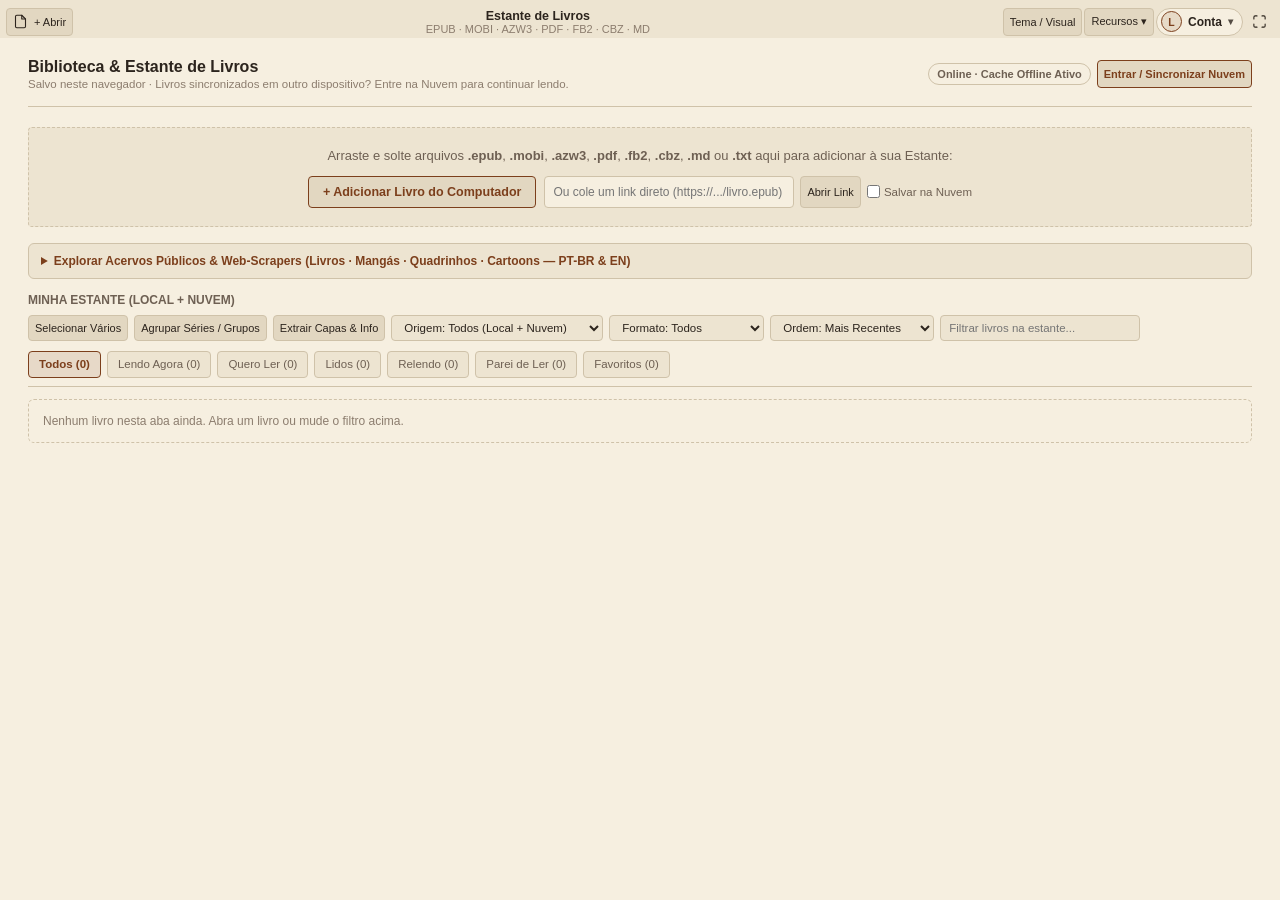
==== commit 60f99e00: "Add files via upload" ====
--- a/portable_book_reader.html
+++ b/portable_book_reader.html
@@ -3755,7 +3755,7 @@
       <button class="tb-btn tb-btn-solid reader-only-ctrl" id="btnCornellToggle" title="Abrir Notas no Método Cornell (Palavras-chave, Anotações e Resumo)" style="font-size:11px;">Cornell</button>
       <div id="pomodoroWidget" class="hidden" style="display:inline-flex; align-items:center; gap:2px;">
         <button class="tb-btn tb-btn-solid" id="btnPomodoroToggle" title="Iniciar / Pausar Timer Pomodoro" style="font-size:11px;">
-          <span id="lblPomodoroTimer">⏱ 25:00</span>
+          <span id="lblPomodoroTimer">25:00</span>
         </button>
         <button class="tb-btn tb-btn-icon" id="btnPomodoroReset" title="Reiniciar Pomodoro" style="font-size:11px; width:24px;">↺</button>
       </div>
@@ -3823,10 +3823,18 @@
   <!-- Menu Dropdown de Recursos -->
   <div class="tools-dropdown" id="toolsDropdown">
     <div style="display:flex; justify-content:space-between; align-items:center; padding:4px 8px 6px; border-bottom:1px solid var(--border-color); margin-bottom:4px;">
-      <span style="font-weight:700; font-size:11.5px; color:var(--text-primary); text-transform:uppercase; letter-spacing:0.5px;">⚡ Recursos &amp; Ferramentas</span>
+      <span style="font-weight:700; font-size:11.5px; color:var(--text-primary); text-transform:uppercase; letter-spacing:0.5px;">Recursos &amp; Ferramentas</span>
       <button type="button" class="tb-btn tb-btn-icon" id="btnCloseToolsDropdown" title="Fechar (Esc)" style="width:26px; height:26px; font-size:13px; cursor:pointer;">✕</button>
     </div>
     <div class="reader-only-ctrl" style="font-size:10.5px; font-weight:600; color:var(--text-muted); padding:4px 8px; text-transform:uppercase;">Leitura &amp; Recursos do Livro</div>
+    <button class="menu-item-btn reader-only-ctrl" id="btnOpenAiRecap">
+      <span>O Que Aconteceu Até Aqui? (Recap IA)</span>
+      <span class="menu-item-sub">Sem Spoilers</span>
+    </button>
+    <button class="menu-item-btn reader-only-ctrl" id="btnOpenAiTutor">
+      <span>Tutor IA (Conversar com o Livro)</span>
+      <span class="menu-item-sub">Tire Dúvidas</span>
+    </button>
     <button class="menu-item-btn reader-only-ctrl" id="btnWordWiseToggle">
       <span>Word Wise (Dicas Acima de Palavras)</span>
       <span class="menu-item-sub" id="lblWordWiseState">Desativado</span>
@@ -3887,8 +3895,8 @@
     </div>
 
     <div class="segmented" style="width:100%; margin-bottom:12px;" id="typoPopoverTabs">
-      <button type="button" class="active" id="tabBtnTypoBook" style="flex:1;">📖 Livro &amp; Leitura</button>
-      <button type="button" id="tabBtnTypoSite" style="flex:1;">🎨 Site &amp; Estante</button>
+      <button type="button" class="active" id="tabBtnTypoBook" style="flex:1;">Livro &amp; Leitura</button>
+      <button type="button" id="tabBtnTypoSite" style="flex:1;">Site &amp; Estante</button>
     </div>
 
     <!-- Aba 1: Livro & Leitura -->
@@ -4094,10 +4102,11 @@
     <button class="tb-btn" id="btnSelDict" title="Consultar Dicionário / Wiktionary">Dicionário</button>
     <button class="tb-btn" id="btnSelTrans" title="Traduzir trecho selecionado">Traduzir</button>
     <button class="tb-btn" id="btnSelSpeak" title="Ouvir pronúncia/leitura deste trecho">Ouvir</button>
+    <button class="tb-btn tb-btn-solid" id="btnSelAiTutor" title="Tutor IA: Explicar trecho, tirar dúvidas ou entender personagens com Inteligência Artificial" style="border-color:#8b5cf6; color:#8b5cf6; font-weight:600;">Tutor IA</button>
     <span id="selectionQuickTransBadge" class="quick-trans-pill hidden" title="Tradução instantânea"></span>
     <button class="tb-btn tb-btn-solid" id="btnSelAnki" title="Salvar palavra ou frase para o Anki">+ Anki</button>
-    <button class="tb-btn" id="btnSelQuoteCard" title="Criar Card Visual para Instagram / Redes Sociais">📷 Card</button>
-    <button class="tb-btn" id="btnSelRsvp" title="Ler este trecho em Leitura Rápida RSVP (Spritz)">⚡ RSVP</button>
+    <button class="tb-btn" id="btnSelQuoteCard" title="Criar Card Visual para Instagram / Redes Sociais">Card</button>
+    <button class="tb-btn" id="btnSelRsvp" title="Ler este trecho em Leitura Rápida RSVP (Spritz)">RSVP</button>
   </div>
 
   <!-- Card Flutuante (X-Ray Popover) que abre ao clicar no nome de um Personagem / Nota no livro -->
@@ -4192,8 +4201,9 @@
     <label style="display:inline-flex; align-items:center; gap:4px; font-size:11px; color:var(--text-secondary); cursor:pointer;" title="Avançar automaticamente para o próximo capítulo ao terminar de narrar">
       <input type="checkbox" id="chkTtsAutoNext" checked /> Auto-Cap
     </label>
+    <span title="Vozes [Neural] possuem qualidade de voz humana com entonação natural realista (Edge / Chrome)" style="font-size:10px; background:rgba(139,92,246,0.15); color:var(--accent); padding:2px 6px; border-radius:4px; font-weight:600; cursor:help; white-space:nowrap;">Voz Neural</span>
     <select id="selectTtsVoice" style="height:26px; max-width:160px; border:1px solid var(--border-color); border-radius:4px; background:var(--bg-page); color:var(--text-primary); font-size:11.5px;"></select>
-    <button class="tb-btn" id="btnShadowingRec" title="Gravar sua pronúncia (Shadowing) para comparar com o áudio">🎙 Shadowing</button>
+    <button class="tb-btn" id="btnShadowingRec" title="Gravar sua pronúncia (Shadowing) para comparar com o áudio">Shadowing</button>
     <audio id="audioShadowingPlayback" controls class="hidden" style="height:26px; max-width:170px;"></audio>
     <button class="tb-btn tb-btn-icon" id="btnTtsClose">✕</button>
   </div>
@@ -5293,7 +5303,7 @@
             <div id="catalogDetailTags" style="display:flex; gap:5px; flex-wrap:wrap;"></div>
             <div style="display:flex; gap:8px; flex-wrap:wrap; align-items:center; margin-top:4px;">
               <div id="catalogDetailPrimaryActions" style="display:flex; gap:8px; flex-wrap:wrap;"></div>
-              <button class="tb-btn tb-btn-solid hidden" id="btnFollowCatalogSeries" style="height:30px;">🔔 Acompanhar Série</button>
+              <button class="tb-btn tb-btn-solid hidden" id="btnFollowCatalogSeries" style="height:30px;">Acompanhar Série</button>
             </div>
             <div style="margin-top:4px;">
               <div style="font-size:11px; font-weight:700; color:var(--text-muted); text-transform:uppercase; margin-bottom:4px;">Sinopse / Informações</div>
@@ -5858,7 +5868,7 @@
               <button class="tb-btn tb-btn-solid" id="btnBatchSelectAll" style="height:26px; font-size:11px;">Marcar Visíveis</button>
               <button class="tb-btn tb-btn-solid" id="btnBatchUploadCloud" style="height:26px; font-size:11px;">Subir p/ Nuvem</button>
               <button class="tb-btn tb-btn-solid" id="btnBatchMoveGroup" style="height:26px; font-size:11px;">Mover p/ Grupo</button>
-              <button class="tb-btn tb-btn-solid" id="btnBatchEvictLocal" style="height:26px; font-size:11px;">☁ Só Nuvem</button>
+              <button class="tb-btn tb-btn-solid" id="btnBatchEvictLocal" style="height:26px; font-size:11px;">Só Nuvem</button>
               <button class="tb-btn tb-btn-solid" id="btnBatchCompileCbz" style="height:26px; font-size:11px;" title="Unir capítulos .cbz selecionados em um único volume .cbz">Compilar Volume (.cbz)</button>
               <button class="tb-btn" id="btnBatchDelete" style="height:26px; font-size:11px; border-color:#ef4444; color:#ef4444;">Remover</button>
               <button class="tb-btn" id="btnBatchClear" style="height:26px; font-size:11px;">Fechar</button>
@@ -5973,7 +5983,7 @@
   <div class="modal-backdrop" id="quoteCardModal">
     <div class="modal-card" style="max-width:540px; width:94vw;">
       <div class="modal-header">
-        <span>📷 Criar Card Visual de Citação</span>
+        <span>Criar Card Visual de Citação</span>
         <button class="tb-btn tb-btn-icon" id="btnCloseQuoteCardModal" title="Fechar (Esc)">✕</button>
       </div>
       <div class="modal-body" style="gap:12px;">
@@ -5993,10 +6003,10 @@
         </div>
 
         <div style="display:flex; justify-content:space-between; align-items:center; gap:8px; flex-wrap:wrap; margin-top:2px;">
-          <button type="button" class="btn" id="btnEditQuoteCardText">✏️ Editar Texto</button>
+          <button type="button" class="btn" id="btnEditQuoteCardText">Editar Texto</button>
           <div style="display:flex; gap:6px;">
-            <button type="button" class="btn" id="btnCopyQuoteCardImg">📋 Copiar Imagem</button>
-            <button type="button" class="btn primary" id="btnDownloadQuoteCardImg">⬇ Baixar PNG (1080x1080)</button>
+            <button type="button" class="btn" id="btnCopyQuoteCardImg">Copiar Imagem</button>
+            <button type="button" class="btn primary" id="btnDownloadQuoteCardImg">Baixar PNG (1080x1080)</button>
           </div>
         </div>
       </div>
@@ -6007,7 +6017,7 @@
   <div class="modal-backdrop" id="rsvpModal">
     <div class="modal-card" style="max-width:580px; width:94vw;">
       <div class="modal-header">
-        <span>⚡ Leitura Rápida RSVP (Spritz)</span>
+        <span>Leitura Rápida RSVP (Spritz)</span>
         <button class="tb-btn tb-btn-icon" id="btnCloseRsvpModal" title="Fechar (Esc)">✕</button>
       </div>
       <div class="modal-body" style="gap:14px;">
@@ -6065,6 +6075,96 @@
         <div id="qrCodeContainer" style="padding:12px; background:#fff; border-radius:8px; border:1px solid var(--border-color); display:flex; align-items:center; justify-content:center; width:200px; height:200px; margin:0 auto;"></div>
         <div id="qrCodeLinkText" style="font-size:11px; color:var(--text-muted); word-break:break-all; max-width:100%;"></div>
         <button class="tb-btn tb-btn-solid" id="btnCopyQrUrl" style="width:100%; border-color:var(--accent); color:var(--accent); font-weight:600;">Copiar Link de Leitura</button>
+      </div>
+    </div>
+  </div>
+
+  <!-- Modal IA: O que aconteceu até aqui? (Recap Inteligente Sem Spoilers) -->
+  <div class="modal-backdrop" id="aiRecapModal">
+    <div class="modal-card" style="max-width:620px; width:94vw;">
+      <div class="modal-header">
+        <span style="display:flex; align-items:center; gap:6px;">O Que Aconteceu Até Aqui? (Recap IA)</span>
+        <button class="tb-btn tb-btn-icon" id="btnCloseAiRecapModal" title="Fechar (Esc)">✕</button>
+      </div>
+      <div class="modal-body" style="gap:12px;">
+        <div style="background:var(--bg-toolbar); padding:10px 12px; border-radius:6px; border:1px solid var(--border-color); display:flex; flex-direction:column; gap:4px;">
+          <div style="font-size:13px; font-weight:700; color:var(--text-primary);" id="aiRecapBookTitle">Livro</div>
+          <div style="font-size:11.5px; color:var(--text-muted); display:flex; justify-content:space-between; flex-wrap:wrap; gap:6px;">
+            <span id="aiRecapPositionText">Posição: Calculando...</span>
+            <span style="color:var(--accent); font-weight:600;">Sem Spoilers dos Próximos Capítulos</span>
+          </div>
+        </div>
+
+        <div id="aiRecapApiKeyBox" style="background:rgba(139,92,246,0.06); border:1px solid rgba(139,92,246,0.25); border-radius:6px; padding:8px 12px; font-size:11.5px; display:none;">
+          <div style="display:flex; justify-content:space-between; align-items:center;">
+            <span>Chave Gemini API (opcional para IA profunda da Google):</span>
+            <a href="https://aistudio.google.com/app/apikey" target="_blank" rel="noopener noreferrer" style="color:var(--accent); font-weight:600;">Obter Grátis ↗</a>
+          </div>
+          <div style="display:flex; gap:6px; margin-top:6px;">
+            <input type="password" id="inputAiRecapKey" placeholder="Cole sua chave AIzaSy... (ou deixe vazio para resumo local)" style="flex:1; height:26px; border:1px solid var(--border-color); border-radius:4px; padding:0 8px; font-size:11px; background:var(--bg-page); color:var(--text-primary);" />
+            <button class="tb-btn tb-btn-solid" id="btnSaveAiRecapKey" style="height:26px; font-size:11px;">Salvar</button>
+          </div>
+        </div>
+
+        <div id="aiRecapLoading" style="display:none; text-align:center; padding:24px 12px; color:var(--accent); font-size:13px;">
+          <div class="spinner" style="margin:0 auto 10px; width:28px; height:28px; border:3px solid var(--border-color); border-top-color:var(--accent); border-radius:50%; animation:spin 0.8s linear infinite;"></div>
+          <span>Analisando os capítulos lidos e gerando o resumo até aqui...</span>
+        </div>
+
+        <div id="aiRecapContent" style="min-height:180px; max-height:46vh; overflow-y:auto; line-height:1.65; font-size:13px; background:var(--bg-page); border:1px solid var(--border-color); border-radius:6px; padding:14px; white-space:pre-wrap; color:var(--text-primary); user-select:text;"></div>
+      </div>
+      <div class="modal-footer" style="display:flex; justify-content:space-between; align-items:center; flex-wrap:wrap; gap:8px;">
+        <span style="font-size:11px; color:var(--text-muted);" id="aiRecapSourceInfo">Gerado por IA</span>
+        <div style="display:flex; gap:6px; flex-wrap:wrap;">
+          <button class="tb-btn" id="btnRegenerateAiRecap" title="Gerar novamente">Atualizar</button>
+          <button class="tb-btn" id="btnSpeakAiRecap" title="Ouvir em áudio">Ouvir</button>
+          <button class="tb-btn" id="btnCopyAiRecap" title="Copiar texto para área de transferência">Copiar</button>
+          <button class="tb-btn tb-btn-solid" id="btnCloseAiRecapModalFooter">Fechar</button>
+        </div>
+      </div>
+    </div>
+  </div>
+
+  <!-- Modal IA: Tutor de Dúvidas / Conversar com o Livro -->
+  <div class="modal-backdrop" id="aiTutorModal">
+    <div class="modal-card" style="max-width:620px; width:94vw;">
+      <div class="modal-header">
+        <span style="display:flex; align-items:center; gap:6px;">Tutor IA · Dúvidas &amp; Explicações</span>
+        <button class="tb-btn tb-btn-icon" id="btnCloseAiTutorModal" title="Fechar (Esc)">✕</button>
+      </div>
+      <div class="modal-body" style="gap:10px;">
+        <div id="aiTutorSnippetBox" style="background:var(--bg-toolbar); border-left:3px solid var(--accent); padding:8px 12px; font-style:italic; font-size:12px; max-height:85px; overflow-y:auto; border-radius:0 4px 4px 0; color:var(--text-secondary);">
+          <span id="aiTutorSnippetText">Nenhum trecho selecionado. Fazendo perguntas sobre o capítulo atual.</span>
+        </div>
+
+        <div style="display:flex; gap:6px; flex-wrap:wrap;">
+          <button class="tb-btn ai-tutor-preset-btn" data-preset="explain" style="font-size:11px; padding:3px 8px;">Explicar Simples</button>
+          <button class="tb-btn ai-tutor-preset-btn" data-preset="character" style="font-size:11px; padding:3px 8px;">Quem é esse personagem?</button>
+          <button class="tb-btn ai-tutor-preset-btn" data-preset="context" style="font-size:11px; padding:3px 8px;">Contexto e Significado</button>
+          <button class="tb-btn ai-tutor-preset-btn" data-preset="recap" style="font-size:11px; padding:3px 8px;">Resumir Trecho</button>
+        </div>
+
+        <div style="display:flex; gap:6px;">
+          <input type="text" id="inputAiTutorQuestion" placeholder="Faça uma pergunta sobre o trecho ou o livro..." style="flex:1; height:32px; border:1px solid var(--border-color); border-radius:6px; padding:0 8px; font-size:12px; background:var(--bg-page); color:var(--text-primary);" />
+          <button class="tb-btn tb-btn-solid" id="btnSendAiTutorQuestion" style="height:32px; padding:0 12px; font-weight:600;">Perguntar</button>
+        </div>
+
+        <div id="aiTutorLoading" style="display:none; text-align:center; padding:18px; color:var(--accent); font-size:12.5px;">
+          <div class="spinner" style="margin:0 auto 8px; width:24px; height:24px; border:2px solid var(--border-color); border-top-color:var(--accent); border-radius:50%; animation:spin 0.8s linear infinite;"></div>
+          <span>Consultando o assistente de leitura com o texto do livro...</span>
+        </div>
+
+        <div id="aiTutorAnswer" style="min-height:130px; max-height:42vh; overflow-y:auto; line-height:1.6; font-size:12.5px; background:var(--bg-page); border:1px solid var(--border-color); border-radius:6px; padding:12px; white-space:pre-wrap; color:var(--text-primary); user-select:text;">
+          Clique em uma das opções sugeridas acima ou digite sua dúvida no campo de pergunta.
+        </div>
+      </div>
+      <div class="modal-footer" style="display:flex; justify-content:space-between; align-items:center;">
+        <span style="font-size:11px; color:var(--text-muted);">Tutor inteligente sem spoilers</span>
+        <div style="display:flex; gap:6px;">
+          <button class="tb-btn" id="btnSpeakAiTutor" title="Ouvir resposta">Ouvir</button>
+          <button class="tb-btn" id="btnCopyAiTutor" title="Copiar resposta">Copiar</button>
+          <button class="tb-btn tb-btn-solid" id="btnCloseAiTutorModalFooter">Fechar</button>
+        </div>
       </div>
     </div>
   </div>
@@ -8860,7 +8960,12 @@
       const total = state.sections.length;
       if (!total) return;
       const cur = state.currentIndex + 1;
-      const pct = Math.round((cur / Math.max(1, total)) * 100);
+      const metrics = computeKindleReadingMetrics();
+      // O percentual deve refletir o progresso real de leitura no livro (Posição/palavras),
+      // e não apenas o índice bruto de arquivos de capítulo (que causava 'Pos. 7538 (50%)' em vez de 84%)
+      const pct = (metrics && metrics.totalLoc > 0 && state.format !== 'PDF')
+        ? Math.min(100, Math.max(0, Math.round((metrics.currentLoc / metrics.totalLoc) * 100)))
+        : Math.round((cur / Math.max(1, total)) * 100);
 
       dom.inputSectionNum.value = String(cur);
       dom.lblTotalSections.textContent = `/ ${total}`;
@@ -8967,7 +9072,6 @@
       }
 
       const sec = state.sections[state.currentIndex];
-      const metrics = computeKindleReadingMetrics();
 
       let kindleSummary = '';
       const cefrShort = state._cachedCefr ? `Nível: CEFR ${state._cachedCefr.code} (${state._cachedCefr.level.split('(')[1] ? state._cachedCefr.level.split('(')[1].replace(')', '') : state._cachedCefr.level})` : 'Nível: Calculando CEFR...';
@@ -10297,7 +10401,7 @@
           }
           let finalBack = translated;
           if (transliteration) {
-            finalBack = `🗣 Pronúncia / Fonética: [ ${transliteration} ]\n\n📖 Tradução: ${translated}`;
+            finalBack = `Pronúncia / Fonética: [ ${transliteration} ]\n\nTradução: ${translated}`;
           }
           if (dictExtra) {
             finalBack += `\n\n${dictExtra}`;
@@ -10903,6 +11007,14 @@
       btnSelRsvpEl.addEventListener('click', () => {
         if (dom.selectionToolbar) dom.selectionToolbar.classList.remove('open');
         openRsvpModal(state.selectedText || '');
+      });
+    }
+    const btnSelAiTutorEl = document.getElementById('btnSelAiTutor');
+    if (btnSelAiTutorEl) {
+      btnSelAiTutorEl.addEventListener('click', () => {
+        const text = state.selectedText || '';
+        if (dom.selectionToolbar) dom.selectionToolbar.classList.remove('open');
+        openAiTutorModal({ text });
       });
     }
 
@@ -12058,7 +12170,7 @@
               <button class="btn primary btn-read-book" style="flex:1;">${b.isLocal ? (h ? 'Continuar' : 'Ler') : (h ? 'Baixar e Continuar' : 'Baixar e Ler')}</button>
               ${b.isLocal && !b.inCloud ? '<button class="btn btn-up-cloud" title="Enviar este livro para sua Estante na Nuvem">Nuvem</button>' : ''}
               ${showCopyCloudBtn ? '<button class="btn btn-copy-cloud" title="Copiar/espelhar este livro para outro banco na nuvem">⇄ Nuvem</button>' : ''}
-              ${b.isLocal && b.inCloud ? '<button class="btn btn-evict-local" title="Liberar espaço deste dispositivo mantendo o livro salvo na Nuvem">☁ Só Nuvem</button>' : ''}
+              ${b.isLocal && b.inCloud ? '<button class="btn btn-evict-local" title="Liberar espaço deste dispositivo mantendo o livro salvo na Nuvem">Só Nuvem</button>' : ''}
               ${b.isLocal ? '<button class="btn btn-dl-book" title="Baixar arquivo original">↓</button>' : ''}
               <button class="btn btn-del-book" title="Remover">${b.isLocal ? '✕' : '✕ Nuvem'}</button>
             </div>
@@ -13265,19 +13377,71 @@
     let ttsCurrentIdx = 0;
     let ttsPlaying = false;
 
+    function isVoiceNeural(v) {
+      const name = (v && v.name ? v.name : '').toLowerCase();
+      return /natural|neural|online|enhanced|siri|premium|google|network/i.test(name);
+    }
+
     function populateVoices() {
-      if (!('speechSynthesis' in window)) return;
+      if (!('speechSynthesis' in window) || !selectTtsVoice) return;
       const voices = window.speechSynthesis.getVoices();
       if (!voices.length) return;
       selectTtsVoice.innerHTML = '';
-      voices.forEach((v, i) => {
+
+      const mapped = voices.map((v, originalIdx) => ({
+        voice: v,
+        originalIdx,
+        isNeural: isVoiceNeural(v),
+        isPt: (v.lang || '').toLowerCase().startsWith('pt'),
+        isEn: (v.lang || '').toLowerCase().startsWith('en')
+      }));
+
+      mapped.sort((a, b) => {
+        const score = item => {
+          if (item.isPt && item.isNeural) return 100;
+          if (item.isPt) return 80;
+          if (item.isEn && item.isNeural) return 60;
+          if (item.isNeural) return 40;
+          if (item.isEn) return 20;
+          return 0;
+        };
+        return score(b) - score(a);
+      });
+
+      const savedVoiceName = localStorage.getItem('reader_tts_voice_name') || '';
+      let chosenOpt = null;
+
+      mapped.forEach((item) => {
+        const v = item.voice;
         const opt = document.createElement('option');
-        opt.value = String(i);
-        opt.textContent = `${v.name} (${v.lang})`;
-        if (v.lang.toLowerCase().startsWith('pt') && !selectTtsVoice.value) opt.selected = true;
+        opt.value = String(item.originalIdx);
+        const neuralBadge = item.isNeural ? '[Neural] ' : '';
+        opt.textContent = `${neuralBadge}${v.name} (${v.lang})`;
+
+        if (savedVoiceName && v.name === savedVoiceName) {
+          opt.selected = true;
+          chosenOpt = opt;
+        } else if (!chosenOpt && item.isPt && item.isNeural) {
+          opt.selected = true;
+          chosenOpt = opt;
+        } else if (!chosenOpt && item.isPt) {
+          opt.selected = true;
+          chosenOpt = opt;
+        }
         selectTtsVoice.appendChild(opt);
       });
     }
+
+    if (selectTtsVoice) {
+      selectTtsVoice.addEventListener('change', () => {
+        const voices = window.speechSynthesis.getVoices();
+        const vIdx = parseInt(selectTtsVoice.value, 10);
+        if (!isNaN(vIdx) && voices[vIdx]) {
+          localStorage.setItem('reader_tts_voice_name', voices[vIdx].name);
+        }
+      });
+    }
+
     if ('speechSynthesis' in window) {
       populateVoices();
       window.speechSynthesis.onvoiceschanged = populateVoices;
@@ -13392,7 +13556,7 @@
       if (!lblPomodoroEl) return;
       const m = String(Math.floor(__pomodoroSec / 60)).padStart(2, '0');
       const s = String(__pomodoroSec % 60).padStart(2, '0');
-      lblPomodoroEl.textContent = `⏱ ${m}:${s}`;
+      lblPomodoroEl.textContent = `${m}:${s}`;
     }
     function resetPomodoroTimer(silent = false) {
       if (__pomodoroInterval) {
@@ -14259,7 +14423,8 @@
       });
     }
 
-    async function callGeminiOrLocal(prompt, bookContext) {
+    async function callGeminiOrLocal(prompt, bookContext, customSystem = '') {
+      const sysInstruction = customSystem || 'Você é o assistente inteligente de leitura NotebookLM. Responda em português com clareza e embasamento no texto da obra fornecida.';
       if (state.geminiApiKey) {
         try {
           const resp = await fetch(`https://generativelanguage.googleapis.com/v1beta/models/gemini-1.5-flash:generateContent?key=${encodeURIComponent(state.geminiApiKey)}`, {
@@ -14268,7 +14433,7 @@
             body: JSON.stringify({
               contents: [{
                 parts: [
-                  { text: `Você é o assistente inteligente de leitura NotebookLM. Responda em português com clareza e embasamento no texto da obra fornecida.\n\nCONTEXTO DO LIVRO:\n${bookContext.slice(0, 40000)}\n\nPERGUNTA/TAREFA:\n${prompt}` }
+                  { text: `${sysInstruction}\n\nCONTEXTO DO LIVRO:\n${bookContext.slice(0, 40000)}\n\nPERGUNTA/TAREFA:\n${prompt}` }
                 ]
               }]
             })
@@ -15556,7 +15721,7 @@
             <mark class="user-hl user-hl-${item.color || 'yellow'}">"${escapeHtml(item.text)}"</mark>
           </div>
           <div style="display:flex; gap:6px; justify-content:flex-end; margin-top:6px;">
-            <button class="tb-btn tb-btn-solid btn-q-card" style="height:24px; font-size:11px;">📷 Card</button>
+            <button class="tb-btn tb-btn-solid btn-q-card" style="height:24px; font-size:11px;">Card</button>
             <button class="tb-btn tb-btn-solid btn-q-copy" style="height:24px; font-size:11px;">Copiar Citação</button>
             <button class="tb-btn tb-btn-solid btn-q-anki" style="height:24px; font-size:11px;">Enviar p/ Anki</button>
             <button class="tb-btn tb-btn-solid btn-q-jump" style="height:24px; font-size:11px;">Ir p/ Página</button>
@@ -15893,7 +16058,7 @@
       ctx.font = `600 18px system-ui, sans-serif`;
       ctx.fillStyle = accentColor;
       ctx.textAlign = 'right';
-      ctx.fillText('📖 Leitor Portátil', W - pad - 40, footerY + 54);
+      ctx.fillText('Leitor Portátil', W - pad - 40, footerY + 54);
       ctx.font = `14px system-ui, sans-serif`;
       ctx.fillStyle = mutedColor;
       ctx.fillText('leitor.app', W - pad - 40, footerY + 78);
@@ -16182,6 +16347,356 @@
     });
 
     // =========================================================
+    // 2B. RECURSOS DE INTELIGÊNCIA ARTIFICIAL: RECAP INTELIGENTE & TUTOR IA
+    // =========================================================
+
+    // Função utilitária para falar texto com a melhor voz neural disponível
+    function speakTextWithBestVoice(text) {
+      if (!('speechSynthesis' in window)) {
+        showToast('Síntese de voz não suportada pelo navegador.');
+        return;
+      }
+      if (window.speechSynthesis.speaking) {
+        window.speechSynthesis.cancel();
+        showToast('Áudio interrompido.');
+        return;
+      }
+      const clean = (text || '').replace(/[#*_`>]/g, '').trim();
+      if (!clean) return;
+      const utter = new SpeechSynthesisUtterance(clean);
+      utter.rate = 1.0;
+      const voices = window.speechSynthesis.getVoices();
+      const vIdx = selectTtsVoice ? parseInt(selectTtsVoice.value, 10) : NaN;
+      if (!isNaN(vIdx) && voices[vIdx]) {
+        utter.voice = voices[vIdx];
+        utter.lang = voices[vIdx].lang;
+      }
+      window.speechSynthesis.speak(utter);
+      showToast('Ouvindo com voz sintetizada...');
+    }
+
+    // --- RECAP INTELIGENTE ("O QUE ACONTECEU ATÉ AQUI?") ---
+    function openAiRecapModal() {
+      if (!state.sections || !state.sections.length) {
+        showToast('Abra um livro primeiro para recapitular a história.');
+        return;
+      }
+      const toolsM = document.getElementById('toolsDropdown');
+      if (toolsM) toolsM.classList.remove('open');
+
+      const modal = document.getElementById('aiRecapModal');
+      const bookTitle = document.getElementById('aiRecapBookTitle');
+      const posText = document.getElementById('aiRecapPositionText');
+      const apiKeyBox = document.getElementById('aiRecapApiKeyBox');
+      const inpKey = document.getElementById('inputAiRecapKey');
+
+      if (bookTitle) bookTitle.textContent = state.title || 'Livro';
+      const cur = state.currentIndex + 1;
+      const sec = state.sections[state.currentIndex];
+      const secTitle = sec ? (sec.title || `Capítulo ${cur}`) : `Capítulo ${cur}`;
+      const metrics = (typeof computeKindleReadingMetrics === 'function') ? computeKindleReadingMetrics() : null;
+      const locStr = metrics ? ` · Pág. ${metrics.estCurrentPage} de ${metrics.estTotalPages} · Pos. ${metrics.currentLoc} de ${metrics.totalLoc}` : '';
+      if (posText) posText.textContent = `Atualmente no Capítulo ${cur} (${secTitle})${locStr}`;
+
+      if (apiKeyBox && inpKey) {
+        if (state.geminiApiKey) {
+          apiKeyBox.style.display = 'none';
+          inpKey.value = state.geminiApiKey;
+        } else {
+          apiKeyBox.style.display = 'block';
+          inpKey.value = '';
+        }
+      }
+
+      if (modal) modal.classList.add('open');
+      generateAiRecap();
+    }
+
+    async function generateAiRecap() {
+      const loading = document.getElementById('aiRecapLoading');
+      const content = document.getElementById('aiRecapContent');
+      const sourceInfo = document.getElementById('aiRecapSourceInfo');
+      if (!content || !loading) return;
+
+      loading.style.display = 'block';
+      content.style.display = 'none';
+
+      if (window.speechSynthesis && window.speechSynthesis.speaking) {
+        window.speechSynthesis.cancel();
+      }
+
+      const cur = state.currentIndex + 1;
+      const sec = state.sections[state.currentIndex];
+      const secTitle = sec ? (sec.title || `Capítulo ${cur}`) : `Capítulo ${cur}`;
+
+      if (state.currentIndex === 0) {
+        loading.style.display = 'none';
+        content.style.display = 'block';
+        content.textContent = `Você está no primeiro capítulo da obra ("${secTitle}").\n\nAinda não há capítulos anteriores para recapitular! Comece sua leitura e, quando fizer uma pausa de alguns dias ou semanas, clique aqui para relembrar os acontecimentos sem nenhum spoiler do que vem pela frente.`;
+        if (sourceInfo) sourceInfo.textContent = 'Início do Livro';
+        return;
+      }
+
+      // Reunir histórico dos capítulos anteriores até currentIndex - 1
+      let pastChaptersSummary = [];
+      let recentFullText = '';
+
+      for (let i = 0; i < state.currentIndex; i++) {
+        const s = state.sections[i];
+        if (!s) continue;
+        const title = s.title || `Capítulo ${i + 1}`;
+        const raw = (s.text || '').trim();
+        if (i >= state.currentIndex - 2) {
+          // Os últimos 2 capítulos anteriores recebem texto completo
+          recentFullText += `\n\n--- [${title}] ---\n` + raw.slice(0, 16000);
+        } else if (raw) {
+          // Capítulos mais antigos recebem snippet de abertura e fechamento
+          const snippet = raw.slice(0, 280) + '... ' + (raw.length > 500 ? raw.slice(-280) : '');
+          pastChaptersSummary.push(`- ${title}: "${snippet}"`);
+        }
+      }
+
+      const bookContext = `LIVRO: ${state.title}\nCAPÍTULOS ANTERIORES JÁ LIDOS:\n${pastChaptersSummary.join('\n')}\n\nÚLTIMOS CAPÍTULOS ANTES DO ATUAL:\n${recentFullText}`;
+
+      const prompt = `Você é um assistente e tutor literário cuidadoso.
+O leitor está lendo a obra "${state.title}" e está no capítulo/seção ${cur} ("${secTitle}").
+Gere um "O Que Aconteceu Até Aqui? (Recap Inteligente)" conciso e envolvente dos acontecimentos da história estritamente ANTES deste capítulo.
+
+REGRAS CRÍTICAS E OBRIGATÓRIAS:
+1. SEM SPOILERS: NÃO fale nada sobre o que acontece no capítulo ${cur} ou capítulos futuros. O leitor AINDA NÃO LEU o capítulo atual.
+2. ESTRUTURA DO RESUMO:
+   - ONDE A HISTÓRIA PAROU: Em que situação os personagens foram deixados no final do capítulo anterior.
+   - PERSONAGENS EM DESTAQUE: Quem são os personagens principais ativos no momento e seus objetivos imediatos.
+   - CONFLITO / MISTÉRIO ATUAL: O principal problema ou dilema que eles estão enfrentando agora.
+3. Seja didático, claro, com parágrafos bem pontuados e formatação agradável em português.`;
+
+      let recapResult = '';
+      if (state.geminiApiKey) {
+        recapResult = await callGeminiOrLocal(prompt, bookContext, 'Você é um assistente e tutor literário especialista em resumos e recapitulações inteligentes sem spoilers.');
+      } else {
+        const lines = [
+          `Recapitulação dos Capítulos Lidos até aqui em "${state.title}":`,
+          '',
+          `Você leu ${state.currentIndex} capítulos e está iniciando o Capítulo ${cur} ("${secTitle}").`,
+          '',
+          'Linha do tempo dos acontecimentos lidos:'
+        ];
+        for (let i = 0; i < state.currentIndex; i++) {
+          const s = state.sections[i];
+          const t = s ? (s.title || `Capítulo ${i + 1}`) : `Capítulo ${i + 1}`;
+          const clean = s && s.text ? s.text.replace(/\s+/g, ' ').slice(0, 150).trim() : '';
+          lines.push(`• ${t}: "${clean}..."`);
+        }
+        lines.push('', 'Dica: Adicione sua chave gratuita do Gemini no campo acima para gerar um resumo narrativo inteligente e ultra-detalhado com Inteligência Artificial!');
+        recapResult = lines.join('\n');
+      }
+
+      loading.style.display = 'none';
+      content.style.display = 'block';
+      content.textContent = recapResult;
+      if (sourceInfo) {
+        sourceInfo.textContent = state.geminiApiKey ? 'Resumo gerado por Google Gemini AI' : 'Resumo automático offline (adicione chave p/ IA)';
+      }
+    }
+
+    const btnOpenAiRecapEl = document.getElementById('btnOpenAiRecap');
+    if (btnOpenAiRecapEl) btnOpenAiRecapEl.addEventListener('click', openAiRecapModal);
+
+    const btnCloseAiRecapModal = document.getElementById('btnCloseAiRecapModal');
+    if (btnCloseAiRecapModal) btnCloseAiRecapModal.addEventListener('click', () => {
+      if (window.speechSynthesis && window.speechSynthesis.speaking) window.speechSynthesis.cancel();
+      const m = document.getElementById('aiRecapModal');
+      if (m) m.classList.remove('open');
+    });
+
+    const btnCloseAiRecapFooter = document.getElementById('btnCloseAiRecapModalFooter');
+    if (btnCloseAiRecapFooter) btnCloseAiRecapFooter.addEventListener('click', () => {
+      if (window.speechSynthesis && window.speechSynthesis.speaking) window.speechSynthesis.cancel();
+      const m = document.getElementById('aiRecapModal');
+      if (m) m.classList.remove('open');
+    });
+
+    const btnRegenerateAiRecap = document.getElementById('btnRegenerateAiRecap');
+    if (btnRegenerateAiRecap) btnRegenerateAiRecap.addEventListener('click', generateAiRecap);
+
+    const btnSpeakAiRecap = document.getElementById('btnSpeakAiRecap');
+    if (btnSpeakAiRecap) btnSpeakAiRecap.addEventListener('click', () => {
+      const c = document.getElementById('aiRecapContent');
+      speakTextWithBestVoice(c ? c.textContent : '');
+    });
+
+    const btnCopyAiRecap = document.getElementById('btnCopyAiRecap');
+    if (btnCopyAiRecap) btnCopyAiRecap.addEventListener('click', () => {
+      const c = document.getElementById('aiRecapContent');
+      if (c && c.textContent) {
+        navigator.clipboard.writeText(c.textContent);
+        showToast('Resumo copiado com sucesso!');
+      }
+    });
+
+    const btnSaveAiRecapKey = document.getElementById('btnSaveAiRecapKey');
+    const inputAiRecapKey = document.getElementById('inputAiRecapKey');
+    if (btnSaveAiRecapKey && inputAiRecapKey) {
+      btnSaveAiRecapKey.addEventListener('click', () => {
+        state.geminiApiKey = inputAiRecapKey.value.trim();
+        localStorage.setItem('reader_geminiApiKey', state.geminiApiKey);
+        showToast(state.geminiApiKey ? 'Chave Gemini salva com sucesso!' : 'Chave removida.');
+        const box = document.getElementById('aiRecapApiKeyBox');
+        if (state.geminiApiKey && box) box.style.display = 'none';
+        generateAiRecap();
+      });
+    }
+
+    // --- TUTOR DE DÚVIDAS / CONVERSAR COM O LIVRO ---
+    let activeTutorSnippet = '';
+
+    function openAiTutorModal(opts = {}) {
+      const modal = document.getElementById('aiTutorModal');
+      const snippetBox = document.getElementById('aiTutorSnippetBox');
+      const snippetText = document.getElementById('aiTutorSnippetText');
+      const inp = document.getElementById('inputAiTutorQuestion');
+      const ans = document.getElementById('aiTutorAnswer');
+
+      const toolsM = document.getElementById('toolsDropdown');
+      if (toolsM) toolsM.classList.remove('open');
+
+      activeTutorSnippet = (opts.text || '').trim();
+      const cur = state.currentIndex + 1;
+      const sec = state.sections && state.sections[state.currentIndex];
+      const secTitle = sec ? (sec.title || `Capítulo ${cur}`) : `Capítulo ${cur}`;
+
+      if (activeTutorSnippet) {
+        if (snippetText) snippetText.textContent = `"${activeTutorSnippet.slice(0, 280)}${activeTutorSnippet.length > 280 ? '...' : ''}"`;
+        if (snippetBox) snippetBox.style.display = 'block';
+      } else {
+        if (snippetText) snippetText.textContent = `Livro: ${state.title || 'Livro'} · Capítulo ${cur} (${secTitle})`;
+        if (snippetBox) snippetBox.style.display = 'block';
+      }
+
+      if (ans) {
+        ans.textContent = 'Clique em uma das opções sugeridas acima ou faça qualquer pergunta sobre o trecho ou a história.';
+      }
+      if (inp) inp.value = '';
+
+      if (modal) modal.classList.add('open');
+      if (inp) inp.focus();
+    }
+
+    async function sendAiTutorQuestion(customQuestion = '') {
+      const inp = document.getElementById('inputAiTutorQuestion');
+      const q = (customQuestion || (inp ? inp.value : '')).trim();
+      if (!q) {
+        showToast('Digite uma pergunta ou selecione um botão de ajuda.');
+        return;
+      }
+
+      const loading = document.getElementById('aiTutorLoading');
+      const ans = document.getElementById('aiTutorAnswer');
+      if (!ans || !loading) return;
+
+      loading.style.display = 'block';
+      ans.style.display = 'none';
+
+      if (window.speechSynthesis && window.speechSynthesis.speaking) {
+        window.speechSynthesis.cancel();
+      }
+
+      const cur = state.currentIndex + 1;
+      const sec = state.sections && state.sections[state.currentIndex];
+      const secTitle = sec ? (sec.title || `Capítulo ${cur}`) : `Capítulo ${cur}`;
+      const secText = sec ? (sec.text || '').slice(0, 24000) : '';
+
+      const context = `LIVRO: ${state.title || 'Livro'}\nCAPÍTULO ATUAL: ${cur} (${secTitle})\nTRECHO SELECIONADO:\n${activeTutorSnippet || '(Nenhum trecho específico selecionado)'}\n\nTEXTO DO CAPÍTULO:\n${secText}`;
+
+      const sysInstruction = `Você é um tutor literário particular de alto nível para quem está lendo o livro "${state.title || 'Livro'}".
+Responda de forma didática, clara e em português natural.
+REGRA DE OURO: Não dê spoilers de capítulos futuros. Baseie-se apenas no trecho selecionado e no contexto deste capítulo e dos anteriores.`;
+
+      const prompt = `Pergunta/Dúvida do leitor:
+${q}
+
+Trecho de referência no livro:
+"${activeTutorSnippet || secTitle}"
+
+Responda com clareza, explicando termos difíceis, personagens ou motivações sem estragar as surpresas futuras da leitura.`;
+
+      const result = await callGeminiOrLocal(prompt, context, sysInstruction);
+
+      loading.style.display = 'none';
+      ans.style.display = 'block';
+      ans.textContent = result;
+    }
+
+    const btnOpenAiTutorEl = document.getElementById('btnOpenAiTutor');
+    if (btnOpenAiTutorEl) btnOpenAiTutorEl.addEventListener('click', () => openAiTutorModal());
+
+    const btnCloseAiTutorModal = document.getElementById('btnCloseAiTutorModal');
+    if (btnCloseAiTutorModal) btnCloseAiTutorModal.addEventListener('click', () => {
+      if (window.speechSynthesis && window.speechSynthesis.speaking) window.speechSynthesis.cancel();
+      const m = document.getElementById('aiTutorModal');
+      if (m) m.classList.remove('open');
+    });
+
+    const btnCloseAiTutorFooter = document.getElementById('btnCloseAiTutorModalFooter');
+    if (btnCloseAiTutorFooter) btnCloseAiTutorFooter.addEventListener('click', () => {
+      if (window.speechSynthesis && window.speechSynthesis.speaking) window.speechSynthesis.cancel();
+      const m = document.getElementById('aiTutorModal');
+      if (m) m.classList.remove('open');
+    });
+
+    const btnSendAiTutorQuestion = document.getElementById('btnSendAiTutorQuestion');
+    if (btnSendAiTutorQuestion) btnSendAiTutorQuestion.addEventListener('click', () => sendAiTutorQuestion());
+
+    const inputAiTutorQuestion = document.getElementById('inputAiTutorQuestion');
+    if (inputAiTutorQuestion) {
+      inputAiTutorQuestion.addEventListener('keydown', (e) => {
+        if (e.key === 'Enter') sendAiTutorQuestion();
+      });
+    }
+
+    document.querySelectorAll('.ai-tutor-preset-btn').forEach(btn => {
+      btn.addEventListener('click', () => {
+        const preset = btn.dataset.preset;
+        let q = '';
+        if (preset === 'explain') q = 'Explique este trecho de forma simples e didática para um leitor em português:';
+        else if (preset === 'character') q = 'Quem são os personagens citados neste trecho, qual sua importância e o que fizeram até este ponto da história sem spoilers do futuro?';
+        else if (preset === 'context') q = 'Qual é o contexto histórico, científico, filosófico ou literário deste parágrafo dentro da narrativa?';
+        else if (preset === 'recap') q = 'Faça um resumo direto em 2 ou 3 frases deste trecho:';
+        sendAiTutorQuestion(q);
+      });
+    });
+
+    const btnSpeakAiTutor = document.getElementById('btnSpeakAiTutor');
+    if (btnSpeakAiTutor) btnSpeakAiTutor.addEventListener('click', () => {
+      const ans = document.getElementById('aiTutorAnswer');
+      speakTextWithBestVoice(ans ? ans.textContent : '');
+    });
+
+    const btnCopyAiTutor = document.getElementById('btnCopyAiTutor');
+    if (btnCopyAiTutor) btnCopyAiTutor.addEventListener('click', () => {
+      const ans = document.getElementById('aiTutorAnswer');
+      if (ans && ans.textContent) {
+        navigator.clipboard.writeText(ans.textContent);
+        showToast('Resposta copiada!');
+      }
+    });
+
+    document.addEventListener('keydown', (e) => {
+      if (e.key === 'Escape') {
+        const recapM = document.getElementById('aiRecapModal');
+        if (recapM && recapM.classList.contains('open')) {
+          if (window.speechSynthesis && window.speechSynthesis.speaking) window.speechSynthesis.cancel();
+          recapM.classList.remove('open');
+        }
+        const tutorM = document.getElementById('aiTutorModal');
+        if (tutorM && tutorM.classList.contains('open')) {
+          if (window.speechSynthesis && window.speechSynthesis.speaking) window.speechSynthesis.cancel();
+          tutorM.classList.remove('open');
+        }
+      }
+    });
+
+    // =========================================================
     // 3. EXPORTAÇÃO OBSIDIAN / NOTION COM YAML FRONTMATTER
     // =========================================================
     function buildObsidianMarkdown({ title, author, format, cefr, progress, pagesRead, totalPages, highlights, notes, review }) {
@@ -16229,7 +16744,7 @@
       }
 
       if (Array.isArray(highlights) && highlights.length) {
-        lines.push(`## 📌 Destaques & Citações (${highlights.length})`, '');
+        lines.push(`## Destaques & Citações (${highlights.length})`, '');
         highlights.forEach((hl, i) => {
           const q = (hl.text || hl.quote || '').trim();
           const ch = hl.chapterTitle || `Trecho ${i + 1}`;
@@ -16237,14 +16752,14 @@
           lines.push(`> [!quote] ${ch}${dt ? ` — ${dt}` : ''}`);
           lines.push(`> "${q}"`);
           if (hl.note) {
-            lines.push(`>\n> 💭 **Nota:** *${hl.note.trim()}*`);
+            lines.push(`>\n> **Nota:** *${hl.note.trim()}*`);
           }
           lines.push('');
         });
       }
 
       if (Array.isArray(notes) && notes.length) {
-        lines.push(`## 💡 Fichamento & Raio-X (${notes.length})`, '');
+        lines.push(`## Fichamento & Raio-X (${notes.length})`, '');
         notes.forEach((n, i) => {
           lines.push(`- **${n.name || n.title || `Nota ${i + 1}`}**: ${n.note || n.text || ''}`);
         });
@@ -16255,7 +16770,7 @@
         const cMap = JSON.parse(localStorage.getItem('reader_cornell_notes') || '{}');
         const cn = (activeBookInfoTarget && activeBookInfoTarget.bookKey) ? cMap[activeBookInfoTarget.bookKey] : (cMap[state.bookKey] || null);
         if (cn && (cn.cues || cn.notes || cn.summary)) {
-          lines.push('## 🧠 Anotações Cornell', '');
+          lines.push('## Anotações Cornell', '');
           if (cn.cues) {
             lines.push('> [!question] Palavras-chave / Perguntas');
             lines.push(`> ${cn.cues.trim().replace(/\n/g, '\n> ')}`, '');
@@ -16331,7 +16846,7 @@
         '  - obsidian',
         '---',
         '',
-        '# 📖 Minhas Citações & Destaques de Leitura',
+        '# Minhas Citações & Destaques de Leitura',
         ''
       ];
 
@@ -16339,7 +16854,7 @@
         lines.push(`> [!quote] ${q.bookTitle} — ${q.chapterTitle || 'Seção ' + (q.sectionIndex + 1)} (${q.date || ''})`);
         lines.push(`> "${q.text}"`);
         if (q.note) {
-          lines.push(`>\n> 💭 **Nota:** *${q.note}*`);
+          lines.push(`>\n> **Nota:** *${q.note}*`);
         }
         lines.push('');
       });
@@ -16418,7 +16933,7 @@
       btnShadowEl.addEventListener('click', async () => {
         if (__shadowRec && __shadowRec.state === 'recording') {
           __shadowRec.stop();
-          btnShadowEl.textContent = '🎙 Shadowing';
+          btnShadowEl.textContent = 'Shadowing';
           btnShadowEl.classList.remove('active');
           return;
         }
@@ -16439,7 +16954,7 @@
             audioShadowEl.play().catch(() => {});
           };
           __shadowRec.start();
-          btnShadowEl.textContent = '⏹ Parar Voz';
+          btnShadowEl.textContent = 'Parar Gravação';
           btnShadowEl.classList.add('active');
         } catch (err) {
           showToast('Permissão de microfone negada: ' + err.message, true);
@@ -17270,7 +17785,7 @@
         row.style.cssText = 'display:flex; align-items:center; justify-content:space-between; gap:10px;';
         if (item.isFolder) {
           row.innerHTML = `
-            <div style="font-weight:600; color:var(--text-primary); overflow:hidden; text-overflow:ellipsis; white-space:nowrap;">📁 ${escapeHtml(item.name)}</div>
+            <div style="font-weight:600; color:var(--text-primary); overflow:hidden; text-overflow:ellipsis; white-space:nowrap;">[Pasta] ${escapeHtml(item.name)}</div>
             <button class="tb-btn tb-btn-solid btn-open-drive-folder" style="height:26px; font-size:11px; flex-shrink:0;">Abrir Pasta</button>
           `;
           row.querySelector('.btn-open-drive-folder').addEventListener('click', () => {
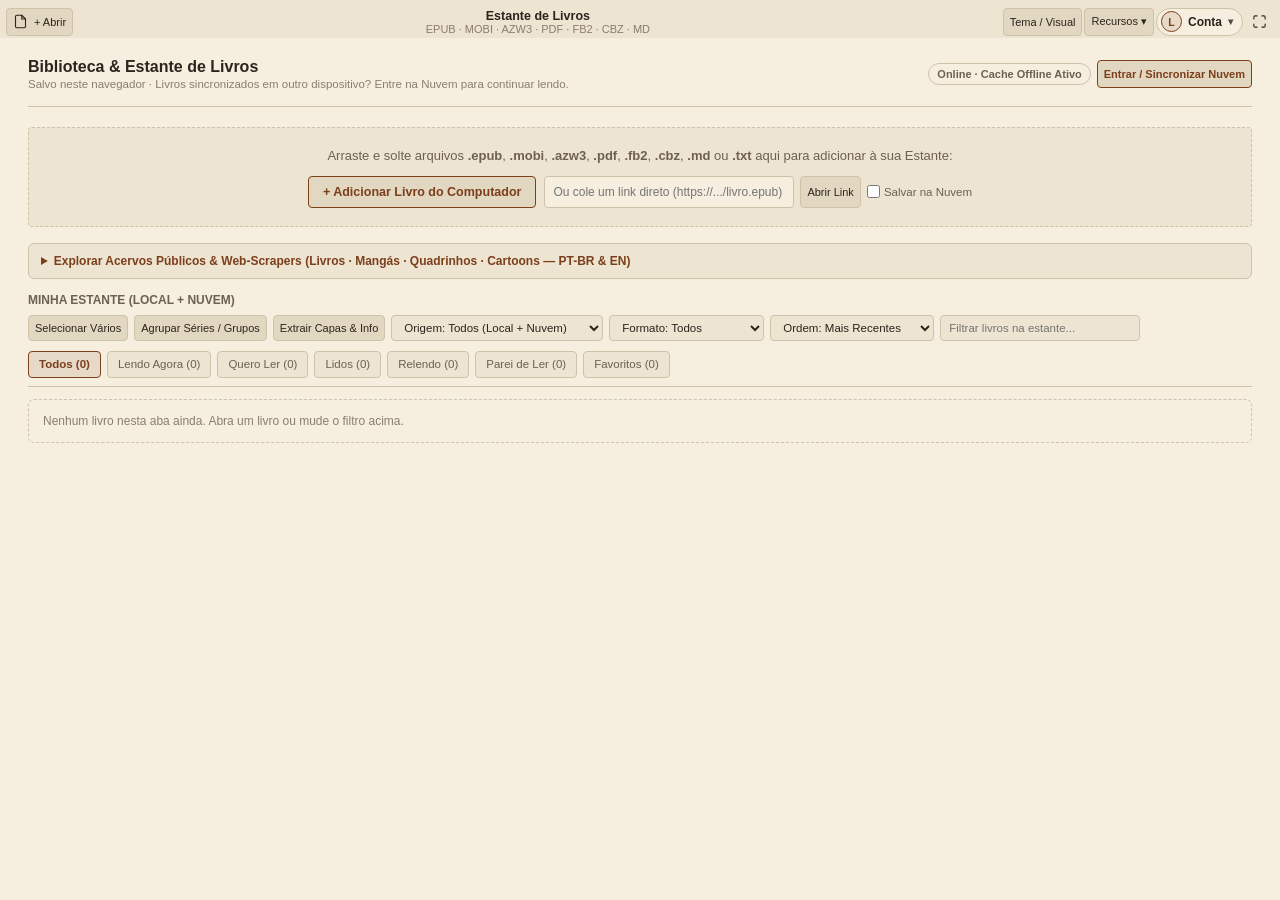
==== commit 003051cd: "Add files via upload" ====
--- a/portable_book_reader.html
+++ b/portable_book_reader.html
@@ -13,6178 +13,6316 @@
   <script src="https://cdnjs.cloudflare.com/ajax/libs/pdf.js/3.11.174/pdf.min.js" defer></script>
   <script src="https://cdnjs.cloudflare.com/ajax/libs/pdf.js/3.11.174/pdf.worker.min.js" defer></script>
   <style>
-    :root {
-      /* Tema Sépia Editorial (Padrão) */
-      --bg-workspace: #e4dac6;
-      --bg-toolbar: #ede4d1;
-      --bg-sidebar: #eae0cc;
-      --bg-page: #f6efe0;
-      --bg-control: #e2d7c1;
-      --bg-control-hover: #d6c9ae;
-      --text-primary: #2c241d;
-      --text-secondary: #6e6053;
-      --text-muted: #8c7d6e;
-      --border-color: #cfc2a9;
-      --accent: #7c3f1c;
-      --accent-subtle: rgba(124, 63, 28, 0.12);
-      --page-shadow: 0 2px 12px rgba(44, 36, 29, 0.12), 0 0 1px rgba(44, 36, 29, 0.2);
-
-      /* Tipografia de Leitura */
-      --book-font: Georgia, "Times New Roman", serif;
-      --book-font-size: 18px;
-      --book-line-height: 1.72;
-      --book-max-width: 720px;
-      --book-align: justify;
-    }
-
-    [data-theme="light"] {
-      --bg-workspace: #e9ecef;
-      --bg-toolbar: #f8f9fa;
-      --bg-sidebar: #f1f3f5;
-      --bg-page: #ffffff;
-      --bg-control: #e9ecef;
-      --bg-control-hover: #dee2e6;
-      --text-primary: #1a1d20;
-      --text-secondary: #495057;
-      --text-muted: #868e96;
-      --border-color: #d0d7de;
-      --accent: #7c3f1c;
-      --accent-subtle: rgba(124, 63, 28, 0.12);
-      --page-shadow: 0 2px 10px rgba(0, 0, 0, 0.08), 0 0 1px rgba(0, 0, 0, 0.16);
-    }
-
-    [data-theme="dark"] {
-      --bg-workspace: #111315;
-      --bg-toolbar: #181a1d;
-      --bg-sidebar: #15171a;
-      --bg-page: #1c1f24;
-      --bg-control: #252930;
-      --bg-control-hover: #30353e;
-      --text-primary: #d4d8de;
-      --text-secondary: #9aa2ce;
-      --text-muted: #6e7681;
-      --border-color: #2b3038;
-      --accent: #c27d4f;
-      --accent-subtle: rgba(194, 125, 79, 0.16);
-      --page-shadow: 0 4px 20px rgba(0, 0, 0, 0.5), 0 0 1px rgba(255, 255, 255, 0.06);
-    }
-
-    [data-theme="oled"] {
-      --bg-workspace: #000000;
-      --bg-toolbar: #000000;
-      --bg-sidebar: #050505;
-      --bg-page: #000000;
-      --bg-control: #121212;
-      --bg-control-hover: #1e1e1e;
-      --text-primary: #ededed;
-      --text-secondary: #a1a1aa;
-      --text-muted: #71717a;
-      --border-color: #27272a;
-      --accent: #38bdf8;
-      --accent-subtle: rgba(56, 189, 248, 0.15);
-      --page-shadow: none;
-    }
-
-    * {
-      box-sizing: border-box;
-      margin: 0;
-      padding: 0;
-    }
-
-    html, body {
-      height: 100%;
-      height: 100dvh;
-      width: 100%;
-      overflow: hidden;
-      font-family: -apple-system, BlinkMacSystemFont, "Segoe UI", Inter, Roboto, sans-serif;
-      font-size: 13px;
-      background: var(--bg-workspace);
-      color: var(--text-primary);
-      -webkit-font-smoothing: antialiased;
-    }
-
-    body {
-      display: flex;
-      flex-direction: column;
-    }
-
-    /* Ícones SVG Utilitários */
-    .icon {
-      width: 15px;
-      height: 15px;
-      stroke: currentColor;
-      stroke-width: 1.75;
-      stroke-linecap: round;
-      stroke-linejoin: round;
-      fill: none;
-      flex-shrink: 0;
-    }
-
-    /* Barra de Ferramentas Superior */
-    .toolbar {
-      height: 44px;
-      background: var(--bg-toolbar);
-      border-bottom: 1px solid var(--border-color);
-      display: flex;
-      align-items: center;
-      justify-content: space-between;
-      padding: 0 10px;
-      gap: 6px;
-      user-select: none;
-      z-index: 40;
-      flex-shrink: 0;
-      overflow-x: hidden;
-      overflow-y: hidden;
-      scrollbar-width: none;
-    }
-    .toolbar::-webkit-scrollbar {
-      display: none;
-    }
-
-    .toolbar-group {
-      display: flex;
-      align-items: center;
-      gap: 4px;
-      flex-shrink: 0;
-    }
-    .toolbar-group:last-child {
-      flex-shrink: 0;
-      margin-left: auto;
-    }
-
-    .toolbar-divider {
-      width: 1px;
-      height: 20px;
-      background: var(--border-color);
-      margin: 0 4px;
-    }
-
-    .tb-btn {
-      height: 28px;
-      padding: 0 9px;
-      border-radius: 4px;
-      border: 1px solid transparent;
-      background: transparent;
-      color: var(--text-primary);
-      font-size: 12px;
-      font-weight: 500;
-      cursor: pointer;
-      display: inline-flex;
-      align-items: center;
-      gap: 6px;
-      transition: background 0.12s, border-color 0.12s;
-      white-space: nowrap;
-    }
-
-    .tb-btn:hover {
-      background: var(--bg-control);
-    }
-
-    .tb-btn.active {
-      background: var(--accent-subtle);
-      color: var(--accent);
-      border-color: var(--accent);
-    }
-
-    .tb-btn-solid {
-      background: var(--bg-control);
-      border-color: var(--border-color);
-    }
-
-    .tb-btn-solid:hover {
-      background: var(--bg-control-hover);
-    }
-
-    .tb-btn-icon {
-      padding: 0 7px;
-    }
-
-    /* Seletor de Tema Compacto */
-    .segmented {
-      display: inline-flex;
-      background: var(--bg-control);
-      border: 1px solid var(--border-color);
-      border-radius: 4px;
-      padding: 1px;
-    }
-
-    .segmented button {
-      border: none;
-      background: transparent;
-      color: var(--text-secondary);
-      padding: 3px 9px;
-      font-size: 11.5px;
-      font-weight: 500;
-      border-radius: 3px;
-      cursor: pointer;
-    }
-
-    .segmented button.active {
-      background: var(--bg-page);
-      color: var(--text-primary);
-      box-shadow: 0 1px 2px rgba(0,0,0,0.1);
-    }
-
-    /* Título Central na Barra */
-    .doc-header {
-      flex: 1;
-      min-width: 0;
-      text-align: center;
-      padding: 0 12px;
-    }
-
-    .doc-title {
-      font-size: 12.5px;
-      font-weight: 600;
-      white-space: nowrap;
-      overflow: hidden;
-      text-overflow: ellipsis;
-      color: var(--text-primary);
-    }
-
-    .doc-meta {
-      font-size: 11px;
-      color: var(--text-muted);
-      white-space: nowrap;
-      overflow: hidden;
-      text-overflow: ellipsis;
-    }
-
-    /* Navegador numérico de páginas/seções */
-    .page-stepper {
-      display: inline-flex;
-      align-items: center;
-      gap: 4px;
-      font-size: 12px;
-      color: var(--text-secondary);
-    }
-
-    .page-input {
-      width: 46px;
-      height: 24px;
-      text-align: center;
-      border: 1px solid var(--border-color);
-      border-radius: 3px;
-      background: var(--bg-page);
-      color: var(--text-primary);
-      font-size: 12px;
-    }
-
-    /* Área Principal */
-    .main-layout {
-      flex: 1;
-      display: flex;
-      min-height: 0;
-      position: relative;
-    }
-
-    /* Barra Lateral (Sumário, Busca, Marcadores) */
-    .sidebar {
-      width: 280px;
-      background: var(--bg-sidebar);
-      border-right: 1px solid var(--border-color);
-      display: flex;
-      flex-direction: column;
-      flex-shrink: 0;
-      transition: margin-left 0.18s ease;
-    }
-
-    .sidebar.hidden-sidebar {
-      margin-left: -280px;
-    }
-
-    .sidebar-nav {
-      display: flex;
-      border-bottom: 1px solid var(--border-color);
-      background: var(--bg-toolbar);
-    }
-
-    .sidebar-nav button {
-      flex: 1;
-      padding: 9px 4px;
-      font-size: 11.5px;
-      font-weight: 600;
-      color: var(--text-muted);
-      background: none;
-      border: none;
-      border-bottom: 2px solid transparent;
-      cursor: pointer;
-    }
-
-    .sidebar-nav button.active {
-      color: var(--text-primary);
-      border-bottom-color: var(--accent);
-    }
-
-    .sidebar-pane {
-      flex: 1;
-      overflow-y: auto;
-      padding: 6px;
-      display: none;
-    }
-
-    .sidebar-pane.active {
-      display: block;
-    }
-
-    .toc-entry {
-      display: block;
-      width: 100%;
-      text-align: left;
-      padding: 6px 8px;
-      border: none;
-      background: transparent;
-      color: var(--text-primary);
-      font-size: 12.5px;
-      line-height: 1.35;
-      border-radius: 4px;
-      cursor: pointer;
-      white-space: nowrap;
-      overflow: hidden;
-      text-overflow: ellipsis;
-    }
-
-    .toc-entry:hover {
-      background: var(--bg-control);
-    }
-
-    .toc-entry.active {
-      background: var(--accent-subtle);
-      color: var(--accent);
-      font-weight: 600;
-    }
-
-    .toc-depth-1 { padding-left: 20px; font-size: 12px; }
-    .toc-depth-2 { padding-left: 32px; font-size: 11.5px; color: var(--text-secondary); }
-
-    /* Painel de Tipografia / Aparência (Dropdown acima da Estante) */
-    .popover {
-      position: fixed;
-      top: 44px;
-      right: 12px;
-      width: 300px;
-      max-height: calc(100dvh - 58px);
-      overflow-y: auto;
-      background: var(--bg-toolbar);
-      border: 1px solid var(--border-color);
-      border-radius: 6px;
-      box-shadow: 0 10px 30px rgba(0, 0, 0, 0.35);
-      padding: 14px;
-      z-index: 135;
-      display: none;
-    }
-
-    .popover.open {
-      display: block;
-    }
-
-    .prop-row {
-      margin-bottom: 12px;
-    }
-
-    .prop-row:last-child {
-      margin-bottom: 0;
-    }
-
-    .prop-label {
-      font-size: 11px;
-      font-weight: 600;
-      color: var(--text-muted);
-      text-transform: uppercase;
-      letter-spacing: 0.04em;
-      margin-bottom: 6px;
-      display: flex;
-      justify-content: space-between;
-    }
-
-    .prop-controls {
-      display: flex;
-      gap: 4px;
-    }
-
-    .prop-controls button, .prop-controls select {
-      flex: 1;
-      height: 28px;
-      border: 1px solid var(--border-color);
-      background: var(--bg-page);
-      color: var(--text-primary);
-      border-radius: 4px;
-      font-size: 12px;
-      cursor: pointer;
-      padding: 0 6px;
-    }
-
-    .prop-controls button.active {
-      border-color: var(--accent);
-      background: var(--accent-subtle);
-      color: var(--accent);
-      font-weight: 600;
-    }
-
-    /* Viewport Central de Leitura */
-    .viewport {
-      flex: 1;
-      overflow-y: auto;
-      overflow-x: hidden;
-      display: block;
-      padding: 24px 16px 40px;
-      position: relative;
-    }
-
-    .viewport.paginated-mode {
-      overflow: hidden;
-      display: flex;
-      flex-direction: column;
-      align-items: center;
-      justify-content: center;
-      padding: 12px 16px;
-    }
-
-    /* Tela Inicial Sóbria (Estilo unificado e compatível com autofill no modo escuro) */
-    input:-webkit-autofill,
-    input:-webkit-autofill:hover,
-    input:-webkit-autofill:focus {
-      -webkit-text-fill-color: var(--text-primary);
-      -webkit-box-shadow: 0 0 0 1000px var(--bg-page) inset;
-      transition: background-color 5000s ease-in-out 0s;
-    }
-
-    .empty-state.dragover .shelf-box {
-      border-color: var(--accent);
-      outline: 2px solid var(--accent);
-    }
-
-    .empty-header {
-      display: flex;
-      align-items: center;
-      justify-content: space-between;
-      border-bottom: 1px solid var(--border-color);
-      padding-bottom: 16px;
-      margin-bottom: 20px;
-    }
-
-    .empty-header h1 {
-      font-size: 16px;
-      font-weight: 600;
-    }
-
-    .empty-formats {
-      font-size: 11.5px;
-      color: var(--text-muted);
-      font-family: Consolas, monospace;
-    }
-
-    .drop-area {
-      border: 1px dashed var(--border-color);
-      border-radius: 4px;
-      padding: 28px 20px;
-      text-align: center;
-      background: var(--bg-toolbar);
-      margin-bottom: 20px;
-    }
-
-    .drop-area p {
-      color: var(--text-secondary);
-      margin-bottom: 14px;
-      line-height: 1.5;
-    }
-
-    .recent-table {
-      width: 100%;
-      border-collapse: collapse;
-      font-size: 12px;
-    }
-
-    .recent-table th {
-      text-align: left;
-      font-size: 11px;
-      color: var(--text-muted);
-      text-transform: uppercase;
-      padding: 6px 8px;
-      border-bottom: 1px solid var(--border-color);
-    }
-
-    .recent-table td {
-      padding: 7px 8px;
-      border-bottom: 1px solid var(--border-color);
-      color: var(--text-secondary);
-    }
-
-    /* Folha Editorial do Livro (Modo Rolagem e Modo Livro Paginado) */
-    .page-sheet {
-      width: 100%;
-      max-width: var(--book-max-width);
-      margin: 0 auto;
-      background: var(--bg-page);
-      border: 1px solid var(--border-color);
-      border-radius: 3px;
-      box-shadow: var(--page-shadow);
-      padding: 44px 56px 36px;
-      display: none;
-      height: auto;
-      position: relative;
-    }
-
-    .viewport.paginated-mode .page-sheet {
-      display: flex;
-      flex-direction: column;
-      flex-shrink: 0;
-      height: calc(100vh - 94px);
-      min-height: 0;
-      max-width: min(860px, 95vw);
-      padding: 22px 48px 16px;
-      overflow: hidden;
-    }
-
-    /* Visualização de Livro Aberto (2 Páginas lado a lado, como no exemplo enviado) */
-    .viewport.paginated-mode.two-columns .page-sheet {
-      max-width: min(1420px, 97vw);
-      padding: 22px 48px 16px;
-      background-image: linear-gradient(
-        to right,
-        transparent calc(50% - 1px),
-        var(--border-color) calc(50% - 1px),
-        var(--border-color) 50%,
-        transparent 50%
-      );
-    }
-
-    @media (max-width: 720px) {
-      .page-sheet {
-        padding: 24px 20px;
-      }
-    }
-
-    .running-header {
-      display: flex;
-      justify-content: space-between;
-      align-items: center;
-      font-size: 11px;
-      color: var(--text-muted);
-      border-bottom: 1px solid var(--border-color);
-      padding-bottom: 8px;
-      margin-bottom: 20px;
-      user-select: none;
-      flex-shrink: 0;
-      gap: 12px;
-    }
-
-    /* Conteúdo Tipográfico do Livro */
-    .reader-flow {
-      display: block;
-      height: auto;
-      font-family: var(--book-font);
-      font-size: var(--book-font-size);
-      line-height: var(--book-line-height);
-      color: var(--text-primary);
-      text-align: var(--book-align);
-      overflow-wrap: break-word;
-      word-break: normal;
-      hyphens: auto;
-    }
-
-    .reader-flow * {
-      max-width: 100%;
-    }
-    .reader-flow .book-center {
-      text-align: center !important;
-      text-indent: 0 !important;
-    }
-    .reader-flow .book-right {
-      text-align: right !important;
-      text-indent: 0 !important;
-    }
-    .reader-flow .book-noindent {
-      text-indent: 0 !important;
-    }
-    /* Modo Formatação Original do Livro: respeita margens, recuos, fontes e CSS próprios do livro */
-    .reader-flow.original-format p {
-      text-indent: initial;
-      margin-bottom: initial;
-      text-align: initial;
-    }
-    .reader-flow.original-format h1,
-    .reader-flow.original-format h2,
-    .reader-flow.original-format h3,
-    .reader-flow.original-format blockquote {
-      font-style: initial;
-      margin: initial;
-    }
-    [data-theme="dark"] .reader-flow.original-format,
-    [data-theme="oled"] .reader-flow.original-format {
-      color: var(--text-primary);
-    }
-
-    /* Modo Leitura Vertical Tradicional CJK (Tate-gaki - 縦書き) */
-    .reader-flow.vertical-cjk {
-      writing-mode: vertical-rl !important;
-      -webkit-writing-mode: vertical-rl !important;
-      text-orientation: mixed !important;
-      letter-spacing: 0.05em;
-      line-height: 1.85 !important;
-      max-width: none !important;
-      width: 100% !important;
-      height: 100% !important;
-      min-height: calc(100vh - 150px) !important;
-      max-height: calc(100vh - 120px) !important;
-      overflow-x: auto !important;
-      overflow-y: hidden !important;
-      padding: 16px 24px !important;
-      direction: rtl;
-    }
-    .viewport.paginated-mode .reader-flow.vertical-cjk {
-      column-width: auto !important;
-      columns: auto !important;
-      column-gap: 0 !important;
-      overflow-x: auto !important;
-      overflow-y: hidden !important;
-      width: 100% !important;
-      max-width: 100% !important;
-    }
-    .viewport.paginated-mode .page-sheet:has(.vertical-cjk),
-    .page-sheet.vertical-active {
-      max-width: 100% !important;
-      overflow-x: auto !important;
-    }
-    .reader-flow.vertical-cjk p {
-      text-indent: 1em !important;
-      margin-block-start: 0 !important;
-      margin-block-end: 0 !important;
-      margin-inline-start: 0.6em !important;
-      margin-inline-end: 0.6em !important;
-      text-align: initial !important;
-    }
-
-    /* Modo Rolagem Contínua (Livro Inteiro do começo ao fim sem divisões separadas) */
-    .continuous-chapter {
-      padding-bottom: 2.2em;
-      margin-bottom: 2.2em;
-      border-bottom: 1px dashed var(--border-color);
-    }
-    .continuous-chapter:last-child {
-      border-bottom: none;
-      margin-bottom: 0;
-    }
-    .continuous-chapter-badge {
-      font-family: var(--ui-font);
-      font-size: 11px;
-      font-weight: 600;
-      color: var(--text-muted);
-      text-transform: uppercase;
-      letter-spacing: 0.04em;
-      margin-bottom: 14px;
-      user-select: none;
-    }
-    .continuous-placeholder {
-      min-height: 220px;
-      display: flex;
-      align-items: center;
-      justify-content: center;
-      color: var(--text-muted);
-      font-family: var(--ui-font);
-      font-size: 12px;
-    }
-    .continuous-pdf-wrap {
-      display: flex;
-      flex-direction: column;
-      align-items: center;
-      margin: 0 auto 12px;
-    }
-    .continuous-pdf-wrap canvas {
-      max-width: 100%;
-      height: auto;
-      box-shadow: var(--page-shadow);
-      border: 1px solid var(--border-color);
-      background: #fff;
-    }
-
-    /* Heatmap Estilo GitHub em Hábito & Metas de Leitura (53 semanas x 7 dias) */
-    .gh-heatmap-box {
-      border: 1px solid var(--border-color);
-      border-radius: 6px;
-      background: var(--bg-toolbar);
-      padding: 14px;
-      min-width: 0;
-      max-width: 100%;
-      overflow: hidden;
-    }
-    .gh-heatmap-scroll {
-      overflow-x: auto;
-      max-width: 100%;
-      -webkit-overflow-scrolling: touch;
-      padding-bottom: 4px;
-    }
-    .gh-heatmap-months {
-      display: grid;
-      grid-template-columns: repeat(53, 11px);
-      gap: 3px;
-      margin-left: 30px;
-      margin-bottom: 4px;
-      font-size: 10px;
-      color: var(--text-muted);
-    }
-    .gh-heatmap-body {
-      display: flex;
-      gap: 6px;
-      align-items: flex-start;
-    }
-    .gh-heatmap-weekdays {
-      display: grid;
-      grid-template-rows: repeat(7, 11px);
-      gap: 3px;
-      font-size: 10px;
-      color: var(--text-muted);
-      width: 24px;
-      line-height: 11px;
-      user-select: none;
-    }
-    .gh-heatmap-grid {
-      display: grid;
-      grid-auto-flow: column;
-      grid-template-columns: repeat(53, 11px);
-      grid-template-rows: repeat(7, 11px);
-      gap: 3px;
-    }
-    .gh-heatmap-cell {
-      width: 11px;
-      height: 11px;
-      border-radius: 2px;
-      background: rgba(128, 128, 128, 0.14);
-      border: 1px solid rgba(128, 128, 128, 0.1);
-      cursor: pointer;
-      transition: transform 0.08s;
-    }
-    .gh-heatmap-cell:hover {
-      transform: scale(1.25);
-      outline: 1px solid var(--text-primary);
-    }
-    .gh-heatmap-cell[data-level="1"] { background: #0e4429; border-color: rgba(255,255,255,0.06); }
-    .gh-heatmap-cell[data-level="2"] { background: #006d32; border-color: rgba(255,255,255,0.06); }
-    .gh-heatmap-cell[data-level="3"] { background: #26a641; border-color: rgba(255,255,255,0.06); }
-    .gh-heatmap-cell[data-level="4"] { background: #39d353; border-color: rgba(255,255,255,0.06); }
-    [data-theme="light"] .gh-heatmap-cell[data-level="0"],
-    [data-theme="sepia"] .gh-heatmap-cell[data-level="0"] { background: #ebedf0; border-color: rgba(27,31,35,0.06); }
-    [data-theme="light"] .gh-heatmap-cell[data-level="1"],
-    [data-theme="sepia"] .gh-heatmap-cell[data-level="1"] { background: #9be9a8; }
-    [data-theme="light"] .gh-heatmap-cell[data-level="2"],
-    [data-theme="sepia"] .gh-heatmap-cell[data-level="2"] { background: #40c463; }
-    [data-theme="light"] .gh-heatmap-cell[data-level="3"],
-    [data-theme="sepia"] .gh-heatmap-cell[data-level="3"] { background: #30a14e; }
-    [data-theme="light"] .gh-heatmap-cell[data-level="4"],
-    [data-theme="sepia"] .gh-heatmap-cell[data-level="4"] { background: #216e39; }
-    .gh-heatmap-footer {
-      display: flex;
-      justify-content: space-between;
-      align-items: center;
-      flex-wrap: wrap;
-      gap: 8px;
-      margin-top: 8px;
-      font-size: 11px;
-      color: var(--text-muted);
-    }
-    .gh-heatmap-legend {
-      display: inline-flex;
-      align-items: center;
-      gap: 3px;
-    }
-
-    /* Sistema de Avaliação por Estrelas e Resenha */
-    .star-rating-row {
-      display: inline-flex;
-      align-items: center;
-      gap: 4px;
-    }
-    .star-btn {
-      background: transparent;
-      border: none;
-      padding: 2px;
-      cursor: pointer;
-      color: var(--border-strong);
-      display: inline-flex;
-      align-items: center;
-      transition: transform 0.1s, color 0.1s;
-    }
-    .star-btn:hover { transform: scale(1.15); }
-    .star-btn.filled { color: #eab308; }
-    .review-card {
-      border: 1px solid var(--border-color);
-      border-radius: 6px;
-      background: var(--bg-toolbar);
-      padding: 12px;
-      display: flex;
-      flex-direction: column;
-      gap: 6px;
-    }
-
-    /* Paginação Real por Colunas no Modo Paginado (1 Página e 2 Páginas Livro) */
-    .viewport.paginated-mode .reader-flow {
-      flex: 1;
-      width: 100%;
-      min-height: 0;
-      overflow: hidden;
-      column-fill: auto;
-      height: 100%;
-      scroll-behavior: auto;
-    }
-
-    /* Modo Mangá / Quadrinhos (Leitura Direita -> Esquerda + Imagens em Tela Cheia) */
-    .viewport.manga-rtl .reader-flow {
-      direction: rtl;
-    }
-
-    .manga-page-wrap {
-      display: flex;
-      align-items: center;
-      justify-content: center;
-      width: 100%;
-      height: 100%;
-      margin: 0;
-      padding: 0;
-      break-inside: avoid;
-      page-break-inside: avoid;
-    }
-
-    .manga-page-wrap img {
-      max-width: 100%;
-      max-height: calc(100vh - 155px) !important;
-      width: auto;
-      height: auto;
-      object-fit: contain;
-      margin: 0 auto !important;
-      display: block;
-    }
-
-    .reader-flow h1, .reader-flow h2, .reader-flow h3, .reader-flow h4 {
-      font-weight: 700;
-      line-height: 1.28;
-      margin: 1.2em 0 0.55em;
-      text-align: left;
-      break-after: avoid;
-    }
-
-    .reader-flow h1 { font-size: 1.55em; }
-    .reader-flow h2 { font-size: 1.32em; }
-    .reader-flow h3 { font-size: 1.14em; }
-
-    .reader-flow p {
-      margin-bottom: 0.85em;
-      text-indent: 1.2em;
-    }
-
-    /* Garantir que preferências do usuário vençam qualquer CSS do livro no Modo Adaptado */
-    .reader-flow:not(.original-format) p,
-    .reader-flow:not(.original-format) div:not(.book-center):not(.book-right):not(.manga-page-wrap):not(.continuous-placeholder),
-    .reader-flow:not(.original-format) blockquote,
-    .reader-flow:not(.original-format) section {
-      text-align: var(--book-align) !important;
-      line-height: var(--book-line-height) !important;
-      font-family: var(--book-font) !important;
-    }
-
-
-    .reader-flow h1 + p,
-    .reader-flow h2 + p,
-    .reader-flow h3 + p,
-    .reader-flow blockquote p,
-    .reader-flow p:first-child {
-      text-indent: 0;
-    }
-
-    .reader-flow img, .reader-flow svg {
-      max-width: 100%;
-      max-height: 74vh;
-      width: auto;
-      height: auto;
-      display: block;
-      margin: 1em auto;
-      break-inside: avoid;
-    }
-
-    .reader-flow blockquote {
-      margin: 1em 0;
-      padding: 4px 0 4px 16px;
-      border-left: 2px solid var(--border-color);
-      color: var(--text-secondary);
-      font-style: italic;
-    }
-
-    .reader-flow table {
-      width: 100%;
-      border-collapse: collapse;
-      margin: 1em 0;
-      font-size: 0.9em;
-    }
-
-    .reader-flow th, .reader-flow td {
-      border: 1px solid var(--border-color);
-      padding: 6px 8px;
-      text-align: left;
-    }
-
-    .reader-flow pre, .reader-flow code {
-      font-family: Consolas, "Courier New", monospace;
-      font-size: 0.88em;
-      background: var(--bg-toolbar);
-    }
-
-    .reader-flow pre {
-      padding: 10px;
-      overflow-x: auto;
-      margin: 0.9em 0;
-      border: 1px solid var(--border-color);
-      text-align: left;
-    }
-
-    .reader-flow a {
-      color: var(--accent);
-      text-decoration: underline;
-      cursor: pointer;
-    }
-
-    /* Destaques / Marcadores de Texto Coloridos */
-    mark.hl {
-      background: rgba(234, 179, 8, 0.45);
-      color: inherit;
-      padding: 0 2px;
-      border-radius: 2px;
-    }
-    mark.user-hl {
-      color: inherit;
-      padding: 0 1px;
-      border-radius: 2px;
-      cursor: pointer;
-    }
-    mark.user-hl-yellow { background: rgba(250, 204, 21, 0.42); border-bottom: 1px solid rgba(202, 138, 4, 0.6); }
-    mark.user-hl-green  { background: rgba(74, 222, 128, 0.35); border-bottom: 1px solid rgba(22, 163, 74, 0.6); }
-    mark.user-hl-blue   { background: rgba(96, 165, 250, 0.35); border-bottom: 1px solid rgba(37, 99, 235, 0.6); }
-    mark.user-hl-pink   { background: rgba(244, 114, 182, 0.35); border-bottom: 1px solid rgba(219, 39, 119, 0.6); }
-
-    /* Rodapé da Folha */
-    .running-footer {
-      display: flex;
-      justify-content: space-between;
-      align-items: center;
-      margin-top: 16px;
-      padding-top: 10px;
-      border-top: 1px solid var(--border-color);
-      font-size: 11.5px;
-      color: var(--text-muted);
-      user-select: none;
-      flex-shrink: 0;
-    }
-
-    /* Visualizador Nativo de Página PDF (Suporta 1 Página ou 2 Páginas Lado a Lado) */
-    .pdf-stage {
-      display: none;
-      flex-direction: row;
-      justify-content: center;
-      align-items: flex-start;
-      gap: 12px;
-      width: 100%;
-      flex-wrap: nowrap;
-    }
-    .pdf-stage.manga-rtl-stage {
-      flex-direction: row-reverse;
-    }
-
-    .pdf-page-container {
-      background: #ffffff;
-      box-shadow: var(--page-shadow);
-      border: 1px solid var(--border-color);
-      line-height: 0;
-      position: relative;
-      user-select: text;
-    }
-
-    .pdf-page-container canvas {
-      display: block;
-      max-width: 100%;
-      height: auto;
-    }
-
-    /* Camada de Texto Selecionável sobre o Canvas do PDF */
-    .pdf-text-layer {
-      position: absolute;
-      inset: 0;
-      overflow: hidden;
-      line-height: 1.0;
-      user-select: text;
-      -webkit-user-select: text;
-      z-index: 2;
-    }
-
-    .pdf-text-layer > span,
-    .pdf-text-layer > br {
-      color: transparent;
-      position: absolute;
-      white-space: pre;
-      cursor: text;
-      transform-origin: 0% 0%;
-    }
-
-    .pdf-text-layer ::selection {
-      background: rgba(59, 130, 246, 0.32);
-      color: transparent;
-    }
-
-    .pdf-text-layer mark.user-hl {
-      color: transparent;
-      border-radius: 2px;
-      pointer-events: auto;
-      cursor: pointer;
-    }
-
-    .pdf-page-container canvas {
-      filter: contrast(var(--pdf-contrast, 100%)) brightness(var(--pdf-brightness, 100%));
-    }
-
-    .pdf-page-container.tint-pdf[data-book-theme="sepia"] canvas,
-    [data-theme="sepia"] .pdf-page-container.tint-pdf:not([data-book-theme]) canvas,
-    [data-theme="sepia"] .pdf-page-container.tint-pdf[data-book-theme="same"] canvas {
-      filter: sepia(0.35) contrast(calc(0.96 * var(--pdf-contrast-num, 1))) brightness(calc(0.95 * var(--pdf-brightness-num, 1))) !important;
-    }
-
-    .pdf-page-container.tint-pdf[data-book-theme="dark"] canvas,
-    [data-theme="dark"] .pdf-page-container.tint-pdf:not([data-book-theme]) canvas,
-    [data-theme="dark"] .pdf-page-container.tint-pdf[data-book-theme="same"] canvas {
-      filter: invert(1) hue-rotate(180deg) contrast(calc(1.1 * var(--pdf-contrast-num, 1))) brightness(calc(0.95 * var(--pdf-brightness-num, 1))) !important;
-      background: #111 !important;
-    }
-
-    .pdf-page-container.tint-pdf[data-book-theme="oled"] canvas,
-    [data-theme="oled"] .pdf-page-container.tint-pdf:not([data-book-theme]) canvas,
-    [data-theme="oled"] .pdf-page-container.tint-pdf[data-book-theme="same"] canvas {
-      filter: invert(1) contrast(calc(1.15 * var(--pdf-contrast-num, 1))) brightness(calc(0.9 * var(--pdf-brightness-num, 1))) !important;
-      background: #000 !important;
-    }
-
-    /* Barra de Status Inferior */
-    .statusbar {
-      height: 28px;
-      background: var(--bg-toolbar);
-      border-top: 1px solid var(--border-color);
-      display: flex;
-      align-items: center;
-      justify-content: space-between;
-      padding: 0 12px;
-      font-size: 11.5px;
-      color: var(--text-muted);
-      user-select: none;
-      flex-shrink: 0;
-    }
-
-    .status-progress {
-      display: flex;
-      align-items: center;
-      gap: 8px;
-      width: 240px;
-      flex-shrink: 0;
-    }
-
-    #statusPercent {
-      font-variant-numeric: tabular-nums;
-      min-width: 34px;
-      text-align: right;
-      display: inline-block;
-      margin-right: 12px;
-    }
-
-    #statusRight {
-      margin-left: 14px;
-      white-space: nowrap;
-      flex-shrink: 0;
-    }
-
-    .status-bar-track {
-      flex: 1;
-      height: 4px;
-      background: var(--bg-control);
-      border-radius: 2px;
-      overflow: hidden;
-      cursor: pointer;
-    }
-
-    .status-bar-fill {
-      height: 100%;
-      background: var(--accent);
-      width: 0%;
-    }
-
-    /* Busca e Cartões na Barra Lateral */
-    .search-box {
-      display: flex;
-      gap: 4px;
-      margin-bottom: 8px;
-    }
-
-    .search-box input {
-      flex: 1;
-      height: 28px;
-      padding: 0 8px;
-      border: 1px solid var(--border-color);
-      border-radius: 4px;
-      background: var(--bg-page);
-      color: var(--text-primary);
-      font-size: 12px;
-    }
-
-    .search-item, .card-item {
-      padding: 8px;
-      border-bottom: 1px solid var(--border-color);
-      cursor: pointer;
-      font-size: 12px;
-      line-height: 1.4;
-      position: relative;
-    }
-
-    .search-item:hover, .card-item:hover {
-      background: var(--bg-control);
-    }
-
-    .search-item-title {
-      font-weight: 600;
-      color: var(--accent);
-      margin-bottom: 2px;
-      display: flex;
-      justify-content: space-between;
-      align-items: center;
-    }
-
-    .card-del-btn {
-      border: none;
-      background: transparent;
-      color: var(--text-muted);
-      font-size: 11px;
-      cursor: pointer;
-      padding: 1px 5px;
-      border-radius: 3px;
-    }
-    .card-del-btn:hover {
-      background: rgba(220, 38, 38, 0.15);
-      color: #dc2626;
-    }
-
-    /* Barra Flutuante ao Selecionar Texto (Destaque, Dicionário, Tradutor, Anki) */
-    .selection-toolbar {
-      position: fixed;
-      z-index: 120;
-      background: var(--bg-toolbar);
-      border: 1px solid var(--border-color);
-      border-radius: 6px;
-      box-shadow: 0 6px 20px rgba(0, 0, 0, 0.28);
-      padding: 5px 6px;
-      display: none;
-      align-items: center;
-      gap: 4px;
-      user-select: none;
-    }
-
-    .selection-toolbar.open {
-      display: inline-flex;
-    }
-
-    .hl-dot {
-      width: 18px;
-      height: 18px;
-      border-radius: 50%;
-      border: 1px solid rgba(0, 0, 0, 0.25);
-      cursor: pointer;
-      flex-shrink: 0;
-    }
-    .hl-dot:hover { transform: scale(1.12); }
-    .hl-dot.yellow { background: #facc15; }
-    .hl-dot.green  { background: #4ade80; }
-    .hl-dot.blue   { background: #60a5fa; }
-    .hl-dot.pink   { background: #f472b6; }
-
-    /* Modal de Dicionário, Tradutor e Cartão Anki */
-    .modal-backdrop {
-      position: fixed;
-      inset: 0;
-      background: rgba(0, 0, 0, 0.45);
-      z-index: 150;
-      display: none;
-      align-items: center;
-      justify-content: center;
-      padding: 16px;
-    }
-    .modal-backdrop.open {
-      display: flex;
-    }
-    .modal-card {
-      width: 100%;
-      max-width: 520px;
-      background: var(--bg-page);
-      border: 1px solid var(--border-color);
-      border-radius: 6px;
-      box-shadow: 0 10px 30px rgba(0,0,0,0.35);
-      display: flex;
-      flex-direction: column;
-      max-height: 85vh;
-      overflow: hidden;
-    }
-    .modal-header {
-      padding: 10px 14px;
-      background: var(--bg-toolbar);
-      border-bottom: 1px solid var(--border-color);
-      display: flex;
-      align-items: center;
-      justify-content: space-between;
-      font-weight: 600;
-      font-size: 13px;
-    }
-    .modal-body {
-      padding: 14px;
-      overflow-y: auto;
-      display: flex;
-      flex-direction: column;
-      gap: 10px;
-      font-size: 12.5px;
-      line-height: 1.5;
-    }
-    .modal-field label {
-      display: block;
-      font-size: 11px;
-      font-weight: 600;
-      color: var(--text-muted);
-      text-transform: uppercase;
-      margin-bottom: 4px;
-    }
-    .modal-field input, .modal-field textarea, .modal-field select {
-      width: 100%;
-      border: 1px solid var(--border-color);
-      border-radius: 4px;
-      background: var(--bg-toolbar);
-      color: var(--text-primary);
-      padding: 6px 8px;
-      font-family: inherit;
-      font-size: 12.5px;
-    }
-    .modal-field textarea {
-      min-height: 62px;
-      resize: vertical;
-    }
-    .modal-footer {
-      padding: 10px 14px;
-      background: var(--bg-toolbar);
-      border-top: 1px solid var(--border-color);
-      display: flex;
-      justify-content: space-between;
-      align-items: center;
-      gap: 8px;
-    }
-
-    /* Notificação Discreta (Toast) */
-    .toast-bar {
-      position: fixed;
-      bottom: 38px;
-      right: 16px;
-      background: var(--bg-toolbar);
-      color: var(--text-primary);
-      border: 1px solid var(--accent);
-      border-radius: 5px;
-      padding: 7px 12px;
-      font-size: 12px;
-      box-shadow: var(--page-shadow);
-      z-index: 140;
-      display: none;
-    }
-    .toast-bar.show {
-      display: block;
-    }
-
-    /* Estante de Livros (Overlay Independente do Modo de Paginação) */
-    .empty-state {
-      position: fixed;
-      inset: 38px 0 28px 0;
-      z-index: 95;
-      background: rgba(15, 17, 22, 0.72);
-      backdrop-filter: blur(3px);
-      overflow-y: auto;
-      padding: 24px 16px 40px;
-      display: flex;
-      justify-content: center;
-      align-items: flex-start;
-    }
-
-    .shelf-box {
-      max-width: 1200px;
-      width: 100%;
-      background: var(--bg-page);
-      border: 1px solid var(--border-color);
-      border-radius: 6px;
-      box-shadow: 0 12px 36px rgba(0, 0, 0, 0.45);
-      padding: 22px 26px;
-      margin: 0 auto;
-    }
-
-    /* Menu Dropdown de Recursos Organizado */
-    .tools-dropdown {
-      position: fixed;
-      top: 42px;
-      right: 54px;
-      width: 280px;
-      background: var(--bg-toolbar);
-      border: 1px solid var(--border-color);
-      border-radius: 6px;
-      box-shadow: 0 8px 26px rgba(0, 0, 0, 0.32);
-      padding: 6px;
-      z-index: 125;
-      display: none;
-      flex-direction: column;
-      gap: 2px;
-    }
-    .tools-dropdown.open {
-      display: flex;
-    }
-    .menu-item-btn {
-      width: 100%;
-      text-align: left;
-      padding: 8px 10px;
-      border: none;
-      background: transparent;
-      color: var(--text-primary);
-      font-size: 12px;
-      border-radius: 4px;
-      cursor: pointer;
-      display: flex;
-      align-items: center;
-      justify-content: space-between;
-      gap: 8px;
-    }
-    .menu-item-btn:hover {
-      background: var(--bg-control-hover);
-    }
-    .menu-item-sub {
-      font-size: 10.5px;
-      color: var(--text-muted);
-    }
-
-    .bookshelf-grid {
-      display: grid;
-      grid-template-columns: repeat(auto-fill, minmax(275px, 1fr));
-      gap: 12px;
-      margin-top: 12px;
-    }
-
-    .book-card {
-      border: 1px solid var(--border-color);
-      border-radius: 5px;
-      background: var(--bg-toolbar);
-      padding: 12px;
-      display: flex;
-      flex-direction: column;
-      justify-content: space-between;
-      gap: 8px;
-      transition: border-color 0.12s;
-      content-visibility: auto;
-      contain-intrinsic-size: 250px;
-    }
-
-    .book-card:hover {
-      border-color: var(--accent);
-    }
-    .book-card-body-row {
-      display: flex;
-      gap: 10px;
-      align-items: flex-start;
-    }
-    .book-card-cover {
-      width: 56px;
-      height: 82px;
-      flex-shrink: 0;
-      border-radius: 3px;
-      border: 1px solid var(--border-color);
-      background: var(--bg-page);
-      overflow: hidden;
-      display: flex;
-      align-items: center;
-      justify-content: center;
-      font-size: 10px;
-      font-weight: 700;
-      color: var(--text-muted);
-      text-align: center;
-      padding: 4px;
-    }
-    .book-card-cover img {
-      width: 100%;
-      height: 100%;
-      object-fit: cover;
-      display: block;
-    }
-    .cover-search-grid {
-      display: grid;
-      grid-template-columns: repeat(auto-fill, minmax(100px, 1fr));
-      gap: 10px;
-      max-height: 240px;
-      overflow-y: auto;
-      padding: 6px;
-      border: 1px solid var(--border-color);
-      border-radius: 4px;
-      background: var(--bg-toolbar);
-    }
-    .cover-candidate {
-      border: 1px solid var(--border-color);
-      border-radius: 4px;
-      background: var(--bg-page);
-      padding: 4px;
-      cursor: pointer;
-      display: flex;
-      flex-direction: column;
-      align-items: center;
-      gap: 4px;
-      font-size: 10px;
-      color: var(--text-secondary);
-      text-align: center;
-    }
-    .cover-candidate:hover {
-      border-color: var(--accent);
-    }
-    .cover-candidate img {
-      width: 100%;
-      height: 130px;
-      object-fit: cover;
-      border-radius: 2px;
-    }
-
-    .book-card-title {
-      font-weight: 600;
-      font-size: 13px;
-      color: var(--text-primary);
-      line-height: 1.35;
-      display: -webkit-box;
-      -webkit-line-clamp: 2;
-      line-clamp: 2;
-      -webkit-box-orient: vertical;
-      overflow: hidden;
-    }
-
-    .book-card-meta {
-      font-size: 11px;
-      color: var(--text-muted);
-    }
-
-    /* Botões unificados no estilo sóbrio do leitor */
-    .btn {
-      height: 28px;
-      padding: 0 10px;
-      border-radius: 4px;
-      border: 1px solid var(--border-color);
-      background: var(--bg-page);
-      color: var(--text-primary);
-      font-family: var(--ui-font);
-      font-size: 11.5px;
-      font-weight: 500;
-      cursor: pointer;
-      display: inline-flex;
-      align-items: center;
-      justify-content: center;
-      gap: 5px;
-      transition: background 0.12s, border-color 0.12s, color 0.12s;
-      white-space: nowrap;
-    }
-    .btn:hover {
-      background: var(--bg-control-hover);
-      border-color: var(--border-strong);
-    }
-    .btn.primary {
-      background: var(--accent);
-      border-color: var(--accent);
-      color: #ffffff;
-      font-weight: 600;
-    }
-    .btn.primary:hover {
-      filter: brightness(1.08);
-    }
-    .btn-icon-inline {
-      width: 28px;
-      height: 28px;
-      padding: 0;
-      border-radius: 4px;
-      border: 1px solid var(--border-color);
-      background: var(--bg-page);
-      color: var(--text-secondary);
-      cursor: pointer;
-      display: inline-flex;
-      align-items: center;
-      justify-content: center;
-      transition: all 0.12s;
-    }
-    .btn-icon-inline:hover {
-      background: var(--bg-control-hover);
-      color: var(--text-primary);
-      border-color: var(--border-strong);
-    }
-    .btn-icon-inline.is-fav {
-      color: #eab308;
-      border-color: rgba(234, 179, 8, 0.45);
-      background: rgba(234, 179, 8, 0.08);
-    }
-    .btn-icon-inline svg {
-      width: 14px;
-      height: 14px;
-      stroke: currentColor;
-      fill: none;
-      stroke-width: 1.9;
-      stroke-linecap: round;
-      stroke-linejoin: round;
-    }
-    .btn-icon-inline.is-fav svg {
-      fill: #eab308;
-    }
-
-    .book-card-top {
-      display: flex;
-      justify-content: space-between;
-      align-items: center;
-      gap: 6px;
-    }
-    .book-badge {
-      font-size: 10px;
-      font-weight: 600;
-      padding: 2px 6px;
-      border-radius: 3px;
-      border: 1px solid var(--border-color);
-      background: var(--bg-page);
-      color: var(--text-secondary);
-      text-transform: uppercase;
-      letter-spacing: 0.03em;
-    }
-    .book-card-bar,
-    .book-card-progress {
-      height: 4px;
-      background: var(--bg-control);
-      border-radius: 2px;
-      overflow: hidden;
-      margin: 5px 0 8px;
-    }
-    .book-card-bar > div,
-    .book-card-progress > div {
-      height: 100%;
-      background: var(--accent);
-      border-radius: 2px;
-      transition: width 0.2s;
-    }
-    .book-card-actions {
-      display: flex;
-      gap: 5px;
-      flex-wrap: wrap;
-      align-items: center;
-    }
-    .book-card-iconrow {
-      display: flex;
-      align-items: center;
-      gap: 4px;
-      margin-top: 6px;
-    }
-
-    /* Abas de Status da Estante (estilo Cabeceira adaptado ao leitor) */
-    .shelf-tabs-row {
-      display: flex;
-      gap: 6px;
-      flex-wrap: wrap;
-      margin: 10px 0 6px;
-      padding-bottom: 8px;
-      border-bottom: 1px solid var(--border-color);
-    }
-    .shelf-tab-btn {
-      height: 27px;
-      padding: 0 10px;
-      border-radius: 4px;
-      border: 1px solid var(--border-color);
-      background: var(--bg-toolbar);
-      color: var(--text-secondary);
-      font-size: 11.5px;
-      font-weight: 500;
-      cursor: pointer;
-      display: inline-flex;
-      align-items: center;
-      gap: 5px;
-    }
-    .shelf-tab-btn:hover {
-      background: var(--bg-control-hover);
-      color: var(--text-primary);
-    }
-    .shelf-tab-btn.active {
-      background: var(--accent-subtle);
-      border-color: var(--accent);
-      color: var(--accent);
-      font-weight: 600;
-    }
-    .book-card-title.clickable-title {
-      cursor: pointer;
-    }
-    .book-card-title.clickable-title:hover,
-    .book-card-cover:hover {
-      color: var(--accent);
-      border-color: var(--accent);
-    }
-
-    /* Leitura Paralela (Split-Screen 2 Livros / Capítulos) */
-    .parallel-pane {
-      width: 45%;
-      border-left: 1px solid var(--border-color);
-      background: var(--bg-page);
-      display: none;
-      flex-direction: column;
-      min-height: 0;
-    }
-    .parallel-pane.open {
-      display: flex;
-    }
-    .parallel-header {
-      height: 36px;
-      background: var(--bg-toolbar);
-      border-bottom: 1px solid var(--border-color);
-      display: flex;
-      align-items: center;
-      justify-content: space-between;
-      padding: 0 10px;
-      font-size: 11.5px;
-      flex-shrink: 0;
-    }
-    .parallel-body {
-      flex: 1;
-      overflow-y: auto;
-      padding: 24px 28px;
-      font-family: var(--book-font);
-      font-size: calc(var(--book-font-size) - 1px);
-      line-height: var(--book-line-height);
-      color: var(--text-primary);
-    }
-
-    /* Legendas (.SRT / .VTT) + Player Local Sincronizado + Matemática + Cornell + Tooltip */
-    .sub-cue { padding: 4px 8px; border-radius: 5px; cursor: pointer; transition: background 0.15s; margin: 4px 0; }
-    .sub-cue:hover { background: var(--bg-hover); }
-    .sub-cue.active { background: color-mix(in srgb, var(--accent) 18%, transparent); border-left: 3px solid var(--accent); font-weight: 600; }
-    .sub-ts { font-size: 11px; color: var(--accent); font-family: monospace; margin-right: 6px; opacity: 0.85; user-select: none; }
-    .subtitle-media-bar { display: none; align-items: center; gap: 8px; flex-wrap: wrap; padding: 6px 12px; background: var(--bg-toolbar); border-bottom: 1px solid var(--border-color); font-size: 11.5px; }
-    .subtitle-media-bar.open { display: flex; }
-    .math-inline { font-family: Georgia, 'Times New Roman', serif; font-style: italic; background: color-mix(in srgb, var(--accent) 8%, transparent); padding: 0 4px; border-radius: 3px; }
-    .math-block { display: block; text-align: center; font-family: Georgia, 'Times New Roman', serif; font-size: 1.08em; margin: 12px 0; padding: 8px 12px; background: var(--bg-elevated); border-radius: 6px; border: 1px solid var(--border-color); overflow-x: auto; }
-    .cornell-grid { display: grid; grid-template-columns: 36% 1fr; gap: 8px; flex: 1; min-height: 0; }
-    .cornell-grid textarea, #cornellSummary { width: 100%; border: 1px solid var(--border-color); border-radius: 5px; background: var(--bg-page); color: var(--text-primary); padding: 8px; font-family: var(--ui-font); font-size: 12.5px; resize: none; }
-    .quick-trans-pill { font-size: 11px; padding: 2px 7px; border-radius: 999px; background: color-mix(in srgb, var(--accent) 16%, transparent); color: var(--accent); font-weight: 600; max-width: 210px; overflow: hidden; text-overflow: ellipsis; white-space: nowrap; }
-    @media (max-width: 700px) { .cornell-grid { grid-template-columns: 1fr; } }
-
-    /* Régua de Leitura (Visual Focus Aid) */
-    .reading-ruler {
-      position: fixed;
-      left: 0;
-      right: 0;
-      height: 38px;
-      background: rgba(250, 204, 21, 0.14);
-      border-top: 1px solid var(--accent);
-      border-bottom: 1px solid var(--accent);
-      pointer-events: none;
-      z-index: 90;
-      display: none;
-    }
-    .reading-ruler.active {
-      display: block;
-    }
-
-    /* Barra de Narração TTS (Text-to-Speech) */
-    .tts-bar {
-      position: fixed;
-      bottom: 36px;
-      left: 50%;
-      transform: translateX(-50%);
-      background: var(--bg-toolbar);
-      border: 1px solid var(--border-color);
-      border-radius: 6px;
-      box-shadow: 0 6px 20px rgba(0,0,0,0.3);
-      padding: 6px 10px;
-      display: none;
-      align-items: center;
-      gap: 6px;
-      z-index: 130;
-    }
-    .tts-bar.open {
-      display: inline-flex;
-    }
-    .tts-speaking {
-      background: var(--accent-subtle) !important;
-      outline: 1px solid var(--accent);
-      border-radius: 3px;
-    }
-
-    /* Lightbox & Ampliador Profissional de Imagens */
-    .img-lightbox {
-      position: fixed;
-      inset: 0;
-      background: rgba(10, 12, 16, 0.94);
-      backdrop-filter: blur(6px);
-      z-index: 500;
-      display: none;
-      flex-direction: column;
-      align-items: center;
-      justify-content: space-between;
-      padding: 12px 14px 10px;
-      user-select: none;
-    }
-    .img-lightbox.open {
-      display: flex;
-    }
-    .lightbox-toolbar {
-      width: 100%;
-      max-width: 960px;
-      display: flex;
-      justify-content: space-between;
-      align-items: center;
-      padding: 6px 12px;
-      background: rgba(24, 28, 36, 0.92);
-      border: 1px solid rgba(255, 255, 255, 0.16);
-      border-radius: 8px;
-      box-shadow: 0 4px 20px rgba(0, 0, 0, 0.5);
-      z-index: 510;
-      gap: 8px;
-      flex-wrap: wrap;
-    }
-    .lightbox-stage {
-      flex: 1;
-      width: 100%;
-      display: flex;
-      align-items: center;
-      justify-content: center;
-      overflow: hidden;
-      cursor: grab;
-      position: relative;
-    }
-    .lightbox-stage.dragging {
-      cursor: grabbing;
-    }
-    .lightbox-stage img {
-      max-width: 92vw;
-      max-height: 80vh;
-      object-fit: contain;
-      border-radius: 4px;
-      box-shadow: 0 10px 40px rgba(0, 0, 0, 0.7);
-      transition: transform 0.08s ease-out;
-      transform-origin: center center;
-    }
-    .lightbox-hint {
-      color: #94a3b8;
-      font-size: 11px;
-      margin-top: 4px;
-      text-align: center;
-      z-index: 510;
-    }
-
-    /* Fita Marcadora de Retorno de Leitura (Você parou aqui) */
-    .reading-return-ribbon {
-      display: inline-flex;
-      align-items: center;
-      gap: 6px;
-      margin: 10px 0 14px 0;
-      padding: 5px 12px;
-      background: var(--accent);
-      color: #fff !important;
-      border-radius: 999px;
-      font-size: 11px;
-      font-weight: 700;
-      letter-spacing: 0.3px;
-      width: fit-content;
-      box-shadow: 0 4px 14px rgba(0, 0, 0, 0.3);
-      animation: returnRibbonPulse 1.8s ease-in-out infinite alternate;
-      z-index: 20;
-    }
-    @keyframes returnRibbonPulse {
-      from { opacity: 0.92; transform: translateY(0); }
-      to { opacity: 1; transform: translateY(-3px); }
-    }
-
-    /* Galeria de Imagens & Mapas na Barra Lateral */
-    .gallery-thumb-card {
-      display: flex;
-      flex-direction: column;
-      background: var(--bg-toolbar);
-      border: 1px solid var(--border-color);
-      border-radius: 6px;
-      overflow: hidden;
-      cursor: pointer;
-      transition: transform 0.15s ease, border-color 0.15s ease, box-shadow 0.15s ease;
-    }
-    .gallery-thumb-card:hover {
-      transform: translateY(-2px);
-      border-color: var(--accent);
-      box-shadow: 0 4px 12px rgba(0, 0, 0, 0.2);
-    }
-    .gallery-thumb-wrap {
-      width: 100%;
-      height: 105px;
-      background: rgba(0, 0, 0, 0.25);
-      display: flex;
-      align-items: center;
-      justify-content: center;
-      overflow: hidden;
-    }
-    .gallery-thumb-wrap img {
-      max-width: 100%;
-      max-height: 100%;
-      object-fit: cover;
-      display: block;
-    }
-    .gallery-thumb-meta {
-      display: flex;
-      align-items: center;
-      justify-content: space-between;
-      padding: 5px 6px;
-      gap: 4px;
-      background: var(--bg-page);
-      border-top: 1px solid var(--border-color);
-    }
-    .gallery-thumb-title {
-      font-size: 10.5px;
-      color: var(--text-secondary);
-      overflow: hidden;
-      text-overflow: ellipsis;
-      white-space: nowrap;
-      flex: 1;
-    }
-
-    .hidden {
-      display: none !important;
-    }
-
-    /* Suíte de Ferramentas Integrada (Design Editorial Sóbrio e Unificado) */
-    .studio-modal-card {
-      width: 96%;
-      max-width: 960px;
-      height: 86vh;
-      max-height: 760px;
-      display: flex;
-      flex-direction: column;
-      background: var(--bg-page);
-      border: 1px solid var(--border-color);
-      border-radius: 6px;
-      box-shadow: 0 18px 48px rgba(0,0,0,0.45);
-      overflow: hidden;
-    }
-    .studio-layout {
-      display: flex;
-      flex: 1;
-      overflow: hidden;
-    }
-    .studio-sidebar {
-      width: 210px;
-      background: var(--bg-toolbar);
-      color: var(--text-primary);
-      display: flex;
-      flex-direction: column;
-      padding: 10px 8px;
-      gap: 4px;
-      flex-shrink: 0;
-      border-right: 1px solid var(--border-color);
-      overflow-y: auto;
-    }
-    .studio-brand {
-      font-size: 11px;
-      font-weight: 600;
-      text-transform: uppercase;
-      letter-spacing: 0.04em;
-      padding: 4px 10px 8px;
-      color: var(--text-muted);
-      border-bottom: 1px solid var(--border-color);
-      margin-bottom: 4px;
-      display: flex;
-      align-items: center;
-      justify-content: space-between;
-    }
-    .studio-nav-btn {
-      height: 32px;
-      padding: 0 10px;
-      border-radius: 4px;
-      border: 1px solid transparent;
-      background: transparent;
-      color: var(--text-secondary);
-      font-size: 12px;
-      text-align: left;
-      display: flex;
-      align-items: center;
-      justify-content: space-between;
-      gap: 8px;
-      cursor: pointer;
-      transition: background 0.12s, color 0.12s, border-color 0.12s;
-    }
-    .studio-nav-btn:hover {
-      background: var(--bg-page);
-      color: var(--text-primary);
-    }
-    .studio-nav-btn.active {
-      background: var(--accent-subtle);
-      color: var(--accent);
-      border-color: var(--accent);
-      font-weight: 600;
-    }
-    .studio-main {
-      flex: 1;
-      min-width: 0;
-      padding: 18px 22px;
-      overflow-y: auto;
-      background: var(--bg-page);
-      color: var(--text-primary);
-    }
-    .studio-pane {
-      display: none;
-      flex-direction: column;
-      gap: 14px;
-      min-width: 0;
-      max-width: 100%;
-    }
-    .studio-pane.active {
-      display: flex;
-    }
-    .studio-upload-box {
-      border: 1px dashed var(--border-strong);
-      border-radius: 6px;
-      background: var(--bg-toolbar);
-      padding: 20px 16px;
-      text-align: center;
-      cursor: pointer;
-      transition: border-color 0.15s, background 0.15s;
-    }
-    .studio-upload-box:hover, .studio-upload-box.dragover {
-      border-color: var(--accent);
-      background: var(--accent-subtle);
-    }
-    .conv-presets-grid {
-      display: grid;
-      grid-template-columns: repeat(3, 1fr);
-      gap: 6px;
-      padding: 10px;
-      border: 1px solid var(--border-color);
-      border-radius: 6px;
-      background: var(--bg-toolbar);
-    }
-    .conv-preset-btn {
-      padding: 6px 10px;
-      border-radius: 4px;
-      border: 1px solid var(--border-color);
-      background: var(--bg-page);
-      color: var(--text-primary);
-      font-size: 11.5px;
-      font-weight: 500;
-      cursor: pointer;
-      text-align: center;
-      transition: all 0.12s;
-    }
-    .conv-preset-btn:hover {
-      border-color: var(--accent);
-      color: var(--accent);
-      background: var(--accent-subtle);
-    }
-    .trans-dual-grid {
-      display: grid;
-      grid-template-columns: 1fr 1fr;
-      gap: 12px;
-    }
-    @media (max-width: 720px) {
-      .studio-layout { flex-direction: column; }
-      .studio-sidebar { width: 100%; flex-direction: row; overflow-x: auto; padding: 8px; }
-      .trans-dual-grid { grid-template-columns: 1fr; }
-      .conv-presets-grid { grid-template-columns: repeat(2, 1fr); }
-    }
-    .trans-box {
-      border: 1px solid var(--border-color);
-      border-radius: 6px;
-      background: var(--bg-toolbar);
-      display: flex;
-      flex-direction: column;
-      padding: 8px;
-    }
-    .trans-box-header {
-      display: flex;
-      justify-content: space-between;
-      align-items: center;
-      margin-bottom: 6px;
-      gap: 6px;
-    }
-    .trans-box textarea {
-      width: 100%;
-      height: 190px;
-      border: none;
-      background: transparent;
-      color: var(--text-primary);
-      font-family: var(--ui-font);
-      font-size: 13px;
-      line-height: 1.5;
-      resize: vertical;
-      outline: none;
-    }
-    .trans-box-footer {
-      display: flex;
-      justify-content: space-between;
-      align-items: center;
-      font-size: 11px;
-      color: var(--text-muted);
-      padding-top: 6px;
-      border-top: 1px solid var(--border-color);
-    }
-    .studio-btn-primary {
-      height: 30px;
-      padding: 0 14px;
-      border-radius: 4px;
-      border: 1px solid var(--accent);
-      background: var(--accent-subtle);
-      color: var(--accent);
-      font-size: 12px;
-      font-weight: 600;
-      cursor: pointer;
-      display: inline-flex;
-      align-items: center;
-      gap: 6px;
-      transition: background 0.12s, color 0.12s;
-    }
-    .studio-btn-primary:hover {
-      background: var(--accent);
-      color: #ffffff;
-    }
-    .quiz-card {
-      border: 1px solid var(--border-color);
-      border-radius: 6px;
-      padding: 10px 12px;
-      background: var(--bg-page);
-      margin-top: 8px;
-    }
-    .quiz-opt-btn {
-      display: block;
-      width: 100%;
-      text-align: left;
-      padding: 6px 10px;
-      margin-top: 5px;
-      border: 1px solid var(--border-color);
-      border-radius: 4px;
-      background: var(--bg-toolbar);
-      color: var(--text-primary);
-      font-size: 12px;
-      cursor: pointer;
-    }
-    .quiz-opt-btn.correct {
-      background: rgba(34, 197, 94, 0.22);
-      border-color: #16a34a;
-      font-weight: 600;
-    }
-    .quiz-opt-btn.wrong {
-      background: rgba(239, 68, 68, 0.2);
-      border-color: #dc2626;
-    }
-
-    /* Notas Inteligentes de Personagens, Lugares e Termos (Estilo Kindle X-Ray) */
-    .entity-note-ref {
-      border-bottom: 1.5px dotted var(--accent);
-      background: rgba(37, 99, 235, 0.07);
-      border-radius: 2px;
-      padding: 0 2px;
-      cursor: pointer;
-      transition: background 0.15s, border-color 0.15s;
-    }
-    .entity-note-ref:hover {
-      background: rgba(37, 99, 235, 0.2);
-    }
-    .entity-cat-character {
-      border-bottom-color: #3b82f6;
-      background: rgba(59, 130, 246, 0.08);
-    }
-    .entity-cat-place {
-      border-bottom-color: #10b981;
-      background: rgba(16, 185, 129, 0.08);
-    }
-    .entity-cat-concept {
-      border-bottom-color: #a855f7;
-      background: rgba(168, 85, 247, 0.08);
-    }
-    .entity-cat-note {
-      border-bottom-color: #f59e0b;
-      background: rgba(245, 158, 11, 0.10);
-    }
-    .pdf-text-layer .entity-note-ref {
-      color: transparent !important;
-      border-bottom: 2px solid rgba(59, 130, 246, 0.85);
-      background: rgba(59, 130, 246, 0.22);
-      pointer-events: auto;
-      cursor: pointer;
-    }
-
-    /* Card Flutuante (Popover X-Ray & Notas de Rodapé) */
-    .entity-popover {
-      position: fixed;
-      z-index: 160;
-      width: 340px;
-      max-width: 92vw;
-      background: var(--bg-toolbar);
-      border: 1px solid var(--border-strong);
-      border-radius: 6px;
-      box-shadow: 0 12px 32px rgba(0,0,0,0.4);
-      padding: 12px 14px;
-      display: none;
-      flex-direction: column;
-      gap: 8px;
-      color: var(--text-primary);
-    }
-    .entity-popover.open {
-      display: flex;
-    }
-    .entity-badge {
-      display: inline-flex;
-      align-items: center;
-      gap: 4px;
-      font-size: 10px;
-      font-weight: 600;
-      text-transform: uppercase;
-      letter-spacing: 0.04em;
-      padding: 2px 7px;
-      border-radius: 4px;
-      background: var(--accent-subtle);
-      color: var(--accent);
-    }
-
-    /* Word Wise (Dicas Entrelinhas Acima de Palavras Difíceis) */
-    ruby.wordwise-ruby {
-      ruby-position: over;
-      border-bottom: 1px dashed var(--border-strong);
-      cursor: help;
-    }
-    ruby.wordwise-ruby rt {
-      font-family: var(--ui-font);
-      font-size: 0.58em;
-      color: var(--text-muted);
-      font-weight: 500;
-      letter-spacing: 0.01em;
-      padding: 0 2px;
-      user-select: none;
-    }
-
-    /* Filtro de Luz Âmbar Ajustável (Kindle Warmth Light) */
-    .warmth-overlay {
-      position: fixed;
-      inset: 0;
-      pointer-events: none;
-      z-index: 999;
-      background: rgba(255, 148, 42, 0);
-      mix-blend-mode: multiply;
-      transition: background 0.15s ease;
-    }
-    [data-theme="dark"] .warmth-overlay {
-      mix-blend-mode: screen;
-    }
-
-    /* Pino de Retorno do Page Flip (Voltar para Página X) */
-    .pageflip-return-pill {
-      position: fixed;
-      left: 18px;
-      bottom: 36px;
-      z-index: 125;
-      background: var(--bg-toolbar);
-      border: 1px solid var(--accent);
-      color: var(--text-primary);
-      border-radius: 5px;
-      padding: 6px 10px;
-      font-size: 12px;
-      box-shadow: 0 8px 24px rgba(0,0,0,0.35);
-      display: none;
-      align-items: center;
-      gap: 8px;
-    }
-    .pageflip-return-pill.open {
-      display: inline-flex;
-    }
-
-    /* Gráfico de Barras de Aparições por Capítulo (X-Ray) */
-    .xray-freq-bars {
-      display: flex;
-      align-items: flex-end;
-      gap: 2px;
-      height: 22px;
-      padding: 2px 4px;
-      background: var(--bg-page);
-      border: 1px solid var(--border-color);
-      border-radius: 3px;
-      margin-top: 4px;
-    }
-    .xray-freq-bar {
-      flex: 1;
-      min-width: 3px;
-      background: var(--accent);
-      opacity: 0.75;
-      border-radius: 1px 1px 0 0;
-      cursor: pointer;
-    }
-    .xray-freq-bar:hover {
-      opacity: 1;
-    }
-    .pageflip-grid {
-      display: grid;
-      grid-template-columns: repeat(auto-fill, minmax(175px, 1fr));
-      gap: 10px;
-      max-height: 62vh;
-      overflow-y: auto;
-      padding: 4px;
-    }
-    .pageflip-card {
-      border: 1px solid var(--border-color);
-      border-radius: 5px;
-      background: var(--bg-toolbar);
-      padding: 10px;
-      cursor: pointer;
-      display: flex;
-      flex-direction: column;
-      justify-content: space-between;
-      gap: 6px;
-      height: 150px;
-      overflow: hidden;
-      transition: border-color 0.12s, background 0.12s;
-    }
-    .pageflip-card:hover, .pageflip-card.active {
-      border-color: var(--accent);
-      background: var(--accent-subtle);
-    }
-
-    /* Backdrop da Barra Lateral no Celular */
-    .sidebar-backdrop {
-      display: none;
-      position: fixed;
-      inset: 0;
-      background: rgba(0, 0, 0, 0.45);
-      z-index: 105;
-    }
-    .sidebar-backdrop.open {
-      display: block;
-    }
-
-    /* =====================================================================
-     * MENU DO USUÁRIO (TOPO DIREITO) & PERFIL ESTILO SKOOB
-     * ===================================================================== */
-    .user-menu-wrap {
-      position: relative;
-      display: inline-flex;
-      align-items: center;
-      flex-shrink: 0;
-    }
-    .user-menu-btn {
-      display: inline-flex;
-      align-items: center;
-      gap: 6px;
-      height: 28px;
-      padding: 0 9px 0 4px;
-      border: 1px solid var(--border-color);
-      background: var(--bg-page);
-      color: var(--text-primary);
-      border-radius: 999px;
-      font-size: 12px;
-      font-weight: 600;
-      cursor: pointer;
-      white-space: nowrap;
-      transition: border-color 0.12s, background 0.12s;
-      flex-shrink: 0;
-    }
-    #toolbarUserGreeting {
-      max-width: 130px;
-      overflow: hidden;
-      text-overflow: ellipsis;
-      white-space: nowrap;
-      display: inline-block;
-      vertical-align: middle;
-    }
-    .user-menu-btn:hover {
-      border-color: var(--accent);
-      background: var(--bg-control-hover);
-    }
-    .user-avatar-sm {
-      width: 21px;
-      height: 21px;
-      border-radius: 50%;
-      background: var(--accent-subtle);
-      color: var(--accent);
-      border: 1px solid var(--accent);
-      display: inline-flex;
-      align-items: center;
-      justify-content: center;
-      font-size: 10.5px;
-      font-weight: 700;
-      overflow: hidden;
-      flex-shrink: 0;
-    }
-    .user-avatar-sm img {
-      width: 100%;
-      height: 100%;
-      object-fit: cover;
-      display: block;
-    }
-    .user-dropdown {
-      position: fixed;
-      top: 44px;
-      right: 12px;
-      width: 245px;
-      background: var(--bg-toolbar);
-      border: 1px solid var(--border-color);
-      border-radius: 8px;
-      box-shadow: 0 12px 32px rgba(0, 0, 0, 0.35);
-      padding: 6px;
-      z-index: 230;
-      display: none;
-      flex-direction: column;
-      gap: 2px;
-    }
-    .user-dropdown.open {
-      display: flex;
-    }
-    .user-dropdown-head {
-      padding: 8px 10px;
-      border-bottom: 1px solid var(--border-color);
-      margin-bottom: 4px;
-      font-size: 11.5px;
-      color: var(--text-secondary);
-      line-height: 1.35;
-    }
-    .user-dropdown-head strong {
-      display: block;
-      font-size: 12.5px;
-      color: var(--text-primary);
-      overflow: hidden;
-      text-overflow: ellipsis;
-      white-space: nowrap;
-    }
-
-    /* Catálogo OPDS Público & Modo Offline / PWA */
-    .opds-panel {
-      margin-bottom: 14px;
-      border: 1px solid var(--border-color);
-      border-radius: 6px;
-      background: var(--bg-toolbar);
-      padding: 10px 12px;
-    }
-    .opds-panel summary {
-      cursor: pointer;
-      font-size: 12px;
-      font-weight: 600;
-      color: var(--accent);
-      user-select: none;
-    }
-    .opds-grid {
-      display: grid;
-      grid-template-columns: repeat(auto-fill, minmax(250px, 1fr));
-      gap: 10px;
-      margin-top: 10px;
-      max-height: 320px;
-      overflow-y: auto;
-      padding-right: 2px;
-    }
-    .opds-card {
-      border: 1px solid var(--border-color);
-      border-radius: 6px;
-      background: var(--bg-page);
-      padding: 10px;
-      display: flex;
-      gap: 10px;
-      align-items: flex-start;
-    }
-    .opds-cover {
-      width: 48px;
-      height: 70px;
-      border-radius: 4px;
-      border: 1px solid var(--border-color);
-      background: var(--bg-toolbar);
-      flex-shrink: 0;
-      overflow: hidden;
-      display: flex;
-      align-items: center;
-      justify-content: center;
-      font-size: 10px;
-      color: var(--text-muted);
-    }
-    .opds-cover img {
-      width: 100%;
-      height: 100%;
-      object-fit: cover;
-      display: block;
-    }
-    .offline-pill {
-      display: inline-flex;
-      align-items: center;
-      height: 22px;
-      padding: 0 8px;
-      border-radius: 999px;
-      font-size: 11px;
-      font-weight: 600;
-      border: 1px solid var(--border-color);
-      background: var(--bg-page);
-      color: var(--text-secondary);
-    }
-    .offline-pill.is-offline {
-      border-color: #eab308;
-      color: #ca8a04;
-    }
-
-    /* Layout do Modal de Perfil Estilo Skoob */
-    .profile-layout {
-      display: grid;
-      grid-template-columns: 235px 1fr;
-      gap: 18px;
-      align-items: start;
-    }
-    .profile-left-col {
-      display: flex;
-      flex-direction: column;
-      gap: 10px;
-      background: var(--bg-toolbar);
-      border: 1px solid var(--border-color);
-      border-radius: 8px;
-      padding: 14px;
-    }
-    .profile-avatar-lg {
-      width: 124px;
-      height: 124px;
-      margin: 0 auto;
-      border-radius: 12px;
-      border: 2px solid var(--accent);
-      background: var(--bg-page);
-      display: flex;
-      align-items: center;
-      justify-content: center;
-      font-size: 38px;
-      font-weight: 700;
-      color: var(--accent);
-      overflow: hidden;
-    }
-    .profile-avatar-lg img {
-      width: 100%;
-      height: 100%;
-      object-fit: cover;
-      display: block;
-    }
-    .profile-progress-track {
-      width: 100%;
-      height: 14px;
-      background: var(--bg-page);
-      border: 1px solid var(--border-color);
-      border-radius: 999px;
-      overflow: hidden;
-      position: relative;
-    }
-    .profile-progress-fill {
-      height: 100%;
-      background: var(--accent);
-      transition: width 0.25s ease;
-    }
-    .profile-right-col {
-      display: flex;
-      flex-direction: column;
-      gap: 14px;
-      min-width: 0;
-    }
-    .profile-stats-grid {
-      display: grid;
-      grid-template-columns: repeat(7, minmax(0, 1fr));
-      gap: 8px;
-    }
-    .profile-stat-card {
-      background: var(--bg-toolbar);
-      border: 1px solid var(--border-color);
-      border-radius: 8px;
-      padding: 10px 8px;
-      display: flex;
-      flex-direction: column;
-      gap: 2px;
-      min-width: 0;
-    }
-    .profile-stat-label {
-      font-size: 11px;
-      color: var(--text-muted);
-      white-space: nowrap;
-      overflow: hidden;
-      text-overflow: ellipsis;
-    }
-    .profile-stat-val {
-      font-size: 20px;
-      font-weight: 700;
-      color: var(--accent);
-      line-height: 1.15;
-    }
-    .profile-stat-sub {
-      font-size: 10.5px;
-      color: var(--text-secondary);
-    }
-    .profile-ribbon {
-      display: flex;
-      flex-wrap: wrap;
-      justify-content: space-around;
-      gap: 8px;
-      padding: 9px 12px;
-      border-radius: 8px;
-      background: var(--accent);
-      color: #ffffff;
-      font-size: 12px;
-      font-weight: 600;
-    }
-    .profile-goal-box {
-      background: var(--bg-toolbar);
-      border: 1px solid var(--border-color);
-      border-radius: 8px;
-      padding: 12px;
-      display: flex;
-      flex-direction: column;
-      gap: 10px;
-    }
-    .profile-goal-covers {
-      display: flex;
-      gap: 10px;
-      overflow-x: auto;
-      padding-bottom: 4px;
-    }
-    .profile-goal-cover-item {
-      width: 72px;
-      height: 106px;
-      flex-shrink: 0;
-      border-radius: 4px;
-      border: 1px solid var(--border-color);
-      background: var(--bg-page);
-      overflow: hidden;
-      cursor: pointer;
-      display: flex;
-      align-items: center;
-      justify-content: center;
-      font-size: 10px;
-      color: var(--text-muted);
-      text-align: center;
-      padding: 4px;
-      transition: transform 0.12s, border-color 0.12s;
-    }
-    .profile-goal-cover-item:hover {
-      transform: translateY(-2px);
-      border-color: var(--accent);
-    }
-    .profile-goal-cover-item img {
-      width: 100%;
-      height: 100%;
-      object-fit: cover;
-      display: block;
-    }
-    .profile-activity-box {
-      background: var(--bg-toolbar);
-      border: 1px solid var(--border-color);
-      border-radius: 8px;
-      padding: 12px;
-      display: flex;
-      flex-direction: column;
-      gap: 8px;
-    }
-    .profile-activity-item {
-      display: flex;
-      align-items: flex-start;
-      gap: 10px;
-      padding: 8px 10px;
-      border: 1px solid var(--border-color);
-      border-radius: 6px;
-      background: var(--bg-page);
-      font-size: 12px;
-    }
-    @media (max-width: 900px) {
-      .profile-layout {
-        grid-template-columns: 1fr;
-      }
-      .profile-stats-grid {
-        grid-template-columns: repeat(3, minmax(0, 1fr));
-      }
-    }
-
-    @media (max-width: 1550px) {
-      #btnPdfRenderMode,
-      #btnPdfTint,
-      #btnSetPageAsCover,
-      #ambientAudioWidget {
-        display: none !important;
-      }
-    }
-
-    @media (max-width: 1400px) {
-      .toolbar {
-        padding: 0 8px;
-        gap: 4px;
-      }
-      .toolbar-group {
-        gap: 3px;
-      }
-      .tb-btn {
-        padding: 0 7px;
-        font-size: 11.5px;
-      }
-      #lblTypographyBtn {
-        font-size: 11px;
-      }
-      #toolbarUserGreeting {
-        max-width: 105px;
-      }
-    }
-
-    @media (max-width: 1300px) {
-      #btnCornellToggle {
-        display: none !important;
-      }
-      .toolbar {
-        padding: 0 6px;
-        gap: 3px;
-      }
-      .toolbar-group {
-        gap: 2px;
-      }
-      .tb-btn {
-        padding: 0 6px;
-        font-size: 11px;
-      }
-      #toolbarUserGreeting {
-        max-width: 85px;
-      }
-    }
-
-    /* =====================================================================
-     * ADAPTAÇÃO COMPLETA PARA CELULAR E TELAS TOUCH (ANDROID / iOS)
-     * ===================================================================== */
-    @media (max-width: 768px) {
-      /* Barra superior estilo Aplicativo Nativo (sem rolagem, limpa e espaçosa) */
-      .toolbar {
-        height: calc(44px + env(safe-area-inset-top, 0px));
-        padding: env(safe-area-inset-top, 0px) 8px 0;
-        gap: 4px;
-        overflow-x: hidden;
-        justify-content: space-between;
-      }
-      .toolbar::-webkit-scrollbar {
-        display: none;
-      }
-      .toolbar-group {
-        flex-shrink: 0;
-        gap: 3px;
-      }
-
-      /* No celular, ocultar controles secundários para manter a barra limpa como um app */
-      body.is-shelf-home #btnShowShelf,
-      body.is-shelf-home #btnCloseBook,
-      body:not(.is-shelf-home) label[for="fileInput"],
-      body:not(.is-shelf-home) .page-stepper,
-      body:not(.is-shelf-home) .toolbar-divider,
-      #readingModeSwitch,
-      #pdfControls,
-      #flowModeGroup,
-      #btnBookmark,
-      #btnSetPageAsCover,
-      #ambientAudioWidget,
-      #btnCornellToggle,
-      #pomodoroWidget,
-      #btnFullscreen,
-      #toolbarUserGreeting,
-      .user-menu-btn span:last-child {
-        display: none !important;
-      }
-
-      /* Título do livro elegante e centralizado no topo */
-      .doc-header {
-        display: flex !important;
-        flex: 1;
-        min-width: 0;
-        max-width: 155px;
-        flex-direction: column;
-        align-items: center;
-        justify-content: center;
-        margin: 0 4px;
-        pointer-events: none;
-      }
-      .doc-title {
-        font-size: 12px;
-        font-weight: 600;
-        white-space: nowrap;
-        overflow: hidden;
-        text-overflow: ellipsis;
-        max-width: 100%;
-        text-align: center;
-      }
-      .doc-meta {
-        display: none !important;
-      }
-
-      /* Botões limpos e fáceis de tocar */
-      #btnCloseBook span {
-        display: none;
-      }
-      #btnCloseBook::after {
-        content: 'Estante';
-        font-size: 11px;
-        font-weight: 500;
-      }
-      #btnSidebar span {
-        display: none;
-      }
-      body.immersive-mode .exit-immersive-pill {
-        display: none !important;
-      }
-      .tb-btn {
-        height: 32px;
-        padding: 0 9px;
-        font-size: 12px;
-      }
-      .segmented button {
-        padding: 4px 8px;
-        font-size: 11.5px;
-      }
-
-
-      /* Barra Lateral como Gaveta Flutuante (Drawer) sobre o livro no celular */
-      .sidebar {
-        position: fixed;
-        top: 46px;
-        bottom: 28px;
-        left: 0;
-        width: min(86vw, 310px);
-        z-index: 110;
-        margin-left: 0 !important;
-        transform: translateX(0);
-        transition: transform 0.2s ease;
-        box-shadow: 8px 0 28px rgba(0, 0, 0, 0.45);
-      }
-      .sidebar.hidden-sidebar {
-        transform: translateX(-105%);
-      }
-
-      /* Área de Leitura e Folha Editorial Full-Bleed (Kindle / Apple Books Mobile) */
-      .viewport {
-        padding: 0 !important;
-        background: var(--bg-page) !important;
-        -webkit-overflow-scrolling: touch;
-      }
-      .viewport.paginated-mode {
-        padding: 0 !important;
-        background: var(--bg-page) !important;
-      }
-      .viewport.paginated-mode .page-sheet,
-      .page-sheet {
-        width: 100% !important;
-        max-width: 100% !important;
-        min-height: calc(100dvh - 76px) !important;
-        height: calc(100dvh - 76px) !important;
-        padding: 10px 18px 6px !important;
-        border: none !important;
-        border-radius: 0 !important;
-        box-shadow: none !important;
-        background: var(--bg-page) !important;
-        margin: 0 !important;
-        background-image: none !important;
-      }
-      .running-header {
-        margin-bottom: 6px !important;
-        padding-bottom: 4px !important;
-        font-size: 10px !important;
-        opacity: 0.65;
-        border-bottom: 1px solid var(--border-color);
-      }
-      /* Ocultar rodapé duplo na folha porque a barra inferior nativa já exibe página e progresso */
-      .running-footer {
-        display: none !important;
-      }
-      /* Desativar hifenização agressiva no celular (evita palavras cortadas com hífen a cada linha) */
-      .reader-flow {
-        hyphens: manual !important;
-        -webkit-hyphens: manual !important;
-      }
-      #sheetFooterInfo {
-        text-align: center;
-        flex: 1;
-        white-space: nowrap;
-        overflow: hidden;
-        text-overflow: ellipsis;
-      }
-
-      /* Leitura Paralela empilhada (Superior / Inferior) no celular */
-      .main-layout {
-        flex-direction: column;
-      }
-      .parallel-pane {
-        width: 100%;
-        height: 46%;
-        border-left: none;
-        border-top: 2px solid var(--border-color);
-      }
-      .parallel-body {
-        padding: 14px 16px;
-      }
-
-      /* Estante de Livros no Celular */
-      .empty-state {
-        inset: 46px 0 28px 0;
-        padding: 10px 8px 24px;
-      }
-      .shelf-box {
-        padding: 16px 14px;
-      }
-      .drop-area {
-        padding: 18px 12px;
-      }
-      #inputBookUrl {
-        width: 100% !important;
-      }
-      .bookshelf-grid {
-        grid-template-columns: 1fr;
-      }
-
-      /* Popovers e Menus suspensos ajustados à largura da tela do celular */
-      .popover,
-      .tools-dropdown,
-      .user-dropdown {
-        position: fixed;
-        top: 48px;
-        left: 8px !important;
-        right: 8px !important;
-        width: auto !important;
-        max-width: calc(100vw - 16px);
-        max-height: calc(100dvh - 78px);
-        overflow-y: auto;
-        border-radius: 8px;
-        box-shadow: 0 12px 36px rgba(0, 0, 0, 0.55);
-        z-index: 150;
-      }
-
-      /* Barra de Seleção de Texto fixada na parte inferior no celular (não conflita com menu nativo Copiar/Colar do Android/iOS) */
-      .selection-toolbar {
-        left: 8px !important;
-        right: 8px !important;
-        bottom: 34px !important;
-        top: auto !important;
-        width: auto !important;
-        max-width: calc(100vw - 16px);
-        flex-wrap: wrap;
-        justify-content: center;
-        padding: 8px;
-        gap: 6px;
-      }
-
-      /* Card Flutuante X-Ray / Notas de Rodapé no celular */
-      .entity-popover {
-        left: 8px !important;
-        right: 8px !important;
-        bottom: 36px !important;
-        top: auto !important;
-        width: auto !important;
-        max-width: calc(100vw - 16px);
-      }
-
-      /* Barra TTS no celular */
-      .tts-bar {
-        left: 8px;
-        right: 8px;
-        transform: none;
-        flex-wrap: wrap;
-        justify-content: center;
-      }
-
-      /* Modais e Suíte de Ferramentas no Celular */
-      .modal-backdrop {
-        padding: 6px;
-      }
-      .modal-card,
-      .studio-modal-card {
-        width: 100%;
-        max-width: 100%;
-        max-height: 94dvh;
-        height: auto;
-      }
-      .studio-modal-card {
-        height: 92dvh;
-      }
-      .studio-layout {
-        flex-direction: column;
-      }
-      .studio-sidebar {
-        width: 100%;
-        flex-direction: row;
-        overflow-x: auto;
-        scrollbar-width: none;
-        -webkit-overflow-scrolling: touch;
-        border-right: none;
-        border-bottom: 1px solid var(--border-color);
-        padding: 6px 8px;
-        gap: 6px;
-        flex-shrink: 0;
-      }
-      .studio-sidebar::-webkit-scrollbar {
-        display: none;
-      }
-      .modal-card .btn,
-      .modal-card .tb-btn,
-      .modal-card .studio-btn-primary,
-      .studio-modal-card .btn,
-      .studio-modal-card .tb-btn,
-      .studio-modal-card .studio-btn-primary {
-        min-height: 28px;
-        height: auto !important;
-        line-height: 1.25;
-        padding: 5px 10px;
-      }
-      .studio-brand {
-        display: none;
-      }
-      .studio-nav-btn {
-        flex-shrink: 0;
-        white-space: nowrap;
-        padding: 0 12px;
-      }
-      .studio-main {
-        padding: 14px 12px;
-      }
-      .trans-dual-grid,
-      .conv-presets-grid {
-        grid-template-columns: 1fr;
-      }
-      #insightsCardsGrid {
-        grid-template-columns: repeat(2, 1fr) !important;
-      }
-      .pageflip-grid {
-        grid-template-columns: repeat(2, 1fr);
-      }
-
-      /* Barra de Status Inferior compacta no celular */
-      .statusbar {
-        height: 28px;
-        padding: 0 8px;
-        padding-bottom: env(safe-area-inset-bottom, 0px);
-        font-size: 11px;
-        gap: 6px;
-      }
-      #statusLeft {
-        flex: 1;
-        white-space: nowrap;
-        overflow: hidden;
-        text-overflow: ellipsis;
-      }
-      .status-progress {
-        width: 95px;
-        flex-shrink: 0;
-      }
-      #statusRight {
-        display: none;
-      }
-    }
-
-    @media (max-width: 639px) and (orientation: portrait) {
-      .segmented button[data-flow="paginated-2"] {
-        display: none;
-      }
-    }
-
-    /* Adaptação dedicada para Celular em Modo Paisagem (Tela Deitada / Rotacionada) */
-    @media (max-height: 540px) and (pointer: coarse), (hover: none) and (pointer: coarse) and (orientation: landscape) and (max-width: 960px) {
-      .toolbar {
-        height: 40px;
-        padding: 0 8px;
-        gap: 5px;
-        overflow-x: auto;
-        overflow-y: hidden;
-        -webkit-overflow-scrolling: touch;
-        scrollbar-width: none;
-      }
-      .toolbar::-webkit-scrollbar {
-        display: none;
-      }
-      .doc-header {
-        display: none;
-      }
-      .toolbar-group {
-        flex-shrink: 0;
-        gap: 4px;
-      }
-      .tb-btn {
-        height: 30px;
-        padding: 0 8px;
-        font-size: 11.5px;
-      }
-      .segmented button {
-        padding: 3px 7px;
-        font-size: 11px;
-      }
-      .main-layout {
-        height: calc(100dvh - 40px - 22px);
-      }
-      .viewport {
-        padding: 6px 12px 18px;
-      }
-      .page-sheet {
-        padding: 12px 20px 18px !important;
-        min-height: calc(100dvh - 86px);
-      }
-      .viewport.paginated-mode {
-        padding: 4px 10px 16px;
-      }
-      .viewport.paginated-mode .page-sheet {
-        height: calc(100dvh - 80px);
-        padding: 10px 18px 12px !important;
-      }
-      .running-header {
-        margin-bottom: 6px;
-        padding-bottom: 4px;
-      }
-      .running-footer {
-        margin-top: 6px;
-        padding-top: 6px;
-      }
-      .statusbar {
-        height: 28px;
-        font-size: 11px;
-        padding: 0 10px;
-        gap: 6px;
-      }
-      #statusRight,
-      #statusChapterName {
-        display: none !important;
-      }
-      .status-left {
-        gap: 6px;
-        min-width: 0;
-        overflow: hidden;
-        white-space: nowrap;
-      }
-      .status-bar-container {
-        width: 50px !important;
-      }
-      .empty-state {
-        inset: 40px 0 22px 0;
-        padding: 10px 12px 18px;
-      }
-      .bookshelf-grid {
-        grid-template-columns: repeat(2, minmax(0, 1fr));
-        gap: 10px;
-      }
-    }
-
-    /* Modo Leitura Imersivo Suave (Estilo App Kindle / Apple Books) */
-    .toolbar, .statusbar {
-      transition: transform 0.22s cubic-bezier(0.16, 1, 0.3, 1), opacity 0.2s ease;
-    }
-    body.immersive-mode .toolbar {
-      transform: translateY(-100%);
-      opacity: 0;
-      pointer-events: none;
-    }
-    body.immersive-mode .statusbar {
-      transform: translateY(100%);
-      opacity: 0;
-      pointer-events: none;
-    }
-    body.immersive-mode .main-layout {
-      height: 100dvh !important;
-    }
-    body.immersive-mode .viewport {
-      padding-top: 10px !important;
-      padding-bottom: 14px !important;
-    }
-    body.immersive-mode .viewport.paginated-mode .page-sheet {
-      height: calc(100dvh - 28px) !important;
-    }
-    body.immersive-mode .empty-state {
-      inset: 0 !important;
-    }
-    .exit-immersive-pill {
-      position: fixed;
-      top: 10px;
-      right: 12px;
-      z-index: 260;
-      display: none;
-      align-items: center;
-      gap: 6px;
-      height: 30px;
-      padding: 0 11px;
-      border-radius: 999px;
-      border: 1px solid var(--border-color);
-      background: var(--bg-toolbar);
-      color: var(--text-primary);
-      font-size: 11.5px;
-      font-weight: 600;
-      cursor: pointer;
-      opacity: 0.78;
-      backdrop-filter: blur(8px);
-      box-shadow: 0 4px 14px rgba(0, 0, 0, 0.28);
-      transition: opacity 0.15s ease;
-    }
-    .exit-immersive-pill:hover,
-    .exit-immersive-pill:active {
-      opacity: 1;
-      border-color: var(--accent);
-    }
-    body.immersive-mode .exit-immersive-pill {
-      display: inline-flex;
-    }
-
-    /* Página Inicial = Estante (Site / App em Tela Cheia, sem caixa flutuante) */
-    body.is-shelf-home .reader-only-ctrl {
-      display: none !important;
-    }
-    body.is-shelf-home .statusbar,
-    body.is-shelf-home #pdfControls,
-    body.is-shelf-home #btnMangaRtl {
-      display: none !important;
-    }
-    body.is-shelf-home .empty-state {
-      inset: 38px 0 0 0 !important;
-      background: var(--bg-page) !important;
-      backdrop-filter: none !important;
-      padding: 0 0 44px !important;
-    }
-    @media (max-width: 900px) {
-      body.is-shelf-home .empty-state {
-        inset: 46px 0 0 0 !important;
-      }
-    }
-    @media (max-height: 520px) and (orientation: landscape) {
-      body.is-shelf-home .empty-state {
-        inset: 40px 0 0 0 !important;
-      }
-    }
-    body.is-shelf-home .shelf-box {
-      max-width: 1320px;
-      background: transparent !important;
-      border: none !important;
-      border-radius: 0 !important;
-      box-shadow: none !important;
-      padding: 20px 28px 44px;
-    }
-    @media (max-width: 900px) {
-      body.is-shelf-home .shelf-box {
-        padding: 14px 14px 32px;
-      }
-    }
-
-    /* Cores de Destaque Personalizadas para Site/App + Livro */
-    :root[data-accent="default"], :root:not([data-accent]) { --accent: #7c3f1c; --accent-subtle: rgba(124, 63, 28, 0.12); }
-    :root[data-accent="blue"] { --accent: #2563eb; --accent-subtle: rgba(37, 99, 235, 0.14); }
-    :root[data-accent="green"] { --accent: #16a34a; --accent-subtle: rgba(22, 163, 74, 0.14); }
-    :root[data-accent="purple"] { --accent: #7c3aed; --accent-subtle: rgba(124, 58, 237, 0.14); }
-    :root[data-accent="amber"] { --accent: #d97706; --accent-subtle: rgba(217, 119, 6, 0.14); }
-    :root[data-accent="rose"] { --accent: #db2777; --accent-subtle: rgba(219, 39, 119, 0.14); }
-    [data-theme="dark"][data-accent="default"] { --accent: #c27d4f; --accent-subtle: rgba(194, 125, 79, 0.16); }
-    [data-theme="dark"][data-accent="blue"] { --accent: #60a5fa; --accent-subtle: rgba(96, 165, 250, 0.16); }
-    [data-theme="dark"][data-accent="green"] { --accent: #4ade80; --accent-subtle: rgba(74, 222, 128, 0.16); }
-    [data-theme="dark"][data-accent="purple"] { --accent: #a78bfa; --accent-subtle: rgba(167, 139, 250, 0.16); }
-    [data-theme="dark"][data-accent="amber"] { --accent: #fbbf24; --accent-subtle: rgba(251, 191, 36, 0.16); }
-    [data-theme="dark"][data-accent="rose"] { --accent: #f472b6; --accent-subtle: rgba(244, 114, 182, 0.16); }
-    [data-theme="oled"][data-accent="default"] { --accent: #38bdf8; --accent-subtle: rgba(56, 189, 248, 0.16); }
-    [data-theme="oled"][data-accent="blue"] { --accent: #60a5fa; --accent-subtle: rgba(96, 165, 250, 0.16); }
-    [data-theme="oled"][data-accent="green"] { --accent: #4ade80; --accent-subtle: rgba(74, 222, 128, 0.16); }
-    [data-theme="oled"][data-accent="purple"] { --accent: #a78bfa; --accent-subtle: rgba(167, 139, 250, 0.16); }
-    [data-theme="oled"][data-accent="amber"] { --accent: #fbbf24; --accent-subtle: rgba(251, 191, 36, 0.16); }
-    [data-theme="oled"][data-accent="rose"] { --accent: #f472b6; --accent-subtle: rgba(244, 114, 182, 0.16); }
-
-    /* Tema da Folha do Livro Separado do Tema do Site/App */
-    #pageSheet[data-book-theme="light"],
-    .page-sheet[data-book-theme="light"] {
-      --bg-page: #ffffff;
-      --text-primary: #1a1d20;
-      --text-secondary: #495057;
-      --text-muted: #868e96;
-      --border-color: #d0d7de;
-      --page-shadow: 0 2px 10px rgba(0, 0, 0, 0.08), 0 0 1px rgba(0, 0, 0, 0.16);
-      background-color: #ffffff !important;
-      color: #1a1d20 !important;
-      border-color: #d0d7de !important;
-    }
-    #pageSheet[data-book-theme="light"] .reader-flow,
-    #pageSheet[data-book-theme="light"] .reader-flow:not(.original-format) :is(p, div, span, h1, h2, h3, h4, h5, h6, li, blockquote, em, strong) {
-      color: #1a1d20 !important;
-    }
-    #pageSheet[data-book-theme="light"] .running-header,
-    #pageSheet[data-book-theme="light"] .running-footer {
-      color: #868e96 !important;
-      border-color: #d0d7de !important;
-    }
-
-    #pageSheet[data-book-theme="sepia"],
-    .page-sheet[data-book-theme="sepia"] {
-      --bg-page: #f6efe0;
-      --text-primary: #2c241d;
-      --text-secondary: #6e6053;
-      --text-muted: #8c7d6e;
-      --border-color: #cfc2a9;
-      --page-shadow: 0 2px 12px rgba(44, 36, 29, 0.12), 0 0 1px rgba(44, 36, 29, 0.2);
-      background-color: #f6efe0 !important;
-      color: #2c241d !important;
-      border-color: #cfc2a9 !important;
-    }
-    #pageSheet[data-book-theme="sepia"] .reader-flow,
-    #pageSheet[data-book-theme="sepia"] .reader-flow:not(.original-format) :is(p, div, span, h1, h2, h3, h4, h5, h6, li, blockquote, em, strong) {
-      color: #2c241d !important;
-    }
-    #pageSheet[data-book-theme="sepia"] .running-header,
-    #pageSheet[data-book-theme="sepia"] .running-footer {
-      color: #6e6053 !important;
-      border-color: #cfc2a9 !important;
-    }
-
-    #pageSheet[data-book-theme="dark"],
-    .page-sheet[data-book-theme="dark"] {
-      --bg-page: #1c1f24;
-      --text-primary: #d4d8de;
-      --text-secondary: #9aa2ce;
-      --text-muted: #6e7681;
-      --border-color: #2b3038;
-      --page-shadow: 0 4px 20px rgba(0, 0, 0, 0.5), 0 0 1px rgba(255, 255, 255, 0.06);
-      background-color: #1c1f24 !important;
-      color: #d4d8de !important;
-      border-color: #2b3038 !important;
-    }
-    #pageSheet[data-book-theme="dark"] .reader-flow,
-    #pageSheet[data-book-theme="dark"] .reader-flow:not(.original-format) :is(p, div, span, h1, h2, h3, h4, h5, h6, li, blockquote, em, strong) {
-      color: #d4d8de !important;
-    }
-    #pageSheet[data-book-theme="dark"] .running-header,
-    #pageSheet[data-book-theme="dark"] .running-footer {
-      color: #6e7681 !important;
-      border-color: #2b3038 !important;
-    }
-
-    #pageSheet[data-book-theme="oled"],
-    .page-sheet[data-book-theme="oled"] {
-      --bg-page: #000000;
-      --text-primary: #ededed;
-      --text-secondary: #a1a1aa;
-      --text-muted: #71717a;
-      --border-color: #222222;
-      --page-shadow: none;
-      background-color: #000000 !important;
-      color: #ededed !important;
-      border-color: #222222 !important;
-    }
-    #pageSheet[data-book-theme="oled"] .reader-flow,
-    #pageSheet[data-book-theme="oled"] .reader-flow:not(.original-format) :is(p, div, span, h1, h2, h3, h4, h5, h6, li, blockquote, em, strong) {
-      color: #ededed !important;
-    }
-    #pageSheet[data-book-theme="oled"] .running-header,
-    #pageSheet[data-book-theme="oled"] .running-footer {
-      color: #71717a !important;
-      border-color: #222222 !important;
-    }
-
-    /* Modo Tira Vertical Contínua (Webtoon / Tapas Long Strip sem espaços) */
-    .page-sheet.webtoon-strip {
-      padding: 0 0 18px 0 !important;
-      max-width: 820px;
-    }
-    .page-sheet.webtoon-strip .running-header {
-      padding: 12px 18px 8px;
-      margin-bottom: 0;
-    }
-    .page-sheet.webtoon-strip .running-footer {
-      padding: 12px 18px 0;
-    }
-    .reader-flow.webtoon-strip .continuous-chapter {
-      padding-bottom: 0 !important;
-      margin-bottom: 0 !important;
-      border-bottom: none !important;
-    }
-    .reader-flow.webtoon-strip .continuous-chapter-badge {
-      display: none !important;
-    }
-    .reader-flow.webtoon-strip .manga-page-wrap,
-    .reader-flow.webtoon-strip p {
-      margin: 0 !important;
-      padding: 0 !important;
-    }
-    .reader-flow.webtoon-strip img {
-      display: block !important;
-      margin: 0 auto !important;
-      border-radius: 0 !important;
-      max-width: var(--webtoon-max-width, 100%) !important;
-      width: auto;
-      height: auto;
-    }
-
-    /* Card de Coleção / Série Agrupada na Estante */
-    .series-group-card {
-      border: 1px solid var(--accent);
-      border-radius: 6px;
-      background: var(--bg-toolbar);
-      padding: 12px;
-      display: flex;
-      flex-direction: column;
-      justify-content: space-between;
-      gap: 8px;
-      cursor: pointer;
-    }
-    .series-group-card:hover {
-      background: var(--bg-control-hover);
-    }
-
-    /* Densidade da Grade da Estante (Compacta / Padrão / Grande) */
-    .bookshelf-grid.density-compact {
-      grid-template-columns: repeat(auto-fill, minmax(215px, 1fr));
-      gap: 9px;
-    }
-    .bookshelf-grid.density-large {
-      grid-template-columns: repeat(auto-fill, minmax(345px, 1fr));
-      gap: 14px;
-    }
-    @media (max-width: 900px) {
-      .bookshelf-grid.density-compact { grid-template-columns: repeat(2, minmax(0, 1fr)); }
-      .bookshelf-grid.density-large { grid-template-columns: 1fr; }
-    }
-
-    /* As opções de livro e site agora são organizadas por abas intuitivas */
-    body.is-shelf-home .book-only-pref {
-      display: block;
-    }
-    .popover-section-title {
-      font-size: 10.5px;
-      font-weight: 700;
-      text-transform: uppercase;
-      letter-spacing: 0.04em;
-      color: var(--accent);
-      margin: 4px 0 8px;
-      padding-bottom: 4px;
-      border-bottom: 1px solid var(--border-color);
-    }
-    .accent-swatch-row {
-      display: flex;
-      gap: 6px;
-      align-items: center;
-      flex-wrap: wrap;
-    }
-    .accent-swatch-btn {
-      width: 24px;
-      height: 24px;
-      border-radius: 999px;
-      border: 2px solid var(--border-color);
-      cursor: pointer;
-      padding: 0;
-      transition: transform 0.1s ease, border-color 0.1s ease;
-    }
-    .accent-swatch-btn:hover { transform: scale(1.08); }
-    .accent-swatch-btn.active {
-      border-color: var(--text-primary);
-      box-shadow: 0 0 0 2px var(--bg-toolbar), 0 0 0 4px var(--text-primary);
-    }
-
-    /* Barra Flutuante Persistente de Progresso de Download (visível fora do Expandir e na Estante) */
-    .floating-dl-bar {
-      position: fixed;
-      right: 16px;
-      bottom: 16px;
-      z-index: 235;
-      width: min(340px, calc(100vw - 32px));
-      background: var(--bg-toolbar);
-      border: 1px solid var(--accent);
-      border-radius: 8px;
-      box-shadow: 0 8px 24px rgba(0, 0, 0, 0.35);
-      padding: 10px 12px;
-      display: none;
-      flex-direction: column;
-      gap: 6px;
-    }
-    .floating-dl-bar.open {
-      display: flex;
-    }
-
-    /* Modal Expandido de Detalhes do Livro / Mangá do Catálogo */
-    #catalogDetailModal {
-      z-index: 165;
-    }
-    .catalog-detail-hero {
-      display: flex;
-      gap: 18px;
-      align-items: flex-start;
-      flex-wrap: wrap;
-    }
-    .catalog-detail-cover {
-      width: 168px;
-      height: 244px;
-      flex-shrink: 0;
-      border-radius: 6px;
-      border: 1px solid var(--border-color);
-      background: var(--bg-toolbar);
-      overflow: hidden;
-      display: flex;
-      align-items: center;
-      justify-content: center;
-      font-size: 13px;
-      font-weight: 700;
-      color: var(--text-muted);
-      box-shadow: 0 4px 14px rgba(0, 0, 0, 0.2);
-    }
-    .catalog-detail-cover img {
-      width: 100%;
-      height: 100%;
-      object-fit: cover;
-      display: block;
-    }
-    .catalog-tag-pill {
-      display: inline-block;
-      padding: 2px 8px;
-      border-radius: 999px;
-      font-size: 11px;
-      border: 1px solid var(--border-color);
-      background: var(--bg-toolbar);
-      color: var(--text-secondary);
-    }
-    .catalog-detail-ch-list {
-      display: flex;
-      flex-direction: column;
-      gap: 6px;
-      max-height: 330px;
-      overflow-y: auto;
-      padding-right: 4px;
-    }
-    .catalog-detail-ch-row {
-      display: flex;
-      justify-content: space-between;
-      align-items: center;
-      gap: 10px;
-      padding: 7px 10px;
-      border: 1px solid var(--border-color);
-      border-radius: 5px;
-      background: var(--bg-toolbar);
-      font-size: 12px;
-    }
-  
-    /* === PACOTES HABILITÁVEIS + ESTANTE LIMPA + LEITURA CONJUNTA === */
-    body.shelf-overlay-open .reader-only-ctrl,
-    body.shelf-overlay-open .tb-nav-group { display: none !important; }
-    body:not([data-study-tools="1"]) #btnCornellToggle,
-    body:not([data-study-tools="1"]) #btnStartClozeQuiz,
-    body:not([data-study-tools="1"]) #btnExportBookStudyDossier,
-    body:not([data-study-tools="1"]) #btnCopyBookCitation,
-    body:not([data-study-tools="1"]) #selectCitationStyle { display: none !important; }
-    body:not([data-lang-tools="1"]) #btnTtsToggle,
-    body:not([data-lang-tools="1"]) #btnParallelToggle,
-    body:not([data-lang-tools="1"]) #selectionQuickTransBadge,
-    body:not([data-lang-tools="1"]) #btnAnalyzeBookFreq,
-    body:not([data-lang-tools="1"]) #btnStartAnkiSrsReview,
-    body:not([data-lang-tools="1"]) #btnShadowingRec { display: none !important; }
-    body:not([data-ambient-audio="1"]) #ambientAudioWidget { display: none !important; }
-    .joint-read-row { display: flex; align-items: center; gap: 8px; font-size: 12px; padding: 4px 0; }
-    .joint-read-bar-bg { flex: 1; height: 8px; border-radius: 999px; background: var(--border-color); overflow: hidden; }
-    .joint-read-bar-fill { height: 100%; background: var(--accent); transition: width 0.25s; }
-
-    /* === LEITURA BIÔNICA (BIONIC READING) === */
-    .bionic-active p,
-    .bionic-active .reader-text p,
-    .bionic-active #pageSheet p,
-    .bionic-active .flow-content p {
-      letter-spacing: 0.01em;
-    }
-    .bionic-word b {
-      font-weight: 700;
-      color: var(--text-primary);
-    }
-
-    /* === NOTEBOOK LM SUITE & CHAT GROUNDED === */
-    .notebooklm-container {
-      display: flex;
-      flex-direction: column;
-      gap: 12px;
-    }
-    .nlm-chat-box {
-      display: flex;
-      flex-direction: column;
-      height: 380px;
-      border: 1px solid var(--border-color);
-      border-radius: 6px;
-      background: var(--bg-page);
-      overflow: hidden;
-    }
-    .nlm-chat-messages {
-      flex: 1;
-      overflow-y: auto;
-      padding: 12px;
-      display: flex;
-      flex-direction: column;
-      gap: 10px;
-    }
-    .nlm-msg {
-      max-width: 85%;
-      padding: 8px 12px;
-      border-radius: 8px;
-      font-size: 13px;
-      line-height: 1.5;
-      word-break: break-word;
-    }
-    .nlm-msg.user {
-      align-self: flex-end;
-      background: var(--accent);
-      color: #fff;
-      border-bottom-right-radius: 2px;
-    }
-    .nlm-msg.ai {
-      align-self: flex-start;
-      background: var(--bg-toolbar);
-      color: var(--text-primary);
-      border: 1px solid var(--border-color);
-      border-bottom-left-radius: 2px;
-    }
-    .nlm-citation-badge {
-      display: inline-block;
-      padding: 1px 6px;
-      margin: 2px 4px 2px 0;
-      border-radius: 4px;
-      background: var(--accent-subtle);
-      color: var(--accent);
-      font-size: 11px;
-      font-weight: 600;
-      cursor: pointer;
-      border: 1px solid var(--border-color);
-    }
-    .nlm-citation-badge:hover {
-      filter: brightness(0.9);
-      text-decoration: underline;
-    }
-    .nlm-podcast-card {
-      padding: 12px;
-      border: 1px solid var(--border-color);
-      border-radius: 6px;
-      background: var(--bg-toolbar);
-      display: flex;
-      flex-direction: column;
-      gap: 8px;
-    }
-    .nlm-podcast-bubble {
-      padding: 6px 10px;
-      border-radius: 6px;
-      font-size: 12px;
-      margin: 3px 0;
-      line-height: 1.4;
-    }
-    .nlm-podcast-bubble.host1 {
-      background: var(--accent-subtle);
-      border-left: 3px solid var(--accent);
-    }
-    .nlm-podcast-bubble.host2 {
-      background: rgba(16, 185, 129, 0.12);
-      border-left: 3px solid #10b981;
-    }
-
-    /* === CONVERSOR DE MANGÁS P/ KINDLE (KCC WEB & CALIBRE RTL) === */
-    .kcc-converter-card {
-      border: 1px solid var(--border-color);
-      border-radius: 6px;
-      background: var(--bg-toolbar);
-      padding: 14px;
-      margin-top: 14px;
-      display: flex;
-      flex-direction: column;
-      gap: 10px;
-    }
-    .kcc-options-row {
-      display: flex;
-      align-items: center;
-      gap: 12px;
-      flex-wrap: wrap;
-      font-size: 12px;
-    }
-
-    /* === CAPÍTULOS NA BARRA DE PROGRESSO & BADGE CEFR === */
-    .chapter-tick-marker {
-      position: absolute;
-      top: 0;
-      width: 2px;
-      height: 100%;
-      background: rgba(255, 255, 255, 0.35);
-      pointer-events: none;
-      z-index: 2;
-    }
-    .cefr-badge {
-      display: inline-flex;
-      align-items: center;
-      gap: 4px;
-      padding: 2px 8px;
-      border-radius: 999px;
-      font-size: 11px;
-      font-weight: 700;
-      background: var(--accent-subtle);
-      color: var(--accent);
-      border: 1px solid var(--accent);
-      cursor: pointer;
-      user-select: none;
-      transition: transform 0.15s ease, background 0.15s ease;
-      white-space: nowrap;
-      flex-shrink: 0;
-    }
-    .cefr-badge:hover {
-      transform: scale(1.05);
-      background: var(--accent);
-      color: #fff;
-    }
-
-    /* Quote Card Generator & RSVP Spritz Styles */
-    .quote-card-theme-btn {
-      font-size: 11.5px;
-      padding: 4px 10px;
-      border: 1px solid var(--border-color);
-      border-radius: 4px;
-      background: var(--bg-control);
-      color: var(--text-primary);
-      cursor: pointer;
-      transition: all 0.15s ease;
-    }
-    .quote-card-theme-btn.active {
-      background: var(--accent);
-      color: #fff;
-      border-color: var(--accent);
-      font-weight: 600;
-    }
-    .rsvp-wpm-btn {
-      font-size: 11.5px;
-      padding: 3px 8px;
-      border: 1px solid var(--border-color);
-      border-radius: 4px;
-      background: var(--bg-control);
-      color: var(--text-primary);
-      cursor: pointer;
-      transition: all 0.15s ease;
-    }
-    .rsvp-wpm-btn.active {
-      background: var(--accent);
-      color: #fff;
-      border-color: var(--accent);
-      font-weight: 600;
-    }
-</style>
-</head>
-<body class="is-shelf-home">
-
-  <!-- Barra de Ferramentas Superior Organizada e Intuitiva -->
-  <header class="toolbar">
-    <!-- 1. Esquerda: Sumário, Estante, Fechar Livro, Abrir e Navegação de Páginas -->
-    <div class="toolbar-group">
-      <button class="tb-btn tb-btn-solid reader-only-ctrl" id="btnSidebar" title="Abrir/Fechar Sumário, Marcadores, Busca e Anki (Tecla T)">
-        <svg class="icon" viewBox="0 0 24 24"><line x1="3" y1="6" x2="21" y2="6"/><line x1="3" y1="12" x2="15" y2="12"/><line x1="3" y1="18" x2="21" y2="18"/></svg>
-        <span>Sumário</span>
-      </button>
-
-      <button class="tb-btn tb-btn-solid reader-only-ctrl" id="btnShowShelf" title="Ir para Minha Estante de Livros">
-        <svg class="icon" viewBox="0 0 24 24"><path d="M4 19.5A2.5 2.5 0 0 1 6.5 17H20"/><path d="M6.5 2H20v20H6.5A2.5 2.5 0 0 1 4 19.5v-15A2.5 2.5 0 0 1 6.5 2z"/></svg>
-        <span>Estante</span>
-      </button>
-
-      <button class="tb-btn tb-btn-solid reader-only-ctrl" id="btnCloseBook" title="Fechar este livro e voltar para a Estante" style="border-color:rgba(239,68,68,0.4); color:#ef4444; font-weight:600;">
-        <svg class="icon" viewBox="0 0 24 24" style="stroke:#ef4444;"><line x1="18" y1="6" x2="6" y2="18"></line><line x1="6" y1="6" x2="18" y2="18"></line></svg>
-        <span>Fechar</span>
-      </button>
-
-      <label class="tb-btn tb-btn-solid" for="fileInput" title="Abrir arquivo do computador (.epub, .mobi, .azw3, .pdf, .docx, .odt, .rtf, .cbz, .fb2, .md, .txt)">
-        <svg class="icon" viewBox="0 0 24 24"><path d="M14 2H6a2 2 0 0 0-2 2v16a2 2 0 0 0 2 2h12a2 2 0 0 0 2-2V8z"/><polyline points="14 2 14 8 20 8"/></svg>
-        <span>+ Abrir</span>
-      </label>
-      <input type="file" id="fileInput" accept=".epub,.mobi,.azw,.azw3,.prc,.pdf,.docx,.doc,.odt,.rtf,.cbz,.zip,.fb2,.md,.markdown,.txt,.html,.htm,.srt,.vtt" class="hidden" />
-
-      <div class="toolbar-divider reader-only-ctrl"></div>
-
-      <!-- Controles de Navegação -->
-      <div class="page-stepper reader-only-ctrl">
-        <button class="tb-btn tb-btn-icon" id="btnPrev" title="Página / Seção Anterior (Seta Esquerda)">
-          <svg class="icon" viewBox="0 0 24 24"><polyline points="15 18 9 12 15 6"/></svg>
-        </button>
-        <input type="text" class="page-input" id="inputSectionNum" value="0" autocomplete="off" inputmode="numeric" title="Digite o número da página/seção e pressione Enter" />
-        <span id="lblTotalSections">/ 0</span>
-        <button class="tb-btn tb-btn-icon" id="btnNext" title="Próxima Página / Seção (Seta Direita)">
-          <svg class="icon" viewBox="0 0 24 24"><polyline points="9 18 15 12 9 6"/></svg>
-        </button>
-      </div>
-
-      <button class="tb-btn tb-btn-icon reader-only-ctrl" id="btnQuickSearch" title="Pesquisar no livro ou na estante (Ctrl+F)">
-        <svg class="icon" viewBox="0 0 24 24"><circle cx="11" cy="11" r="8"/><line x1="21" y1="21" x2="16.65" y2="16.65"/></svg>
-      </button>
-    </div>
-
-    <!-- 2. Centro: Título do Livro -->
-    <div class="doc-header">
-      <div class="doc-title" id="headerTitle">Estante de Livros</div>
-      <div class="doc-meta" id="headerMeta">EPUB · MOBI · AZW3 · PDF · FB2 · CBZ · MD</div>
-    </div>
-
-    <!-- 3. Direita: Seletor Livro vs Mangá + Modos de Página + Menus Agrupados -->
-    <div class="toolbar-group">
-      <!-- Seletor Principal: Modo Livro vs Modo Mangá -->
-      <div class="segmented reader-only-ctrl" id="readingModeSwitch" title="Alternar entre Modo Livro tradicional e Modo Mangá/Quadrinhos">
-        <button class="active" id="btnModeBook" type="button">Livro</button>
-        <button id="btnModeManga" type="button">Mangá</button>
-      </div>
-
-      <!-- Controles exclusivos de PDF (aparecem só quando há PDF aberto) -->
-      <div class="toolbar-group hidden" id="pdfControls">
-        <button class="tb-btn tb-btn-icon" id="btnZoomOut" title="Reduzir Zoom (-)">
-          <svg class="icon" viewBox="0 0 24 24"><circle cx="11" cy="11" r="8"/><line x1="21" y1="21" x2="16.65" y2="16.65"/><line x1="8" y1="11" x2="14" y2="11"/></svg>
-        </button>
-        <span id="lblZoom" style="font-size:11px; min-width:34px; text-align:center;">100%</span>
-        <button class="tb-btn tb-btn-icon" id="btnZoomIn" title="Ampliar Zoom (+)">
-          <svg class="icon" viewBox="0 0 24 24"><circle cx="11" cy="11" r="8"/><line x1="21" y1="21" x2="16.65" y2="16.65"/><line x1="11" y1="8" x2="11" y2="14"/><line x1="8" y1="11" x2="14" y2="11"/></svg>
-        </button>
-        <button class="tb-btn tb-btn-solid" id="btnPdfViewMode" title="Alternar entre Página Original do PDF e Modo Texto">
-          PDF: Original
-        </button>
-        <button class="tb-btn tb-btn-solid" id="btnPdfTintToolbar" title="Ativar/Desativar inversão de cor em PDF de texto no modo Escuro">
-          Cor Original
-        </button>
-      </div>
-
-      <!-- Controles de Visualização de Página (Contínuo do início ao fim vs Capítulo vs 1 Pág vs 2 Págs) -->
-      <div class="segmented reader-only-ctrl" id="flowModeGroup" title="Formato de visualização das páginas">
-        <button data-flow="scroll-all" title="Ler o livro inteiro do começo ao fim só rolando para baixo, sem divisões">Contínuo</button>
-        <button class="active" data-flow="scroll" title="Mostrar uma seção/capítulo por vez com rolagem">Capítulo</button>
-        <button data-flow="paginated-1" title="Paginado: 1 página por vez">1 Pág</button>
-        <button data-flow="paginated-2" title="Livro aberto: 2 páginas lado a lado">2 Págs</button>
-      </div>
-
-      <!-- Controle exclusivo do Modo Mangá (oculto no Modo Livro comum!) -->
-      <button class="tb-btn tb-btn-solid hidden" id="btnMangaRtl" title="Alternar sentido de leitura do Mangá: Direita → Esquerda (Oriental) ou Esquerda → Direita">
-        <span id="lblMangaDir">Mangá Japonês (Direita ← Esquerda)</span>
-      </button>
-      <button class="tb-btn tb-btn-solid hidden" id="btnMangaStrip" title="Modo Tira Vertical Contínua (ideal para WEBTOON e Tapas sem espaços entre imagens)">
-        <span>Tira Webtoon</span>
-      </button>
-
-      <div class="toolbar-divider reader-only-ctrl"></div>
-
-      <!-- Marcar Página + Definir Capa + Pomodoro -->
-      <button class="tb-btn tb-btn-icon reader-only-ctrl" id="btnBookmark" title="Salvar/Remover Marcador nesta página (Ctrl+D)">
-        <svg class="icon" viewBox="0 0 24 24"><path d="M19 21l-7-5-7 5V5a2 2 0 0 1 2-2h10a2 2 0 0 1 2 2z"/></svg>
-      </button>
-      <button class="tb-btn tb-btn-solid reader-only-ctrl" id="btnSetPageAsCover" title="Usar a página/imagem atual (PDF ou CBZ) como capa do livro na Estante" style="font-size:11px;">Capa Pág.</button>
-      <div id="ambientAudioWidget" style="display:inline-flex; align-items:center; gap:4px; border:1px solid var(--border-color); border-radius:4px; padding:0 6px; height:28px; background:var(--bg-page);">
-        <span style="font-size:11px;" title="Sons Ambiente 100% offline para leitura">Som</span>
-        <select id="selectAmbientSound" style="border:none; background:transparent; color:var(--text-primary); font-size:11px; outline:none;">
-          <option value="off">Off</option>
-          <option value="rain">Chuva Suave</option>
-          <option value="brown">Ruído Marrom</option>
-          <option value="fire">Lareira / Vento</option>
-        </select>
-        <input type="range" id="rangeAmbientVol" min="0" max="100" value="35" title="Volume do som ambiente" style="width:46px; accent-color:var(--accent);" />
-      </div>
-      <button class="tb-btn tb-btn-solid reader-only-ctrl" id="btnCornellToggle" title="Abrir Notas no Método Cornell (Palavras-chave, Anotações e Resumo)" style="font-size:11px;">Cornell</button>
-      <div id="pomodoroWidget" class="hidden" style="display:inline-flex; align-items:center; gap:2px;">
-        <button class="tb-btn tb-btn-solid" id="btnPomodoroToggle" title="Iniciar / Pausar Timer Pomodoro" style="font-size:11px;">
-          <span id="lblPomodoroTimer">25:00</span>
-        </button>
-        <button class="tb-btn tb-btn-icon" id="btnPomodoroReset" title="Reiniciar Pomodoro" style="font-size:11px; width:24px;">↺</button>
-      </div>
-
-      <!-- Aparência do Site/App e Preferências do Livro -->
-      <button class="tb-btn tb-btn-solid" id="btnTypography" title="Aparência do Site/App e Preferências de Leitura">
-        <span id="lblTypographyBtn">Tema / Visual</span>
-      </button>
-
-      <!-- Menu Organizado de Ferramentas & Recursos -->
-      <button class="tb-btn tb-btn-solid" id="btnToolsMenuToggle" title="Abrir menu de Recursos: Ouvir (TTS), Leitura Paralela, Conversor PDF/MOBI/EPUB, Tradutor e Anki">
-        <span>Recursos ▾</span>
-      </button>
-
-      <!-- Conta do Usuário, Perfil & Biblioteca Compartilhada na Nuvem -->
-      <div class="user-menu-wrap">
-        <button class="user-menu-btn" id="btnUserMenu" title="Meu Perfil, Conta na Nuvem e Biblioteca Compartilhada">
-          <span class="user-avatar-sm" id="toolbarUserAvatar">L</span>
-          <span id="toolbarUserGreeting">Conta</span>
-          <span style="font-size:10px; opacity:0.8;">▾</span>
-        </button>
-      </div>
-
-      <!-- Modo Leitura Imersivo (Ocultar Barras) -->
-      <button class="tb-btn tb-btn-icon reader-only-ctrl" id="btnImmersive" title="Modo Leitura Imersivo (oculta barra superior e rodapé — ideal no celular deitado)">
-        <svg class="icon" viewBox="0 0 24 24"><rect x="3" y="4" width="18" height="16" rx="2"/><line x1="7" y1="9" x2="17" y2="9"/><line x1="7" y1="13" x2="17" y2="13"/><line x1="7" y1="17" x2="13" y2="17"/></svg>
-      </button>
-
-      <!-- Tela Cheia -->
-      <button class="tb-btn tb-btn-icon" id="btnFullscreen" title="Tela Cheia (F11)">
-        <svg class="icon" viewBox="0 0 24 24"><path d="M8 3H5a2 2 0 0 0-2 2v3m18 0V5a2 2 0 0 0-2-2h-3m0 18h3a2 2 0 0 0 2-2v-3M3 16v3a2 2 0 0 0 2 2h3"/></svg>
-      </button>
-    </div>
-  </header>
-  <button class="exit-immersive-pill" id="btnExitImmersive" title="Mostrar barra superior e controles (Esc)">✕ Mostrar Controles</button>
-
-  <!-- Menu Dropdown do Perfil & Nuvem (Estilo Skoob no tema do site) -->
-  <div class="user-dropdown" id="userProfileDropdown">
-    <div class="user-dropdown-head" style="display:flex; justify-content:space-between; align-items:flex-start; gap:8px;">
-      <div>
-        <strong id="dropdownUserTitle">Leitor</strong>
-        <span id="dropdownAccountMeta">Nuvem pronta para conectar</span>
-      </div>
-      <button type="button" class="tb-btn tb-btn-icon" id="btnCloseUserDropdown" title="Fechar (Esc)" style="width:24px; height:24px; font-size:12px; cursor:pointer; flex-shrink:0;">✕</button>
-    </div>
-    <button class="menu-item-btn" id="btnMenuOpenProfile">
-      <span>Meu perfil</span>
-      <span class="menu-item-sub">Estatísticas &amp; Metas</span>
-    </button>
-    <button class="menu-item-btn reader-only-ctrl" id="btnMenuOpenShelf">
-      <span>Minha estante</span>
-      <span class="menu-item-sub">Livros</span>
-    </button>
-    <button class="menu-item-btn" id="btnCloudSync">
-      <span>Nuvem &amp; Sincronização</span>
-      <span class="menu-item-sub">Bancos &amp; Backup</span>
-    </button>
-    <div style="height:1px; background:var(--border-color); margin:4px 0;"></div>
-    <button class="menu-item-btn" id="btnMenuSignOut">
-      <span>Sair da conta</span>
-      <span class="menu-item-sub">Sessão</span>
-    </button>
-  </div>
-
-  <!-- Menu Dropdown de Recursos -->
-  <div class="tools-dropdown" id="toolsDropdown">
-    <div style="display:flex; justify-content:space-between; align-items:center; padding:4px 8px 6px; border-bottom:1px solid var(--border-color); margin-bottom:4px;">
-      <span style="font-weight:700; font-size:11.5px; color:var(--text-primary); text-transform:uppercase; letter-spacing:0.5px;">Recursos &amp; Ferramentas</span>
-      <button type="button" class="tb-btn tb-btn-icon" id="btnCloseToolsDropdown" title="Fechar (Esc)" style="width:26px; height:26px; font-size:13px; cursor:pointer;">✕</button>
-    </div>
-    <div class="reader-only-ctrl" style="font-size:10.5px; font-weight:600; color:var(--text-muted); padding:4px 8px; text-transform:uppercase;">Leitura &amp; Recursos do Livro</div>
-    <button class="menu-item-btn reader-only-ctrl" id="btnOpenAiRecap">
-      <span>O Que Aconteceu Até Aqui? (Recap IA)</span>
-      <span class="menu-item-sub">Sem Spoilers</span>
-    </button>
-    <button class="menu-item-btn reader-only-ctrl" id="btnOpenAiTutor">
-      <span>Tutor IA (Conversar com o Livro)</span>
-      <span class="menu-item-sub">Tire Dúvidas</span>
-    </button>
-    <button class="menu-item-btn reader-only-ctrl" id="btnWordWiseToggle">
-      <span>Word Wise (Dicas Acima de Palavras)</span>
-      <span class="menu-item-sub" id="lblWordWiseState">Desativado</span>
-    </button>
-    <button class="menu-item-btn reader-only-ctrl" id="btnPageFlipOpen">
-      <span>Page Flip (Folhear Livro c/ Pino)</span>
-      <span class="menu-item-sub">Grade</span>
-    </button>
-    <button class="menu-item-btn reader-only-ctrl" data-open-studio-tab="paneStudioXray">
-      <span>Raio-X do Livro (Personagens &amp; Termos)</span>
-      <span class="menu-item-sub">Auto X-Ray</span>
-    </button>
-    <button class="menu-item-btn reader-only-ctrl" data-open-studio-tab="paneStudioReviews">
-      <span>Avaliação (Estrelas) &amp; Resenha</span>
-      <span class="menu-item-sub">Notas</span>
-    </button>
-    <button class="menu-item-btn reader-only-ctrl" id="btnTtsToggle">
-      <span>Ouvir Livro (Narração por Voz)</span>
-      <span class="menu-item-sub">TTS</span>
-    </button>
-    <button class="menu-item-btn reader-only-ctrl" id="btnParallelToggle">
-      <span>Leitura Paralela (Lado a Lado)</span>
-      <span class="menu-item-sub">2 Telas</span>
-    </button>
-    <button class="menu-item-btn reader-only-ctrl" id="btnRulerToggle">
-      <span>Régua de Foco Visual</span>
-      <span class="menu-item-sub">Guia</span>
-    </button>
-    <button class="menu-item-btn reader-only-ctrl" id="btnRsvpReading">
-      <span>Leitura Rápida RSVP (Spritz)</span>
-      <span class="menu-item-sub">Velocidade</span>
-    </button>
-    <div style="height:1px; background:var(--border-color); margin:4px 0;"></div>
-    <div style="font-size:10.5px; font-weight:600; color:var(--text-muted); padding:4px 8px; text-transform:uppercase;">Ferramentas &amp; Utilidades</div>
-    <button class="menu-item-btn" id="btnToolsStudio" data-open-studio-tab="paneStudioConvert">
-      <span>Central de Ferramentas ↗</span>
-      <span class="menu-item-sub">KCC · NotebookLM · IA · Metas</span>
-    </button>
-    <button class="menu-item-btn reader-only-ctrl" id="btnMenuQrCode">
-      <span>Continuar no Celular</span>
-      <span class="menu-item-sub">QR Code de Leitura</span>
-    </button>
-    <button class="menu-item-btn reader-only-ctrl" id="btnOpenVocab">
-      <span>Meus Cartões Salvos (Anki)</span>
-      <span class="menu-item-sub">Aba Lateral</span>
-    </button>
-    <button class="menu-item-btn" id="btnMenuAnkiLogin">
-      <span>Conexão Direta Anki</span>
-      <span class="menu-item-sub">AnkiConnect</span>
-    </button>
-  </div>
-
-  <!-- Popover de Aparência do Site/App e Preferências do Livro -->
-  <div class="popover" id="typoPopover">
-    <div style="display:flex; justify-content:space-between; align-items:center; padding-bottom:8px; border-bottom:1px solid var(--border-color); margin-bottom:10px;">
-      <span style="font-weight:700; font-size:13px; color:var(--text-primary);">Aparência &amp; Leitura</span>
-      <button type="button" class="tb-btn tb-btn-icon" id="btnCloseTypoPopover" title="Fechar (Esc)" style="width:28px; height:28px; font-size:14px; cursor:pointer;">✕</button>
-    </div>
-
-    <div class="segmented" style="width:100%; margin-bottom:12px;" id="typoPopoverTabs">
-      <button type="button" class="active" id="tabBtnTypoBook" style="flex:1;">Livro &amp; Leitura</button>
-      <button type="button" id="tabBtnTypoSite" style="flex:1;">Site &amp; Estante</button>
-    </div>
-
-    <!-- Aba 1: Livro & Leitura -->
-    <div id="tabContentTypoBook">
-      <div class="prop-row">
-        <div class="prop-label"><span>Papel da Folha do Livro</span></div>
-        <div class="prop-controls">
-          <button class="book-theme-opt active" data-book-theme="same" title="Segue o mesmo tema escolhido para o site">Site</button>
-          <button class="book-theme-opt" data-book-theme="light">Claro</button>
-          <button class="book-theme-opt" data-book-theme="sepia">Sépia</button>
-          <button class="book-theme-opt" data-book-theme="dark">Escuro</button>
-          <button class="book-theme-opt" data-book-theme="oled">OLED</button>
-        </div>
-      </div>
-
-      <div class="prop-row">
-        <div class="prop-label">
-          <span>Tamanho da Fonte</span>
-          <span id="lblFontSize">18px</span>
-        </div>
-        <div class="prop-controls">
-          <button id="btnFontDec">A−</button>
-          <button id="btnFontReset">Padrão</button>
-          <button id="btnFontInc">A+</button>
-        </div>
-      </div>
-
-      <div class="prop-row">
-        <div class="prop-label"><span>Tipografia</span></div>
-        <div class="prop-controls">
-          <select id="selectFontFamily">
-            <option value="'Bookerly', Georgia, 'Times New Roman', serif">Bookerly (Kindle Serif)</option>
-            <option value="'Caecilia', 'PMN Caecilia', Rockwell, Georgia, serif">Caecilia (Kindle Slab)</option>
-            <option value="Georgia, 'Times New Roman', serif">Geórgia (Serifada)</option>
-            <option value="'Palatino Linotype', 'Book Antiqua', Palatino, serif">Palatino (Editorial)</option>
-            <option value="-apple-system, BlinkMacSystemFont, 'Segoe UI', Roboto, Helvetica, Arial, sans-serif">Sem Serifa (Moderna / Sans)</option>
-            <option value="'OpenDyslexic', sans-serif">OpenDyslexic (Acessibilidade)</option>
-            <option value="Consolas, 'Courier New', monospace">Monoespaçada (Código/Técnico)</option>
-          </select>
-        </div>
-      </div>
-
-      <div class="prop-row">
-        <div class="prop-label"><span>Espaçamento entre Linhas</span></div>
-        <div class="prop-controls">
-          <button class="line-opt" data-lh="1.45">Compacto</button>
-          <button class="line-opt active" data-lh="1.72">Normal</button>
-          <button class="line-opt" data-lh="2.0">Amplo</button>
-        </div>
-      </div>
-
-      <div class="prop-row">
-        <div class="prop-label"><span>Largura da Coluna (Rolagem)</span></div>
-        <div class="prop-controls">
-          <button class="width-opt" data-mw="600px">Estreita</button>
-          <button class="width-opt active" data-mw="720px">Média</button>
-          <button class="width-opt" data-mw="880px">Larga</button>
-        </div>
-      </div>
-
-      <div class="prop-row">
-        <div class="prop-label"><span>Alinhamento &amp; Opções PDF</span></div>
-        <div class="prop-controls">
-          <button class="align-opt active" data-align="justify">Justificado</button>
-          <button class="align-opt" data-align="left">À Esquerda</button>
-          <button id="btnPdfTint" title="Inverter cores do PDF (fundo escuro para leitura confortável)">Inverter PDF</button>
-        </div>
-      </div>
-
-      <div class="prop-row">
-        <div class="prop-label"><span>Orientação de Leitura</span></div>
-        <div class="prop-controls">
-          <button id="btnTextOrientHorizontal" class="active" title="Leitura padrão ocidental (linhas horizontais)">Horizontal</button>
-          <button id="btnTextOrientVertical" title="Leitura vertical tradicional (Tate-gaki CJK)">Vertical (縦書き)</button>
-        </div>
-      </div>
-
-      <div class="prop-row">
-        <div class="prop-label"><span>Formatação do Livro</span></div>
-        <div class="prop-controls">
-          <button id="btnStyleAdapted" class="active" title="Modo adaptado: aplica sua fonte, tamanho, espaçamento e cores escolhidos acima">Adaptado</button>
-          <button id="btnStyleOriginal" title="Formatação original: respeita os recuos, fontes e estilos próprios definidos pelo editor do livro">Original do Livro</button>
-        </div>
-      </div>
-
-      <div class="prop-row">
-        <div class="prop-label">
-          <span>Largura Webtoon / Long Strip</span>
-          <span id="lblWebtoonWidth">100%</span>
-        </div>
-        <div class="prop-controls" style="align-items:center; gap:8px;">
-          <input type="range" id="inputWebtoonWidth" min="55" max="100" value="100" style="flex:1; accent-color:var(--accent); cursor:pointer;" />
-        </div>
-      </div>
-
-      <div class="prop-row">
-        <div class="prop-label">
-          <span>PDF Escaneado: Contraste / Brilho</span>
-          <span id="lblPdfAdjust">100% / 100%</span>
-        </div>
-        <div class="prop-controls" style="flex-direction:column; gap:4px;">
-          <input type="range" id="inputPdfContrast" min="85" max="160" value="100" style="width:100%; accent-color:var(--accent); cursor:pointer;" title="Contraste" />
-          <input type="range" id="inputPdfBrightness" min="75" max="130" value="100" style="width:100%; accent-color:var(--accent); cursor:pointer;" title="Brilho" />
-        </div>
-      </div>
-
-      <div class="prop-row" style="margin-top:6px;">
-        <label style="display:inline-flex; align-items:center; gap:6px; font-size:12px; cursor:pointer;" title="Ao tocar nas laterais da tela ou arrastar o dedo horizontalmente, vira para a página anterior ou próxima">
-          <input type="checkbox" id="chkTapZones" checked /> <strong>Toque nas bordas &amp; Deslizar</strong> (tocar ou arrastar o dedo vira página)
-        </label>
-      </div>
-    </div>
-
-    <!-- Aba 2: Site & Estante -->
-    <div id="tabContentTypoSite" class="hidden">
-      <div class="prop-row">
-        <div class="prop-label"><span>Tema do Site / App</span></div>
-        <div class="prop-controls">
-          <button data-theme-val="light">Claro</button>
-          <button class="active" data-theme-val="sepia">Sépia</button>
-          <button data-theme-val="dark">Escuro</button>
-          <button data-theme-val="oled">OLED</button>
-        </div>
-      </div>
-
-      <div class="prop-row">
-        <div class="prop-label"><span>Cor de Destaque</span></div>
-        <div class="accent-swatch-row" id="accentSwatchRow">
-          <button type="button" class="accent-swatch-btn active" data-accent-val="default" style="background:#7c3f1c;" title="Marrom Editorial (Padrão)"></button>
-          <button type="button" class="accent-swatch-btn" data-accent-val="blue" style="background:#2563eb;" title="Azul"></button>
-          <button type="button" class="accent-swatch-btn" data-accent-val="green" style="background:#16a34a;" title="Verde"></button>
-          <button type="button" class="accent-swatch-btn" data-accent-val="purple" style="background:#7c3aed;" title="Roxo"></button>
-          <button type="button" class="accent-swatch-btn" data-accent-val="amber" style="background:#d97706;" title="Âmbar"></button>
-          <button type="button" class="accent-swatch-btn" data-accent-val="rose" style="background:#db2777;" title="Rosa"></button>
-        </div>
-      </div>
-
-      <div class="prop-row">
-        <div class="prop-label"><span>Tamanho da Grade da Estante</span></div>
-        <div class="prop-controls">
-          <button class="density-opt" data-density="compact">Compacta</button>
-          <button class="density-opt active" data-density="normal">Padrão</button>
-          <button class="density-opt" data-density="large">Grande</button>
-        </div>
-      </div>
-
-      <div class="prop-row">
-        <div class="prop-label">
-          <span>Luz Âmbar (Tela Inteira)</span>
-          <span id="lblWarmthVal">0%</span>
-        </div>
-        <div class="prop-controls" style="align-items:center; gap:8px;">
-          <input type="range" id="inputWarmthLevel" min="0" max="100" value="0" style="flex:1; accent-color:var(--accent); cursor:pointer;" />
-        </div>
-      </div>
-
-      <div class="prop-row">
-        <div class="prop-label"><span>Pacotes de Ferramentas (Interface Limpa)</span></div>
-        <div class="prop-controls" style="flex-direction:column; align-items:flex-start; gap:6px;">
-          <label style="display:inline-flex; align-items:center; gap:6px; font-size:12px; cursor:pointer;">
-            <input type="checkbox" id="chkEnableStudyTools" /> Habilitar Ferramentas de Estudo (Cornell, Quiz, Dossiê, Citações)
-          </label>
-          <label style="display:inline-flex; align-items:center; gap:6px; font-size:12px; cursor:pointer;">
-            <input type="checkbox" id="chkEnableLangTools" /> Habilitar Ferramentas de Idiomas (Tradução rápida, SRS, Frequência, Shadowing)
-          </label>
-          <label style="display:inline-flex; align-items:center; gap:6px; font-size:12px; cursor:pointer;">
-            <input type="checkbox" id="chkEnableAmbientAudio" /> Exibir Sons Ambiente na Barra
-          </label>
-          <label style="display:inline-flex; align-items:center; gap:6px; font-size:12px; cursor:pointer;">
-            <input type="checkbox" id="chkEnableBionic" /> Habilitar Leitura Biônica (Destaque guiado nas primeiras letras)
-          </label>
-          <label style="display:inline-flex; align-items:center; gap:6px; font-size:12px; cursor:pointer;" title="Quando desativado (padrão), o app NÃO baixa nenhum capítulo sozinho; só baixa quando você clica em Próximo Capítulo">
-            <input type="checkbox" id="chkAutoPrefetchChapter" /> Pré-carregar próximo capítulo online automaticamente
-          </label>
-        </div>
-      </div>
-
-      <div class="prop-row">
-        <div class="prop-label"><span>Timer Pomodoro na Barra</span></div>
-        <div class="prop-controls" style="align-items:center; justify-content:space-between; gap:8px;">
-          <label style="display:inline-flex; align-items:center; gap:6px; font-size:12px; cursor:pointer;">
-            <input type="checkbox" id="chkEnablePomodoro" /> Exibir Pomodoro
-          </label>
-          <select id="selectPomodoroMinutes" style="height:26px; border:1px solid var(--border-color); border-radius:4px; background:var(--bg-page); color:var(--text-primary); font-size:11.5px; padding:0 6px;">
-            <option value="15">15 min</option>
-            <option value="25" selected>25 min</option>
-            <option value="45">45 min</option>
-            <option value="60">60 min</option>
-          </select>
-        </div>
-      </div>
-    </div>
-  </div>
-
-  <!-- Barra Flutuante de Seleção de Texto (Destaque, Personagem/Nota X-Ray, Dicionário, Tradutor, TTS e Anki) -->
-  <div class="selection-toolbar" id="selectionToolbar">
-    <button class="hl-dot yellow" data-hl-color="yellow" title="Destacar em Amarelo"></button>
-    <button class="hl-dot green" data-hl-color="green" title="Destacar em Verde"></button>
-    <button class="hl-dot blue" data-hl-color="blue" title="Destacar em Azul"></button>
-    <button class="hl-dot pink" data-hl-color="pink" title="Destacar em Rosa"></button>
-    <div class="toolbar-divider"></div>
-    <button class="tb-btn tb-btn-solid" id="btnSelEntityNote" title="Anotar quem é este Personagem, Lugar ou Conceito (aparecerá sublinhado sempre que o nome surgir no livro!)" style="border-color:var(--accent); color:var(--accent); font-weight:600;">+ Nota / Personagem</button>
-    <button class="tb-btn" id="btnSelDict" title="Consultar Dicionário / Wiktionary">Dicionário</button>
-    <button class="tb-btn" id="btnSelTrans" title="Traduzir trecho selecionado">Traduzir</button>
-    <button class="tb-btn" id="btnSelSpeak" title="Ouvir pronúncia/leitura deste trecho">Ouvir</button>
-    <button class="tb-btn tb-btn-solid" id="btnSelAiTutor" title="Tutor IA: Explicar trecho, tirar dúvidas ou entender personagens com Inteligência Artificial" style="border-color:#8b5cf6; color:#8b5cf6; font-weight:600;">Tutor IA</button>
-    <span id="selectionQuickTransBadge" class="quick-trans-pill hidden" title="Tradução instantânea"></span>
-    <button class="tb-btn tb-btn-solid" id="btnSelAnki" title="Salvar palavra ou frase para o Anki">+ Anki</button>
-    <button class="tb-btn" id="btnSelQuoteCard" title="Criar Card Visual para Instagram / Redes Sociais">Card</button>
-    <button class="tb-btn" id="btnSelRsvp" title="Ler este trecho em Leitura Rápida RSVP (Spritz)">RSVP</button>
-  </div>
-
-  <!-- Card Flutuante (X-Ray Popover) que abre ao clicar no nome de um Personagem / Nota no livro -->
-  <div class="entity-popover" id="entityNotePopover">
-    <div style="display:flex; justify-content:space-between; align-items:flex-start; gap:8px;">
-      <div>
-        <span class="entity-badge" id="popEntityCategory">Personagem</span>
-        <div id="popEntityName" style="font-size:15px; font-weight:700; margin-top:4px; color:var(--text-primary);"></div>
-        <div id="popEntityAliases" style="font-size:11px; color:var(--text-muted);"></div>
-      </div>
-      <button class="tb-btn tb-btn-icon" id="btnCloseEntityPopover" title="Fechar">✕</button>
-    </div>
-    <div id="popEntityNoteBody" style="font-size:12.5px; line-height:1.55; color:var(--text-primary); background:var(--bg-page); padding:8px 10px; border-radius:5px; border:1px solid var(--border-color); white-space:pre-wrap; max-height:180px; overflow-y:auto;"></div>
-    <div id="popEntityMeta" style="font-size:10.5px; color:var(--text-muted);"></div>
-    <div style="display:flex; justify-content:space-between; align-items:center; gap:6px; padding-top:4px; border-top:1px solid var(--border-color);">
-      <button class="tb-btn tb-btn-solid" id="btnPopEntitySearch" style="height:25px; font-size:11px;" title="Listar todas as páginas em que este nome aparece">Ver Aparições</button>
-      <div style="display:flex; gap:4px;">
-        <button class="tb-btn tb-btn-solid" id="btnPopEntityEdit" style="height:25px; font-size:11px;">Editar Nota</button>
-        <button class="tb-btn" id="btnPopEntityDelete" style="height:25px; font-size:11px; color:#ef4444;" title="Excluir nota">Excluir</button>
-      </div>
-    </div>
-  </div>
-
-  <!-- Modal para Criar / Editar Nota de Personagem, Lugar ou Termo (Estilo Kindle X-Ray) -->
-  <div class="modal-backdrop" id="entityNoteModal">
-    <div class="modal-card" style="max-width:500px;">
-      <div class="modal-header">
-        <span>Ficha de Personagem / Nota no Livro</span>
-        <button class="tb-btn tb-btn-icon" id="btnCloseEntityModal">✕</button>
-      </div>
-      <div class="modal-body">
-        <div style="font-size:12px; color:var(--text-secondary); background:var(--bg-toolbar); padding:8px 10px; border-radius:4px; border:1px solid var(--border-color);">
-          Sempre que este nome (ou apelido) aparecer em <strong>qualquer página do livro</strong>, ele ficará sublinhado. Basta clicar nele durante a leitura para abrir sua anotação!
-        </div>
-        <input type="hidden" id="inputEntityId" value="" />
-        <div style="display:grid; grid-template-columns: 2fr 1fr; gap:8px;">
-          <div class="modal-field">
-            <label>Nome do Personagem, Lugar ou Termo</label>
-            <input type="text" id="inputEntityName" placeholder="Ex: Bill Denbrough" />
-          </div>
-          <div class="modal-field">
-            <label>Tipo / Categoria</label>
-            <select id="selectEntityCategory">
-              <option value="character" selected>Personagem</option>
-              <option value="place">Lugar / Facção</option>
-              <option value="concept">Conceito / Objeto</option>
-              <option value="note">Nota de Trecho</option>
-            </select>
-          </div>
-        </div>
-        <div class="modal-field">
-          <label>Apelidos ou Outros Nomes (opcional, separados por vírgula — também serão reconhecidos no livro!)</label>
-          <input type="text" id="inputEntityAliases" placeholder="Ex: Big Bill, Gago" />
-        </div>
-        <div class="modal-field">
-          <label>Sua Anotação (Quem é, relações, características ou lembretes)</label>
-          <textarea id="inputEntityNote" style="min-height:100px;" placeholder="Ex: Irmão mais velho de Georgie e líder do Clube dos Otários..."></textarea>
-        </div>
-      </div>
-      <div class="modal-footer">
-        <span style="font-size:11px; color:var(--text-muted);">Salvo neste livro e sincronizado na nuvem</span>
-        <div style="display:flex; gap:6px;">
-          <button class="tb-btn" id="btnCancelEntityModal">Cancelar</button>
-          <button class="tb-btn tb-btn-solid" id="btnSaveEntityNote" style="border-color:var(--accent); color:var(--accent); font-weight:600;">Salvar Nota no Livro</button>
-        </div>
-      </div>
-    </div>
-  </div>
-
-  <!-- Barra Flutuante de Narração TTS (Read-Along) -->
-  <div class="tts-bar" id="ttsBar">
-    <span style="font-size:11.5px; font-weight:600; color:var(--accent);">Narração (TTS):</span>
-    <span id="lblTtsStatus" style="font-size:11px; color:var(--text-muted);">Pronto</span>
-    <button class="tb-btn tb-btn-solid" id="btnTtsPlayPause">▶ Ler Capítulo</button>
-    <button class="tb-btn tb-btn-solid" id="btnExportChapterAudio" title="Exportar áudio narrado deste capítulo para ouvir no celular ou carro" style="border-color:var(--accent); color:var(--accent); font-weight:600;">Baixar Áudio (.mp3)</button>
-    <button class="tb-btn" id="btnTtsPrevPara" title="Parágrafo Anterior">⏮</button>
-    <button class="tb-btn" id="btnTtsNextPara" title="Próximo Parágrafo">⏭</button>
-    <button class="tb-btn" id="btnTtsStop" title="Parar">⏹</button>
-    <select id="selectTtsRate" style="height:26px; border:1px solid var(--border-color); border-radius:4px; background:var(--bg-page); color:var(--text-primary); font-size:11.5px;">
-      <option value="0.85">0.85x</option>
-      <option value="1" selected>1.0x</option>
-      <option value="1.25">1.25x</option>
-      <option value="1.5">1.5x</option>
-      <option value="2">2.0x</option>
-    </select>
-    <select id="selectTtsSleepTimer" title="Sleep Timer: parar narração automaticamente" style="height:26px; border:1px solid var(--border-color); border-radius:4px; background:var(--bg-page); color:var(--text-primary); font-size:11px;">
-      <option value="0">Timer: Off</option>
-      <option value="15">15 min</option>
-      <option value="30">30 min</option>
-      <option value="60">60 min</option>
-    </select>
-    <label style="display:inline-flex; align-items:center; gap:4px; font-size:11px; color:var(--text-secondary); cursor:pointer;" title="Avançar automaticamente para o próximo capítulo ao terminar de narrar">
-      <input type="checkbox" id="chkTtsAutoNext" checked /> Auto-Cap
-    </label>
-    <span title="Vozes [Neural] possuem qualidade de voz humana com entonação natural realista (Edge / Chrome)" style="font-size:10px; background:rgba(139,92,246,0.15); color:var(--accent); padding:2px 6px; border-radius:4px; font-weight:600; cursor:help; white-space:nowrap;">Voz Neural</span>
-    <select id="selectTtsVoice" style="height:26px; max-width:160px; border:1px solid var(--border-color); border-radius:4px; background:var(--bg-page); color:var(--text-primary); font-size:11.5px;"></select>
-    <button class="tb-btn" id="btnShadowingRec" title="Gravar sua pronúncia (Shadowing) para comparar com o áudio">Shadowing</button>
-    <audio id="audioShadowingPlayback" controls class="hidden" style="height:26px; max-width:170px;"></audio>
-    <button class="tb-btn tb-btn-icon" id="btnTtsClose">✕</button>
-  </div>
-
-  <!-- Régua de Foco Visual -->
-  <div class="reading-ruler" id="readingRuler"></div>
-
-  <!-- Lightbox e Ampliador de Imagens com Zoom, Rotação e Download -->
-  <div class="img-lightbox" id="imgLightbox">
-    <div class="lightbox-toolbar" id="lightboxToolbar" onclick="event.stopPropagation();">
-      <span id="lblLightboxTitle" style="color:#fff; font-size:12px; font-weight:600; max-width:260px; overflow:hidden; text-overflow:ellipsis; white-space:nowrap;">Imagem Ampliada</span>
-      <div style="display:flex; gap:6px; align-items:center; flex-wrap:wrap;">
-        <span id="lblLightboxZoomPct" style="color:#cbd5e1; font-size:11px; min-width:40px; text-align:right;">100%</span>
-        <button class="tb-btn tb-btn-solid" id="btnLightboxZoomOut" title="Diminuir Zoom (-)" style="height:26px; padding:0 8px; font-size:13px; font-weight:bold;">−</button>
-        <button class="tb-btn tb-btn-solid" id="btnLightboxZoomReset" title="Tamanho Original (100%)" style="height:26px; padding:0 8px; font-size:11px;">1:1</button>
-        <button class="tb-btn tb-btn-solid" id="btnLightboxZoomIn" title="Aumentar Zoom (+)" style="height:26px; padding:0 8px; font-size:13px; font-weight:bold;">+</button>
-        <button class="tb-btn tb-btn-solid" id="btnLightboxRotate" title="Girar 90°" style="height:26px; padding:0 8px; font-size:11px;">⟳ Girar</button>
-        <button class="tb-btn tb-btn-solid" id="btnLightboxCopy" title="Copiar Imagem p/ Área de Transferência" style="height:26px; padding:0 8px; font-size:11px;">Copiar</button>
-        <button class="tb-btn tb-btn-solid" id="btnLightboxDownload" title="Baixar esta Imagem no seu Computador" style="height:26px; padding:0 10px; font-size:11px; border-color:var(--accent); color:var(--accent); font-weight:600;">Baixar Imagem</button>
-        <button class="tb-btn tb-btn-icon" id="btnCloseLightbox" title="Fechar (Esc)" style="color:#fff; font-size:14px; width:26px; height:26px;">✕</button>
-      </div>
-    </div>
-    <div class="lightbox-stage" id="lightboxStage">
-      <img id="imgLightboxTarget" src="" alt="Visualização Ampliada" draggable="false" />
-    </div>
-    <div class="lightbox-hint">Use a roda do mouse (scroll) para Zoom · Arraste para explorar detalhes · Esc ou clique fora para fechar</div>
-  </div>
-
-  <!-- Modal Integrado de Dicionário, Tradutor, Wikipédia e Cartão Anki Direto -->
-  <div class="modal-backdrop" id="lookupModal">
-    <div class="modal-card" style="max-width:560px;">
-      <div class="modal-header">
-        <span id="modalTitle">Dicionário · Tradutor · Wikipédia · Anki Direto</span>
-        <button class="tb-btn tb-btn-icon" id="btnCloseModal" title="Fechar (Esc)">✕</button>
-      </div>
-      <div class="modal-body">
-        <div style="display:flex; gap:6px; align-items:center; flex-wrap:wrap;">
-          <select id="selectTargetLang" style="height:28px; border:1px solid var(--border-color); border-radius:4px; background:var(--bg-toolbar); color:var(--text-primary); padding:0 6px; font-size:12px;">
-            <option value="pt">Traduzir p/ Português</option>
-            <option value="en">Traduzir p/ Inglês</option>
-            <option value="es">Traduzir p/ Espanhol</option>
-            <option value="ja">Traduzir p/ Japonês</option>
-            <option value="fr">Traduzir p/ Francês</option>
-            <option value="de">Traduzir p/ Alemão</option>
-          </select>
-          <button class="tb-btn tb-btn-solid" id="btnModalFetchDict">Dicionário</button>
-          <button class="tb-btn tb-btn-solid" id="btnModalFetchTrans">Traduzir</button>
-          <button class="tb-btn tb-btn-solid" id="btnModalFetchWiki">Wikipédia</button>
-        </div>
-
-        <div class="modal-field">
-          <label>Frente do Cartão (Palavra ou Expressão)</label>
-          <input type="text" id="inputAnkiFront" placeholder="Palavra ou frase selecionada..." />
-        </div>
-
-        <div class="modal-field">
-          <label>Verso do Cartão (Definição / Tradução / Resumo Wikipédia)</label>
-          <textarea id="inputAnkiBack" placeholder="A tradução, definição do dicionário ou resumo da Wikipédia aparecerá aqui automaticamente..."></textarea>
-        </div>
-
-        <div class="modal-field">
-          <label>Frase de Contexto no Livro</label>
-          <textarea id="inputAnkiContext" placeholder="Frase original do livro onde a palavra apareceu..."></textarea>
-        </div>
-
-        <!-- Baralho de Destino no Anki -->
-        <div style="display:flex; gap:8px; align-items:center; background:var(--bg-toolbar); padding:8px; border-radius:4px; border:1px solid var(--border-color); flex-wrap:wrap;">
-          <span style="font-size:11.5px; font-weight:600; color:var(--text-secondary);">Baralho Anki:</span>
-          <select id="selectAnkiDeckModal" style="height:26px; flex:1; min-width:140px; border:1px solid var(--border-color); border-radius:4px; background:var(--bg-page); color:var(--text-primary); font-size:12px; padding:0 6px;">
-            <option value="Default">Default (Padrão)</option>
-          </select>
-          <button class="tb-btn tb-btn-solid" id="btnOpenAnkiSettingsFromModal" style="height:26px; font-size:11px;">Configurar Login Anki</button>
-        </div>
-
-        <div style="display:flex; flex-wrap:wrap; gap:6px; padding-top:2px;">
-          <span style="font-size:11px; color:var(--text-muted); align-self:center;">Abrir externo:</span>
-          <button class="tb-btn tb-btn-solid" id="btnExtDicio" style="height:24px; font-size:11px;">Dicio (PT)</button>
-          <button class="tb-btn tb-btn-solid" id="btnExtWiktionary" style="height:24px; font-size:11px;">Wiktionary</button>
-          <button class="tb-btn tb-btn-solid" id="btnExtWikipedia" style="height:24px; font-size:11px;">Wikipédia</button>
-          <button class="tb-btn tb-btn-solid" id="btnExtGoogleTrans" style="height:24px; font-size:11px;">Google Tradutor</button>
-          <button class="tb-btn tb-btn-solid" id="btnExtDeepL" style="height:24px; font-size:11px;">DeepL</button>
-        </div>
-      </div>
-      <div class="modal-footer">
-        <span id="modalStatus" style="font-size:11.5px; color:var(--text-muted);">Pronto</span>
-        <div style="display:flex; gap:6px; flex-wrap:wrap;">
-          <button class="tb-btn" id="btnModalCancel">Fechar</button>
-          <button class="tb-btn tb-btn-solid" id="btnModalSaveAnki">Salvar na Lista</button>
-          <button class="tb-btn tb-btn-solid" id="btnModalSendAnkiDirect" style="border-color:var(--accent); color:var(--accent); font-weight:600;">Adicionar Direto no Anki</button>
-        </div>
-      </div>
-    </div>
-  </div>
-
-  <!-- Modal de Login / Conexão Direta com o Anki (AnkiConnect + Conta AnkiWeb) -->
-  <div class="modal-backdrop" id="ankiAccountModal">
-    <div class="modal-card" style="max-width:580px;">
-      <div class="modal-header">
-        <span>Integração Direta com o Anki (AnkiConnect & Conta AnkiWeb)</span>
-        <button class="tb-btn tb-btn-icon" id="btnCloseAnkiAccountModal">✕</button>
-      </div>
-      <div class="modal-body">
-        <!-- Opção 1: AnkiConnect -->
-        <div style="border:1px solid var(--border-color); border-radius:5px; padding:12px; background:var(--bg-toolbar);">
-          <div style="display:flex; justify-content:space-between; align-items:center; margin-bottom:6px;">
-            <span style="font-weight:600; color:var(--text-primary);">1. Conexão Direta com Anki Aberto (AnkiConnect)</span>
-            <span id="ankiConnectBadge" style="font-size:11px; padding:2px 8px; border-radius:10px; background:var(--bg-page); border:1px solid var(--border-color);">Não testado</span>
-          </div>
-          <div style="font-size:11.5px; color:var(--text-secondary); margin-bottom:8px; line-height:1.45;">
-            Adiciona cartões com 1 clique diretamente nos seus baralhos do Anki e já dispara a sincronização com o AnkiWeb. No Anki do PC, vá em <strong>Ferramentas → Complementos → Obter Complementos</strong> e coloque o código <code>2055492159</code> (AnkiConnect). Em <em>Config</em> do AnkiConnect, adicione <code>"*"</code> em <code>webCorsOriginList</code>.
-          </div>
-          <div style="display:grid; grid-template-columns: 1fr 1fr; gap:8px; margin-bottom:8px;">
-            <div class="modal-field">
-              <label>Endereço do AnkiConnect</label>
-              <input type="text" id="inputAnkiConnectUrl" value="http://127.0.0.1:8765" />
-            </div>
-            <div class="modal-field">
-              <label>Baralho Padrão (Deck)</label>
-              <input type="text" id="inputAnkiDefaultDeck" value="Leitura" placeholder="ex: Inglês::Livros" />
-            </div>
-          </div>
-          <div style="display:flex; gap:6px; flex-wrap:wrap;">
-            <button class="tb-btn tb-btn-solid" id="btnTestAnkiConnect" style="border-color:var(--accent); color:var(--accent); font-weight:600;">Conectar e Carregar Meus Baralhos</button>
-            <button class="tb-btn tb-btn-solid" id="btnSyncAllVocabToAnki">Enviar Todos os Cartões Salvos p/ o Anki Agora</button>
-          </div>
-        </div>
-
-        <!-- Opção 2: Login na Conta AnkiWeb Online -->
-        <div style="border:1px solid var(--border-color); border-radius:5px; padding:12px; background:var(--bg-toolbar);">
-          <div style="font-weight:600; margin-bottom:6px; color:var(--text-primary);">2. Login na Conta AnkiWeb (Adição Online via Servidor / Proxy)</div>
-          <div style="font-size:11.5px; color:var(--text-secondary); margin-bottom:8px; line-height:1.45;">
-            Para adicionar cartões direto na sua conta <strong>ankiweb.net</strong> pelo celular ou navegador sem abrir o Anki no PC (funciona automaticamente quando hospedado na Vercel/Netlify através da rota integrada <code>/api/ankiweb</code>):
-          </div>
-          <div style="display:grid; grid-template-columns: 1fr 1fr; gap:8px; margin-bottom:8px;">
-            <div class="modal-field">
-              <label>E-mail da sua conta AnkiWeb</label>
-              <input type="email" id="inputAnkiWebUser" placeholder="seu-email@exemplo.com" />
-            </div>
-            <div class="modal-field">
-              <label>Senha do AnkiWeb</label>
-              <input type="password" id="inputAnkiWebPass" placeholder="••••••••" />
-            </div>
-          </div>
-          <div class="modal-field" style="margin-bottom:8px;">
-            <label>Endpoint da API AnkiWeb (Padrão automático na Vercel/Netlify: <code>/api/ankiweb</code>)</label>
-            <input type="text" id="inputAnkiWebEndpoint" value="/api/ankiweb" />
-          </div>
-          <div style="display:flex; gap:6px; align-items:center;">
-            <button class="tb-btn tb-btn-solid" id="btnSaveAnkiAccount">Salvar Credenciais Anki</button>
-            <button class="tb-btn tb-btn-solid" id="btnTestAnkiWebLogin">Testar Login AnkiWeb</button>
-          </div>
-        </div>
-      </div>
-      <div class="modal-footer">
-        <span id="ankiModalStatus" style="font-size:11.5px; color:var(--text-muted);">Pronto</span>
-        <button class="tb-btn" id="btnCloseAnkiAccountFooter">Fechar</button>
-      </div>
-    </div>
-  </div>
-
-  <!-- Filtro de Luz Âmbar e Pino de Retorno Page Flip -->
-  <div class="warmth-overlay" id="warmthOverlay"></div>
-  <div class="pageflip-return-pill" id="pageFlipReturnPill">
-    <span id="lblPageFlipOrigin"> Posição original salva</span>
-    <button class="tb-btn tb-btn-solid" id="btnReturnPinnedPage" style="height:22px; font-size:11px; border-color:var(--accent); color:var(--accent);">Voltar</button>
-    <button class="tb-btn tb-btn-icon" id="btnDismissPinnedPage" style="width:20px; height:20px; font-size:11px;" title="Fechar pino">✕</button>
-  </div>
-
-  <!-- Modal de Page Flip (Visão Panorâmica de Capítulos e Páginas) -->
-  <div class="modal-backdrop" id="pageFlipModal">
-    <div class="modal-card" style="max-width:780px; width:94%;">
-      <div class="modal-header">
-        <span>Page Flip — Folhear Capítulos & Páginas (Sua página atual fica fixada no pino de retorno)</span>
-        <button class="tb-btn tb-btn-icon" id="btnClosePageFlipModal">✕</button>
-      </div>
-      <div class="modal-body">
-        <div style="display:flex; justify-content:space-between; align-items:center; gap:10px; flex-wrap:wrap;">
-          <span id="lblPageFlipInfo" style="font-size:12px; color:var(--text-secondary);">Clique em qualquer página abaixo para espiar. Um botão flutuante permitirá voltar imediatamente para onde você estava lendo.</span>
-          <input type="range" id="inputPageFlipScrubber" min="1" max="1" value="1" style="width:220px; accent-color:var(--accent); cursor:pointer;" />
-        </div>
-        <div class="pageflip-grid" id="pageFlipGrid"></div>
-      </div>
-      <div class="modal-footer">
-        <span style="font-size:11px; color:var(--text-muted);">Dica: sempre que você pular de capítulo pelo Sumário ou Busca, o pino de retorno também aparece automaticamente.</span>
-        <button class="tb-btn" id="btnClosePageFlipFooter">Fechar</button>
-      </div>
-    </div>
-  </div>
-
-  <!-- Ferramentas de Leitura, Conversão, Raio-X e Metas (Design Sóbrio Integrado) -->
-  <div class="modal-backdrop" id="toolsModal">
-    <div class="studio-modal-card">
-      <div class="modal-header">
-        <span>Ferramentas — Conversor · Raio-X · Resumidor · Tradutor · Revisor · Citações · Metas</span>
-        <button class="tb-btn tb-btn-icon" id="btnCloseToolsModal">✕</button>
-      </div>
-      <div class="studio-layout">
-        <!-- Menu Lateral Sóbrio -->
-        <aside class="studio-sidebar">
-          <div class="studio-brand">
-            <span>Ferramentas</span>
-          </div>
-          <button class="studio-nav-btn active" data-studio-pane="paneStudioConvert">Conversor de Formatos</button>
-          <button class="studio-nav-btn" data-studio-pane="paneStudioNotebookLM">NotebookLM (IA &amp; Estudo)</button>
-          <button class="studio-nav-btn" data-studio-pane="paneStudioXray">Raio-X (Personagens)</button>
-          <button class="studio-nav-btn" data-studio-pane="paneStudioSummary">Resumidor & Quiz</button>
-          <button class="studio-nav-btn" data-studio-pane="paneStudioTranslate">Tradutor de Texto</button>
-          <button class="studio-nav-btn" data-studio-pane="paneStudioProofread">Revisor Gramatical</button>
-          <button class="studio-nav-btn" data-studio-pane="paneStudioQuotes">Citações & Destaques</button>
-          <button class="studio-nav-btn" data-studio-pane="paneStudioReviews">Notas & Resenhas</button>
-          <button class="studio-nav-btn" data-studio-pane="paneStudioInsights">Hábito & Metas</button>
-          <button class="studio-nav-btn" data-studio-pane="paneStudioKindle">Conta Kindle</button>
-          <div style="height:1px; background:var(--border-color); margin:6px 4px;"></div>
-          <button class="studio-nav-btn" id="btnStudioGoReader">Voltar ao Leitor</button>
-        </aside>
-
-        <!-- Área Principal das Ferramentas -->
-        <div class="studio-main">
-          <!-- ABA 1: CONVERSOR DE EBOOKS -->
-          <div class="studio-pane active" id="paneStudioConvert">
-            <div>
-              <h2 style="margin:0 0 4px 0; font-size:17px;">Conversor de Formatos</h2>
-              <div style="font-size:12px; color:var(--text-muted);">Converta o livro aberto atualmente ou selecione outro arquivo do computador.</div>
-            </div>
-
-            <div class="studio-upload-box" id="convDropZone">
-              <div style="font-size:13.5px; font-weight:600; margin-bottom:6px; color:var(--text-primary);">Arraste um arquivo aqui ou clique para selecionar</div>
-              <div id="convSelectedFileLabel" style="font-size:12px; color:var(--accent);">
-                Usando o livro aberto atualmente no leitor (ou clique aqui para escolher outro arquivo)
-              </div>
-              <input type="file" id="convUploadInput" accept=".epub,.mobi,.azw,.azw3,.prc,.pdf,.docx,.doc,.odt,.rtf,.fb2,.cbz,.md,.txt,.html,.htm" class="hidden" />
-            </div>
-
-            <div style="display:flex; align-items:center; gap:8px; flex-wrap:wrap; background:var(--bg-toolbar); padding:10px 12px; border:1px solid var(--border-color); border-radius:6px;">
-              <span style="font-size:12px; color:var(--text-secondary);">Formato de destino:</span>
-              <select id="selectConvertFormat" style="height:30px; border:1px solid var(--border-strong); border-radius:4px; background:var(--bg-page); color:var(--text-primary); padding:0 10px; font-size:12px;">
-                <option value="azw3">AZW3 (Kindle .azw3)</option>
-                <option value="mobi">MOBI (Kindle .mobi)</option>
-                <option value="epub" selected>EPUB Padrão (.epub)</option>
-                <option value="pdf">PDF Paginado (.pdf)</option>
-                <option value="docx">Word (.doc)</option>
-                <option value="rtf">Rich Text (.rtf)</option>
-                <option value="odt">OpenDocument (.odt)</option>
-                <option value="html">HTML Página Única (.html)</option>
-                <option value="md">Markdown (.md)</option>
-                <option value="txt">Texto Puro (.txt)</option>
-              </select>
-              <button class="studio-btn-primary" id="btnRunConvert">Converter e Baixar</button>
-              <button class="tb-btn tb-btn-solid" id="btnConvClearFile" title="Voltar a usar o livro aberto no leitor">Usar Livro Aberto</button>
-            </div>
-
-            <div>
-              <div style="font-weight:600; font-size:12px; color:var(--text-secondary); margin-bottom:6px;">Atalhos Diretos de Conversão</div>
-              <div class="conv-presets-grid">
-                <button class="conv-preset-btn" data-conv-target="pdf">EPUB para PDF</button>
-                <button class="conv-preset-btn" data-conv-target="azw3">EPUB para AZW3</button>
-                <button class="conv-preset-btn" data-conv-target="mobi">EPUB para MOBI</button>
-                <button class="conv-preset-btn" data-conv-target="epub">PDF para EPUB</button>
-                <button class="conv-preset-btn" data-conv-target="azw3">PDF para AZW3</button>
-                <button class="conv-preset-btn" data-conv-target="docx">PDF para WORD</button>
-                <button class="conv-preset-btn" data-conv-target="txt">PDF para TXT</button>
-                <button class="conv-preset-btn" data-conv-target="pdf">WORD para PDF</button>
-                <button class="conv-preset-btn" data-conv-target="rtf">WORD para RTF</button>
-                <button class="conv-preset-btn" data-conv-target="pdf">DOC para PDF</button>
-                <button class="conv-preset-btn" data-conv-target="pdf">RTF para PDF</button>
-                <button class="conv-preset-btn" data-conv-target="txt">RTF para TXT</button>
-                <button class="conv-preset-btn" data-conv-target="pdf">ODT para PDF</button>
-                <button class="conv-preset-btn" data-conv-target="docx">ODT para WORD</button>
-                <button class="conv-preset-btn" data-conv-target="pdf">TXT para PDF</button>
-              </div>
-            </div>
-
-            <!-- Conversor de Mangás p/ Kindle (KCC Web & Calibre RTL) -->
-            <div class="kcc-converter-card" id="kccConverterBox">
-              <div style="display:flex; justify-content:space-between; align-items:center; flex-wrap:wrap; gap:6px;">
-                <div style="font-weight:700; font-size:13.5px; color:var(--text-primary);">Conversor de Mangás p/ Kindle (KCC Web &amp; Calibre RTL)</div>
-                <span style="font-size:11px; color:var(--text-muted);">Compatível com Send to Kindle da Amazon</span>
-              </div>
-              <div style="font-size:12px; color:var(--text-secondary); line-height:1.4;">
-                Converte arquivos <strong>.CBZ / .ZIP de imagens</strong> ou corrige <strong>.EPUB de mangá</strong> para abrir no Kindle na ordem tradicional japonesa (Direita para a Esquerda / RTL) com layout fixo e sem quebras de página.
-              </div>
-              <div class="kcc-options-row">
-                <span style="font-weight:600; color:var(--text-secondary);">Sentido de Leitura:</span>
-                <label style="display:inline-flex; align-items:center; gap:5px; cursor:pointer;">
-                  <input type="radio" name="kccDirection" value="rtl" checked /> Mangá Japonês (Direita ← Esquerda / RTL)
-                </label>
-                <label style="display:inline-flex; align-items:center; gap:5px; cursor:pointer;">
-                  <input type="radio" name="kccDirection" value="ltr" /> HQ Ocidental (Esquerda → Direita / LTR)
-                </label>
-              </div>
-              <div style="display:flex; gap:8px; align-items:center; flex-wrap:wrap; margin-top:4px;">
-                <button class="studio-btn-primary" id="btnRunKccConvert">Converter p/ Mangá Kindle (.EPUB RTL)</button>
-                <button class="tb-btn tb-btn-solid" id="btnKccSendKindle">Enviar p/ Kindle (Amazon Web)</button>
-                <button class="tb-btn" id="btnKccUseOpenBook" style="font-size:11px;">Usar Mangá Aberto</button>
-              </div>
-              <div id="kccStatusMsg" style="font-size:11.5px; color:var(--accent); font-weight:600; min-height:16px;"></div>
-            </div>
-
-            <div style="border:1px solid var(--border-color); border-radius:6px; padding:12px; background:var(--bg-toolbar);">
-              <div style="font-weight:600; font-size:12px; margin-bottom:6px; color:var(--text-secondary);">Importar Artigo Web ou Catálogo OPDS</div>
-              <div style="display:flex; gap:6px; align-items:center; flex-wrap:wrap;">
-                <input type="text" id="inputClipWebUrl" placeholder="Cole a URL de um artigo, capítulo web ou catálogo OPDS..." style="flex:1; height:30px; padding:0 8px; border:1px solid var(--border-color); border-radius:4px; background:var(--bg-page); color:var(--text-primary); font-size:12px;" />
-                <button class="tb-btn tb-btn-solid" id="btnClipWebPage" style="height:30px;">Importar para o Leitor</button>
-              </div>
-            </div>
-          </div>
-
-          <!-- ABA NOTEBOOK LM (IA, CHAT GROUNDED, PODCAST DO CAPÍTULO E GUIA DE ESTUDO) -->
-          <div class="studio-pane" id="paneStudioNotebookLM">
-            <div style="display:flex; justify-content:space-between; align-items:center; flex-wrap:wrap; gap:8px;">
-              <div>
-                <h2 style="margin:0 0 4px 0; font-size:17px;">NotebookLM (Estudo Inteligente &amp; Podcast)</h2>
-                <div style="font-size:12px; color:var(--text-muted);">Converse com o livro aberto, ouça o debate de 2 apresentadores sobre o capítulo e gere dossiês completos.</div>
-              </div>
-              <div style="display:flex; gap:6px; flex-wrap:wrap;">
-                <button class="tb-btn tb-btn-solid" id="btnNlmStudyGuide">Gerar Guia de Estudo Completo</button>
-                <button class="tb-btn tb-btn-solid" id="btnNlmPodcastGen">Gerar Podcast do Capítulo</button>
-                <button class="tb-btn" id="btnNlmExportMarkdown" style="font-size:11px;" title="Exportar para Obsidian / Notion / Markdown">Exportar .MD</button>
-              </div>
-            </div>
-
-            <!-- Seção de Chave de IA / Modo Offline -->
-            <div style="border:1px solid var(--border-color); border-radius:6px; padding:10px 12px; background:var(--bg-toolbar); display:flex; align-items:center; justify-content:space-between; flex-wrap:wrap; gap:8px;">
-              <div style="display:flex; align-items:center; gap:8px; flex:1; min-width:260px;">
-                <span style="font-size:12px; font-weight:600; color:var(--text-secondary);">Chave Gemini API (Opcional):</span>
-                <input type="password" id="inputGeminiApiKey" placeholder="Cole sua chave gratuita do Google AI Studio..." style="flex:1; height:28px; padding:0 8px; border:1px solid var(--border-color); border-radius:4px; background:var(--bg-page); color:var(--text-primary); font-size:11px;" />
-                <button class="tb-btn tb-btn-solid" id="btnSaveGeminiKey" style="height:28px; font-size:11px;">Salvar Chave</button>
-              </div>
-              <a href="https://aistudio.google.com/app/apikey" target="_blank" rel="noopener" style="font-size:11px; color:var(--accent); text-decoration:none;">Obter chave gratuita (Google AI Studio) ↗</a>
-            </div>
-
-            <!-- Bloco de Podcast de Áudio (2 Apresentadores) -->
-            <div class="nlm-podcast-card" id="nlmPodcastBox" style="display:none;">
-              <div style="display:flex; justify-content:space-between; align-items:center; flex-wrap:wrap; gap:6px;">
-                <div style="font-weight:700; font-size:13px; color:var(--text-primary);">Audio Overview: Podcast de 2 Apresentadores</div>
-                <div style="display:flex; gap:6px;">
-                  <button class="studio-btn-primary" id="btnPlayPodcastAudio" style="height:28px; font-size:11px;">▶ Ouvir Conversa (Vozes Alternadas)</button>
-                  <button class="tb-btn tb-btn-solid" id="btnStopPodcastAudio" style="height:28px; font-size:11px; display:none;">⏹ Parar</button>
-                </div>
-              </div>
-              <div id="nlmPodcastScript" style="max-height:180px; overflow-y:auto; padding:6px; background:var(--bg-page); border-radius:4px; border:1px solid var(--border-color);"></div>
-            </div>
-
-            <!-- Caixa de Chat Grounded com o Livro -->
-            <div class="nlm-chat-box">
-              <div class="nlm-chat-messages" id="nlmChatList">
-                <div class="nlm-msg ai">
-                  <strong>NotebookLM Livro:</strong> Olá! Estou pronto para responder suas dúvidas sobre a obra aberta no leitor. Pergunte sobre acontecimentos, personagens, conceitos ou conexões entre capítulos!
-                </div>
-              </div>
-              <div style="display:flex; padding:8px; border-top:1px solid var(--border-color); background:var(--bg-toolbar); gap:6px;">
-                <input type="text" id="inputNlmQuestion" placeholder="Pergunte ao livro (ex: Por que o personagem tomou essa decisão?)..." style="flex:1; height:32px; padding:0 10px; border:1px solid var(--border-color); border-radius:4px; background:var(--bg-page); color:var(--text-primary); font-size:12px;" />
-                <button class="studio-btn-primary" id="btnSendNlmQuestion" style="height:32px; padding:0 14px;">Enviar</button>
-              </div>
-            </div>
-
-            <!-- Área de Guia de Estudo / Dossiê Gerado -->
-            <div id="nlmStudyGuideContainer" style="display:none; border:1px solid var(--border-color); border-radius:6px; padding:12px; background:var(--bg-toolbar);">
-              <div style="display:flex; justify-content:space-between; align-items:center; margin-bottom:8px;">
-                <h3 style="margin:0; font-size:14px;">Dossiê &amp; Guia de Estudo NotebookLM</h3>
-                <button class="tb-btn tb-btn-solid" id="btnCopyNlmGuide" style="height:26px; font-size:11px;">Copiar Texto</button>
-              </div>
-              <div id="nlmStudyGuideContent" style="font-size:12.5px; line-height:1.6; max-height:260px; overflow-y:auto; padding:8px; background:var(--bg-page); border:1px solid var(--border-color); border-radius:4px;"></div>
-            </div>
-          </div>
-          <div class="studio-pane" id="paneStudioXray">
-            <div style="display:flex; justify-content:space-between; align-items:center; flex-wrap:wrap; gap:8px;">
-              <div>
-                <h2 style="margin:0 0 4px 0; font-size:17px;">Raio-X do Livro (Personagens, Termos & Aparições por Capítulo)</h2>
-                <div style="font-size:12px; color:var(--text-muted);">Analisa o livro automaticamente para identificar personagens e nomes recorrentes, exibindo onde cada um aparece.</div>
-              </div>
-              <div style="display:flex; gap:6px; flex-wrap:wrap;">
-                <button class="studio-btn-primary" id="btnRunAutoXray">Analisar Livro Atual (Auto X-Ray)</button>
-                <button class="tb-btn tb-btn-solid" id="btnAddManualXray">+ Nova Ficha Manual</button>
-              </div>
-            </div>
-
-            <div id="xraySavedContainer" style="display:flex; flex-direction:column; gap:8px;"></div>
-            <div id="xrayDetectedContainer" style="display:flex; flex-direction:column; gap:8px;">
-              <div style="padding:14px; background:var(--bg-toolbar); border:1px solid var(--border-color); border-radius:6px; font-size:12.5px; color:var(--text-muted);">
-                Clique em <strong>"Analisar Livro Atual (Auto X-Ray)"</strong> para escanear os capítulos do livro aberto, listar os personagens mais citados com gráfico de frequência por capítulo e salvar fichas clicáveis com 1 clique.
-              </div>
-            </div>
-          </div>
-
-          <!-- ABA 3: RESUMIDOR DE TEXTO & GERADOR DE QUIZ -->
-          <div class="studio-pane" id="paneStudioSummary">
-            <div style="display:flex; justify-content:space-between; align-items:flex-start; flex-wrap:wrap; gap:10px;">
-              <div>
-                <h2 style="margin:0 0 4px 0; font-size:17px;">Resumidor de Texto & Gerador de Quiz</h2>
-                <div style="font-size:12px; color:var(--text-muted);">Extraia os pontos-chave do capítulo atual ou de qualquer documento e gere perguntas de revisão.</div>
-              </div>
-              <div style="display:flex; align-items:center; gap:8px; flex-wrap:wrap;">
-                <label style="display:inline-flex; align-items:center; gap:5px; font-size:12px; font-weight:600; cursor:pointer; color:var(--text-primary);">
-                  <input type="checkbox" id="chkSumQuiz" checked /> Gerar Quiz de Revisão
-                </label>
-                <button class="tb-btn tb-btn-solid" id="btnSumUseChapter">Usar Capítulo Atual</button>
-                <button class="tb-btn tb-btn-solid" id="btnSumUseBook">Usar Livro Todo</button>
-                <label class="tb-btn tb-btn-solid" for="sumUploadInput" style="cursor:pointer;">Abrir Documento</label>
-                <input type="file" id="sumUploadInput" accept=".epub,.mobi,.azw3,.pdf,.docx,.doc,.odt,.rtf,.fb2,.txt,.md,.html" class="hidden" />
-              </div>
-            </div>
-
-            <textarea id="inputSumSource" placeholder="Cole o texto aqui ou clique em 'Usar Capítulo Atual'..." style="width:100%; height:160px; padding:10px; border:1px solid var(--border-color); border-radius:6px; background:var(--bg-toolbar); color:var(--text-primary); font-family:var(--ui-font); font-size:13px; line-height:1.5; resize:vertical;"></textarea>
-
-            <div style="display:flex; justify-content:space-between; align-items:center; flex-wrap:wrap; gap:10px;">
-              <div style="display:flex; align-items:center; gap:8px;">
-                <span style="font-size:12px; color:var(--text-secondary);">Extensão do resumo:</span>
-                <select id="selectSumLength" style="height:30px; border:1px solid var(--border-color); border-radius:4px; background:var(--bg-page); color:var(--text-primary); padding:0 10px; font-size:12px;">
-                  <option value="short">Curto (3 tópicos)</option>
-                  <option value="medium" selected>Médio (6 tópicos)</option>
-                  <option value="long">Detalhado (10 tópicos)</option>
-                </select>
-              </div>
-              <div style="display:flex; align-items:center; gap:6px;">
-                <button class="studio-btn-primary" id="btnGenerateSummary">Gerar Resumo</button>
-                <select id="selectSumExportFmt" style="height:30px; border:1px solid var(--border-color); border-radius:4px; background:var(--bg-page); color:var(--text-primary); padding:0 8px; font-size:12px;">
-                  <option value="pdf">PDF</option>
-                  <option value="docx">Word (.doc)</option>
-                  <option value="md">Markdown (.md)</option>
-                  <option value="txt">TXT</option>
-                </select>
-                <button class="tb-btn tb-btn-solid" id="btnExportSummary" style="height:30px;">Baixar Resumo</button>
-              </div>
-            </div>
-
-            <div id="summaryOutput" style="font-size:12.5px; color:var(--text-primary); padding:14px; background:var(--bg-toolbar); border:1px solid var(--border-color); border-radius:6px; line-height:1.6;">
-              Clique em <strong>"Usar Capítulo Atual"</strong> ou <strong>"Gerar Resumo"</strong> para visualizar os pontos principais e estatísticas de leitura.
-            </div>
-            <div id="quizOutputContainer" class="hidden" style="padding:14px; background:var(--bg-toolbar); border:1px solid var(--border-color); border-radius:6px;"></div>
-          </div>
-
-          <!-- ABA 4: TRADUTOR DE TEXTOS -->
-          <div class="studio-pane" id="paneStudioTranslate">
-            <div style="display:flex; justify-content:space-between; align-items:center; flex-wrap:wrap; gap:8px;">
-              <div>
-                <h2 style="margin:0 0 4px 0; font-size:17px;">Tradutor de Textos & Capítulos</h2>
-                <div style="font-size:12px; color:var(--text-muted);">Traduza trechos ou capítulos inteiros em mais de 15 idiomas ou exiba lado a lado no leitor.</div>
-              </div>
-              <div style="display:flex; gap:6px; flex-wrap:wrap;">
-                <button class="tb-btn tb-btn-solid" id="btnTransLoadChapter">Puxar Capítulo Atual</button>
-                <button class="tb-btn tb-btn-solid" id="btnTranslateChapterParallel">Traduzir Lado a Lado no Leitor</button>
-                <button class="tb-btn tb-btn-solid" id="btnTranslateChapterInline">Inserir Abaixo dos Parágrafos</button>
-              </div>
-            </div>
-
-            <div class="trans-dual-grid">
-              <div class="trans-box">
-                <div class="trans-box-header">
-                  <button class="tb-btn" id="btnClearTransSrc" title="Limpar texto" style="height:24px; font-size:11px;">Limpar</button>
-                  <select id="selectStudioSrcLang" style="height:26px; border:1px solid var(--border-color); border-radius:4px; background:var(--bg-page); color:var(--text-primary); font-size:12px; padding:0 8px;">
-                    <option value="auto" selected>Detectar Idioma (Auto)</option>
-                    <option value="en">Inglês</option>
-                    <option value="pt">Português</option>
-                    <option value="es">Espanhol</option>
-                    <option value="fr">Francês</option>
-                    <option value="de">Alemão</option>
-                    <option value="it">Italiano</option>
-                    <option value="ja">Japonês</option>
-                    <option value="zh-CN">Chinês</option>
-                    <option value="ru">Russo</option>
-                    <option value="ko">Coreano</option>
-                    <option value="ar">Árabe</option>
-                    <option value="nl">Holandês</option>
-                    <option value="pl">Polonês</option>
-                    <option value="tr">Turco</option>
-                  </select>
-                </div>
-                <textarea id="inputStudioTransSrc" placeholder="Digite ou cole o texto para traduzir..."></textarea>
-                <div class="trans-box-footer">
-                  <span id="lblTransSrcCount">0 / 5000</span>
-                  <div style="display:flex; gap:4px;">
-                    <button class="tb-btn tb-btn-solid" id="btnSpeakTransSrc" style="height:24px; font-size:11px;">Ouvir</button>
-                    <button class="tb-btn tb-btn-solid" id="btnCopyTransSrc" style="height:24px; font-size:11px;">Copiar</button>
-                  </div>
-                </div>
-              </div>
-
-              <div class="trans-box">
-                <div class="trans-box-header">
-                  <button class="tb-btn" id="btnClearTransOut" title="Limpar tradução" style="height:24px; font-size:11px;">Limpar</button>
-                  <select id="selectChapterTransLang" style="height:26px; border:1px solid var(--border-color); border-radius:4px; background:var(--bg-page); color:var(--text-primary); font-size:12px; padding:0 8px;">
-                    <option value="pt" selected>Português</option>
-                    <option value="en">Inglês</option>
-                    <option value="es">Espanhol</option>
-                    <option value="fr">Francês</option>
-                    <option value="de">Alemão</option>
-                    <option value="it">Italiano</option>
-                    <option value="ja">Japonês</option>
-                    <option value="zh-CN">Chinês</option>
-                    <option value="ru">Russo</option>
-                    <option value="ko">Coreano</option>
-                    <option value="ar">Árabe</option>
-                    <option value="nl">Holandês</option>
-                    <option value="pl">Polonês</option>
-                    <option value="tr">Turco</option>
-                    <option value="hi">Hindi</option>
-                  </select>
-                </div>
-                <textarea id="outputStudioTrans" placeholder="A tradução aparecerá aqui..." readonly></textarea>
-                <div class="trans-box-footer">
-                  <span id="lblTransOutCount">0 / 5000</span>
-                  <div style="display:flex; gap:4px;">
-                    <button class="tb-btn tb-btn-solid" id="btnSpeakTransOut" style="height:24px; font-size:11px;">Ouvir</button>
-                    <button class="tb-btn tb-btn-solid" id="btnCopyTransOut" style="height:24px; font-size:11px;">Copiar</button>
-                    <button class="tb-btn tb-btn-solid" id="btnSaveTransToAnki" style="height:24px; font-size:11px;">+ Anki</button>
-                  </div>
-                </div>
-              </div>
-            </div>
-
-            <div style="display:flex; justify-content:flex-end; align-items:center; gap:8px;">
-              <button class="tb-btn tb-btn-solid" id="btnSwapStudioLangs" style="height:30px; padding:0 12px;">Inverter Idiomas</button>
-              <button class="studio-btn-primary" id="btnRunStudioTranslate">Traduzir Agora</button>
-            </div>
-          </div>
-
-          <!-- ABA 5: REVISOR GRAMATICAL & ESTILO -->
-          <div class="studio-pane" id="paneStudioProofread">
-            <div style="display:flex; justify-content:space-between; align-items:center; flex-wrap:wrap; gap:8px;">
-              <div>
-                <h2 style="margin:0 0 4px 0; font-size:17px;">Revisor Gramatical & Ortográfico</h2>
-                <div style="font-size:12px; color:var(--text-muted);">Verifique gramática, ortografia, pontuação e concordância com sugestões de correção.</div>
-              </div>
-              <div style="display:flex; gap:6px; align-items:center;">
-                <select id="selectProofLang" style="height:28px; border:1px solid var(--border-color); border-radius:4px; background:var(--bg-page); color:var(--text-primary); font-size:12px; padding:0 8px;">
-                  <option value="auto" selected>Auto-detectar Idioma</option>
-                  <option value="pt-BR">Português (Brasil)</option>
-                  <option value="pt-PT">Português (Portugal)</option>
-                  <option value="en-US">Inglês (EUA)</option>
-                  <option value="es">Espanhol</option>
-                  <option value="fr">Francês</option>
-                  <option value="de-DE">Alemão</option>
-                </select>
-                <button class="tb-btn tb-btn-solid" id="btnProofLoadChapter">Puxar Trecho do Capítulo</button>
-              </div>
-            </div>
-
-            <div class="trans-box">
-              <div class="trans-box-header">
-                <button class="tb-btn" id="btnClearProofText" style="height:24px; font-size:11px;">Limpar</button>
-                <span style="font-size:11.5px; color:var(--text-muted);">Cole ou digite o texto abaixo para revisar</span>
-              </div>
-              <textarea id="inputProofText" placeholder="Digite ou cole o texto para revisar..."></textarea>
-              <div class="trans-box-footer">
-                <span id="lblProofCharCount">0 / 5000</span>
-                <div style="display:flex; gap:6px;">
-                  <button class="tb-btn tb-btn-solid" id="btnSpeakProofText" style="height:26px;">Ouvir</button>
-                  <button class="tb-btn tb-btn-solid" id="btnCopyProofText" style="height:26px;">Copiar</button>
-                  <button class="studio-btn-primary" id="btnRunProofread" style="height:26px;">Revisar Texto</button>
-                </div>
-              </div>
-            </div>
-
-            <div id="proofResultBox" class="hidden" style="border:1px solid var(--border-color); border-radius:6px; padding:14px; background:var(--bg-toolbar); display:flex; flex-direction:column; gap:10px;">
-              <div style="display:flex; justify-content:space-between; align-items:center; flex-wrap:wrap; gap:6px;">
-                <span id="lblProofSummary" style="font-weight:700; font-size:13px;">Resultado da Revisão</span>
-                <div style="display:flex; gap:6px;">
-                  <button class="studio-btn-primary" id="btnApplyAllProofFixes" style="height:26px; font-size:11.5px;">Aplicar Correções</button>
-                  <button class="tb-btn tb-btn-solid" id="btnCopyCorrectedText" style="height:26px; font-size:11.5px;">Copiar Versão Corrigida</button>
-                </div>
-              </div>
-              <div id="proofIssuesList" style="display:flex; flex-direction:column; gap:6px; max-height:180px; overflow-y:auto;"></div>
-              <div>
-                <div style="font-size:11px; font-weight:600; color:var(--text-muted); margin-bottom:4px;">VERSÃO CORRIGIDA SUGERIDA:</div>
-                <div id="proofCorrectedPreview" style="padding:10px; border:1px solid var(--border-color); border-radius:4px; background:var(--bg-page); font-size:13px; line-height:1.55; white-space:pre-wrap;"></div>
-              </div>
-            </div>
-          </div>
-
-          <!-- ABA 6: GERENCIADOR DE CITAÇÕES E DESTAQUES -->
-          <div class="studio-pane" id="paneStudioQuotes">
-            <div style="display:flex; justify-content:space-between; align-items:center; flex-wrap:wrap; gap:8px;">
-              <div>
-                <h2 style="margin:0 0 4px 0; font-size:17px;">Gerenciador de Citações & Destaques</h2>
-                <div style="font-size:12px; color:var(--text-muted);">Consulte, filtre e exporte todas as citações grifadas nos seus livros.</div>
-              </div>
-              <div style="display:flex; gap:6px; flex-wrap:wrap;">
-                <input type="text" id="inputFilterQuotes" placeholder="Filtrar citações ou livros..." style="height:28px; width:190px; padding:0 8px; border:1px solid var(--border-color); border-radius:4px; background:var(--bg-page); color:var(--text-primary); font-size:12px;" />
-                <button class="tb-btn tb-btn-solid" id="btnExportQuotesMd" style="height:28px;">Exportar .MD</button>
-                <button class="tb-btn tb-btn-solid" id="btnExportQuotesDoc" style="height:28px;">Exportar .DOC</button>
-                <button class="studio-btn-primary" id="btnExportQuotesPdf" style="height:28px;">Exportar .PDF</button>
-                <button class="tb-btn tb-btn-solid" id="btnExportQuotesObsidian" style="height:28px;" title="Exportar citações com YAML e Callouts para Obsidian & Notion">Obsidian (.md)</button>
-              </div>
-            </div>
-
-            <div style="border:1px solid var(--border-color); border-radius:6px; background:var(--bg-toolbar); padding:10px;">
-              <table class="recent-table" id="quotesBooksTable">
-                <thead>
-                  <tr>
-                    <th>Livro</th>
-                    <th>Citações & Marcadores</th>
-                    <th style="text-align:right;">Ação</th>
-                  </tr>
-                </thead>
-                <tbody id="quotesBooksTableBody"></tbody>
-              </table>
-            </div>
-
-            <div id="quotesDetailedList" style="display:flex; flex-direction:column; gap:8px;"></div>
-          </div>
-
-          <!-- ABA 7: HÁBITO & METAS DE LEITURA (KINDLE READING INSIGHTS) -->
-          <div class="studio-pane" id="paneStudioInsights">
-            <div style="display:flex; justify-content:space-between; align-items:center; flex-wrap:wrap; gap:8px;">
-              <div>
-                <h2 style="margin:0 0 4px 0; font-size:17px;">Hábito & Metas de Leitura (Reading Insights)</h2>
-                <div style="font-size:12px; color:var(--text-muted);">Acompanhe sua ofensiva de dias seguidos lendo, tempo diário, velocidade de leitura e livros concluídos.</div>
-              </div>
-              <div style="display:flex; align-items:center; gap:6px; flex-wrap:wrap;">
-                <span style="font-size:12px; color:var(--text-secondary);">Meta Diária (min):</span>
-                <input type="number" id="inputDailyGoalMin" min="5" max="300" value="20" style="width:64px; height:28px; padding:0 6px; border:1px solid var(--border-color); border-radius:4px; background:var(--bg-page); color:var(--text-primary); font-size:12px;" />
-                <button class="tb-btn tb-btn-solid" id="btnSaveDailyGoal" style="min-height:28px; height:auto;">Salvar Meta</button>
-                <button class="studio-btn-primary" id="btnMarkBookFinished" style="min-height:28px; height:auto; white-space:nowrap;">Marcar Livro Atual Concluído</button>
-              </div>
-            </div>
-
-            <div id="insightsCardsGrid" style="display:grid; grid-template-columns:repeat(4, 1fr); gap:10px;"></div>
-
-            <div style="border:1px solid var(--border-color); border-radius:6px; background:var(--bg-toolbar); padding:14px;">
-              <div style="display:flex; justify-content:space-between; align-items:center; margin-bottom:8px;">
-                <span style="font-size:12px; font-weight:600; color:var(--text-secondary); text-transform:uppercase;">Progresso da Meta de Hoje</span>
-                <span id="lblInsightsGoalStatus" style="font-size:12px; color:var(--accent); font-weight:600;">0 / 20 min</span>
-              </div>
-              <div style="height:8px; background:var(--bg-page); border:1px solid var(--border-color); border-radius:4px; overflow:hidden;">
-                <div id="insightsGoalFill" style="height:100%; width:0%; background:var(--accent); transition:width 0.25s;"></div>
-              </div>
-            </div>
-
-            <div class="gh-heatmap-box">
-              <div style="display:flex; justify-content:space-between; align-items:center; flex-wrap:wrap; gap:8px; margin-bottom:10px;">
-                <span id="lblHeatmapHeadline" style="font-size:13px; font-weight:600; color:var(--text-primary);">0 minutos de leitura no último ano</span>
-                <span id="lblHeatmapHoverInfo" style="font-size:11.5px; color:var(--text-muted);">Passe o mouse ou toque em um dia para ver os detalhes</span>
-              </div>
-              <div class="gh-heatmap-scroll">
-                <div id="ghHeatmapMonths" class="gh-heatmap-months"></div>
-                <div class="gh-heatmap-body">
-                  <div class="gh-heatmap-weekdays">
-                    <span></span><span>Seg</span><span></span><span>Qua</span><span></span><span>Sex</span><span></span>
-                  </div>
-                  <div id="ghHeatmapGrid" class="gh-heatmap-grid"></div>
-                </div>
-              </div>
-              <div class="gh-heatmap-footer">
-                <span>Frequência anual adaptada ao hábito diário de leitura</span>
-                <div class="gh-heatmap-legend">
-                  <span>Menos</span>
-                  <span class="gh-heatmap-cell" data-level="0" style="cursor:default;"></span>
-                  <span class="gh-heatmap-cell" data-level="1" style="cursor:default;"></span>
-                  <span class="gh-heatmap-cell" data-level="2" style="cursor:default;"></span>
-                  <span class="gh-heatmap-cell" data-level="3" style="cursor:default;"></span>
-                  <span class="gh-heatmap-cell" data-level="4" style="cursor:default;"></span>
-                  <span>Mais</span>
-                </div>
-              </div>
-            </div>
-
-            <div style="border:1px solid var(--border-color); border-radius:6px; background:var(--bg-toolbar); padding:14px;">
-              <div style="font-size:12px; font-weight:600; color:var(--text-secondary); text-transform:uppercase; margin-bottom:10px;">Últimos 7 Dias de Leitura</div>
-              <div id="insightsWeekChart" style="display:grid; grid-template-columns:repeat(7, 1fr); gap:8px; align-items:end; height:110px; padding-top:10px;"></div>
-            </div>
-
-            <div style="border:1px solid var(--border-color); border-radius:6px; background:var(--bg-toolbar); padding:14px;">
-              <div style="font-size:12px; font-weight:600; color:var(--text-secondary); text-transform:uppercase; margin-bottom:8px;">Livros Concluídos</div>
-              <div id="insightsFinishedList" style="font-size:12.5px; color:var(--text-muted);"></div>
-            </div>
-          </div>
-
-          <!-- ABA 8: NOTAS (ESTRELAS) & RESENHAS DOS LIVROS -->
-          <div class="studio-pane" id="paneStudioReviews">
-            <div style="display:flex; justify-content:space-between; align-items:center; flex-wrap:wrap; gap:8px;">
-              <div>
-                <h2 style="margin:0 0 4px 0; font-size:17px;">Avaliação (Estrelas) & Resenha do Livro</h2>
-                <div style="font-size:12px; color:var(--text-muted);">Dê sua nota de 1 a 5 estrelas, registre o status de leitura e escreva sua resenha pessoal.</div>
-              </div>
-              <button class="tb-btn tb-btn-solid" id="btnExportReviewsMd" style="height:28px;">Exportar Resenhas (.MD)</button>
-            </div>
-
-            <div style="border:1px solid var(--border-color); border-radius:6px; background:var(--bg-toolbar); padding:14px; display:flex; flex-direction:column; gap:10px;">
-              <div style="display:flex; justify-content:space-between; align-items:center; flex-wrap:wrap; gap:8px;">
-                <div style="flex:1; min-width:200px;">
-                  <div style="font-size:11px; color:var(--text-muted); text-transform:uppercase; margin-bottom:3px;">Livro Selecionado</div>
-                  <select id="selectReviewBook" style="width:100%; height:30px; border:1px solid var(--border-color); border-radius:4px; background:var(--bg-page); color:var(--text-primary); padding:0 8px; font-size:12px;"></select>
-                </div>
-                <div>
-                  <div style="font-size:11px; color:var(--text-muted); text-transform:uppercase; margin-bottom:3px;">Status</div>
-                  <select id="selectReviewStatus" style="height:30px; border:1px solid var(--border-color); border-radius:4px; background:var(--bg-page); color:var(--text-primary); padding:0 8px; font-size:12px;">
-                    <option value="reading">Lendo atualmente</option>
-                    <option value="finished">Concluído</option>
-                    <option value="paused">Pausado</option>
-                    <option value="reread">Quero reler</option>
-                  </select>
-                </div>
-                <div>
-                  <div style="font-size:11px; color:var(--text-muted); text-transform:uppercase; margin-bottom:3px;">Nota (<span id="lblStarRatingValue">0</span>/5)</div>
-                  <div class="star-rating-row" id="reviewStarRow"></div>
-                </div>
-              </div>
-
-              <textarea id="inputReviewText" placeholder="Escreva aqui sua resenha, impressões sobre a história, pontos fortes, personagens favoritos ou aprendizados do livro..." style="width:100%; height:130px; padding:10px; border:1px solid var(--border-color); border-radius:4px; background:var(--bg-page); color:var(--text-primary); font-family:var(--ui-font); font-size:13px; line-height:1.5; resize:vertical;"></textarea>
-
-              <div style="display:flex; justify-content:space-between; align-items:center; flex-wrap:wrap; gap:8px;">
-                <span id="lblReviewSavedInfo" style="font-size:11.5px; color:var(--text-muted);">Selecione um livro ou abra um arquivo para avaliar.</span>
-                <div style="display:flex; gap:6px;">
-                  <button class="tb-btn" id="btnDeleteReview" style="height:30px;">Limpar Nota</button>
-                  <button class="studio-btn-primary" id="btnSaveBookReview" style="height:30px;">Salvar Nota & Resenha</button>
-                </div>
-              </div>
-            </div>
-
-            <div>
-              <div style="font-size:12px; font-weight:600; color:var(--text-secondary); text-transform:uppercase; margin-bottom:8px;">Livros Avaliados & Resenhas Salvas</div>
-              <div id="reviewsSavedList" style="display:flex; flex-direction:column; gap:8px;"></div>
-            </div>
-          </div>
-
-          <!-- ABA 9: CONTA KINDLE & SEND TO KINDLE -->
-          <div class="studio-pane" id="paneStudioKindle">
-            <div>
-              <h2 style="margin:0 0 4px 0; font-size:17px;">Enviar Livro para o Kindle (Conta Amazon)</h2>
-              <div style="font-size:12px; color:var(--text-muted);">Use uma das opções simples abaixo (sem precisar de API Key!) ou configure o envio automático com seu Gmail.</div>
-            </div>
-
-            <!-- JEITO MAIS FÁCIL: SEM NENHUMA CHAVE OU API -->
-            <div style="border:1px solid var(--accent); border-radius:6px; background:var(--bg-toolbar); padding:14px; display:flex; flex-direction:column; gap:10px;">
-              <div style="font-size:12.5px; font-weight:700; color:var(--accent);">Opção 1 — Sem Chave Nenhuma (Mais Fácil · Arquivos até 200 MB)</div>
-              <div style="font-size:12px; color:var(--text-secondary); line-height:1.5;">
-                O leitor converte automaticamente o livro aberto para <code>.epub</code> (formato oficial do Kindle) e abre a página oficial da Amazon ou o seu Gmail já preenchido:
-              </div>
-              <div style="display:flex; gap:8px; flex-wrap:wrap;">
-                <button class="studio-btn-primary" id="btnSendKindleAmazonWeb">1. Baixar .EPUB + Abrir Amazon Send to Kindle (BR)</button>
-                <button class="tb-btn tb-btn-solid" id="btnSendKindleAmazonGlobal" title="Se sua conta Amazon for americana (.com)">Amazon.com (.com)</button>
-                <button class="tb-btn tb-btn-solid" id="btnShareKindleNative">2. Enviar pelo Gmail / App Kindle</button>
-              </div>
-            </div>
-
-            <!-- ENVIO AUTOMÁTICO POR E-MAIL DIRETO -->
-            <div style="border:1px solid var(--border-color); border-radius:6px; background:var(--bg-toolbar); padding:14px; display:flex; flex-direction:column; gap:10px;">
-              <div style="font-size:12.5px; font-weight:700; color:var(--text-primary);">Opção 2 — Envio Automático em 1 Clique (Gmail ou API Gratuita)</div>
-              <div style="display:grid; grid-template-columns:1fr 1fr; gap:10px;">
-                <div class="modal-field">
-                  <label>Seu E-mail Send-to-Kindle (@kindle.com)</label>
-                  <input type="email" id="inputKindleDestEmail" autocomplete="off" placeholder="ex: seu_nome_123@kindle.com" />
-                </div>
-                <div class="modal-field">
-                  <label>Nome do Aparelho Kindle (Opcional)</label>
-                  <input type="text" id="inputKindleDeviceName" autocomplete="off" placeholder="ex: Kindle Paperwhite" />
-                </div>
-              </div>
-
-              <div style="display:grid; grid-template-columns:1fr 1fr 1fr; gap:10px;">
-                <div class="modal-field">
-                  <label>Modo de Envio Automático</label>
-                  <select id="selectKindleEmailProvider">
-                    <option value="gmail">Gmail Direto (Senha de App Google — Sem site externo)</option>
-                    <option value="brevo">Brevo API Gratuita (xkeysib-...)</option>
-                    <option value="resend">Resend API (Só c/ domínio próprio)</option>
-                  </select>
-                </div>
-                <div class="modal-field">
-                  <label>Seu Gmail / Remetente Aprovado na Amazon</label>
-                  <input type="email" id="inputKindleSenderEmail" autocomplete="off" placeholder="seu-email@gmail.com" />
-                </div>
-                <div class="modal-field">
-                  <label id="lblKindleSecretField">Senha de App Google (16 letras — NÃO é sua senha normal!)</label>
-                  <input type="password" id="inputKindleApiKey" autocomplete="new-password" data-lpignore="true" placeholder="16 letras da Senha de App Google" />
-                </div>
-              </div>
-
-              <div id="lblKindleProviderGuide" style="font-size:11.5px; color:var(--text-secondary); background:var(--bg-page); padding:9px 11px; border-radius:4px; border:1px solid var(--border-color); line-height:1.55;">
-                <strong>Como conseguir a Senha de App do Google (1 minuto):</strong><br/>
-                1. Acesse <a href="https://myaccount.google.com/apppasswords" target="_blank" rel="noopener" style="color:var(--accent); text-decoration:underline;">myaccount.google.com/apppasswords</a> (precisa estar com verificação em 2 etapas ativa no Google).<br/>
-                2. Crie um nome (ex: <code>Kindle</code>), copie a senha de 16 letras gerada e cole acima.<br/>
-                3. Na Amazon (<a href="https://www.amazon.com.br/hz/mycd/myx#/home/settings/payment" target="_blank" rel="noopener" style="color:var(--accent); text-decoration:underline;">Gerenciar Dispositivos → Preferências → Documentos Pessoais</a>), adicione seu Gmail na lista de e-mails aprovados.
-              </div>
-
-              <div style="display:flex; gap:8px; flex-wrap:wrap;">
-                <button class="tb-btn tb-btn-solid" id="btnSaveKindleConfig">Salvar Conta Kindle</button>
-                <button class="studio-btn-primary" id="btnSendDirectToKindle">Enviar Livro Atual Direto Agora</button>
-              </div>
-              <div id="lblKindleStatus" style="font-size:12px; color:var(--text-muted);">Pronto.</div>
-            </div>
-
-            <div style="border:1px solid var(--border-color); border-radius:6px; background:var(--bg-toolbar); padding:14px;">
-              <div style="font-size:12px; font-weight:600; color:var(--text-secondary); text-transform:uppercase; margin-bottom:8px;">Histórico de Envios para o Kindle</div>
-              <div id="kindleHistoryList" style="font-size:12px; color:var(--text-muted);">Nenhum livro enviado para o Kindle ainda.</div>
-            </div>
-          </div>
-        </div>
-      </div>
-      <div class="modal-footer">
-        <span id="toolsModalStatus" style="font-size:11.5px; color:var(--text-muted);">Pronto</span>
-        <button class="tb-btn" id="btnCloseToolsFooter">Fechar</button>
-      </div>
-    </div>
-  </div>
-
-  <!-- Modal de Biblioteca na Nuvem, Login de Conta e Sincronização (Supabase / Firebase / JSON) -->
-  <div class="modal-backdrop" id="cloudModal">
-    <div class="modal-card" style="max-width:640px;">
-      <div class="modal-header">
-        <span>Conta na Nuvem, Estante Online & Sincronização Entre Dispositivos</span>
-        <button class="tb-btn tb-btn-icon" id="btnCloseCloudModal">✕</button>
-      </div>
-      <div class="modal-body">
-        <div style="font-size:12px; color:var(--text-secondary); background:var(--bg-toolbar); padding:10px; border-radius:4px; border:1px solid var(--border-color); display:flex; justify-content:space-between; align-items:center; gap:8px; flex-wrap:wrap;">
-          <div>
-            <strong>Estante Sincronizada na Nuvem:</strong> Já vem pré-conectada ao servidor! Entre com seu e-mail ou defina um nome de pasta (Chave da Estante) e seus livros aparecerão direto na sua Estante principal com a página exata onde parou.
-          </div>
-          <label style="display:inline-flex; align-items:center; gap:5px; font-weight:600; color:var(--accent); cursor:pointer;">
-            <input type="checkbox" id="chkAutoCloudSync" checked /> Auto-Sincronizar ao virar página
-          </label>
-        </div>
-
-        <!-- Seletor Rápido de Múltiplos Bancos de Dados / Contas -->
-        <div style="border:1px solid var(--border-color); border-radius:4px; padding:10px 12px; background:var(--bg-toolbar); display:flex; flex-direction:column; gap:6px;">
-          <div style="display:flex; justify-content:space-between; align-items:center; flex-wrap:wrap; gap:6px;">
-            <span style="font-size:11.5px; font-weight:600; color:var(--text-primary);">Banco de Dados Ativo (Troque com 1 clique ou conecte vários)</span>
-            <span id="lblCloudProfilesCount" style="font-size:11px; color:var(--text-muted);"></span>
-          </div>
-          <div style="display:flex; gap:6px; flex-wrap:wrap; align-items:center;">
-            <select id="selectCloudProfile" style="flex:1; min-width:170px; height:30px; border:1px solid var(--border-color); border-radius:4px; background:var(--bg-page); color:var(--text-primary); padding:0 8px; font-size:12px;"></select>
-            <button class="tb-btn tb-btn-solid" id="btnAddCloudProfile" style="height:30px;">+ Adicionar Outro Banco</button>
-            <button class="tb-btn" id="btnDeleteCloudProfile" style="height:30px;" title="Remover banco selecionado da lista">Remover</button>
-          </div>
-          <div style="display:flex; gap:6px; flex-wrap:wrap; align-items:center; padding-top:2px;">
-            <span style="font-size:11px; color:var(--text-muted);">Nuvem pessoal (seus livros na sua própria conta):</span>
-            <button class="tb-btn tb-btn-solid" id="btnQuickConnectGDrive" style="height:28px; font-size:11.5px; border-color:var(--accent); color:var(--accent); font-weight:600;">+ Google Drive (15 GB)</button>
-            <button class="tb-btn tb-btn-solid" id="btnQuickConnectOneDrive" style="height:28px; font-size:11.5px; border-color:var(--accent); color:var(--accent); font-weight:600;">+ Microsoft OneDrive (5 GB)</button>
-          </div>
-          <label style="display:flex; align-items:center; gap:6px; font-size:11.5px; color:var(--text-secondary); cursor:pointer;">
-            <input type="checkbox" id="chkCombineAllCloudBanks" checked />
-            <span>Unir livros e barras de espaço de <strong>todos</strong> os bancos conectados ao mesmo tempo</span>
-          </label>
-        </div>
-
-        <!-- Painel Interativo OAuth para Google Drive / Microsoft OneDrive + Guia com Links -->
-        <div id="oauthProviderSetupBox" class="hidden" style="border:1px solid var(--accent); border-radius:4px; padding:12px; background:var(--bg-toolbar); display:flex; flex-direction:column; gap:8px;">
-          <div style="display:flex; justify-content:space-between; align-items:center; flex-wrap:wrap; gap:6px;">
-            <strong id="lblOAuthSetupTitle" style="font-size:12.5px; color:var(--accent);">Conectar Nuvem Pessoal</strong>
-            <span id="lblOAuthAuthBadge" style="font-size:11px; color:var(--text-muted);">Não conectado</span>
-          </div>
-          <div style="display:flex; gap:6px; flex-wrap:wrap; align-items:center;">
-            <input type="text" id="inputOAuthClientId" placeholder="Cole o Client ID aqui (só 1 vez)..." style="flex:1; min-width:200px; height:30px; padding:0 8px; border:1px solid var(--border-color); border-radius:4px; background:var(--bg-page); color:var(--text-primary); font-size:12px;" />
-            <button class="studio-btn-primary" id="btnConnectOAuthNow" style="height:30px;">Conectar Conta Agora</button>
-            <button class="tb-btn tb-btn-solid hidden" id="btnBrowsePersonalDriveFolders" style="height:30px; border-color:var(--accent); color:var(--accent); font-weight:600;">Explorar Pastas do Drive</button>
-            <button class="tb-btn" id="btnDisconnectOAuth" style="height:30px;">Desconectar</button>
-            <button class="tb-btn tb-btn-solid" id="btnToggleOAuthGuide" style="height:30px; font-size:11.5px;">Como conseguir o Client ID?</button>
-          </div>
-          <div style="display:flex; gap:6px; align-items:center; flex-wrap:wrap; font-size:11px; color:var(--text-secondary);">
-            <span>Sua URL de redirecionamento:</span>
-            <input type="text" id="inputOAuthRedirectUri" readonly style="flex:1; min-width:180px; height:26px; padding:0 8px; border:1px solid var(--border-color); border-radius:4px; background:var(--bg-page); color:var(--text-primary); font-size:11px; font-family:monospace;" />
-            <button class="tb-btn tb-btn-solid" id="btnCopyOAuthRedirect" style="height:26px; font-size:11px;">Copiar URL</button>
-          </div>
-          <div id="oauthGuideSteps" style="font-size:11.5px; color:var(--text-secondary); background:var(--bg-page); padding:10px 12px; border-radius:4px; border:1px solid var(--border-color); line-height:1.55;"></div>
-        </div>
-
-        <!-- Login com E-mail e Senha ou Pasta da Estante -->
-        <div style="border:1px solid var(--border-color); border-radius:4px; padding:12px; background:var(--bg-toolbar); display:flex; flex-direction:column; gap:8px;">
-          <div style="display:flex; justify-content:space-between; align-items:center; flex-wrap:wrap; gap:6px;">
-            <span style="font-size:12px; font-weight:600; color:var(--text-primary);">Sua Conta / Acesso Multi-Dispositivo</span>
-            <span id="cloudUserAuthBadge" style="font-size:11px; color:var(--text-muted);">Pronto para sincronizar</span>
-          </div>
-          <div id="supabaseAuthRow" style="display:flex; gap:6px; flex-wrap:wrap;">
-            <input type="email" id="inputAuthEmail" placeholder="Seu e-mail..." style="flex:1; min-width:150px; height:30px; padding:0 8px; border:1px solid var(--border-color); border-radius:4px; background:var(--bg-page); color:var(--text-primary); font-size:12px;" />
-            <input type="password" id="inputAuthPass" placeholder="Sua senha..." style="flex:1; min-width:110px; height:30px; padding:0 8px; border:1px solid var(--border-color); border-radius:4px; background:var(--bg-page); color:var(--text-primary); font-size:12px;" />
-            <button class="studio-btn-primary" id="btnCloudSignIn" style="height:30px;">Entrar</button>
-            <button class="tb-btn tb-btn-solid" id="btnCloudSignUp" style="height:30px;">Criar Conta</button>
-            <button class="tb-btn" id="btnCloudForgotPass" style="height:30px;" title="Enviar link de redefinição de senha para o seu e-mail">Esqueci senha</button>
-            <button class="tb-btn" id="btnCloudSignOut" style="height:30px;">Sair</button>
-          </div>
-          <div style="display:flex; gap:8px; align-items:center; flex-wrap:wrap; padding-top:4px; border-top:1px solid var(--border-color);">
-            <span style="font-size:11.5px; color:var(--text-secondary);">Pasta / Banco Compartilhado:</span>
-            <input type="text" id="inputCloudSyncKey" value="minha-estante" placeholder="ex: minha-estante" style="width:145px; height:28px; padding:0 8px; border:1px solid var(--border-color); border-radius:4px; background:var(--bg-page); color:var(--text-primary); font-size:12px;" />
-            <button class="tb-btn" id="btnUseDefaultSharedKey" style="height:28px;" title="Voltar para a pasta compartilhada padrão (minha-estante)">Usar minha-estante</button>
-            <button class="tb-btn tb-btn-solid" id="btnCopyMobileCloudLink" style="height:28px;" title="Copia um link pronto que abre no celular já conectado à sua estante e livros sem digitar nada!">Copiar Link Direto p/ Celular</button>
-          </div>
-          <label style="display:flex; align-items:center; gap:6px; font-size:11.5px; color:var(--text-secondary); cursor:pointer;">
-            <input type="checkbox" id="chkCloudPerUserProgress" checked />
-            <span><strong>Banco Compartilhado:</strong> ao entrar com e-mail, manter a pasta acima compartilhada e salvar meu progresso/perfil individualmente</span>
-          </label>
-        </div>
-
-        <!-- Medidor de Espaço dos Bancos Conectados (1 GB grátis por banco) -->
-        <div style="border:1px solid var(--border-color); border-radius:4px; padding:9px 12px; background:var(--bg-toolbar); display:flex; flex-direction:column; gap:6px;">
-          <div style="display:flex; justify-content:space-between; align-items:center; font-size:11.5px; gap:8px; flex-wrap:wrap;">
-            <span id="lblCloudQuotaTitle" style="font-weight:600; color:var(--text-primary);">Espaço Usado nos Bancos Conectados (1 GB = 1.024 MB por banco)</span>
-            <span id="lblCloudStorageQuota" style="color:var(--accent); font-weight:600;">Calculando...</span>
-          </div>
-          <div class="profile-progress-track" style="height:8px;">
-            <div class="profile-progress-fill" id="cloudStorageQuotaFill" style="width:0%;"></div>
-          </div>
-          <div id="cloudMultiQuotaList" style="display:flex; flex-direction:column; gap:5px; margin-top:2px;"></div>
-        </div>
-
-        <div style="display:flex; gap:6px; flex-wrap:wrap;">
-          <button class="tb-btn tb-btn-solid" id="btnSyncProgressCloud" style="border-color:var(--accent); color:var(--accent); font-weight:600;">Sincronizar Tudo Agora</button>
-          <button class="tb-btn tb-btn-solid" id="btnUploadCurrentBookCloud">Subir Livro Atual p/ Estante na Nuvem</button>
-          <button class="tb-btn tb-btn-solid" id="btnListCloudBooks">Atualizar Estante da Nuvem</button>
-        </div>
-
-        <!-- Configurações Avançadas do Servidor (recolhido por padrão para não poluir!) -->
-        <details style="border:1px solid var(--border-color); border-radius:4px; padding:8px 10px; background:var(--bg-toolbar);">
-          <summary style="cursor:pointer; font-size:11.5px; font-weight:600; color:var(--text-secondary);">Configuração Avançada do Servidor (Supabase / Firebase / Google Drive / OneDrive)</summary>
-          <div style="display:grid; grid-template-columns: 1fr 1fr; gap:8px; margin-top:8px;">
-            <div class="modal-field">
-              <label>Provedor de Nuvem</label>
-              <select id="selectCloudProvider">
-                <option value="supabase">Supabase (Auth + Storage + Banco)</option>
-                <option value="firebase">Firebase Realtime Database</option>
-                <option value="gdrive">Google Drive Pessoal (OAuth 2.0 · 15 GB)</option>
-                <option value="onedrive">Microsoft OneDrive Pessoal (OAuth 2.0 · 5 GB)</option>
-              </select>
-            </div>
-            <div class="modal-field">
-              <label>Bucket Storage (Supabase)</label>
-              <input type="text" id="inputCloudBucket" value="books" placeholder="books" />
-            </div>
-            <div class="modal-field">
-              <label>URL do Projeto</label>
-              <input type="text" id="inputCloudUrl" placeholder="https://seu-projeto.supabase.co" />
-            </div>
-            <div class="modal-field">
-              <label>Chave Pública (Publishable / Anon Key)</label>
-              <input type="password" id="inputCloudKey" placeholder="sb_publishable_... ou eyJ..." />
-            </div>
-          </div>
-          <div style="display:flex; gap:6px; margin-top:8px; flex-wrap:wrap;">
-            <button class="tb-btn tb-btn-solid" id="btnSaveCloudConfig">Salvar Servidor</button>
-            <button class="tb-btn tb-btn-solid" id="btnTestCloudConn">Testar Conexão (Banco + Bucket)</button>
-          </div>
-        </details>
-
-        <div class="modal-field">
-          <label>Livros na sua Estante da Nuvem (Clique em "Baixar e Ler" para abrir direto de onde parou)</label>
-          <div id="cloudBooksList" style="max-height:130px; overflow-y:auto; border:1px solid var(--border-color); border-radius:4px; padding:8px; background:var(--bg-toolbar); font-size:12px; color:var(--text-muted);">
-            Configure a conexão acima e clique em "Ver Livros na Nuvem".
-          </div>
-        </div>
-
-        <!-- Convidar Pessoas / Compartilhar Estante -->
-        <div style="border:1px solid var(--border-color); border-radius:4px; padding:10px 12px; background:var(--bg-toolbar); display:flex; flex-direction:column; gap:6px;">
-          <div style="font-size:12px; font-weight:600; color:var(--text-primary);">Convidar Outra Pessoa para Ver ou Sugerir Livros</div>
-          <div style="font-size:11.5px; color:var(--text-secondary); line-height:1.45;">
-            Envie um link de convite seguro: seus convidados podem entrar/criar a própria conta de usuário, ler os livros do banco compartilhado com o próprio progresso/foto e <strong>sugerir</strong> ou <strong>subir livros direto</strong> (tudo registrado no histórico).
-          </div>
-          <div style="display:flex; gap:6px; flex-wrap:wrap; align-items:center;">
-            <select id="selectInviteRole" style="height:28px; border:1px solid var(--border-color); border-radius:4px; background:var(--bg-page); color:var(--text-primary); padding:0 8px; font-size:11.5px;">
-              <option value="viewer">Somente Ver e Baixar/Ler (+ Login Próprio)</option>
-              <option value="contributor">Ver + Sugerir livros p/ aprovação (+ Login Próprio)</option>
-              <option value="member">Membro Completo: Ver + Subir livros direto (+ Login Próprio)</option>
-            </select>
-            <input type="email" id="inputInviteNotifyEmail" placeholder="Seu e-mail p/ aviso opcional (via Conta Kindle/Resend)..." style="flex:1; min-width:160px; height:28px; padding:0 8px; border:1px solid var(--border-color); border-radius:4px; background:var(--bg-page); color:var(--text-primary); font-size:11.5px;" />
-            <button class="tb-btn tb-btn-solid" id="btnGenerateInviteLink" style="height:28px; border-color:var(--accent); color:var(--accent); font-weight:600;">Copiar Link de Convite</button>
-          </div>
-          <div id="ownerMembersManageBox" class="hidden" style="margin-top:6px; padding-top:8px; border-top:1px dashed var(--border-color); display:flex; flex-direction:column; gap:6px;">
-            <div style="display:flex; justify-content:space-between; align-items:center; gap:6px; flex-wrap:wrap;">
-              <strong style="font-size:11.5px; color:var(--accent);">Gerenciar Membros com Acesso Total (Supabase)</strong>
-              <button class="tb-btn" id="btnRefreshOwnerMembers" style="height:24px; font-size:11px;">Atualizar Lista</button>
-            </div>
-            <div style="display:flex; gap:6px; flex-wrap:wrap;">
-              <input type="email" id="inputOwnerAddMemberEmail" placeholder="E-mail do amigo para liberar acesso total..." style="flex:1; min-width:170px; height:26px; padding:0 8px; border:1px solid var(--border-color); border-radius:4px; background:var(--bg-page); color:var(--text-primary); font-size:11.5px;" />
-              <button class="tb-btn tb-btn-solid" id="btnOwnerAddMember" style="height:26px; font-size:11px;">Promover a Membro</button>
-            </div>
-            <div id="ownerMembersList" style="display:flex; flex-direction:column; gap:4px; font-size:11.5px; color:var(--text-secondary);"></div>
-          </div>
-        </div>
-
-        <div style="border-top:1px solid var(--border-color); padding-top:10px; display:flex; justify-content:space-between; align-items:center; flex-wrap:wrap; gap:6px;">
-          <span style="font-size:11.5px; color:var(--text-muted);">Backup Manual (Progresso + Destaques + Anki):</span>
-          <div style="display:flex; gap:6px;">
-            <button class="tb-btn tb-btn-solid" id="btnExportFullBackup">Exportar Dados (.json)</button>
-            <label class="tb-btn tb-btn-solid" for="importBackupInput" style="cursor:pointer;">Importar Dados (.json)</label>
-            <input type="file" id="importBackupInput" accept=".json" class="hidden" />
-          </div>
-        </div>
-      </div>
-      <div class="modal-footer">
-        <span id="cloudStatusMsg" style="font-size:11.5px; color:var(--text-muted);">Pronto</span>
-        <button class="tb-btn" id="btnCloseCloudFooter">Fechar</button>
-      </div>
-    </div>
-  </div>
-
-  <!-- Modal Seletor de Banco(s) de Destino para Upload (1 ou vários ao mesmo tempo) -->
-  <div class="modal-backdrop" id="cloudUploadDestModal">
-    <div class="modal-card" style="max-width:500px;">
-      <div class="modal-header">
-        <span>Escolher Banco(s) de Destino</span>
-        <button class="tb-btn tb-btn-icon" id="btnCloseUploadDestModal">✕</button>
-      </div>
-      <div class="modal-body" style="gap:10px;">
-        <div id="lblUploadDestBookInfo" style="font-size:12.5px; font-weight:600; color:var(--text-primary);"></div>
-        <div style="font-size:11.5px; color:var(--text-secondary);">Marque em quais nuvens/bancos conectados deseja salvar uma cópia deste livro:</div>
-        <div id="cloudUploadDestList" style="display:flex; flex-direction:column; gap:6px; max-height:240px; overflow-y:auto;"></div>
-        <div style="display:flex; gap:6px; flex-wrap:wrap;">
-          <button class="tb-btn tb-btn-solid" id="btnUploadDestSelectAll" style="height:26px; font-size:11px;">Marcar Todos</button>
-          <button class="tb-btn" id="btnUploadDestSelectActive" style="height:26px; font-size:11px;">Só o Banco Ativo</button>
-        </div>
-      </div>
-      <div class="modal-footer">
-        <button class="tb-btn" id="btnCancelUploadDest">Cancelar</button>
-        <button class="studio-btn-primary" id="btnConfirmUploadDest">Enviar p/ Selecionados</button>
-      </div>
-    </div>
-  </div>
-
-  <!-- Modal Explorador de Pastas do Google Drive / OneDrive (Ler livros já existentes dentro do app) -->
-  <div class="modal-backdrop" id="cloudDriveBrowserModal">
-    <div class="modal-card" style="max-width:680px;">
-      <div class="modal-header">
-        <span id="lblDriveBrowserTitle">Explorar Pastas da Nuvem Pessoal</span>
-        <button class="tb-btn tb-btn-icon" id="btnCloseDriveBrowserModal">✕</button>
-      </div>
-      <div class="modal-body" style="gap:10px;">
-        <div style="display:flex; gap:6px; flex-wrap:wrap; align-items:center;">
-          <button class="tb-btn tb-btn-solid" id="btnDriveBrowserBack" style="height:28px;">← Voltar</button>
-          <span id="driveBrowserBreadcrumb" style="flex:1; min-width:140px; font-size:12px; font-weight:600; color:var(--accent); overflow:hidden; text-overflow:ellipsis; white-space:nowrap;">Meu Drive</span>
-          <input type="text" id="inputFilterDriveBrowser" placeholder="Filtrar pasta ou livro..." style="width:170px; height:28px; padding:0 8px; border:1px solid var(--border-color); border-radius:4px; background:var(--bg-page); color:var(--text-primary); font-size:12px;" />
-          <button class="tb-btn tb-btn-solid" id="btnDriveBrowserImportFolder" style="height:28px; border-color:var(--accent); color:var(--accent); font-weight:600;">Baixar Pasta p/ Estante</button>
-          <button class="tb-btn" id="btnDriveBrowserRefresh" style="height:28px;">Atualizar</button>
-        </div>
-        <div id="driveBrowserList" style="display:flex; flex-direction:column; gap:6px; max-height:360px; overflow-y:auto; border:1px solid var(--border-color); border-radius:4px; padding:8px; background:var(--bg-toolbar); font-size:12px;">
-          Carregando pastas...
-        </div>
-      </div>
-      <div class="modal-footer">
-        <span id="lblDriveBrowserStatus" style="font-size:11.5px; color:var(--text-muted);">Pronto</span>
-        <button class="tb-btn" id="btnCloseDriveBrowserFooter">Fechar</button>
-      </div>
-    </div>
-  </div>
-
-  <!-- Modal Gerenciador de Capa do Livro (Pegar do Arquivo, Buscar Online, Enviar Imagem ou Baixar) -->
-  <div class="modal-backdrop" id="coverModal">
-    <div class="modal-card" style="max-width:620px;">
-      <div class="modal-header">
-        <span id="coverModalTitle">Capa do Livro</span>
-        <button class="tb-btn tb-btn-icon" id="btnCloseCoverModal">✕</button>
-      </div>
-      <div class="modal-body">
-        <div style="display:flex; gap:14px; align-items:flex-start; flex-wrap:wrap;">
-          <div id="coverPreviewBox" style="width:120px; height:176px; border:1px solid var(--border-color); border-radius:4px; background:var(--bg-toolbar); display:flex; align-items:center; justify-content:center; overflow:hidden; flex-shrink:0; font-size:11px; color:var(--text-muted); text-align:center; padding:6px;">
-            Sem capa ainda
-          </div>
-          <div style="flex:1; min-width:220px; display:flex; flex-direction:column; gap:8px;">
-            <div style="font-size:12px; color:var(--text-secondary); line-height:1.45;">
-              Você pode extrair a capa que já veio dentro do arquivo (<code>.epub</code>, <code>.mobi</code>, <code>.azw3</code>, <code>.pdf</code>, <code>.cbz</code>), buscar uma capa online ou escolher uma imagem do seu dispositivo.
-            </div>
-            <div style="display:flex; gap:6px; flex-wrap:wrap; align-items:center;">
-              <button class="studio-btn-primary" id="btnExtractBuiltinCover" style="height:28px;">Pegar Capa do Arquivo</button>
-              <button class="tb-btn tb-btn-solid" id="btnDownloadBookCover" style="height:28px;">Baixar Imagem</button>
-              <label class="tb-btn tb-btn-solid" for="inputCustomCoverFile" style="height:28px; cursor:pointer;">Enviar do Computador</label>
-              <input type="file" id="inputCustomCoverFile" accept="image/*" class="hidden" />
-              <button class="tb-btn" id="btnRemoveBookCover" style="height:28px;">Remover</button>
-            </div>
-            <div style="display:flex; gap:6px; margin-top:6px; align-items:center;">
-              <input type="url" id="inputCoverImageUrl" placeholder="Ou cole o link direto de uma imagem na web..." style="flex:1; height:28px; padding:0 8px; border:1px solid var(--border-color); border-radius:4px; background:var(--bg-page); color:var(--text-primary); font-size:11.5px;" />
-              <button class="tb-btn tb-btn-solid" id="btnApplyCoverUrl" style="height:28px; font-size:11px;">Aplicar Link</button>
-            </div>
-          </div>
-        </div>
-
-        <div style="border-top:1px solid var(--border-color); padding-top:10px; display:flex; flex-direction:column; gap:8px;">
-          <div style="font-size:12px; font-weight:600; color:var(--text-primary);">Buscar Capa Online (Google Books &amp; Open Library)</div>
-          <div style="display:flex; gap:6px; flex-wrap:wrap;">
-            <input type="text" id="inputCoverSearchQuery" placeholder="Título e/ou autor do livro..." style="flex:1; height:30px; padding:0 8px; border:1px solid var(--border-color); border-radius:4px; background:var(--bg-page); color:var(--text-primary); font-size:12px;" />
-            <button class="tb-btn tb-btn-solid" id="btnSearchCoversOnline" style="height:30px;">Buscar Capas</button>
-          </div>
-          <div id="coverSearchResults" class="cover-search-grid hidden"></div>
-        </div>
-      </div>
-      <div class="modal-footer">
-        <span id="lblCoverModalStatus" style="font-size:11.5px; color:var(--text-muted);">Pronto</span>
-        <button class="tb-btn" id="btnCloseCoverFooter">Fechar</button>
-      </div>
-    </div>
-  </div>
-
-  <!-- Modal Expandido de Detalhes do Livro / Mangá do Catálogo & Web-Scraper -->
-  <div class="modal-backdrop" id="catalogDetailModal">
-    <div class="modal-card" style="max-width:920px; width:95vw; max-height:90vh;">
-      <div class="modal-header" style="gap:8px; flex-wrap:wrap;">
-        <div style="display:flex; gap:8px; align-items:center;">
-          <button class="tb-btn tb-btn-solid" id="btnBackCatalogDetail" style="height:28px;">← Voltar aos Resultados</button>
-          <span id="catalogDetailHeaderTitle" style="font-weight:700;">Detalhes da Obra</span>
-        </div>
-        <button class="tb-btn tb-btn-icon" id="btnCloseCatalogDetail" title="Fechar (Esc)">✕</button>
-      </div>
-      <div class="modal-body" style="gap:16px;">
-        <div class="catalog-detail-hero">
-          <div class="catalog-detail-cover" id="catalogDetailCover">CAPA</div>
-          <div style="flex:1; min-width:240px; display:flex; flex-direction:column; gap:8px;">
-            <div style="display:flex; gap:6px; flex-wrap:wrap; align-items:center;" id="catalogDetailBadges"></div>
-            <h2 id="catalogDetailTitle" style="margin:0; font-size:20px; line-height:1.25; color:var(--text-primary);"></h2>
-            <div id="catalogDetailAuthor" style="font-size:13.5px; color:var(--text-secondary); font-weight:500;"></div>
-            <div id="catalogDetailTags" style="display:flex; gap:5px; flex-wrap:wrap;"></div>
-            <div style="display:flex; gap:8px; flex-wrap:wrap; align-items:center; margin-top:4px;">
-              <div id="catalogDetailPrimaryActions" style="display:flex; gap:8px; flex-wrap:wrap;"></div>
-              <button class="tb-btn tb-btn-solid hidden" id="btnFollowCatalogSeries" style="height:30px;">Acompanhar Série</button>
-            </div>
-            <div style="margin-top:4px;">
-              <div style="font-size:11px; font-weight:700; color:var(--text-muted); text-transform:uppercase; margin-bottom:4px;">Sinopse / Informações</div>
-              <div id="catalogDetailDesc" style="font-size:13px; line-height:1.58; color:var(--text-secondary); background:var(--bg-toolbar); border:1px solid var(--border-color); border-radius:5px; padding:10px 12px; max-height:165px; overflow-y:auto; white-space:pre-wrap;">Carregando informações...</div>
-            </div>
-          </div>
-        </div>
-        <div id="catalogDetailChaptersWrap" style="border-top:1px solid var(--border-color); padding-top:12px; display:flex; flex-direction:column; gap:8px;">
-          <div style="display:flex; justify-content:space-between; align-items:center; flex-wrap:wrap; gap:8px;">
-            <span id="catalogDetailChaptersLabel" style="font-size:12px; font-weight:700; color:var(--text-primary); text-transform:uppercase;">Capítulos / Arquivos</span>
-            <div id="catalogDetailChaptersControls" style="display:flex; gap:6px; align-items:center; flex-wrap:wrap;"></div>
-          </div>
-          <div id="catalogDetailChapters" class="catalog-detail-ch-list"></div>
-        </div>
-      </div>
-      <div class="modal-footer">
-        <span id="catalogDetailStatus" style="font-size:11.5px; color:var(--text-muted);">Pronto</span>
-        <button class="tb-btn tb-btn-solid" id="btnFooterBackCatalogDetail">← Voltar à Busca</button>
-      </div>
-    </div>
-  </div>
-
-  <!-- Modal "Sobre o Livro" (Ficha Completa inspirada no ReadEra + Metadados + Sinopse + Nota/Resenha) -->
-  <div class="modal-backdrop" id="bookInfoModal">
-    <div class="modal-card" style="max-width:680px;">
-      <div class="modal-header">
-        <span>Sobre o Livro</span>
-        <div style="display:flex; gap:6px; align-items:center;">
-          <button class="btn primary" id="btnInfoReadNow" style="height:26px;">Ler / Continuar</button>
-          <button class="tb-btn tb-btn-icon" id="btnCloseBookInfoModal">✕</button>
-        </div>
-      </div>
-      <div class="modal-body" style="gap:14px;">
-        <div style="display:flex; gap:14px; align-items:flex-start; flex-wrap:wrap;">
-          <div id="infoCoverBox" style="width:110px; height:162px; border:1px solid var(--border-color); border-radius:4px; background:var(--bg-toolbar); overflow:hidden; display:flex; align-items:center; justify-content:center; flex-shrink:0; font-size:12px; color:var(--text-muted); cursor:pointer;" title="Clique para alterar ou baixar a capa"></div>
-          <div style="flex:1; min-width:220px; display:flex; flex-direction:column; gap:6px;">
-            <h2 id="infoBookTitle" style="margin:0; font-size:18px; line-height:1.3; color:var(--text-primary);"></h2>
-            <div id="infoBookAuthor" style="font-size:13px; color:var(--text-secondary); font-weight:500;"></div>
-            <div style="display:flex; gap:6px; flex-wrap:wrap; align-items:center; margin-top:4px;">
-              <button class="btn" id="btnInfoFavToggle">Favorito</button>
-              <select id="selectInfoBookStatus" style="height:28px; border:1px solid var(--border-color); border-radius:4px; background:var(--bg-page); color:var(--text-primary); padding:0 8px; font-size:11.5px;">
-                <option value="reading">Lendo agora</option>
-                <option value="wishlist">Quero ler</option>
-                <option value="finished">Lido (Concluído)</option>
-                <option value="rereading">Relendo</option>
-                <option value="paused">Abandonei / Parei</option>
-              </select>
-              <div class="star-rating-row" id="infoStarRow"></div>
-            </div>
-            <div style="display:flex; gap:6px; flex-wrap:wrap; margin-top:4px;">
-              <button class="btn" id="btnInfoExtractMetadata">Extrair do Arquivo &amp; Buscar Online</button>
-              <button class="btn" id="btnInfoEditCover">Capa</button>
-              <button class="btn" id="btnInfoSendCloud">Nuvem</button>
-            </div>
-          </div>
-        </div>
-
-        <div style="display:flex; gap:6px; flex-wrap:wrap; align-items:center; background:var(--bg-toolbar); padding:8px 10px; border-radius:5px; border:1px solid var(--border-color);">
-          <span style="font-size:11px; font-weight:600; color:var(--text-muted); text-transform:uppercase;">Grupo / Coleção Personalizada:</span>
-          <input type="text" id="inputInfoCustomGroup" list="customBookGroupsDatalist" placeholder="Crie ou escolha um grupo (ex: Stephen King, Faculdade)..." style="flex:1; min-width:170px; height:28px; padding:0 8px; border:1px solid var(--border-color); border-radius:4px; background:var(--bg-page); color:var(--text-primary); font-size:12px;" />
-          <datalist id="customBookGroupsDatalist"></datalist>
-          <button class="btn primary" id="btnSaveInfoCustomGroup" style="height:28px;">Salvar Grupo</button>
-          <button class="btn" id="btnClearInfoCustomGroup" style="height:28px;">Tirar do Grupo</button>
-        </div>
-
-        <div style="display:grid; grid-template-columns:repeat(auto-fit, minmax(175px, 1fr)); gap:8px; background:var(--bg-toolbar); padding:10px 12px; border-radius:5px; border:1px solid var(--border-color); font-size:12px;">
-          <div><div style="font-size:10px; color:var(--text-muted); text-transform:uppercase;">Idioma</div><div id="infoMetaLanguage" style="font-weight:500;">—</div></div>
-          <div><div style="font-size:10px; color:var(--text-muted); text-transform:uppercase;">Editora / Ano</div><div id="infoMetaPublisher" style="font-weight:500;">—</div></div>
-          <div><div style="font-size:10px; color:var(--text-muted); text-transform:uppercase;">Progresso / Leitura</div><div id="infoMetaProgress" style="font-weight:500;">—</div></div>
-          <div><div style="font-size:10px; color:var(--text-muted); text-transform:uppercase;">Formato &amp; Tamanho</div><div id="infoMetaFormatSize" style="font-weight:500;">—</div></div>
-          <div style="grid-column:1 / -1;"><div style="font-size:10px; color:var(--text-muted); text-transform:uppercase;">Identificador / Arquivo (SHA-1)</div><div id="infoMetaFileHash" style="font-size:11px; color:var(--text-secondary); word-break:break-all;">—</div></div>
-        </div>
-
-        <div style="display:flex; flex-direction:column; gap:4px;">
-          <div style="font-size:11px; font-weight:600; color:var(--text-muted); text-transform:uppercase;">Sinopse / Descrição do Livro</div>
-          <div id="infoMetaDescription" style="font-size:12.5px; line-height:1.55; color:var(--text-secondary); background:var(--bg-toolbar); border:1px solid var(--border-color); border-radius:5px; padding:10px; max-height:140px; overflow-y:auto; white-space:pre-wrap;">Nenhuma sinopse extraída ainda. Clique em "Extrair do Arquivo &amp; Buscar Online" acima.</div>
-        </div>
-
-        <div style="display:flex; flex-direction:column; gap:6px;">
-          <div style="font-size:11px; font-weight:600; color:var(--text-muted); text-transform:uppercase;">Minha Resenha &amp; Anotações sobre o Livro</div>
-          <textarea id="inputInfoBookReview" placeholder="Adicionar uma resenha ou opinião sobre este livro..." style="width:100%; height:88px; padding:8px 10px; border:1px solid var(--border-color); border-radius:4px; background:var(--bg-page); color:var(--text-primary); font-family:var(--ui-font); font-size:12.5px; resize:vertical;"></textarea>
-          <div style="display:flex; justify-content:space-between; align-items:center;">
-            <span id="lblBookInfoStatus" style="font-size:11.5px; color:var(--text-muted);">Pronto.</span>
-            <div style="display:flex; gap:6px; flex-wrap:wrap;">
-              <select id="selectCitationStyle" style="height:30px; border:1px solid var(--border-color); border-radius:4px; background:var(--bg-page); color:var(--text-primary); font-size:11.5px; padding:0 6px;">
-                <option value="ABNT">ABNT</option>
-                <option value="APA">APA</option>
-                <option value="BIBTEX">BibTeX</option>
-              </select>
-              <button class="btn" id="btnCopyBookCitation" title="Copiar citação bibliográfica formatada">Copiar Citação</button>
-              <button class="btn" id="btnExportBookStudyDossier" title="Baixar resumo em .md com seus destaques, notas do Raio-X e resenha deste livro">Exportar Dossiê (.md)</button>
-              <button class="btn" id="btnExportBookObsidian" title="Exportar com YAML Frontmatter e Callouts para Obsidian & Notion">Obsidian (.md)</button>
-              <button class="btn primary" id="btnSaveInfoBookReview">Salvar Resenha</button>
-            </div>
-          </div>
-        </div>
-
-        <div style="display:flex; flex-direction:column; gap:6px; border-top:1px solid var(--border-color); padding-top:10px;">
-          <div style="font-size:11px; font-weight:600; color:var(--text-muted); text-transform:uppercase;">Notas &amp; Resenhas dos Amigos no Clube</div>
-          <div id="infoClubReviewsBox" style="display:flex; flex-direction:column; gap:6px; font-size:12px; color:var(--text-secondary);">Nenhuma resenha compartilhada neste livro ainda.</div>
-        </div>
-      </div>
-    </div>
-  </div>
-
-  <!-- Modal de Perfil do Usuário (Estilo Skoob no tema do leitor + Atividades Compartilhadas) -->
-  <!-- Modal de Perfil Público de Amigo do Clube -->
-  <div class="modal-backdrop" id="friendProfileModal" style="z-index:1150;">
-    <div class="modal-card" style="max-width:520px; width:94%;">
-      <div class="modal-header">
-        <span id="friendProfileModalTitle">Perfil do Membro</span>
-        <button class="tb-btn tb-btn-icon" id="btnCloseFriendProfileModal">✕</button>
-      </div>
-      <div class="modal-body" id="friendProfileModalBody" style="display:flex; flex-direction:column; gap:12px; max-height:70vh; overflow-y:auto;"></div>
-    </div>
-  </div>
-
-  <div class="modal-backdrop" id="profileModal">
-    <div class="modal-card" style="max-width:960px; max-height:92vh;">
-      <div class="modal-header">
-        <span>Meu Perfil de Leitor &amp; Biblioteca Compartilhada</span>
-        <button class="tb-btn tb-btn-icon" id="btnCloseProfileModal">✕</button>
-      </div>
-      <div class="modal-body">
-        <div class="profile-layout">
-          <!-- Coluna Esquerda: Foto, Nome, Bio, Progresso do Perfil -->
-          <div class="profile-left-col">
-            <div class="profile-avatar-lg" id="profileAvatarPreview">L</div>
-            <div style="display:flex; gap:6px; justify-content:center;">
-              <button class="tb-btn tb-btn-solid" id="btnProfileAvatarUpload" style="height:26px; font-size:11px;">Alterar Foto</button>
-              <button class="tb-btn" id="btnProfileAvatarRemove" style="height:26px; font-size:11px;">Remover</button>
-              <input type="file" id="inputProfileAvatarFile" accept="image/*" class="hidden" />
-            </div>
-
-            <div class="modal-field">
-              <label>Nome de Exibição</label>
-              <input type="text" id="inputProfileDisplayName" placeholder="Seu nome (ex: Antônio)" />
-            </div>
-            <div class="modal-field">
-              <label>Nome de Usuário (@)</label>
-              <input type="text" id="inputProfileUsername" placeholder="ex: paivax00" />
-            </div>
-            <div class="modal-field">
-              <label>Bio / Sobre você</label>
-              <textarea id="inputProfileBio" placeholder="Conte o que você gosta de ler..." style="width:100%; height:64px; padding:6px 8px; border:1px solid var(--border-color); border-radius:4px; background:var(--bg-page); color:var(--text-primary); font-family:var(--ui-font); font-size:12px; resize:vertical;"></textarea>
-            </div>
-            <button class="studio-btn-primary" id="btnSaveUserProfile" style="width:100%; height:30px;">Salvar Perfil</button>
-
-            <div style="border-top:1px solid var(--border-color); padding-top:8px; display:flex; flex-direction:column; gap:5px;">
-              <div style="display:flex; justify-content:space-between; font-size:11px; color:var(--text-secondary);">
-                <span>Complete o seu perfil</span>
-                <strong id="lblProfileCompletePct" style="color:var(--accent);">0%</strong>
-              </div>
-              <div class="profile-progress-track">
-                <div class="profile-progress-fill" id="profileCompleteFill" style="width:0%;"></div>
-              </div>
-              <div id="lblProfileCompleteHint" style="font-size:10.5px; color:var(--text-muted); line-height:1.35;"></div>
-            </div>
-
-            <button class="tb-btn tb-btn-solid" id="btnProfileOpenCloud" style="width:100%; height:28px; justify-content:center;">Nuvem, Convites &amp; Conta</button>
-            <button class="tb-btn tb-btn-solid" id="btnProfileOpenInsights" style="width:100%; height:28px; justify-content:center;">Estatísticas &amp; Calendário</button>
-          </div>
-
-          <!-- Coluna Direita: Paginômetro, Contadores, Meta Anual & Feed Compartilhado -->
-          <div class="profile-right-col">
-            <div style="display:flex; justify-content:space-between; align-items:center; flex-wrap:wrap; gap:8px;">
-              <div>
-                <h2 id="lblProfileDisplayHeading" style="margin:0; font-size:19px; color:var(--text-primary);">Leitor</h2>
-                <div id="lblProfileSubMeta" style="font-size:12px; color:var(--text-muted);">Perfil sincronizado na nuvem</div>
-              </div>
-              <button class="tb-btn tb-btn-solid" id="btnProfileGoShelf" style="height:28px;">Abrir Minha Estante</button>
-            </div>
-
-            <!-- 7 Cards Estilo Skoob -->
-            <div class="profile-stats-grid">
-              <div class="profile-stat-card">
-                <span class="profile-stat-label">Paginômetro</span>
-                <span class="profile-stat-val" id="statProfilePages">0</span>
-                <span class="profile-stat-sub">seções/págs</span>
-              </div>
-              <div class="profile-stat-card">
-                <span class="profile-stat-label">Lido</span>
-                <span class="profile-stat-val" id="statProfileRead">0</span>
-                <span class="profile-stat-sub">livros</span>
-              </div>
-              <div class="profile-stat-card">
-                <span class="profile-stat-label">Lendo</span>
-                <span class="profile-stat-val" id="statProfileReading">0</span>
-                <span class="profile-stat-sub">livros</span>
-              </div>
-              <div class="profile-stat-card">
-                <span class="profile-stat-label">Quero ler</span>
-                <span class="profile-stat-val" id="statProfileWishlist">0</span>
-                <span class="profile-stat-sub">livros</span>
-              </div>
-              <div class="profile-stat-card">
-                <span class="profile-stat-label">Relendo</span>
-                <span class="profile-stat-val" id="statProfileRereading">0</span>
-                <span class="profile-stat-sub">livros</span>
-              </div>
-              <div class="profile-stat-card">
-                <span class="profile-stat-label">Abandonei</span>
-                <span class="profile-stat-val" id="statProfileAbandoned">0</span>
-                <span class="profile-stat-sub">livros</span>
-              </div>
-              <div class="profile-stat-card">
-                <span class="profile-stat-label">Resenhas</span>
-                <span class="profile-stat-val" id="statProfileReviews">0</span>
-                <span class="profile-stat-sub">resenhas</span>
-              </div>
-            </div>
-
-            <!-- Faixa de Resumo -->
-            <div class="profile-ribbon">
-              <span id="lblProfileRibbonFavs">Favoritos: 0</span>
-              <span id="lblProfileRibbonCloud">Na Nuvem: 0</span>
-              <span id="lblProfileRibbonMarks">Marcadores: 0</span>
-              <span id="lblProfileRibbonKindle">Envios Kindle: 0</span>
-              <span id="lblProfileRibbonGoal">Meta: 12</span>
-            </div>
-
-            <!-- Meta de Leitura Anual + Capas Clicáveis -->
-            <div class="profile-goal-box">
-              <div style="display:flex; justify-content:space-between; align-items:center; flex-wrap:wrap; gap:8px;">
-                <strong id="lblProfileGoalYear" style="font-size:13.5px; color:var(--text-primary);">Meta de leitura anual</strong>
-                <div style="display:flex; align-items:center; gap:6px; font-size:12px;">
-                  <span>Livros/ano:</span>
-                  <input type="number" id="inputProfileAnnualGoal" min="1" max="500" value="12" style="width:60px; height:26px; padding:0 6px; border:1px solid var(--border-color); border-radius:4px; background:var(--bg-page); color:var(--text-primary);" />
-                  <button class="tb-btn tb-btn-solid" id="btnSaveProfileGoal" style="height:26px;">Definir</button>
-                </div>
-              </div>
-              <div style="display:flex; gap:12px; align-items:center; flex-wrap:wrap;">
-                <div class="profile-goal-covers" id="profileGoalCovers" style="flex:1; min-width:200px;"></div>
-                <div id="lblProfileGoalStats" style="min-width:140px; padding:10px; border:1px solid var(--border-color); border-radius:6px; background:var(--bg-page); font-size:12px; line-height:1.55;"></div>
-              </div>
-            </div>
-
-            <!-- Histórico do Banco Compartilhado & Envios para Kindle -->
-            <div class="profile-activity-box">
-              <div style="display:flex; justify-content:space-between; align-items:center; flex-wrap:wrap; gap:8px;">
-                <strong style="font-size:13px; color:var(--text-primary);">Histórico do Banco Compartilhado &amp; Envios p/ Kindle</strong>
-                <div style="display:flex; gap:6px; align-items:center; flex-wrap:wrap;">
-                  <div class="shelf-tabs-row" id="profileActivityTabs" style="margin:0; border:none; padding:0;">
-                    <button class="shelf-tab-btn active" data-profile-act="all">Geral</button>
-                    <button class="shelf-tab-btn" data-profile-act="kindle">Envios Kindle</button>
-                    <button class="shelf-tab-btn" data-profile-act="uploads">Uploads &amp; Sugestões</button>
-                  </div>
-                  <button class="tb-btn tb-btn-solid" id="btnRefreshProfileActivity" style="height:26px;">Atualizar</button>
-                </div>
-              </div>
-              <div id="profileActivityList" style="display:flex; flex-direction:column; gap:6px; max-height:200px; overflow-y:auto;"></div>
-            </div>
-
-            <!-- Backup Completo de Dados (.json) -->
-            <div class="profile-activity-box">
-              <div style="display:flex; justify-content:space-between; align-items:center; flex-wrap:wrap; gap:8px;">
-                <div>
-                  <strong style="font-size:13px; color:var(--text-primary);">Backup Geral da Biblioteca (.JSON)</strong>
-                  <div style="font-size:11px; color:var(--text-muted);">Baixe ou restaure em 1 clique seu progresso, resenhas, metas e cartões Anki.</div>
-                </div>
-                <div style="display:flex; gap:6px;">
-                  <button class="tb-btn tb-btn-solid" id="btnProfileExportBackup" style="height:26px; font-size:11px;">Exportar Backup</button>
-                  <label class="tb-btn tb-btn-solid" for="profileImportBackupInput" style="height:26px; font-size:11px; cursor:pointer;">Restaurar</label>
-                  <input type="file" id="profileImportBackupInput" accept=".json" class="hidden" />
-                </div>
-              </div>
-            </div>
-
-            <!-- Leitura Conjunta do Clube (Livro do Mês / Comparação de %) -->
-            <div class="profile-activity-box" id="clubJointReadBox">
-              <div style="display:flex; justify-content:space-between; align-items:center; flex-wrap:wrap; gap:8px;">
-                <strong style="font-size:13px; color:var(--text-primary);">Leitura Conjunta do Clube (Progresso Coletivo)</strong>
-                <div style="display:flex; gap:4px; align-items:center; flex-wrap:wrap;">
-                  <input type="text" id="inputJointBookTitle" placeholder="Título do livro conjunto..." style="height:26px; padding:0 8px; border:1px solid var(--border-color); border-radius:4px; background:var(--bg-page); color:var(--text-primary); font-size:11.5px; min-width:170px;" />
-                  <button class="tb-btn tb-btn-solid" id="btnSetJointBook" style="height:26px; font-size:11px;">Definir Livro Conjunto</button>
-                </div>
-              </div>
-              <div id="jointReadCurrentTitle" style="font-size:12px; color:var(--accent); font-weight:600; margin-top:4px;">Nenhum livro conjunto definido ainda.</div>
-              <div id="jointReadMembersList" style="display:flex; flex-direction:column; gap:4px; margin-top:6px;"></div>
-            </div>
-
-            <!-- Perfis Públicos dos Amigos (Estilo Skoob / Goodreads) -->
-            <div class="profile-activity-box">
-              <div style="display:flex; justify-content:space-between; align-items:center; flex-wrap:wrap; gap:8px;">
-                <strong style="font-size:13px; color:var(--text-primary);">Clube de Leitura — Perfis &amp; Leituras Atuais</strong>
-                <div style="display:flex; gap:6px;">
-                  <button class="tb-btn tb-btn-solid" id="btnClubQuickInvite" style="height:26px; border-color:var(--accent); color:var(--accent); font-weight:600;" title="Copiar link direto para convidar amigos para este Clube">+ Convidar Amigo</button>
-                  <button class="tb-btn" id="btnRefreshClubProfiles" style="height:26px;">Atualizar Clube</button>
-                </div>
-              </div>
-              <div id="clubProfilesList" style="display:grid; grid-template-columns:repeat(auto-fill, minmax(220px, 1fr)); gap:8px; max-height:220px; overflow-y:auto;"></div>
-            </div>
-
-            <!-- Chat do Clube de Leitura -->
-            <div class="profile-activity-box">
-              <div style="display:flex; justify-content:space-between; align-items:center; flex-wrap:wrap; gap:8px;">
-                <strong style="font-size:13px; color:var(--text-primary);">Chat do Clube de Leitura</strong>
-                <button class="tb-btn" id="btnRefreshClubChat" style="height:24px; font-size:11px;">Atualizar Chat</button>
-              </div>
-              <div id="clubChatList" style="display:flex; flex-direction:column; gap:6px; max-height:170px; overflow-y:auto; padding:8px; border:1px solid var(--border-color); border-radius:4px; background:var(--bg-page); font-size:12px;"></div>
-              <div style="display:flex; gap:6px;">
-                <input type="text" id="inputClubChatMsg" placeholder="Comente um livro, capítulo ou recomendação..." style="flex:1; height:30px; padding:0 8px; border:1px solid var(--border-color); border-radius:4px; background:var(--bg-page); color:var(--text-primary); font-size:12px;" />
-                <button class="studio-btn-primary" id="btnSendClubChat" style="height:30px;">Enviar</button>
-              </div>
-            </div>
-          </div>
-        </div>
-      </div>
-      <div class="modal-footer">
-        <span id="lblProfileStatus" style="font-size:11.5px; color:var(--text-muted);">Pronto.</span>
-        <button class="tb-btn" id="btnCloseProfileFooter">Fechar</button>
-      </div>
-    </div>
-  </div>
-
-  <div class="toast-bar" id="toastBar"></div>
-
-  <!-- Área Central -->
-  <div class="main-layout">
-    <!-- Barra Lateral -->
-    <div class="sidebar-backdrop" id="sidebarBackdrop"></div>
-    <aside class="sidebar hidden-sidebar" id="sidebar">
-      <div class="sidebar-nav">
-        <button class="active" data-pane="paneToc">Sumário</button>
-        <button data-pane="paneBookmarks">Marcadores</button>
-        <button data-pane="paneSearch">Buscar</button>
-        <button data-pane="paneImages">Imagens</button>
-        <button data-pane="paneVocab">Anki</button>
-      </div>
-
-      <div class="sidebar-pane active" id="paneToc">
-        <div id="tocContainer" style="padding:10px; color:var(--text-muted);">
-          Abra um livro para exibir o sumário.
-        </div>
-      </div>
-
-      <div class="sidebar-pane" id="paneBookmarks">
-        <div style="padding:6px; border-bottom:1px solid var(--border-color); display:flex; flex-direction:column; gap:5px;">
-          <div style="display:flex; justify-content:space-between; align-items:center;">
-            <span style="font-size:11px; font-weight:600; color:var(--text-muted); text-transform:uppercase;">Personagens, Notas & Páginas</span>
-          </div>
-          <div style="display:flex; gap:4px; flex-wrap:wrap;">
-            <button class="tb-btn tb-btn-solid" id="btnNewEntitySidebar" style="flex:1; height:25px; font-size:11px; justify-content:center; border-color:var(--accent); color:var(--accent); font-weight:600;">+ Personagem / Nota</button>
-            <button class="tb-btn tb-btn-solid" id="btnAutoXraySidebar" style="height:25px; font-size:11px;" title="Detectar personagens recorrentes do livro automaticamente">Auto Raio-X</button>
-            <button class="tb-btn tb-btn-solid" id="btnAddPageBookmark" style="height:25px; font-size:11px;">+ Marcar Pág.</button>
-          </div>
-        </div>
-        <div id="bookmarksContainer" style="padding:8px; color:var(--text-muted);">
-          Nenhum personagem, nota ou marcador salvo neste livro.
-        </div>
-      </div>
-
-      <div class="sidebar-pane" id="paneSearch">
-        <div style="padding:0 0 6px;">
-          <select id="selectSearchScope" style="width:100%; height:26px; border:1px solid var(--border-color); border-radius:4px; background:var(--bg-page); color:var(--text-primary); font-size:11.5px; padding:0 6px;">
-            <option value="book">Buscar no Livro Atual</option>
-            <option value="shelf">Buscar em Todos os Livros da Estante</option>
-          </select>
-        </div>
-        <div class="search-box">
-          <input type="text" id="inputSearch" placeholder="Localizar palavra ou frase..." />
-          <button class="tb-btn tb-btn-solid" id="btnRunSearch">Ir</button>
-        </div>
-        <div id="searchContainer" style="color:var(--text-muted); font-size:12px; padding:4px;">
-          Digite um termo e pressione Enter.
-        </div>
-      </div>
-
-      <div class="sidebar-pane" id="paneVocab">
-        <!-- Card de Nível do Livro (CEFR) -->
-        <div id="sidebarCefrCard" style="margin:4px 4px 8px; padding:8px 10px; border-radius:6px; background:var(--bg-elevated); border:1px solid var(--border-color); display:flex; justify-content:space-between; align-items:center;">
-          <div>
-            <div style="font-size:10px; text-transform:uppercase; color:var(--text-muted); font-weight:700;">Nível do Livro</div>
-            <div id="lblSidebarCefrLevel" style="font-size:12.5px; font-weight:700; color:var(--accent);">Calculando CEFR...</div>
-          </div>
-          <span id="lblSidebarCefrBadge" class="cefr-badge" style="cursor:pointer;" title="Clique para detalhes do nível CEFR">CEFR</span>
-        </div>
-
-        <div style="display:flex; flex-direction:column; gap:5px; padding:4px 4px 8px; border-bottom:1px solid var(--border-color);">
-          <button class="tb-btn tb-btn-solid" id="btnOpenAnkiAccountPane" style="width:100%; justify-content:center; border-color:var(--accent); color:var(--accent); font-weight:600;">Conectar Anki / Enviar Direto</button>
-          <div style="display:flex; gap:4px;">
-            <button class="tb-btn tb-btn-solid" id="btnExportAnkiTsv" title="Baixar arquivo .tsv pronto para importar no Anki Desktop / AnkiDroid" style="flex:1; justify-content:center;">Baixar (.tsv)</button>
-            <button class="tb-btn tb-btn-solid" id="btnExportVocabCsv" title="Baixar planilha .csv" style="justify-content:center;">.CSV</button>
-            <button class="tb-btn tb-btn-solid" id="btnNewVocabCard" title="Criar novo cartão manualmente">+ Novo</button>
-          </div>
-          <div style="display:flex; gap:4px;">
-            <button class="tb-btn tb-btn-solid" id="btnStartAnkiSrsReview" style="flex:1; justify-content:center; font-size:11px;">Revisar SRS</button>
-            <button class="tb-btn tb-btn-solid" id="btnStartClozeQuiz" style="flex:1; justify-content:center; font-size:11px;" title="Gerar quiz de lacunas ([...]) com seus destaques">Quiz Lacunas</button>
-          </div>
-          <button class="tb-btn" id="btnAnalyzeBookFreq" style="width:100%; justify-content:center; font-size:11px;" title="Listar palavras mais frequentes deste livro que ainda não estão no seu Anki">Vocabulário Frequente do Livro</button>
-        </div>
-        <div id="clozeQuizBox" class="hidden" style="margin:6px; padding:10px; border:1px solid var(--accent); border-radius:6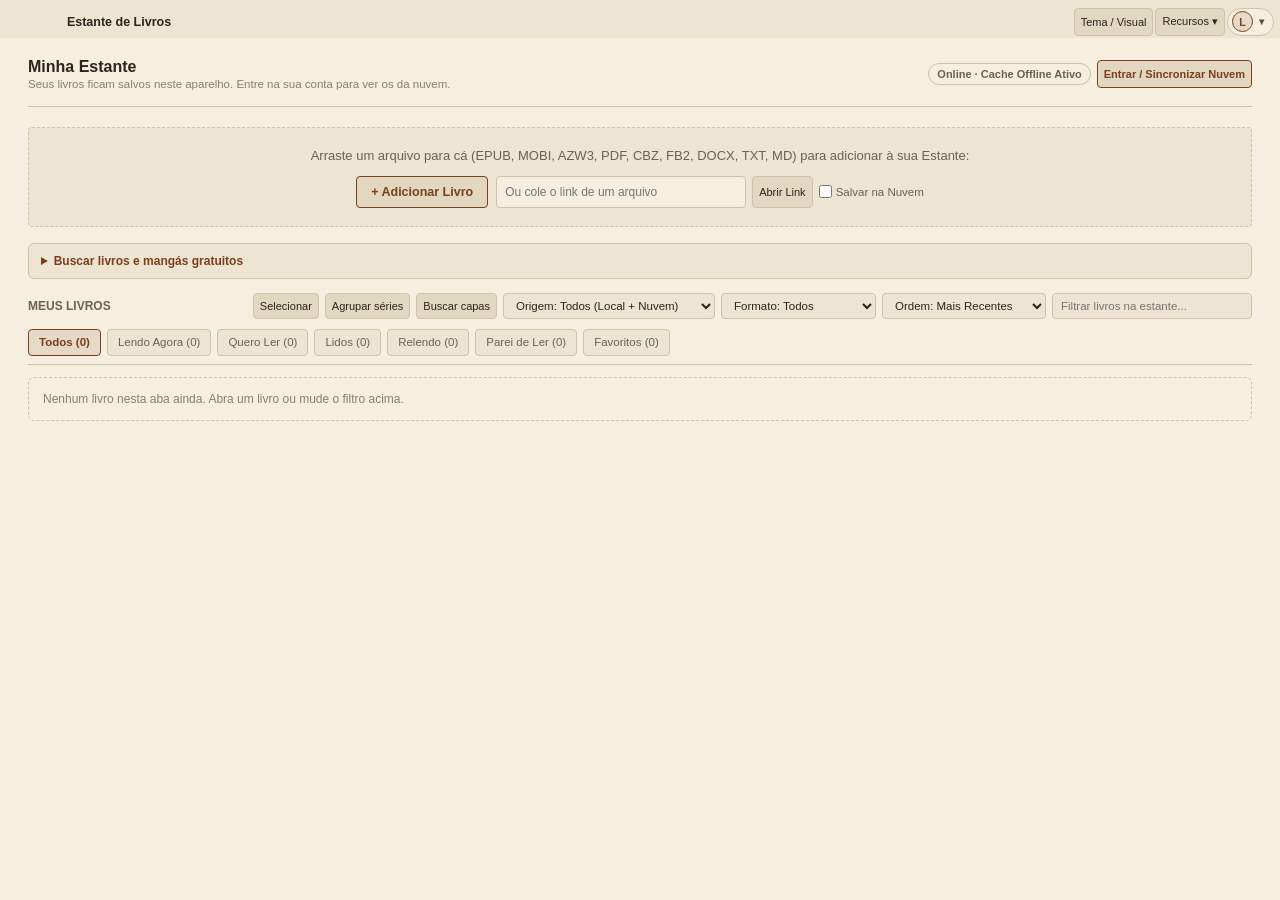
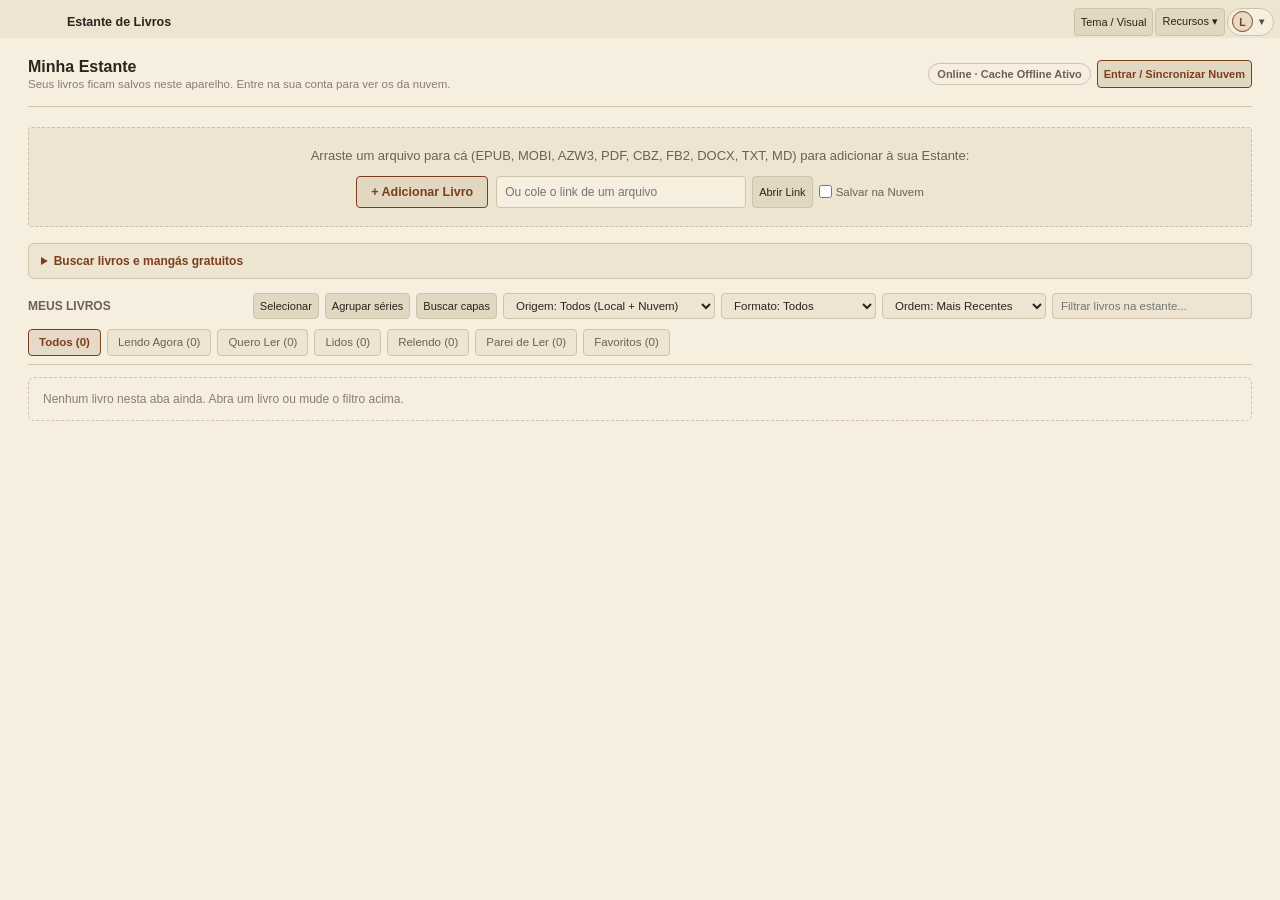
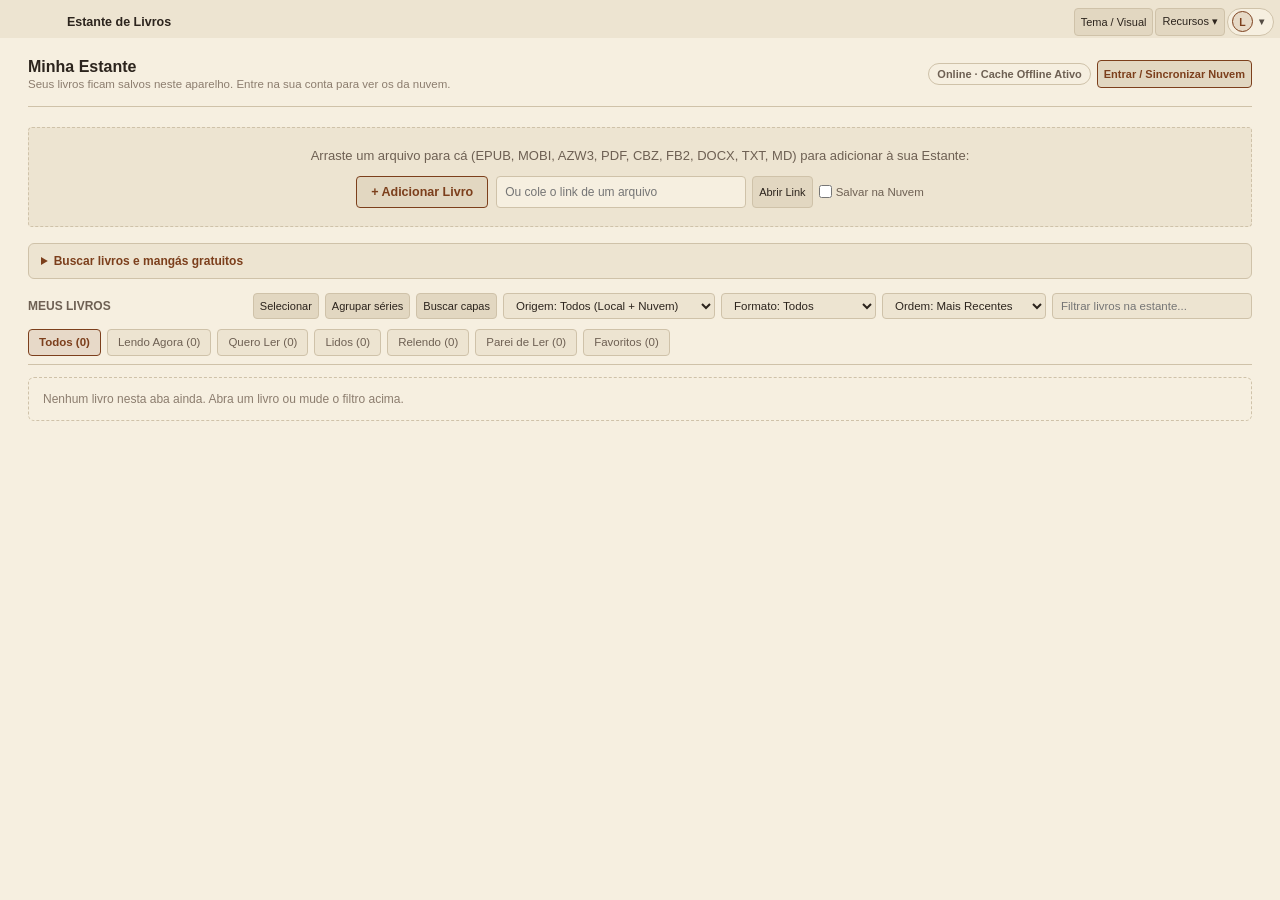
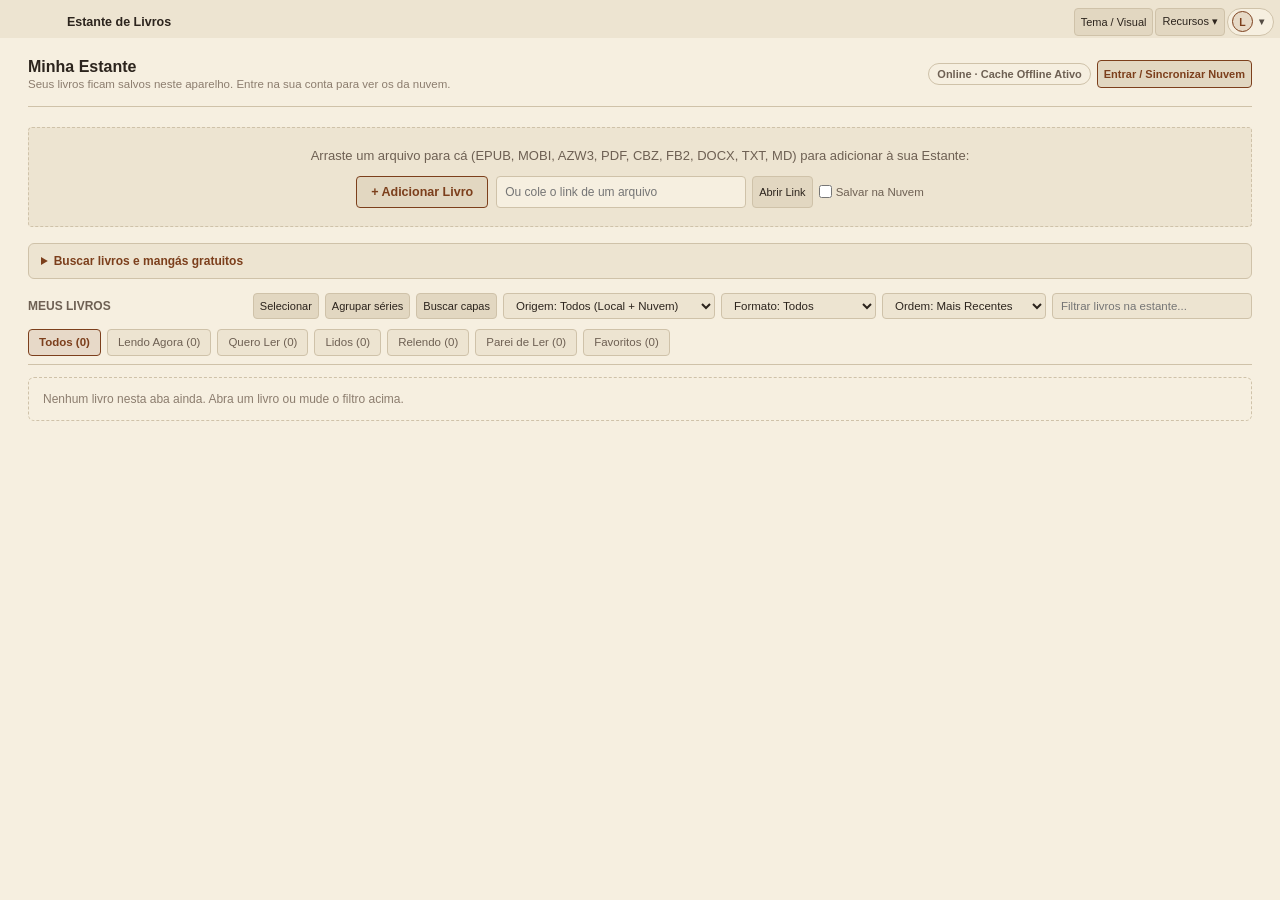
